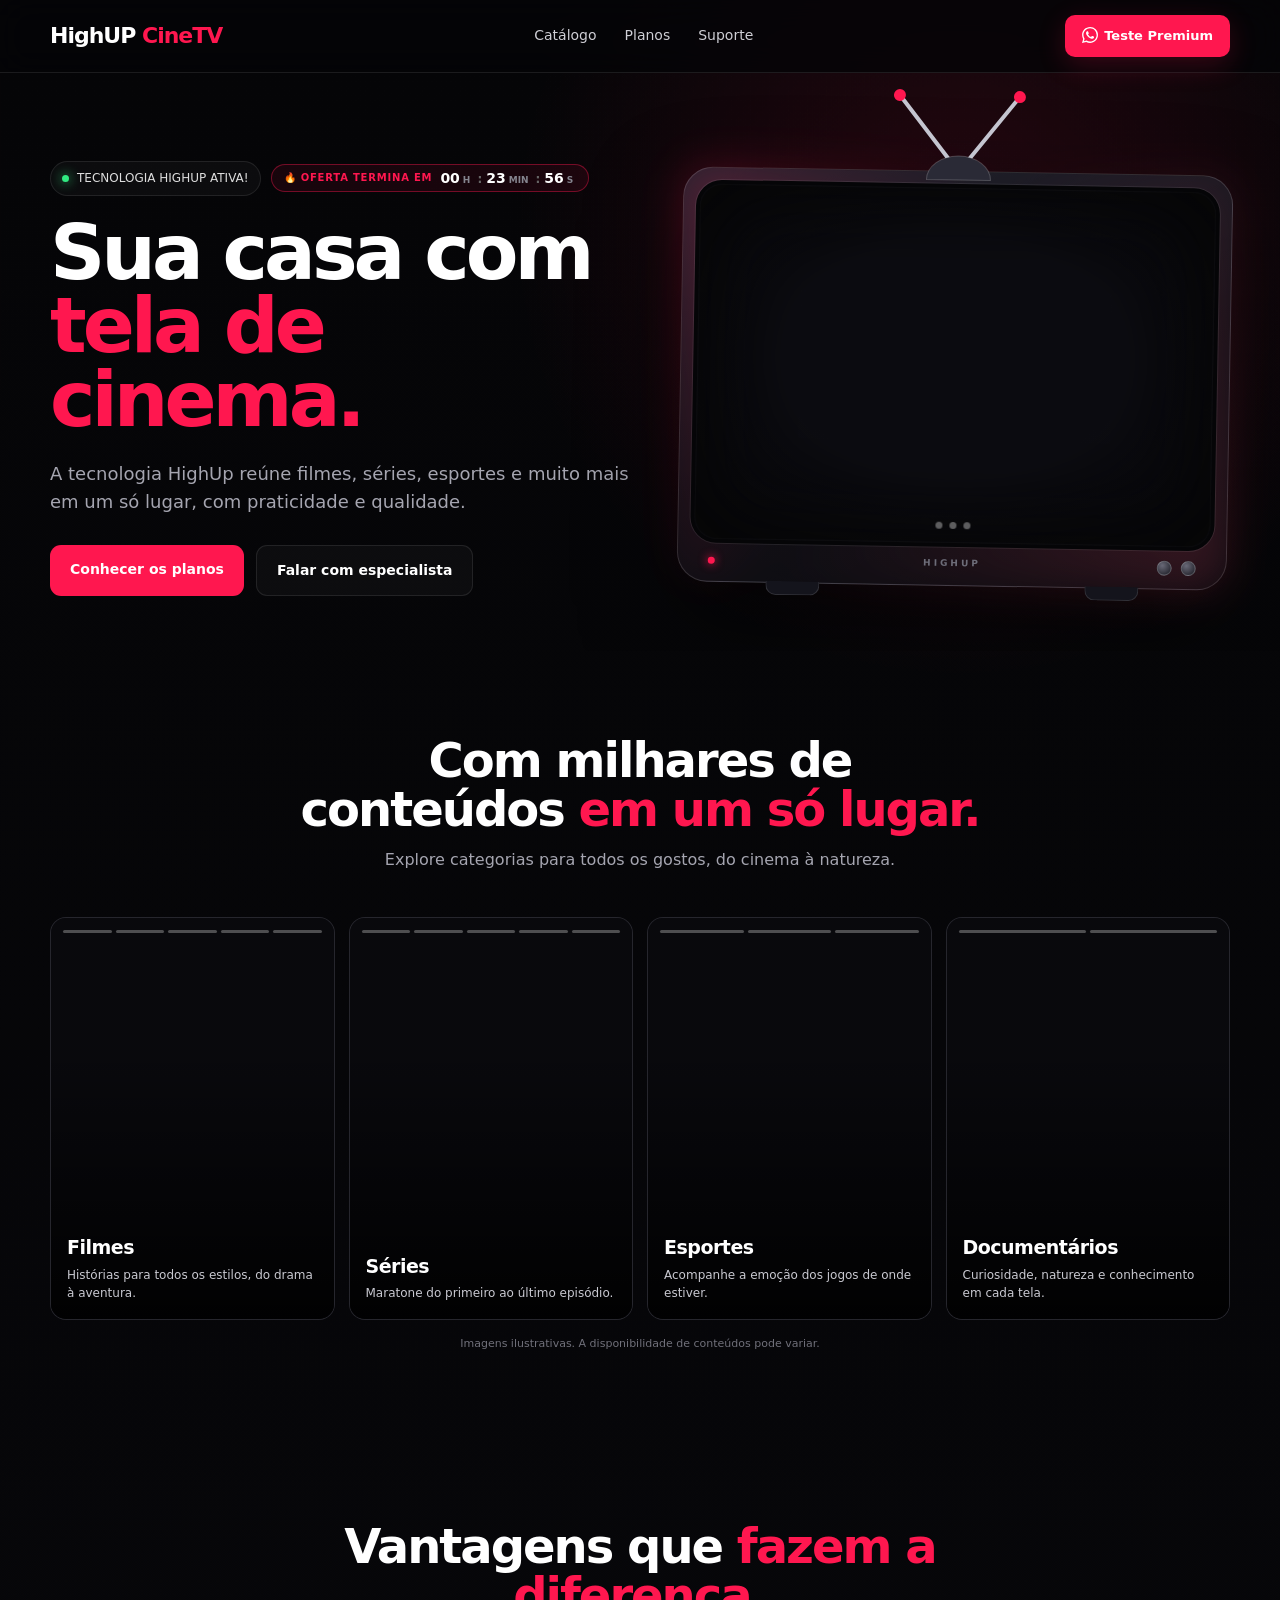
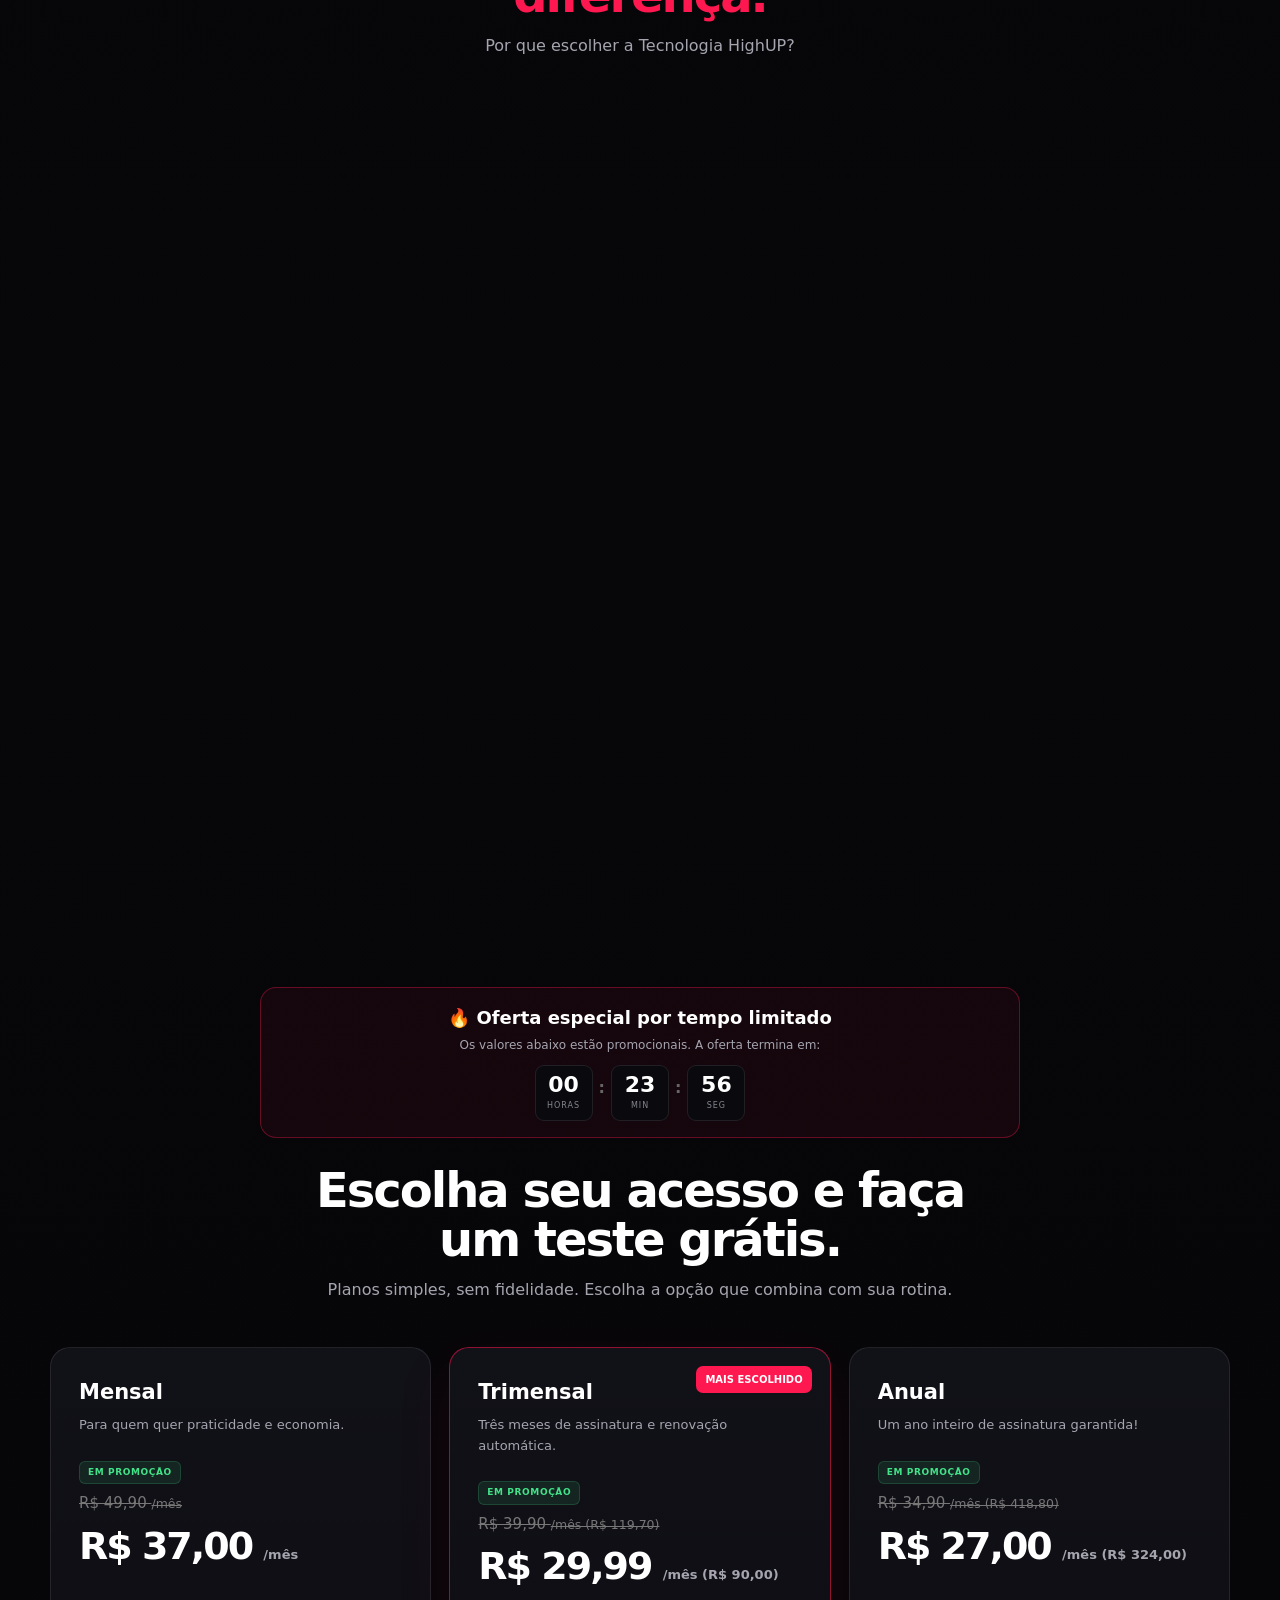
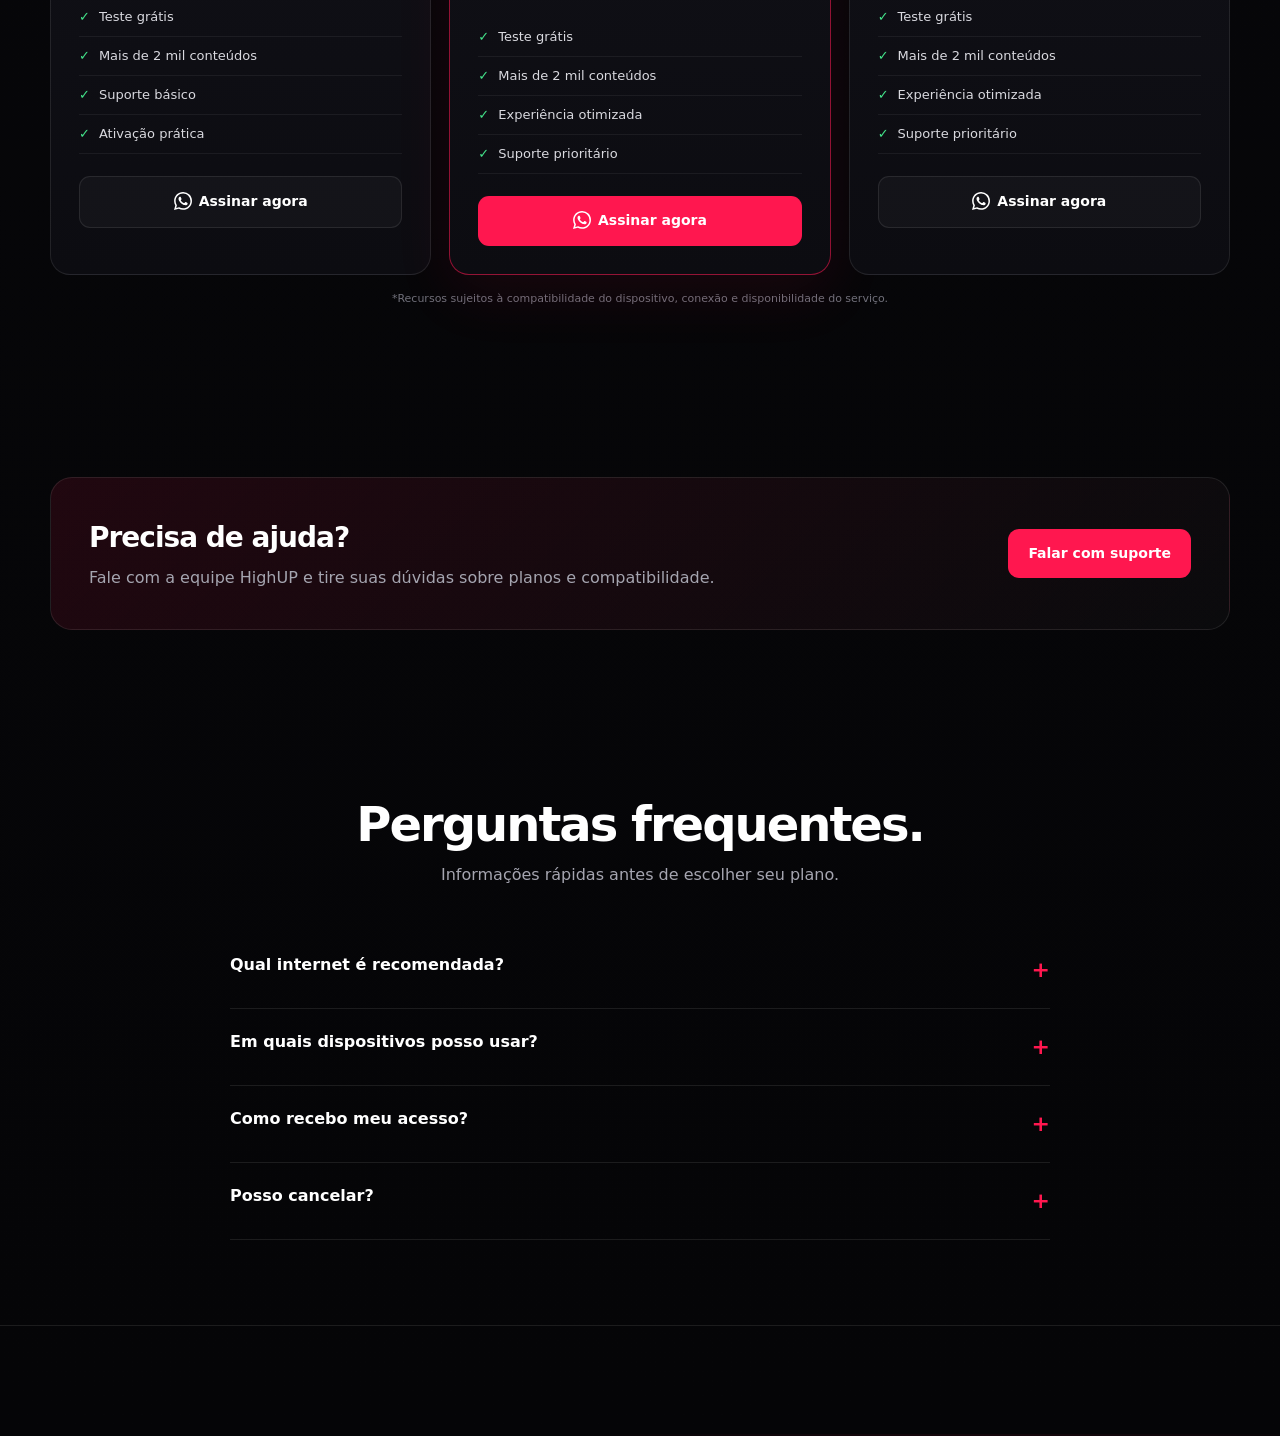
==== index.html @ d580da34 "Update index.html" ====
<!DOCTYPE html>
<html lang="pt-BR">
<head>
  <!-- Google tag (gtag.js) -->
<script async src="https://www.googletagmanager.com/gtag/js?id=G-75QJWQZ00Q"></script>
<script>
  window.dataLayer = window.dataLayer || [];
  function gtag(){dataLayer.push(arguments);}
  gtag('js', new Date());

  gtag('config', 'G-75QJWQZ00Q');
</script>
  <!-- Google Tag Manager -->
<script>(function(w,d,s,l,i){w[l]=w[l]||[];w[l].push({'gtm.start':
new Date().getTime(),event:'gtm.js'});var f=d.getElementsByTagName(s)[0],
j=d.createElement(s),dl=l!='dataLayer'?'&l='+l:'';j.async=true;j.src=
'https://www.googletagmanager.com/gtm.js?id='+i+dl;f.parentNode.insertBefore(j,f);
})(window,document,'script','dataLayer','GTM-TRCH4ZN9');</script>
<!-- End Google Tag Manager -->
  <meta charset="UTF-8">
  <script>document.documentElement.classList.add("js")</script>
  <meta name="viewport" content="width=device-width, initial-scale=1.0">
  <meta name="description" content="HighUP Streaming — entretenimento premium com acesso rápido e compatível com seus dispositivos.">
  <title>HighUP CineTV | Sua Casa com Tela de Cinema</title>
  <style>
    :root{
      --bg:#050507;
      --bg2:#0b0b10;
      --card:#111118;
      --card2:#16161f;
      --text:#fff;
      --muted:#a5a5b0;
      --line:rgba(255,255,255,.09);
      --accent:#ff174f;
      --accent2:#ff4d72;
      --max:1180px;
    }
    *{box-sizing:border-box;margin:0;padding:0}
    html{scroll-behavior:smooth}
    body{
      font-family:Inter,ui-sans-serif,system-ui,-apple-system,BlinkMacSystemFont,"Segoe UI",sans-serif;
      color:var(--text);background:
      radial-gradient(circle at 75% 5%,rgba(255,23,79,.13),transparent 28rem),
      linear-gradient(180deg,#050507 0%,#07070a 45%,#050507 100%);
      line-height:1.55;
    }
    a{text-decoration:none;color:inherit}
    .container{width:min(var(--max),calc(100% - 36px));margin:auto}
    header{
      position:sticky;top:0;z-index:20;
      backdrop-filter:blur(16px);
      background:rgba(5,5,7,.78);
      border-bottom:1px solid var(--line);
    }
    nav{height:72px;display:flex;align-items:center;justify-content:space-between;gap:24px}
    .brand{font-weight:900;letter-spacing:-1px;font-size:22px}
    .brand span{color:var(--accent)}
    .navlinks{display:flex;gap:28px;color:#cfcfd5;font-size:14px}
    .navlinks a:hover{color:#fff}
    .nav-cta{
      background:var(--accent);padding:11px 17px;border-radius:10px;
      font-weight:800;font-size:13px;box-shadow:0 8px 28px rgba(255,23,79,.2)
    }

    .hero{padding:88px 0 55px;overflow:hidden}
    .hero-grid{display:grid;grid-template-columns:1.03fr .97fr;align-items:center;gap:45px}
    .eyebrow{
      display:inline-flex;align-items:center;gap:8px;padding:7px 11px;border:1px solid var(--line);
      border-radius:999px;color:#ddd;font-size:12px;background:rgba(255,255,255,.03);margin-bottom:20px
    }
    .dot{width:7px;height:7px;border-radius:50%;background:#31e981;box-shadow:0 0 12px #31e981}
    h1{font-size:clamp(46px,6vw,78px);line-height:.96;letter-spacing:-4px;max-width:720px}
    h1 em{font-style:normal;color:var(--accent)}
    .hero p{margin:23px 0 29px;color:var(--muted);font-size:18px;max-width:600px}
    .buttons{display:flex;gap:12px;flex-wrap:wrap}
    .btn{padding:14px 20px;border-radius:11px;font-weight:800;font-size:14px}
    .whatsapp-icon{width:18px;height:18px;display:inline-block;vertical-align:-4px;margin-right:7px;flex:0 0 auto}
    .nav-cta .whatsapp-icon{width:16px;height:16px;vertical-align:-3px;margin-right:6px}
    .btn-primary{background:var(--accent)}
    .btn-secondary{border:1px solid var(--line);background:rgba(255,255,255,.03)}
    .visual{
      min-height:390px;border:1px solid var(--line);border-radius:25px;padding:16px;
      background:linear-gradient(145deg,#181820,#0c0c11);box-shadow:0 35px 90px rgba(0,0,0,.5);
      transform:rotate(1deg)
    }
    .screen{height:100%;min-height:355px;border-radius:18px;overflow:hidden;position:relative;
      background:
        linear-gradient(180deg,transparent 35%,rgba(0,0,0,.85)),
        radial-gradient(circle at 70% 35%,#893247 0,#29101b 35%,#09090d 72%);
    }
    .hero-image{width:100%;height:100%;min-height:355px;object-fit:cover;border-radius:18px;display:block}
    .poster-art img{width:100%;height:100%;object-fit:cover;display:block;filter:saturate(.95)}
    .screen-content{position:absolute;left:25px;right:25px;bottom:24px}
    .screen-label{font-size:11px;color:#ddd;text-transform:uppercase;letter-spacing:2px}
    .screen-title{font-size:35px;font-weight:900;letter-spacing:-1px;margin:3px 0}
    .screen-copy{font-size:12px;color:#bbb;max-width:300px}


    /* ===== ANIMAÇÃO DO VISUAL ===== */
    /* Ciclo total = 18s (3 slides x 6s). Para 4 slides: use 24s e delays 0/6/12/18s, e ajuste os keyframes (veja % abaixo). */
    .visual{animation:float 7s ease-in-out infinite alternate;position:relative}
    .visual:before{content:"";position:absolute;inset:-2px;border-radius:27px;z-index:-1;
      background:linear-gradient(120deg,rgba(255,23,79,.55),transparent 40%,rgba(255,77,114,.4));filter:blur(22px);opacity:.45;animation:glow 4s ease-in-out infinite alternate}
    .slides{position:relative;height:100%;min-height:355px;border-radius:18px;overflow:hidden;background:#0b0b10}
    .slide{position:absolute;inset:0;width:100%;height:100%;object-fit:cover;display:block;opacity:0;
      animation:slidefade 18s infinite,slidezoom 18s infinite;will-change:opacity,transform}
    .slide:nth-of-type(2){animation-delay:6s}
    .slide:nth-of-type(3){animation-delay:12s}
    .slides:after{content:"";position:absolute;inset:0;pointer-events:none;
      background:linear-gradient(105deg,transparent 40%,rgba(255,255,255,.12) 50%,transparent 60%);
      transform:translateX(-120%);animation:shine 6s ease-in-out infinite}
    .slide-dots{position:absolute;left:0;right:0;bottom:14px;display:flex;justify-content:center;gap:7px;z-index:3}
    .slide-dots i{width:7px;height:7px;border-radius:50%;background:rgba(255,255,255,.35);animation:dot 18s infinite}
    .slide-dots i:nth-child(2){animation-delay:6s}
    .slide-dots i:nth-child(3){animation-delay:12s}
    /* uma imagem só */
    .slides.solo .slide{opacity:1;animation:slidesolo 14s ease-in-out infinite alternate}
    .slides.solo .slide-dots{display:none}
    @keyframes slidefade{0%{opacity:0}6%{opacity:1}33%{opacity:1}39%{opacity:0}100%{opacity:0}}
    @keyframes slidezoom{0%{transform:scale(1.02) translate(0,0)}39%{transform:scale(1.14) translate(-2%,-1.5%)}100%{transform:scale(1.14) translate(-2%,-1.5%)}}
    @keyframes slidesolo{from{transform:scale(1.02) translate(0,0)}to{transform:scale(1.14) translate(-2%,-1.5%)}}
    @keyframes dot{0%{background:rgba(255,255,255,.35)}6%,33%{background:var(--accent)}39%,100%{background:rgba(255,255,255,.35)}}
    @keyframes shine{0%,55%{transform:translateX(-120%)}100%{transform:translateX(120%)}}
    @keyframes float{from{transform:translateY(0) rotate(1deg)}to{transform:translateY(-12px) rotate(.4deg)}}
    @keyframes glow{from{opacity:.3}to{opacity:.65}}
    @media(prefers-reduced-motion:reduce){
      .visual,.visual:before,.slides:after,.slide,.slide-dots i{animation:none!important}
      .slide:first-of-type{opacity:1}
    }
    .poster-row{display:flex;gap:10px;overflow:hidden;padding:25px 0 5px}
    .poster{
      min-width:145px;height:205px;border-radius:13px;border:1px solid var(--line);
      background:linear-gradient(145deg,#292933,#0d0d12);position:relative;overflow:hidden
    }
    .poster:nth-child(2){background:linear-gradient(145deg,#45300e,#12100b)}
    .poster:nth-child(3){background:linear-gradient(145deg,#0d3845,#090d12)}
    .poster:nth-child(4){background:linear-gradient(145deg,#3e1527,#0d0b10)}
    .poster:nth-child(5){background:linear-gradient(145deg,#273e18,#090d0a)}
    .poster span{position:absolute;left:13px;bottom:12px;font-weight:900;font-size:14px}

    section{padding:85px 0}
    .section-head{text-align:center;max-width:700px;margin:0 auto 44px}
    .section-head h2{font-size:clamp(31px,4vw,48px);line-height:1.02;letter-spacing:-2px}
    .section-head p{color:var(--muted);margin-top:14px}
    .features{display:grid;grid-template-columns:repeat(3,1fr);gap:16px}
    .feature{
      padding:28px;border:1px solid var(--line);border-radius:18px;background:rgba(255,255,255,.025)
    }
    .feature-img{width:100%;height:auto;display:block;border-radius:12px;margin-bottom:20px;border:1px solid var(--line)}
    .feature h3{font-size:18px;margin-bottom:9px}
    .feature p{color:var(--muted);font-size:14px}

    .plans{display:grid;grid-template-columns:repeat(3,1fr);gap:18px;align-items:stretch}
    .plan{
      border:1px solid var(--line);background:linear-gradient(180deg,#111118,#0c0c11);
      border-radius:20px;padding:28px;position:relative
    }
    .plan.featured{border-color:rgba(255,23,79,.55);box-shadow:0 20px 60px rgba(255,23,79,.08)}
    .tag{position:absolute;right:18px;top:18px;background:var(--accent);font-size:10px;font-weight:900;padding:6px 9px;border-radius:7px}
    .plan h3{font-size:21px}
    .plan .desc{color:var(--muted);font-size:13px;margin:7px 0 22px}
    .price{font-size:38px;font-weight:900;letter-spacing:-2px}
    .price small{font-size:13px;color:var(--muted);letter-spacing:0}
    .plan ul{list-style:none;margin:22px 0}
    .plan li{padding:9px 0;border-bottom:1px solid rgba(255,255,255,.06);font-size:13px;color:#d9d9df}
    .plan li::before{content:"✓";color:#43e38a;font-weight:900;margin-right:9px}
    .plan .btn{display:block;text-align:center}

    .catalog-grid{display:grid;grid-template-columns:repeat(4,1fr);gap:14px}
    .cat-card{position:relative;border-radius:16px;overflow:hidden;border:1px solid var(--line);aspect-ratio:600/850;background:var(--card)}
    .cat-slides{position:absolute;inset:0;overflow:hidden;background:#09090d}
    .cat-slide{position:absolute;inset:0;width:100%;height:100%;object-fit:cover;opacity:0;transform:scale(1.04);animation:catfade 15s infinite ease-in-out}
    .cat-slide:nth-child(1){animation-delay:0s}.cat-slide:nth-child(2){animation-delay:3s}.cat-slide:nth-child(3){animation-delay:6s}.cat-slide:nth-child(4){animation-delay:9s}.cat-slide:nth-child(5){animation-delay:12s}
    .cat-card[data-slides="3"] .cat-slide{animation-duration:9s}.cat-card[data-slides="3"] .cat-slide:nth-child(1){animation-delay:0s}.cat-card[data-slides="3"] .cat-slide:nth-child(2){animation-delay:3s}.cat-card[data-slides="3"] .cat-slide:nth-child(3){animation-delay:6s}
    .cat-card[data-slides="2"] .cat-slide{animation-duration:6s}.cat-card[data-slides="2"] .cat-slide:nth-child(1){animation-delay:0s}.cat-card[data-slides="2"] .cat-slide:nth-child(2){animation-delay:3s}
    @keyframes catfade{0%,7%{opacity:0;transform:scale(1.04)}14%,45%{opacity:1;transform:scale(1.1)}53%,100%{opacity:0;transform:scale(1.14)}}
    .cat-slides:after{content:"";position:absolute;inset:0;background:linear-gradient(180deg,rgba(0,0,0,.04) 35%,rgba(0,0,0,.88));pointer-events:none}
    .cat-dots{position:absolute;top:12px;left:12px;right:12px;display:flex;gap:4px;z-index:4}.cat-dots i{height:3px;flex:1;border-radius:9px;background:rgba(255,255,255,.28)}
    .cat-info{z-index:5}
    .cat-card img{width:100%;height:100%;object-fit:cover;display:block;transition:transform .4s}
    .cat-card:hover img{transform:scale(1.05)}
    .cat-info{position:absolute;left:16px;right:16px;bottom:16px}
    .cat-info h3{font-size:19px;letter-spacing:-.5px}
    .cat-info p{font-size:12px;color:#c9c9d1;margin-top:3px}
    .benefits{display:grid;grid-template-columns:repeat(3,1fr);gap:16px}
    .benefit{display:flex;flex-direction:column;border:1px solid var(--line);border-radius:18px;background:rgba(255,255,255,.025);overflow:hidden}
    .benefit img{width:100%;height:auto;display:block;border-bottom:1px solid var(--line)}
    .benefit div{padding:18px 22px 24px}
    .benefit h3{font-size:17px;margin-bottom:4px}
    .benefit p{color:var(--muted);font-size:13px}
    .faq{max-width:820px;margin:auto}
    details{border-bottom:1px solid var(--line);padding:21px 0}
    summary{cursor:pointer;font-weight:800;list-style:none;display:flex;justify-content:space-between}
    summary::-webkit-details-marker{display:none}
    summary::after{content:"+";color:var(--accent);font-size:22px}
    details[open] summary::after{content:"−"}
    details p{color:var(--muted);font-size:14px;padding:13px 30px 0 0}

    .support{
      border:1px solid var(--line);border-radius:22px;padding:38px;
      background:linear-gradient(135deg,rgba(255,23,79,.11),rgba(255,255,255,.025));
      display:flex;align-items:center;justify-content:space-between;gap:25px
    }
    .support h2{font-size:28px;letter-spacing:-1px}
    .support p{color:var(--muted);margin-top:7px}
    footer{border-top:1px solid var(--line);padding:32px 0;color:#85858f;font-size:12px}
    .footer-row{display:flex;justify-content:space-between;gap:20px}
    .footer-brand{font-weight:900;color:#ddd;font-size:16px}

    @media(max-width:850px){
      .navlinks{display:none}
      .hero-grid{grid-template-columns:1fr}
      .visual{transform:none;animation:none}
      .features,.plans{grid-template-columns:1fr}
      .benefits{grid-template-columns:repeat(2,1fr)}
      .catalog-grid{grid-template-columns:repeat(3,1fr)}
      .support,.footer-row{flex-direction:column;align-items:flex-start}
      h1{letter-spacing:-2.5px}
    }
    @media(max-width:520px){
      .container{width:min(var(--max),calc(100% - 24px))}
      .hero{padding-top:58px}
      .visual{min-height:300px}
      .screen{min-height:268px}
      .catalog-grid{grid-template-columns:repeat(2,1fr)}
      .benefits{gap:12px}
      .benefit{border-radius:14px}
      .benefit div{padding:12px 14px 16px}
      .benefit h3{font-size:14px}
      .benefit p{font-size:11.5px}
      section{padding:65px 0}
    }

    /* ===== VINHETA NO VISUAL =====
       Ajuste a força: troque .55 / .95 (opacidade das bordas) e 70px / 18px (largura do esfumado). */
    .slides:before{content:"";position:absolute;inset:0;z-index:2;pointer-events:none;border-radius:inherit;
      background:radial-gradient(ellipse at 50% 48%,transparent 46%,rgba(5,5,7,.55) 76%,rgba(5,5,7,.95) 100%);
      box-shadow:inset 0 0 70px 18px rgba(5,5,7,.9),inset 0 0 0 1px rgba(255,255,255,.06)}
    .slides:after{z-index:2}

    /* ===== ANIMAÇÕES AO ROLAR A PÁGINA ===== */
    .scroll-progress{position:fixed;top:0;left:0;width:100%;height:3px;z-index:50;transform-origin:0 50%;transform:scaleX(0);
      background:linear-gradient(90deg,var(--accent),var(--accent2));pointer-events:none}
    header{transition:background .3s,box-shadow .3s}
    nav{transition:height .3s}
    header.scrolled{background:rgba(5,5,7,.94);box-shadow:0 10px 30px rgba(0,0,0,.35)}
    header.scrolled nav{height:60px}
    .js .reveal{opacity:0;transform:translate3d(0,34px,0);
      transition:opacity .9s cubic-bezier(.2,.7,.2,1) var(--d,0s),transform .9s cubic-bezier(.2,.7,.2,1) var(--d,0s)}
    .js .reveal.r-left{transform:translate3d(-42px,0,0)}
    .js .reveal.r-right{transform:translate3d(42px,0,0)}
    .js .reveal.r-zoom{transform:scale(.92)}
    .js .reveal.in{opacity:1;transform:none}
    .js .reveal.done{transition:transform .3s ease,border-color .3s ease,box-shadow .3s ease}
    .js .reveal.done.lift:hover{transform:translateY(-6px)}
    .feature.lift:hover,.benefit.lift:hover,.plan.lift:hover{border-color:rgba(255,23,79,.45)}
    @media(prefers-reduced-motion:reduce){
      .js .reveal{opacity:1;transform:none;transition:none}
      .scroll-progress{display:none}
      .cat-slide{animation:none!important}.cat-slide:first-child{opacity:1;transform:none}
    }


    /* ===== OFERTA COMPACTA (ao lado do "Seu entretenimento, sem limites") ===== */
    .hero-top{display:flex;align-items:center;flex-wrap:wrap;gap:10px;margin-bottom:20px}
    .hero-top .eyebrow{margin-bottom:0}
    .mini-promo{display:inline-flex;align-items:center;gap:8px;padding:6px 12px;border-radius:999px;
      border:1px solid rgba(255,23,79,.4);background:rgba(255,23,79,.08);font-size:12px;line-height:1}
    .mini-promo-label{color:var(--accent);font-size:10px;font-weight:900;letter-spacing:.8px;text-transform:uppercase;white-space:nowrap}
    .mini-promo-clock{display:inline-flex;align-items:baseline;gap:3px;font-variant-numeric:tabular-nums;font-weight:900;color:#fff}
    .mini-promo-clock b{font-size:14px}
    .mini-promo-clock small{font-size:9px;color:#85858f;font-weight:700;text-transform:uppercase;margin-right:3px}
    .mini-promo-clock i{font-style:normal;color:#666;margin:0 1px}
    @media(max-width:520px){
      .hero-top{gap:8px}
      .mini-promo{padding:6px 10px}
    }

    /* ===== PROMOÇÃO DOS PLANOS ===== */
    .promo-banner{margin:0 auto 28px;max-width:760px;text-align:center;border:1px solid rgba(255,23,79,.35);background:rgba(255,23,79,.06);border-radius:16px;padding:16px 20px}
    .promo-banner strong{display:block;font-size:18px;color:#fff;margin-bottom:4px}
    .promo-banner p{color:var(--muted);font-size:12px}
    .promo-countdown{display:flex;justify-content:center;align-items:center;gap:6px;margin-top:10px}
    .promo-time{min-width:58px;padding:8px 7px;border-radius:9px;background:#0a0a0e;border:1px solid var(--line)}
    .promo-time b{display:block;font-size:22px;line-height:1;font-variant-numeric:tabular-nums}
    .promo-time span{display:block;color:#85858f;font-size:8px;text-transform:uppercase;margin-top:4px;letter-spacing:1px}
    .promo-sep{font-weight:900;color:#666;transform:translateY(-5px)}
    .old-price{color:#777;font-size:15px;text-decoration:line-through;margin-bottom:1px}
    .price.promo-active{margin-top:0}
    .promo-label{display:inline-block;background:rgba(67,227,138,.1);color:#43e38a;border:1px solid rgba(67,227,138,.18);padding:4px 8px;border-radius:6px;font-size:9px;font-weight:900;letter-spacing:.6px;margin-bottom:8px}

    /* ===== VISUAL EM FORMATO DE TV COM ANTENAS ===== */
    .visual{padding:16px 16px 42px;border-radius:30px;border:1px solid rgba(255,255,255,.14);
      background:linear-gradient(160deg,#23232e,#101016 55%,#0a0a0e)}
    .visual .slides{border-radius:22px;box-shadow:0 0 0 4px #050507,0 0 0 5px rgba(255,255,255,.08)}
    .tv-antenna{position:absolute;left:50%;top:-84px;width:200px;height:90px;transform:translateX(-50%);pointer-events:none;z-index:-1}
    .tv-antenna svg{width:100%;height:100%;display:block;overflow:visible}
    .tv-controls{position:absolute;left:30px;right:30px;bottom:12px;height:18px;display:flex;align-items:center;justify-content:flex-end;gap:9px}
    .tv-led{width:7px;height:7px;border-radius:50%;margin-right:auto;background:var(--accent);box-shadow:0 0 10px var(--accent);animation:tvled 2.4s ease-in-out infinite}
    .tv-knob{width:15px;height:15px;border-radius:50%;border:1px solid rgba(255,255,255,.2);
      background:radial-gradient(circle at 35% 30%,#6a6a78,#17171f)}
    .tv-brand{position:absolute;left:50%;transform:translateX(-50%);font-size:9px;font-weight:900;letter-spacing:3px;color:#6d6d79;text-transform:uppercase}
    .tv-feet{position:absolute;left:0;right:0;bottom:-13px;display:flex;justify-content:space-between;padding:0 16%;pointer-events:none}
    .tv-feet i{width:54px;height:14px;background:#14141c;border:1px solid rgba(255,255,255,.12);border-top:none;border-radius:0 0 10px 10px}
    @keyframes tvled{0%,100%{opacity:1}50%{opacity:.35}}
    @media(max-width:850px){.visual{margin-top:64px}}
    @media(max-width:520px){.tv-antenna{width:160px;height:72px;top:-68px}.visual{margin-top:56px}}
    @media(prefers-reduced-motion:reduce){.tv-led{animation:none}}
  </style>
</head>
<body>

<div class="scroll-progress" aria-hidden="true"></div>

<header>
  <div class="container">
    <nav>
      <a href="#" class="brand">HighUP <span>CineTV</span></a>
      <div class="navlinks">
        <a href="#catalogo">Catálogo</a>
        <a href="#planos">Planos</a>
        <a href="#faq">Suporte</a>
      </div>
      <a href="https://wa.me/5588994848424?text=Ol%C3%A1%2C%20gostaria%20de%20saber%20mais%20sobre%20o%20servi%C3%A7o%20HighUp.%20Como%20posso%20prosseguir%3F" class="nav-cta" target="_blank" rel="noopener"><svg class="whatsapp-icon" viewBox="0 0 24 24" aria-hidden="true" focusable="false"><path fill="currentColor" d="M20.52 3.48A11.86 11.86 0 0 0 12.06 0C5.48 0 .13 5.35.13 11.93c0 2.1.55 4.15 1.6 5.96L0 24l6.27-1.64a11.9 11.9 0 0 0 5.78 1.47h.01c6.58 0 11.93-5.35 11.93-11.93 0-3.19-1.24-6.19-3.47-8.42ZM12.06 21.8a9.9 9.9 0 0 1-5.04-1.38l-.36-.21-3.72.98.99-3.63-.24-.37a9.86 9.86 0 0 1-1.52-5.26c0-5.46 4.44-9.9 9.9-9.9 2.64 0 5.12 1.03 6.99 2.9a9.83 9.83 0 0 1 2.9 7c0 5.45-4.44 9.89-9.9 9.89Zm5.43-7.41c-.3-.15-1.76-.87-2.03-.97-.27-.1-.47-.15-.67.15-.2.3-.77.97-.94 1.17-.17.2-.35.22-.65.07-.3-.15-1.25-.46-2.38-1.47-.88-.78-1.47-1.75-1.64-2.05-.17-.3-.02-.46.13-.61.13-.13.3-.35.45-.52.15-.17.2-.3.3-.5.1-.2.05-.37-.02-.52-.07-.15-.67-1.62-.92-2.22-.24-.58-.49-.5-.67-.51h-.57c-.2 0-.52.07-.79.37-.27.3-1.04 1.02-1.04 2.49s1.07 2.89 1.22 3.09c.15.2 2.1 3.2 5.08 4.49.71.31 1.27.5 1.7.64.71.23 1.36.2 1.87.12.57-.08 1.76-.72 2.01-1.42.25-.7.25-1.3.17-1.42-.07-.12-.27-.2-.57-.35Z"/></svg>Teste Premium</a>
    </nav>
  </div>
</header>

<main>
  <section class="hero">
    <div class="container hero-grid">
      <div>
        <div class="hero-top">
          <div class="eyebrow"><span class="dot"></span> TECNOLOGIA HIGHUP ATIVA!</div>
          <div class="mini-promo" role="timer" aria-label="Tempo restante da promoção">
            <span class="mini-promo-label">🔥 Oferta termina em</span>
            <span class="mini-promo-clock"><b id="topPromoHours">00</b><small>h</small><i>:</i><b id="topPromoMinutes">24</b><small>min</small><i>:</i><b id="topPromoSeconds">00</b><small>s</small></span>
          </div>
        </div>
        <h1>Sua casa com <em>tela de cinema.</em></h1>
        <p>A tecnologia HighUp reúne filmes, séries, esportes e muito mais em um só lugar, com praticidade e qualidade.</p>
        <div class="buttons">
          <a class="btn btn-primary" href="#planos">Conhecer os planos</a>
          <a class="btn btn-secondary" href="https://wa.me/5588994848424?text=Ol%C3%A1%2C%20gostaria%20de%20saber%20mais%20sobre%20o%20servi%C3%A7o%20HighUp.
          %20Como%20posso%20prosseguir%3F" target="_blank" rel="noopener">Falar com especialista</a>
        </div>
      </div>
      <div class="visual">
        <!-- VISUAL ANIMADO
             • Para TROCAR as imagens: altere o src de cada <img class="slide"> abaixo.
             • Para usar UMA imagem só (com zoom suave): adicione a classe "solo" em <div class="slides"> e apague as outras duas <img>.
             • Para ter mais slides: copie uma <img class="slide"> e ajuste o tempo no CSS (veja "ANIMAÇÃO DO VISUAL"). -->
        <div class="tv-antenna" aria-hidden="true">
          <svg viewBox="0 0 200 90" fill="none" stroke-linecap="round">
            <line x1="100" y1="84" x2="40" y2="8" stroke="#c4c5d0" stroke-width="4"/>
            <line x1="100" y1="84" x2="160" y2="8" stroke="#c4c5d0" stroke-width="4"/>
            <circle cx="40" cy="8" r="6" fill="#ff174f"/>
            <circle cx="160" cy="8" r="6" fill="#ff174f"/>
            <path d="M68 92A32 24 0 0 1 132 92Z" fill="#2a2a36" stroke="rgba(255,255,255,.2)"/>
          </svg>
        </div>
        <div class="slides">
          <img class="slide" src="imagens_highup/highup-visual2.jpg" alt="HighUP Streaming — entretenimento em múltiplos dispositivos">
          <img class="slide" src="imagens_highup/highup-visual.jpg" alt="Filmes">
          <img class="slide" src="imagens_highup/highup-visual3.jpg" alt="Esportes">
          <div class="slide-dots" aria-hidden="true"><i></i><i></i><i></i></div>
        </div>
        <div class="tv-controls" aria-hidden="true"><i class="tv-led"></i><span class="tv-brand">HighUP</span><span class="tv-knob"></span><span class="tv-knob"></span></div>
        <div class="tv-feet" aria-hidden="true"><i></i><i></i></div>
      </div>
    </div>

  </section>

  <section id="catalogo">
    <div class="container">
      <div class="section-head">
        <h2>Com milhares de conteúdos <span style="color:var(--accent)">em um só lugar.</span></h2>
        <p>Explore categorias para todos os gostos, do cinema à natureza.</p>
      </div>
      <div class="catalog-grid">
        <article class="cat-card" data-slides="5">
          <div class="cat-slides" aria-label="Carrossel de Filmes">
            <img class="cat-slide" src="imagens_highup/filmes-1.jpg" alt="" loading="lazy">
            <img class="cat-slide" src="imagens_highup/filmes-2.jpg" alt="" loading="lazy">
            <img class="cat-slide" src="imagens_highup/filmes-3.jpg" alt="" loading="lazy">
            <img class="cat-slide" src="imagens_highup/filmes-4.jpg" alt="" loading="lazy">
            <img class="cat-slide" src="imagens_highup/filmes-5.jpg" alt="" loading="lazy">
            <div class="cat-dots" aria-hidden="true"><i></i><i></i><i></i><i></i><i></i></div>
          </div>
          <div class="cat-info"><h3>Filmes</h3><p>Histórias para todos os estilos, do drama à aventura.</p></div>
        </article>
        <article class="cat-card" data-slides="5">
          <div class="cat-slides" aria-label="Carrossel de Séries">
            <img class="cat-slide" src="imagens_highup/series-1.jpg" alt="" loading="lazy">
            <img class="cat-slide" src="imagens_highup/series-2.jpg" alt="" loading="lazy">
            <img class="cat-slide" src="imagens_highup/series-3.jpg" alt="" loading="lazy">
            <img class="cat-slide" src="imagens_highup/series-4.jpg" alt="" loading="lazy">
            <img class="cat-slide" src="imagens_highup/series-5.jpg" alt="" loading="lazy">
            <div class="cat-dots" aria-hidden="true"><i></i><i></i><i></i><i></i><i></i></div>
          </div>
          <div class="cat-info"><h3>Séries</h3><p>Maratone do primeiro ao último episódio.</p></div>
        </article>
        <article class="cat-card" data-slides="3">
          <div class="cat-slides" aria-label="Carrossel de Esportes">
            <img class="cat-slide" src="imagens_highup/esportes-1.jpg" alt="" loading="lazy">
            <img class="cat-slide" src="imagens_highup/esportes-2.jpg" alt="" loading="lazy">
            <img class="cat-slide" src="imagens_highup/esportes-3.jpg" alt="" loading="lazy">
            <div class="cat-dots" aria-hidden="true"><i></i><i></i><i></i></div>
          </div>
          <div class="cat-info"><h3>Esportes</h3><p>Acompanhe a emoção dos jogos de onde estiver.</p></div>
        </article>
        <article class="cat-card" data-slides="2">
          <div class="cat-slides" aria-label="Carrossel de Documentários">
            <img class="cat-slide" src="imagens_highup/documentarios-1.jpg" alt="" loading="lazy">
            <img class="cat-slide" src="imagens_highup/documentarios-2.png" alt="" loading="lazy">
            <div class="cat-dots" aria-hidden="true"><i></i><i></i></div>
          </div>
          <div class="cat-info"><h3>Documentários</h3><p>Curiosidade, natureza e conhecimento em cada tela.</p></div>
        </article>
      </div>
      <p style="color:#70707a;font-size:11px;text-align:center;margin-top:15px">Imagens ilustrativas. A disponibilidade de conteúdos pode variar.</p>
    </div>
  </section>

  <section id="vantagens">
    <div class="container">
      <div class="section-head">
        <h2>Vantagens que <span style="color:var(--accent)">fazem a diferença.</span></h2>
        <p>Por que escolher a Tecnologia HighUP?</p>
      </div>
      <div class="benefits">
        <div class="benefit"><img src="imagens_highup/vantagem-qualidade.svg" alt="Qualidade de imagem" loading="lazy"><div><h3>Qualidade de imagem</h3><p>HD e 4K adaptativo*</p></div></div>
        <div class="benefit"><img src="imagens_highup/vantagem-dispositivos.svg" alt="Vários dispositivos" loading="lazy"><div><h3>Vários dispositivos</h3><p>Smart TV, celular, tablet, PC e TV Box</p></div></div>
        <div class="benefit"><img src="imagens_highup/vantagem-sem-fidelidade.svg" alt="Sem fidelidade" loading="lazy"><div><h3>Sem fidelidade</h3><p>Cancele quando quiser</p></div></div>
        <div class="benefit"><img src="imagens_highup/vantagem-suporte.svg" alt="Suporte rápido" loading="lazy"><div><h3>Suporte rápido</h3><p>Atendimento humanizado</p></div></div>
        <div class="benefit"><img src="imagens_highup/vantagem-atualizacoes.svg" alt="Atualizações constantes" loading="lazy"><div><h3>Atualizações constantes</h3><p>Melhorias contínuas no serviço</p></div></div>
        <div class="benefit"><img src="imagens_highup/vantagem-interface.svg" alt="Interface simples" loading="lazy"><div><h3>Interface simples</h3><p>Fácil de usar no dia a dia</p></div></div>
      </div>
    </div>
  </section>

  <section id="planos">
    <div class="container">
      <div class="promo-banner">
        <strong>🔥 Oferta especial por tempo limitado</strong>
        <p>Os valores abaixo estão promocionais. A oferta termina em:</p>
        <div class="promo-countdown" aria-label="Tempo restante da promoção">
          <div class="promo-time"><b id="promoHours">00</b><span>horas</span></div>
          <div class="promo-sep">:</div>
          <div class="promo-time"><b id="promoMinutes">24</b><span>min</span></div>
          <div class="promo-sep">:</div>
          <div class="promo-time"><b id="promoSeconds">00</b><span>seg</span></div>
        </div>
      </div>
      <div class="section-head">
        <h2>Escolha seu acesso e faça um teste grátis.</h2>
        <p>Planos simples, sem fidelidade. Escolha a opção que combina com sua rotina.</p>
      </div>
      <div class="plans">
        <article class="plan">
          <h3>Mensal</h3>
          <p class="desc">Para quem quer praticidade e economia.</p>
          <div class="promo-label">EM PROMOÇÃO</div>
          <div class="old-price">R$ 49,90 <small>/mês</small></div>
          <div class="price promo-active">R$ 37,00 <small>/mês</small></div>
          <ul>
            <li>Teste grátis</li>
            <li>Mais de 2 mil conteúdos</li>
            <li>Suporte básico</li>
            <li>Ativação prática</li>
          </ul>
          <a href="https://wa.me/5588994848424?text=Ol%C3%A1%2C%20gostaria%20de%20saber%20mais%20sobre%20o%20servi%C3%A7o%20HighUp.%20Como%20posso%20prosseguir%3F" class="btn btn-secondary" target="_blank" rel="noopener"><svg class="whatsapp-icon" viewBox="0 0 24 24" aria-hidden="true" focusable="false"><path fill="currentColor" d="M20.52 3.48A11.86 11.86 0 0 0 12.06 0C5.48 0 .13 5.35.13 11.93c0 2.1.55 4.15 1.6 5.96L0 24l6.27-1.64a11.9 11.9 0 0 0 5.78 1.47h.01c6.58 0 11.93-5.35 11.93-11.93 0-3.19-1.24-6.19-3.47-8.42ZM12.06 21.8a9.9 9.9 0 0 1-5.04-1.38l-.36-.21-3.72.98.99-3.63-.24-.37a9.86 9.86 0 0 1-1.52-5.26c0-5.46 4.44-9.9 9.9-9.9 2.64 0 5.12 1.03 6.99 2.9a9.83 9.83 0 0 1 2.9 7c0 5.45-4.44 9.89-9.9 9.89Zm5.43-7.41c-.3-.15-1.76-.87-2.03-.97-.27-.1-.47-.15-.67.15-.2.3-.77.97-.94 1.17-.17.2-.35.22-.65.07-.3-.15-1.25-.46-2.38-1.47-.88-.78-1.47-1.75-1.64-2.05-.17-.3-.02-.46.13-.61.13-.13.3-.35.45-.52.15-.17.2-.3.3-.5.1-.2.05-.37-.02-.52-.07-.15-.67-1.62-.92-2.22-.24-.58-.49-.5-.67-.51h-.57c-.2 0-.52.07-.79.37-.27.3-1.04 1.02-1.04 2.49s1.07 2.89 1.22 3.09c.15.2 2.1 3.2 5.08 4.49.71.31 1.27.5 1.7.64.71.23 1.36.2 1.87.12.57-.08 1.76-.72 2.01-1.42.25-.7.25-1.3.17-1.42-.07-.12-.27-.2-.57-.35Z"/></svg>Assinar agora</a>
        </article>

        <article class="plan featured">
          <div class="tag">MAIS ESCOLHIDO</div>
          <h3>Trimensal</h3>
          <p class="desc">Três meses de assinatura e renovação automática.</p>
          <div class="promo-label">EM PROMOÇÃO</div>
          <div class="old-price">R$ 39,90 <small>/mês (R$ 119,70)</small></div>
          <div class="price promo-active">R$ 29,99 <small>/mês (R$ 90,00)</small></div>
          <ul>
            <li>Teste grátis</li>
            <li>Mais de 2 mil conteúdos</li>
            <li>Experiência otimizada</li>
            <li>Suporte prioritário</li>
          </ul>
          <a href="https://wa.me/5588994848424?text=Ol%C3%A1%2C%20gostaria%20de%20saber%20mais%20sobre%20servi%C3%A7o%20HighUp.%20Como%20posso%20prosseguir%3F" class="btn btn-primary" target="_blank" rel="noopener"><svg class="whatsapp-icon" viewBox="0 0 24 24" aria-hidden="true" focusable="false"><path fill="currentColor" d="M20.52 3.48A11.86 11.86 0 0 0 12.06 0C5.48 0 .13 5.35.13 11.93c0 2.1.55 4.15 1.6 5.96L0 24l6.27-1.64a11.9 11.9 0 0 0 5.78 1.47h.01c6.58 0 11.93-5.35 11.93-11.93 0-3.19-1.24-6.19-3.47-8.42ZM12.06 21.8a9.9 9.9 0 0 1-5.04-1.38l-.36-.21-3.72.98.99-3.63-.24-.37a9.86 9.86 0 0 1-1.52-5.26c0-5.46 4.44-9.9 9.9-9.9 2.64 0 5.12 1.03 6.99 2.9a9.83 9.83 0 0 1 2.9 7c0 5.45-4.44 9.89-9.9 9.89Zm5.43-7.41c-.3-.15-1.76-.87-2.03-.97-.27-.1-.47-.15-.67.15-.2.3-.77.97-.94 1.17-.17.2-.35.22-.65.07-.3-.15-1.25-.46-2.38-1.47-.88-.78-1.47-1.75-1.64-2.05-.17-.3-.02-.46.13-.61.13-.13.3-.35.45-.52.15-.17.2-.3.3-.5.1-.2.05-.37-.02-.52-.07-.15-.67-1.62-.92-2.22-.24-.58-.49-.5-.67-.51h-.57c-.2 0-.52.07-.79.37-.27.3-1.04 1.02-1.04 2.49s1.07 2.89 1.22 3.09c.15.2 2.1 3.2 5.08 4.49.71.31 1.27.5 1.7.64.71.23 1.36.2 1.87.12.57-.08 1.76-.72 2.01-1.42.25-.7.25-1.3.17-1.42-.07-.12-.27-.2-.57-.35Z"/></svg>Assinar agora</a>
        </article>

        <article class="plan">
          <h3>Anual</h3>
          <p class="desc">Um ano inteiro de assinatura garantida!</p>
          <div class="promo-label">EM PROMOÇÃO</div>
          <div class="old-price">R$ 34,90 <small>/mês (R$ 418,80)</small></div>
          <div class="price promo-active">R$ 27,00 <small>/mês (R$ 324,00)</small></div>
          <ul>
            <li>Teste grátis</li>
            <li>Mais de 2 mil conteúdos</li>
            <li>Experiência otimizada</li>
            <li>Suporte prioritário</li>
          </ul>
          <a href="https://wa.me/5588994848424?text=Ol%C3%A1%2C%20gostaria%20de%20saber%20mais%20sobre%20o%20servi%C3%A7o%20HighUp.%20Como%20posso%20prosseguir%3F" class="btn btn-secondary" target="_blank" rel="noopener"><svg class="whatsapp-icon" viewBox="0 0 24 24" aria-hidden="true" focusable="false"><path fill="currentColor" d="M20.52 3.48A11.86 11.86 0 0 0 12.06 0C5.48 0 .13 5.35.13 11.93c0 2.1.55 4.15 1.6 5.96L0 24l6.27-1.64a11.9 11.9 0 0 0 5.78 1.47h.01c6.58 0 11.93-5.35 11.93-11.93 0-3.19-1.24-6.19-3.47-8.42ZM12.06 21.8a9.9 9.9 0 0 1-5.04-1.38l-.36-.21-3.72.98.99-3.63-.24-.37a9.86 9.86 0 0 1-1.52-5.26c0-5.46 4.44-9.9 9.9-9.9 2.64 0 5.12 1.03 6.99 2.9a9.83 9.83 0 0 1 2.9 7c0 5.45-4.44 9.89-9.9 9.89Zm5.43-7.41c-.3-.15-1.76-.87-2.03-.97-.27-.1-.47-.15-.67.15-.2.3-.77.97-.94 1.17-.17.2-.35.22-.65.07-.3-.15-1.25-.46-2.38-1.47-.88-.78-1.47-1.75-1.64-2.05-.17-.3-.02-.46.13-.61.13-.13.3-.35.45-.52.15-.17.2-.3.3-.5.1-.2.05-.37-.02-.52-.07-.15-.67-1.62-.92-2.22-.24-.58-.49-.5-.67-.51h-.57c-.2 0-.52.07-.79.37-.27.3-1.04 1.02-1.04 2.49s1.07 2.89 1.22 3.09c.15.2 2.1 3.2 5.08 4.49.71.31 1.27.5 1.7.64.71.23 1.36.2 1.87.12.57-.08 1.76-.72 2.01-1.42.25-.7.25-1.3.17-1.42-.07-.12-.27-.2-.57-.35Z"/></svg>Assinar agora</a>
        </article>
      </div>
      <p style="color:#70707a;font-size:11px;text-align:center;margin-top:15px">*Recursos sujeitos à compatibilidade do dispositivo, conexão e disponibilidade do serviço.</p>
    </div>
  </section>

  <section id="suporte">
    <div class="container">
      <div class="support">
        <div>
          <h2>Precisa de ajuda?</h2>
          <p>Fale com a equipe HighUP e tire suas dúvidas sobre planos e compatibilidade.</p>
        </div>
        <a href="https://wa.me/5588994848424?text=Preciso%20de%20suporte%20no%20servi%C3%A7o%20HighUp." class="btn btn-primary" target="_blank" rel="noopener">Falar com suporte</a>
      </div>
    </div>
  </section>

  <section id="faq">
    <div class="container">
      <div class="section-head">
        <h2>Perguntas frequentes.</h2>
        <p>Informações rápidas antes de escolher seu plano.</p>
      </div>
      <div class="faq">
        <details>
          <summary>Qual internet é recomendada?</summary>
          <p>Uma conexão estável é mais importante do que apenas a velocidade máxima. Para conteúdos em maior resolução, recomenda-se uma conexão de fibra ou equivalente.</p>
        </details>
        <details>
          <summary>Em quais dispositivos posso usar?</summary>
          <p>A compatibilidade depende do aplicativo ou método de acesso disponibilizado pelo serviço. Consulte o suporte para confirmar seu aparelho.</p>
        </details>
        <details>
          <summary>Como recebo meu acesso?</summary>
          <p>Após a confirmação da contratação, as instruções de acesso são enviadas pelo canal de atendimento informado no momento da compra.</p>
        </details>
        <details>
          <summary>Posso cancelar?</summary>
          <p>Consulte as condições do plano escolhido e o procedimento de cancelamento informado no momento da contratação.</p>
        </details>
      </div>
    </div>
  </section>
</main>

<footer>
  <div class="container footer-row">
    <div>
      <div class="footer-brand">HighUP CineTV</div>
      <div>Entretenimento do seu jeito.</div>
    </div>
    <div>© 2026 HighUP CineTV. Todos os direitos reservados.</div>
  </div>
</footer>


<script>
(function(){
  var h=document.getElementById('promoHours');
  var m=document.getElementById('promoMinutes');
  var sec=document.getElementById('promoSeconds');
  var th=document.getElementById('topPromoHours');
  var tm=document.getElementById('topPromoMinutes');
  var ts=document.getElementById('topPromoSeconds');
  if(!h||!m||!sec)return;
  var duration=24*60;
  var end=Date.now()+duration*1000;
  function pad(n){return String(n).padStart(2,'0')}
  function update(){
    var remaining=Math.max(0,Math.ceil((end-Date.now())/1000));
    if(remaining<=0){end=Date.now()+duration*1000;remaining=duration;}
    var hours=pad(Math.floor(remaining/3600));
    var minutes=pad(Math.floor((remaining%3600)/60));
    var seconds=pad(remaining%60);
    h.textContent=hours;
    m.textContent=minutes;
    sec.textContent=seconds;
    if(th)th.textContent=hours;
    if(tm)tm.textContent=minutes;
    if(ts)ts.textContent=seconds;
  }
  update();
  setInterval(update,1000);
})();
</script>

<script>
(function(){
  var reduce = window.matchMedia && matchMedia('(prefers-reduced-motion: reduce)').matches;

  /* Quais elementos animam ao rolar, e de que jeito.
     Formato: ['seletor', 'efeito', levanta-no-hover?]
     Efeitos: '' (sobe), 'r-left' (vem da esquerda), 'r-right' (da direita), 'r-zoom' (cresce). */
  var alvos = [
    ['.hero-grid > div:first-child > *', '', false],
    ['.section-head', '', false],
    ['.cat-card', 'r-zoom', true],
    ['.feature', '', true],
    ['.benefit', '', true],
    ['.plan', '', true],
    ['.support', 'r-zoom', false],
    ['details', 'r-left', false],
    ['.footer-row', '', false]
  ];

  var itens = [];
  alvos.forEach(function(a){
    var pais = new Map();
    document.querySelectorAll(a[0]).forEach(function(el){
      var pai = el.parentElement, i = pais.get(pai) || 0;
      pais.set(pai, i + 1);
      el.classList.add('reveal');
      if (a[1]) el.classList.add(a[1]);
      if (a[2]) el.classList.add('lift');
      el.style.setProperty('--d', Math.min(i * 0.11, 0.55) + 's');
      itens.push(el);
    });
  });

  if (reduce || !('IntersectionObserver' in window)) {
    itens.forEach(function(el){ el.classList.add('in','done'); });
  } else {
    var io = new IntersectionObserver(function(entries){
      entries.forEach(function(e){
        if (!e.isIntersecting) return;
        var el = e.target;
        el.classList.add('in');
        io.unobserve(el);
        var d = (parseFloat(el.style.getPropertyValue('--d')) || 0) * 1000;
        setTimeout(function(){ el.classList.add('done'); }, d + 950);
      });
    }, { threshold: 0.15, rootMargin: '0px 0px -6% 0px' });
    itens.forEach(function(el){ io.observe(el); });
  }

  /* barra de progresso + cabeçalho que encolhe */
  var barra = document.querySelector('.scroll-progress');
  var header = document.querySelector('header');
  var ticking = false;
  function atualizar(){
    var max = document.documentElement.scrollHeight - innerHeight;
    if (barra) barra.style.transform = 'scaleX(' + (max > 0 ? Math.min(scrollY / max, 1) : 0) + ')';
    if (header) header.classList.toggle('scrolled', scrollY > 30);
    ticking = false;
  }
  addEventListener('scroll', function(){
    if (!ticking) { ticking = true; requestAnimationFrame(atualizar); }
  }, { passive: true });
  atualizar();
})();
</script>
</body>
</html>
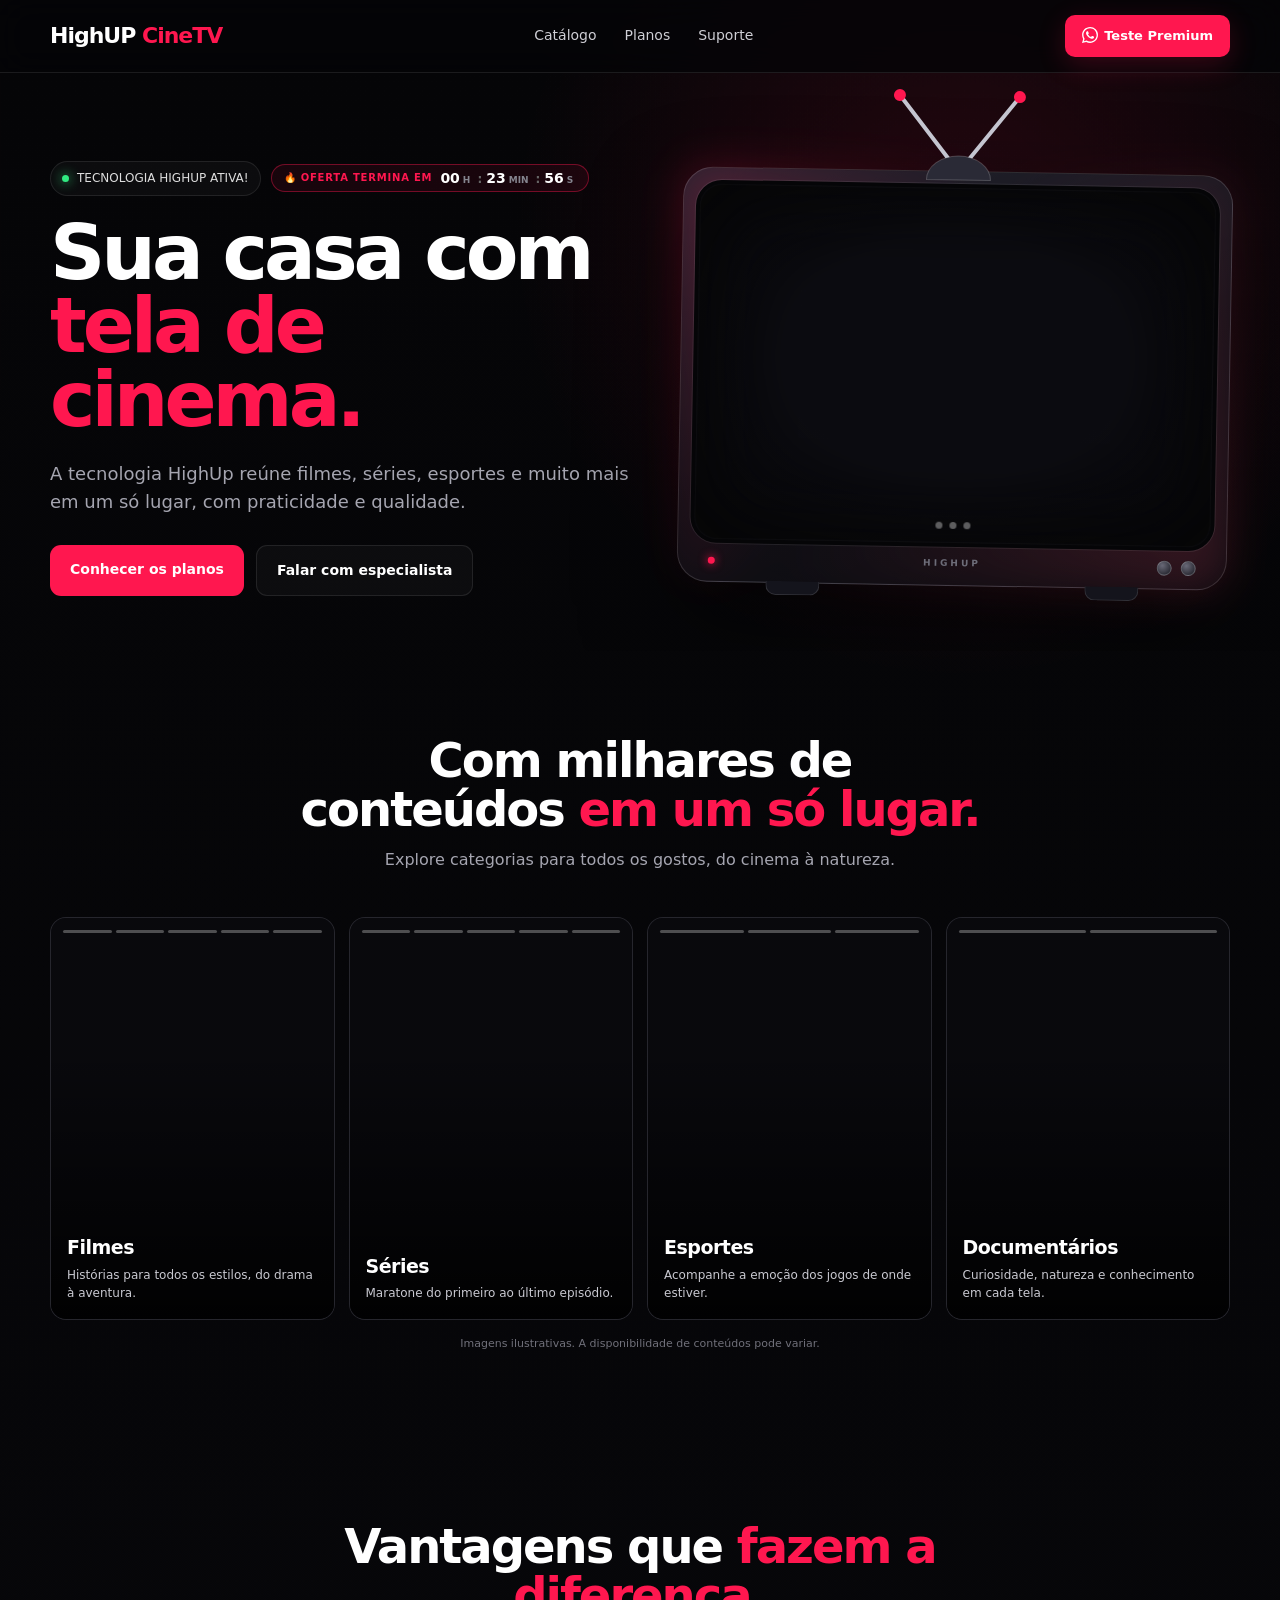
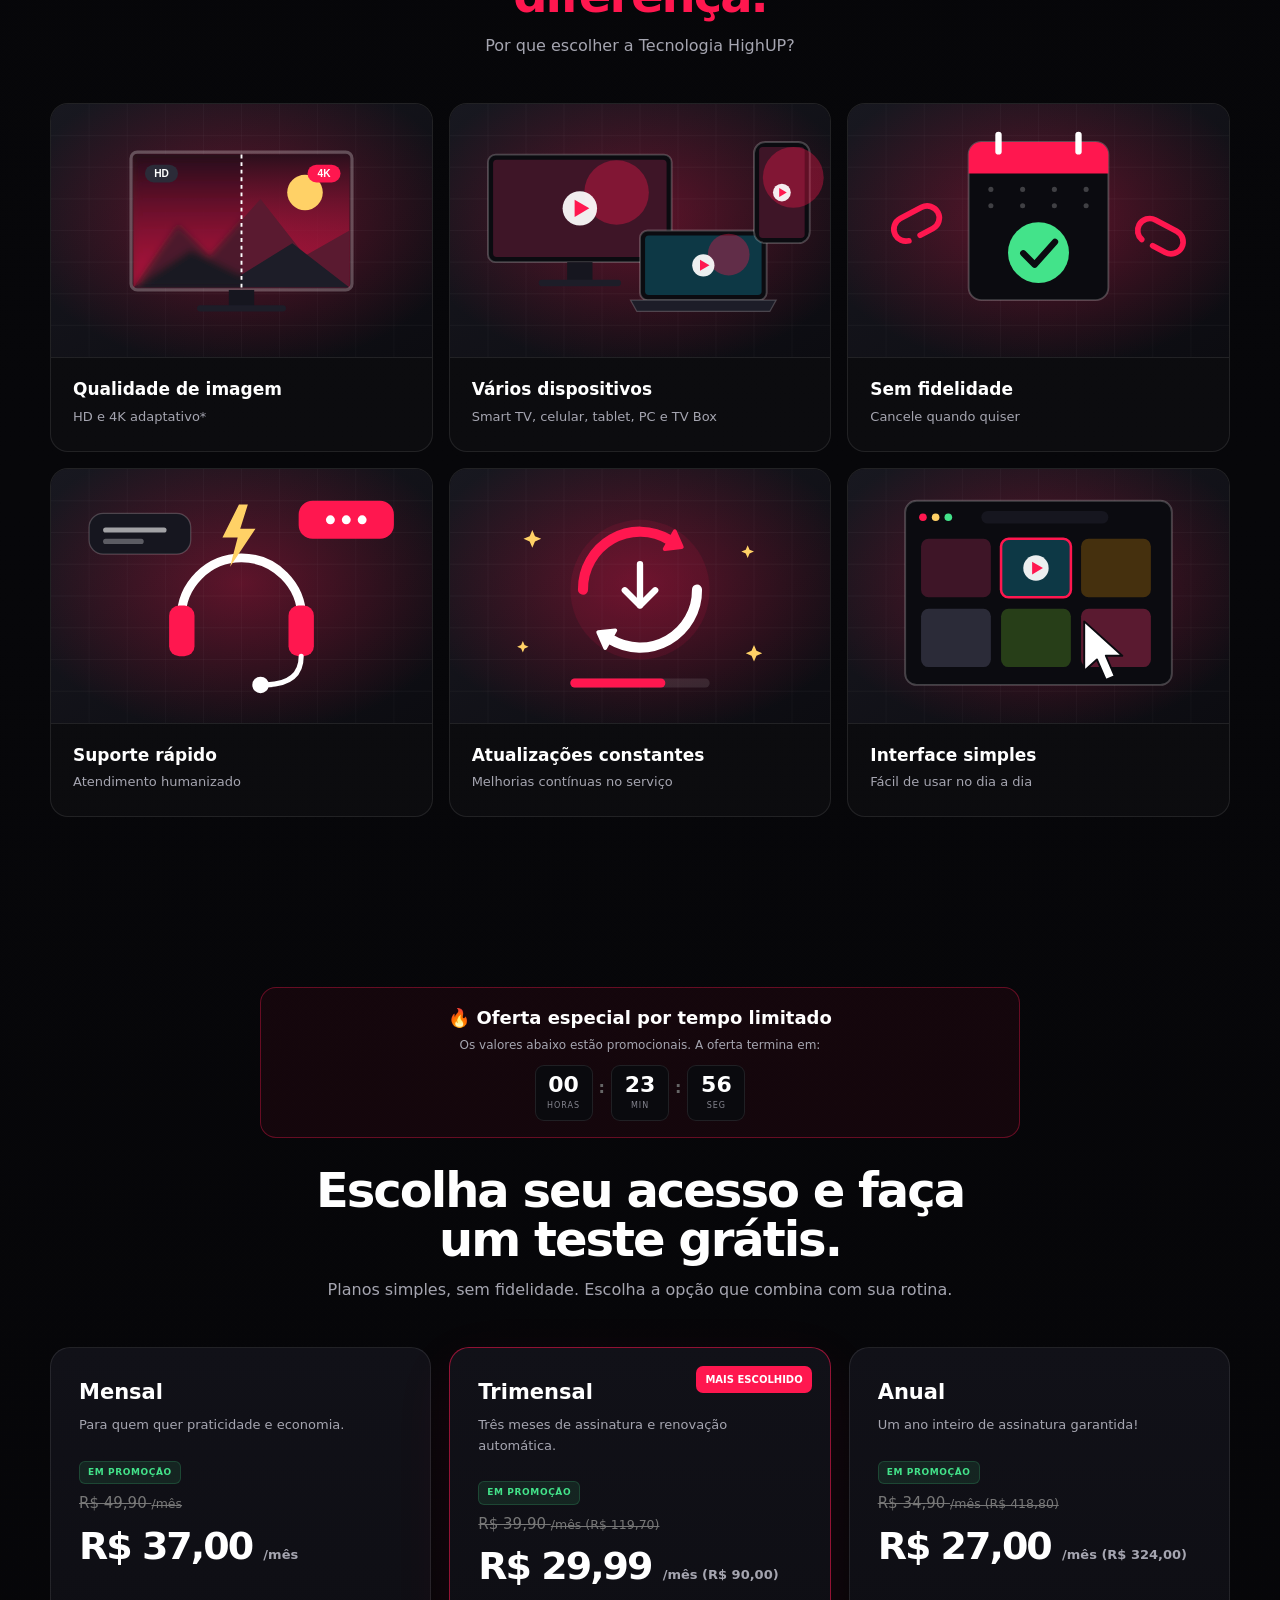
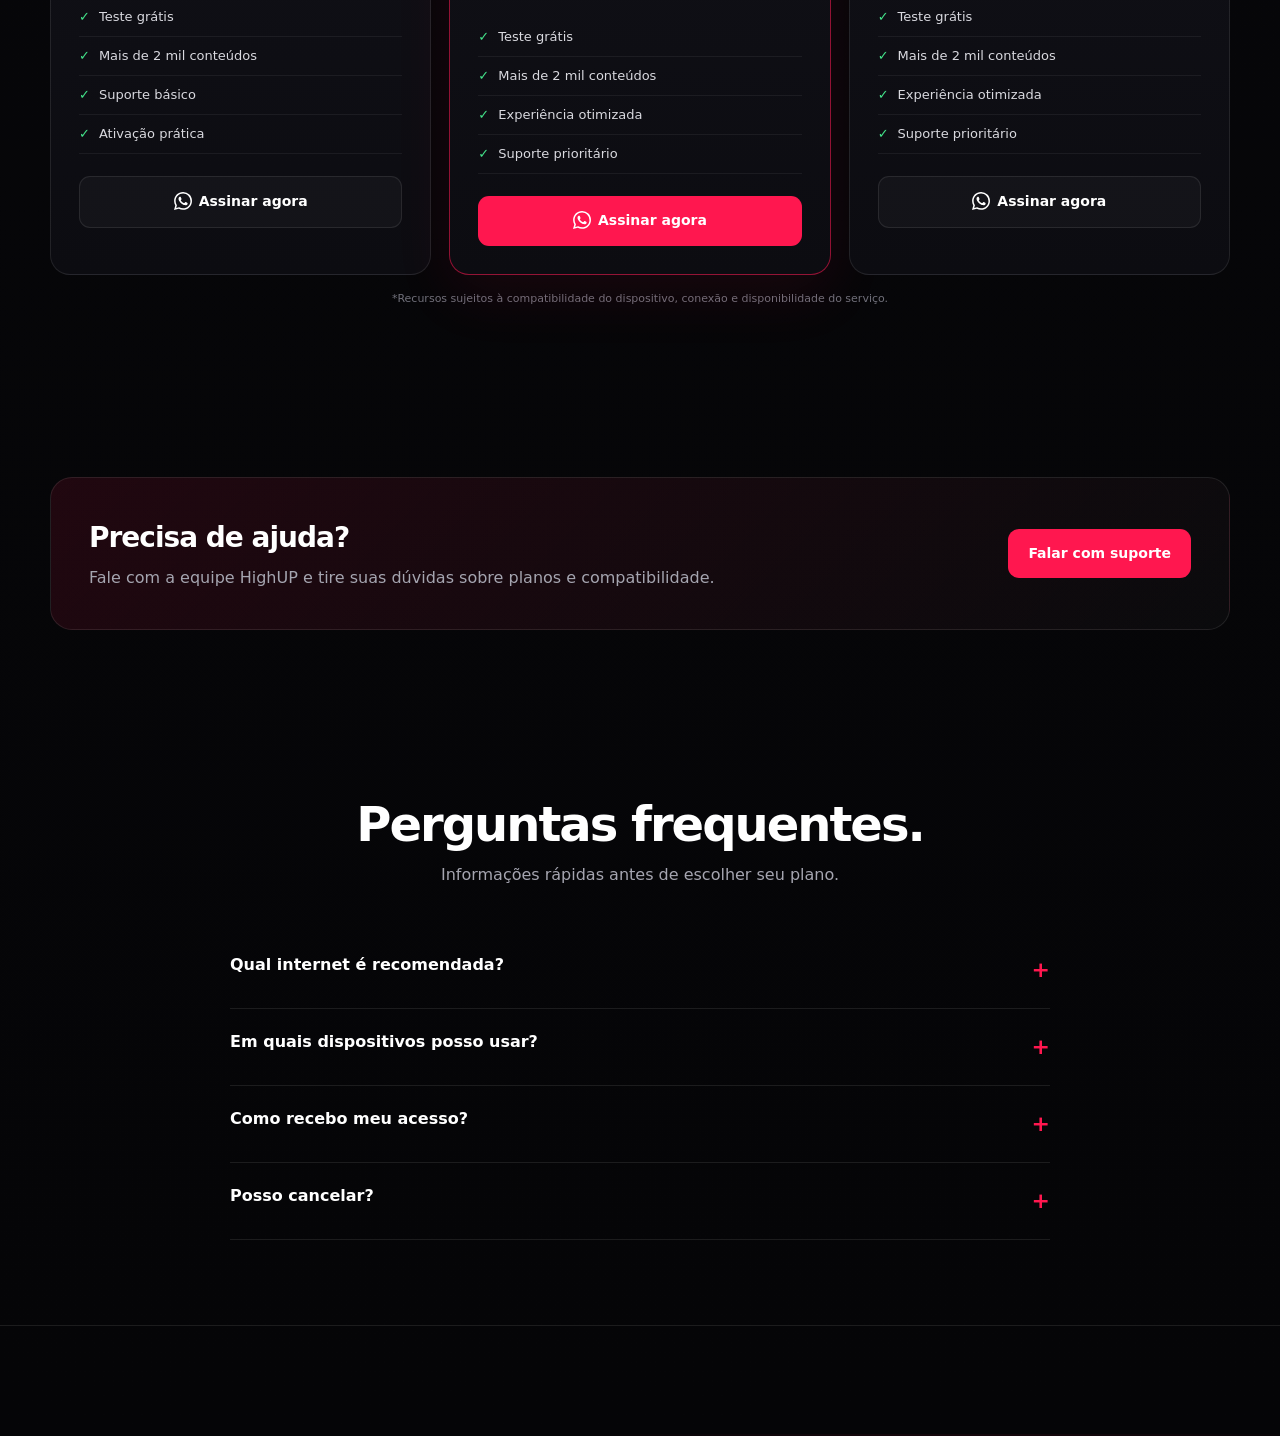
==== commit 3f273021: "Update index.html" ====
--- a/index.html
+++ b/index.html
@@ -321,7 +321,7 @@
         <a href="#planos">Planos</a>
         <a href="#faq">Suporte</a>
       </div>
-      <a href="https://wa.me/5588994848424?text=Ol%C3%A1%2C%20gostaria%20de%20saber%20mais%20sobre%20o%20servi%C3%A7o%20HighUp.%20Como%20posso%20prosseguir%3F" class="nav-cta" target="_blank" rel="noopener"><svg class="whatsapp-icon" viewBox="0 0 24 24" aria-hidden="true" focusable="false"><path fill="currentColor" d="M20.52 3.48A11.86 11.86 0 0 0 12.06 0C5.48 0 .13 5.35.13 11.93c0 2.1.55 4.15 1.6 5.96L0 24l6.27-1.64a11.9 11.9 0 0 0 5.78 1.47h.01c6.58 0 11.93-5.35 11.93-11.93 0-3.19-1.24-6.19-3.47-8.42ZM12.06 21.8a9.9 9.9 0 0 1-5.04-1.38l-.36-.21-3.72.98.99-3.63-.24-.37a9.86 9.86 0 0 1-1.52-5.26c0-5.46 4.44-9.9 9.9-9.9 2.64 0 5.12 1.03 6.99 2.9a9.83 9.83 0 0 1 2.9 7c0 5.45-4.44 9.89-9.9 9.89Zm5.43-7.41c-.3-.15-1.76-.87-2.03-.97-.27-.1-.47-.15-.67.15-.2.3-.77.97-.94 1.17-.17.2-.35.22-.65.07-.3-.15-1.25-.46-2.38-1.47-.88-.78-1.47-1.75-1.64-2.05-.17-.3-.02-.46.13-.61.13-.13.3-.35.45-.52.15-.17.2-.3.3-.5.1-.2.05-.37-.02-.52-.07-.15-.67-1.62-.92-2.22-.24-.58-.49-.5-.67-.51h-.57c-.2 0-.52.07-.79.37-.27.3-1.04 1.02-1.04 2.49s1.07 2.89 1.22 3.09c.15.2 2.1 3.2 5.08 4.49.71.31 1.27.5 1.7.64.71.23 1.36.2 1.87.12.57-.08 1.76-.72 2.01-1.42.25-.7.25-1.3.17-1.42-.07-.12-.27-.2-.57-.35Z"/></svg>Teste Premium</a>
+      <a href="https://wa.me/5588994478683?text=Ol%C3%A1%2C%20gostaria%20de%20saber%20mais%20sobre%20o%20servi%C3%A7o%20HighUp.%20Como%20posso%20prosseguir%3F" class="nav-cta" target="_blank" rel="noopener"><svg class="whatsapp-icon" viewBox="0 0 24 24" aria-hidden="true" focusable="false"><path fill="currentColor" d="M20.52 3.48A11.86 11.86 0 0 0 12.06 0C5.48 0 .13 5.35.13 11.93c0 2.1.55 4.15 1.6 5.96L0 24l6.27-1.64a11.9 11.9 0 0 0 5.78 1.47h.01c6.58 0 11.93-5.35 11.93-11.93 0-3.19-1.24-6.19-3.47-8.42ZM12.06 21.8a9.9 9.9 0 0 1-5.04-1.38l-.36-.21-3.72.98.99-3.63-.24-.37a9.86 9.86 0 0 1-1.52-5.26c0-5.46 4.44-9.9 9.9-9.9 2.64 0 5.12 1.03 6.99 2.9a9.83 9.83 0 0 1 2.9 7c0 5.45-4.44 9.89-9.9 9.89Zm5.43-7.41c-.3-.15-1.76-.87-2.03-.97-.27-.1-.47-.15-.67.15-.2.3-.77.97-.94 1.17-.17.2-.35.22-.65.07-.3-.15-1.25-.46-2.38-1.47-.88-.78-1.47-1.75-1.64-2.05-.17-.3-.02-.46.13-.61.13-.13.3-.35.45-.52.15-.17.2-.3.3-.5.1-.2.05-.37-.02-.52-.07-.15-.67-1.62-.92-2.22-.24-.58-.49-.5-.67-.51h-.57c-.2 0-.52.07-.79.37-.27.3-1.04 1.02-1.04 2.49s1.07 2.89 1.22 3.09c.15.2 2.1 3.2 5.08 4.49.71.31 1.27.5 1.7.64.71.23 1.36.2 1.87.12.57-.08 1.76-.72 2.01-1.42.25-.7.25-1.3.17-1.42-.07-.12-.27-.2-.57-.35Z"/></svg>Teste Premium</a>
     </nav>
   </div>
 </header>
@@ -341,7 +341,7 @@
         <p>A tecnologia HighUp reúne filmes, séries, esportes e muito mais em um só lugar, com praticidade e qualidade.</p>
         <div class="buttons">
           <a class="btn btn-primary" href="#planos">Conhecer os planos</a>
-          <a class="btn btn-secondary" href="https://wa.me/5588994848424?text=Ol%C3%A1%2C%20gostaria%20de%20saber%20mais%20sobre%20o%20servi%C3%A7o%20HighUp.
+          <a class="btn btn-secondary" href="https://wa.me/5588994478683?text=Ol%C3%A1%2C%20gostaria%20de%20saber%20mais%20sobre%20o%20servi%C3%A7o%20HighUp.
           %20Como%20posso%20prosseguir%3F" target="_blank" rel="noopener">Falar com especialista</a>
         </div>
       </div>
@@ -470,7 +470,7 @@
             <li>Suporte básico</li>
             <li>Ativação prática</li>
           </ul>
-          <a href="https://wa.me/5588994848424?text=Ol%C3%A1%2C%20gostaria%20de%20saber%20mais%20sobre%20o%20servi%C3%A7o%20HighUp.%20Como%20posso%20prosseguir%3F" class="btn btn-secondary" target="_blank" rel="noopener"><svg class="whatsapp-icon" viewBox="0 0 24 24" aria-hidden="true" focusable="false"><path fill="currentColor" d="M20.52 3.48A11.86 11.86 0 0 0 12.06 0C5.48 0 .13 5.35.13 11.93c0 2.1.55 4.15 1.6 5.96L0 24l6.27-1.64a11.9 11.9 0 0 0 5.78 1.47h.01c6.58 0 11.93-5.35 11.93-11.93 0-3.19-1.24-6.19-3.47-8.42ZM12.06 21.8a9.9 9.9 0 0 1-5.04-1.38l-.36-.21-3.72.98.99-3.63-.24-.37a9.86 9.86 0 0 1-1.52-5.26c0-5.46 4.44-9.9 9.9-9.9 2.64 0 5.12 1.03 6.99 2.9a9.83 9.83 0 0 1 2.9 7c0 5.45-4.44 9.89-9.9 9.89Zm5.43-7.41c-.3-.15-1.76-.87-2.03-.97-.27-.1-.47-.15-.67.15-.2.3-.77.97-.94 1.17-.17.2-.35.22-.65.07-.3-.15-1.25-.46-2.38-1.47-.88-.78-1.47-1.75-1.64-2.05-.17-.3-.02-.46.13-.61.13-.13.3-.35.45-.52.15-.17.2-.3.3-.5.1-.2.05-.37-.02-.52-.07-.15-.67-1.62-.92-2.22-.24-.58-.49-.5-.67-.51h-.57c-.2 0-.52.07-.79.37-.27.3-1.04 1.02-1.04 2.49s1.07 2.89 1.22 3.09c.15.2 2.1 3.2 5.08 4.49.71.31 1.27.5 1.7.64.71.23 1.36.2 1.87.12.57-.08 1.76-.72 2.01-1.42.25-.7.25-1.3.17-1.42-.07-.12-.27-.2-.57-.35Z"/></svg>Assinar agora</a>
+          <a href="https://wa.me/5588994478683?text=Ol%C3%A1%2C%20gostaria%20de%20saber%20mais%20sobre%20o%20servi%C3%A7o%20HighUp.%20Como%20posso%20prosseguir%3F" class="btn btn-secondary" target="_blank" rel="noopener"><svg class="whatsapp-icon" viewBox="0 0 24 24" aria-hidden="true" focusable="false"><path fill="currentColor" d="M20.52 3.48A11.86 11.86 0 0 0 12.06 0C5.48 0 .13 5.35.13 11.93c0 2.1.55 4.15 1.6 5.96L0 24l6.27-1.64a11.9 11.9 0 0 0 5.78 1.47h.01c6.58 0 11.93-5.35 11.93-11.93 0-3.19-1.24-6.19-3.47-8.42ZM12.06 21.8a9.9 9.9 0 0 1-5.04-1.38l-.36-.21-3.72.98.99-3.63-.24-.37a9.86 9.86 0 0 1-1.52-5.26c0-5.46 4.44-9.9 9.9-9.9 2.64 0 5.12 1.03 6.99 2.9a9.83 9.83 0 0 1 2.9 7c0 5.45-4.44 9.89-9.9 9.89Zm5.43-7.41c-.3-.15-1.76-.87-2.03-.97-.27-.1-.47-.15-.67.15-.2.3-.77.97-.94 1.17-.17.2-.35.22-.65.07-.3-.15-1.25-.46-2.38-1.47-.88-.78-1.47-1.75-1.64-2.05-.17-.3-.02-.46.13-.61.13-.13.3-.35.45-.52.15-.17.2-.3.3-.5.1-.2.05-.37-.02-.52-.07-.15-.67-1.62-.92-2.22-.24-.58-.49-.5-.67-.51h-.57c-.2 0-.52.07-.79.37-.27.3-1.04 1.02-1.04 2.49s1.07 2.89 1.22 3.09c.15.2 2.1 3.2 5.08 4.49.71.31 1.27.5 1.7.64.71.23 1.36.2 1.87.12.57-.08 1.76-.72 2.01-1.42.25-.7.25-1.3.17-1.42-.07-.12-.27-.2-.57-.35Z"/></svg>Assinar agora</a>
         </article>
 
         <article class="plan featured">
@@ -486,7 +486,7 @@
             <li>Experiência otimizada</li>
             <li>Suporte prioritário</li>
           </ul>
-          <a href="https://wa.me/5588994848424?text=Ol%C3%A1%2C%20gostaria%20de%20saber%20mais%20sobre%20servi%C3%A7o%20HighUp.%20Como%20posso%20prosseguir%3F" class="btn btn-primary" target="_blank" rel="noopener"><svg class="whatsapp-icon" viewBox="0 0 24 24" aria-hidden="true" focusable="false"><path fill="currentColor" d="M20.52 3.48A11.86 11.86 0 0 0 12.06 0C5.48 0 .13 5.35.13 11.93c0 2.1.55 4.15 1.6 5.96L0 24l6.27-1.64a11.9 11.9 0 0 0 5.78 1.47h.01c6.58 0 11.93-5.35 11.93-11.93 0-3.19-1.24-6.19-3.47-8.42ZM12.06 21.8a9.9 9.9 0 0 1-5.04-1.38l-.36-.21-3.72.98.99-3.63-.24-.37a9.86 9.86 0 0 1-1.52-5.26c0-5.46 4.44-9.9 9.9-9.9 2.64 0 5.12 1.03 6.99 2.9a9.83 9.83 0 0 1 2.9 7c0 5.45-4.44 9.89-9.9 9.89Zm5.43-7.41c-.3-.15-1.76-.87-2.03-.97-.27-.1-.47-.15-.67.15-.2.3-.77.97-.94 1.17-.17.2-.35.22-.65.07-.3-.15-1.25-.46-2.38-1.47-.88-.78-1.47-1.75-1.64-2.05-.17-.3-.02-.46.13-.61.13-.13.3-.35.45-.52.15-.17.2-.3.3-.5.1-.2.05-.37-.02-.52-.07-.15-.67-1.62-.92-2.22-.24-.58-.49-.5-.67-.51h-.57c-.2 0-.52.07-.79.37-.27.3-1.04 1.02-1.04 2.49s1.07 2.89 1.22 3.09c.15.2 2.1 3.2 5.08 4.49.71.31 1.27.5 1.7.64.71.23 1.36.2 1.87.12.57-.08 1.76-.72 2.01-1.42.25-.7.25-1.3.17-1.42-.07-.12-.27-.2-.57-.35Z"/></svg>Assinar agora</a>
+          <a href="https://wa.me/5588994478683?text=Ol%C3%A1%2C%20gostaria%20de%20saber%20mais%20sobre%20servi%C3%A7o%20HighUp.%20Como%20posso%20prosseguir%3F" class="btn btn-primary" target="_blank" rel="noopener"><svg class="whatsapp-icon" viewBox="0 0 24 24" aria-hidden="true" focusable="false"><path fill="currentColor" d="M20.52 3.48A11.86 11.86 0 0 0 12.06 0C5.48 0 .13 5.35.13 11.93c0 2.1.55 4.15 1.6 5.96L0 24l6.27-1.64a11.9 11.9 0 0 0 5.78 1.47h.01c6.58 0 11.93-5.35 11.93-11.93 0-3.19-1.24-6.19-3.47-8.42ZM12.06 21.8a9.9 9.9 0 0 1-5.04-1.38l-.36-.21-3.72.98.99-3.63-.24-.37a9.86 9.86 0 0 1-1.52-5.26c0-5.46 4.44-9.9 9.9-9.9 2.64 0 5.12 1.03 6.99 2.9a9.83 9.83 0 0 1 2.9 7c0 5.45-4.44 9.89-9.9 9.89Zm5.43-7.41c-.3-.15-1.76-.87-2.03-.97-.27-.1-.47-.15-.67.15-.2.3-.77.97-.94 1.17-.17.2-.35.22-.65.07-.3-.15-1.25-.46-2.38-1.47-.88-.78-1.47-1.75-1.64-2.05-.17-.3-.02-.46.13-.61.13-.13.3-.35.45-.52.15-.17.2-.3.3-.5.1-.2.05-.37-.02-.52-.07-.15-.67-1.62-.92-2.22-.24-.58-.49-.5-.67-.51h-.57c-.2 0-.52.07-.79.37-.27.3-1.04 1.02-1.04 2.49s1.07 2.89 1.22 3.09c.15.2 2.1 3.2 5.08 4.49.71.31 1.27.5 1.7.64.71.23 1.36.2 1.87.12.57-.08 1.76-.72 2.01-1.42.25-.7.25-1.3.17-1.42-.07-.12-.27-.2-.57-.35Z"/></svg>Assinar agora</a>
         </article>
 
         <article class="plan">
@@ -501,7 +501,7 @@
             <li>Experiência otimizada</li>
             <li>Suporte prioritário</li>
           </ul>
-          <a href="https://wa.me/5588994848424?text=Ol%C3%A1%2C%20gostaria%20de%20saber%20mais%20sobre%20o%20servi%C3%A7o%20HighUp.%20Como%20posso%20prosseguir%3F" class="btn btn-secondary" target="_blank" rel="noopener"><svg class="whatsapp-icon" viewBox="0 0 24 24" aria-hidden="true" focusable="false"><path fill="currentColor" d="M20.52 3.48A11.86 11.86 0 0 0 12.06 0C5.48 0 .13 5.35.13 11.93c0 2.1.55 4.15 1.6 5.96L0 24l6.27-1.64a11.9 11.9 0 0 0 5.78 1.47h.01c6.58 0 11.93-5.35 11.93-11.93 0-3.19-1.24-6.19-3.47-8.42ZM12.06 21.8a9.9 9.9 0 0 1-5.04-1.38l-.36-.21-3.72.98.99-3.63-.24-.37a9.86 9.86 0 0 1-1.52-5.26c0-5.46 4.44-9.9 9.9-9.9 2.64 0 5.12 1.03 6.99 2.9a9.83 9.83 0 0 1 2.9 7c0 5.45-4.44 9.89-9.9 9.89Zm5.43-7.41c-.3-.15-1.76-.87-2.03-.97-.27-.1-.47-.15-.67.15-.2.3-.77.97-.94 1.17-.17.2-.35.22-.65.07-.3-.15-1.25-.46-2.38-1.47-.88-.78-1.47-1.75-1.64-2.05-.17-.3-.02-.46.13-.61.13-.13.3-.35.45-.52.15-.17.2-.3.3-.5.1-.2.05-.37-.02-.52-.07-.15-.67-1.62-.92-2.22-.24-.58-.49-.5-.67-.51h-.57c-.2 0-.52.07-.79.37-.27.3-1.04 1.02-1.04 2.49s1.07 2.89 1.22 3.09c.15.2 2.1 3.2 5.08 4.49.71.31 1.27.5 1.7.64.71.23 1.36.2 1.87.12.57-.08 1.76-.72 2.01-1.42.25-.7.25-1.3.17-1.42-.07-.12-.27-.2-.57-.35Z"/></svg>Assinar agora</a>
+          <a href="https://wa.me/5588994478683?text=Ol%C3%A1%2C%20gostaria%20de%20saber%20mais%20sobre%20o%20servi%C3%A7o%20HighUp.%20Como%20posso%20prosseguir%3F" class="btn btn-secondary" target="_blank" rel="noopener"><svg class="whatsapp-icon" viewBox="0 0 24 24" aria-hidden="true" focusable="false"><path fill="currentColor" d="M20.52 3.48A11.86 11.86 0 0 0 12.06 0C5.48 0 .13 5.35.13 11.93c0 2.1.55 4.15 1.6 5.96L0 24l6.27-1.64a11.9 11.9 0 0 0 5.78 1.47h.01c6.58 0 11.93-5.35 11.93-11.93 0-3.19-1.24-6.19-3.47-8.42ZM12.06 21.8a9.9 9.9 0 0 1-5.04-1.38l-.36-.21-3.72.98.99-3.63-.24-.37a9.86 9.86 0 0 1-1.52-5.26c0-5.46 4.44-9.9 9.9-9.9 2.64 0 5.12 1.03 6.99 2.9a9.83 9.83 0 0 1 2.9 7c0 5.45-4.44 9.89-9.9 9.89Zm5.43-7.41c-.3-.15-1.76-.87-2.03-.97-.27-.1-.47-.15-.67.15-.2.3-.77.97-.94 1.17-.17.2-.35.22-.65.07-.3-.15-1.25-.46-2.38-1.47-.88-.78-1.47-1.75-1.64-2.05-.17-.3-.02-.46.13-.61.13-.13.3-.35.45-.52.15-.17.2-.3.3-.5.1-.2.05-.37-.02-.52-.07-.15-.67-1.62-.92-2.22-.24-.58-.49-.5-.67-.51h-.57c-.2 0-.52.07-.79.37-.27.3-1.04 1.02-1.04 2.49s1.07 2.89 1.22 3.09c.15.2 2.1 3.2 5.08 4.49.71.31 1.27.5 1.7.64.71.23 1.36.2 1.87.12.57-.08 1.76-.72 2.01-1.42.25-.7.25-1.3.17-1.42-.07-.12-.27-.2-.57-.35Z"/></svg>Assinar agora</a>
         </article>
       </div>
       <p style="color:#70707a;font-size:11px;text-align:center;margin-top:15px">*Recursos sujeitos à compatibilidade do dispositivo, conexão e disponibilidade do serviço.</p>
@@ -515,7 +515,7 @@
           <h2>Precisa de ajuda?</h2>
           <p>Fale com a equipe HighUP e tire suas dúvidas sobre planos e compatibilidade.</p>
         </div>
-        <a href="https://wa.me/5588994848424?text=Preciso%20de%20suporte%20no%20servi%C3%A7o%20HighUp." class="btn btn-primary" target="_blank" rel="noopener">Falar com suporte</a>
+        <a href="https://wa.me/5588994478683?text=Preciso%20de%20suporte%20no%20servi%C3%A7o%20HighUp." class="btn btn-primary" target="_blank" rel="noopener">Falar com suporte</a>
       </div>
     </div>
   </section>
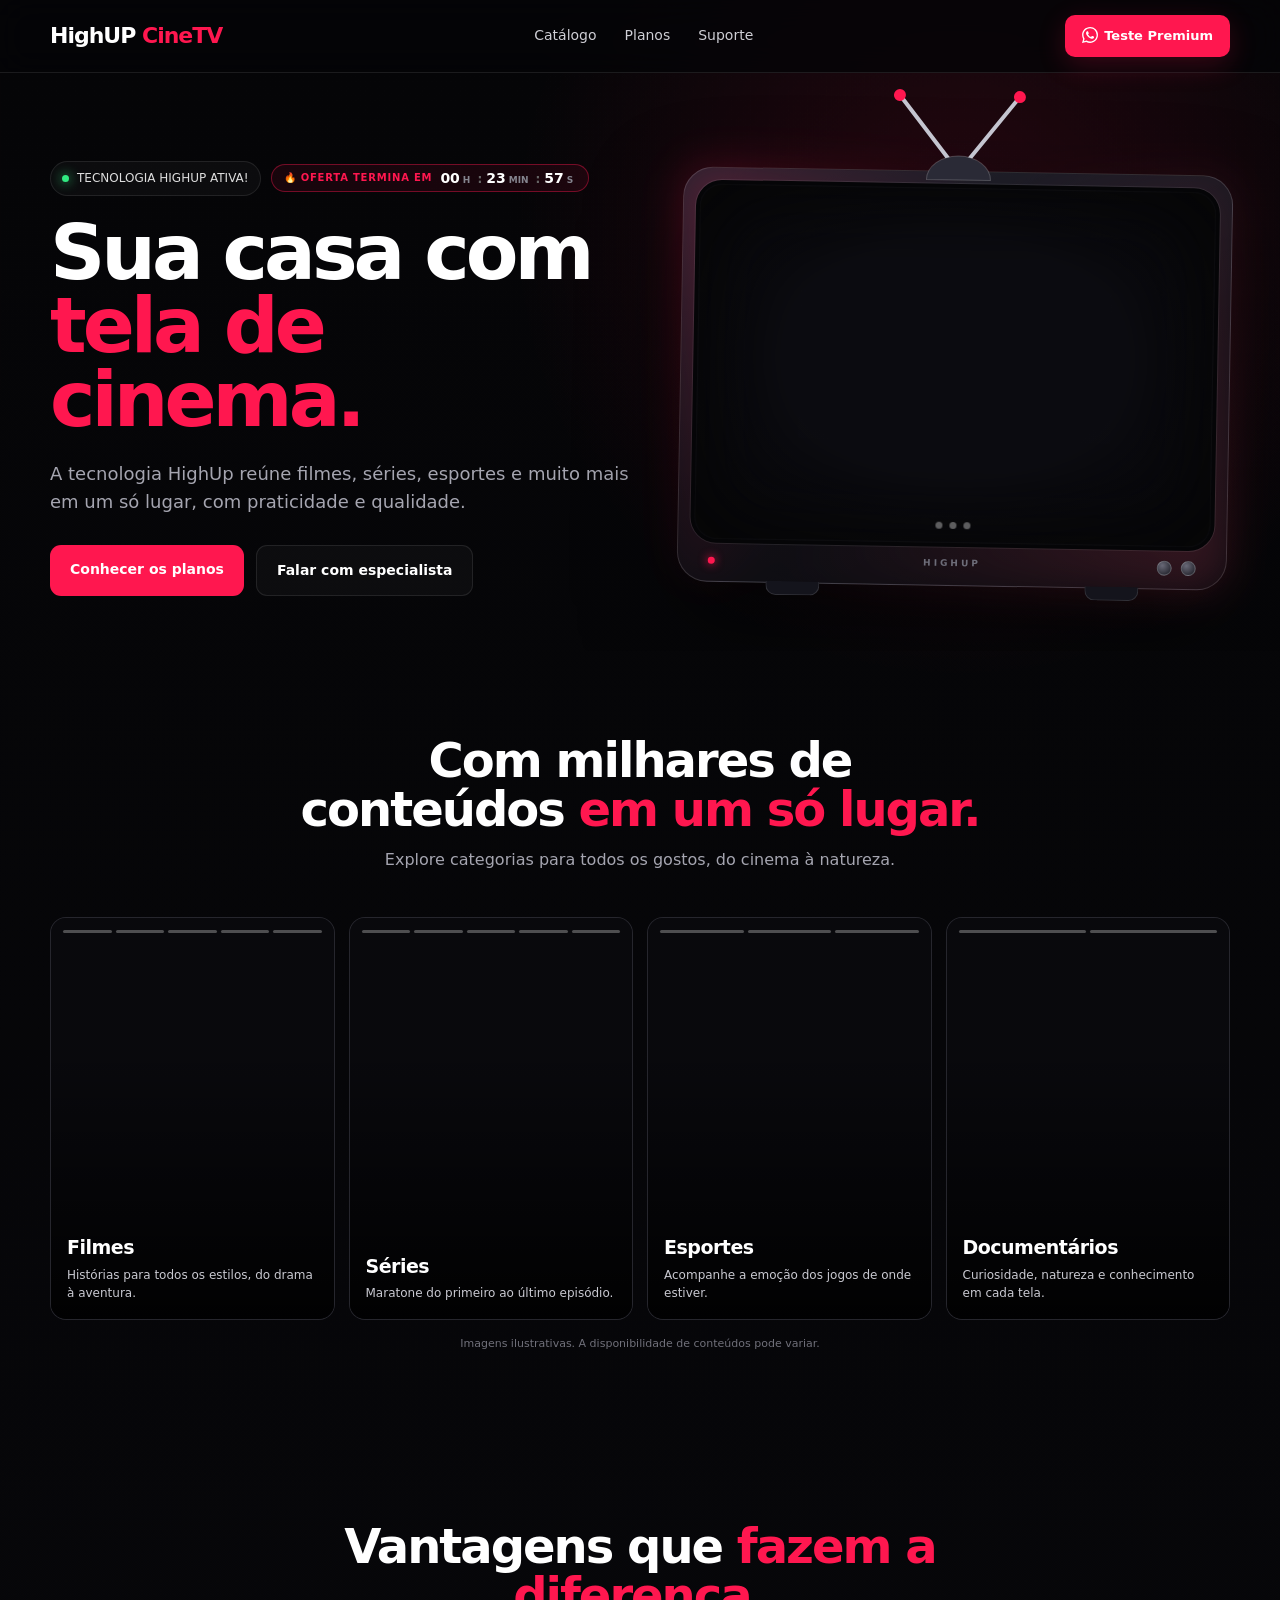
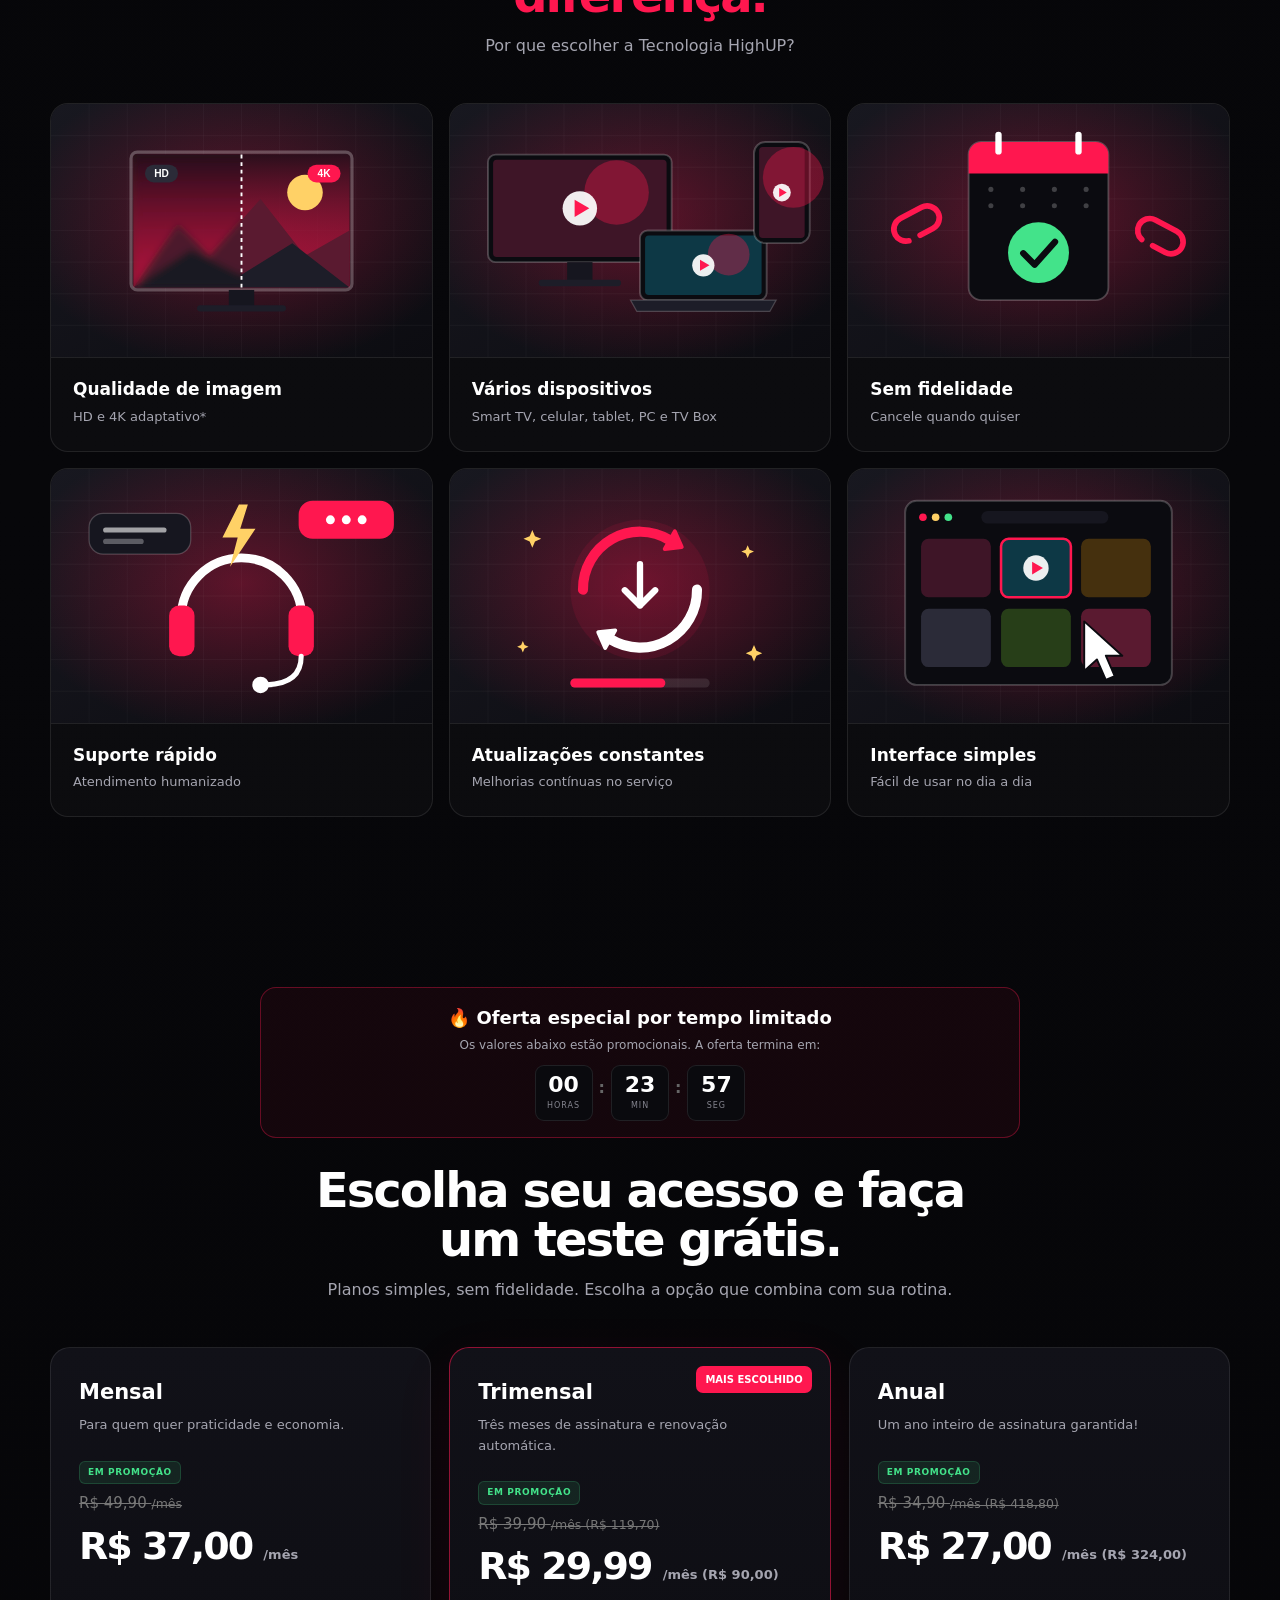
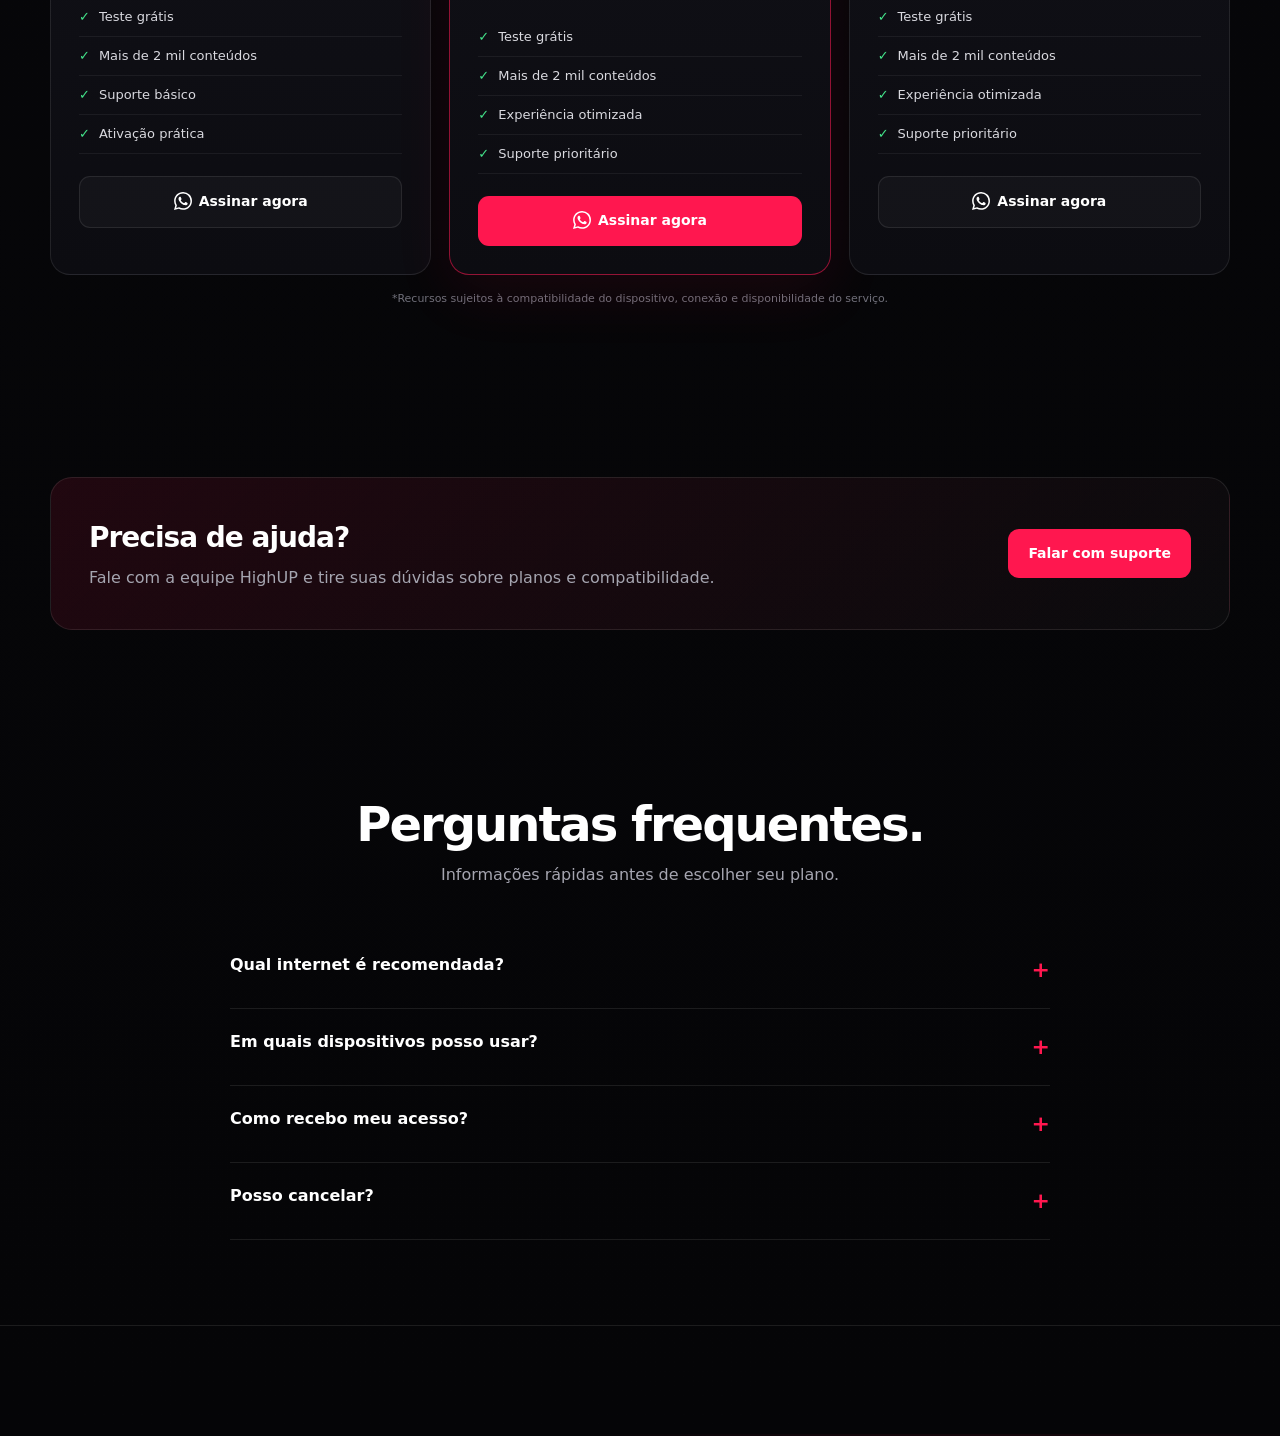
==== commit 89299999: "Update index.html" ====
--- a/index.html
+++ b/index.html
@@ -321,7 +321,7 @@
         <a href="#planos">Planos</a>
         <a href="#faq">Suporte</a>
       </div>
-      <a href="https://wa.me/5588994478683?text=Ol%C3%A1%2C%20gostaria%20de%20saber%20mais%20sobre%20o%20servi%C3%A7o%20HighUp.%20Como%20posso%20prosseguir%3F" class="nav-cta" target="_blank" rel="noopener"><svg class="whatsapp-icon" viewBox="0 0 24 24" aria-hidden="true" focusable="false"><path fill="currentColor" d="M20.52 3.48A11.86 11.86 0 0 0 12.06 0C5.48 0 .13 5.35.13 11.93c0 2.1.55 4.15 1.6 5.96L0 24l6.27-1.64a11.9 11.9 0 0 0 5.78 1.47h.01c6.58 0 11.93-5.35 11.93-11.93 0-3.19-1.24-6.19-3.47-8.42ZM12.06 21.8a9.9 9.9 0 0 1-5.04-1.38l-.36-.21-3.72.98.99-3.63-.24-.37a9.86 9.86 0 0 1-1.52-5.26c0-5.46 4.44-9.9 9.9-9.9 2.64 0 5.12 1.03 6.99 2.9a9.83 9.83 0 0 1 2.9 7c0 5.45-4.44 9.89-9.9 9.89Zm5.43-7.41c-.3-.15-1.76-.87-2.03-.97-.27-.1-.47-.15-.67.15-.2.3-.77.97-.94 1.17-.17.2-.35.22-.65.07-.3-.15-1.25-.46-2.38-1.47-.88-.78-1.47-1.75-1.64-2.05-.17-.3-.02-.46.13-.61.13-.13.3-.35.45-.52.15-.17.2-.3.3-.5.1-.2.05-.37-.02-.52-.07-.15-.67-1.62-.92-2.22-.24-.58-.49-.5-.67-.51h-.57c-.2 0-.52.07-.79.37-.27.3-1.04 1.02-1.04 2.49s1.07 2.89 1.22 3.09c.15.2 2.1 3.2 5.08 4.49.71.31 1.27.5 1.7.64.71.23 1.36.2 1.87.12.57-.08 1.76-.72 2.01-1.42.25-.7.25-1.3.17-1.42-.07-.12-.27-.2-.57-.35Z"/></svg>Teste Premium</a>
+      <a href="https://wa.me/5588999618836?text=Ol%C3%A1%2C%20gostaria%20de%20saber%20mais%20sobre%20o%20servi%C3%A7o%20HighUp.%20Como%20posso%20prosseguir%3F" class="nav-cta" target="_blank" rel="noopener"><svg class="whatsapp-icon" viewBox="0 0 24 24" aria-hidden="true" focusable="false"><path fill="currentColor" d="M20.52 3.48A11.86 11.86 0 0 0 12.06 0C5.48 0 .13 5.35.13 11.93c0 2.1.55 4.15 1.6 5.96L0 24l6.27-1.64a11.9 11.9 0 0 0 5.78 1.47h.01c6.58 0 11.93-5.35 11.93-11.93 0-3.19-1.24-6.19-3.47-8.42ZM12.06 21.8a9.9 9.9 0 0 1-5.04-1.38l-.36-.21-3.72.98.99-3.63-.24-.37a9.86 9.86 0 0 1-1.52-5.26c0-5.46 4.44-9.9 9.9-9.9 2.64 0 5.12 1.03 6.99 2.9a9.83 9.83 0 0 1 2.9 7c0 5.45-4.44 9.89-9.9 9.89Zm5.43-7.41c-.3-.15-1.76-.87-2.03-.97-.27-.1-.47-.15-.67.15-.2.3-.77.97-.94 1.17-.17.2-.35.22-.65.07-.3-.15-1.25-.46-2.38-1.47-.88-.78-1.47-1.75-1.64-2.05-.17-.3-.02-.46.13-.61.13-.13.3-.35.45-.52.15-.17.2-.3.3-.5.1-.2.05-.37-.02-.52-.07-.15-.67-1.62-.92-2.22-.24-.58-.49-.5-.67-.51h-.57c-.2 0-.52.07-.79.37-.27.3-1.04 1.02-1.04 2.49s1.07 2.89 1.22 3.09c.15.2 2.1 3.2 5.08 4.49.71.31 1.27.5 1.7.64.71.23 1.36.2 1.87.12.57-.08 1.76-.72 2.01-1.42.25-.7.25-1.3.17-1.42-.07-.12-.27-.2-.57-.35Z"/></svg>Teste Premium</a>
     </nav>
   </div>
 </header>
@@ -341,7 +341,7 @@
         <p>A tecnologia HighUp reúne filmes, séries, esportes e muito mais em um só lugar, com praticidade e qualidade.</p>
         <div class="buttons">
           <a class="btn btn-primary" href="#planos">Conhecer os planos</a>
-          <a class="btn btn-secondary" href="https://wa.me/5588994478683?text=Ol%C3%A1%2C%20gostaria%20de%20saber%20mais%20sobre%20o%20servi%C3%A7o%20HighUp.
+          <a class="btn btn-secondary" href="https://wa.me/5588999618836?text=Ol%C3%A1%2C%20gostaria%20de%20saber%20mais%20sobre%20o%20servi%C3%A7o%20HighUp.
           %20Como%20posso%20prosseguir%3F" target="_blank" rel="noopener">Falar com especialista</a>
         </div>
       </div>
@@ -470,7 +470,7 @@
             <li>Suporte básico</li>
             <li>Ativação prática</li>
           </ul>
-          <a href="https://wa.me/5588994478683?text=Ol%C3%A1%2C%20gostaria%20de%20saber%20mais%20sobre%20o%20servi%C3%A7o%20HighUp.%20Como%20posso%20prosseguir%3F" class="btn btn-secondary" target="_blank" rel="noopener"><svg class="whatsapp-icon" viewBox="0 0 24 24" aria-hidden="true" focusable="false"><path fill="currentColor" d="M20.52 3.48A11.86 11.86 0 0 0 12.06 0C5.48 0 .13 5.35.13 11.93c0 2.1.55 4.15 1.6 5.96L0 24l6.27-1.64a11.9 11.9 0 0 0 5.78 1.47h.01c6.58 0 11.93-5.35 11.93-11.93 0-3.19-1.24-6.19-3.47-8.42ZM12.06 21.8a9.9 9.9 0 0 1-5.04-1.38l-.36-.21-3.72.98.99-3.63-.24-.37a9.86 9.86 0 0 1-1.52-5.26c0-5.46 4.44-9.9 9.9-9.9 2.64 0 5.12 1.03 6.99 2.9a9.83 9.83 0 0 1 2.9 7c0 5.45-4.44 9.89-9.9 9.89Zm5.43-7.41c-.3-.15-1.76-.87-2.03-.97-.27-.1-.47-.15-.67.15-.2.3-.77.97-.94 1.17-.17.2-.35.22-.65.07-.3-.15-1.25-.46-2.38-1.47-.88-.78-1.47-1.75-1.64-2.05-.17-.3-.02-.46.13-.61.13-.13.3-.35.45-.52.15-.17.2-.3.3-.5.1-.2.05-.37-.02-.52-.07-.15-.67-1.62-.92-2.22-.24-.58-.49-.5-.67-.51h-.57c-.2 0-.52.07-.79.37-.27.3-1.04 1.02-1.04 2.49s1.07 2.89 1.22 3.09c.15.2 2.1 3.2 5.08 4.49.71.31 1.27.5 1.7.64.71.23 1.36.2 1.87.12.57-.08 1.76-.72 2.01-1.42.25-.7.25-1.3.17-1.42-.07-.12-.27-.2-.57-.35Z"/></svg>Assinar agora</a>
+          <a href="https://wa.me/5588999618836?text=Ol%C3%A1%2C%20gostaria%20de%20saber%20mais%20sobre%20o%20servi%C3%A7o%20HighUp.%20Como%20posso%20prosseguir%3F" class="btn btn-secondary" target="_blank" rel="noopener"><svg class="whatsapp-icon" viewBox="0 0 24 24" aria-hidden="true" focusable="false"><path fill="currentColor" d="M20.52 3.48A11.86 11.86 0 0 0 12.06 0C5.48 0 .13 5.35.13 11.93c0 2.1.55 4.15 1.6 5.96L0 24l6.27-1.64a11.9 11.9 0 0 0 5.78 1.47h.01c6.58 0 11.93-5.35 11.93-11.93 0-3.19-1.24-6.19-3.47-8.42ZM12.06 21.8a9.9 9.9 0 0 1-5.04-1.38l-.36-.21-3.72.98.99-3.63-.24-.37a9.86 9.86 0 0 1-1.52-5.26c0-5.46 4.44-9.9 9.9-9.9 2.64 0 5.12 1.03 6.99 2.9a9.83 9.83 0 0 1 2.9 7c0 5.45-4.44 9.89-9.9 9.89Zm5.43-7.41c-.3-.15-1.76-.87-2.03-.97-.27-.1-.47-.15-.67.15-.2.3-.77.97-.94 1.17-.17.2-.35.22-.65.07-.3-.15-1.25-.46-2.38-1.47-.88-.78-1.47-1.75-1.64-2.05-.17-.3-.02-.46.13-.61.13-.13.3-.35.45-.52.15-.17.2-.3.3-.5.1-.2.05-.37-.02-.52-.07-.15-.67-1.62-.92-2.22-.24-.58-.49-.5-.67-.51h-.57c-.2 0-.52.07-.79.37-.27.3-1.04 1.02-1.04 2.49s1.07 2.89 1.22 3.09c.15.2 2.1 3.2 5.08 4.49.71.31 1.27.5 1.7.64.71.23 1.36.2 1.87.12.57-.08 1.76-.72 2.01-1.42.25-.7.25-1.3.17-1.42-.07-.12-.27-.2-.57-.35Z"/></svg>Assinar agora</a>
         </article>
 
         <article class="plan featured">
@@ -486,7 +486,7 @@
             <li>Experiência otimizada</li>
             <li>Suporte prioritário</li>
           </ul>
-          <a href="https://wa.me/5588994478683?text=Ol%C3%A1%2C%20gostaria%20de%20saber%20mais%20sobre%20servi%C3%A7o%20HighUp.%20Como%20posso%20prosseguir%3F" class="btn btn-primary" target="_blank" rel="noopener"><svg class="whatsapp-icon" viewBox="0 0 24 24" aria-hidden="true" focusable="false"><path fill="currentColor" d="M20.52 3.48A11.86 11.86 0 0 0 12.06 0C5.48 0 .13 5.35.13 11.93c0 2.1.55 4.15 1.6 5.96L0 24l6.27-1.64a11.9 11.9 0 0 0 5.78 1.47h.01c6.58 0 11.93-5.35 11.93-11.93 0-3.19-1.24-6.19-3.47-8.42ZM12.06 21.8a9.9 9.9 0 0 1-5.04-1.38l-.36-.21-3.72.98.99-3.63-.24-.37a9.86 9.86 0 0 1-1.52-5.26c0-5.46 4.44-9.9 9.9-9.9 2.64 0 5.12 1.03 6.99 2.9a9.83 9.83 0 0 1 2.9 7c0 5.45-4.44 9.89-9.9 9.89Zm5.43-7.41c-.3-.15-1.76-.87-2.03-.97-.27-.1-.47-.15-.67.15-.2.3-.77.97-.94 1.17-.17.2-.35.22-.65.07-.3-.15-1.25-.46-2.38-1.47-.88-.78-1.47-1.75-1.64-2.05-.17-.3-.02-.46.13-.61.13-.13.3-.35.45-.52.15-.17.2-.3.3-.5.1-.2.05-.37-.02-.52-.07-.15-.67-1.62-.92-2.22-.24-.58-.49-.5-.67-.51h-.57c-.2 0-.52.07-.79.37-.27.3-1.04 1.02-1.04 2.49s1.07 2.89 1.22 3.09c.15.2 2.1 3.2 5.08 4.49.71.31 1.27.5 1.7.64.71.23 1.36.2 1.87.12.57-.08 1.76-.72 2.01-1.42.25-.7.25-1.3.17-1.42-.07-.12-.27-.2-.57-.35Z"/></svg>Assinar agora</a>
+          <a href="https://wa.me/5588999618836?text=Ol%C3%A1%2C%20gostaria%20de%20saber%20mais%20sobre%20servi%C3%A7o%20HighUp.%20Como%20posso%20prosseguir%3F" class="btn btn-primary" target="_blank" rel="noopener"><svg class="whatsapp-icon" viewBox="0 0 24 24" aria-hidden="true" focusable="false"><path fill="currentColor" d="M20.52 3.48A11.86 11.86 0 0 0 12.06 0C5.48 0 .13 5.35.13 11.93c0 2.1.55 4.15 1.6 5.96L0 24l6.27-1.64a11.9 11.9 0 0 0 5.78 1.47h.01c6.58 0 11.93-5.35 11.93-11.93 0-3.19-1.24-6.19-3.47-8.42ZM12.06 21.8a9.9 9.9 0 0 1-5.04-1.38l-.36-.21-3.72.98.99-3.63-.24-.37a9.86 9.86 0 0 1-1.52-5.26c0-5.46 4.44-9.9 9.9-9.9 2.64 0 5.12 1.03 6.99 2.9a9.83 9.83 0 0 1 2.9 7c0 5.45-4.44 9.89-9.9 9.89Zm5.43-7.41c-.3-.15-1.76-.87-2.03-.97-.27-.1-.47-.15-.67.15-.2.3-.77.97-.94 1.17-.17.2-.35.22-.65.07-.3-.15-1.25-.46-2.38-1.47-.88-.78-1.47-1.75-1.64-2.05-.17-.3-.02-.46.13-.61.13-.13.3-.35.45-.52.15-.17.2-.3.3-.5.1-.2.05-.37-.02-.52-.07-.15-.67-1.62-.92-2.22-.24-.58-.49-.5-.67-.51h-.57c-.2 0-.52.07-.79.37-.27.3-1.04 1.02-1.04 2.49s1.07 2.89 1.22 3.09c.15.2 2.1 3.2 5.08 4.49.71.31 1.27.5 1.7.64.71.23 1.36.2 1.87.12.57-.08 1.76-.72 2.01-1.42.25-.7.25-1.3.17-1.42-.07-.12-.27-.2-.57-.35Z"/></svg>Assinar agora</a>
         </article>
 
         <article class="plan">
@@ -501,7 +501,7 @@
             <li>Experiência otimizada</li>
             <li>Suporte prioritário</li>
           </ul>
-          <a href="https://wa.me/5588994478683?text=Ol%C3%A1%2C%20gostaria%20de%20saber%20mais%20sobre%20o%20servi%C3%A7o%20HighUp.%20Como%20posso%20prosseguir%3F" class="btn btn-secondary" target="_blank" rel="noopener"><svg class="whatsapp-icon" viewBox="0 0 24 24" aria-hidden="true" focusable="false"><path fill="currentColor" d="M20.52 3.48A11.86 11.86 0 0 0 12.06 0C5.48 0 .13 5.35.13 11.93c0 2.1.55 4.15 1.6 5.96L0 24l6.27-1.64a11.9 11.9 0 0 0 5.78 1.47h.01c6.58 0 11.93-5.35 11.93-11.93 0-3.19-1.24-6.19-3.47-8.42ZM12.06 21.8a9.9 9.9 0 0 1-5.04-1.38l-.36-.21-3.72.98.99-3.63-.24-.37a9.86 9.86 0 0 1-1.52-5.26c0-5.46 4.44-9.9 9.9-9.9 2.64 0 5.12 1.03 6.99 2.9a9.83 9.83 0 0 1 2.9 7c0 5.45-4.44 9.89-9.9 9.89Zm5.43-7.41c-.3-.15-1.76-.87-2.03-.97-.27-.1-.47-.15-.67.15-.2.3-.77.97-.94 1.17-.17.2-.35.22-.65.07-.3-.15-1.25-.46-2.38-1.47-.88-.78-1.47-1.75-1.64-2.05-.17-.3-.02-.46.13-.61.13-.13.3-.35.45-.52.15-.17.2-.3.3-.5.1-.2.05-.37-.02-.52-.07-.15-.67-1.62-.92-2.22-.24-.58-.49-.5-.67-.51h-.57c-.2 0-.52.07-.79.37-.27.3-1.04 1.02-1.04 2.49s1.07 2.89 1.22 3.09c.15.2 2.1 3.2 5.08 4.49.71.31 1.27.5 1.7.64.71.23 1.36.2 1.87.12.57-.08 1.76-.72 2.01-1.42.25-.7.25-1.3.17-1.42-.07-.12-.27-.2-.57-.35Z"/></svg>Assinar agora</a>
+          <a href="https://wa.me/5588999618836?text=Ol%C3%A1%2C%20gostaria%20de%20saber%20mais%20sobre%20o%20servi%C3%A7o%20HighUp.%20Como%20posso%20prosseguir%3F" class="btn btn-secondary" target="_blank" rel="noopener"><svg class="whatsapp-icon" viewBox="0 0 24 24" aria-hidden="true" focusable="false"><path fill="currentColor" d="M20.52 3.48A11.86 11.86 0 0 0 12.06 0C5.48 0 .13 5.35.13 11.93c0 2.1.55 4.15 1.6 5.96L0 24l6.27-1.64a11.9 11.9 0 0 0 5.78 1.47h.01c6.58 0 11.93-5.35 11.93-11.93 0-3.19-1.24-6.19-3.47-8.42ZM12.06 21.8a9.9 9.9 0 0 1-5.04-1.38l-.36-.21-3.72.98.99-3.63-.24-.37a9.86 9.86 0 0 1-1.52-5.26c0-5.46 4.44-9.9 9.9-9.9 2.64 0 5.12 1.03 6.99 2.9a9.83 9.83 0 0 1 2.9 7c0 5.45-4.44 9.89-9.9 9.89Zm5.43-7.41c-.3-.15-1.76-.87-2.03-.97-.27-.1-.47-.15-.67.15-.2.3-.77.97-.94 1.17-.17.2-.35.22-.65.07-.3-.15-1.25-.46-2.38-1.47-.88-.78-1.47-1.75-1.64-2.05-.17-.3-.02-.46.13-.61.13-.13.3-.35.45-.52.15-.17.2-.3.3-.5.1-.2.05-.37-.02-.52-.07-.15-.67-1.62-.92-2.22-.24-.58-.49-.5-.67-.51h-.57c-.2 0-.52.07-.79.37-.27.3-1.04 1.02-1.04 2.49s1.07 2.89 1.22 3.09c.15.2 2.1 3.2 5.08 4.49.71.31 1.27.5 1.7.64.71.23 1.36.2 1.87.12.57-.08 1.76-.72 2.01-1.42.25-.7.25-1.3.17-1.42-.07-.12-.27-.2-.57-.35Z"/></svg>Assinar agora</a>
         </article>
       </div>
       <p style="color:#70707a;font-size:11px;text-align:center;margin-top:15px">*Recursos sujeitos à compatibilidade do dispositivo, conexão e disponibilidade do serviço.</p>
@@ -515,7 +515,7 @@
           <h2>Precisa de ajuda?</h2>
           <p>Fale com a equipe HighUP e tire suas dúvidas sobre planos e compatibilidade.</p>
         </div>
-        <a href="https://wa.me/5588994478683?text=Preciso%20de%20suporte%20no%20servi%C3%A7o%20HighUp." class="btn btn-primary" target="_blank" rel="noopener">Falar com suporte</a>
+        <a href="https://wa.me/5588999618836?text=Preciso%20de%20suporte%20no%20servi%C3%A7o%20HighUp." class="btn btn-primary" target="_blank" rel="noopener">Falar com suporte</a>
       </div>
     </div>
   </section>
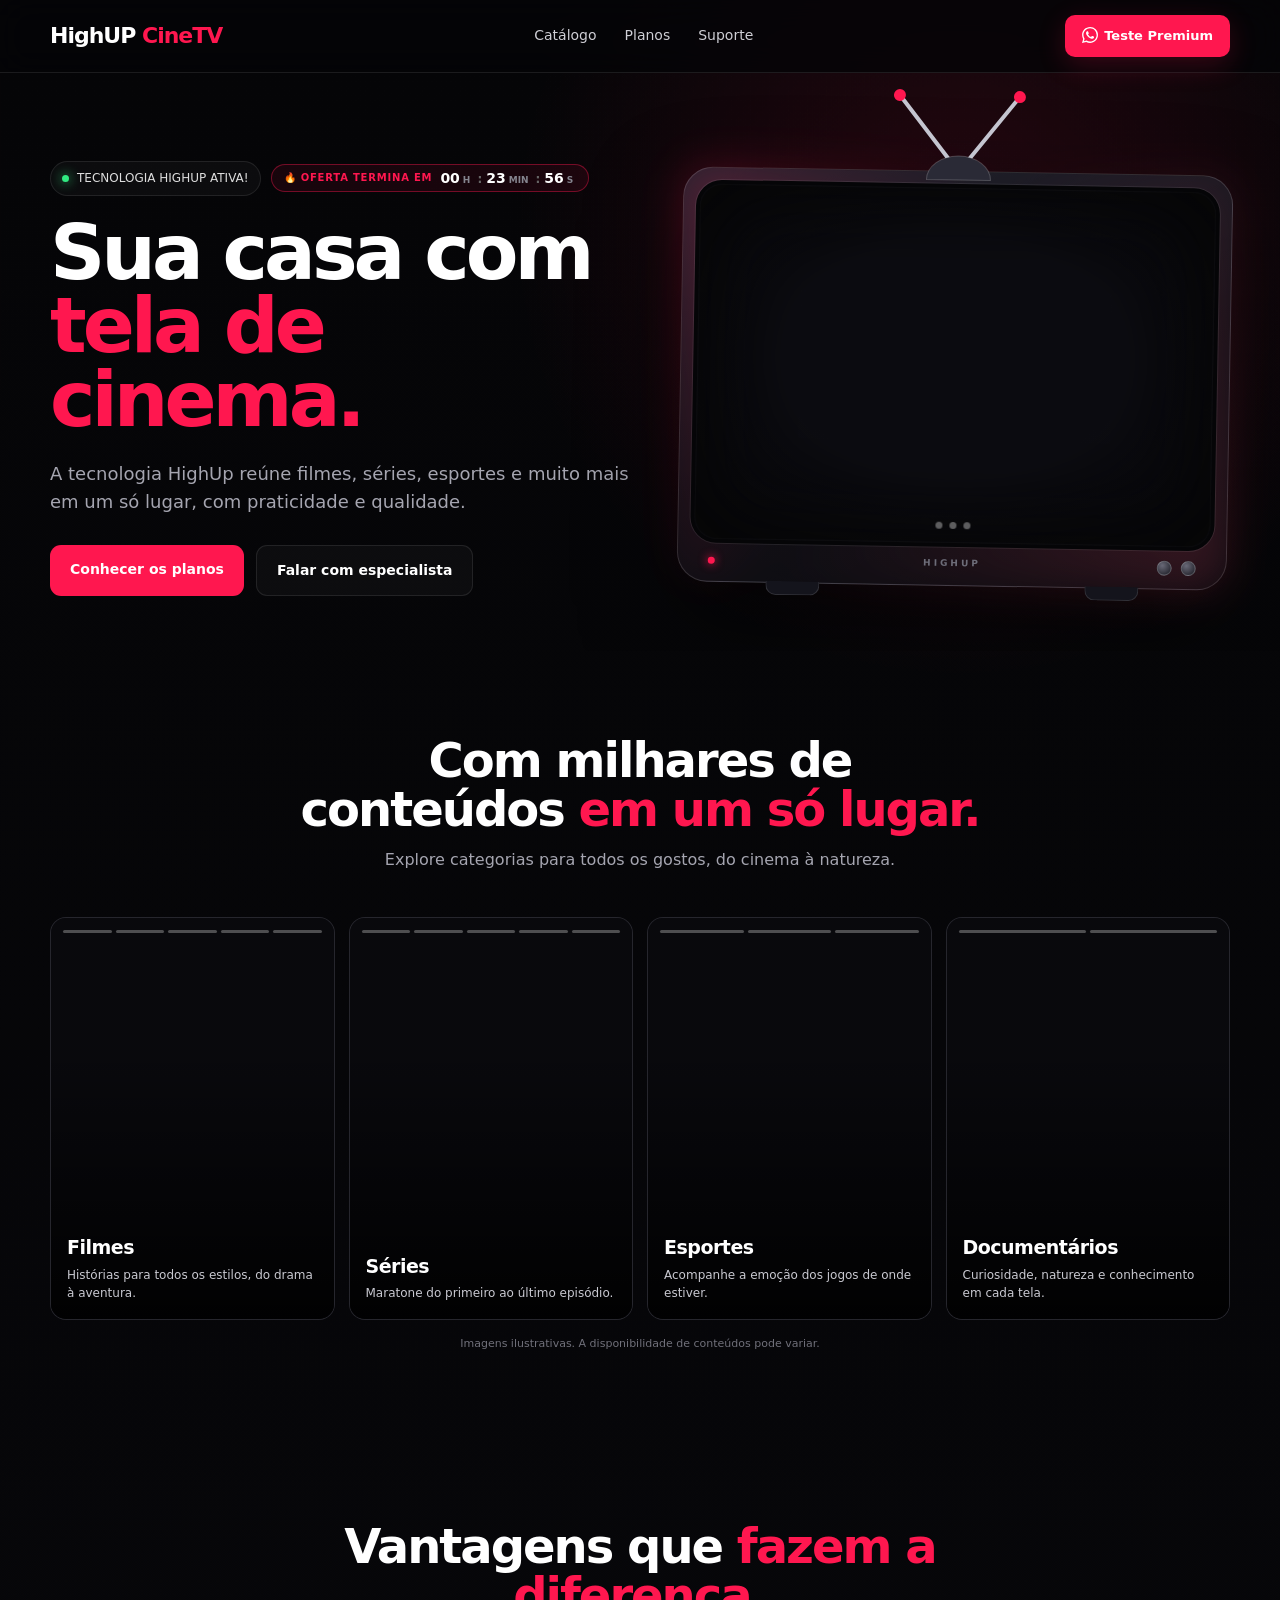
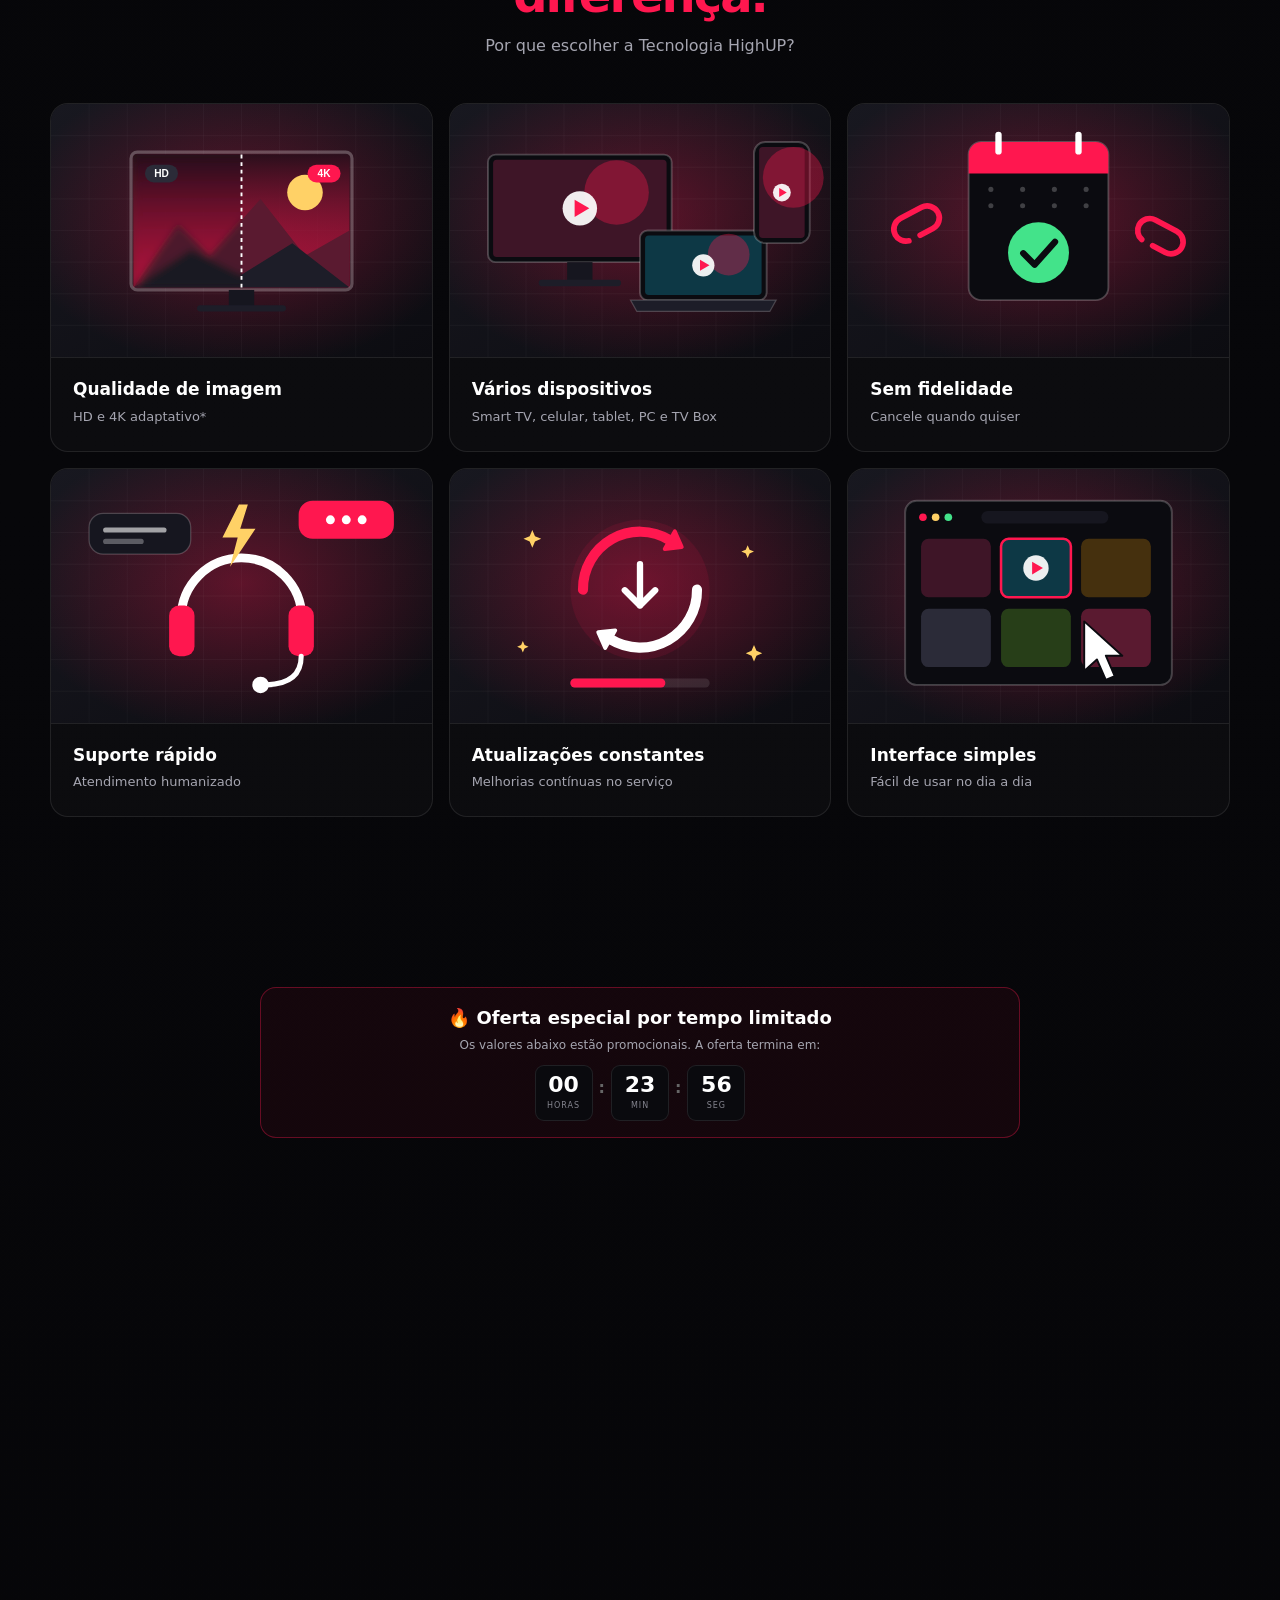
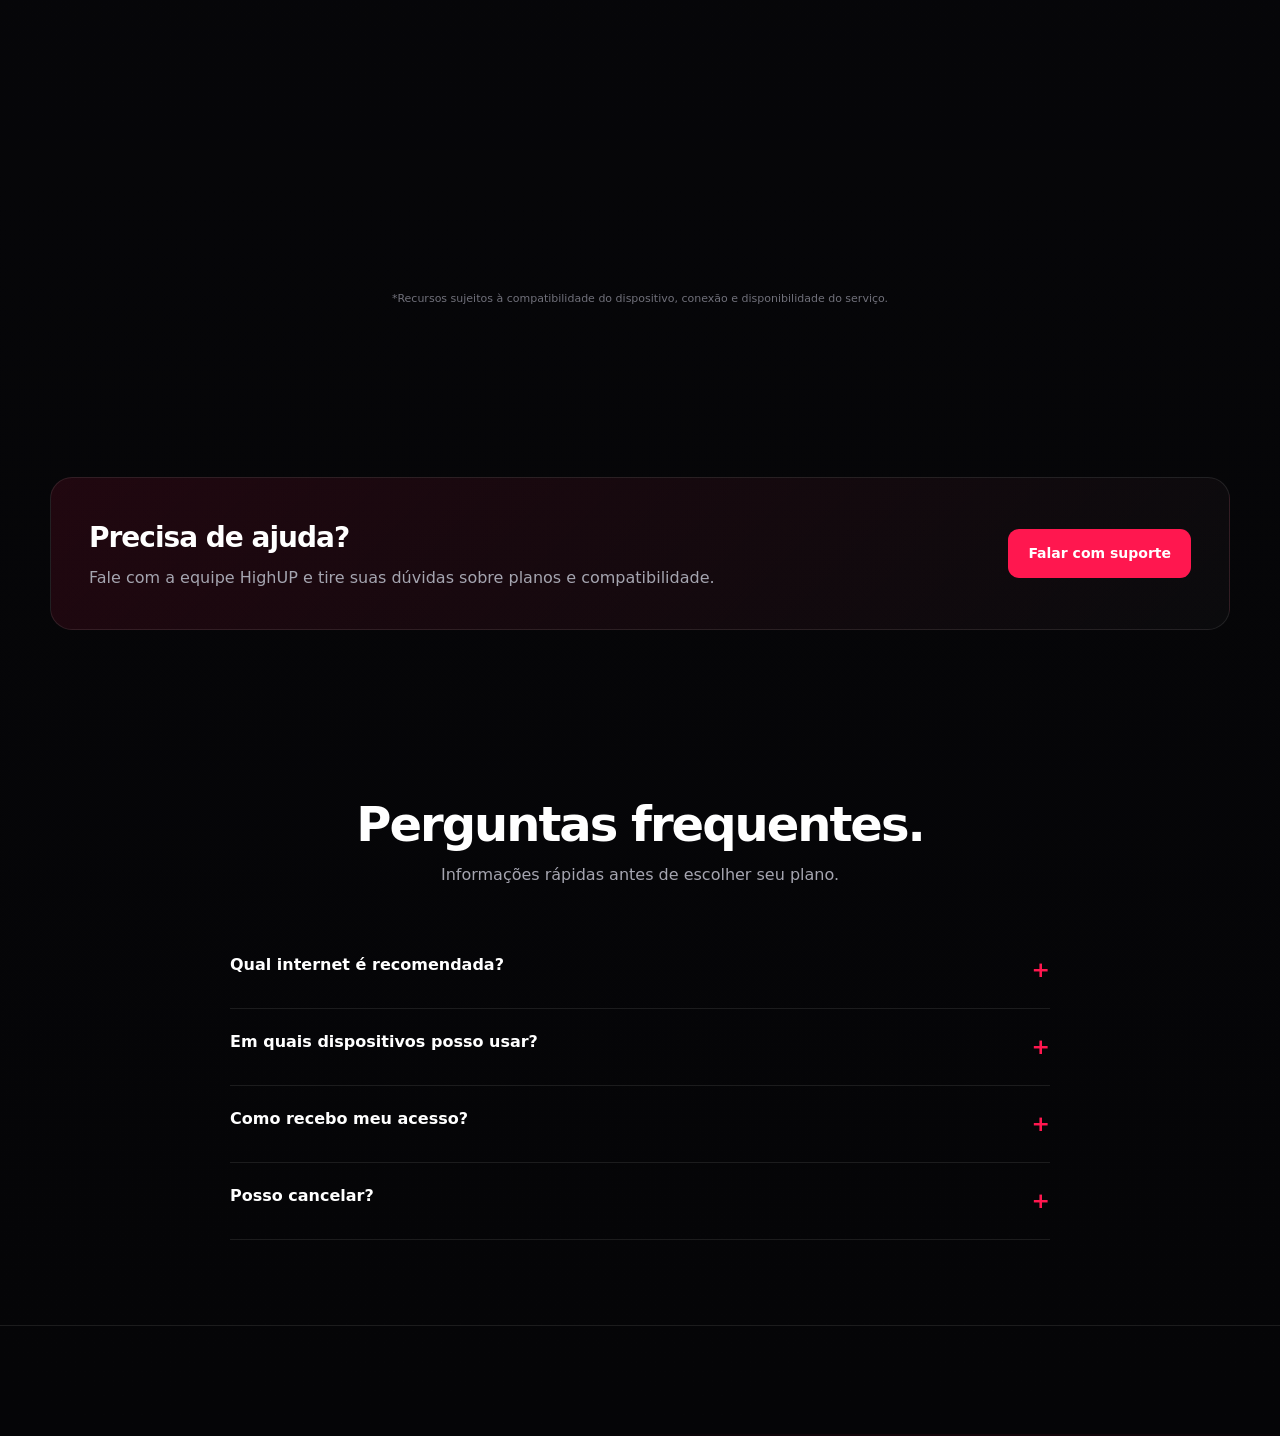
==== commit 43536ebb: "Update index.html" ====
--- a/index.html
+++ b/index.html
@@ -321,7 +321,7 @@
         <a href="#planos">Planos</a>
         <a href="#faq">Suporte</a>
       </div>
-      <a href="https://wa.me/5588999618836?text=Ol%C3%A1%2C%20gostaria%20de%20saber%20mais%20sobre%20o%20servi%C3%A7o%20HighUp.%20Como%20posso%20prosseguir%3F" class="nav-cta" target="_blank" rel="noopener"><svg class="whatsapp-icon" viewBox="0 0 24 24" aria-hidden="true" focusable="false"><path fill="currentColor" d="M20.52 3.48A11.86 11.86 0 0 0 12.06 0C5.48 0 .13 5.35.13 11.93c0 2.1.55 4.15 1.6 5.96L0 24l6.27-1.64a11.9 11.9 0 0 0 5.78 1.47h.01c6.58 0 11.93-5.35 11.93-11.93 0-3.19-1.24-6.19-3.47-8.42ZM12.06 21.8a9.9 9.9 0 0 1-5.04-1.38l-.36-.21-3.72.98.99-3.63-.24-.37a9.86 9.86 0 0 1-1.52-5.26c0-5.46 4.44-9.9 9.9-9.9 2.64 0 5.12 1.03 6.99 2.9a9.83 9.83 0 0 1 2.9 7c0 5.45-4.44 9.89-9.9 9.89Zm5.43-7.41c-.3-.15-1.76-.87-2.03-.97-.27-.1-.47-.15-.67.15-.2.3-.77.97-.94 1.17-.17.2-.35.22-.65.07-.3-.15-1.25-.46-2.38-1.47-.88-.78-1.47-1.75-1.64-2.05-.17-.3-.02-.46.13-.61.13-.13.3-.35.45-.52.15-.17.2-.3.3-.5.1-.2.05-.37-.02-.52-.07-.15-.67-1.62-.92-2.22-.24-.58-.49-.5-.67-.51h-.57c-.2 0-.52.07-.79.37-.27.3-1.04 1.02-1.04 2.49s1.07 2.89 1.22 3.09c.15.2 2.1 3.2 5.08 4.49.71.31 1.27.5 1.7.64.71.23 1.36.2 1.87.12.57-.08 1.76-.72 2.01-1.42.25-.7.25-1.3.17-1.42-.07-.12-.27-.2-.57-.35Z"/></svg>Teste Premium</a>
+      <a href="https://wa.me/5588994478683?text=Ol%C3%A1%2C%20gostaria%20de%20saber%20mais%20sobre%20o%20servi%C3%A7o%20HighUp.%20Como%20posso%20prosseguir%3F" class="nav-cta" target="_blank" rel="noopener"><svg class="whatsapp-icon" viewBox="0 0 24 24" aria-hidden="true" focusable="false"><path fill="currentColor" d="M20.52 3.48A11.86 11.86 0 0 0 12.06 0C5.48 0 .13 5.35.13 11.93c0 2.1.55 4.15 1.6 5.96L0 24l6.27-1.64a11.9 11.9 0 0 0 5.78 1.47h.01c6.58 0 11.93-5.35 11.93-11.93 0-3.19-1.24-6.19-3.47-8.42ZM12.06 21.8a9.9 9.9 0 0 1-5.04-1.38l-.36-.21-3.72.98.99-3.63-.24-.37a9.86 9.86 0 0 1-1.52-5.26c0-5.46 4.44-9.9 9.9-9.9 2.64 0 5.12 1.03 6.99 2.9a9.83 9.83 0 0 1 2.9 7c0 5.45-4.44 9.89-9.9 9.89Zm5.43-7.41c-.3-.15-1.76-.87-2.03-.97-.27-.1-.47-.15-.67.15-.2.3-.77.97-.94 1.17-.17.2-.35.22-.65.07-.3-.15-1.25-.46-2.38-1.47-.88-.78-1.47-1.75-1.64-2.05-.17-.3-.02-.46.13-.61.13-.13.3-.35.45-.52.15-.17.2-.3.3-.5.1-.2.05-.37-.02-.52-.07-.15-.67-1.62-.92-2.22-.24-.58-.49-.5-.67-.51h-.57c-.2 0-.52.07-.79.37-.27.3-1.04 1.02-1.04 2.49s1.07 2.89 1.22 3.09c.15.2 2.1 3.2 5.08 4.49.71.31 1.27.5 1.7.64.71.23 1.36.2 1.87.12.57-.08 1.76-.72 2.01-1.42.25-.7.25-1.3.17-1.42-.07-.12-.27-.2-.57-.35Z"/></svg>Teste Premium</a>
     </nav>
   </div>
 </header>
@@ -341,7 +341,7 @@
         <p>A tecnologia HighUp reúne filmes, séries, esportes e muito mais em um só lugar, com praticidade e qualidade.</p>
         <div class="buttons">
           <a class="btn btn-primary" href="#planos">Conhecer os planos</a>
-          <a class="btn btn-secondary" href="https://wa.me/5588999618836?text=Ol%C3%A1%2C%20gostaria%20de%20saber%20mais%20sobre%20o%20servi%C3%A7o%20HighUp.
+          <a class="btn btn-secondary" href="https://wa.me/5588994478683?text=Ol%C3%A1%2C%20gostaria%20de%20saber%20mais%20sobre%20o%20servi%C3%A7o%20HighUp.
           %20Como%20posso%20prosseguir%3F" target="_blank" rel="noopener">Falar com especialista</a>
         </div>
       </div>
@@ -470,7 +470,7 @@
             <li>Suporte básico</li>
             <li>Ativação prática</li>
           </ul>
-          <a href="https://wa.me/5588999618836?text=Ol%C3%A1%2C%20gostaria%20de%20saber%20mais%20sobre%20o%20servi%C3%A7o%20HighUp.%20Como%20posso%20prosseguir%3F" class="btn btn-secondary" target="_blank" rel="noopener"><svg class="whatsapp-icon" viewBox="0 0 24 24" aria-hidden="true" focusable="false"><path fill="currentColor" d="M20.52 3.48A11.86 11.86 0 0 0 12.06 0C5.48 0 .13 5.35.13 11.93c0 2.1.55 4.15 1.6 5.96L0 24l6.27-1.64a11.9 11.9 0 0 0 5.78 1.47h.01c6.58 0 11.93-5.35 11.93-11.93 0-3.19-1.24-6.19-3.47-8.42ZM12.06 21.8a9.9 9.9 0 0 1-5.04-1.38l-.36-.21-3.72.98.99-3.63-.24-.37a9.86 9.86 0 0 1-1.52-5.26c0-5.46 4.44-9.9 9.9-9.9 2.64 0 5.12 1.03 6.99 2.9a9.83 9.83 0 0 1 2.9 7c0 5.45-4.44 9.89-9.9 9.89Zm5.43-7.41c-.3-.15-1.76-.87-2.03-.97-.27-.1-.47-.15-.67.15-.2.3-.77.97-.94 1.17-.17.2-.35.22-.65.07-.3-.15-1.25-.46-2.38-1.47-.88-.78-1.47-1.75-1.64-2.05-.17-.3-.02-.46.13-.61.13-.13.3-.35.45-.52.15-.17.2-.3.3-.5.1-.2.05-.37-.02-.52-.07-.15-.67-1.62-.92-2.22-.24-.58-.49-.5-.67-.51h-.57c-.2 0-.52.07-.79.37-.27.3-1.04 1.02-1.04 2.49s1.07 2.89 1.22 3.09c.15.2 2.1 3.2 5.08 4.49.71.31 1.27.5 1.7.64.71.23 1.36.2 1.87.12.57-.08 1.76-.72 2.01-1.42.25-.7.25-1.3.17-1.42-.07-.12-.27-.2-.57-.35Z"/></svg>Assinar agora</a>
+          <a href="https://wa.me/5588994478683?text=Ol%C3%A1%2C%20gostaria%20de%20saber%20mais%20sobre%20o%20servi%C3%A7o%20HighUp.%20Como%20posso%20prosseguir%3F" class="btn btn-secondary" target="_blank" rel="noopener"><svg class="whatsapp-icon" viewBox="0 0 24 24" aria-hidden="true" focusable="false"><path fill="currentColor" d="M20.52 3.48A11.86 11.86 0 0 0 12.06 0C5.48 0 .13 5.35.13 11.93c0 2.1.55 4.15 1.6 5.96L0 24l6.27-1.64a11.9 11.9 0 0 0 5.78 1.47h.01c6.58 0 11.93-5.35 11.93-11.93 0-3.19-1.24-6.19-3.47-8.42ZM12.06 21.8a9.9 9.9 0 0 1-5.04-1.38l-.36-.21-3.72.98.99-3.63-.24-.37a9.86 9.86 0 0 1-1.52-5.26c0-5.46 4.44-9.9 9.9-9.9 2.64 0 5.12 1.03 6.99 2.9a9.83 9.83 0 0 1 2.9 7c0 5.45-4.44 9.89-9.9 9.89Zm5.43-7.41c-.3-.15-1.76-.87-2.03-.97-.27-.1-.47-.15-.67.15-.2.3-.77.97-.94 1.17-.17.2-.35.22-.65.07-.3-.15-1.25-.46-2.38-1.47-.88-.78-1.47-1.75-1.64-2.05-.17-.3-.02-.46.13-.61.13-.13.3-.35.45-.52.15-.17.2-.3.3-.5.1-.2.05-.37-.02-.52-.07-.15-.67-1.62-.92-2.22-.24-.58-.49-.5-.67-.51h-.57c-.2 0-.52.07-.79.37-.27.3-1.04 1.02-1.04 2.49s1.07 2.89 1.22 3.09c.15.2 2.1 3.2 5.08 4.49.71.31 1.27.5 1.7.64.71.23 1.36.2 1.87.12.57-.08 1.76-.72 2.01-1.42.25-.7.25-1.3.17-1.42-.07-.12-.27-.2-.57-.35Z"/></svg>Assinar agora</a>
         </article>
 
         <article class="plan featured">
@@ -486,7 +486,7 @@
             <li>Experiência otimizada</li>
             <li>Suporte prioritário</li>
           </ul>
-          <a href="https://wa.me/5588999618836?text=Ol%C3%A1%2C%20gostaria%20de%20saber%20mais%20sobre%20servi%C3%A7o%20HighUp.%20Como%20posso%20prosseguir%3F" class="btn btn-primary" target="_blank" rel="noopener"><svg class="whatsapp-icon" viewBox="0 0 24 24" aria-hidden="true" focusable="false"><path fill="currentColor" d="M20.52 3.48A11.86 11.86 0 0 0 12.06 0C5.48 0 .13 5.35.13 11.93c0 2.1.55 4.15 1.6 5.96L0 24l6.27-1.64a11.9 11.9 0 0 0 5.78 1.47h.01c6.58 0 11.93-5.35 11.93-11.93 0-3.19-1.24-6.19-3.47-8.42ZM12.06 21.8a9.9 9.9 0 0 1-5.04-1.38l-.36-.21-3.72.98.99-3.63-.24-.37a9.86 9.86 0 0 1-1.52-5.26c0-5.46 4.44-9.9 9.9-9.9 2.64 0 5.12 1.03 6.99 2.9a9.83 9.83 0 0 1 2.9 7c0 5.45-4.44 9.89-9.9 9.89Zm5.43-7.41c-.3-.15-1.76-.87-2.03-.97-.27-.1-.47-.15-.67.15-.2.3-.77.97-.94 1.17-.17.2-.35.22-.65.07-.3-.15-1.25-.46-2.38-1.47-.88-.78-1.47-1.75-1.64-2.05-.17-.3-.02-.46.13-.61.13-.13.3-.35.45-.52.15-.17.2-.3.3-.5.1-.2.05-.37-.02-.52-.07-.15-.67-1.62-.92-2.22-.24-.58-.49-.5-.67-.51h-.57c-.2 0-.52.07-.79.37-.27.3-1.04 1.02-1.04 2.49s1.07 2.89 1.22 3.09c.15.2 2.1 3.2 5.08 4.49.71.31 1.27.5 1.7.64.71.23 1.36.2 1.87.12.57-.08 1.76-.72 2.01-1.42.25-.7.25-1.3.17-1.42-.07-.12-.27-.2-.57-.35Z"/></svg>Assinar agora</a>
+          <a href="https://wa.me/5588994478683?text=Ol%C3%A1%2C%20gostaria%20de%20saber%20mais%20sobre%20servi%C3%A7o%20HighUp.%20Como%20posso%20prosseguir%3F" class="btn btn-primary" target="_blank" rel="noopener"><svg class="whatsapp-icon" viewBox="0 0 24 24" aria-hidden="true" focusable="false"><path fill="currentColor" d="M20.52 3.48A11.86 11.86 0 0 0 12.06 0C5.48 0 .13 5.35.13 11.93c0 2.1.55 4.15 1.6 5.96L0 24l6.27-1.64a11.9 11.9 0 0 0 5.78 1.47h.01c6.58 0 11.93-5.35 11.93-11.93 0-3.19-1.24-6.19-3.47-8.42ZM12.06 21.8a9.9 9.9 0 0 1-5.04-1.38l-.36-.21-3.72.98.99-3.63-.24-.37a9.86 9.86 0 0 1-1.52-5.26c0-5.46 4.44-9.9 9.9-9.9 2.64 0 5.12 1.03 6.99 2.9a9.83 9.83 0 0 1 2.9 7c0 5.45-4.44 9.89-9.9 9.89Zm5.43-7.41c-.3-.15-1.76-.87-2.03-.97-.27-.1-.47-.15-.67.15-.2.3-.77.97-.94 1.17-.17.2-.35.22-.65.07-.3-.15-1.25-.46-2.38-1.47-.88-.78-1.47-1.75-1.64-2.05-.17-.3-.02-.46.13-.61.13-.13.3-.35.45-.52.15-.17.2-.3.3-.5.1-.2.05-.37-.02-.52-.07-.15-.67-1.62-.92-2.22-.24-.58-.49-.5-.67-.51h-.57c-.2 0-.52.07-.79.37-.27.3-1.04 1.02-1.04 2.49s1.07 2.89 1.22 3.09c.15.2 2.1 3.2 5.08 4.49.71.31 1.27.5 1.7.64.71.23 1.36.2 1.87.12.57-.08 1.76-.72 2.01-1.42.25-.7.25-1.3.17-1.42-.07-.12-.27-.2-.57-.35Z"/></svg>Assinar agora</a>
         </article>
 
         <article class="plan">
@@ -501,7 +501,7 @@
             <li>Experiência otimizada</li>
             <li>Suporte prioritário</li>
           </ul>
-          <a href="https://wa.me/5588999618836?text=Ol%C3%A1%2C%20gostaria%20de%20saber%20mais%20sobre%20o%20servi%C3%A7o%20HighUp.%20Como%20posso%20prosseguir%3F" class="btn btn-secondary" target="_blank" rel="noopener"><svg class="whatsapp-icon" viewBox="0 0 24 24" aria-hidden="true" focusable="false"><path fill="currentColor" d="M20.52 3.48A11.86 11.86 0 0 0 12.06 0C5.48 0 .13 5.35.13 11.93c0 2.1.55 4.15 1.6 5.96L0 24l6.27-1.64a11.9 11.9 0 0 0 5.78 1.47h.01c6.58 0 11.93-5.35 11.93-11.93 0-3.19-1.24-6.19-3.47-8.42ZM12.06 21.8a9.9 9.9 0 0 1-5.04-1.38l-.36-.21-3.72.98.99-3.63-.24-.37a9.86 9.86 0 0 1-1.52-5.26c0-5.46 4.44-9.9 9.9-9.9 2.64 0 5.12 1.03 6.99 2.9a9.83 9.83 0 0 1 2.9 7c0 5.45-4.44 9.89-9.9 9.89Zm5.43-7.41c-.3-.15-1.76-.87-2.03-.97-.27-.1-.47-.15-.67.15-.2.3-.77.97-.94 1.17-.17.2-.35.22-.65.07-.3-.15-1.25-.46-2.38-1.47-.88-.78-1.47-1.75-1.64-2.05-.17-.3-.02-.46.13-.61.13-.13.3-.35.45-.52.15-.17.2-.3.3-.5.1-.2.05-.37-.02-.52-.07-.15-.67-1.62-.92-2.22-.24-.58-.49-.5-.67-.51h-.57c-.2 0-.52.07-.79.37-.27.3-1.04 1.02-1.04 2.49s1.07 2.89 1.22 3.09c.15.2 2.1 3.2 5.08 4.49.71.31 1.27.5 1.7.64.71.23 1.36.2 1.87.12.57-.08 1.76-.72 2.01-1.42.25-.7.25-1.3.17-1.42-.07-.12-.27-.2-.57-.35Z"/></svg>Assinar agora</a>
+          <a href="https://wa.me/5588994478683?text=Ol%C3%A1%2C%20gostaria%20de%20saber%20mais%20sobre%20o%20servi%C3%A7o%20HighUp.%20Como%20posso%20prosseguir%3F" class="btn btn-secondary" target="_blank" rel="noopener"><svg class="whatsapp-icon" viewBox="0 0 24 24" aria-hidden="true" focusable="false"><path fill="currentColor" d="M20.52 3.48A11.86 11.86 0 0 0 12.06 0C5.48 0 .13 5.35.13 11.93c0 2.1.55 4.15 1.6 5.96L0 24l6.27-1.64a11.9 11.9 0 0 0 5.78 1.47h.01c6.58 0 11.93-5.35 11.93-11.93 0-3.19-1.24-6.19-3.47-8.42ZM12.06 21.8a9.9 9.9 0 0 1-5.04-1.38l-.36-.21-3.72.98.99-3.63-.24-.37a9.86 9.86 0 0 1-1.52-5.26c0-5.46 4.44-9.9 9.9-9.9 2.64 0 5.12 1.03 6.99 2.9a9.83 9.83 0 0 1 2.9 7c0 5.45-4.44 9.89-9.9 9.89Zm5.43-7.41c-.3-.15-1.76-.87-2.03-.97-.27-.1-.47-.15-.67.15-.2.3-.77.97-.94 1.17-.17.2-.35.22-.65.07-.3-.15-1.25-.46-2.38-1.47-.88-.78-1.47-1.75-1.64-2.05-.17-.3-.02-.46.13-.61.13-.13.3-.35.45-.52.15-.17.2-.3.3-.5.1-.2.05-.37-.02-.52-.07-.15-.67-1.62-.92-2.22-.24-.58-.49-.5-.67-.51h-.57c-.2 0-.52.07-.79.37-.27.3-1.04 1.02-1.04 2.49s1.07 2.89 1.22 3.09c.15.2 2.1 3.2 5.08 4.49.71.31 1.27.5 1.7.64.71.23 1.36.2 1.87.12.57-.08 1.76-.72 2.01-1.42.25-.7.25-1.3.17-1.42-.07-.12-.27-.2-.57-.35Z"/></svg>Assinar agora</a>
         </article>
       </div>
       <p style="color:#70707a;font-size:11px;text-align:center;margin-top:15px">*Recursos sujeitos à compatibilidade do dispositivo, conexão e disponibilidade do serviço.</p>
@@ -515,7 +515,7 @@
           <h2>Precisa de ajuda?</h2>
           <p>Fale com a equipe HighUP e tire suas dúvidas sobre planos e compatibilidade.</p>
         </div>
-        <a href="https://wa.me/5588999618836?text=Preciso%20de%20suporte%20no%20servi%C3%A7o%20HighUp." class="btn btn-primary" target="_blank" rel="noopener">Falar com suporte</a>
+        <a href="https://wa.me/5588994478683?text=Preciso%20de%20suporte%20no%20servi%C3%A7o%20HighUp." class="btn btn-primary" target="_blank" rel="noopener">Falar com suporte</a>
       </div>
     </div>
   </section>
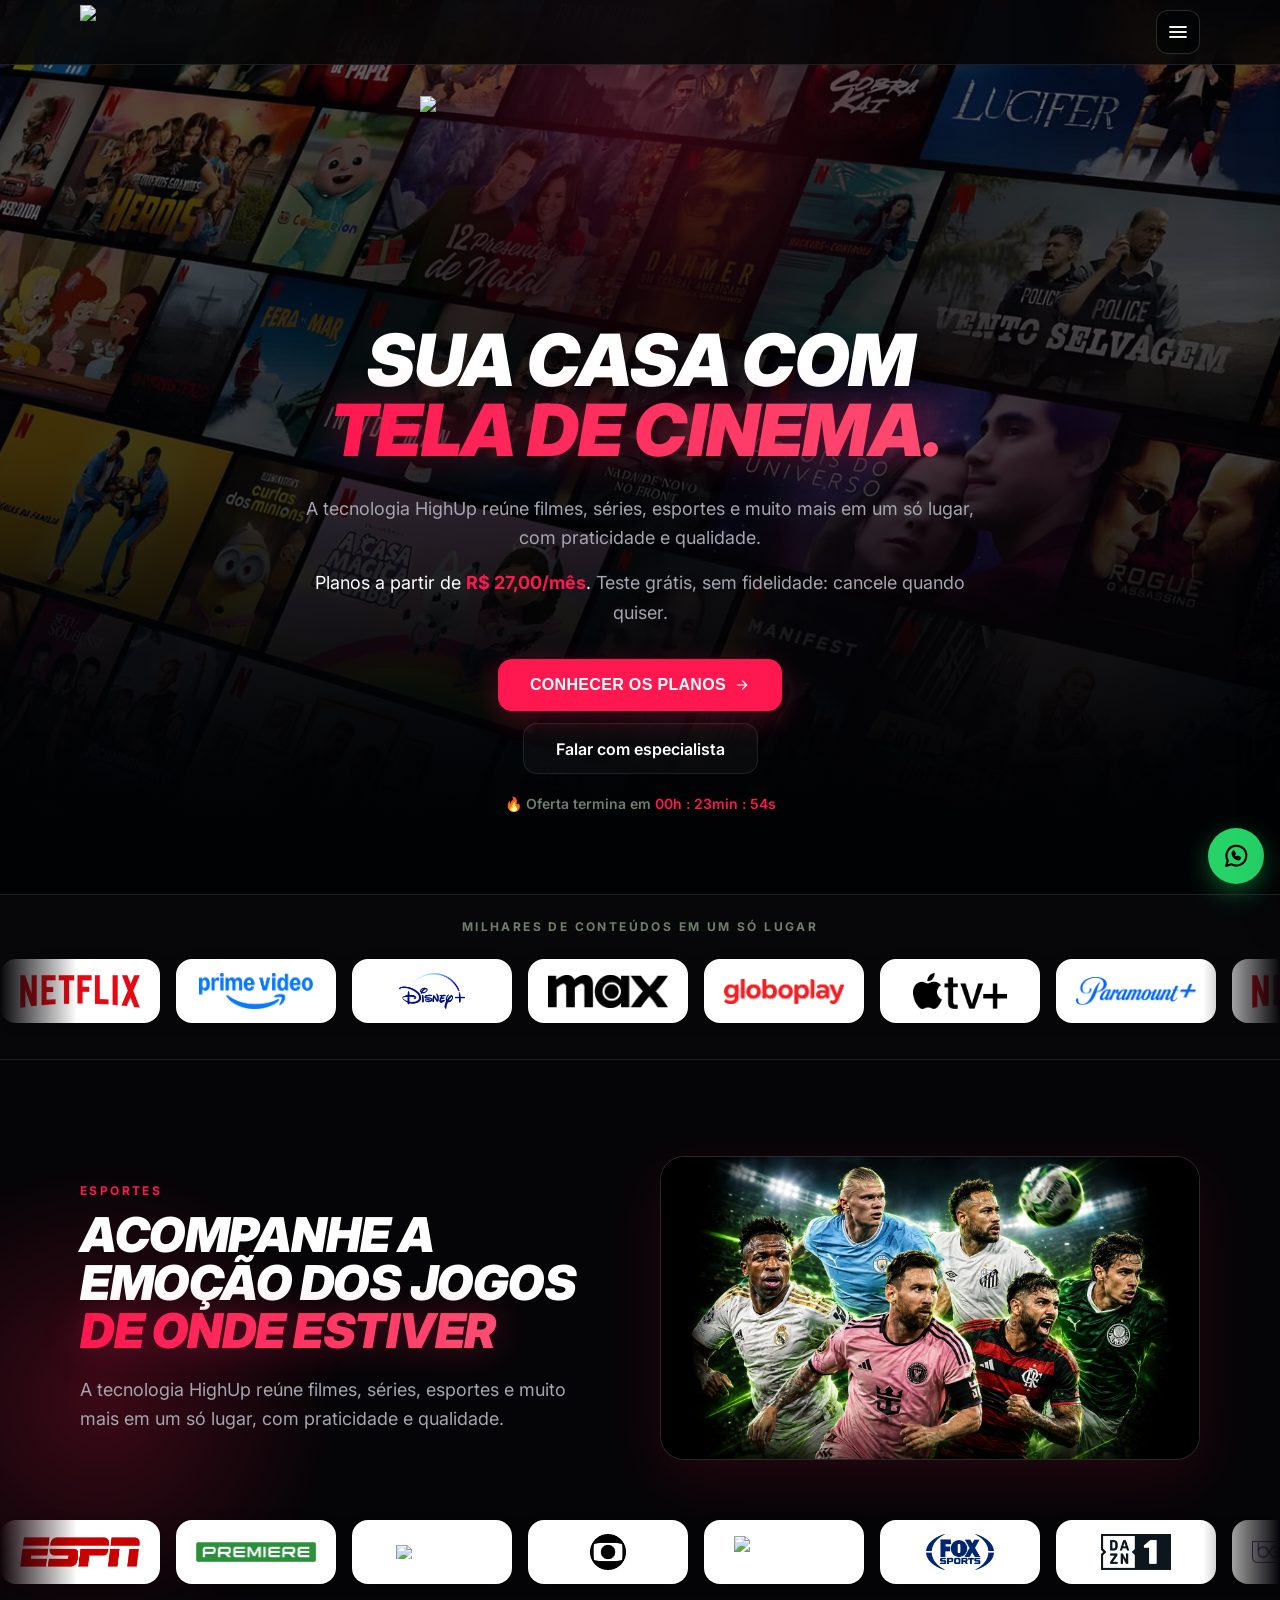
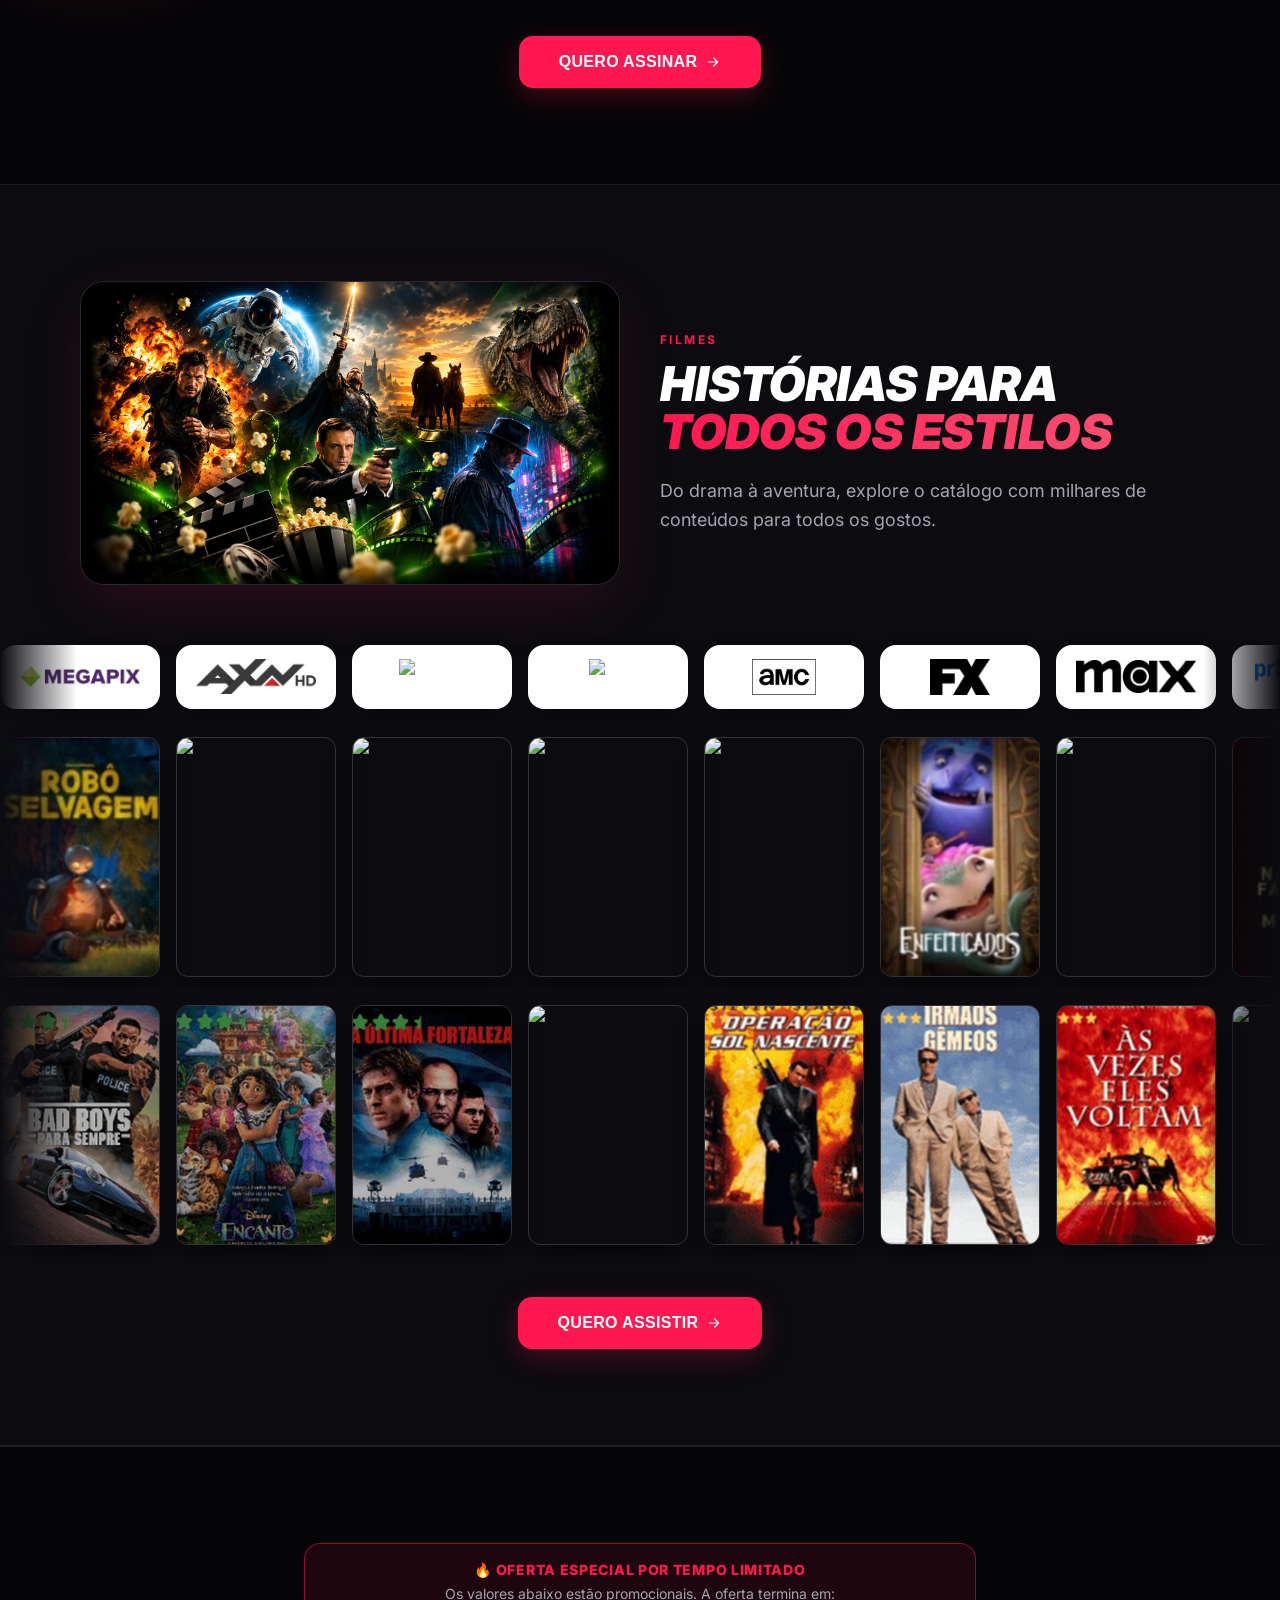
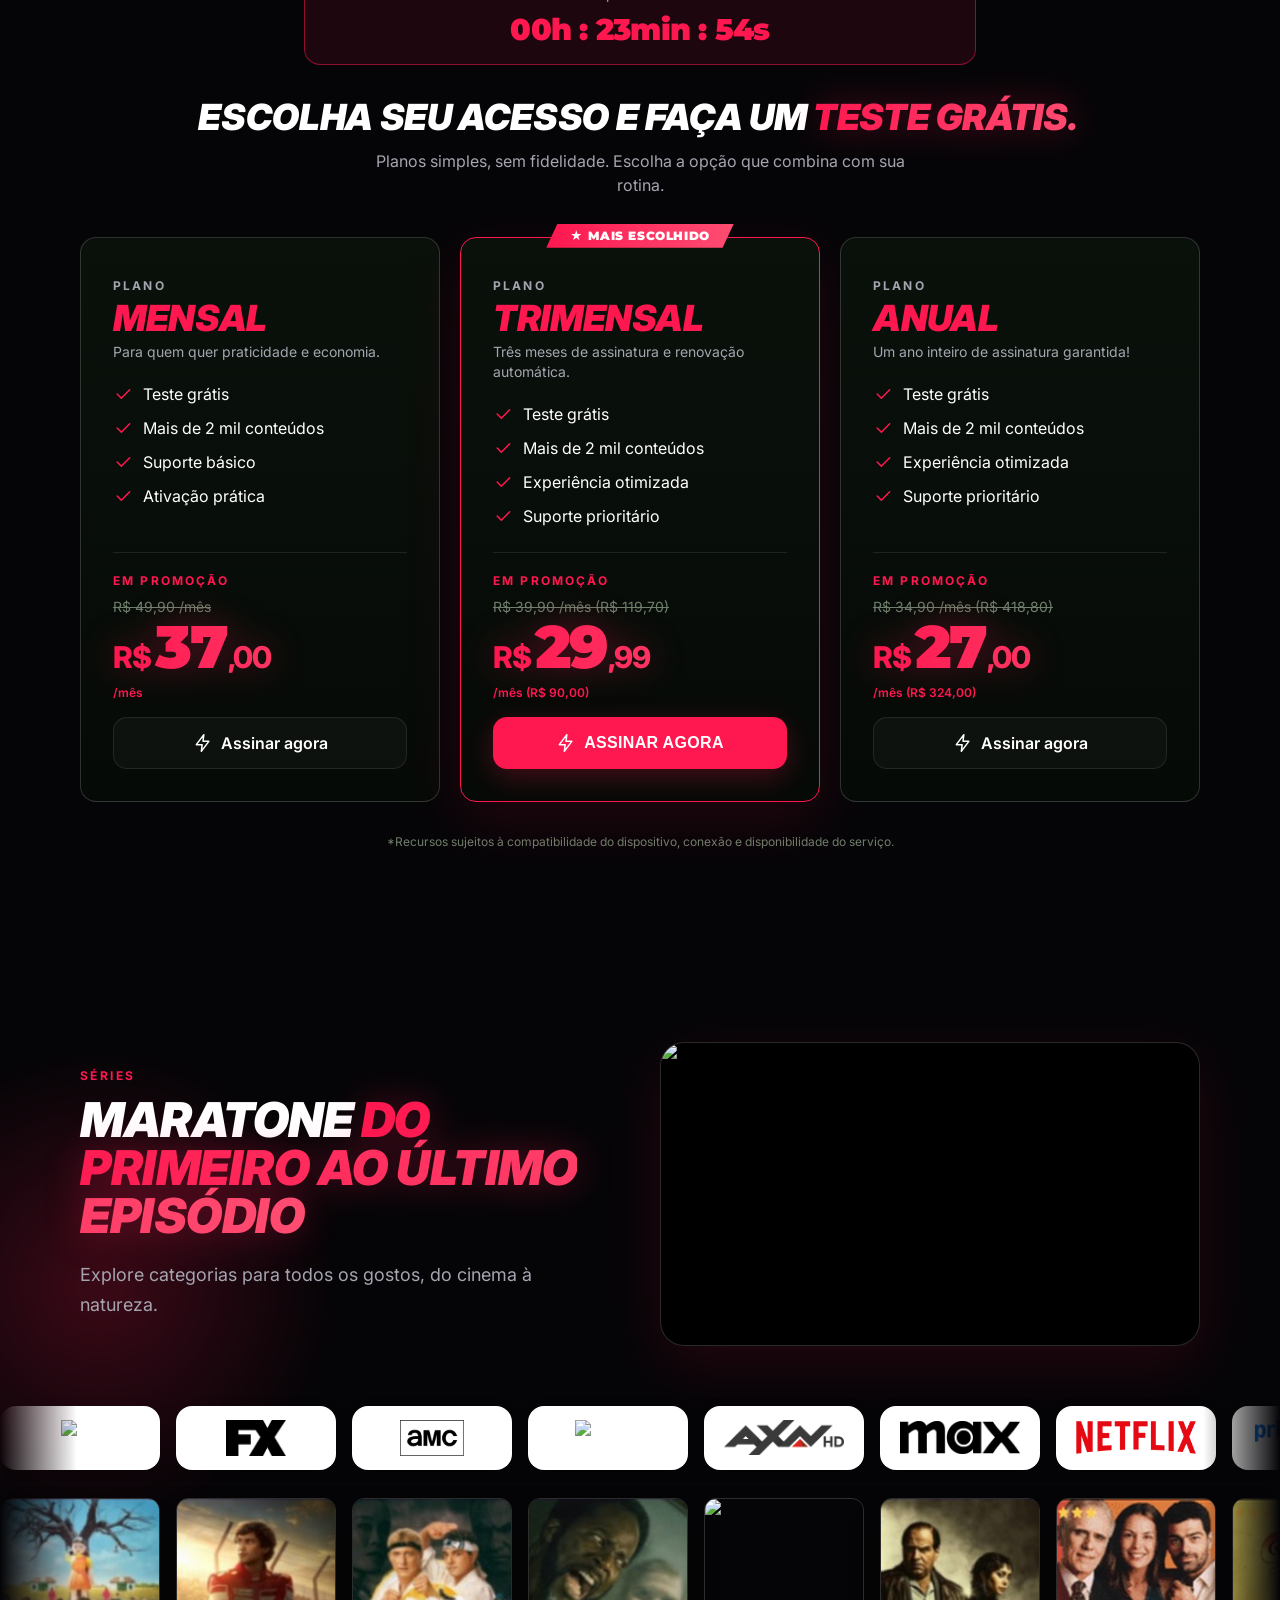
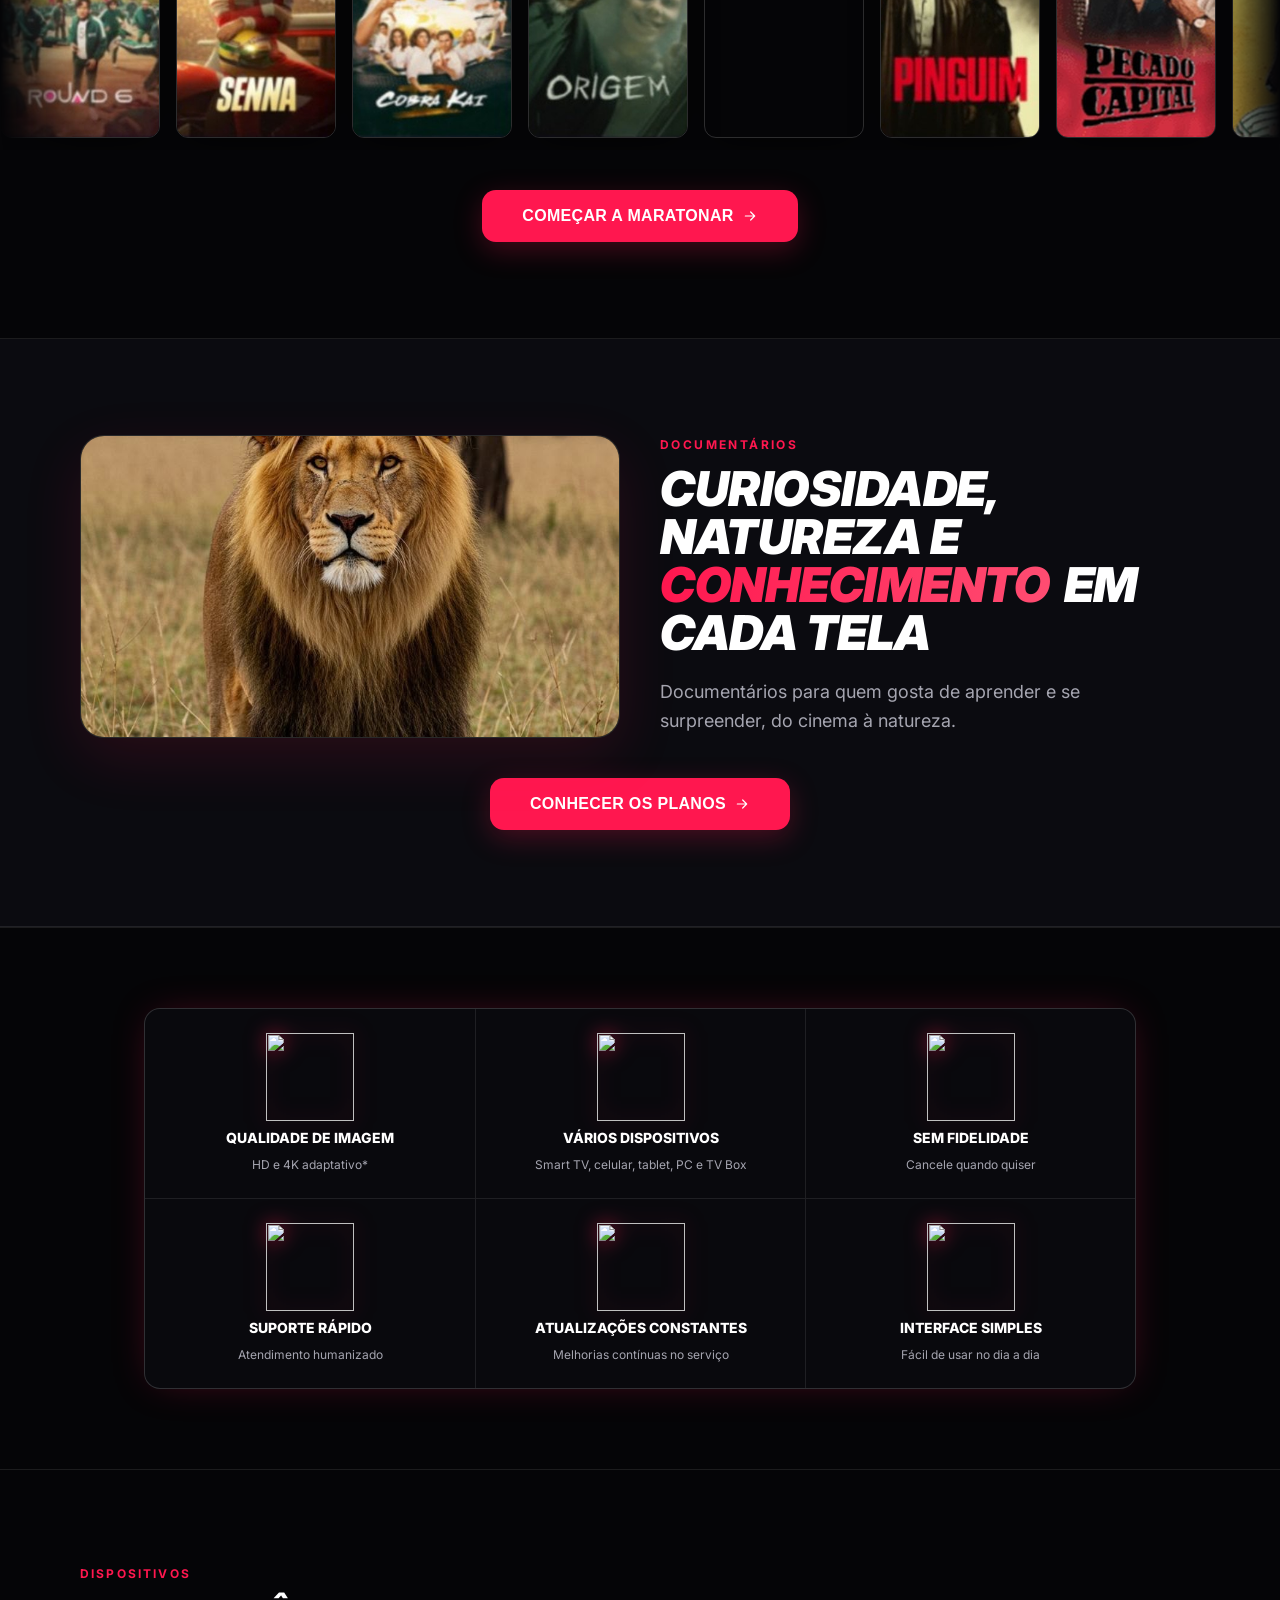
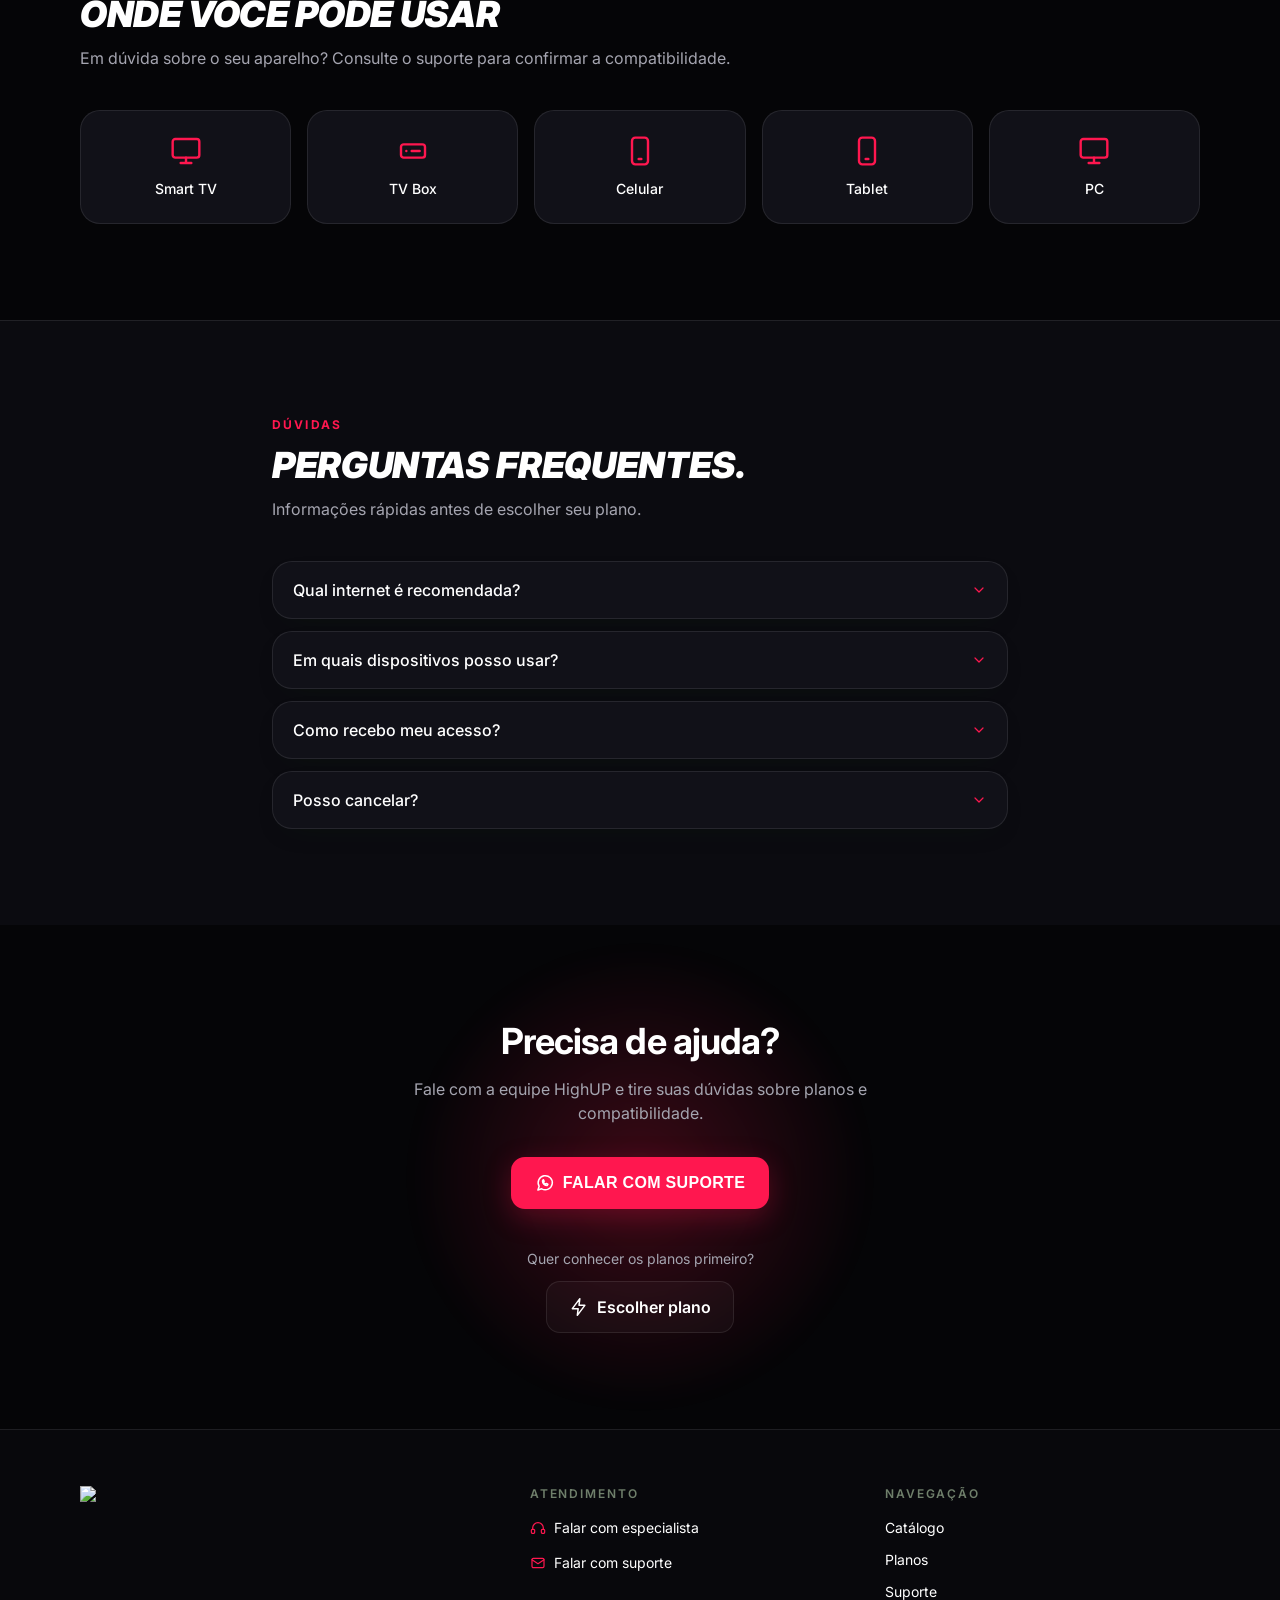
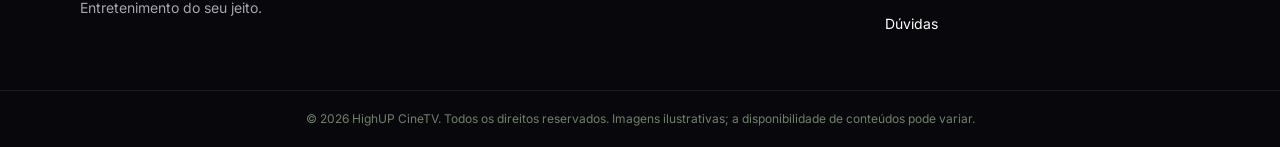
==== commit 1e66fa30: "Add files via upload" ====
--- a/index.html
+++ b/index.html
@@ -1,7 +1,8 @@
 <!DOCTYPE html>
-<html lang="pt-BR">
+<html lang="pt-BR" class="LINzvG_variable VHVWvq_variable h-full">
 <head>
-  <!-- Google tag (gtag.js) -->
+<meta charset="UTF-8">
+<!-- Google tag (gtag.js) -->
 <script async src="https://www.googletagmanager.com/gtag/js?id=G-75QJWQZ00Q"></script>
 <script>
   window.dataLayer = window.dataLayer || [];
@@ -10,648 +11,409 @@
 
   gtag('config', 'G-75QJWQZ00Q');
 </script>
-  <!-- Google Tag Manager -->
+<!-- Google Tag Manager -->
 <script>(function(w,d,s,l,i){w[l]=w[l]||[];w[l].push({'gtm.start':
 new Date().getTime(),event:'gtm.js'});var f=d.getElementsByTagName(s)[0],
 j=d.createElement(s),dl=l!='dataLayer'?'&l='+l:'';j.async=true;j.src=
 'https://www.googletagmanager.com/gtm.js?id='+i+dl;f.parentNode.insertBefore(j,f);
 })(window,document,'script','dataLayer','GTM-TRCH4ZN9');</script>
 <!-- End Google Tag Manager -->
-  <meta charset="UTF-8">
-  <script>document.documentElement.classList.add("js")</script>
-  <meta name="viewport" content="width=device-width, initial-scale=1.0">
-  <meta name="description" content="HighUP Streaming — entretenimento premium com acesso rápido e compatível com seus dispositivos.">
-  <title>HighUP CineTV | Sua Casa com Tela de Cinema</title>
-  <style>
-    :root{
-      --bg:#050507;
-      --bg2:#0b0b10;
-      --card:#111118;
-      --card2:#16161f;
-      --text:#fff;
-      --muted:#a5a5b0;
-      --line:rgba(255,255,255,.09);
-      --accent:#ff174f;
-      --accent2:#ff4d72;
-      --max:1180px;
-    }
-    *{box-sizing:border-box;margin:0;padding:0}
-    html{scroll-behavior:smooth}
-    body{
-      font-family:Inter,ui-sans-serif,system-ui,-apple-system,BlinkMacSystemFont,"Segoe UI",sans-serif;
-      color:var(--text);background:
-      radial-gradient(circle at 75% 5%,rgba(255,23,79,.13),transparent 28rem),
-      linear-gradient(180deg,#050507 0%,#07070a 45%,#050507 100%);
-      line-height:1.55;
-    }
-    a{text-decoration:none;color:inherit}
-    .container{width:min(var(--max),calc(100% - 36px));margin:auto}
-    header{
-      position:sticky;top:0;z-index:20;
-      backdrop-filter:blur(16px);
-      background:rgba(5,5,7,.78);
-      border-bottom:1px solid var(--line);
-    }
-    nav{height:72px;display:flex;align-items:center;justify-content:space-between;gap:24px}
-    .brand{font-weight:900;letter-spacing:-1px;font-size:22px}
-    .brand span{color:var(--accent)}
-    .navlinks{display:flex;gap:28px;color:#cfcfd5;font-size:14px}
-    .navlinks a:hover{color:#fff}
-    .nav-cta{
-      background:var(--accent);padding:11px 17px;border-radius:10px;
-      font-weight:800;font-size:13px;box-shadow:0 8px 28px rgba(255,23,79,.2)
-    }
-
-    .hero{padding:88px 0 55px;overflow:hidden}
-    .hero-grid{display:grid;grid-template-columns:1.03fr .97fr;align-items:center;gap:45px}
-    .eyebrow{
-      display:inline-flex;align-items:center;gap:8px;padding:7px 11px;border:1px solid var(--line);
-      border-radius:999px;color:#ddd;font-size:12px;background:rgba(255,255,255,.03);margin-bottom:20px
-    }
-    .dot{width:7px;height:7px;border-radius:50%;background:#31e981;box-shadow:0 0 12px #31e981}
-    h1{font-size:clamp(46px,6vw,78px);line-height:.96;letter-spacing:-4px;max-width:720px}
-    h1 em{font-style:normal;color:var(--accent)}
-    .hero p{margin:23px 0 29px;color:var(--muted);font-size:18px;max-width:600px}
-    .buttons{display:flex;gap:12px;flex-wrap:wrap}
-    .btn{padding:14px 20px;border-radius:11px;font-weight:800;font-size:14px}
-    .whatsapp-icon{width:18px;height:18px;display:inline-block;vertical-align:-4px;margin-right:7px;flex:0 0 auto}
-    .nav-cta .whatsapp-icon{width:16px;height:16px;vertical-align:-3px;margin-right:6px}
-    .btn-primary{background:var(--accent)}
-    .btn-secondary{border:1px solid var(--line);background:rgba(255,255,255,.03)}
-    .visual{
-      min-height:390px;border:1px solid var(--line);border-radius:25px;padding:16px;
-      background:linear-gradient(145deg,#181820,#0c0c11);box-shadow:0 35px 90px rgba(0,0,0,.5);
-      transform:rotate(1deg)
-    }
-    .screen{height:100%;min-height:355px;border-radius:18px;overflow:hidden;position:relative;
-      background:
-        linear-gradient(180deg,transparent 35%,rgba(0,0,0,.85)),
-        radial-gradient(circle at 70% 35%,#893247 0,#29101b 35%,#09090d 72%);
-    }
-    .hero-image{width:100%;height:100%;min-height:355px;object-fit:cover;border-radius:18px;display:block}
-    .poster-art img{width:100%;height:100%;object-fit:cover;display:block;filter:saturate(.95)}
-    .screen-content{position:absolute;left:25px;right:25px;bottom:24px}
-    .screen-label{font-size:11px;color:#ddd;text-transform:uppercase;letter-spacing:2px}
-    .screen-title{font-size:35px;font-weight:900;letter-spacing:-1px;margin:3px 0}
-    .screen-copy{font-size:12px;color:#bbb;max-width:300px}
-
-
-    /* ===== ANIMAÇÃO DO VISUAL ===== */
-    /* Ciclo total = 18s (3 slides x 6s). Para 4 slides: use 24s e delays 0/6/12/18s, e ajuste os keyframes (veja % abaixo). */
-    .visual{animation:float 7s ease-in-out infinite alternate;position:relative}
-    .visual:before{content:"";position:absolute;inset:-2px;border-radius:27px;z-index:-1;
-      background:linear-gradient(120deg,rgba(255,23,79,.55),transparent 40%,rgba(255,77,114,.4));filter:blur(22px);opacity:.45;animation:glow 4s ease-in-out infinite alternate}
-    .slides{position:relative;height:100%;min-height:355px;border-radius:18px;overflow:hidden;background:#0b0b10}
-    .slide{position:absolute;inset:0;width:100%;height:100%;object-fit:cover;display:block;opacity:0;
-      animation:slidefade 18s infinite,slidezoom 18s infinite;will-change:opacity,transform}
-    .slide:nth-of-type(2){animation-delay:6s}
-    .slide:nth-of-type(3){animation-delay:12s}
-    .slides:after{content:"";position:absolute;inset:0;pointer-events:none;
-      background:linear-gradient(105deg,transparent 40%,rgba(255,255,255,.12) 50%,transparent 60%);
-      transform:translateX(-120%);animation:shine 6s ease-in-out infinite}
-    .slide-dots{position:absolute;left:0;right:0;bottom:14px;display:flex;justify-content:center;gap:7px;z-index:3}
-    .slide-dots i{width:7px;height:7px;border-radius:50%;background:rgba(255,255,255,.35);animation:dot 18s infinite}
-    .slide-dots i:nth-child(2){animation-delay:6s}
-    .slide-dots i:nth-child(3){animation-delay:12s}
-    /* uma imagem só */
-    .slides.solo .slide{opacity:1;animation:slidesolo 14s ease-in-out infinite alternate}
-    .slides.solo .slide-dots{display:none}
-    @keyframes slidefade{0%{opacity:0}6%{opacity:1}33%{opacity:1}39%{opacity:0}100%{opacity:0}}
-    @keyframes slidezoom{0%{transform:scale(1.02) translate(0,0)}39%{transform:scale(1.14) translate(-2%,-1.5%)}100%{transform:scale(1.14) translate(-2%,-1.5%)}}
-    @keyframes slidesolo{from{transform:scale(1.02) translate(0,0)}to{transform:scale(1.14) translate(-2%,-1.5%)}}
-    @keyframes dot{0%{background:rgba(255,255,255,.35)}6%,33%{background:var(--accent)}39%,100%{background:rgba(255,255,255,.35)}}
-    @keyframes shine{0%,55%{transform:translateX(-120%)}100%{transform:translateX(120%)}}
-    @keyframes float{from{transform:translateY(0) rotate(1deg)}to{transform:translateY(-12px) rotate(.4deg)}}
-    @keyframes glow{from{opacity:.3}to{opacity:.65}}
-    @media(prefers-reduced-motion:reduce){
-      .visual,.visual:before,.slides:after,.slide,.slide-dots i{animation:none!important}
-      .slide:first-of-type{opacity:1}
-    }
-    .poster-row{display:flex;gap:10px;overflow:hidden;padding:25px 0 5px}
-    .poster{
-      min-width:145px;height:205px;border-radius:13px;border:1px solid var(--line);
-      background:linear-gradient(145deg,#292933,#0d0d12);position:relative;overflow:hidden
-    }
-    .poster:nth-child(2){background:linear-gradient(145deg,#45300e,#12100b)}
-    .poster:nth-child(3){background:linear-gradient(145deg,#0d3845,#090d12)}
-    .poster:nth-child(4){background:linear-gradient(145deg,#3e1527,#0d0b10)}
-    .poster:nth-child(5){background:linear-gradient(145deg,#273e18,#090d0a)}
-    .poster span{position:absolute;left:13px;bottom:12px;font-weight:900;font-size:14px}
-
-    section{padding:85px 0}
-    .section-head{text-align:center;max-width:700px;margin:0 auto 44px}
-    .section-head h2{font-size:clamp(31px,4vw,48px);line-height:1.02;letter-spacing:-2px}
-    .section-head p{color:var(--muted);margin-top:14px}
-    .features{display:grid;grid-template-columns:repeat(3,1fr);gap:16px}
-    .feature{
-      padding:28px;border:1px solid var(--line);border-radius:18px;background:rgba(255,255,255,.025)
-    }
-    .feature-img{width:100%;height:auto;display:block;border-radius:12px;margin-bottom:20px;border:1px solid var(--line)}
-    .feature h3{font-size:18px;margin-bottom:9px}
-    .feature p{color:var(--muted);font-size:14px}
-
-    .plans{display:grid;grid-template-columns:repeat(3,1fr);gap:18px;align-items:stretch}
-    .plan{
-      border:1px solid var(--line);background:linear-gradient(180deg,#111118,#0c0c11);
-      border-radius:20px;padding:28px;position:relative
-    }
-    .plan.featured{border-color:rgba(255,23,79,.55);box-shadow:0 20px 60px rgba(255,23,79,.08)}
-    .tag{position:absolute;right:18px;top:18px;background:var(--accent);font-size:10px;font-weight:900;padding:6px 9px;border-radius:7px}
-    .plan h3{font-size:21px}
-    .plan .desc{color:var(--muted);font-size:13px;margin:7px 0 22px}
-    .price{font-size:38px;font-weight:900;letter-spacing:-2px}
-    .price small{font-size:13px;color:var(--muted);letter-spacing:0}
-    .plan ul{list-style:none;margin:22px 0}
-    .plan li{padding:9px 0;border-bottom:1px solid rgba(255,255,255,.06);font-size:13px;color:#d9d9df}
-    .plan li::before{content:"✓";color:#43e38a;font-weight:900;margin-right:9px}
-    .plan .btn{display:block;text-align:center}
-
-    .catalog-grid{display:grid;grid-template-columns:repeat(4,1fr);gap:14px}
-    .cat-card{position:relative;border-radius:16px;overflow:hidden;border:1px solid var(--line);aspect-ratio:600/850;background:var(--card)}
-    .cat-slides{position:absolute;inset:0;overflow:hidden;background:#09090d}
-    .cat-slide{position:absolute;inset:0;width:100%;height:100%;object-fit:cover;opacity:0;transform:scale(1.04);animation:catfade 15s infinite ease-in-out}
-    .cat-slide:nth-child(1){animation-delay:0s}.cat-slide:nth-child(2){animation-delay:3s}.cat-slide:nth-child(3){animation-delay:6s}.cat-slide:nth-child(4){animation-delay:9s}.cat-slide:nth-child(5){animation-delay:12s}
-    .cat-card[data-slides="3"] .cat-slide{animation-duration:9s}.cat-card[data-slides="3"] .cat-slide:nth-child(1){animation-delay:0s}.cat-card[data-slides="3"] .cat-slide:nth-child(2){animation-delay:3s}.cat-card[data-slides="3"] .cat-slide:nth-child(3){animation-delay:6s}
-    .cat-card[data-slides="2"] .cat-slide{animation-duration:6s}.cat-card[data-slides="2"] .cat-slide:nth-child(1){animation-delay:0s}.cat-card[data-slides="2"] .cat-slide:nth-child(2){animation-delay:3s}
-    @keyframes catfade{0%,7%{opacity:0;transform:scale(1.04)}14%,45%{opacity:1;transform:scale(1.1)}53%,100%{opacity:0;transform:scale(1.14)}}
-    .cat-slides:after{content:"";position:absolute;inset:0;background:linear-gradient(180deg,rgba(0,0,0,.04) 35%,rgba(0,0,0,.88));pointer-events:none}
-    .cat-dots{position:absolute;top:12px;left:12px;right:12px;display:flex;gap:4px;z-index:4}.cat-dots i{height:3px;flex:1;border-radius:9px;background:rgba(255,255,255,.28)}
-    .cat-info{z-index:5}
-    .cat-card img{width:100%;height:100%;object-fit:cover;display:block;transition:transform .4s}
-    .cat-card:hover img{transform:scale(1.05)}
-    .cat-info{position:absolute;left:16px;right:16px;bottom:16px}
-    .cat-info h3{font-size:19px;letter-spacing:-.5px}
-    .cat-info p{font-size:12px;color:#c9c9d1;margin-top:3px}
-    .benefits{display:grid;grid-template-columns:repeat(3,1fr);gap:16px}
-    .benefit{display:flex;flex-direction:column;border:1px solid var(--line);border-radius:18px;background:rgba(255,255,255,.025);overflow:hidden}
-    .benefit img{width:100%;height:auto;display:block;border-bottom:1px solid var(--line)}
-    .benefit div{padding:18px 22px 24px}
-    .benefit h3{font-size:17px;margin-bottom:4px}
-    .benefit p{color:var(--muted);font-size:13px}
-    .faq{max-width:820px;margin:auto}
-    details{border-bottom:1px solid var(--line);padding:21px 0}
-    summary{cursor:pointer;font-weight:800;list-style:none;display:flex;justify-content:space-between}
-    summary::-webkit-details-marker{display:none}
-    summary::after{content:"+";color:var(--accent);font-size:22px}
-    details[open] summary::after{content:"−"}
-    details p{color:var(--muted);font-size:14px;padding:13px 30px 0 0}
-
-    .support{
-      border:1px solid var(--line);border-radius:22px;padding:38px;
-      background:linear-gradient(135deg,rgba(255,23,79,.11),rgba(255,255,255,.025));
-      display:flex;align-items:center;justify-content:space-between;gap:25px
-    }
-    .support h2{font-size:28px;letter-spacing:-1px}
-    .support p{color:var(--muted);margin-top:7px}
-    footer{border-top:1px solid var(--line);padding:32px 0;color:#85858f;font-size:12px}
-    .footer-row{display:flex;justify-content:space-between;gap:20px}
-    .footer-brand{font-weight:900;color:#ddd;font-size:16px}
-
-    @media(max-width:850px){
-      .navlinks{display:none}
-      .hero-grid{grid-template-columns:1fr}
-      .visual{transform:none;animation:none}
-      .features,.plans{grid-template-columns:1fr}
-      .benefits{grid-template-columns:repeat(2,1fr)}
-      .catalog-grid{grid-template-columns:repeat(3,1fr)}
-      .support,.footer-row{flex-direction:column;align-items:flex-start}
-      h1{letter-spacing:-2.5px}
-    }
-    @media(max-width:520px){
-      .container{width:min(var(--max),calc(100% - 24px))}
-      .hero{padding-top:58px}
-      .visual{min-height:300px}
-      .screen{min-height:268px}
-      .catalog-grid{grid-template-columns:repeat(2,1fr)}
-      .benefits{gap:12px}
-      .benefit{border-radius:14px}
-      .benefit div{padding:12px 14px 16px}
-      .benefit h3{font-size:14px}
-      .benefit p{font-size:11.5px}
-      section{padding:65px 0}
-    }
-
-    /* ===== VINHETA NO VISUAL =====
-       Ajuste a força: troque .55 / .95 (opacidade das bordas) e 70px / 18px (largura do esfumado). */
-    .slides:before{content:"";position:absolute;inset:0;z-index:2;pointer-events:none;border-radius:inherit;
-      background:radial-gradient(ellipse at 50% 48%,transparent 46%,rgba(5,5,7,.55) 76%,rgba(5,5,7,.95) 100%);
-      box-shadow:inset 0 0 70px 18px rgba(5,5,7,.9),inset 0 0 0 1px rgba(255,255,255,.06)}
-    .slides:after{z-index:2}
-
-    /* ===== ANIMAÇÕES AO ROLAR A PÁGINA ===== */
-    .scroll-progress{position:fixed;top:0;left:0;width:100%;height:3px;z-index:50;transform-origin:0 50%;transform:scaleX(0);
-      background:linear-gradient(90deg,var(--accent),var(--accent2));pointer-events:none}
-    header{transition:background .3s,box-shadow .3s}
-    nav{transition:height .3s}
-    header.scrolled{background:rgba(5,5,7,.94);box-shadow:0 10px 30px rgba(0,0,0,.35)}
-    header.scrolled nav{height:60px}
-    .js .reveal{opacity:0;transform:translate3d(0,34px,0);
-      transition:opacity .9s cubic-bezier(.2,.7,.2,1) var(--d,0s),transform .9s cubic-bezier(.2,.7,.2,1) var(--d,0s)}
-    .js .reveal.r-left{transform:translate3d(-42px,0,0)}
-    .js .reveal.r-right{transform:translate3d(42px,0,0)}
-    .js .reveal.r-zoom{transform:scale(.92)}
-    .js .reveal.in{opacity:1;transform:none}
-    .js .reveal.done{transition:transform .3s ease,border-color .3s ease,box-shadow .3s ease}
-    .js .reveal.done.lift:hover{transform:translateY(-6px)}
-    .feature.lift:hover,.benefit.lift:hover,.plan.lift:hover{border-color:rgba(255,23,79,.45)}
-    @media(prefers-reduced-motion:reduce){
-      .js .reveal{opacity:1;transform:none;transition:none}
-      .scroll-progress{display:none}
-      .cat-slide{animation:none!important}.cat-slide:first-child{opacity:1;transform:none}
-    }
-
-
-    /* ===== OFERTA COMPACTA (ao lado do "Seu entretenimento, sem limites") ===== */
-    .hero-top{display:flex;align-items:center;flex-wrap:wrap;gap:10px;margin-bottom:20px}
-    .hero-top .eyebrow{margin-bottom:0}
-    .mini-promo{display:inline-flex;align-items:center;gap:8px;padding:6px 12px;border-radius:999px;
-      border:1px solid rgba(255,23,79,.4);background:rgba(255,23,79,.08);font-size:12px;line-height:1}
-    .mini-promo-label{color:var(--accent);font-size:10px;font-weight:900;letter-spacing:.8px;text-transform:uppercase;white-space:nowrap}
-    .mini-promo-clock{display:inline-flex;align-items:baseline;gap:3px;font-variant-numeric:tabular-nums;font-weight:900;color:#fff}
-    .mini-promo-clock b{font-size:14px}
-    .mini-promo-clock small{font-size:9px;color:#85858f;font-weight:700;text-transform:uppercase;margin-right:3px}
-    .mini-promo-clock i{font-style:normal;color:#666;margin:0 1px}
-    @media(max-width:520px){
-      .hero-top{gap:8px}
-      .mini-promo{padding:6px 10px}
-    }
-
-    /* ===== PROMOÇÃO DOS PLANOS ===== */
-    .promo-banner{margin:0 auto 28px;max-width:760px;text-align:center;border:1px solid rgba(255,23,79,.35);background:rgba(255,23,79,.06);border-radius:16px;padding:16px 20px}
-    .promo-banner strong{display:block;font-size:18px;color:#fff;margin-bottom:4px}
-    .promo-banner p{color:var(--muted);font-size:12px}
-    .promo-countdown{display:flex;justify-content:center;align-items:center;gap:6px;margin-top:10px}
-    .promo-time{min-width:58px;padding:8px 7px;border-radius:9px;background:#0a0a0e;border:1px solid var(--line)}
-    .promo-time b{display:block;font-size:22px;line-height:1;font-variant-numeric:tabular-nums}
-    .promo-time span{display:block;color:#85858f;font-size:8px;text-transform:uppercase;margin-top:4px;letter-spacing:1px}
-    .promo-sep{font-weight:900;color:#666;transform:translateY(-5px)}
-    .old-price{color:#777;font-size:15px;text-decoration:line-through;margin-bottom:1px}
-    .price.promo-active{margin-top:0}
-    .promo-label{display:inline-block;background:rgba(67,227,138,.1);color:#43e38a;border:1px solid rgba(67,227,138,.18);padding:4px 8px;border-radius:6px;font-size:9px;font-weight:900;letter-spacing:.6px;margin-bottom:8px}
-
-    /* ===== VISUAL EM FORMATO DE TV COM ANTENAS ===== */
-    .visual{padding:16px 16px 42px;border-radius:30px;border:1px solid rgba(255,255,255,.14);
-      background:linear-gradient(160deg,#23232e,#101016 55%,#0a0a0e)}
-    .visual .slides{border-radius:22px;box-shadow:0 0 0 4px #050507,0 0 0 5px rgba(255,255,255,.08)}
-    .tv-antenna{position:absolute;left:50%;top:-84px;width:200px;height:90px;transform:translateX(-50%);pointer-events:none;z-index:-1}
-    .tv-antenna svg{width:100%;height:100%;display:block;overflow:visible}
-    .tv-controls{position:absolute;left:30px;right:30px;bottom:12px;height:18px;display:flex;align-items:center;justify-content:flex-end;gap:9px}
-    .tv-led{width:7px;height:7px;border-radius:50%;margin-right:auto;background:var(--accent);box-shadow:0 0 10px var(--accent);animation:tvled 2.4s ease-in-out infinite}
-    .tv-knob{width:15px;height:15px;border-radius:50%;border:1px solid rgba(255,255,255,.2);
-      background:radial-gradient(circle at 35% 30%,#6a6a78,#17171f)}
-    .tv-brand{position:absolute;left:50%;transform:translateX(-50%);font-size:9px;font-weight:900;letter-spacing:3px;color:#6d6d79;text-transform:uppercase}
-    .tv-feet{position:absolute;left:0;right:0;bottom:-13px;display:flex;justify-content:space-between;padding:0 16%;pointer-events:none}
-    .tv-feet i{width:54px;height:14px;background:#14141c;border:1px solid rgba(255,255,255,.12);border-top:none;border-radius:0 0 10px 10px}
-    @keyframes tvled{0%,100%{opacity:1}50%{opacity:.35}}
-    @media(max-width:850px){.visual{margin-top:64px}}
-    @media(max-width:520px){.tv-antenna{width:160px;height:72px;top:-68px}.visual{margin-top:56px}}
-    @media(prefers-reduced-motion:reduce){.tv-led{animation:none}}
-  </style>
+<!-- CSS do layout de referência: copie o arquivo 0ew0fsurkyjug.css para a pasta de imagens (ou ajuste o caminho abaixo) -->
+<link rel="stylesheet" href="imagens_highup/0ew0fsurkyjug.css">
+<link rel="preconnect" href="https://fonts.googleapis.com">
+<link rel="preconnect" href="https://fonts.gstatic.com" crossorigin>
+<link href="https://fonts.googleapis.com/css2?family=Inter:wght@400;500;600;700;800&family=Montserrat:ital,wght@0,500;0,600;0,700;0,800;0,900;1,500;1,600;1,700;1,800;1,900&display=swap" rel="stylesheet">
+<meta name="viewport" content="width=device-width, initial-scale=1">
+<meta name="theme-color" content="#050507">
+<title>HighUP CineTV | Sua Casa com Tela de Cinema</title>
+<meta name="description" content="HighUP Streaming — entretenimento premium com acesso rápido e compatível com seus dispositivos.">
+<meta property="og:title" content="HighUP CineTV | Sua Casa com Tela de Cinema">
+<meta property="og:description" content="HighUP Streaming — entretenimento premium com acesso rápido e compatível com seus dispositivos.">
+<meta property="og:site_name" content="HighUP CineTV">
+<meta property="og:locale" content="pt_BR">
+<meta property="og:type" content="website">
+<style>
+/* Ajustes mínimos para elementos que não existem na página de referência */
+.hu-plans{display:grid;gap:1.25rem;align-items:stretch}
+@media (min-width:900px){.hu-plans{grid-template-columns:repeat(3,minmax(0,1fr))}}
+.hu-plan{display:flex;flex-direction:column}
+.hu-plan-foot{margin-top:auto}
+.hu-plan ul{margin-bottom:1.5rem}
+.hu-old{text-decoration:line-through}
+.hu-ico{width:5.5rem;height:5.5rem;object-fit:contain;display:block}
+@media (max-width:640px){.hu-ico{width:4.5rem;height:4.5rem}}
+@media (min-width:1024px){.hu-disp{grid-template-columns:repeat(5,minmax(0,1fr))}}
+
+/* ===== Paleta HighUP (substitui o verde-limão da referência) ===== */
+:root,.theme-light{
+  --glow:255 23 79;
+  --color-bg:#050507;--color-surface:#0b0b10;--color-surface-2:#111118;--color-surface-3:#16161f;
+  --color-line:rgba(255,255,255,.09);--color-line-strong:rgba(255,255,255,.16);
+  --color-text:#fff;--color-muted:#a5a5b0;--color-subtle:#7d7d89;
+  --color-neon:#ff174f;--color-neon-2:#ff4d72;--color-accent:#ff174f;
+  color-scheme:dark;
+}
+html,body{background:#050507;color:#fff}
+body{background:radial-gradient(circle at 75% 5%,rgba(255,23,79,.13),transparent 28rem),linear-gradient(180deg,#050507 0%,#07070a 45%,#050507 100%) fixed}
+.theme-light{background:#0b0b10 !important;color:#fff}
+.theme-light .text-muted{color:#a5a5b0}
+.text-neon,.hover\:text-neon:hover{color:#ff174f !important}
+.border-neon{border-color:#ff174f !important}
+.border-neon\/50{border-color:rgba(255,23,79,.5) !important}
+.hover\:border-neon:hover{border-color:#ff174f !important}
+.bg-neon\/10{background-color:rgba(255,23,79,.10) !important}
+.bg-neon\/15,.hover\:bg-neon\/15:hover{background-color:rgba(255,23,79,.15) !important}
+.focus-visible\:outline-neon:focus-visible{outline-color:#ff174f !important}
+.text-lime-gradient{background-image:linear-gradient(90deg,#ff174f,#ff4d72) !important;-webkit-background-clip:text;background-clip:text;-webkit-text-fill-color:transparent;color:transparent}
+.btn-neon{background:#ff174f !important;background-image:none !important;color:#fff !important;border-color:transparent !important;box-shadow:0 8px 28px rgba(255,23,79,.25) !important}
+.btn-neon:hover{background:#ff4d72 !important}
+.btn-ghost{border:1px solid rgba(255,255,255,.09);background:rgba(255,255,255,.03);color:#fff}
+.btn-ghost:hover{border-color:#ff174f;color:#ff174f}
+.badge-exclusive{background:linear-gradient(90deg,#ff174f,#ff4d72) !important;color:#fff !important}
+.shadow-neon-lg{box-shadow:0 20px 60px rgba(255,23,79,.12) !important}
+.glow-orb{background:radial-gradient(circle,rgba(255,23,79,.22),transparent 65%) !important}
+.bg-bg\/85{background-color:rgba(5,5,7,.85) !important}
+.bg-surface{background-color:#0b0b10 !important}
+.bg-surface\/40{background-color:rgba(11,11,16,.4) !important}
+.bg-surface\/60{background-color:rgba(11,11,16,.6) !important}
+.bg-surface\/80{background-color:rgba(11,11,16,.8) !important}
+.hover\:bg-surface-3:hover{background-color:#16161f !important}
+.border-line{border-color:rgba(255,255,255,.09) !important}
+.border-line-strong{border-color:rgba(255,255,255,.16) !important}
+.card{background:#111118;border:1px solid rgba(255,255,255,.09)}
+.text-muted{color:#a5a5b0}
+
+/* ===== Tipografia (estilo da referência: títulos em itálico, caixa alta, peso máximo) ===== */
+html,body,button,input{font-family:'Inter',ui-sans-serif,system-ui,-apple-system,'Segoe UI',sans-serif !important}
+.font-display{font-family:'Montserrat','Inter',sans-serif !important}
+.headline{font-family:'Montserrat','Inter',sans-serif !important;font-style:italic !important;font-weight:900 !important;text-transform:uppercase !important;letter-spacing:-0.01em}
+.headline .text-lime-gradient{padding-right:.12em}
+h3.font-display,.font-display.uppercase{font-style:normal}
+</style>
 </head>
-<body>
-
-<div class="scroll-progress" aria-hidden="true"></div>
-
-<header>
-  <div class="container">
-    <nav>
-      <a href="#" class="brand">HighUP <span>CineTV</span></a>
-      <div class="navlinks">
-        <a href="#catalogo">Catálogo</a>
-        <a href="#planos">Planos</a>
-        <a href="#faq">Suporte</a>
-      </div>
-      <a href="https://wa.me/5588994478683?text=Ol%C3%A1%2C%20gostaria%20de%20saber%20mais%20sobre%20o%20servi%C3%A7o%20HighUp.%20Como%20posso%20prosseguir%3F" class="nav-cta" target="_blank" rel="noopener"><svg class="whatsapp-icon" viewBox="0 0 24 24" aria-hidden="true" focusable="false"><path fill="currentColor" d="M20.52 3.48A11.86 11.86 0 0 0 12.06 0C5.48 0 .13 5.35.13 11.93c0 2.1.55 4.15 1.6 5.96L0 24l6.27-1.64a11.9 11.9 0 0 0 5.78 1.47h.01c6.58 0 11.93-5.35 11.93-11.93 0-3.19-1.24-6.19-3.47-8.42ZM12.06 21.8a9.9 9.9 0 0 1-5.04-1.38l-.36-.21-3.72.98.99-3.63-.24-.37a9.86 9.86 0 0 1-1.52-5.26c0-5.46 4.44-9.9 9.9-9.9 2.64 0 5.12 1.03 6.99 2.9a9.83 9.83 0 0 1 2.9 7c0 5.45-4.44 9.89-9.9 9.89Zm5.43-7.41c-.3-.15-1.76-.87-2.03-.97-.27-.1-.47-.15-.67.15-.2.3-.77.97-.94 1.17-.17.2-.35.22-.65.07-.3-.15-1.25-.46-2.38-1.47-.88-.78-1.47-1.75-1.64-2.05-.17-.3-.02-.46.13-.61.13-.13.3-.35.45-.52.15-.17.2-.3.3-.5.1-.2.05-.37-.02-.52-.07-.15-.67-1.62-.92-2.22-.24-.58-.49-.5-.67-.51h-.57c-.2 0-.52.07-.79.37-.27.3-1.04 1.02-1.04 2.49s1.07 2.89 1.22 3.09c.15.2 2.1 3.2 5.08 4.49.71.31 1.27.5 1.7.64.71.23 1.36.2 1.87.12.57-.08 1.76-.72 2.01-1.42.25-.7.25-1.3.17-1.42-.07-.12-.27-.2-.57-.35Z"/></svg>Teste Premium</a>
-    </nav>
-  </div>
-</header>
-
-<main>
-  <section class="hero">
-    <div class="container hero-grid">
-      <div>
-        <div class="hero-top">
-          <div class="eyebrow"><span class="dot"></span> TECNOLOGIA HIGHUP ATIVA!</div>
-          <div class="mini-promo" role="timer" aria-label="Tempo restante da promoção">
-            <span class="mini-promo-label">🔥 Oferta termina em</span>
-            <span class="mini-promo-clock"><b id="topPromoHours">00</b><small>h</small><i>:</i><b id="topPromoMinutes">24</b><small>min</small><i>:</i><b id="topPromoSeconds">00</b><small>s</small></span>
-          </div>
-        </div>
-        <h1>Sua casa com <em>tela de cinema.</em></h1>
-        <p>A tecnologia HighUp reúne filmes, séries, esportes e muito mais em um só lugar, com praticidade e qualidade.</p>
-        <div class="buttons">
-          <a class="btn btn-primary" href="#planos">Conhecer os planos</a>
-          <a class="btn btn-secondary" href="https://wa.me/5588994478683?text=Ol%C3%A1%2C%20gostaria%20de%20saber%20mais%20sobre%20o%20servi%C3%A7o%20HighUp.
-          %20Como%20posso%20prosseguir%3F" target="_blank" rel="noopener">Falar com especialista</a>
-        </div>
-      </div>
-      <div class="visual">
-        <!-- VISUAL ANIMADO
-             • Para TROCAR as imagens: altere o src de cada <img class="slide"> abaixo.
-             • Para usar UMA imagem só (com zoom suave): adicione a classe "solo" em <div class="slides"> e apague as outras duas <img>.
-             • Para ter mais slides: copie uma <img class="slide"> e ajuste o tempo no CSS (veja "ANIMAÇÃO DO VISUAL"). -->
-        <div class="tv-antenna" aria-hidden="true">
-          <svg viewBox="0 0 200 90" fill="none" stroke-linecap="round">
-            <line x1="100" y1="84" x2="40" y2="8" stroke="#c4c5d0" stroke-width="4"/>
-            <line x1="100" y1="84" x2="160" y2="8" stroke="#c4c5d0" stroke-width="4"/>
-            <circle cx="40" cy="8" r="6" fill="#ff174f"/>
-            <circle cx="160" cy="8" r="6" fill="#ff174f"/>
-            <path d="M68 92A32 24 0 0 1 132 92Z" fill="#2a2a36" stroke="rgba(255,255,255,.2)"/>
-          </svg>
-        </div>
-        <div class="slides">
-          <img class="slide" src="imagens_highup/highup-visual2.jpg" alt="HighUP Streaming — entretenimento em múltiplos dispositivos">
-          <img class="slide" src="imagens_highup/highup-visual.jpg" alt="Filmes">
-          <img class="slide" src="imagens_highup/highup-visual3.jpg" alt="Esportes">
-          <div class="slide-dots" aria-hidden="true"><i></i><i></i><i></i></div>
-        </div>
-        <div class="tv-controls" aria-hidden="true"><i class="tv-led"></i><span class="tv-brand">HighUP</span><span class="tv-knob"></span><span class="tv-knob"></span></div>
-        <div class="tv-feet" aria-hidden="true"><i></i><i></i></div>
-      </div>
-    </div>
-
-  </section>
-
-  <section id="catalogo">
-    <div class="container">
-      <div class="section-head">
-        <h2>Com milhares de conteúdos <span style="color:var(--accent)">em um só lugar.</span></h2>
-        <p>Explore categorias para todos os gostos, do cinema à natureza.</p>
-      </div>
-      <div class="catalog-grid">
-        <article class="cat-card" data-slides="5">
-          <div class="cat-slides" aria-label="Carrossel de Filmes">
-            <img class="cat-slide" src="imagens_highup/filmes-1.jpg" alt="" loading="lazy">
-            <img class="cat-slide" src="imagens_highup/filmes-2.jpg" alt="" loading="lazy">
-            <img class="cat-slide" src="imagens_highup/filmes-3.jpg" alt="" loading="lazy">
-            <img class="cat-slide" src="imagens_highup/filmes-4.jpg" alt="" loading="lazy">
-            <img class="cat-slide" src="imagens_highup/filmes-5.jpg" alt="" loading="lazy">
-            <div class="cat-dots" aria-hidden="true"><i></i><i></i><i></i><i></i><i></i></div>
-          </div>
-          <div class="cat-info"><h3>Filmes</h3><p>Histórias para todos os estilos, do drama à aventura.</p></div>
-        </article>
-        <article class="cat-card" data-slides="5">
-          <div class="cat-slides" aria-label="Carrossel de Séries">
-            <img class="cat-slide" src="imagens_highup/series-1.jpg" alt="" loading="lazy">
-            <img class="cat-slide" src="imagens_highup/series-2.jpg" alt="" loading="lazy">
-            <img class="cat-slide" src="imagens_highup/series-3.jpg" alt="" loading="lazy">
-            <img class="cat-slide" src="imagens_highup/series-4.jpg" alt="" loading="lazy">
-            <img class="cat-slide" src="imagens_highup/series-5.jpg" alt="" loading="lazy">
-            <div class="cat-dots" aria-hidden="true"><i></i><i></i><i></i><i></i><i></i></div>
-          </div>
-          <div class="cat-info"><h3>Séries</h3><p>Maratone do primeiro ao último episódio.</p></div>
-        </article>
-        <article class="cat-card" data-slides="3">
-          <div class="cat-slides" aria-label="Carrossel de Esportes">
-            <img class="cat-slide" src="imagens_highup/esportes-1.jpg" alt="" loading="lazy">
-            <img class="cat-slide" src="imagens_highup/esportes-2.jpg" alt="" loading="lazy">
-            <img class="cat-slide" src="imagens_highup/esportes-3.jpg" alt="" loading="lazy">
-            <div class="cat-dots" aria-hidden="true"><i></i><i></i><i></i></div>
-          </div>
-          <div class="cat-info"><h3>Esportes</h3><p>Acompanhe a emoção dos jogos de onde estiver.</p></div>
-        </article>
-        <article class="cat-card" data-slides="2">
-          <div class="cat-slides" aria-label="Carrossel de Documentários">
-            <img class="cat-slide" src="imagens_highup/documentarios-1.jpg" alt="" loading="lazy">
-            <img class="cat-slide" src="imagens_highup/documentarios-2.png" alt="" loading="lazy">
-            <div class="cat-dots" aria-hidden="true"><i></i><i></i></div>
-          </div>
-          <div class="cat-info"><h3>Documentários</h3><p>Curiosidade, natureza e conhecimento em cada tela.</p></div>
-        </article>
-      </div>
-      <p style="color:#70707a;font-size:11px;text-align:center;margin-top:15px">Imagens ilustrativas. A disponibilidade de conteúdos pode variar.</p>
-    </div>
-  </section>
-
-  <section id="vantagens">
-    <div class="container">
-      <div class="section-head">
-        <h2>Vantagens que <span style="color:var(--accent)">fazem a diferença.</span></h2>
-        <p>Por que escolher a Tecnologia HighUP?</p>
-      </div>
-      <div class="benefits">
-        <div class="benefit"><img src="imagens_highup/vantagem-qualidade.svg" alt="Qualidade de imagem" loading="lazy"><div><h3>Qualidade de imagem</h3><p>HD e 4K adaptativo*</p></div></div>
-        <div class="benefit"><img src="imagens_highup/vantagem-dispositivos.svg" alt="Vários dispositivos" loading="lazy"><div><h3>Vários dispositivos</h3><p>Smart TV, celular, tablet, PC e TV Box</p></div></div>
-        <div class="benefit"><img src="imagens_highup/vantagem-sem-fidelidade.svg" alt="Sem fidelidade" loading="lazy"><div><h3>Sem fidelidade</h3><p>Cancele quando quiser</p></div></div>
-        <div class="benefit"><img src="imagens_highup/vantagem-suporte.svg" alt="Suporte rápido" loading="lazy"><div><h3>Suporte rápido</h3><p>Atendimento humanizado</p></div></div>
-        <div class="benefit"><img src="imagens_highup/vantagem-atualizacoes.svg" alt="Atualizações constantes" loading="lazy"><div><h3>Atualizações constantes</h3><p>Melhorias contínuas no serviço</p></div></div>
-        <div class="benefit"><img src="imagens_highup/vantagem-interface.svg" alt="Interface simples" loading="lazy"><div><h3>Interface simples</h3><p>Fácil de usar no dia a dia</p></div></div>
-      </div>
-    </div>
-  </section>
-
-  <section id="planos">
-    <div class="container">
-      <div class="promo-banner">
-        <strong>🔥 Oferta especial por tempo limitado</strong>
-        <p>Os valores abaixo estão promocionais. A oferta termina em:</p>
-        <div class="promo-countdown" aria-label="Tempo restante da promoção">
-          <div class="promo-time"><b id="promoHours">00</b><span>horas</span></div>
-          <div class="promo-sep">:</div>
-          <div class="promo-time"><b id="promoMinutes">24</b><span>min</span></div>
-          <div class="promo-sep">:</div>
-          <div class="promo-time"><b id="promoSeconds">00</b><span>seg</span></div>
-        </div>
-      </div>
-      <div class="section-head">
-        <h2>Escolha seu acesso e faça um teste grátis.</h2>
-        <p>Planos simples, sem fidelidade. Escolha a opção que combina com sua rotina.</p>
-      </div>
-      <div class="plans">
-        <article class="plan">
-          <h3>Mensal</h3>
-          <p class="desc">Para quem quer praticidade e economia.</p>
-          <div class="promo-label">EM PROMOÇÃO</div>
-          <div class="old-price">R$ 49,90 <small>/mês</small></div>
-          <div class="price promo-active">R$ 37,00 <small>/mês</small></div>
-          <ul>
-            <li>Teste grátis</li>
-            <li>Mais de 2 mil conteúdos</li>
-            <li>Suporte básico</li>
-            <li>Ativação prática</li>
-          </ul>
-          <a href="https://wa.me/5588994478683?text=Ol%C3%A1%2C%20gostaria%20de%20saber%20mais%20sobre%20o%20servi%C3%A7o%20HighUp.%20Como%20posso%20prosseguir%3F" class="btn btn-secondary" target="_blank" rel="noopener"><svg class="whatsapp-icon" viewBox="0 0 24 24" aria-hidden="true" focusable="false"><path fill="currentColor" d="M20.52 3.48A11.86 11.86 0 0 0 12.06 0C5.48 0 .13 5.35.13 11.93c0 2.1.55 4.15 1.6 5.96L0 24l6.27-1.64a11.9 11.9 0 0 0 5.78 1.47h.01c6.58 0 11.93-5.35 11.93-11.93 0-3.19-1.24-6.19-3.47-8.42ZM12.06 21.8a9.9 9.9 0 0 1-5.04-1.38l-.36-.21-3.72.98.99-3.63-.24-.37a9.86 9.86 0 0 1-1.52-5.26c0-5.46 4.44-9.9 9.9-9.9 2.64 0 5.12 1.03 6.99 2.9a9.83 9.83 0 0 1 2.9 7c0 5.45-4.44 9.89-9.9 9.89Zm5.43-7.41c-.3-.15-1.76-.87-2.03-.97-.27-.1-.47-.15-.67.15-.2.3-.77.97-.94 1.17-.17.2-.35.22-.65.07-.3-.15-1.25-.46-2.38-1.47-.88-.78-1.47-1.75-1.64-2.05-.17-.3-.02-.46.13-.61.13-.13.3-.35.45-.52.15-.17.2-.3.3-.5.1-.2.05-.37-.02-.52-.07-.15-.67-1.62-.92-2.22-.24-.58-.49-.5-.67-.51h-.57c-.2 0-.52.07-.79.37-.27.3-1.04 1.02-1.04 2.49s1.07 2.89 1.22 3.09c.15.2 2.1 3.2 5.08 4.49.71.31 1.27.5 1.7.64.71.23 1.36.2 1.87.12.57-.08 1.76-.72 2.01-1.42.25-.7.25-1.3.17-1.42-.07-.12-.27-.2-.57-.35Z"/></svg>Assinar agora</a>
-        </article>
-
-        <article class="plan featured">
-          <div class="tag">MAIS ESCOLHIDO</div>
-          <h3>Trimensal</h3>
-          <p class="desc">Três meses de assinatura e renovação automática.</p>
-          <div class="promo-label">EM PROMOÇÃO</div>
-          <div class="old-price">R$ 39,90 <small>/mês (R$ 119,70)</small></div>
-          <div class="price promo-active">R$ 29,99 <small>/mês (R$ 90,00)</small></div>
-          <ul>
-            <li>Teste grátis</li>
-            <li>Mais de 2 mil conteúdos</li>
-            <li>Experiência otimizada</li>
-            <li>Suporte prioritário</li>
-          </ul>
-          <a href="https://wa.me/5588994478683?text=Ol%C3%A1%2C%20gostaria%20de%20saber%20mais%20sobre%20servi%C3%A7o%20HighUp.%20Como%20posso%20prosseguir%3F" class="btn btn-primary" target="_blank" rel="noopener"><svg class="whatsapp-icon" viewBox="0 0 24 24" aria-hidden="true" focusable="false"><path fill="currentColor" d="M20.52 3.48A11.86 11.86 0 0 0 12.06 0C5.48 0 .13 5.35.13 11.93c0 2.1.55 4.15 1.6 5.96L0 24l6.27-1.64a11.9 11.9 0 0 0 5.78 1.47h.01c6.58 0 11.93-5.35 11.93-11.93 0-3.19-1.24-6.19-3.47-8.42ZM12.06 21.8a9.9 9.9 0 0 1-5.04-1.38l-.36-.21-3.72.98.99-3.63-.24-.37a9.86 9.86 0 0 1-1.52-5.26c0-5.46 4.44-9.9 9.9-9.9 2.64 0 5.12 1.03 6.99 2.9a9.83 9.83 0 0 1 2.9 7c0 5.45-4.44 9.89-9.9 9.89Zm5.43-7.41c-.3-.15-1.76-.87-2.03-.97-.27-.1-.47-.15-.67.15-.2.3-.77.97-.94 1.17-.17.2-.35.22-.65.07-.3-.15-1.25-.46-2.38-1.47-.88-.78-1.47-1.75-1.64-2.05-.17-.3-.02-.46.13-.61.13-.13.3-.35.45-.52.15-.17.2-.3.3-.5.1-.2.05-.37-.02-.52-.07-.15-.67-1.62-.92-2.22-.24-.58-.49-.5-.67-.51h-.57c-.2 0-.52.07-.79.37-.27.3-1.04 1.02-1.04 2.49s1.07 2.89 1.22 3.09c.15.2 2.1 3.2 5.08 4.49.71.31 1.27.5 1.7.64.71.23 1.36.2 1.87.12.57-.08 1.76-.72 2.01-1.42.25-.7.25-1.3.17-1.42-.07-.12-.27-.2-.57-.35Z"/></svg>Assinar agora</a>
-        </article>
-
-        <article class="plan">
-          <h3>Anual</h3>
-          <p class="desc">Um ano inteiro de assinatura garantida!</p>
-          <div class="promo-label">EM PROMOÇÃO</div>
-          <div class="old-price">R$ 34,90 <small>/mês (R$ 418,80)</small></div>
-          <div class="price promo-active">R$ 27,00 <small>/mês (R$ 324,00)</small></div>
-          <ul>
-            <li>Teste grátis</li>
-            <li>Mais de 2 mil conteúdos</li>
-            <li>Experiência otimizada</li>
-            <li>Suporte prioritário</li>
-          </ul>
-          <a href="https://wa.me/5588994478683?text=Ol%C3%A1%2C%20gostaria%20de%20saber%20mais%20sobre%20o%20servi%C3%A7o%20HighUp.%20Como%20posso%20prosseguir%3F" class="btn btn-secondary" target="_blank" rel="noopener"><svg class="whatsapp-icon" viewBox="0 0 24 24" aria-hidden="true" focusable="false"><path fill="currentColor" d="M20.52 3.48A11.86 11.86 0 0 0 12.06 0C5.48 0 .13 5.35.13 11.93c0 2.1.55 4.15 1.6 5.96L0 24l6.27-1.64a11.9 11.9 0 0 0 5.78 1.47h.01c6.58 0 11.93-5.35 11.93-11.93 0-3.19-1.24-6.19-3.47-8.42ZM12.06 21.8a9.9 9.9 0 0 1-5.04-1.38l-.36-.21-3.72.98.99-3.63-.24-.37a9.86 9.86 0 0 1-1.52-5.26c0-5.46 4.44-9.9 9.9-9.9 2.64 0 5.12 1.03 6.99 2.9a9.83 9.83 0 0 1 2.9 7c0 5.45-4.44 9.89-9.9 9.89Zm5.43-7.41c-.3-.15-1.76-.87-2.03-.97-.27-.1-.47-.15-.67.15-.2.3-.77.97-.94 1.17-.17.2-.35.22-.65.07-.3-.15-1.25-.46-2.38-1.47-.88-.78-1.47-1.75-1.64-2.05-.17-.3-.02-.46.13-.61.13-.13.3-.35.45-.52.15-.17.2-.3.3-.5.1-.2.05-.37-.02-.52-.07-.15-.67-1.62-.92-2.22-.24-.58-.49-.5-.67-.51h-.57c-.2 0-.52.07-.79.37-.27.3-1.04 1.02-1.04 2.49s1.07 2.89 1.22 3.09c.15.2 2.1 3.2 5.08 4.49.71.31 1.27.5 1.7.64.71.23 1.36.2 1.87.12.57-.08 1.76-.72 2.01-1.42.25-.7.25-1.3.17-1.42-.07-.12-.27-.2-.57-.35Z"/></svg>Assinar agora</a>
-        </article>
-      </div>
-      <p style="color:#70707a;font-size:11px;text-align:center;margin-top:15px">*Recursos sujeitos à compatibilidade do dispositivo, conexão e disponibilidade do serviço.</p>
-    </div>
-  </section>
-
-  <section id="suporte">
-    <div class="container">
-      <div class="support">
-        <div>
-          <h2>Precisa de ajuda?</h2>
-          <p>Fale com a equipe HighUP e tire suas dúvidas sobre planos e compatibilidade.</p>
-        </div>
-        <a href="https://wa.me/5588994478683?text=Preciso%20de%20suporte%20no%20servi%C3%A7o%20HighUp." class="btn btn-primary" target="_blank" rel="noopener">Falar com suporte</a>
-      </div>
-    </div>
-  </section>
-
-  <section id="faq">
-    <div class="container">
-      <div class="section-head">
-        <h2>Perguntas frequentes.</h2>
-        <p>Informações rápidas antes de escolher seu plano.</p>
-      </div>
-      <div class="faq">
-        <details>
-          <summary>Qual internet é recomendada?</summary>
-          <p>Uma conexão estável é mais importante do que apenas a velocidade máxima. Para conteúdos em maior resolução, recomenda-se uma conexão de fibra ou equivalente.</p>
-        </details>
-        <details>
-          <summary>Em quais dispositivos posso usar?</summary>
-          <p>A compatibilidade depende do aplicativo ou método de acesso disponibilizado pelo serviço. Consulte o suporte para confirmar seu aparelho.</p>
-        </details>
-        <details>
-          <summary>Como recebo meu acesso?</summary>
-          <p>Após a confirmação da contratação, as instruções de acesso são enviadas pelo canal de atendimento informado no momento da compra.</p>
-        </details>
-        <details>
-          <summary>Posso cancelar?</summary>
-          <p>Consulte as condições do plano escolhido e o procedimento de cancelamento informado no momento da contratação.</p>
-        </details>
-      </div>
-    </div>
-  </section>
+<body class="min-h-full flex flex-col" style="">
+<header class="fixed inset-x-0 top-0 z-40 border-b transition-[background-color,border-color,backdrop-filter] duration-300 motion-reduce:transition-none border-line bg-bg/85 backdrop-blur-xl"><div class="mx-auto flex h-16 max-w-6xl items-center justify-between px-4"><a id="header-logo" aria-label="HighUP CineTV, início" aria-hidden="false" tabindex="0" class="text-xl transition-[opacity,transform] duration-300 motion-reduce:transition-none translate-y-0 opacity-100" href="#"><img alt="HighUP CineTV" loading="lazy" width="1000" height="378" decoding="async" class="h-auto select-none w-32 sm:w-36" src="imagens_highup/vixplay-logo-mark.png" style="color: transparent;"></a><div class="ml-auto flex items-center gap-2"><button type="button" id="menu-open" aria-label="Abrir menu" aria-expanded="false" aria-controls="menu-principal" class="grid h-11 w-11 place-items-center rounded-xl border border-line-strong bg-bg/50 text-text backdrop-blur-md transition-colors hover:border-neon hover:text-neon focus-visible:outline-2 focus-visible:outline-offset-2 focus-visible:outline-neon"><svg viewBox="0 0 24 24" fill="none" stroke="currentColor" stroke-width="1.8" stroke-linecap="round" stroke-linejoin="round" class="h-6 w-6" aria-hidden="true"><path d="M4 7h16M4 12h16M4 17h16"></path></svg></button></div></div></header>
+<div id="menu-overlay" class="fixed inset-0 z-50 bg-black/70 backdrop-blur-sm transition-opacity duration-300 motion-reduce:transition-none pointer-events-none opacity-0" aria-hidden="true"></div><aside id="menu-principal" role="dialog" aria-modal="true" aria-label="Menu" inert="" class="fixed inset-y-0 right-0 z-50 flex w-[min(88vw,360px)] flex-col border-l border-line-strong bg-surface shadow-2xl transition-transform duration-300 motion-reduce:transition-none translate-x-full"><div class="flex h-16 shrink-0 items-center justify-between border-b border-line px-4"><span class="font-display text-sm font-bold uppercase tracking-wider text-subtle">Menu</span><button type="button" id="menu-close" aria-label="Fechar menu" class="grid h-11 w-11 place-items-center rounded-xl border border-line-strong text-text transition-colors hover:border-neon hover:text-neon focus-visible:outline-2 focus-visible:outline-offset-2 focus-visible:outline-neon"><svg viewBox="0 0 24 24" fill="none" stroke="currentColor" stroke-width="1.8" stroke-linecap="round" stroke-linejoin="round" class="h-5 w-5" aria-hidden="true"><path d="M6 6l12 12M18 6L6 18"></path></svg></button></div><nav aria-label="Principal" class="flex-1 space-y-5 overflow-y-auto p-4">
+<ul class="space-y-3">
+<li>
+<a class="flex items-center gap-3 rounded-2xl border border-neon/50 bg-neon/10 p-4 shadow-[0_0_30px_-14px_rgb(var(--glow)/0.6)] transition-colors hover:border-neon hover:bg-neon/15" href="#planos" data-menu-link>
+<span class="text-neon"><svg viewBox="0 0 24 24" fill="none" stroke="currentColor" stroke-width="1.8" stroke-linecap="round" stroke-linejoin="round" class="h-7 w-7" aria-hidden="true"><path d="M12 3v12M7 11l5 5 5-5M4 20h16"></path></svg></span>
+<span class="min-w-0 flex-1">
+<span class="block font-display text-lg font-extrabold">Planos</span>
+<span class="block text-xs text-muted">Escolha seu acesso e faça um teste grátis</span>
+</span>
+<svg viewBox="0 0 24 24" fill="none" stroke="currentColor" stroke-width="1.8" stroke-linecap="round" stroke-linejoin="round" class="h-4 w-4 shrink-0 text-neon" aria-hidden="true"><path d="M5 12h14M13 6l6 6-6 6"></path></svg>
+</a>
+</li>
+<li>
+<a class="flex items-center gap-3 rounded-2xl border border-neon/50 bg-neon/10 p-4 shadow-[0_0_30px_-14px_rgb(var(--glow)/0.6)] transition-colors hover:border-neon hover:bg-neon/15" href="#suporte" data-menu-link>
+<span class="text-neon"><svg viewBox="0 0 24 24" fill="none" stroke="currentColor" stroke-width="1.8" stroke-linecap="round" stroke-linejoin="round" class="h-7 w-7" aria-hidden="true"><rect x="2" y="5" width="20" height="13" rx="2"></rect><path d="M8 21h8"></path></svg></span>
+<span class="min-w-0 flex-1">
+<span class="block font-display text-lg font-extrabold">Suporte</span>
+<span class="block text-xs text-muted">Fale com a equipe HighUP</span>
+</span>
+<svg viewBox="0 0 24 24" fill="none" stroke="currentColor" stroke-width="1.8" stroke-linecap="round" stroke-linejoin="round" class="h-4 w-4 shrink-0 text-neon" aria-hidden="true"><path d="M5 12h14M13 6l6 6-6 6"></path></svg>
+</a>
+</li>
+</ul>
+<ul class="border-t border-line pt-4">
+<li><a href="https://wa.me/5588994478683?text=Ol%C3%A1%2C%20gostaria%20de%20saber%20mais%20sobre%20o%20servi%C3%A7o%20HighUp.%20Como%20posso%20prosseguir%3F" target="_blank" rel="noopener noreferrer" class="block rounded-xl px-3 py-3 text-muted transition-colors hover:bg-surface-3 hover:text-neon">Falar no WhatsApp</a></li>
+<li><a class="block rounded-xl px-3 py-3 text-muted transition-colors hover:bg-surface-3 hover:text-neon" href="#catalogo" data-menu-link>Catálogo</a></li>
+<li><a class="block rounded-xl px-3 py-3 text-muted transition-colors hover:bg-surface-3 hover:text-neon" href="#vantagens" data-menu-link>Vantagens</a></li>
+<li><a class="block rounded-xl px-3 py-3 text-muted transition-colors hover:bg-surface-3 hover:text-neon" href="#dispositivos" data-menu-link>Dispositivos</a></li>
+<li><a class="block rounded-xl px-3 py-3 text-muted transition-colors hover:bg-surface-3 hover:text-neon" href="#duvidas" data-menu-link>Dúvidas</a></li>
+</ul>
+</nav><div class="shrink-0 space-y-2 border-t border-line p-4">
+<a class="btn-ghost w-full border-neon/50 text-neon" href="#planos" data-menu-link><svg viewBox="0 0 24 24" fill="none" stroke="currentColor" stroke-width="1.8" stroke-linecap="round" stroke-linejoin="round" class="h-5 w-5" aria-hidden="true"><circle cx="8.5" cy="8.5" r="3.5"></circle><circle cx="15.5" cy="8.5" r="3.5"></circle><circle cx="8.5" cy="15.5" r="3.5"></circle><circle cx="15.5" cy="15.5" r="3.5"></circle></svg> Conhecer os planos</a>
+<a class="btn-neon w-full" href="https://wa.me/5588994478683?text=Ol%C3%A1%2C%20gostaria%20de%20saber%20mais%20sobre%20o%20servi%C3%A7o%20HighUp.%20Como%20posso%20prosseguir%3F" target="_blank" rel="noopener noreferrer"><svg viewBox="0 0 24 24" fill="none" stroke="currentColor" stroke-width="1.8" stroke-linecap="round" stroke-linejoin="round" class="h-5 w-5" aria-hidden="true"><circle cx="12" cy="8" r="4"></circle><path d="M4 21a8 8 0 0 1 16 0"></path></svg> Teste Premium</a>
+</div>
+</aside>
+
+<main id="conteudo" class="flex-1">
+<section class="relative overflow-hidden"><div class="bg-grid pointer-events-none absolute inset-0" aria-hidden="true"></div><div class="pointer-events-none absolute inset-x-0 top-0 h-[860px] overflow-hidden [mask-image:linear-gradient(to_bottom,black_0%,black_55%,transparent_96%)]" aria-hidden="true"><img alt="" decoding="async" class="origin-center object-cover opacity-70 [animation:wall-drift_45s_ease-in-out_infinite_alternate] motion-reduce:[animation:none] motion-reduce:scale-110" src="imagens_highup/catalogo.jpg" style="position: absolute; height: 100%; width: 100%; inset: 0px; color: transparent;"></div><div class="pointer-events-none absolute inset-0 bg-[radial-gradient(ellipse_50%_38%_at_50%_30%,rgb(0_0_0/0.78),transparent_75%)]" aria-hidden="true"></div><div class="pointer-events-none absolute inset-0 bg-gradient-to-b from-bg/30 via-bg/55 to-bg" aria-hidden="true"></div><div class="glow-orb pointer-events-none absolute left-1/2 top-0 h-[640px] w-[640px] -translate-x-1/2 -translate-y-1/3" aria-hidden="true"></div><div class="relative mx-auto flex max-w-4xl flex-col items-center px-4 pb-14 pt-20 text-center md:pb-20 md:pt-24"><div id="hero-brand"><img alt="HighUP CineTV" width="1000" height="447" decoding="async" class="h-auto select-none w-[min(78vw,440px)]" src="imagens_highup/vixplay-logo.png" style="color: transparent;"></div><h1 class="headline mt-8 text-[1.85rem] leading-[0.98] min-[400px]:text-[2.2rem] sm:text-6xl lg:text-7xl"><span class="block">Sua casa com</span><span class="text-lime-gradient block pb-1">tela de cinema.</span></h1><p class="mt-6 max-w-2xl text-base leading-relaxed text-muted sm:text-lg">A tecnologia HighUp reúne filmes, séries, esportes e muito mais em um só lugar, com praticidade e qualidade.</p><p class="mt-4 max-w-2xl text-base leading-relaxed sm:text-lg">Planos a partir de <strong class="text-neon">R$ 27,00/mês</strong>.<span class="text-muted"> Teste grátis, sem fidelidade: cancele quando quiser.</span></p><a href="#planos" class="btn-neon mt-8 w-full px-8 sm:w-auto">Conhecer os planos <svg viewBox="0 0 24 24" fill="none" stroke="currentColor" stroke-width="1.8" stroke-linecap="round" stroke-linejoin="round" class="h-4 w-4" aria-hidden="true"><path d="M5 12h14M13 6l6 6-6 6"></path></svg></a><a class="btn-ghost mt-3 w-full px-8 sm:w-auto" href="https://wa.me/5588994478683?text=Ol%C3%A1%2C%20gostaria%20de%20saber%20mais%20sobre%20o%20servi%C3%A7o%20HighUp.%20Como%20posso%20prosseguir%3F" target="_blank" rel="noopener noreferrer">Falar com especialista</a><p class="mt-5 text-sm font-semibold text-subtle" role="timer" aria-label="Tempo restante da promoção">🔥 Oferta termina em <span class="text-neon" data-countdown>00h : 24min : 00s</span></p></div></section>
+<section id="catalogo" aria-label="Streamings" class="border-y border-line bg-surface/40 py-6"><p class="px-4 text-center text-xs font-bold uppercase tracking-[0.2em] text-subtle">Milhares de conteúdos em um só lugar</p><div class="mt-3"><div role="group" aria-label="Streamings" class="relative overflow-hidden py-3 [mask-image:linear-gradient(to_right,transparent,black_6%,black_94%,transparent)] motion-reduce:overflow-x-auto"><div class="marquee-track flex w-max" style="--marquee-s: 40s; --marquee-dir: normal;"><ul aria-hidden="false" class="flex shrink-0 items-center"><li class="shrink-0"><div class="mr-4 flex h-16 w-40 items-center justify-center rounded-2xl bg-white px-5 shadow-[0_8px_24px_-12px_rgb(0_0_0/0.7)]"><img alt="Netflix" loading="lazy" width="398" height="108" decoding="async" class="max-h-9 w-auto object-contain" src="imagens_highup/netflix.png" style="color: transparent;"></div></li><li class="shrink-0"><div class="mr-4 flex h-16 w-40 items-center justify-center rounded-2xl bg-white px-5 shadow-[0_8px_24px_-12px_rgb(0_0_0/0.7)]"><img alt="Prime Video" loading="lazy" width="498" height="157" decoding="async" class="max-h-9 w-auto object-contain" src="imagens_highup/prime-video.png" style="color: transparent;"></div></li><li class="shrink-0"><div class="mr-4 flex h-16 w-40 items-center justify-center rounded-2xl bg-white px-5 shadow-[0_8px_24px_-12px_rgb(0_0_0/0.7)]"><img alt="Disney+" loading="lazy" width="500" height="272" decoding="async" class="max-h-9 w-auto object-contain" src="imagens_highup/disney-plus.png" style="color: transparent;"></div></li><li class="shrink-0"><div class="mr-4 flex h-16 w-40 items-center justify-center rounded-2xl bg-white px-5 shadow-[0_8px_24px_-12px_rgb(0_0_0/0.7)]"><img alt="Max" loading="lazy" width="500" height="137" decoding="async" class="max-h-9 w-auto object-contain" src="imagens_highup/max.png" style="color: transparent;"></div></li><li class="shrink-0"><div class="mr-4 flex h-16 w-40 items-center justify-center rounded-2xl bg-white px-5 shadow-[0_8px_24px_-12px_rgb(0_0_0/0.7)]"><img alt="Globoplay" loading="lazy" width="500" height="105" decoding="async" class="max-h-9 w-auto object-contain" src="imagens_highup/globoplay.png" style="color: transparent;"></div></li><li class="shrink-0"><div class="mr-4 flex h-16 w-40 items-center justify-center rounded-2xl bg-white px-5 shadow-[0_8px_24px_-12px_rgb(0_0_0/0.7)]"><img alt="Apple TV+" loading="lazy" width="500" height="190" decoding="async" class="max-h-9 w-auto object-contain" src="imagens_highup/apple-tv.png" style="color: transparent;"></div></li><li class="shrink-0"><div class="mr-4 flex h-16 w-40 items-center justify-center rounded-2xl bg-white px-5 shadow-[0_8px_24px_-12px_rgb(0_0_0/0.7)]"><img alt="Paramount+" loading="lazy" width="500" height="116" decoding="async" class="max-h-9 w-auto object-contain" src="imagens_highup/paramount.png" style="color: transparent;"></div></li><li class="shrink-0"><div class="mr-4 flex h-16 w-40 items-center justify-center rounded-2xl bg-white px-5 shadow-[0_8px_24px_-12px_rgb(0_0_0/0.7)]"><img alt="Netflix" loading="lazy" width="398" height="108" decoding="async" class="max-h-9 w-auto object-contain" src="imagens_highup/netflix.png" style="color: transparent;"></div></li><li class="shrink-0"><div class="mr-4 flex h-16 w-40 items-center justify-center rounded-2xl bg-white px-5 shadow-[0_8px_24px_-12px_rgb(0_0_0/0.7)]"><img alt="Prime Video" loading="lazy" width="498" height="157" decoding="async" class="max-h-9 w-auto object-contain" src="imagens_highup/prime-video.png" style="color: transparent;"></div></li><li class="shrink-0"><div class="mr-4 flex h-16 w-40 items-center justify-center rounded-2xl bg-white px-5 shadow-[0_8px_24px_-12px_rgb(0_0_0/0.7)]"><img alt="Disney+" loading="lazy" width="500" height="272" decoding="async" class="max-h-9 w-auto object-contain" src="imagens_highup/disney-plus.png" style="color: transparent;"></div></li><li class="shrink-0"><div class="mr-4 flex h-16 w-40 items-center justify-center rounded-2xl bg-white px-5 shadow-[0_8px_24px_-12px_rgb(0_0_0/0.7)]"><img alt="Max" loading="lazy" width="500" height="137" decoding="async" class="max-h-9 w-auto object-contain" src="imagens_highup/max.png" style="color: transparent;"></div></li><li class="shrink-0"><div class="mr-4 flex h-16 w-40 items-center justify-center rounded-2xl bg-white px-5 shadow-[0_8px_24px_-12px_rgb(0_0_0/0.7)]"><img alt="Globoplay" loading="lazy" width="500" height="105" decoding="async" class="max-h-9 w-auto object-contain" src="imagens_highup/globoplay.png" style="color: transparent;"></div></li><li class="shrink-0"><div class="mr-4 flex h-16 w-40 items-center justify-center rounded-2xl bg-white px-5 shadow-[0_8px_24px_-12px_rgb(0_0_0/0.7)]"><img alt="Apple TV+" loading="lazy" width="500" height="190" decoding="async" class="max-h-9 w-auto object-contain" src="imagens_highup/apple-tv.png" style="color: transparent;"></div></li><li class="shrink-0"><div class="mr-4 flex h-16 w-40 items-center justify-center rounded-2xl bg-white px-5 shadow-[0_8px_24px_-12px_rgb(0_0_0/0.7)]"><img alt="Paramount+" loading="lazy" width="500" height="116" decoding="async" class="max-h-9 w-auto object-contain" src="imagens_highup/paramount.png" style="color: transparent;"></div></li></ul><ul aria-hidden="true" class="flex shrink-0 items-center"><li class="shrink-0"><div class="mr-4 flex h-16 w-40 items-center justify-center rounded-2xl bg-white px-5 shadow-[0_8px_24px_-12px_rgb(0_0_0/0.7)]"><img alt="Netflix" loading="lazy" width="398" height="108" decoding="async" class="max-h-9 w-auto object-contain" src="imagens_highup/netflix.png" style="color: transparent;"></div></li><li class="shrink-0"><div class="mr-4 flex h-16 w-40 items-center justify-center rounded-2xl bg-white px-5 shadow-[0_8px_24px_-12px_rgb(0_0_0/0.7)]"><img alt="Prime Video" loading="lazy" width="498" height="157" decoding="async" class="max-h-9 w-auto object-contain" src="imagens_highup/prime-video.png" style="color: transparent;"></div></li><li class="shrink-0"><div class="mr-4 flex h-16 w-40 items-center justify-center rounded-2xl bg-white px-5 shadow-[0_8px_24px_-12px_rgb(0_0_0/0.7)]"><img alt="Disney+" loading="lazy" width="500" height="272" decoding="async" class="max-h-9 w-auto object-contain" src="imagens_highup/disney-plus.png" style="color: transparent;"></div></li><li class="shrink-0"><div class="mr-4 flex h-16 w-40 items-center justify-center rounded-2xl bg-white px-5 shadow-[0_8px_24px_-12px_rgb(0_0_0/0.7)]"><img alt="Max" loading="lazy" width="500" height="137" decoding="async" class="max-h-9 w-auto object-contain" src="imagens_highup/max.png" style="color: transparent;"></div></li><li class="shrink-0"><div class="mr-4 flex h-16 w-40 items-center justify-center rounded-2xl bg-white px-5 shadow-[0_8px_24px_-12px_rgb(0_0_0/0.7)]"><img alt="Globoplay" loading="lazy" width="500" height="105" decoding="async" class="max-h-9 w-auto object-contain" src="imagens_highup/globoplay.png" style="color: transparent;"></div></li><li class="shrink-0"><div class="mr-4 flex h-16 w-40 items-center justify-center rounded-2xl bg-white px-5 shadow-[0_8px_24px_-12px_rgb(0_0_0/0.7)]"><img alt="Apple TV+" loading="lazy" width="500" height="190" decoding="async" class="max-h-9 w-auto object-contain" src="imagens_highup/apple-tv.png" style="color: transparent;"></div></li><li class="shrink-0"><div class="mr-4 flex h-16 w-40 items-center justify-center rounded-2xl bg-white px-5 shadow-[0_8px_24px_-12px_rgb(0_0_0/0.7)]"><img alt="Paramount+" loading="lazy" width="500" height="116" decoding="async" class="max-h-9 w-auto object-contain" src="imagens_highup/paramount.png" style="color: transparent;"></div></li><li class="shrink-0"><div class="mr-4 flex h-16 w-40 items-center justify-center rounded-2xl bg-white px-5 shadow-[0_8px_24px_-12px_rgb(0_0_0/0.7)]"><img alt="Netflix" loading="lazy" width="398" height="108" decoding="async" class="max-h-9 w-auto object-contain" src="imagens_highup/netflix.png" style="color: transparent;"></div></li><li class="shrink-0"><div class="mr-4 flex h-16 w-40 items-center justify-center rounded-2xl bg-white px-5 shadow-[0_8px_24px_-12px_rgb(0_0_0/0.7)]"><img alt="Prime Video" loading="lazy" width="498" height="157" decoding="async" class="max-h-9 w-auto object-contain" src="imagens_highup/prime-video.png" style="color: transparent;"></div></li><li class="shrink-0"><div class="mr-4 flex h-16 w-40 items-center justify-center rounded-2xl bg-white px-5 shadow-[0_8px_24px_-12px_rgb(0_0_0/0.7)]"><img alt="Disney+" loading="lazy" width="500" height="272" decoding="async" class="max-h-9 w-auto object-contain" src="imagens_highup/disney-plus.png" style="color: transparent;"></div></li><li class="shrink-0"><div class="mr-4 flex h-16 w-40 items-center justify-center rounded-2xl bg-white px-5 shadow-[0_8px_24px_-12px_rgb(0_0_0/0.7)]"><img alt="Max" loading="lazy" width="500" height="137" decoding="async" class="max-h-9 w-auto object-contain" src="imagens_highup/max.png" style="color: transparent;"></div></li><li class="shrink-0"><div class="mr-4 flex h-16 w-40 items-center justify-center rounded-2xl bg-white px-5 shadow-[0_8px_24px_-12px_rgb(0_0_0/0.7)]"><img alt="Globoplay" loading="lazy" width="500" height="105" decoding="async" class="max-h-9 w-auto object-contain" src="imagens_highup/globoplay.png" style="color: transparent;"></div></li><li class="shrink-0"><div class="mr-4 flex h-16 w-40 items-center justify-center rounded-2xl bg-white px-5 shadow-[0_8px_24px_-12px_rgb(0_0_0/0.7)]"><img alt="Apple TV+" loading="lazy" width="500" height="190" decoding="async" class="max-h-9 w-auto object-contain" src="imagens_highup/apple-tv.png" style="color: transparent;"></div></li><li class="shrink-0"><div class="mr-4 flex h-16 w-40 items-center justify-center rounded-2xl bg-white px-5 shadow-[0_8px_24px_-12px_rgb(0_0_0/0.7)]"><img alt="Paramount+" loading="lazy" width="500" height="116" decoding="async" class="max-h-9 w-auto object-contain" src="imagens_highup/paramount.png" style="color: transparent;"></div></li></ul></div></div></div></section>
+<section id="esportes" aria-labelledby="futebol-titulo" class="relative scroll-mt-20 overflow-hidden border-b border-line"><div class="glow-orb pointer-events-none absolute -left-40 top-20 h-[520px] w-[520px]" aria-hidden="true"></div><div class="relative mx-auto max-w-6xl px-4 py-16 md:py-24"><div class="grid items-center gap-10 md:grid-cols-2"><div class=""><p class="text-xs font-bold uppercase tracking-[0.2em] text-neon">Esportes</p><h2 id="futebol-titulo" class="headline mt-3 text-3xl sm:text-5xl">Acompanhe a emoção dos jogos <span class="text-lime-gradient">de onde estiver</span></h2><p class="mt-5 max-w-lg text-base leading-relaxed text-muted sm:text-lg">A tecnologia HighUp reúne filmes, séries, esportes e muito mais em um só lugar, com praticidade e qualidade.</p></div><div class=""><div class="relative aspect-video overflow-hidden rounded-3xl border border-line-strong bg-black shadow-neon-lg"><img alt="Craques do futebol brasileiro e europeu, cada um com a camisa do seu clube" loading="lazy" decoding="async" class="object-cover" src="imagens_highup/futebol-craques.jpg" style="position: absolute; height: 100%; width: 100%; inset: 0px; color: transparent;"></div></div></div><div class="relative left-1/2 mt-12 w-screen -translate-x-1/2 space-y-1"><div role="group" aria-label="Canais de esporte e competições" class="relative overflow-hidden py-3 [mask-image:linear-gradient(to_right,transparent,black_6%,black_94%,transparent)] motion-reduce:overflow-x-auto"><div class="marquee-track flex w-max" style="--marquee-s: 45s; --marquee-dir: normal;"><ul aria-hidden="false" class="flex shrink-0 items-center"><li class="shrink-0"><div class="mr-4 flex h-16 w-40 items-center justify-center rounded-2xl bg-white px-5 shadow-[0_8px_24px_-12px_rgb(0_0_0/0.7)]"><img alt="ESPN" loading="lazy" width="473" height="119" decoding="async" class="max-h-9 w-auto object-contain" src="imagens_highup/espn.png" style="color: transparent;"></div></li><li class="shrink-0"><div class="mr-4 flex h-16 w-40 items-center justify-center rounded-2xl bg-white px-5 shadow-[0_8px_24px_-12px_rgb(0_0_0/0.7)]"><img alt="Premiere" loading="lazy" width="483" height="78" decoding="async" class="max-h-9 w-auto object-contain" src="imagens_highup/premiere.png" style="color: transparent;"></div></li><li class="shrink-0"><div class="mr-4 flex h-16 w-40 items-center justify-center rounded-2xl bg-white px-5 shadow-[0_8px_24px_-12px_rgb(0_0_0/0.7)]"><img alt="SporTV" loading="lazy" width="500" height="97" decoding="async" class="max-h-9 w-auto object-contain" src="imagens_highup/sportv.png" style="color: transparent;"></div></li><li class="shrink-0"><div class="mr-4 flex h-16 w-40 items-center justify-center rounded-2xl bg-white px-5 shadow-[0_8px_24px_-12px_rgb(0_0_0/0.7)]"><img alt="Globo" loading="lazy" width="500" height="500" decoding="async" class="max-h-9 w-auto object-contain" src="imagens_highup/globo.png" style="color: transparent;"></div></li><li class="shrink-0"><div class="mr-4 flex h-16 w-40 items-center justify-center rounded-2xl bg-white px-5 shadow-[0_8px_24px_-12px_rgb(0_0_0/0.7)]"><img alt="TNT Sports" loading="lazy" width="500" height="156" decoding="async" class="max-h-9 w-auto object-contain" src="imagens_highup/tnt-sports.png" style="color: transparent;"></div></li><li class="shrink-0"><div class="mr-4 flex h-16 w-40 items-center justify-center rounded-2xl bg-white px-5 shadow-[0_8px_24px_-12px_rgb(0_0_0/0.7)]"><img alt="Fox Sports" loading="lazy" width="500" height="262" decoding="async" class="max-h-9 w-auto object-contain" src="imagens_highup/fox-sports.png" style="color: transparent;"></div></li><li class="shrink-0"><div class="mr-4 flex h-16 w-40 items-center justify-center rounded-2xl bg-white px-5 shadow-[0_8px_24px_-12px_rgb(0_0_0/0.7)]"><img alt="DAZN" loading="lazy" width="500" height="259" decoding="async" class="max-h-9 w-auto object-contain" src="imagens_highup/dazn.png" style="color: transparent;"></div></li><li class="shrink-0"><div class="mr-4 flex h-16 w-40 items-center justify-center rounded-2xl bg-white px-5 shadow-[0_8px_24px_-12px_rgb(0_0_0/0.7)]"><img alt="beIN Sports" loading="lazy" width="500" height="89" decoding="async" class="max-h-9 w-auto object-contain" src="imagens_highup/bein-sports.png" style="color: transparent;"></div></li><li class="shrink-0"><div class="mr-4 flex h-16 w-40 items-center justify-center rounded-2xl bg-white px-5 shadow-[0_8px_24px_-12px_rgb(0_0_0/0.7)]"><img alt="CazéTV" loading="lazy" width="500" height="491" decoding="async" class="max-h-9 w-auto object-contain" src="imagens_highup/cazetv.png" style="color: transparent;"></div></li><li class="shrink-0"><div class="mr-4 flex h-16 w-40 items-center justify-center rounded-2xl bg-white px-5 shadow-[0_8px_24px_-12px_rgb(0_0_0/0.7)]"><img alt="UEFA Champions League" loading="lazy" width="500" height="221" decoding="async" class="max-h-9 w-auto object-contain" src="imagens_highup/champions.png" style="color: transparent;"></div></li><li class="shrink-0"><div class="mr-4 flex h-16 w-40 items-center justify-center rounded-2xl bg-white px-5 shadow-[0_8px_24px_-12px_rgb(0_0_0/0.7)]"><img alt="Brasileirão" loading="lazy" width="500" height="645" decoding="async" class="max-h-9 w-auto object-contain" src="imagens_highup/brasileirao.png" style="color: transparent;"></div></li><li class="shrink-0"><div class="mr-4 flex h-16 w-40 items-center justify-center rounded-2xl bg-white px-5 shadow-[0_8px_24px_-12px_rgb(0_0_0/0.7)]"><img alt="ESPN" loading="lazy" width="473" height="119" decoding="async" class="max-h-9 w-auto object-contain" src="imagens_highup/espn.png" style="color: transparent;"></div></li><li class="shrink-0"><div class="mr-4 flex h-16 w-40 items-center justify-center rounded-2xl bg-white px-5 shadow-[0_8px_24px_-12px_rgb(0_0_0/0.7)]"><img alt="Premiere" loading="lazy" width="483" height="78" decoding="async" class="max-h-9 w-auto object-contain" src="imagens_highup/premiere.png" style="color: transparent;"></div></li><li class="shrink-0"><div class="mr-4 flex h-16 w-40 items-center justify-center rounded-2xl bg-white px-5 shadow-[0_8px_24px_-12px_rgb(0_0_0/0.7)]"><img alt="SporTV" loading="lazy" width="500" height="97" decoding="async" class="max-h-9 w-auto object-contain" src="imagens_highup/sportv.png" style="color: transparent;"></div></li><li class="shrink-0"><div class="mr-4 flex h-16 w-40 items-center justify-center rounded-2xl bg-white px-5 shadow-[0_8px_24px_-12px_rgb(0_0_0/0.7)]"><img alt="Globo" loading="lazy" width="500" height="500" decoding="async" class="max-h-9 w-auto object-contain" src="imagens_highup/globo.png" style="color: transparent;"></div></li><li class="shrink-0"><div class="mr-4 flex h-16 w-40 items-center justify-center rounded-2xl bg-white px-5 shadow-[0_8px_24px_-12px_rgb(0_0_0/0.7)]"><img alt="TNT Sports" loading="lazy" width="500" height="156" decoding="async" class="max-h-9 w-auto object-contain" src="imagens_highup/tnt-sports.png" style="color: transparent;"></div></li><li class="shrink-0"><div class="mr-4 flex h-16 w-40 items-center justify-center rounded-2xl bg-white px-5 shadow-[0_8px_24px_-12px_rgb(0_0_0/0.7)]"><img alt="Fox Sports" loading="lazy" width="500" height="262" decoding="async" class="max-h-9 w-auto object-contain" src="imagens_highup/fox-sports.png" style="color: transparent;"></div></li><li class="shrink-0"><div class="mr-4 flex h-16 w-40 items-center justify-center rounded-2xl bg-white px-5 shadow-[0_8px_24px_-12px_rgb(0_0_0/0.7)]"><img alt="DAZN" loading="lazy" width="500" height="259" decoding="async" class="max-h-9 w-auto object-contain" src="imagens_highup/dazn.png" style="color: transparent;"></div></li><li class="shrink-0"><div class="mr-4 flex h-16 w-40 items-center justify-center rounded-2xl bg-white px-5 shadow-[0_8px_24px_-12px_rgb(0_0_0/0.7)]"><img alt="beIN Sports" loading="lazy" width="500" height="89" decoding="async" class="max-h-9 w-auto object-contain" src="imagens_highup/bein-sports.png" style="color: transparent;"></div></li><li class="shrink-0"><div class="mr-4 flex h-16 w-40 items-center justify-center rounded-2xl bg-white px-5 shadow-[0_8px_24px_-12px_rgb(0_0_0/0.7)]"><img alt="CazéTV" loading="lazy" width="500" height="491" decoding="async" class="max-h-9 w-auto object-contain" src="imagens_highup/cazetv.png" style="color: transparent;"></div></li><li class="shrink-0"><div class="mr-4 flex h-16 w-40 items-center justify-center rounded-2xl bg-white px-5 shadow-[0_8px_24px_-12px_rgb(0_0_0/0.7)]"><img alt="UEFA Champions League" loading="lazy" width="500" height="221" decoding="async" class="max-h-9 w-auto object-contain" src="imagens_highup/champions.png" style="color: transparent;"></div></li><li class="shrink-0"><div class="mr-4 flex h-16 w-40 items-center justify-center rounded-2xl bg-white px-5 shadow-[0_8px_24px_-12px_rgb(0_0_0/0.7)]"><img alt="Brasileirão" loading="lazy" width="500" height="645" decoding="async" class="max-h-9 w-auto object-contain" src="imagens_highup/brasileirao.png" style="color: transparent;"></div></li></ul><ul aria-hidden="true" class="flex shrink-0 items-center"><li class="shrink-0"><div class="mr-4 flex h-16 w-40 items-center justify-center rounded-2xl bg-white px-5 shadow-[0_8px_24px_-12px_rgb(0_0_0/0.7)]"><img alt="ESPN" loading="lazy" width="473" height="119" decoding="async" class="max-h-9 w-auto object-contain" src="imagens_highup/espn.png" style="color: transparent;"></div></li><li class="shrink-0"><div class="mr-4 flex h-16 w-40 items-center justify-center rounded-2xl bg-white px-5 shadow-[0_8px_24px_-12px_rgb(0_0_0/0.7)]"><img alt="Premiere" loading="lazy" width="483" height="78" decoding="async" class="max-h-9 w-auto object-contain" src="imagens_highup/premiere.png" style="color: transparent;"></div></li><li class="shrink-0"><div class="mr-4 flex h-16 w-40 items-center justify-center rounded-2xl bg-white px-5 shadow-[0_8px_24px_-12px_rgb(0_0_0/0.7)]"><img alt="SporTV" loading="lazy" width="500" height="97" decoding="async" class="max-h-9 w-auto object-contain" src="imagens_highup/sportv.png" style="color: transparent;"></div></li><li class="shrink-0"><div class="mr-4 flex h-16 w-40 items-center justify-center rounded-2xl bg-white px-5 shadow-[0_8px_24px_-12px_rgb(0_0_0/0.7)]"><img alt="Globo" loading="lazy" width="500" height="500" decoding="async" class="max-h-9 w-auto object-contain" src="imagens_highup/globo.png" style="color: transparent;"></div></li><li class="shrink-0"><div class="mr-4 flex h-16 w-40 items-center justify-center rounded-2xl bg-white px-5 shadow-[0_8px_24px_-12px_rgb(0_0_0/0.7)]"><img alt="TNT Sports" loading="lazy" width="500" height="156" decoding="async" class="max-h-9 w-auto object-contain" src="imagens_highup/tnt-sports.png" style="color: transparent;"></div></li><li class="shrink-0"><div class="mr-4 flex h-16 w-40 items-center justify-center rounded-2xl bg-white px-5 shadow-[0_8px_24px_-12px_rgb(0_0_0/0.7)]"><img alt="Fox Sports" loading="lazy" width="500" height="262" decoding="async" class="max-h-9 w-auto object-contain" src="imagens_highup/fox-sports.png" style="color: transparent;"></div></li><li class="shrink-0"><div class="mr-4 flex h-16 w-40 items-center justify-center rounded-2xl bg-white px-5 shadow-[0_8px_24px_-12px_rgb(0_0_0/0.7)]"><img alt="DAZN" loading="lazy" width="500" height="259" decoding="async" class="max-h-9 w-auto object-contain" src="imagens_highup/dazn.png" style="color: transparent;"></div></li><li class="shrink-0"><div class="mr-4 flex h-16 w-40 items-center justify-center rounded-2xl bg-white px-5 shadow-[0_8px_24px_-12px_rgb(0_0_0/0.7)]"><img alt="beIN Sports" loading="lazy" width="500" height="89" decoding="async" class="max-h-9 w-auto object-contain" src="imagens_highup/bein-sports.png" style="color: transparent;"></div></li><li class="shrink-0"><div class="mr-4 flex h-16 w-40 items-center justify-center rounded-2xl bg-white px-5 shadow-[0_8px_24px_-12px_rgb(0_0_0/0.7)]"><img alt="CazéTV" loading="lazy" width="500" height="491" decoding="async" class="max-h-9 w-auto object-contain" src="imagens_highup/cazetv.png" style="color: transparent;"></div></li><li class="shrink-0"><div class="mr-4 flex h-16 w-40 items-center justify-center rounded-2xl bg-white px-5 shadow-[0_8px_24px_-12px_rgb(0_0_0/0.7)]"><img alt="UEFA Champions League" loading="lazy" width="500" height="221" decoding="async" class="max-h-9 w-auto object-contain" src="imagens_highup/champions.png" style="color: transparent;"></div></li><li class="shrink-0"><div class="mr-4 flex h-16 w-40 items-center justify-center rounded-2xl bg-white px-5 shadow-[0_8px_24px_-12px_rgb(0_0_0/0.7)]"><img alt="Brasileirão" loading="lazy" width="500" height="645" decoding="async" class="max-h-9 w-auto object-contain" src="imagens_highup/brasileirao.png" style="color: transparent;"></div></li><li class="shrink-0"><div class="mr-4 flex h-16 w-40 items-center justify-center rounded-2xl bg-white px-5 shadow-[0_8px_24px_-12px_rgb(0_0_0/0.7)]"><img alt="ESPN" loading="lazy" width="473" height="119" decoding="async" class="max-h-9 w-auto object-contain" src="imagens_highup/espn.png" style="color: transparent;"></div></li><li class="shrink-0"><div class="mr-4 flex h-16 w-40 items-center justify-center rounded-2xl bg-white px-5 shadow-[0_8px_24px_-12px_rgb(0_0_0/0.7)]"><img alt="Premiere" loading="lazy" width="483" height="78" decoding="async" class="max-h-9 w-auto object-contain" src="imagens_highup/premiere.png" style="color: transparent;"></div></li><li class="shrink-0"><div class="mr-4 flex h-16 w-40 items-center justify-center rounded-2xl bg-white px-5 shadow-[0_8px_24px_-12px_rgb(0_0_0/0.7)]"><img alt="SporTV" loading="lazy" width="500" height="97" decoding="async" class="max-h-9 w-auto object-contain" src="imagens_highup/sportv.png" style="color: transparent;"></div></li><li class="shrink-0"><div class="mr-4 flex h-16 w-40 items-center justify-center rounded-2xl bg-white px-5 shadow-[0_8px_24px_-12px_rgb(0_0_0/0.7)]"><img alt="Globo" loading="lazy" width="500" height="500" decoding="async" class="max-h-9 w-auto object-contain" src="imagens_highup/globo.png" style="color: transparent;"></div></li><li class="shrink-0"><div class="mr-4 flex h-16 w-40 items-center justify-center rounded-2xl bg-white px-5 shadow-[0_8px_24px_-12px_rgb(0_0_0/0.7)]"><img alt="TNT Sports" loading="lazy" width="500" height="156" decoding="async" class="max-h-9 w-auto object-contain" src="imagens_highup/tnt-sports.png" style="color: transparent;"></div></li><li class="shrink-0"><div class="mr-4 flex h-16 w-40 items-center justify-center rounded-2xl bg-white px-5 shadow-[0_8px_24px_-12px_rgb(0_0_0/0.7)]"><img alt="Fox Sports" loading="lazy" width="500" height="262" decoding="async" class="max-h-9 w-auto object-contain" src="imagens_highup/fox-sports.png" style="color: transparent;"></div></li><li class="shrink-0"><div class="mr-4 flex h-16 w-40 items-center justify-center rounded-2xl bg-white px-5 shadow-[0_8px_24px_-12px_rgb(0_0_0/0.7)]"><img alt="DAZN" loading="lazy" width="500" height="259" decoding="async" class="max-h-9 w-auto object-contain" src="imagens_highup/dazn.png" style="color: transparent;"></div></li><li class="shrink-0"><div class="mr-4 flex h-16 w-40 items-center justify-center rounded-2xl bg-white px-5 shadow-[0_8px_24px_-12px_rgb(0_0_0/0.7)]"><img alt="beIN Sports" loading="lazy" width="500" height="89" decoding="async" class="max-h-9 w-auto object-contain" src="imagens_highup/bein-sports.png" style="color: transparent;"></div></li><li class="shrink-0"><div class="mr-4 flex h-16 w-40 items-center justify-center rounded-2xl bg-white px-5 shadow-[0_8px_24px_-12px_rgb(0_0_0/0.7)]"><img alt="CazéTV" loading="lazy" width="500" height="491" decoding="async" class="max-h-9 w-auto object-contain" src="imagens_highup/cazetv.png" style="color: transparent;"></div></li><li class="shrink-0"><div class="mr-4 flex h-16 w-40 items-center justify-center rounded-2xl bg-white px-5 shadow-[0_8px_24px_-12px_rgb(0_0_0/0.7)]"><img alt="UEFA Champions League" loading="lazy" width="500" height="221" decoding="async" class="max-h-9 w-auto object-contain" src="imagens_highup/champions.png" style="color: transparent;"></div></li><li class="shrink-0"><div class="mr-4 flex h-16 w-40 items-center justify-center rounded-2xl bg-white px-5 shadow-[0_8px_24px_-12px_rgb(0_0_0/0.7)]"><img alt="Brasileirão" loading="lazy" width="500" height="645" decoding="async" class="max-h-9 w-auto object-contain" src="imagens_highup/brasileirao.png" style="color: transparent;"></div></li></ul></div></div></div><div class="mt-10 text-center"><a href="#planos" class="btn-neon w-full px-10 sm:w-auto">Quero assinar <svg viewBox="0 0 24 24" fill="none" stroke="currentColor" stroke-width="1.8" stroke-linecap="round" stroke-linejoin="round" class="h-4 w-4" aria-hidden="true"><path d="M5 12h14M13 6l6 6-6 6"></path></svg></a></div></div></section>
+<section id="filmes" aria-labelledby="filmes-titulo" class="theme-light relative scroll-mt-20 overflow-hidden border-b border-line"><div class="relative mx-auto max-w-6xl px-4 py-16 md:py-24"><div class="grid items-center gap-10 md:grid-cols-2"><div class="md:order-2"><p class="text-xs font-bold uppercase tracking-[0.2em] text-neon">Filmes</p><h2 id="filmes-titulo" class="headline mt-3 text-3xl sm:text-5xl">Histórias para <span class="text-lime-gradient">todos os estilos</span></h2><p class="mt-5 max-w-lg text-base leading-relaxed text-muted sm:text-lg">Do drama à aventura, explore o catálogo com milhares de conteúdos para todos os gostos.</p></div><div class="md:order-1"><div class="relative aspect-video overflow-hidden rounded-3xl border border-line-strong bg-black shadow-neon-lg"><img alt="Cenas de todos os gêneros de cinema em uma montagem: ação, ficção científica, fantasia, faroeste, espionagem e suspense" loading="lazy" decoding="async" class="object-cover" src="imagens_highup/filmes-herois.jpg" style="position: absolute; height: 100%; width: 100%; inset: 0px; color: transparent;"></div></div></div><div class="relative left-1/2 mt-12 w-screen -translate-x-1/2 space-y-1"><div role="group" aria-label="Canais de filmes" class="relative overflow-hidden py-3 [mask-image:linear-gradient(to_right,transparent,black_6%,black_94%,transparent)] motion-reduce:overflow-x-auto"><div class="marquee-track flex w-max" style="--marquee-s: 50s; --marquee-dir: normal;"><ul aria-hidden="false" class="flex shrink-0 items-center"><li class="shrink-0"><div class="mr-4 flex h-16 w-40 items-center justify-center rounded-2xl bg-white px-5 shadow-[0_8px_24px_-12px_rgb(0_0_0/0.7)]"><img alt="Megapix" loading="lazy" width="500" height="88" decoding="async" class="max-h-9 w-auto object-contain" src="imagens_highup/megapix.png" style="color: transparent;"></div></li><li class="shrink-0"><div class="mr-4 flex h-16 w-40 items-center justify-center rounded-2xl bg-white px-5 shadow-[0_8px_24px_-12px_rgb(0_0_0/0.7)]"><img alt="AXN" loading="lazy" width="500" height="147" decoding="async" class="max-h-9 w-auto object-contain" src="imagens_highup/axn.png" style="color: transparent;"></div></li><li class="shrink-0"><div class="mr-4 flex h-16 w-40 items-center justify-center rounded-2xl bg-white px-5 shadow-[0_8px_24px_-12px_rgb(0_0_0/0.7)]"><img alt="Universal TV" loading="lazy" width="500" height="273" decoding="async" class="max-h-9 w-auto object-contain" src="imagens_highup/universal-tv.png" style="color: transparent;"></div></li><li class="shrink-0"><div class="mr-4 flex h-16 w-40 items-center justify-center rounded-2xl bg-white px-5 shadow-[0_8px_24px_-12px_rgb(0_0_0/0.7)]"><img alt="Warner" loading="lazy" width="500" height="467" decoding="async" class="max-h-9 w-auto object-contain" src="imagens_highup/warner.png" style="color: transparent;"></div></li><li class="shrink-0"><div class="mr-4 flex h-16 w-40 items-center justify-center rounded-2xl bg-white px-5 shadow-[0_8px_24px_-12px_rgb(0_0_0/0.7)]"><img alt="AMC" loading="lazy" width="349" height="196" decoding="async" class="max-h-9 w-auto object-contain" src="imagens_highup/amc.png" style="color: transparent;"></div></li><li class="shrink-0"><div class="mr-4 flex h-16 w-40 items-center justify-center rounded-2xl bg-white px-5 shadow-[0_8px_24px_-12px_rgb(0_0_0/0.7)]"><img alt="FX" loading="lazy" width="500" height="299" decoding="async" class="max-h-9 w-auto object-contain" src="imagens_highup/fx.png" style="color: transparent;"></div></li><li class="shrink-0"><div class="mr-4 flex h-16 w-40 items-center justify-center rounded-2xl bg-white px-5 shadow-[0_8px_24px_-12px_rgb(0_0_0/0.7)]"><img alt="Max" loading="lazy" width="500" height="137" decoding="async" class="max-h-9 w-auto object-contain" src="imagens_highup/max.png" style="color: transparent;"></div></li><li class="shrink-0"><div class="mr-4 flex h-16 w-40 items-center justify-center rounded-2xl bg-white px-5 shadow-[0_8px_24px_-12px_rgb(0_0_0/0.7)]"><img alt="Prime Video" loading="lazy" width="498" height="157" decoding="async" class="max-h-9 w-auto object-contain" src="imagens_highup/prime-video.png" style="color: transparent;"></div></li><li class="shrink-0"><div class="mr-4 flex h-16 w-40 items-center justify-center rounded-2xl bg-white px-5 shadow-[0_8px_24px_-12px_rgb(0_0_0/0.7)]"><img alt="Megapix" loading="lazy" width="500" height="88" decoding="async" class="max-h-9 w-auto object-contain" src="imagens_highup/megapix.png" style="color: transparent;"></div></li><li class="shrink-0"><div class="mr-4 flex h-16 w-40 items-center justify-center rounded-2xl bg-white px-5 shadow-[0_8px_24px_-12px_rgb(0_0_0/0.7)]"><img alt="AXN" loading="lazy" width="500" height="147" decoding="async" class="max-h-9 w-auto object-contain" src="imagens_highup/axn.png" style="color: transparent;"></div></li><li class="shrink-0"><div class="mr-4 flex h-16 w-40 items-center justify-center rounded-2xl bg-white px-5 shadow-[0_8px_24px_-12px_rgb(0_0_0/0.7)]"><img alt="Universal TV" loading="lazy" width="500" height="273" decoding="async" class="max-h-9 w-auto object-contain" src="imagens_highup/universal-tv.png" style="color: transparent;"></div></li><li class="shrink-0"><div class="mr-4 flex h-16 w-40 items-center justify-center rounded-2xl bg-white px-5 shadow-[0_8px_24px_-12px_rgb(0_0_0/0.7)]"><img alt="Warner" loading="lazy" width="500" height="467" decoding="async" class="max-h-9 w-auto object-contain" src="imagens_highup/warner.png" style="color: transparent;"></div></li><li class="shrink-0"><div class="mr-4 flex h-16 w-40 items-center justify-center rounded-2xl bg-white px-5 shadow-[0_8px_24px_-12px_rgb(0_0_0/0.7)]"><img alt="AMC" loading="lazy" width="349" height="196" decoding="async" class="max-h-9 w-auto object-contain" src="imagens_highup/amc.png" style="color: transparent;"></div></li><li class="shrink-0"><div class="mr-4 flex h-16 w-40 items-center justify-center rounded-2xl bg-white px-5 shadow-[0_8px_24px_-12px_rgb(0_0_0/0.7)]"><img alt="FX" loading="lazy" width="500" height="299" decoding="async" class="max-h-9 w-auto object-contain" src="imagens_highup/fx.png" style="color: transparent;"></div></li><li class="shrink-0"><div class="mr-4 flex h-16 w-40 items-center justify-center rounded-2xl bg-white px-5 shadow-[0_8px_24px_-12px_rgb(0_0_0/0.7)]"><img alt="Max" loading="lazy" width="500" height="137" decoding="async" class="max-h-9 w-auto object-contain" src="imagens_highup/max.png" style="color: transparent;"></div></li><li class="shrink-0"><div class="mr-4 flex h-16 w-40 items-center justify-center rounded-2xl bg-white px-5 shadow-[0_8px_24px_-12px_rgb(0_0_0/0.7)]"><img alt="Prime Video" loading="lazy" width="498" height="157" decoding="async" class="max-h-9 w-auto object-contain" src="imagens_highup/prime-video.png" style="color: transparent;"></div></li></ul><ul aria-hidden="true" class="flex shrink-0 items-center"><li class="shrink-0"><div class="mr-4 flex h-16 w-40 items-center justify-center rounded-2xl bg-white px-5 shadow-[0_8px_24px_-12px_rgb(0_0_0/0.7)]"><img alt="Megapix" loading="lazy" width="500" height="88" decoding="async" class="max-h-9 w-auto object-contain" src="imagens_highup/megapix.png" style="color: transparent;"></div></li><li class="shrink-0"><div class="mr-4 flex h-16 w-40 items-center justify-center rounded-2xl bg-white px-5 shadow-[0_8px_24px_-12px_rgb(0_0_0/0.7)]"><img alt="AXN" loading="lazy" width="500" height="147" decoding="async" class="max-h-9 w-auto object-contain" src="imagens_highup/axn.png" style="color: transparent;"></div></li><li class="shrink-0"><div class="mr-4 flex h-16 w-40 items-center justify-center rounded-2xl bg-white px-5 shadow-[0_8px_24px_-12px_rgb(0_0_0/0.7)]"><img alt="Universal TV" loading="lazy" width="500" height="273" decoding="async" class="max-h-9 w-auto object-contain" src="imagens_highup/universal-tv.png" style="color: transparent;"></div></li><li class="shrink-0"><div class="mr-4 flex h-16 w-40 items-center justify-center rounded-2xl bg-white px-5 shadow-[0_8px_24px_-12px_rgb(0_0_0/0.7)]"><img alt="Warner" loading="lazy" width="500" height="467" decoding="async" class="max-h-9 w-auto object-contain" src="imagens_highup/warner.png" style="color: transparent;"></div></li><li class="shrink-0"><div class="mr-4 flex h-16 w-40 items-center justify-center rounded-2xl bg-white px-5 shadow-[0_8px_24px_-12px_rgb(0_0_0/0.7)]"><img alt="AMC" loading="lazy" width="349" height="196" decoding="async" class="max-h-9 w-auto object-contain" src="imagens_highup/amc.png" style="color: transparent;"></div></li><li class="shrink-0"><div class="mr-4 flex h-16 w-40 items-center justify-center rounded-2xl bg-white px-5 shadow-[0_8px_24px_-12px_rgb(0_0_0/0.7)]"><img alt="FX" loading="lazy" width="500" height="299" decoding="async" class="max-h-9 w-auto object-contain" src="imagens_highup/fx.png" style="color: transparent;"></div></li><li class="shrink-0"><div class="mr-4 flex h-16 w-40 items-center justify-center rounded-2xl bg-white px-5 shadow-[0_8px_24px_-12px_rgb(0_0_0/0.7)]"><img alt="Max" loading="lazy" width="500" height="137" decoding="async" class="max-h-9 w-auto object-contain" src="imagens_highup/max.png" style="color: transparent;"></div></li><li class="shrink-0"><div class="mr-4 flex h-16 w-40 items-center justify-center rounded-2xl bg-white px-5 shadow-[0_8px_24px_-12px_rgb(0_0_0/0.7)]"><img alt="Prime Video" loading="lazy" width="498" height="157" decoding="async" class="max-h-9 w-auto object-contain" src="imagens_highup/prime-video.png" style="color: transparent;"></div></li><li class="shrink-0"><div class="mr-4 flex h-16 w-40 items-center justify-center rounded-2xl bg-white px-5 shadow-[0_8px_24px_-12px_rgb(0_0_0/0.7)]"><img alt="Megapix" loading="lazy" width="500" height="88" decoding="async" class="max-h-9 w-auto object-contain" src="imagens_highup/megapix.png" style="color: transparent;"></div></li><li class="shrink-0"><div class="mr-4 flex h-16 w-40 items-center justify-center rounded-2xl bg-white px-5 shadow-[0_8px_24px_-12px_rgb(0_0_0/0.7)]"><img alt="AXN" loading="lazy" width="500" height="147" decoding="async" class="max-h-9 w-auto object-contain" src="imagens_highup/axn.png" style="color: transparent;"></div></li><li class="shrink-0"><div class="mr-4 flex h-16 w-40 items-center justify-center rounded-2xl bg-white px-5 shadow-[0_8px_24px_-12px_rgb(0_0_0/0.7)]"><img alt="Universal TV" loading="lazy" width="500" height="273" decoding="async" class="max-h-9 w-auto object-contain" src="imagens_highup/universal-tv.png" style="color: transparent;"></div></li><li class="shrink-0"><div class="mr-4 flex h-16 w-40 items-center justify-center rounded-2xl bg-white px-5 shadow-[0_8px_24px_-12px_rgb(0_0_0/0.7)]"><img alt="Warner" loading="lazy" width="500" height="467" decoding="async" class="max-h-9 w-auto object-contain" src="imagens_highup/warner.png" style="color: transparent;"></div></li><li class="shrink-0"><div class="mr-4 flex h-16 w-40 items-center justify-center rounded-2xl bg-white px-5 shadow-[0_8px_24px_-12px_rgb(0_0_0/0.7)]"><img alt="AMC" loading="lazy" width="349" height="196" decoding="async" class="max-h-9 w-auto object-contain" src="imagens_highup/amc.png" style="color: transparent;"></div></li><li class="shrink-0"><div class="mr-4 flex h-16 w-40 items-center justify-center rounded-2xl bg-white px-5 shadow-[0_8px_24px_-12px_rgb(0_0_0/0.7)]"><img alt="FX" loading="lazy" width="500" height="299" decoding="async" class="max-h-9 w-auto object-contain" src="imagens_highup/fx.png" style="color: transparent;"></div></li><li class="shrink-0"><div class="mr-4 flex h-16 w-40 items-center justify-center rounded-2xl bg-white px-5 shadow-[0_8px_24px_-12px_rgb(0_0_0/0.7)]"><img alt="Max" loading="lazy" width="500" height="137" decoding="async" class="max-h-9 w-auto object-contain" src="imagens_highup/max.png" style="color: transparent;"></div></li><li class="shrink-0"><div class="mr-4 flex h-16 w-40 items-center justify-center rounded-2xl bg-white px-5 shadow-[0_8px_24px_-12px_rgb(0_0_0/0.7)]"><img alt="Prime Video" loading="lazy" width="498" height="157" decoding="async" class="max-h-9 w-auto object-contain" src="imagens_highup/prime-video.png" style="color: transparent;"></div></li></ul></div></div><div role="group" aria-label="Capas de filmes e séries" class="relative overflow-hidden py-3 [mask-image:linear-gradient(to_right,transparent,black_6%,black_94%,transparent)] motion-reduce:overflow-x-auto"><div class="marquee-track flex w-max" style="--marquee-s: 75s; --marquee-dir: normal;"><ul aria-hidden="false" class="flex shrink-0 items-center"><li class="shrink-0"><div class="relative mr-4 h-52 w-36 overflow-hidden rounded-xl border border-line-strong shadow-[0_10px_30px_-12px_rgb(0_0_0/0.8)] sm:h-60 sm:w-40"><img alt="Capa de Robô Selvagem" loading="lazy" decoding="async" class="object-cover" src="imagens_highup/robo-selvagem.jpg" style="position: absolute; height: 100%; width: 100%; inset: 0px; color: transparent;"></div></li><li class="shrink-0"><div class="relative mr-4 h-52 w-36 overflow-hidden rounded-xl border border-line-strong shadow-[0_10px_30px_-12px_rgb(0_0_0/0.8)] sm:h-60 sm:w-40"><img alt="Capa de Sorria 2" loading="lazy" decoding="async" class="object-cover" src="imagens_highup/sorria-2.jpg" style="position: absolute; height: 100%; width: 100%; inset: 0px; color: transparent;"></div></li><li class="shrink-0"><div class="relative mr-4 h-52 w-36 overflow-hidden rounded-xl border border-line-strong shadow-[0_10px_30px_-12px_rgb(0_0_0/0.8)] sm:h-60 sm:w-40"><img alt="Capa de Venom: Tempo de Carnificina" loading="lazy" decoding="async" class="object-cover" src="imagens_highup/venom.jpg" style="position: absolute; height: 100%; width: 100%; inset: 0px; color: transparent;"></div></li><li class="shrink-0"><div class="relative mr-4 h-52 w-36 overflow-hidden rounded-xl border border-line-strong shadow-[0_10px_30px_-12px_rgb(0_0_0/0.8)] sm:h-60 sm:w-40"><img alt="Capa de Sintonia de Natal" loading="lazy" decoding="async" class="object-cover" src="imagens_highup/sintonia-de-natal.jpg" style="position: absolute; height: 100%; width: 100%; inset: 0px; color: transparent;"></div></li><li class="shrink-0"><div class="relative mr-4 h-52 w-36 overflow-hidden rounded-xl border border-line-strong shadow-[0_10px_30px_-12px_rgb(0_0_0/0.8)] sm:h-60 sm:w-40"><img alt="Capa de Vingadores: Ultimato" loading="lazy" decoding="async" class="object-cover" src="imagens_highup/vingadores.jpg" style="position: absolute; height: 100%; width: 100%; inset: 0px; color: transparent;"></div></li><li class="shrink-0"><div class="relative mr-4 h-52 w-36 overflow-hidden rounded-xl border border-line-strong shadow-[0_10px_30px_-12px_rgb(0_0_0/0.8)] sm:h-60 sm:w-40"><img alt="Capa de Enfeitiçados" loading="lazy" decoding="async" class="object-cover" src="imagens_highup/enfeiticados.jpg" style="position: absolute; height: 100%; width: 100%; inset: 0px; color: transparent;"></div></li><li class="shrink-0"><div class="relative mr-4 h-52 w-36 overflow-hidden rounded-xl border border-line-strong shadow-[0_10px_30px_-12px_rgb(0_0_0/0.8)] sm:h-60 sm:w-40"><img alt="Capa de Velozes e Furiosos 9" loading="lazy" decoding="async" class="object-cover" src="imagens_highup/velozes-furiosos-9.jpg" style="position: absolute; height: 100%; width: 100%; inset: 0px; color: transparent;"></div></li><li class="shrink-0"><div class="relative mr-4 h-52 w-36 overflow-hidden rounded-xl border border-line-strong shadow-[0_10px_30px_-12px_rgb(0_0_0/0.8)] sm:h-60 sm:w-40"><img alt="Capa de Não Fale o Mal" loading="lazy" decoding="async" class="object-cover" src="imagens_highup/nao-fale-o-mal.jpg" style="position: absolute; height: 100%; width: 100%; inset: 0px; color: transparent;"></div></li><li class="shrink-0"><div class="relative mr-4 h-52 w-36 overflow-hidden rounded-xl border border-line-strong shadow-[0_10px_30px_-12px_rgb(0_0_0/0.8)] sm:h-60 sm:w-40"><img alt="Capa de Robô Selvagem" loading="lazy" decoding="async" class="object-cover" src="imagens_highup/robo-selvagem.jpg" style="position: absolute; height: 100%; width: 100%; inset: 0px; color: transparent;"></div></li><li class="shrink-0"><div class="relative mr-4 h-52 w-36 overflow-hidden rounded-xl border border-line-strong shadow-[0_10px_30px_-12px_rgb(0_0_0/0.8)] sm:h-60 sm:w-40"><img alt="Capa de Sorria 2" loading="lazy" decoding="async" class="object-cover" src="imagens_highup/sorria-2.jpg" style="position: absolute; height: 100%; width: 100%; inset: 0px; color: transparent;"></div></li><li class="shrink-0"><div class="relative mr-4 h-52 w-36 overflow-hidden rounded-xl border border-line-strong shadow-[0_10px_30px_-12px_rgb(0_0_0/0.8)] sm:h-60 sm:w-40"><img alt="Capa de Venom: Tempo de Carnificina" loading="lazy" decoding="async" class="object-cover" src="imagens_highup/venom.jpg" style="position: absolute; height: 100%; width: 100%; inset: 0px; color: transparent;"></div></li><li class="shrink-0"><div class="relative mr-4 h-52 w-36 overflow-hidden rounded-xl border border-line-strong shadow-[0_10px_30px_-12px_rgb(0_0_0/0.8)] sm:h-60 sm:w-40"><img alt="Capa de Sintonia de Natal" loading="lazy" decoding="async" class="object-cover" src="imagens_highup/sintonia-de-natal.jpg" style="position: absolute; height: 100%; width: 100%; inset: 0px; color: transparent;"></div></li><li class="shrink-0"><div class="relative mr-4 h-52 w-36 overflow-hidden rounded-xl border border-line-strong shadow-[0_10px_30px_-12px_rgb(0_0_0/0.8)] sm:h-60 sm:w-40"><img alt="Capa de Vingadores: Ultimato" loading="lazy" decoding="async" class="object-cover" src="imagens_highup/vingadores.jpg" style="position: absolute; height: 100%; width: 100%; inset: 0px; color: transparent;"></div></li><li class="shrink-0"><div class="relative mr-4 h-52 w-36 overflow-hidden rounded-xl border border-line-strong shadow-[0_10px_30px_-12px_rgb(0_0_0/0.8)] sm:h-60 sm:w-40"><img alt="Capa de Enfeitiçados" loading="lazy" decoding="async" class="object-cover" src="imagens_highup/enfeiticados.jpg" style="position: absolute; height: 100%; width: 100%; inset: 0px; color: transparent;"></div></li><li class="shrink-0"><div class="relative mr-4 h-52 w-36 overflow-hidden rounded-xl border border-line-strong shadow-[0_10px_30px_-12px_rgb(0_0_0/0.8)] sm:h-60 sm:w-40"><img alt="Capa de Velozes e Furiosos 9" loading="lazy" decoding="async" class="object-cover" src="imagens_highup/velozes-furiosos-9.jpg" style="position: absolute; height: 100%; width: 100%; inset: 0px; color: transparent;"></div></li><li class="shrink-0"><div class="relative mr-4 h-52 w-36 overflow-hidden rounded-xl border border-line-strong shadow-[0_10px_30px_-12px_rgb(0_0_0/0.8)] sm:h-60 sm:w-40"><img alt="Capa de Não Fale o Mal" loading="lazy" decoding="async" class="object-cover" src="imagens_highup/nao-fale-o-mal.jpg" style="position: absolute; height: 100%; width: 100%; inset: 0px; color: transparent;"></div></li></ul><ul aria-hidden="true" class="flex shrink-0 items-center"><li class="shrink-0"><div class="relative mr-4 h-52 w-36 overflow-hidden rounded-xl border border-line-strong shadow-[0_10px_30px_-12px_rgb(0_0_0/0.8)] sm:h-60 sm:w-40"><img alt="Capa de Robô Selvagem" loading="lazy" decoding="async" class="object-cover" src="imagens_highup/robo-selvagem.jpg" style="position: absolute; height: 100%; width: 100%; inset: 0px; color: transparent;"></div></li><li class="shrink-0"><div class="relative mr-4 h-52 w-36 overflow-hidden rounded-xl border border-line-strong shadow-[0_10px_30px_-12px_rgb(0_0_0/0.8)] sm:h-60 sm:w-40"><img alt="Capa de Sorria 2" loading="lazy" decoding="async" class="object-cover" src="imagens_highup/sorria-2.jpg" style="position: absolute; height: 100%; width: 100%; inset: 0px; color: transparent;"></div></li><li class="shrink-0"><div class="relative mr-4 h-52 w-36 overflow-hidden rounded-xl border border-line-strong shadow-[0_10px_30px_-12px_rgb(0_0_0/0.8)] sm:h-60 sm:w-40"><img alt="Capa de Venom: Tempo de Carnificina" loading="lazy" decoding="async" class="object-cover" src="imagens_highup/venom.jpg" style="position: absolute; height: 100%; width: 100%; inset: 0px; color: transparent;"></div></li><li class="shrink-0"><div class="relative mr-4 h-52 w-36 overflow-hidden rounded-xl border border-line-strong shadow-[0_10px_30px_-12px_rgb(0_0_0/0.8)] sm:h-60 sm:w-40"><img alt="Capa de Sintonia de Natal" loading="lazy" decoding="async" class="object-cover" src="imagens_highup/sintonia-de-natal.jpg" style="position: absolute; height: 100%; width: 100%; inset: 0px; color: transparent;"></div></li><li class="shrink-0"><div class="relative mr-4 h-52 w-36 overflow-hidden rounded-xl border border-line-strong shadow-[0_10px_30px_-12px_rgb(0_0_0/0.8)] sm:h-60 sm:w-40"><img alt="Capa de Vingadores: Ultimato" loading="lazy" decoding="async" class="object-cover" src="imagens_highup/vingadores.jpg" style="position: absolute; height: 100%; width: 100%; inset: 0px; color: transparent;"></div></li><li class="shrink-0"><div class="relative mr-4 h-52 w-36 overflow-hidden rounded-xl border border-line-strong shadow-[0_10px_30px_-12px_rgb(0_0_0/0.8)] sm:h-60 sm:w-40"><img alt="Capa de Enfeitiçados" loading="lazy" decoding="async" class="object-cover" src="imagens_highup/enfeiticados.jpg" style="position: absolute; height: 100%; width: 100%; inset: 0px; color: transparent;"></div></li><li class="shrink-0"><div class="relative mr-4 h-52 w-36 overflow-hidden rounded-xl border border-line-strong shadow-[0_10px_30px_-12px_rgb(0_0_0/0.8)] sm:h-60 sm:w-40"><img alt="Capa de Velozes e Furiosos 9" loading="lazy" decoding="async" class="object-cover" src="imagens_highup/velozes-furiosos-9.jpg" style="position: absolute; height: 100%; width: 100%; inset: 0px; color: transparent;"></div></li><li class="shrink-0"><div class="relative mr-4 h-52 w-36 overflow-hidden rounded-xl border border-line-strong shadow-[0_10px_30px_-12px_rgb(0_0_0/0.8)] sm:h-60 sm:w-40"><img alt="Capa de Não Fale o Mal" loading="lazy" decoding="async" class="object-cover" src="imagens_highup/nao-fale-o-mal.jpg" style="position: absolute; height: 100%; width: 100%; inset: 0px; color: transparent;"></div></li><li class="shrink-0"><div class="relative mr-4 h-52 w-36 overflow-hidden rounded-xl border border-line-strong shadow-[0_10px_30px_-12px_rgb(0_0_0/0.8)] sm:h-60 sm:w-40"><img alt="Capa de Robô Selvagem" loading="lazy" decoding="async" class="object-cover" src="imagens_highup/robo-selvagem.jpg" style="position: absolute; height: 100%; width: 100%; inset: 0px; color: transparent;"></div></li><li class="shrink-0"><div class="relative mr-4 h-52 w-36 overflow-hidden rounded-xl border border-line-strong shadow-[0_10px_30px_-12px_rgb(0_0_0/0.8)] sm:h-60 sm:w-40"><img alt="Capa de Sorria 2" loading="lazy" decoding="async" class="object-cover" src="imagens_highup/sorria-2.jpg" style="position: absolute; height: 100%; width: 100%; inset: 0px; color: transparent;"></div></li><li class="shrink-0"><div class="relative mr-4 h-52 w-36 overflow-hidden rounded-xl border border-line-strong shadow-[0_10px_30px_-12px_rgb(0_0_0/0.8)] sm:h-60 sm:w-40"><img alt="Capa de Venom: Tempo de Carnificina" loading="lazy" decoding="async" class="object-cover" src="imagens_highup/venom.jpg" style="position: absolute; height: 100%; width: 100%; inset: 0px; color: transparent;"></div></li><li class="shrink-0"><div class="relative mr-4 h-52 w-36 overflow-hidden rounded-xl border border-line-strong shadow-[0_10px_30px_-12px_rgb(0_0_0/0.8)] sm:h-60 sm:w-40"><img alt="Capa de Sintonia de Natal" loading="lazy" decoding="async" class="object-cover" src="imagens_highup/sintonia-de-natal.jpg" style="position: absolute; height: 100%; width: 100%; inset: 0px; color: transparent;"></div></li><li class="shrink-0"><div class="relative mr-4 h-52 w-36 overflow-hidden rounded-xl border border-line-strong shadow-[0_10px_30px_-12px_rgb(0_0_0/0.8)] sm:h-60 sm:w-40"><img alt="Capa de Vingadores: Ultimato" loading="lazy" decoding="async" class="object-cover" src="imagens_highup/vingadores.jpg" style="position: absolute; height: 100%; width: 100%; inset: 0px; color: transparent;"></div></li><li class="shrink-0"><div class="relative mr-4 h-52 w-36 overflow-hidden rounded-xl border border-line-strong shadow-[0_10px_30px_-12px_rgb(0_0_0/0.8)] sm:h-60 sm:w-40"><img alt="Capa de Enfeitiçados" loading="lazy" decoding="async" class="object-cover" src="imagens_highup/enfeiticados.jpg" style="position: absolute; height: 100%; width: 100%; inset: 0px; color: transparent;"></div></li><li class="shrink-0"><div class="relative mr-4 h-52 w-36 overflow-hidden rounded-xl border border-line-strong shadow-[0_10px_30px_-12px_rgb(0_0_0/0.8)] sm:h-60 sm:w-40"><img alt="Capa de Velozes e Furiosos 9" loading="lazy" decoding="async" class="object-cover" src="imagens_highup/velozes-furiosos-9.jpg" style="position: absolute; height: 100%; width: 100%; inset: 0px; color: transparent;"></div></li><li class="shrink-0"><div class="relative mr-4 h-52 w-36 overflow-hidden rounded-xl border border-line-strong shadow-[0_10px_30px_-12px_rgb(0_0_0/0.8)] sm:h-60 sm:w-40"><img alt="Capa de Não Fale o Mal" loading="lazy" decoding="async" class="object-cover" src="imagens_highup/nao-fale-o-mal.jpg" style="position: absolute; height: 100%; width: 100%; inset: 0px; color: transparent;"></div></li></ul></div></div><div role="group" aria-label="Capas de filmes e séries" class="relative overflow-hidden py-3 [mask-image:linear-gradient(to_right,transparent,black_6%,black_94%,transparent)] motion-reduce:overflow-x-auto"><div class="marquee-track flex w-max" style="--marquee-s: 85s; --marquee-dir: reverse;"><ul aria-hidden="false" class="flex shrink-0 items-center"><li class="shrink-0"><div class="relative mr-4 h-52 w-36 overflow-hidden rounded-xl border border-line-strong shadow-[0_10px_30px_-12px_rgb(0_0_0/0.8)] sm:h-60 sm:w-40"><img alt="Capa de Bad Boys para Sempre" loading="lazy" decoding="async" class="object-cover" src="imagens_highup/bad-boys.jpg" style="position: absolute; height: 100%; width: 100%; inset: 0px; color: transparent;"></div></li><li class="shrink-0"><div class="relative mr-4 h-52 w-36 overflow-hidden rounded-xl border border-line-strong shadow-[0_10px_30px_-12px_rgb(0_0_0/0.8)] sm:h-60 sm:w-40"><img alt="Capa de Encanto" loading="lazy" decoding="async" class="object-cover" src="imagens_highup/encanto.jpg" style="position: absolute; height: 100%; width: 100%; inset: 0px; color: transparent;"></div></li><li class="shrink-0"><div class="relative mr-4 h-52 w-36 overflow-hidden rounded-xl border border-line-strong shadow-[0_10px_30px_-12px_rgb(0_0_0/0.8)] sm:h-60 sm:w-40"><img alt="Capa de A Última Fortaleza" loading="lazy" decoding="async" class="object-cover" src="imagens_highup/a-fortaleza.jpg" style="position: absolute; height: 100%; width: 100%; inset: 0px; color: transparent;"></div></li><li class="shrink-0"><div class="relative mr-4 h-52 w-36 overflow-hidden rounded-xl border border-line-strong shadow-[0_10px_30px_-12px_rgb(0_0_0/0.8)] sm:h-60 sm:w-40"><img alt="Capa de Virgem Maria" loading="lazy" decoding="async" class="object-cover" src="imagens_highup/virgem-maria.jpg" style="position: absolute; height: 100%; width: 100%; inset: 0px; color: transparent;"></div></li><li class="shrink-0"><div class="relative mr-4 h-52 w-36 overflow-hidden rounded-xl border border-line-strong shadow-[0_10px_30px_-12px_rgb(0_0_0/0.8)] sm:h-60 sm:w-40"><img alt="Capa de Operação Sol Nascente" loading="lazy" decoding="async" class="object-cover" src="imagens_highup/operacao-sol-nascente.jpg" style="position: absolute; height: 100%; width: 100%; inset: 0px; color: transparent;"></div></li><li class="shrink-0"><div class="relative mr-4 h-52 w-36 overflow-hidden rounded-xl border border-line-strong shadow-[0_10px_30px_-12px_rgb(0_0_0/0.8)] sm:h-60 sm:w-40"><img alt="Capa de Irmãos Gêmeos" loading="lazy" decoding="async" class="object-cover" src="imagens_highup/irmaos-gemeos.jpg" style="position: absolute; height: 100%; width: 100%; inset: 0px; color: transparent;"></div></li><li class="shrink-0"><div class="relative mr-4 h-52 w-36 overflow-hidden rounded-xl border border-line-strong shadow-[0_10px_30px_-12px_rgb(0_0_0/0.8)] sm:h-60 sm:w-40"><img alt="Capa de Às Vezes Eles Voltam" loading="lazy" decoding="async" class="object-cover" src="imagens_highup/as-vezes-eles-voltam.jpg" style="position: absolute; height: 100%; width: 100%; inset: 0px; color: transparent;"></div></li><li class="shrink-0"><div class="relative mr-4 h-52 w-36 overflow-hidden rounded-xl border border-line-strong shadow-[0_10px_30px_-12px_rgb(0_0_0/0.8)] sm:h-60 sm:w-40"><img alt="Capa de Um Amor para Toda a Vida" loading="lazy" decoding="async" class="object-cover" src="imagens_highup/um-amor-para-toda-a-vida.jpg" style="position: absolute; height: 100%; width: 100%; inset: 0px; color: transparent;"></div></li><li class="shrink-0"><div class="relative mr-4 h-52 w-36 overflow-hidden rounded-xl border border-line-strong shadow-[0_10px_30px_-12px_rgb(0_0_0/0.8)] sm:h-60 sm:w-40"><img alt="Capa de Bad Boys para Sempre" loading="lazy" decoding="async" class="object-cover" src="imagens_highup/bad-boys.jpg" style="position: absolute; height: 100%; width: 100%; inset: 0px; color: transparent;"></div></li><li class="shrink-0"><div class="relative mr-4 h-52 w-36 overflow-hidden rounded-xl border border-line-strong shadow-[0_10px_30px_-12px_rgb(0_0_0/0.8)] sm:h-60 sm:w-40"><img alt="Capa de Encanto" loading="lazy" decoding="async" class="object-cover" src="imagens_highup/encanto.jpg" style="position: absolute; height: 100%; width: 100%; inset: 0px; color: transparent;"></div></li><li class="shrink-0"><div class="relative mr-4 h-52 w-36 overflow-hidden rounded-xl border border-line-strong shadow-[0_10px_30px_-12px_rgb(0_0_0/0.8)] sm:h-60 sm:w-40"><img alt="Capa de A Última Fortaleza" loading="lazy" decoding="async" class="object-cover" src="imagens_highup/a-fortaleza.jpg" style="position: absolute; height: 100%; width: 100%; inset: 0px; color: transparent;"></div></li><li class="shrink-0"><div class="relative mr-4 h-52 w-36 overflow-hidden rounded-xl border border-line-strong shadow-[0_10px_30px_-12px_rgb(0_0_0/0.8)] sm:h-60 sm:w-40"><img alt="Capa de Virgem Maria" loading="lazy" decoding="async" class="object-cover" src="imagens_highup/virgem-maria.jpg" style="position: absolute; height: 100%; width: 100%; inset: 0px; color: transparent;"></div></li><li class="shrink-0"><div class="relative mr-4 h-52 w-36 overflow-hidden rounded-xl border border-line-strong shadow-[0_10px_30px_-12px_rgb(0_0_0/0.8)] sm:h-60 sm:w-40"><img alt="Capa de Operação Sol Nascente" loading="lazy" decoding="async" class="object-cover" src="imagens_highup/operacao-sol-nascente.jpg" style="position: absolute; height: 100%; width: 100%; inset: 0px; color: transparent;"></div></li><li class="shrink-0"><div class="relative mr-4 h-52 w-36 overflow-hidden rounded-xl border border-line-strong shadow-[0_10px_30px_-12px_rgb(0_0_0/0.8)] sm:h-60 sm:w-40"><img alt="Capa de Irmãos Gêmeos" loading="lazy" decoding="async" class="object-cover" src="imagens_highup/irmaos-gemeos.jpg" style="position: absolute; height: 100%; width: 100%; inset: 0px; color: transparent;"></div></li><li class="shrink-0"><div class="relative mr-4 h-52 w-36 overflow-hidden rounded-xl border border-line-strong shadow-[0_10px_30px_-12px_rgb(0_0_0/0.8)] sm:h-60 sm:w-40"><img alt="Capa de Às Vezes Eles Voltam" loading="lazy" decoding="async" class="object-cover" src="imagens_highup/as-vezes-eles-voltam.jpg" style="position: absolute; height: 100%; width: 100%; inset: 0px; color: transparent;"></div></li><li class="shrink-0"><div class="relative mr-4 h-52 w-36 overflow-hidden rounded-xl border border-line-strong shadow-[0_10px_30px_-12px_rgb(0_0_0/0.8)] sm:h-60 sm:w-40"><img alt="Capa de Um Amor para Toda a Vida" loading="lazy" decoding="async" class="object-cover" src="imagens_highup/um-amor-para-toda-a-vida.jpg" style="position: absolute; height: 100%; width: 100%; inset: 0px; color: transparent;"></div></li></ul><ul aria-hidden="true" class="flex shrink-0 items-center"><li class="shrink-0"><div class="relative mr-4 h-52 w-36 overflow-hidden rounded-xl border border-line-strong shadow-[0_10px_30px_-12px_rgb(0_0_0/0.8)] sm:h-60 sm:w-40"><img alt="Capa de Bad Boys para Sempre" loading="lazy" decoding="async" class="object-cover" src="imagens_highup/bad-boys.jpg" style="position: absolute; height: 100%; width: 100%; inset: 0px; color: transparent;"></div></li><li class="shrink-0"><div class="relative mr-4 h-52 w-36 overflow-hidden rounded-xl border border-line-strong shadow-[0_10px_30px_-12px_rgb(0_0_0/0.8)] sm:h-60 sm:w-40"><img alt="Capa de Encanto" loading="lazy" decoding="async" class="object-cover" src="imagens_highup/encanto.jpg" style="position: absolute; height: 100%; width: 100%; inset: 0px; color: transparent;"></div></li><li class="shrink-0"><div class="relative mr-4 h-52 w-36 overflow-hidden rounded-xl border border-line-strong shadow-[0_10px_30px_-12px_rgb(0_0_0/0.8)] sm:h-60 sm:w-40"><img alt="Capa de A Última Fortaleza" loading="lazy" decoding="async" class="object-cover" src="imagens_highup/a-fortaleza.jpg" style="position: absolute; height: 100%; width: 100%; inset: 0px; color: transparent;"></div></li><li class="shrink-0"><div class="relative mr-4 h-52 w-36 overflow-hidden rounded-xl border border-line-strong shadow-[0_10px_30px_-12px_rgb(0_0_0/0.8)] sm:h-60 sm:w-40"><img alt="Capa de Virgem Maria" loading="lazy" decoding="async" class="object-cover" src="imagens_highup/virgem-maria.jpg" style="position: absolute; height: 100%; width: 100%; inset: 0px; color: transparent;"></div></li><li class="shrink-0"><div class="relative mr-4 h-52 w-36 overflow-hidden rounded-xl border border-line-strong shadow-[0_10px_30px_-12px_rgb(0_0_0/0.8)] sm:h-60 sm:w-40"><img alt="Capa de Operação Sol Nascente" loading="lazy" decoding="async" class="object-cover" src="imagens_highup/operacao-sol-nascente.jpg" style="position: absolute; height: 100%; width: 100%; inset: 0px; color: transparent;"></div></li><li class="shrink-0"><div class="relative mr-4 h-52 w-36 overflow-hidden rounded-xl border border-line-strong shadow-[0_10px_30px_-12px_rgb(0_0_0/0.8)] sm:h-60 sm:w-40"><img alt="Capa de Irmãos Gêmeos" loading="lazy" decoding="async" class="object-cover" src="imagens_highup/irmaos-gemeos.jpg" style="position: absolute; height: 100%; width: 100%; inset: 0px; color: transparent;"></div></li><li class="shrink-0"><div class="relative mr-4 h-52 w-36 overflow-hidden rounded-xl border border-line-strong shadow-[0_10px_30px_-12px_rgb(0_0_0/0.8)] sm:h-60 sm:w-40"><img alt="Capa de Às Vezes Eles Voltam" loading="lazy" decoding="async" class="object-cover" src="imagens_highup/as-vezes-eles-voltam.jpg" style="position: absolute; height: 100%; width: 100%; inset: 0px; color: transparent;"></div></li><li class="shrink-0"><div class="relative mr-4 h-52 w-36 overflow-hidden rounded-xl border border-line-strong shadow-[0_10px_30px_-12px_rgb(0_0_0/0.8)] sm:h-60 sm:w-40"><img alt="Capa de Um Amor para Toda a Vida" loading="lazy" decoding="async" class="object-cover" src="imagens_highup/um-amor-para-toda-a-vida.jpg" style="position: absolute; height: 100%; width: 100%; inset: 0px; color: transparent;"></div></li><li class="shrink-0"><div class="relative mr-4 h-52 w-36 overflow-hidden rounded-xl border border-line-strong shadow-[0_10px_30px_-12px_rgb(0_0_0/0.8)] sm:h-60 sm:w-40"><img alt="Capa de Bad Boys para Sempre" loading="lazy" decoding="async" class="object-cover" src="imagens_highup/bad-boys.jpg" style="position: absolute; height: 100%; width: 100%; inset: 0px; color: transparent;"></div></li><li class="shrink-0"><div class="relative mr-4 h-52 w-36 overflow-hidden rounded-xl border border-line-strong shadow-[0_10px_30px_-12px_rgb(0_0_0/0.8)] sm:h-60 sm:w-40"><img alt="Capa de Encanto" loading="lazy" decoding="async" class="object-cover" src="imagens_highup/encanto.jpg" style="position: absolute; height: 100%; width: 100%; inset: 0px; color: transparent;"></div></li><li class="shrink-0"><div class="relative mr-4 h-52 w-36 overflow-hidden rounded-xl border border-line-strong shadow-[0_10px_30px_-12px_rgb(0_0_0/0.8)] sm:h-60 sm:w-40"><img alt="Capa de A Última Fortaleza" loading="lazy" decoding="async" class="object-cover" src="imagens_highup/a-fortaleza.jpg" style="position: absolute; height: 100%; width: 100%; inset: 0px; color: transparent;"></div></li><li class="shrink-0"><div class="relative mr-4 h-52 w-36 overflow-hidden rounded-xl border border-line-strong shadow-[0_10px_30px_-12px_rgb(0_0_0/0.8)] sm:h-60 sm:w-40"><img alt="Capa de Virgem Maria" loading="lazy" decoding="async" class="object-cover" src="imagens_highup/virgem-maria.jpg" style="position: absolute; height: 100%; width: 100%; inset: 0px; color: transparent;"></div></li><li class="shrink-0"><div class="relative mr-4 h-52 w-36 overflow-hidden rounded-xl border border-line-strong shadow-[0_10px_30px_-12px_rgb(0_0_0/0.8)] sm:h-60 sm:w-40"><img alt="Capa de Operação Sol Nascente" loading="lazy" decoding="async" class="object-cover" src="imagens_highup/operacao-sol-nascente.jpg" style="position: absolute; height: 100%; width: 100%; inset: 0px; color: transparent;"></div></li><li class="shrink-0"><div class="relative mr-4 h-52 w-36 overflow-hidden rounded-xl border border-line-strong shadow-[0_10px_30px_-12px_rgb(0_0_0/0.8)] sm:h-60 sm:w-40"><img alt="Capa de Irmãos Gêmeos" loading="lazy" decoding="async" class="object-cover" src="imagens_highup/irmaos-gemeos.jpg" style="position: absolute; height: 100%; width: 100%; inset: 0px; color: transparent;"></div></li><li class="shrink-0"><div class="relative mr-4 h-52 w-36 overflow-hidden rounded-xl border border-line-strong shadow-[0_10px_30px_-12px_rgb(0_0_0/0.8)] sm:h-60 sm:w-40"><img alt="Capa de Às Vezes Eles Voltam" loading="lazy" decoding="async" class="object-cover" src="imagens_highup/as-vezes-eles-voltam.jpg" style="position: absolute; height: 100%; width: 100%; inset: 0px; color: transparent;"></div></li><li class="shrink-0"><div class="relative mr-4 h-52 w-36 overflow-hidden rounded-xl border border-line-strong shadow-[0_10px_30px_-12px_rgb(0_0_0/0.8)] sm:h-60 sm:w-40"><img alt="Capa de Um Amor para Toda a Vida" loading="lazy" decoding="async" class="object-cover" src="imagens_highup/um-amor-para-toda-a-vida.jpg" style="position: absolute; height: 100%; width: 100%; inset: 0px; color: transparent;"></div></li></ul></div></div></div><div class="mt-10 text-center"><a href="#planos" class="btn-neon w-full px-10 sm:w-auto">Quero assistir <svg viewBox="0 0 24 24" fill="none" stroke="currentColor" stroke-width="1.8" stroke-linecap="round" stroke-linejoin="round" class="h-4 w-4" aria-hidden="true"><path d="M5 12h14M13 6l6 6-6 6"></path></svg></a></div></div></section>
+<section id="planos" aria-labelledby="planos-titulo" class="scroll-mt-20 border-t border-line">
+<div class="mx-auto max-w-6xl px-4 py-20 md:py-24">
+<div class="mx-auto mb-8 max-w-2xl rounded-2xl border border-neon/50 bg-neon/10 px-5 py-4 text-center" role="timer" aria-label="Tempo restante da promoção">
+<p class="font-display text-sm font-extrabold uppercase tracking-wider text-neon">🔥 Oferta especial por tempo limitado</p>
+<p class="mt-1 text-sm text-muted">Os valores abaixo estão promocionais. A oferta termina em:</p>
+<p class="mt-2 font-display text-3xl font-black tracking-tight text-neon" data-countdown>00h : 24min : 00s</p>
+</div>
+<div class="text-center">
+<h2 id="planos-titulo" class="headline text-3xl sm:text-4xl">Escolha seu acesso e faça um <span class="text-lime-gradient">teste grátis.</span></h2>
+<p class="mx-auto mt-3 max-w-xl text-muted">Planos simples, sem fidelidade. Escolha a opção que combina com sua rotina.</p>
+</div>
+<div class="mt-10 hu-plans">
+<div class="relative rounded-2xl border bg-gradient-to-b from-surface-2 to-surface p-6 pt-9 sm:p-8 sm:pt-10 border-line-strong hu-plan">
+<p class="font-display text-xs font-bold uppercase tracking-[0.18em] text-muted">Plano</p>
+<h3 class="headline mt-1 text-3xl text-neon sm:text-4xl">Mensal</h3>
+<p class="mt-1 text-sm text-muted">Para quem quer praticidade e economia.</p>
+<ul class="mt-5 space-y-2.5 text-sm sm:text-base">
+<li class="flex items-start gap-2.5">
+<svg viewBox="0 0 24 24" fill="none" stroke="currentColor" stroke-width="1.8" stroke-linecap="round" stroke-linejoin="round" class="mt-0.5 h-5 w-5 shrink-0 text-neon" aria-hidden="true"><path d="m5 12 5 5L20 7"></path></svg> Teste grátis</li>
+<li class="flex items-start gap-2.5">
+<svg viewBox="0 0 24 24" fill="none" stroke="currentColor" stroke-width="1.8" stroke-linecap="round" stroke-linejoin="round" class="mt-0.5 h-5 w-5 shrink-0 text-neon" aria-hidden="true"><path d="m5 12 5 5L20 7"></path></svg> Mais de 2 mil conteúdos</li>
+<li class="flex items-start gap-2.5">
+<svg viewBox="0 0 24 24" fill="none" stroke="currentColor" stroke-width="1.8" stroke-linecap="round" stroke-linejoin="round" class="mt-0.5 h-5 w-5 shrink-0 text-neon" aria-hidden="true"><path d="m5 12 5 5L20 7"></path></svg> Suporte básico</li>
+<li class="flex items-start gap-2.5">
+<svg viewBox="0 0 24 24" fill="none" stroke="currentColor" stroke-width="1.8" stroke-linecap="round" stroke-linejoin="round" class="mt-0.5 h-5 w-5 shrink-0 text-neon" aria-hidden="true"><path d="m5 12 5 5L20 7"></path></svg> Ativação prática</li>
+</ul>
+<div class="mt-6 border-t border-line pt-5 hu-plan-foot">
+<p class="font-display text-xs font-bold uppercase tracking-[0.18em] text-neon">Em promoção</p>
+<p class="mt-2 text-sm text-subtle hu-old">R$ 49,90 /mês</p>
+<p class="text-lime-gradient font-display text-6xl font-black leading-none tracking-tight">
+<span class="align-baseline text-[0.5em] font-extrabold">R$ </span>37<span class="align-baseline text-[0.5em] font-extrabold">,00</span>
+</p>
+<p class="mt-2 text-xs font-semibold text-neon">/mês</p>
+<div class="mt-4">
+<a href="https://wa.me/5588994478683?text=Ol%C3%A1%2C%20gostaria%20de%20saber%20mais%20sobre%20o%20servi%C3%A7o%20HighUp.%20Como%20posso%20prosseguir%3F" target="_blank" rel="noopener noreferrer" class="btn-ghost w-full" aria-label="Assinar o plano Mensal">
+<svg viewBox="0 0 24 24" fill="none" stroke="currentColor" stroke-width="1.8" stroke-linecap="round" stroke-linejoin="round" class="h-5 w-5" aria-hidden="true"><path d="M13 2 4 14h7l-1 8 9-12h-7z"></path></svg> Assinar agora</a>
+</div>
+</div>
+</div>
+<div class="relative rounded-2xl border bg-gradient-to-b from-surface-2 to-surface p-6 pt-9 sm:p-8 sm:pt-10 border-neon shadow-neon-lg hu-plan">
+<span class="badge-exclusive absolute -top-3.5 left-1/2 -translate-x-1/2 whitespace-nowrap px-6 py-1 font-display text-xs font-black uppercase italic tracking-wider">★ Mais escolhido</span>
+<p class="font-display text-xs font-bold uppercase tracking-[0.18em] text-muted">Plano</p>
+<h3 class="headline mt-1 text-3xl text-neon sm:text-4xl">Trimensal</h3>
+<p class="mt-1 text-sm text-muted">Três meses de assinatura e renovação automática.</p>
+<ul class="mt-5 space-y-2.5 text-sm sm:text-base">
+<li class="flex items-start gap-2.5">
+<svg viewBox="0 0 24 24" fill="none" stroke="currentColor" stroke-width="1.8" stroke-linecap="round" stroke-linejoin="round" class="mt-0.5 h-5 w-5 shrink-0 text-neon" aria-hidden="true"><path d="m5 12 5 5L20 7"></path></svg> Teste grátis</li>
+<li class="flex items-start gap-2.5">
+<svg viewBox="0 0 24 24" fill="none" stroke="currentColor" stroke-width="1.8" stroke-linecap="round" stroke-linejoin="round" class="mt-0.5 h-5 w-5 shrink-0 text-neon" aria-hidden="true"><path d="m5 12 5 5L20 7"></path></svg> Mais de 2 mil conteúdos</li>
+<li class="flex items-start gap-2.5">
+<svg viewBox="0 0 24 24" fill="none" stroke="currentColor" stroke-width="1.8" stroke-linecap="round" stroke-linejoin="round" class="mt-0.5 h-5 w-5 shrink-0 text-neon" aria-hidden="true"><path d="m5 12 5 5L20 7"></path></svg> Experiência otimizada</li>
+<li class="flex items-start gap-2.5">
+<svg viewBox="0 0 24 24" fill="none" stroke="currentColor" stroke-width="1.8" stroke-linecap="round" stroke-linejoin="round" class="mt-0.5 h-5 w-5 shrink-0 text-neon" aria-hidden="true"><path d="m5 12 5 5L20 7"></path></svg> Suporte prioritário</li>
+</ul>
+<div class="mt-6 border-t border-line pt-5 hu-plan-foot">
+<p class="font-display text-xs font-bold uppercase tracking-[0.18em] text-neon">Em promoção</p>
+<p class="mt-2 text-sm text-subtle hu-old">R$ 39,90 /mês (R$ 119,70)</p>
+<p class="text-lime-gradient font-display text-6xl font-black leading-none tracking-tight">
+<span class="align-baseline text-[0.5em] font-extrabold">R$ </span>29<span class="align-baseline text-[0.5em] font-extrabold">,99</span>
+</p>
+<p class="mt-2 text-xs font-semibold text-neon">/mês (R$ 90,00)</p>
+<div class="mt-4">
+<a href="https://wa.me/5588994478683?text=Ol%C3%A1%2C%20gostaria%20de%20saber%20mais%20sobre%20o%20servi%C3%A7o%20HighUp.%20Como%20posso%20prosseguir%3F" target="_blank" rel="noopener noreferrer" class="btn-neon w-full" aria-label="Assinar o plano Trimensal">
+<svg viewBox="0 0 24 24" fill="none" stroke="currentColor" stroke-width="1.8" stroke-linecap="round" stroke-linejoin="round" class="h-5 w-5" aria-hidden="true"><path d="M13 2 4 14h7l-1 8 9-12h-7z"></path></svg> Assinar agora</a>
+</div>
+</div>
+</div>
+<div class="relative rounded-2xl border bg-gradient-to-b from-surface-2 to-surface p-6 pt-9 sm:p-8 sm:pt-10 border-line-strong hu-plan">
+<p class="font-display text-xs font-bold uppercase tracking-[0.18em] text-muted">Plano</p>
+<h3 class="headline mt-1 text-3xl text-neon sm:text-4xl">Anual</h3>
+<p class="mt-1 text-sm text-muted">Um ano inteiro de assinatura garantida!</p>
+<ul class="mt-5 space-y-2.5 text-sm sm:text-base">
+<li class="flex items-start gap-2.5">
+<svg viewBox="0 0 24 24" fill="none" stroke="currentColor" stroke-width="1.8" stroke-linecap="round" stroke-linejoin="round" class="mt-0.5 h-5 w-5 shrink-0 text-neon" aria-hidden="true"><path d="m5 12 5 5L20 7"></path></svg> Teste grátis</li>
+<li class="flex items-start gap-2.5">
+<svg viewBox="0 0 24 24" fill="none" stroke="currentColor" stroke-width="1.8" stroke-linecap="round" stroke-linejoin="round" class="mt-0.5 h-5 w-5 shrink-0 text-neon" aria-hidden="true"><path d="m5 12 5 5L20 7"></path></svg> Mais de 2 mil conteúdos</li>
+<li class="flex items-start gap-2.5">
+<svg viewBox="0 0 24 24" fill="none" stroke="currentColor" stroke-width="1.8" stroke-linecap="round" stroke-linejoin="round" class="mt-0.5 h-5 w-5 shrink-0 text-neon" aria-hidden="true"><path d="m5 12 5 5L20 7"></path></svg> Experiência otimizada</li>
+<li class="flex items-start gap-2.5">
+<svg viewBox="0 0 24 24" fill="none" stroke="currentColor" stroke-width="1.8" stroke-linecap="round" stroke-linejoin="round" class="mt-0.5 h-5 w-5 shrink-0 text-neon" aria-hidden="true"><path d="m5 12 5 5L20 7"></path></svg> Suporte prioritário</li>
+</ul>
+<div class="mt-6 border-t border-line pt-5 hu-plan-foot">
+<p class="font-display text-xs font-bold uppercase tracking-[0.18em] text-neon">Em promoção</p>
+<p class="mt-2 text-sm text-subtle hu-old">R$ 34,90 /mês (R$ 418,80)</p>
+<p class="text-lime-gradient font-display text-6xl font-black leading-none tracking-tight">
+<span class="align-baseline text-[0.5em] font-extrabold">R$ </span>27<span class="align-baseline text-[0.5em] font-extrabold">,00</span>
+</p>
+<p class="mt-2 text-xs font-semibold text-neon">/mês (R$ 324,00)</p>
+<div class="mt-4">
+<a href="https://wa.me/5588994478683?text=Ol%C3%A1%2C%20gostaria%20de%20saber%20mais%20sobre%20o%20servi%C3%A7o%20HighUp.%20Como%20posso%20prosseguir%3F" target="_blank" rel="noopener noreferrer" class="btn-ghost w-full" aria-label="Assinar o plano Anual">
+<svg viewBox="0 0 24 24" fill="none" stroke="currentColor" stroke-width="1.8" stroke-linecap="round" stroke-linejoin="round" class="h-5 w-5" aria-hidden="true"><path d="M13 2 4 14h7l-1 8 9-12h-7z"></path></svg> Assinar agora</a>
+</div>
+</div>
+</div>
+</div>
+<p class="mt-8 text-center text-xs text-subtle">*Recursos sujeitos à compatibilidade do dispositivo, conexão e disponibilidade do serviço.</p>
+</div>
+</section>
+<section id="series" aria-labelledby="series-titulo" class="relative scroll-mt-20 overflow-hidden border-b border-line"><div class="glow-orb pointer-events-none absolute -left-40 top-20 h-[520px] w-[520px]" aria-hidden="true"></div><div class="relative mx-auto max-w-6xl px-4 py-16 md:py-24"><div class="grid items-center gap-10 md:grid-cols-2"><div class=""><p class="text-xs font-bold uppercase tracking-[0.2em] text-neon">Séries</p><h2 id="series-titulo" class="headline mt-3 text-3xl sm:text-5xl">Maratone <span class="text-lime-gradient">do primeiro ao último episódio</span></h2><p class="mt-5 max-w-lg text-base leading-relaxed text-muted sm:text-lg">Explore categorias para todos os gostos, do cinema à natureza.</p></div><div class=""><div class="relative aspect-video overflow-hidden rounded-3xl border border-line-strong bg-black shadow-neon-lg"><img alt="Personagens das séries mais populares em uma montagem" loading="lazy" decoding="async" class="object-cover" src="imagens_highup/series-personagens.jpg" style="position: absolute; height: 100%; width: 100%; inset: 0px; color: transparent;"></div></div></div><div class="relative left-1/2 mt-12 w-screen -translate-x-1/2 space-y-1"><div role="group" aria-label="Canais de séries" class="relative overflow-hidden py-3 [mask-image:linear-gradient(to_right,transparent,black_6%,black_94%,transparent)] motion-reduce:overflow-x-auto"><div class="marquee-track flex w-max" style="--marquee-s: 50s; --marquee-dir: normal;"><ul aria-hidden="false" class="flex shrink-0 items-center"><li class="shrink-0"><div class="mr-4 flex h-16 w-40 items-center justify-center rounded-2xl bg-white px-5 shadow-[0_8px_24px_-12px_rgb(0_0_0/0.7)]"><img alt="Warner" loading="lazy" width="500" height="467" decoding="async" class="max-h-9 w-auto object-contain" src="imagens_highup/warner.png" style="color: transparent;"></div></li><li class="shrink-0"><div class="mr-4 flex h-16 w-40 items-center justify-center rounded-2xl bg-white px-5 shadow-[0_8px_24px_-12px_rgb(0_0_0/0.7)]"><img alt="FX" loading="lazy" width="500" height="299" decoding="async" class="max-h-9 w-auto object-contain" src="imagens_highup/fx.png" style="color: transparent;"></div></li><li class="shrink-0"><div class="mr-4 flex h-16 w-40 items-center justify-center rounded-2xl bg-white px-5 shadow-[0_8px_24px_-12px_rgb(0_0_0/0.7)]"><img alt="AMC" loading="lazy" width="349" height="196" decoding="async" class="max-h-9 w-auto object-contain" src="imagens_highup/amc.png" style="color: transparent;"></div></li><li class="shrink-0"><div class="mr-4 flex h-16 w-40 items-center justify-center rounded-2xl bg-white px-5 shadow-[0_8px_24px_-12px_rgb(0_0_0/0.7)]"><img alt="Universal TV" loading="lazy" width="500" height="273" decoding="async" class="max-h-9 w-auto object-contain" src="imagens_highup/universal-tv.png" style="color: transparent;"></div></li><li class="shrink-0"><div class="mr-4 flex h-16 w-40 items-center justify-center rounded-2xl bg-white px-5 shadow-[0_8px_24px_-12px_rgb(0_0_0/0.7)]"><img alt="AXN" loading="lazy" width="500" height="147" decoding="async" class="max-h-9 w-auto object-contain" src="imagens_highup/axn.png" style="color: transparent;"></div></li><li class="shrink-0"><div class="mr-4 flex h-16 w-40 items-center justify-center rounded-2xl bg-white px-5 shadow-[0_8px_24px_-12px_rgb(0_0_0/0.7)]"><img alt="Max" loading="lazy" width="500" height="137" decoding="async" class="max-h-9 w-auto object-contain" src="imagens_highup/max.png" style="color: transparent;"></div></li><li class="shrink-0"><div class="mr-4 flex h-16 w-40 items-center justify-center rounded-2xl bg-white px-5 shadow-[0_8px_24px_-12px_rgb(0_0_0/0.7)]"><img alt="Netflix" loading="lazy" width="398" height="108" decoding="async" class="max-h-9 w-auto object-contain" src="imagens_highup/netflix.png" style="color: transparent;"></div></li><li class="shrink-0"><div class="mr-4 flex h-16 w-40 items-center justify-center rounded-2xl bg-white px-5 shadow-[0_8px_24px_-12px_rgb(0_0_0/0.7)]"><img alt="Prime Video" loading="lazy" width="498" height="157" decoding="async" class="max-h-9 w-auto object-contain" src="imagens_highup/prime-video.png" style="color: transparent;"></div></li><li class="shrink-0"><div class="mr-4 flex h-16 w-40 items-center justify-center rounded-2xl bg-white px-5 shadow-[0_8px_24px_-12px_rgb(0_0_0/0.7)]"><img alt="Warner" loading="lazy" width="500" height="467" decoding="async" class="max-h-9 w-auto object-contain" src="imagens_highup/warner.png" style="color: transparent;"></div></li><li class="shrink-0"><div class="mr-4 flex h-16 w-40 items-center justify-center rounded-2xl bg-white px-5 shadow-[0_8px_24px_-12px_rgb(0_0_0/0.7)]"><img alt="FX" loading="lazy" width="500" height="299" decoding="async" class="max-h-9 w-auto object-contain" src="imagens_highup/fx.png" style="color: transparent;"></div></li><li class="shrink-0"><div class="mr-4 flex h-16 w-40 items-center justify-center rounded-2xl bg-white px-5 shadow-[0_8px_24px_-12px_rgb(0_0_0/0.7)]"><img alt="AMC" loading="lazy" width="349" height="196" decoding="async" class="max-h-9 w-auto object-contain" src="imagens_highup/amc.png" style="color: transparent;"></div></li><li class="shrink-0"><div class="mr-4 flex h-16 w-40 items-center justify-center rounded-2xl bg-white px-5 shadow-[0_8px_24px_-12px_rgb(0_0_0/0.7)]"><img alt="Universal TV" loading="lazy" width="500" height="273" decoding="async" class="max-h-9 w-auto object-contain" src="imagens_highup/universal-tv.png" style="color: transparent;"></div></li><li class="shrink-0"><div class="mr-4 flex h-16 w-40 items-center justify-center rounded-2xl bg-white px-5 shadow-[0_8px_24px_-12px_rgb(0_0_0/0.7)]"><img alt="AXN" loading="lazy" width="500" height="147" decoding="async" class="max-h-9 w-auto object-contain" src="imagens_highup/axn.png" style="color: transparent;"></div></li><li class="shrink-0"><div class="mr-4 flex h-16 w-40 items-center justify-center rounded-2xl bg-white px-5 shadow-[0_8px_24px_-12px_rgb(0_0_0/0.7)]"><img alt="Max" loading="lazy" width="500" height="137" decoding="async" class="max-h-9 w-auto object-contain" src="imagens_highup/max.png" style="color: transparent;"></div></li><li class="shrink-0"><div class="mr-4 flex h-16 w-40 items-center justify-center rounded-2xl bg-white px-5 shadow-[0_8px_24px_-12px_rgb(0_0_0/0.7)]"><img alt="Netflix" loading="lazy" width="398" height="108" decoding="async" class="max-h-9 w-auto object-contain" src="imagens_highup/netflix.png" style="color: transparent;"></div></li><li class="shrink-0"><div class="mr-4 flex h-16 w-40 items-center justify-center rounded-2xl bg-white px-5 shadow-[0_8px_24px_-12px_rgb(0_0_0/0.7)]"><img alt="Prime Video" loading="lazy" width="498" height="157" decoding="async" class="max-h-9 w-auto object-contain" src="imagens_highup/prime-video.png" style="color: transparent;"></div></li></ul><ul aria-hidden="true" class="flex shrink-0 items-center"><li class="shrink-0"><div class="mr-4 flex h-16 w-40 items-center justify-center rounded-2xl bg-white px-5 shadow-[0_8px_24px_-12px_rgb(0_0_0/0.7)]"><img alt="Warner" loading="lazy" width="500" height="467" decoding="async" class="max-h-9 w-auto object-contain" src="imagens_highup/warner.png" style="color: transparent;"></div></li><li class="shrink-0"><div class="mr-4 flex h-16 w-40 items-center justify-center rounded-2xl bg-white px-5 shadow-[0_8px_24px_-12px_rgb(0_0_0/0.7)]"><img alt="FX" loading="lazy" width="500" height="299" decoding="async" class="max-h-9 w-auto object-contain" src="imagens_highup/fx.png" style="color: transparent;"></div></li><li class="shrink-0"><div class="mr-4 flex h-16 w-40 items-center justify-center rounded-2xl bg-white px-5 shadow-[0_8px_24px_-12px_rgb(0_0_0/0.7)]"><img alt="AMC" loading="lazy" width="349" height="196" decoding="async" class="max-h-9 w-auto object-contain" src="imagens_highup/amc.png" style="color: transparent;"></div></li><li class="shrink-0"><div class="mr-4 flex h-16 w-40 items-center justify-center rounded-2xl bg-white px-5 shadow-[0_8px_24px_-12px_rgb(0_0_0/0.7)]"><img alt="Universal TV" loading="lazy" width="500" height="273" decoding="async" class="max-h-9 w-auto object-contain" src="imagens_highup/universal-tv.png" style="color: transparent;"></div></li><li class="shrink-0"><div class="mr-4 flex h-16 w-40 items-center justify-center rounded-2xl bg-white px-5 shadow-[0_8px_24px_-12px_rgb(0_0_0/0.7)]"><img alt="AXN" loading="lazy" width="500" height="147" decoding="async" class="max-h-9 w-auto object-contain" src="imagens_highup/axn.png" style="color: transparent;"></div></li><li class="shrink-0"><div class="mr-4 flex h-16 w-40 items-center justify-center rounded-2xl bg-white px-5 shadow-[0_8px_24px_-12px_rgb(0_0_0/0.7)]"><img alt="Max" loading="lazy" width="500" height="137" decoding="async" class="max-h-9 w-auto object-contain" src="imagens_highup/max.png" style="color: transparent;"></div></li><li class="shrink-0"><div class="mr-4 flex h-16 w-40 items-center justify-center rounded-2xl bg-white px-5 shadow-[0_8px_24px_-12px_rgb(0_0_0/0.7)]"><img alt="Netflix" loading="lazy" width="398" height="108" decoding="async" class="max-h-9 w-auto object-contain" src="imagens_highup/netflix.png" style="color: transparent;"></div></li><li class="shrink-0"><div class="mr-4 flex h-16 w-40 items-center justify-center rounded-2xl bg-white px-5 shadow-[0_8px_24px_-12px_rgb(0_0_0/0.7)]"><img alt="Prime Video" loading="lazy" width="498" height="157" decoding="async" class="max-h-9 w-auto object-contain" src="imagens_highup/prime-video.png" style="color: transparent;"></div></li><li class="shrink-0"><div class="mr-4 flex h-16 w-40 items-center justify-center rounded-2xl bg-white px-5 shadow-[0_8px_24px_-12px_rgb(0_0_0/0.7)]"><img alt="Warner" loading="lazy" width="500" height="467" decoding="async" class="max-h-9 w-auto object-contain" src="imagens_highup/warner.png" style="color: transparent;"></div></li><li class="shrink-0"><div class="mr-4 flex h-16 w-40 items-center justify-center rounded-2xl bg-white px-5 shadow-[0_8px_24px_-12px_rgb(0_0_0/0.7)]"><img alt="FX" loading="lazy" width="500" height="299" decoding="async" class="max-h-9 w-auto object-contain" src="imagens_highup/fx.png" style="color: transparent;"></div></li><li class="shrink-0"><div class="mr-4 flex h-16 w-40 items-center justify-center rounded-2xl bg-white px-5 shadow-[0_8px_24px_-12px_rgb(0_0_0/0.7)]"><img alt="AMC" loading="lazy" width="349" height="196" decoding="async" class="max-h-9 w-auto object-contain" src="imagens_highup/amc.png" style="color: transparent;"></div></li><li class="shrink-0"><div class="mr-4 flex h-16 w-40 items-center justify-center rounded-2xl bg-white px-5 shadow-[0_8px_24px_-12px_rgb(0_0_0/0.7)]"><img alt="Universal TV" loading="lazy" width="500" height="273" decoding="async" class="max-h-9 w-auto object-contain" src="imagens_highup/universal-tv.png" style="color: transparent;"></div></li><li class="shrink-0"><div class="mr-4 flex h-16 w-40 items-center justify-center rounded-2xl bg-white px-5 shadow-[0_8px_24px_-12px_rgb(0_0_0/0.7)]"><img alt="AXN" loading="lazy" width="500" height="147" decoding="async" class="max-h-9 w-auto object-contain" src="imagens_highup/axn.png" style="color: transparent;"></div></li><li class="shrink-0"><div class="mr-4 flex h-16 w-40 items-center justify-center rounded-2xl bg-white px-5 shadow-[0_8px_24px_-12px_rgb(0_0_0/0.7)]"><img alt="Max" loading="lazy" width="500" height="137" decoding="async" class="max-h-9 w-auto object-contain" src="imagens_highup/max.png" style="color: transparent;"></div></li><li class="shrink-0"><div class="mr-4 flex h-16 w-40 items-center justify-center rounded-2xl bg-white px-5 shadow-[0_8px_24px_-12px_rgb(0_0_0/0.7)]"><img alt="Netflix" loading="lazy" width="398" height="108" decoding="async" class="max-h-9 w-auto object-contain" src="imagens_highup/netflix.png" style="color: transparent;"></div></li><li class="shrink-0"><div class="mr-4 flex h-16 w-40 items-center justify-center rounded-2xl bg-white px-5 shadow-[0_8px_24px_-12px_rgb(0_0_0/0.7)]"><img alt="Prime Video" loading="lazy" width="498" height="157" decoding="async" class="max-h-9 w-auto object-contain" src="imagens_highup/prime-video.png" style="color: transparent;"></div></li></ul></div></div><div role="group" aria-label="Capas de filmes e séries" class="relative overflow-hidden py-3 [mask-image:linear-gradient(to_right,transparent,black_6%,black_94%,transparent)] motion-reduce:overflow-x-auto"><div class="marquee-track flex w-max" style="--marquee-s: 65s; --marquee-dir: normal;"><ul aria-hidden="false" class="flex shrink-0 items-center"><li class="shrink-0"><div class="relative mr-4 h-52 w-36 overflow-hidden rounded-xl border border-line-strong shadow-[0_10px_30px_-12px_rgb(0_0_0/0.8)] sm:h-60 sm:w-40"><img alt="Capa de Round 6" loading="lazy" decoding="async" class="object-cover" src="imagens_highup/round-6.jpg" style="position: absolute; height: 100%; width: 100%; inset: 0px; color: transparent;"></div></li><li class="shrink-0"><div class="relative mr-4 h-52 w-36 overflow-hidden rounded-xl border border-line-strong shadow-[0_10px_30px_-12px_rgb(0_0_0/0.8)] sm:h-60 sm:w-40"><img alt="Capa de Senna" loading="lazy" decoding="async" class="object-cover" src="imagens_highup/senna.jpg" style="position: absolute; height: 100%; width: 100%; inset: 0px; color: transparent;"></div></li><li class="shrink-0"><div class="relative mr-4 h-52 w-36 overflow-hidden rounded-xl border border-line-strong shadow-[0_10px_30px_-12px_rgb(0_0_0/0.8)] sm:h-60 sm:w-40"><img alt="Capa de Cobra Kai" loading="lazy" decoding="async" class="object-cover" src="imagens_highup/cobra-kai.jpg" style="position: absolute; height: 100%; width: 100%; inset: 0px; color: transparent;"></div></li><li class="shrink-0"><div class="relative mr-4 h-52 w-36 overflow-hidden rounded-xl border border-line-strong shadow-[0_10px_30px_-12px_rgb(0_0_0/0.8)] sm:h-60 sm:w-40"><img alt="Capa de Origem" loading="lazy" decoding="async" class="object-cover" src="imagens_highup/origem.jpg" style="position: absolute; height: 100%; width: 100%; inset: 0px; color: transparent;"></div></li><li class="shrink-0"><div class="relative mr-4 h-52 w-36 overflow-hidden rounded-xl border border-line-strong shadow-[0_10px_30px_-12px_rgb(0_0_0/0.8)] sm:h-60 sm:w-40"><img alt="Capa de Yellowstone" loading="lazy" decoding="async" class="object-cover" src="imagens_highup/yellowstone.jpg" style="position: absolute; height: 100%; width: 100%; inset: 0px; color: transparent;"></div></li><li class="shrink-0"><div class="relative mr-4 h-52 w-36 overflow-hidden rounded-xl border border-line-strong shadow-[0_10px_30px_-12px_rgb(0_0_0/0.8)] sm:h-60 sm:w-40"><img alt="Capa de Pinguim" loading="lazy" decoding="async" class="object-cover" src="imagens_highup/pinguim.jpg" style="position: absolute; height: 100%; width: 100%; inset: 0px; color: transparent;"></div></li><li class="shrink-0"><div class="relative mr-4 h-52 w-36 overflow-hidden rounded-xl border border-line-strong shadow-[0_10px_30px_-12px_rgb(0_0_0/0.8)] sm:h-60 sm:w-40"><img alt="Capa de Pecado Capital" loading="lazy" decoding="async" class="object-cover" src="imagens_highup/pecado-capital.jpg" style="position: absolute; height: 100%; width: 100%; inset: 0px; color: transparent;"></div></li><li class="shrink-0"><div class="relative mr-4 h-52 w-36 overflow-hidden rounded-xl border border-line-strong shadow-[0_10px_30px_-12px_rgb(0_0_0/0.8)] sm:h-60 sm:w-40"><img alt="Capa de Chaves" loading="lazy" decoding="async" class="object-cover" src="imagens_highup/chaves.jpg" style="position: absolute; height: 100%; width: 100%; inset: 0px; color: transparent;"></div></li><li class="shrink-0"><div class="relative mr-4 h-52 w-36 overflow-hidden rounded-xl border border-line-strong shadow-[0_10px_30px_-12px_rgb(0_0_0/0.8)] sm:h-60 sm:w-40"><img alt="Capa de Round 6" loading="lazy" decoding="async" class="object-cover" src="imagens_highup/round-6.jpg" style="position: absolute; height: 100%; width: 100%; inset: 0px; color: transparent;"></div></li><li class="shrink-0"><div class="relative mr-4 h-52 w-36 overflow-hidden rounded-xl border border-line-strong shadow-[0_10px_30px_-12px_rgb(0_0_0/0.8)] sm:h-60 sm:w-40"><img alt="Capa de Senna" loading="lazy" decoding="async" class="object-cover" src="imagens_highup/senna.jpg" style="position: absolute; height: 100%; width: 100%; inset: 0px; color: transparent;"></div></li><li class="shrink-0"><div class="relative mr-4 h-52 w-36 overflow-hidden rounded-xl border border-line-strong shadow-[0_10px_30px_-12px_rgb(0_0_0/0.8)] sm:h-60 sm:w-40"><img alt="Capa de Cobra Kai" loading="lazy" decoding="async" class="object-cover" src="imagens_highup/cobra-kai.jpg" style="position: absolute; height: 100%; width: 100%; inset: 0px; color: transparent;"></div></li><li class="shrink-0"><div class="relative mr-4 h-52 w-36 overflow-hidden rounded-xl border border-line-strong shadow-[0_10px_30px_-12px_rgb(0_0_0/0.8)] sm:h-60 sm:w-40"><img alt="Capa de Origem" loading="lazy" decoding="async" class="object-cover" src="imagens_highup/origem.jpg" style="position: absolute; height: 100%; width: 100%; inset: 0px; color: transparent;"></div></li><li class="shrink-0"><div class="relative mr-4 h-52 w-36 overflow-hidden rounded-xl border border-line-strong shadow-[0_10px_30px_-12px_rgb(0_0_0/0.8)] sm:h-60 sm:w-40"><img alt="Capa de Yellowstone" loading="lazy" decoding="async" class="object-cover" src="imagens_highup/yellowstone.jpg" style="position: absolute; height: 100%; width: 100%; inset: 0px; color: transparent;"></div></li><li class="shrink-0"><div class="relative mr-4 h-52 w-36 overflow-hidden rounded-xl border border-line-strong shadow-[0_10px_30px_-12px_rgb(0_0_0/0.8)] sm:h-60 sm:w-40"><img alt="Capa de Pinguim" loading="lazy" decoding="async" class="object-cover" src="imagens_highup/pinguim.jpg" style="position: absolute; height: 100%; width: 100%; inset: 0px; color: transparent;"></div></li><li class="shrink-0"><div class="relative mr-4 h-52 w-36 overflow-hidden rounded-xl border border-line-strong shadow-[0_10px_30px_-12px_rgb(0_0_0/0.8)] sm:h-60 sm:w-40"><img alt="Capa de Pecado Capital" loading="lazy" decoding="async" class="object-cover" src="imagens_highup/pecado-capital.jpg" style="position: absolute; height: 100%; width: 100%; inset: 0px; color: transparent;"></div></li><li class="shrink-0"><div class="relative mr-4 h-52 w-36 overflow-hidden rounded-xl border border-line-strong shadow-[0_10px_30px_-12px_rgb(0_0_0/0.8)] sm:h-60 sm:w-40"><img alt="Capa de Chaves" loading="lazy" decoding="async" class="object-cover" src="imagens_highup/chaves.jpg" style="position: absolute; height: 100%; width: 100%; inset: 0px; color: transparent;"></div></li></ul><ul aria-hidden="true" class="flex shrink-0 items-center"><li class="shrink-0"><div class="relative mr-4 h-52 w-36 overflow-hidden rounded-xl border border-line-strong shadow-[0_10px_30px_-12px_rgb(0_0_0/0.8)] sm:h-60 sm:w-40"><img alt="Capa de Round 6" loading="lazy" decoding="async" class="object-cover" src="imagens_highup/round-6.jpg" style="position: absolute; height: 100%; width: 100%; inset: 0px; color: transparent;"></div></li><li class="shrink-0"><div class="relative mr-4 h-52 w-36 overflow-hidden rounded-xl border border-line-strong shadow-[0_10px_30px_-12px_rgb(0_0_0/0.8)] sm:h-60 sm:w-40"><img alt="Capa de Senna" loading="lazy" decoding="async" class="object-cover" src="imagens_highup/senna.jpg" style="position: absolute; height: 100%; width: 100%; inset: 0px; color: transparent;"></div></li><li class="shrink-0"><div class="relative mr-4 h-52 w-36 overflow-hidden rounded-xl border border-line-strong shadow-[0_10px_30px_-12px_rgb(0_0_0/0.8)] sm:h-60 sm:w-40"><img alt="Capa de Cobra Kai" loading="lazy" decoding="async" class="object-cover" src="imagens_highup/cobra-kai.jpg" style="position: absolute; height: 100%; width: 100%; inset: 0px; color: transparent;"></div></li><li class="shrink-0"><div class="relative mr-4 h-52 w-36 overflow-hidden rounded-xl border border-line-strong shadow-[0_10px_30px_-12px_rgb(0_0_0/0.8)] sm:h-60 sm:w-40"><img alt="Capa de Origem" loading="lazy" decoding="async" class="object-cover" src="imagens_highup/origem.jpg" style="position: absolute; height: 100%; width: 100%; inset: 0px; color: transparent;"></div></li><li class="shrink-0"><div class="relative mr-4 h-52 w-36 overflow-hidden rounded-xl border border-line-strong shadow-[0_10px_30px_-12px_rgb(0_0_0/0.8)] sm:h-60 sm:w-40"><img alt="Capa de Yellowstone" loading="lazy" decoding="async" class="object-cover" src="imagens_highup/yellowstone.jpg" style="position: absolute; height: 100%; width: 100%; inset: 0px; color: transparent;"></div></li><li class="shrink-0"><div class="relative mr-4 h-52 w-36 overflow-hidden rounded-xl border border-line-strong shadow-[0_10px_30px_-12px_rgb(0_0_0/0.8)] sm:h-60 sm:w-40"><img alt="Capa de Pinguim" loading="lazy" decoding="async" class="object-cover" src="imagens_highup/pinguim.jpg" style="position: absolute; height: 100%; width: 100%; inset: 0px; color: transparent;"></div></li><li class="shrink-0"><div class="relative mr-4 h-52 w-36 overflow-hidden rounded-xl border border-line-strong shadow-[0_10px_30px_-12px_rgb(0_0_0/0.8)] sm:h-60 sm:w-40"><img alt="Capa de Pecado Capital" loading="lazy" decoding="async" class="object-cover" src="imagens_highup/pecado-capital.jpg" style="position: absolute; height: 100%; width: 100%; inset: 0px; color: transparent;"></div></li><li class="shrink-0"><div class="relative mr-4 h-52 w-36 overflow-hidden rounded-xl border border-line-strong shadow-[0_10px_30px_-12px_rgb(0_0_0/0.8)] sm:h-60 sm:w-40"><img alt="Capa de Chaves" loading="lazy" decoding="async" class="object-cover" src="imagens_highup/chaves.jpg" style="position: absolute; height: 100%; width: 100%; inset: 0px; color: transparent;"></div></li><li class="shrink-0"><div class="relative mr-4 h-52 w-36 overflow-hidden rounded-xl border border-line-strong shadow-[0_10px_30px_-12px_rgb(0_0_0/0.8)] sm:h-60 sm:w-40"><img alt="Capa de Round 6" loading="lazy" decoding="async" class="object-cover" src="imagens_highup/round-6.jpg" style="position: absolute; height: 100%; width: 100%; inset: 0px; color: transparent;"></div></li><li class="shrink-0"><div class="relative mr-4 h-52 w-36 overflow-hidden rounded-xl border border-line-strong shadow-[0_10px_30px_-12px_rgb(0_0_0/0.8)] sm:h-60 sm:w-40"><img alt="Capa de Senna" loading="lazy" decoding="async" class="object-cover" src="imagens_highup/senna.jpg" style="position: absolute; height: 100%; width: 100%; inset: 0px; color: transparent;"></div></li><li class="shrink-0"><div class="relative mr-4 h-52 w-36 overflow-hidden rounded-xl border border-line-strong shadow-[0_10px_30px_-12px_rgb(0_0_0/0.8)] sm:h-60 sm:w-40"><img alt="Capa de Cobra Kai" loading="lazy" decoding="async" class="object-cover" src="imagens_highup/cobra-kai.jpg" style="position: absolute; height: 100%; width: 100%; inset: 0px; color: transparent;"></div></li><li class="shrink-0"><div class="relative mr-4 h-52 w-36 overflow-hidden rounded-xl border border-line-strong shadow-[0_10px_30px_-12px_rgb(0_0_0/0.8)] sm:h-60 sm:w-40"><img alt="Capa de Origem" loading="lazy" decoding="async" class="object-cover" src="imagens_highup/origem.jpg" style="position: absolute; height: 100%; width: 100%; inset: 0px; color: transparent;"></div></li><li class="shrink-0"><div class="relative mr-4 h-52 w-36 overflow-hidden rounded-xl border border-line-strong shadow-[0_10px_30px_-12px_rgb(0_0_0/0.8)] sm:h-60 sm:w-40"><img alt="Capa de Yellowstone" loading="lazy" decoding="async" class="object-cover" src="imagens_highup/yellowstone.jpg" style="position: absolute; height: 100%; width: 100%; inset: 0px; color: transparent;"></div></li><li class="shrink-0"><div class="relative mr-4 h-52 w-36 overflow-hidden rounded-xl border border-line-strong shadow-[0_10px_30px_-12px_rgb(0_0_0/0.8)] sm:h-60 sm:w-40"><img alt="Capa de Pinguim" loading="lazy" decoding="async" class="object-cover" src="imagens_highup/pinguim.jpg" style="position: absolute; height: 100%; width: 100%; inset: 0px; color: transparent;"></div></li><li class="shrink-0"><div class="relative mr-4 h-52 w-36 overflow-hidden rounded-xl border border-line-strong shadow-[0_10px_30px_-12px_rgb(0_0_0/0.8)] sm:h-60 sm:w-40"><img alt="Capa de Pecado Capital" loading="lazy" decoding="async" class="object-cover" src="imagens_highup/pecado-capital.jpg" style="position: absolute; height: 100%; width: 100%; inset: 0px; color: transparent;"></div></li><li class="shrink-0"><div class="relative mr-4 h-52 w-36 overflow-hidden rounded-xl border border-line-strong shadow-[0_10px_30px_-12px_rgb(0_0_0/0.8)] sm:h-60 sm:w-40"><img alt="Capa de Chaves" loading="lazy" decoding="async" class="object-cover" src="imagens_highup/chaves.jpg" style="position: absolute; height: 100%; width: 100%; inset: 0px; color: transparent;"></div></li></ul></div></div></div><div class="mt-10 text-center"><a href="#planos" class="btn-neon w-full px-10 sm:w-auto">Começar a maratonar <svg viewBox="0 0 24 24" fill="none" stroke="currentColor" stroke-width="1.8" stroke-linecap="round" stroke-linejoin="round" class="h-4 w-4" aria-hidden="true"><path d="M5 12h14M13 6l6 6-6 6"></path></svg></a></div></div></section>
+<section id="documentarios" aria-labelledby="doc-titulo" class="theme-light relative scroll-mt-20 overflow-hidden border-b border-line"><div class="relative mx-auto max-w-6xl px-4 py-16 md:py-24"><div class="grid items-center gap-10 md:grid-cols-2"><div class="md:order-2"><p class="text-xs font-bold uppercase tracking-[0.2em] text-neon">Documentários</p><h2 id="doc-titulo" class="headline mt-3 text-3xl sm:text-5xl">Curiosidade, natureza e <span class="text-lime-gradient">conhecimento</span> em cada tela</h2><p class="mt-5 max-w-lg text-base leading-relaxed text-muted sm:text-lg">Documentários para quem gosta de aprender e se surpreender, do cinema à natureza.</p></div><div class="md:order-1"><div class="relative aspect-video overflow-hidden rounded-3xl border border-line-strong bg-black shadow-neon-lg"><img alt="Documentários HighUP" loading="lazy" decoding="async" class="object-cover" src="imagens_highup/documentarios-1.jpg" style="position: absolute; height: 100%; width: 100%; inset: 0px; color: transparent;"></div></div></div><div class="mt-10 text-center"><a href="#planos" class="btn-neon w-full px-10 sm:w-auto">Conhecer os planos <svg viewBox="0 0 24 24" fill="none" stroke="currentColor" stroke-width="1.8" stroke-linecap="round" stroke-linejoin="round" class="h-4 w-4" aria-hidden="true"><path d="M5 12h14M13 6l6 6-6 6"></path></svg></a></div>
+</div>
+</section>
+<section id="vantagens" class="scroll-mt-20 border-y border-line"><div class="mx-auto max-w-5xl px-4 py-14 md:py-20"><h2 class="sr-only">Vantagens que fazem a diferença</h2><ul class="grid grid-cols-2 overflow-hidden rounded-2xl border border-line-strong bg-surface/80 shadow-[0_0_40px_-12px_rgb(var(--glow)/0.35)] md:grid-cols-3">
+<li class="flex flex-col items-center gap-2 px-4 py-6 text-center  md:border-l-0  md:border-t-0">
+<span class="text-neon drop-shadow-[0_0_10px_rgb(var(--glow)/0.6)]">
+<img src="imagens_highup/vantagem-qualidade.svg" alt="" class="hu-ico" loading="lazy">
+</span>
+<h3 class="font-display text-sm font-extrabold uppercase leading-tight">Qualidade de imagem</h3>
+<p class="text-xs leading-relaxed text-muted">HD e 4K adaptativo*</p>
+</li>
+<li class="flex flex-col items-center gap-2 px-4 py-6 text-center border-l border-line md:border-l md:border-line  md:border-t-0">
+<span class="text-neon drop-shadow-[0_0_10px_rgb(var(--glow)/0.6)]">
+<img src="imagens_highup/vantagem-dispositivos.svg" alt="" class="hu-ico" loading="lazy">
+</span>
+<h3 class="font-display text-sm font-extrabold uppercase leading-tight">Vários dispositivos</h3>
+<p class="text-xs leading-relaxed text-muted">Smart TV, celular, tablet, PC e TV Box</p>
+</li>
+<li class="flex flex-col items-center gap-2 px-4 py-6 text-center  md:border-l md:border-line border-t border-line md:border-t-0">
+<span class="text-neon drop-shadow-[0_0_10px_rgb(var(--glow)/0.6)]">
+<img src="imagens_highup/vantagem-sem-fidelidade.svg" alt="" class="hu-ico" loading="lazy">
+</span>
+<h3 class="font-display text-sm font-extrabold uppercase leading-tight">Sem fidelidade</h3>
+<p class="text-xs leading-relaxed text-muted">Cancele quando quiser</p>
+</li>
+<li class="flex flex-col items-center gap-2 px-4 py-6 text-center border-l border-line md:border-l-0 border-t border-line md:border-t">
+<span class="text-neon drop-shadow-[0_0_10px_rgb(var(--glow)/0.6)]">
+<img src="imagens_highup/vantagem-suporte.svg" alt="" class="hu-ico" loading="lazy">
+</span>
+<h3 class="font-display text-sm font-extrabold uppercase leading-tight">Suporte rápido</h3>
+<p class="text-xs leading-relaxed text-muted">Atendimento humanizado</p>
+</li>
+<li class="flex flex-col items-center gap-2 px-4 py-6 text-center  md:border-l md:border-line border-t border-line md:border-t">
+<span class="text-neon drop-shadow-[0_0_10px_rgb(var(--glow)/0.6)]">
+<img src="imagens_highup/vantagem-atualizacoes.svg" alt="" class="hu-ico" loading="lazy">
+</span>
+<h3 class="font-display text-sm font-extrabold uppercase leading-tight">Atualizações constantes</h3>
+<p class="text-xs leading-relaxed text-muted">Melhorias contínuas no serviço</p>
+</li>
+<li class="flex flex-col items-center gap-2 px-4 py-6 text-center border-l border-line md:border-l md:border-line border-t border-line md:border-t">
+<span class="text-neon drop-shadow-[0_0_10px_rgb(var(--glow)/0.6)]">
+<img src="imagens_highup/vantagem-interface.svg" alt="" class="hu-ico" loading="lazy">
+</span>
+<h3 class="font-display text-sm font-extrabold uppercase leading-tight">Interface simples</h3>
+<p class="text-xs leading-relaxed text-muted">Fácil de usar no dia a dia</p>
+</li>
+</ul></div></section>
+<section id="dispositivos" aria-labelledby="disp-titulo" class="scroll-mt-20"><div class="mx-auto max-w-6xl px-4 py-20 md:py-24"><div class="max-w-2xl"><p class="font-display text-xs font-bold uppercase tracking-[0.18em] text-neon">Dispositivos</p><h2 id="disp-titulo" class="headline mt-3 text-3xl sm:text-4xl">Onde você pode usar</h2><p class="mt-3 text-muted">Em dúvida sobre o seu aparelho? Consulte o suporte para confirmar a compatibilidade.</p></div><ul class="mt-10 grid grid-cols-2 gap-4 sm:grid-cols-3 lg:grid-cols-6 hu-disp">
+<li class="card flex flex-col items-center gap-3 px-4 py-6 text-center">
+<span class="text-neon">
+<svg viewBox="0 0 24 24" fill="none" stroke="currentColor" stroke-width="1.8" stroke-linecap="round" stroke-linejoin="round" class="h-8 w-8" aria-hidden="true"><rect x="2" y="3" width="20" height="14" rx="2"></rect><path d="M8 21h8M12 17v4"></path></svg>
+</span>
+<span class="text-sm font-medium">Smart TV</span>
+</li>
+<li class="card flex flex-col items-center gap-3 px-4 py-6 text-center">
+<span class="text-neon">
+<svg viewBox="0 0 24 24" fill="none" stroke="currentColor" stroke-width="1.8" stroke-linecap="round" stroke-linejoin="round" class="h-8 w-8" aria-hidden="true"><rect x="3" y="7" width="18" height="10" rx="2"></rect><path d="M7 12h.01M11 12h6"></path></svg>
+</span>
+<span class="text-sm font-medium">TV Box</span>
+</li>
+<li class="card flex flex-col items-center gap-3 px-4 py-6 text-center">
+<span class="text-neon">
+<svg viewBox="0 0 24 24" fill="none" stroke="currentColor" stroke-width="1.8" stroke-linecap="round" stroke-linejoin="round" class="h-8 w-8" aria-hidden="true"><rect x="6" y="2" width="12" height="20" rx="2.5"></rect><path d="M11 18h2"></path></svg>
+</span>
+<span class="text-sm font-medium">Celular</span>
+</li>
+<li class="card flex flex-col items-center gap-3 px-4 py-6 text-center">
+<span class="text-neon">
+<svg viewBox="0 0 24 24" fill="none" stroke="currentColor" stroke-width="1.8" stroke-linecap="round" stroke-linejoin="round" class="h-8 w-8" aria-hidden="true"><rect x="6" y="2" width="12" height="20" rx="2.5"></rect><path d="M11 18h2"></path></svg>
+</span>
+<span class="text-sm font-medium">Tablet</span>
+</li>
+<li class="card flex flex-col items-center gap-3 px-4 py-6 text-center">
+<span class="text-neon">
+<svg viewBox="0 0 24 24" fill="none" stroke="currentColor" stroke-width="1.8" stroke-linecap="round" stroke-linejoin="round" class="h-8 w-8" aria-hidden="true"><rect x="2" y="3" width="20" height="14" rx="2"></rect><path d="M8 21h8M12 17v4"></path></svg>
+</span>
+<span class="text-sm font-medium">PC</span>
+</li>
+</ul></div></section>
+<section id="duvidas" aria-labelledby="faq-titulo" class="theme-light scroll-mt-20 border-t border-line"><div class="mx-auto max-w-3xl px-4 py-20 md:py-24"><div class="max-w-2xl"><p class="font-display text-xs font-bold uppercase tracking-[0.18em] text-neon">Dúvidas</p><h2 id="faq-titulo" class="headline mt-3 text-3xl sm:text-4xl">Perguntas frequentes.</h2>
+<p class="mt-3 text-muted">Informações rápidas antes de escolher seu plano.</p></div><div class="mt-10 space-y-3">
+<details class="card group p-0 open:border-line-strong">
+<summary class="flex cursor-pointer list-none items-center justify-between gap-4 px-5 py-4 font-medium [&amp;::-webkit-details-marker]:hidden">Qual internet é recomendada?
+<svg viewBox="0 0 24 24" fill="none" stroke="currentColor" stroke-width="1.8" stroke-linecap="round" stroke-linejoin="round" class="h-4 w-4 shrink-0 text-neon transition-transform group-open:rotate-180" aria-hidden="true"><path d="m6 9 6 6 6-6"></path></svg>
+</summary>
+<p class="px-5 pb-5 text-sm leading-relaxed text-muted">Uma conexão estável é mais importante do que apenas a velocidade máxima. Para conteúdos em maior resolução, recomenda-se uma conexão de fibra ou equivalente.</p>
+</details>
+<details class="card group p-0 open:border-line-strong">
+<summary class="flex cursor-pointer list-none items-center justify-between gap-4 px-5 py-4 font-medium [&amp;::-webkit-details-marker]:hidden">Em quais dispositivos posso usar?
+<svg viewBox="0 0 24 24" fill="none" stroke="currentColor" stroke-width="1.8" stroke-linecap="round" stroke-linejoin="round" class="h-4 w-4 shrink-0 text-neon transition-transform group-open:rotate-180" aria-hidden="true"><path d="m6 9 6 6 6-6"></path></svg>
+</summary>
+<p class="px-5 pb-5 text-sm leading-relaxed text-muted">A compatibilidade depende do aplicativo ou método de acesso disponibilizado pelo serviço. Consulte o suporte para confirmar seu aparelho.</p>
+</details>
+<details class="card group p-0 open:border-line-strong">
+<summary class="flex cursor-pointer list-none items-center justify-between gap-4 px-5 py-4 font-medium [&amp;::-webkit-details-marker]:hidden">Como recebo meu acesso?
+<svg viewBox="0 0 24 24" fill="none" stroke="currentColor" stroke-width="1.8" stroke-linecap="round" stroke-linejoin="round" class="h-4 w-4 shrink-0 text-neon transition-transform group-open:rotate-180" aria-hidden="true"><path d="m6 9 6 6 6-6"></path></svg>
+</summary>
+<p class="px-5 pb-5 text-sm leading-relaxed text-muted">Após a confirmação da contratação, as instruções de acesso são enviadas pelo canal de atendimento informado no momento da compra.</p>
+</details>
+<details class="card group p-0 open:border-line-strong">
+<summary class="flex cursor-pointer list-none items-center justify-between gap-4 px-5 py-4 font-medium [&amp;::-webkit-details-marker]:hidden">Posso cancelar?
+<svg viewBox="0 0 24 24" fill="none" stroke="currentColor" stroke-width="1.8" stroke-linecap="round" stroke-linejoin="round" class="h-4 w-4 shrink-0 text-neon transition-transform group-open:rotate-180" aria-hidden="true"><path d="m6 9 6 6 6-6"></path></svg>
+</summary>
+<p class="px-5 pb-5 text-sm leading-relaxed text-muted">Consulte as condições do plano escolhido e o procedimento de cancelamento informado no momento da contratação.</p>
+</details>
+</div></div></section>
+<section id="suporte" class="relative scroll-mt-20 overflow-hidden">
+<div class="glow-orb pointer-events-none absolute left-1/2 top-1/2 h-[500px] w-[500px] -translate-x-1/2 -translate-y-1/2" aria-hidden="true">
+</div>
+<div class="relative mx-auto max-w-3xl px-4 py-24 text-center">
+<h2 class="font-display text-3xl font-bold tracking-tight sm:text-4xl">Precisa de ajuda?</h2>
+<p class="mx-auto mt-4 max-w-xl text-muted">Fale com a equipe HighUP e tire suas dúvidas sobre planos e compatibilidade.</p>
+<a href="https://wa.me/5588994478683?text=Preciso%20de%20suporte%20no%20servi%C3%A7o%20HighUp." target="_blank" rel="noopener noreferrer" class="btn-neon mt-8">
+<svg viewBox="0 0 24 24" fill="none" stroke="currentColor" stroke-width="1.8" stroke-linecap="round" stroke-linejoin="round" class="h-5 w-5" aria-hidden="true"><path d="M3.5 20.5 5 16a8.5 8.5 0 1 1 3 3z"></path><path d="M9 9.5c0 3 2.5 5.5 5.5 5.5l1-1.5-2-1-1 1c-1-.4-2-1.4-2.5-2.5l1-1-1-2z"></path></svg> Falar com suporte</a>
+<p class="mt-10 text-sm text-muted">Quer conhecer os planos primeiro?</p>
+<a href="#planos" class="btn-ghost mt-3">
+<svg viewBox="0 0 24 24" fill="none" stroke="currentColor" stroke-width="1.8" stroke-linecap="round" stroke-linejoin="round" class="h-5 w-5" aria-hidden="true"><path d="M13 2 4 14h7l-1 8 9-12h-7z"></path></svg> Escolher plano</a>
+</div>
+</section>
+
 </main>
-
-<footer>
-  <div class="container footer-row">
-    <div>
-      <div class="footer-brand">HighUP CineTV</div>
-      <div>Entretenimento do seu jeito.</div>
-    </div>
-    <div>© 2026 HighUP CineTV. Todos os direitos reservados.</div>
-  </div>
-</footer>
-
-
+<footer id="contato" class="border-t border-line bg-surface/60"><div class="mx-auto grid max-w-6xl gap-10 px-4 py-14 md:grid-cols-[1.3fr_1fr_1fr]"><div><img alt="HighUP CineTV" loading="lazy" width="1000" height="447" decoding="async" class="h-auto select-none w-56" src="imagens_highup/vixplay-logo.png" style="color: transparent;"><p class="mt-3 max-w-xs text-sm text-muted">Entretenimento do seu jeito.</p></div><div>
+<h2 class="text-xs font-semibold uppercase tracking-[0.16em] text-subtle">Atendimento</h2>
+<ul class="mt-4 space-y-3 text-sm">
+<li>
+<a href="https://wa.me/5588994478683?text=Ol%C3%A1%2C%20gostaria%20de%20saber%20mais%20sobre%20o%20servi%C3%A7o%20HighUp.%20Como%20posso%20prosseguir%3F" target="_blank" rel="noopener noreferrer" class="inline-flex items-center gap-2 hover:text-neon">
+<svg viewBox="0 0 24 24" fill="none" stroke="currentColor" stroke-width="1.8" stroke-linecap="round" stroke-linejoin="round" class="h-4 w-4 text-neon" aria-hidden="true"><path d="M4 14v-2a8 8 0 0 1 16 0v2"></path><rect x="2" y="14" width="5" height="6" rx="1.5"></rect><rect x="17" y="14" width="5" height="6" rx="1.5"></rect></svg> Falar com especialista</a>
+</li>
+<li>
+<a href="https://wa.me/5588994478683?text=Preciso%20de%20suporte%20no%20servi%C3%A7o%20HighUp." target="_blank" rel="noopener noreferrer" class="inline-flex items-center gap-2 hover:text-neon">
+<svg viewBox="0 0 24 24" fill="none" stroke="currentColor" stroke-width="1.8" stroke-linecap="round" stroke-linejoin="round" class="h-4 w-4 text-neon" aria-hidden="true"><rect x="3" y="5" width="18" height="14" rx="2"></rect><path d="m3 7 9 6 9-6"></path></svg> Falar com suporte</a>
+</li>
+</ul>
+</div>
+<div>
+<h2 class="text-xs font-semibold uppercase tracking-[0.16em] text-subtle">Navegação</h2>
+<ul class="mt-4 space-y-3 text-sm">
+<li><a class="hover:text-neon" href="#catalogo">Catálogo</a></li>
+<li><a class="hover:text-neon" href="#planos">Planos</a></li>
+<li><a class="hover:text-neon" href="#suporte">Suporte</a></li>
+<li><a class="hover:text-neon" href="#duvidas">Dúvidas</a></li>
+</ul>
+</div>
+</div>
+<div class="border-t border-line px-4 py-5 text-center text-xs text-subtle">© 2026 HighUP CineTV. Todos os direitos reservados. Imagens ilustrativas; a disponibilidade de conteúdos pode variar.</div></footer>
+<a href="https://wa.me/5588994478683?text=Preciso%20de%20suporte%20no%20servi%C3%A7o%20HighUp." target="_blank" rel="noopener noreferrer" aria-label="Precisa de ajuda? Falar com o suporte HighUP no WhatsApp" class="group fixed bottom-4 right-4 z-40 grid h-14 w-14 place-items-center rounded-full bg-[#25d366] text-black shadow-[0_8px_30px_-6px_rgb(37_211_102/0.7)] transition-transform hover:scale-105 focus-visible:outline-2 focus-visible:outline-offset-2 focus-visible:outline-white"><svg viewBox="0 0 24 24" fill="none" stroke="currentColor" stroke-width="1.8" stroke-linecap="round" stroke-linejoin="round" class="h-7 w-7" aria-hidden="true"><path d="M3.5 20.5 5 16a8.5 8.5 0 1 1 3 3z"></path><path d="M9 9.5c0 3 2.5 5.5 5.5 5.5l1-1.5-2-1-1 1c-1-.4-2-1.4-2.5-2.5l1-1-1-2z"></path></svg></a>
 <script>
 (function(){
-  var h=document.getElementById('promoHours');
-  var m=document.getElementById('promoMinutes');
-  var sec=document.getElementById('promoSeconds');
-  var th=document.getElementById('topPromoHours');
-  var tm=document.getElementById('topPromoMinutes');
-  var ts=document.getElementById('topPromoSeconds');
-  if(!h||!m||!sec)return;
-  var duration=24*60;
-  var end=Date.now()+duration*1000;
-  function pad(n){return String(n).padStart(2,'0')}
-  function update(){
-    var remaining=Math.max(0,Math.ceil((end-Date.now())/1000));
-    if(remaining<=0){end=Date.now()+duration*1000;remaining=duration;}
-    var hours=pad(Math.floor(remaining/3600));
-    var minutes=pad(Math.floor((remaining%3600)/60));
-    var seconds=pad(remaining%60);
-    h.textContent=hours;
-    m.textContent=minutes;
-    sec.textContent=seconds;
-    if(th)th.textContent=hours;
-    if(tm)tm.textContent=minutes;
-    if(ts)ts.textContent=seconds;
+  /* menu lateral */
+  var openBtn=document.getElementById('menu-open'), closeBtn=document.getElementById('menu-close');
+  var aside=document.getElementById('menu-principal'), overlay=document.getElementById('menu-overlay');
+  function setMenu(open){
+    if(!aside||!overlay) return;
+    aside.classList.toggle('translate-x-full',!open);
+    if(open){aside.removeAttribute('inert');}else{aside.setAttribute('inert','');}
+    overlay.classList.toggle('opacity-0',!open);
+    overlay.classList.toggle('pointer-events-none',!open);
+    overlay.classList.toggle('opacity-100',open);
+    overlay.setAttribute('aria-hidden',open?'false':'true');
+    if(openBtn) openBtn.setAttribute('aria-expanded',open?'true':'false');
+    document.body.style.overflow=open?'hidden':'';
   }
-  update();
-  setInterval(update,1000);
-})();
-</script>
-
-<script>
-(function(){
-  var reduce = window.matchMedia && matchMedia('(prefers-reduced-motion: reduce)').matches;
-
-  /* Quais elementos animam ao rolar, e de que jeito.
-     Formato: ['seletor', 'efeito', levanta-no-hover?]
-     Efeitos: '' (sobe), 'r-left' (vem da esquerda), 'r-right' (da direita), 'r-zoom' (cresce). */
-  var alvos = [
-    ['.hero-grid > div:first-child > *', '', false],
-    ['.section-head', '', false],
-    ['.cat-card', 'r-zoom', true],
-    ['.feature', '', true],
-    ['.benefit', '', true],
-    ['.plan', '', true],
-    ['.support', 'r-zoom', false],
-    ['details', 'r-left', false],
-    ['.footer-row', '', false]
-  ];
-
-  var itens = [];
-  alvos.forEach(function(a){
-    var pais = new Map();
-    document.querySelectorAll(a[0]).forEach(function(el){
-      var pai = el.parentElement, i = pais.get(pai) || 0;
-      pais.set(pai, i + 1);
-      el.classList.add('reveal');
-      if (a[1]) el.classList.add(a[1]);
-      if (a[2]) el.classList.add('lift');
-      el.style.setProperty('--d', Math.min(i * 0.11, 0.55) + 's');
-      itens.push(el);
-    });
-  });
-
-  if (reduce || !('IntersectionObserver' in window)) {
-    itens.forEach(function(el){ el.classList.add('in','done'); });
-  } else {
-    var io = new IntersectionObserver(function(entries){
-      entries.forEach(function(e){
-        if (!e.isIntersecting) return;
-        var el = e.target;
-        el.classList.add('in');
-        io.unobserve(el);
-        var d = (parseFloat(el.style.getPropertyValue('--d')) || 0) * 1000;
-        setTimeout(function(){ el.classList.add('done'); }, d + 950);
-      });
-    }, { threshold: 0.15, rootMargin: '0px 0px -6% 0px' });
-    itens.forEach(function(el){ io.observe(el); });
+  if(openBtn) openBtn.addEventListener('click',function(){setMenu(true);});
+  if(closeBtn) closeBtn.addEventListener('click',function(){setMenu(false);});
+  if(overlay) overlay.addEventListener('click',function(){setMenu(false);});
+  document.querySelectorAll('[data-menu-link]').forEach(function(a){a.addEventListener('click',function(){setMenu(false);});});
+  document.addEventListener('keydown',function(e){if(e.key==='Escape') setMenu(false);});
+
+  /* contagem regressiva da oferta (mesma lógica da página HighUP: 24 min, reinicia ao zerar) */
+  var els=document.querySelectorAll('[data-countdown]');
+  if(els.length){
+    var duration=24*60, end=Date.now()+duration*1000;
+    function pad(n){return String(n).padStart(2,'0');}
+    function tick(){
+      var r=Math.max(0,Math.ceil((end-Date.now())/1000));
+      if(r<=0){end=Date.now()+duration*1000;r=duration;}
+      var t=pad(Math.floor(r/3600))+'h : '+pad(Math.floor((r%3600)/60))+'min : '+pad(r%60)+'s';
+      els.forEach(function(el){el.textContent=t;});
+    }
+    tick(); setInterval(tick,1000);
   }
-
-  /* barra de progresso + cabeçalho que encolhe */
-  var barra = document.querySelector('.scroll-progress');
-  var header = document.querySelector('header');
-  var ticking = false;
-  function atualizar(){
-    var max = document.documentElement.scrollHeight - innerHeight;
-    if (barra) barra.style.transform = 'scaleX(' + (max > 0 ? Math.min(scrollY / max, 1) : 0) + ')';
-    if (header) header.classList.toggle('scrolled', scrollY > 30);
-    ticking = false;
-  }
-  addEventListener('scroll', function(){
-    if (!ticking) { ticking = true; requestAnimationFrame(atualizar); }
-  }, { passive: true });
-  atualizar();
 })();
 </script>
 </body>
--- a/imagens_highup/0ew0fsurkyjug.css
+++ b/imagens_highup/0ew0fsurkyjug.css
@@ -0,0 +1,3 @@
+@font-face{font-family:Inter;font-style:normal;font-weight:100 900;font-display:swap;src:url(../media/2c55a0e60120577a-s.03ez25a9g3i0n.woff2)format("woff2");unicode-range:U+460-52F,U+1C80-1C8A,U+20B4,U+2DE0-2DFF,U+A640-A69F,U+FE2E-FE2F}@font-face{font-family:Inter;font-style:normal;font-weight:100 900;font-display:swap;src:url(../media/9c72aa0f40e4eef8-s.3i9rha7jpxn0q.woff2)format("woff2");unicode-range:U+301,U+400-45F,U+490-491,U+4B0-4B1,U+2116}@font-face{font-family:Inter;font-style:normal;font-weight:100 900;font-display:swap;src:url(../media/ad66f9afd8947f86-s.2o7ko1d-5m1xu.woff2)format("woff2");unicode-range:U+1F??}@font-face{font-family:Inter;font-style:normal;font-weight:100 900;font-display:swap;src:url(../media/5476f68d60460930-s.1ee5w62fj497l.woff2)format("woff2");unicode-range:U+370-377,U+37A-37F,U+384-38A,U+38C,U+38E-3A1,U+3A3-3FF}@font-face{font-family:Inter;font-style:normal;font-weight:100 900;font-display:swap;src:url(../media/2bbe8d2671613f1f-s.1way2z9fj6cig.woff2)format("woff2");unicode-range:U+102-103,U+110-111,U+128-129,U+168-169,U+1A0-1A1,U+1AF-1B0,U+300-301,U+303-304,U+308-309,U+323,U+329,U+1EA0-1EF9,U+20AB}@font-face{font-family:Inter;font-style:normal;font-weight:100 900;font-display:swap;src:url(../media/1bffadaabf893a1e-s.0szrwpqb9mkwe.woff2)format("woff2");unicode-range:U+100-2BA,U+2BD-2C5,U+2C7-2CC,U+2CE-2D7,U+2DD-2FF,U+304,U+308,U+329,U+1D00-1DBF,U+1E00-1E9F,U+1EF2-1EFF,U+2020,U+20A0-20AB,U+20AD-20C4,U+2113,U+2C60-2C7F,U+A720-A7FF}@font-face{font-family:Inter;font-style:normal;font-weight:100 900;font-display:swap;src:url(../media/83afe278b6a6bb3c-s.p.45535valc9rzk.woff2)format("woff2");unicode-range:U+??,U+131,U+152-153,U+2BB-2BC,U+2C6,U+2DA,U+2DC,U+304,U+308,U+329,U+2000-206F,U+20AC,U+2122,U+2191,U+2193,U+2212,U+2215,U+FEFF,U+FFFD}@font-face{font-family:Inter Fallback;src:local(Arial);ascent-override:90.44%;descent-override:22.52%;line-gap-override:0.0%;size-adjust:107.12%}.LINzvG_className{font-family:Inter,Inter Fallback;font-style:normal}.LINzvG_variable{--font-inter:"Inter", "Inter Fallback"}
+@font-face{font-family:Montserrat;font-style:italic;font-weight:600;font-display:swap;src:url(../media/b5e37d11b304fc7d-s.0-gcrcpo951dj.woff2)format("woff2");unicode-range:U+460-52F,U+1C80-1C8A,U+20B4,U+2DE0-2DFF,U+A640-A69F,U+FE2E-FE2F}@font-face{font-family:Montserrat;font-style:italic;font-weight:600;font-display:swap;src:url(../media/178d5fd8ddb5ce59-s.3re5cu1zcbyhh.woff2)format("woff2");unicode-range:U+301,U+400-45F,U+490-491,U+4B0-4B1,U+2116}@font-face{font-family:Montserrat;font-style:italic;font-weight:600;font-display:swap;src:url(../media/45b63fe037c60d0d-s.1dl1-k-hgsqee.woff2)format("woff2");unicode-range:U+102-103,U+110-111,U+128-129,U+168-169,U+1A0-1A1,U+1AF-1B0,U+300-301,U+303-304,U+308-309,U+323,U+329,U+1EA0-1EF9,U+20AB}@font-face{font-family:Montserrat;font-style:italic;font-weight:600;font-display:swap;src:url(../media/f12c927eaf7b23c0-s.0niu9840zezc5.woff2)format("woff2");unicode-range:U+100-2BA,U+2BD-2C5,U+2C7-2CC,U+2CE-2D7,U+2DD-2FF,U+304,U+308,U+329,U+1D00-1DBF,U+1E00-1E9F,U+1EF2-1EFF,U+2020,U+20A0-20AB,U+20AD-20C4,U+2113,U+2C60-2C7F,U+A720-A7FF}@font-face{font-family:Montserrat;font-style:italic;font-weight:600;font-display:swap;src:url(../media/a3264cb69f626630-s.p.2gsz9_k705oj5.woff2)format("woff2");unicode-range:U+??,U+131,U+152-153,U+2BB-2BC,U+2C6,U+2DA,U+2DC,U+304,U+308,U+329,U+2000-206F,U+20AC,U+2122,U+2191,U+2193,U+2212,U+2215,U+FEFF,U+FFFD}@font-face{font-family:Montserrat;font-style:italic;font-weight:700;font-display:swap;src:url(../media/b5e37d11b304fc7d-s.0-gcrcpo951dj.woff2)format("woff2");unicode-range:U+460-52F,U+1C80-1C8A,U+20B4,U+2DE0-2DFF,U+A640-A69F,U+FE2E-FE2F}@font-face{font-family:Montserrat;font-style:italic;font-weight:700;font-display:swap;src:url(../media/178d5fd8ddb5ce59-s.3re5cu1zcbyhh.woff2)format("woff2");unicode-range:U+301,U+400-45F,U+490-491,U+4B0-4B1,U+2116}@font-face{font-family:Montserrat;font-style:italic;font-weight:700;font-display:swap;src:url(../media/45b63fe037c60d0d-s.1dl1-k-hgsqee.woff2)format("woff2");unicode-range:U+102-103,U+110-111,U+128-129,U+168-169,U+1A0-1A1,U+1AF-1B0,U+300-301,U+303-304,U+308-309,U+323,U+329,U+1EA0-1EF9,U+20AB}@font-face{font-family:Montserrat;font-style:italic;font-weight:700;font-display:swap;src:url(../media/f12c927eaf7b23c0-s.0niu9840zezc5.woff2)format("woff2");unicode-range:U+100-2BA,U+2BD-2C5,U+2C7-2CC,U+2CE-2D7,U+2DD-2FF,U+304,U+308,U+329,U+1D00-1DBF,U+1E00-1E9F,U+1EF2-1EFF,U+2020,U+20A0-20AB,U+20AD-20C4,U+2113,U+2C60-2C7F,U+A720-A7FF}@font-face{font-family:Montserrat;font-style:italic;font-weight:700;font-display:swap;src:url(../media/a3264cb69f626630-s.p.2gsz9_k705oj5.woff2)format("woff2");unicode-range:U+??,U+131,U+152-153,U+2BB-2BC,U+2C6,U+2DA,U+2DC,U+304,U+308,U+329,U+2000-206F,U+20AC,U+2122,U+2191,U+2193,U+2212,U+2215,U+FEFF,U+FFFD}@font-face{font-family:Montserrat;font-style:italic;font-weight:800;font-display:swap;src:url(../media/b5e37d11b304fc7d-s.0-gcrcpo951dj.woff2)format("woff2");unicode-range:U+460-52F,U+1C80-1C8A,U+20B4,U+2DE0-2DFF,U+A640-A69F,U+FE2E-FE2F}@font-face{font-family:Montserrat;font-style:italic;font-weight:800;font-display:swap;src:url(../media/178d5fd8ddb5ce59-s.3re5cu1zcbyhh.woff2)format("woff2");unicode-range:U+301,U+400-45F,U+490-491,U+4B0-4B1,U+2116}@font-face{font-family:Montserrat;font-style:italic;font-weight:800;font-display:swap;src:url(../media/45b63fe037c60d0d-s.1dl1-k-hgsqee.woff2)format("woff2");unicode-range:U+102-103,U+110-111,U+128-129,U+168-169,U+1A0-1A1,U+1AF-1B0,U+300-301,U+303-304,U+308-309,U+323,U+329,U+1EA0-1EF9,U+20AB}@font-face{font-family:Montserrat;font-style:italic;font-weight:800;font-display:swap;src:url(../media/f12c927eaf7b23c0-s.0niu9840zezc5.woff2)format("woff2");unicode-range:U+100-2BA,U+2BD-2C5,U+2C7-2CC,U+2CE-2D7,U+2DD-2FF,U+304,U+308,U+329,U+1D00-1DBF,U+1E00-1E9F,U+1EF2-1EFF,U+2020,U+20A0-20AB,U+20AD-20C4,U+2113,U+2C60-2C7F,U+A720-A7FF}@font-face{font-family:Montserrat;font-style:italic;font-weight:800;font-display:swap;src:url(../media/a3264cb69f626630-s.p.2gsz9_k705oj5.woff2)format("woff2");unicode-range:U+??,U+131,U+152-153,U+2BB-2BC,U+2C6,U+2DA,U+2DC,U+304,U+308,U+329,U+2000-206F,U+20AC,U+2122,U+2191,U+2193,U+2212,U+2215,U+FEFF,U+FFFD}@font-face{font-family:Montserrat;font-style:italic;font-weight:900;font-display:swap;src:url(../media/b5e37d11b304fc7d-s.0-gcrcpo951dj.woff2)format("woff2");unicode-range:U+460-52F,U+1C80-1C8A,U+20B4,U+2DE0-2DFF,U+A640-A69F,U+FE2E-FE2F}@font-face{font-family:Montserrat;font-style:italic;font-weight:900;font-display:swap;src:url(../media/178d5fd8ddb5ce59-s.3re5cu1zcbyhh.woff2)format("woff2");unicode-range:U+301,U+400-45F,U+490-491,U+4B0-4B1,U+2116}@font-face{font-family:Montserrat;font-style:italic;font-weight:900;font-display:swap;src:url(../media/45b63fe037c60d0d-s.1dl1-k-hgsqee.woff2)format("woff2");unicode-range:U+102-103,U+110-111,U+128-129,U+168-169,U+1A0-1A1,U+1AF-1B0,U+300-301,U+303-304,U+308-309,U+323,U+329,U+1EA0-1EF9,U+20AB}@font-face{font-family:Montserrat;font-style:italic;font-weight:900;font-display:swap;src:url(../media/f12c927eaf7b23c0-s.0niu9840zezc5.woff2)format("woff2");unicode-range:U+100-2BA,U+2BD-2C5,U+2C7-2CC,U+2CE-2D7,U+2DD-2FF,U+304,U+308,U+329,U+1D00-1DBF,U+1E00-1E9F,U+1EF2-1EFF,U+2020,U+20A0-20AB,U+20AD-20C4,U+2113,U+2C60-2C7F,U+A720-A7FF}@font-face{font-family:Montserrat;font-style:italic;font-weight:900;font-display:swap;src:url(../media/a3264cb69f626630-s.p.2gsz9_k705oj5.woff2)format("woff2");unicode-range:U+??,U+131,U+152-153,U+2BB-2BC,U+2C6,U+2DA,U+2DC,U+304,U+308,U+329,U+2000-206F,U+20AC,U+2122,U+2191,U+2193,U+2212,U+2215,U+FEFF,U+FFFD}@font-face{font-family:Montserrat;font-style:normal;font-weight:600;font-display:swap;src:url(../media/8298327da6d5bcce-s.0vdai6er2bzon.woff2)format("woff2");unicode-range:U+460-52F,U+1C80-1C8A,U+20B4,U+2DE0-2DFF,U+A640-A69F,U+FE2E-FE2F}@font-face{font-family:Montserrat;font-style:normal;font-weight:600;font-display:swap;src:url(../media/44fac91e6f2d2b1b-s.3xwp9-ll1pnw_.woff2)format("woff2");unicode-range:U+301,U+400-45F,U+490-491,U+4B0-4B1,U+2116}@font-face{font-family:Montserrat;font-style:normal;font-weight:600;font-display:swap;src:url(../media/2b402d8aebffd579-s.370ev4_4-yiay.woff2)format("woff2");unicode-range:U+102-103,U+110-111,U+128-129,U+168-169,U+1A0-1A1,U+1AF-1B0,U+300-301,U+303-304,U+308-309,U+323,U+329,U+1EA0-1EF9,U+20AB}@font-face{font-family:Montserrat;font-style:normal;font-weight:600;font-display:swap;src:url(../media/a88409fdd7dc121c-s.41r31qmhr7_rd.woff2)format("woff2");unicode-range:U+100-2BA,U+2BD-2C5,U+2C7-2CC,U+2CE-2D7,U+2DD-2FF,U+304,U+308,U+329,U+1D00-1DBF,U+1E00-1E9F,U+1EF2-1EFF,U+2020,U+20A0-20AB,U+20AD-20C4,U+2113,U+2C60-2C7F,U+A720-A7FF}@font-face{font-family:Montserrat;font-style:normal;font-weight:600;font-display:swap;src:url(../media/e8f2fbee2754df70-s.p.1gavkj72q9u43.woff2)format("woff2");unicode-range:U+??,U+131,U+152-153,U+2BB-2BC,U+2C6,U+2DA,U+2DC,U+304,U+308,U+329,U+2000-206F,U+20AC,U+2122,U+2191,U+2193,U+2212,U+2215,U+FEFF,U+FFFD}@font-face{font-family:Montserrat;font-style:normal;font-weight:700;font-display:swap;src:url(../media/8298327da6d5bcce-s.0vdai6er2bzon.woff2)format("woff2");unicode-range:U+460-52F,U+1C80-1C8A,U+20B4,U+2DE0-2DFF,U+A640-A69F,U+FE2E-FE2F}@font-face{font-family:Montserrat;font-style:normal;font-weight:700;font-display:swap;src:url(../media/44fac91e6f2d2b1b-s.3xwp9-ll1pnw_.woff2)format("woff2");unicode-range:U+301,U+400-45F,U+490-491,U+4B0-4B1,U+2116}@font-face{font-family:Montserrat;font-style:normal;font-weight:700;font-display:swap;src:url(../media/2b402d8aebffd579-s.370ev4_4-yiay.woff2)format("woff2");unicode-range:U+102-103,U+110-111,U+128-129,U+168-169,U+1A0-1A1,U+1AF-1B0,U+300-301,U+303-304,U+308-309,U+323,U+329,U+1EA0-1EF9,U+20AB}@font-face{font-family:Montserrat;font-style:normal;font-weight:700;font-display:swap;src:url(../media/a88409fdd7dc121c-s.41r31qmhr7_rd.woff2)format("woff2");unicode-range:U+100-2BA,U+2BD-2C5,U+2C7-2CC,U+2CE-2D7,U+2DD-2FF,U+304,U+308,U+329,U+1D00-1DBF,U+1E00-1E9F,U+1EF2-1EFF,U+2020,U+20A0-20AB,U+20AD-20C4,U+2113,U+2C60-2C7F,U+A720-A7FF}@font-face{font-family:Montserrat;font-style:normal;font-weight:700;font-display:swap;src:url(../media/e8f2fbee2754df70-s.p.1gavkj72q9u43.woff2)format("woff2");unicode-range:U+??,U+131,U+152-153,U+2BB-2BC,U+2C6,U+2DA,U+2DC,U+304,U+308,U+329,U+2000-206F,U+20AC,U+2122,U+2191,U+2193,U+2212,U+2215,U+FEFF,U+FFFD}@font-face{font-family:Montserrat;font-style:normal;font-weight:800;font-display:swap;src:url(../media/8298327da6d5bcce-s.0vdai6er2bzon.woff2)format("woff2");unicode-range:U+460-52F,U+1C80-1C8A,U+20B4,U+2DE0-2DFF,U+A640-A69F,U+FE2E-FE2F}@font-face{font-family:Montserrat;font-style:normal;font-weight:800;font-display:swap;src:url(../media/44fac91e6f2d2b1b-s.3xwp9-ll1pnw_.woff2)format("woff2");unicode-range:U+301,U+400-45F,U+490-491,U+4B0-4B1,U+2116}@font-face{font-family:Montserrat;font-style:normal;font-weight:800;font-display:swap;src:url(../media/2b402d8aebffd579-s.370ev4_4-yiay.woff2)format("woff2");unicode-range:U+102-103,U+110-111,U+128-129,U+168-169,U+1A0-1A1,U+1AF-1B0,U+300-301,U+303-304,U+308-309,U+323,U+329,U+1EA0-1EF9,U+20AB}@font-face{font-family:Montserrat;font-style:normal;font-weight:800;font-display:swap;src:url(../media/a88409fdd7dc121c-s.41r31qmhr7_rd.woff2)format("woff2");unicode-range:U+100-2BA,U+2BD-2C5,U+2C7-2CC,U+2CE-2D7,U+2DD-2FF,U+304,U+308,U+329,U+1D00-1DBF,U+1E00-1E9F,U+1EF2-1EFF,U+2020,U+20A0-20AB,U+20AD-20C4,U+2113,U+2C60-2C7F,U+A720-A7FF}@font-face{font-family:Montserrat;font-style:normal;font-weight:800;font-display:swap;src:url(../media/e8f2fbee2754df70-s.p.1gavkj72q9u43.woff2)format("woff2");unicode-range:U+??,U+131,U+152-153,U+2BB-2BC,U+2C6,U+2DA,U+2DC,U+304,U+308,U+329,U+2000-206F,U+20AC,U+2122,U+2191,U+2193,U+2212,U+2215,U+FEFF,U+FFFD}@font-face{font-family:Montserrat;font-style:normal;font-weight:900;font-display:swap;src:url(../media/8298327da6d5bcce-s.0vdai6er2bzon.woff2)format("woff2");unicode-range:U+460-52F,U+1C80-1C8A,U+20B4,U+2DE0-2DFF,U+A640-A69F,U+FE2E-FE2F}@font-face{font-family:Montserrat;font-style:normal;font-weight:900;font-display:swap;src:url(../media/44fac91e6f2d2b1b-s.3xwp9-ll1pnw_.woff2)format("woff2");unicode-range:U+301,U+400-45F,U+490-491,U+4B0-4B1,U+2116}@font-face{font-family:Montserrat;font-style:normal;font-weight:900;font-display:swap;src:url(../media/2b402d8aebffd579-s.370ev4_4-yiay.woff2)format("woff2");unicode-range:U+102-103,U+110-111,U+128-129,U+168-169,U+1A0-1A1,U+1AF-1B0,U+300-301,U+303-304,U+308-309,U+323,U+329,U+1EA0-1EF9,U+20AB}@font-face{font-family:Montserrat;font-style:normal;font-weight:900;font-display:swap;src:url(../media/a88409fdd7dc121c-s.41r31qmhr7_rd.woff2)format("woff2");unicode-range:U+100-2BA,U+2BD-2C5,U+2C7-2CC,U+2CE-2D7,U+2DD-2FF,U+304,U+308,U+329,U+1D00-1DBF,U+1E00-1E9F,U+1EF2-1EFF,U+2020,U+20A0-20AB,U+20AD-20C4,U+2113,U+2C60-2C7F,U+A720-A7FF}@font-face{font-family:Montserrat;font-style:normal;font-weight:900;font-display:swap;src:url(../media/e8f2fbee2754df70-s.p.1gavkj72q9u43.woff2)format("woff2");unicode-range:U+??,U+131,U+152-153,U+2BB-2BC,U+2C6,U+2DA,U+2DC,U+304,U+308,U+329,U+2000-206F,U+20AC,U+2122,U+2191,U+2193,U+2212,U+2215,U+FEFF,U+FFFD}@font-face{font-family:Montserrat Fallback;src:local(Arial);ascent-override:85.79%;descent-override:22.25%;line-gap-override:0.0%;size-adjust:112.83%}.VHVWvq_className{font-family:Montserrat,Montserrat Fallback}.VHVWvq_variable{--font-display:"Montserrat", "Montserrat Fallback"}
+@layer properties{@supports (((-webkit-hyphens:none)) and (not (margin-trim:inline))) or ((-moz-orient:inline) and (not (color:rgb(from red r g b)))){*,:before,:after,::backdrop{--tw-translate-x:0;--tw-translate-y:0;--tw-translate-z:0;--tw-rotate-x:initial;--tw-rotate-y:initial;--tw-rotate-z:initial;--tw-skew-x:initial;--tw-skew-y:initial;--tw-space-y-reverse:0;--tw-divide-y-reverse:0;--tw-border-style:solid;--tw-gradient-position:initial;--tw-gradient-from:#0000;--tw-gradient-via:#0000;--tw-gradient-to:#0000;--tw-gradient-stops:initial;--tw-gradient-via-stops:initial;--tw-gradient-from-position:0%;--tw-gradient-via-position:50%;--tw-gradient-to-position:100%;--tw-leading:initial;--tw-font-weight:initial;--tw-tracking:initial;--tw-ordinal:initial;--tw-slashed-zero:initial;--tw-numeric-figure:initial;--tw-numeric-spacing:initial;--tw-numeric-fraction:initial;--tw-shadow:0 0 #0000;--tw-shadow-color:initial;--tw-shadow-alpha:100%;--tw-inset-shadow:0 0 #0000;--tw-inset-shadow-color:initial;--tw-inset-shadow-alpha:100%;--tw-ring-color:initial;--tw-ring-shadow:0 0 #0000;--tw-inset-ring-color:initial;--tw-inset-ring-shadow:0 0 #0000;--tw-ring-inset:initial;--tw-ring-offset-width:0px;--tw-ring-offset-color:#fff;--tw-ring-offset-shadow:0 0 #0000;--tw-blur:initial;--tw-brightness:initial;--tw-contrast:initial;--tw-grayscale:initial;--tw-hue-rotate:initial;--tw-invert:initial;--tw-opacity:initial;--tw-saturate:initial;--tw-sepia:initial;--tw-drop-shadow:initial;--tw-drop-shadow-color:initial;--tw-drop-shadow-alpha:100%;--tw-drop-shadow-size:initial;--tw-backdrop-blur:initial;--tw-backdrop-brightness:initial;--tw-backdrop-contrast:initial;--tw-backdrop-grayscale:initial;--tw-backdrop-hue-rotate:initial;--tw-backdrop-invert:initial;--tw-backdrop-opacity:initial;--tw-backdrop-saturate:initial;--tw-backdrop-sepia:initial;--tw-duration:initial;--tw-scale-x:1;--tw-scale-y:1;--tw-scale-z:1;--tw-outline-style:solid}}}@layer theme{:root,:host{--font-mono:ui-monospace, SFMono-Regular, Menlo, Monaco, Consolas, "Liberation Mono", "Courier New", monospace;--color-red-400:#ff6568;--color-amber-300:#ffd236;--color-amber-400:#fcbb00;--color-sky-300:#77d4ff;--color-sky-400:#00bcfe;--color-violet-300:#c4b4ff;--color-violet-400:#a685ff;--color-fuchsia-300:#f2a9ff;--color-fuchsia-400:#ec6cff;--color-rose-300:#ffa2ae;--color-rose-400:#ff667f;--color-black:#000;--color-white:#fff;--spacing:.25rem;--container-xs:20rem;--container-sm:24rem;--container-md:28rem;--container-lg:32rem;--container-xl:36rem;--container-2xl:42rem;--container-3xl:48rem;--container-4xl:56rem;--container-5xl:64rem;--container-6xl:72rem;--text-xs:.75rem;--text-xs--line-height:calc(1 / .75);--text-sm:.875rem;--text-sm--line-height:calc(1.25 / .875);--text-base:1rem;--text-base--line-height:calc(1.5 / 1);--text-lg:1.125rem;--text-lg--line-height:calc(1.75 / 1.125);--text-xl:1.25rem;--text-xl--line-height:calc(1.75 / 1.25);--text-2xl:1.5rem;--text-2xl--line-height:calc(2 / 1.5);--text-3xl:1.875rem;--text-3xl--line-height:calc(2.25 / 1.875);--text-4xl:2.25rem;--text-4xl--line-height:calc(2.5 / 2.25);--text-5xl:3rem;--text-5xl--line-height:1;--text-6xl:3.75rem;--text-6xl--line-height:1;--text-7xl:4.5rem;--text-7xl--line-height:1;--font-weight-medium:500;--font-weight-semibold:600;--font-weight-bold:700;--font-weight-extrabold:800;--font-weight-black:900;--tracking-tight:-.025em;--tracking-wide:.025em;--tracking-wider:.05em;--tracking-widest:.1em;--leading-tight:1.25;--leading-snug:1.375;--leading-relaxed:1.625;--radius-sm:.25rem;--radius-md:.375rem;--radius-lg:.5rem;--radius-xl:.75rem;--radius-2xl:1rem;--radius-3xl:1.5rem;--animate-spin:spin 1s linear infinite;--animate-pulse:pulse 2s cubic-bezier(.4, 0, .6, 1) infinite;--blur-sm:8px;--blur-md:12px;--blur-xl:24px;--aspect-video:16 / 9;--default-transition-duration:.15s;--default-transition-timing-function:cubic-bezier(.4, 0, .2, 1);--default-font-family:var(--font-inter);--default-mono-font-family:var(--font-mono);--font-display:var(--font-display);--shadow-neon:0 0 0 1px rgb(var(--glow) / .35), 0 0 24px -4px rgb(var(--glow) / .45);--shadow-neon-lg:0 0 0 1px rgb(var(--glow) / .5), 0 0 48px -6px rgb(var(--glow) / .55)}@supports (color:lab(0% 0 0)){:root,:host{--color-red-400:lab(63.7053% 60.745 31.3109);--color-amber-300:lab(86.4156% 6.13147 78.3961);--color-amber-400:lab(80.1641% 16.6016 99.2089);--color-sky-300:lab(80.3307% -20.2945 -31.385);--color-sky-400:lab(70.687% -23.6078 -45.9483);--color-violet-300:lab(76.7419% 18.3911 -37.0706);--color-violet-400:lab(62.8239% 34.9159 -60.0512);--color-fuchsia-300:lab(78.5378% 39.3533 -32.9615);--color-fuchsia-400:lab(66.1178% 66.0652 -52.4733);--color-rose-300:lab(76.6339% 38.3549 9.68835);--color-rose-400:lab(64.4125% 63.0291 19.2068)}}}@layer base{*,:after,:before,::backdrop{box-sizing:border-box;border:0 solid;margin:0;padding:0}::file-selector-button{box-sizing:border-box;border:0 solid;margin:0;padding:0}html,:host{-webkit-text-size-adjust:100%;tab-size:4;line-height:1.5;font-family:var(--default-font-family,-apple-system, BlinkMacSystemFont, "Segoe UI", Roboto, "Helvetica Neue", "Noto Sans", Arial, sans-serif, "Apple Color Emoji", "Segoe UI Emoji", "Segoe UI Symbol", "Noto Color Emoji");font-feature-settings:var(--default-font-feature-settings,normal);font-variation-settings:var(--default-font-variation-settings,normal);-webkit-tap-highlight-color:transparent}hr{height:0;color:inherit;border-top-width:1px}abbr:where([title]){-webkit-text-decoration:underline dotted;text-decoration:underline dotted}h1,h2,h3,h4,h5,h6{font-size:inherit;font-weight:inherit}a{color:inherit;-webkit-text-decoration:inherit;-webkit-text-decoration:inherit;-webkit-text-decoration:inherit;-webkit-text-decoration:inherit;text-decoration:inherit}b,strong{font-weight:bolder}code,kbd,samp,pre{font-family:var(--default-mono-font-family,ui-monospace, SFMono-Regular, Menlo, Monaco, Consolas, "Liberation Mono", "Courier New", monospace);font-feature-settings:var(--default-mono-font-feature-settings,normal);font-variation-settings:var(--default-mono-font-variation-settings,normal);font-size:1em}small{font-size:80%}sub,sup{vertical-align:baseline;font-size:75%;line-height:0;position:relative}sub{bottom:-.25em}sup{top:-.5em}table{text-indent:0;border-color:inherit;border-collapse:collapse}:-moz-focusring:where(:not(iframe)){outline:auto}progress{vertical-align:baseline}summary{display:list-item}ol,ul,menu{list-style:none}img,svg,video,canvas,audio,iframe,embed,object{vertical-align:middle;display:block}img,video{max-width:100%;height:auto}button,input,select,optgroup,textarea{font:inherit;font-feature-settings:inherit;font-variation-settings:inherit;letter-spacing:inherit;color:inherit;opacity:1;background-color:#0000;border-radius:0}::file-selector-button{font:inherit;font-feature-settings:inherit;font-variation-settings:inherit;letter-spacing:inherit;color:inherit;opacity:1;background-color:#0000;border-radius:0}:where(select:is([multiple],[size])) optgroup{font-weight:bolder}:where(select:is([multiple],[size])) optgroup option{padding-inline-start:20px}::file-selector-button{margin-inline-end:4px}::placeholder{opacity:1}@supports (not ((-webkit-appearance:-apple-pay-button))) or (contain-intrinsic-size:1px){::placeholder{color:currentColor}@supports (color:color-mix(in lab, red, red)){::placeholder{color:color-mix(in oklab, currentcolor 50%, transparent)}}}textarea{resize:vertical}::-webkit-search-decoration{-webkit-appearance:none}::-webkit-date-and-time-value{min-height:1lh;text-align:inherit}::-webkit-datetime-edit{display:inline-flex}::-webkit-datetime-edit-fields-wrapper{padding:0}::-webkit-datetime-edit{padding-block:0}::-webkit-datetime-edit-year-field{padding-block:0}::-webkit-datetime-edit-month-field{padding-block:0}::-webkit-datetime-edit-day-field{padding-block:0}::-webkit-datetime-edit-hour-field{padding-block:0}::-webkit-datetime-edit-minute-field{padding-block:0}::-webkit-datetime-edit-second-field{padding-block:0}::-webkit-datetime-edit-millisecond-field{padding-block:0}::-webkit-datetime-edit-meridiem-field{padding-block:0}::-webkit-calendar-picker-indicator{line-height:1}:-moz-ui-invalid{box-shadow:none}button,input:where([type=button],[type=reset],[type=submit]){appearance:button}::file-selector-button{appearance:button}::-webkit-inner-spin-button{height:auto}::-webkit-outer-spin-button{height:auto}[hidden]:where(:not([hidden=until-found])){display:none!important}}@layer components{.headline{font-family:var(--font-display), sans-serif;text-transform:uppercase;letter-spacing:-.01em;font-style:italic;font-weight:900}.text-lime-gradient{background:linear-gradient(180deg, var(--neon-bright), var(--neon) 55%, #3fbf00);color:#0000;filter:drop-shadow(0 0 18px rgb(var(--glow) / .35));-webkit-background-clip:text;background-clip:text}.badge-exclusive{background:linear-gradient(100deg, #e6ff3a, var(--neon) 50%, #3fbf00);color:var(--neon-ink);clip-path:polygon(6% 0,100% 0,94% 100%,0 100%)}.neon-text{color:var(--neon);text-shadow:0 0 18px rgb(var(--glow) / .55)}.bg-grid{background-image:linear-gradient(rgb(var(--glow) / .05) 1px, transparent 1px), linear-gradient(90deg, rgb(var(--glow) / .05) 1px, transparent 1px);background-size:48px 48px;-webkit-mask-image:radial-gradient(70% 60% at 50% 30%,#000 40%,#0000 100%);mask-image:radial-gradient(70% 60% at 50% 30%,#000 40%,#0000 100%)}.glow-orb{background:radial-gradient(circle, rgb(var(--glow) / .22) 0%, transparent 65%);filter:blur(10px)}.btn-neon{background:linear-gradient(100deg, var(--neon-bright), var(--neon) 45%, #4fd000);color:var(--neon-ink);text-transform:uppercase;letter-spacing:.02em;font-weight:800;font-family:var(--font-display), sans-serif;box-shadow:var(--shadow-neon);border-radius:.875rem;justify-content:center;align-items:center;gap:.5rem;padding:.875rem 1.5rem;transition:transform .16s,box-shadow .16s,background .16s;display:inline-flex}.btn-neon:hover{filter:brightness(1.08);box-shadow:var(--shadow-neon-lg);transform:translateY(-1px)}.btn-neon:active{transform:translateY(0)scale(.98)}.btn-neon:disabled{opacity:.55;cursor:not-allowed;transform:none}.btn-ghost{border:1px solid var(--line-strong);color:var(--text);border-radius:.875rem;justify-content:center;align-items:center;gap:.5rem;padding:.8rem 1.4rem;font-weight:600;transition:border-color .16s,background .16s;display:inline-flex}.btn-ghost:hover{border-color:var(--neon);background:rgb(var(--glow) / .06)}.card{border:1px solid var(--line);background:linear-gradient(180deg, var(--surface-2), var(--surface));border-radius:1.25rem}.field{border:1px solid var(--line-strong);background:var(--surface);width:100%;color:var(--text);border-radius:.75rem;padding:.7rem .9rem;transition:border-color .16s,box-shadow .16s}.field:focus{border-color:var(--neon);box-shadow:0 0 0 3px rgb(var(--glow) / .18);outline:none}.field::placeholder{color:var(--subtle)}}@layer utilities{.pointer-events-none{pointer-events:none}.visible{visibility:visible}.sr-only{clip-path:inset(50%);white-space:nowrap;border-width:0;width:1px;height:1px;margin:-1px;padding:0;position:absolute;overflow:hidden}.absolute{position:absolute}.fixed{position:fixed}.relative{position:relative}.sticky{position:sticky}.inset-0{inset:0}.inset-x-0{inset-inline:0}.inset-x-3{inset-inline:calc(var(--spacing) * 3)}.inset-y-0{inset-block:0}.-top-1\.5{top:calc(var(--spacing) * -1.5)}.-top-3\.5{top:calc(var(--spacing) * -3.5)}.-top-40{top:calc(var(--spacing) * -40)}.top-0{top:0}.top-1\/2{top:50%}.top-3{top:calc(var(--spacing) * 3)}.top-4{top:calc(var(--spacing) * 4)}.top-20{top:calc(var(--spacing) * 20)}.top-\[60px\]{top:60px}.-right-0\.5{right:calc(var(--spacing) * -.5)}.-right-2{right:calc(var(--spacing) * -2)}.right-0{right:0}.right-1{right:var(--spacing)}.right-2{right:calc(var(--spacing) * 2)}.right-3{right:calc(var(--spacing) * 3)}.right-4{right:calc(var(--spacing) * 4)}.right-5{right:calc(var(--spacing) * 5)}.-bottom-0\.5{bottom:calc(var(--spacing) * -.5)}.bottom-0{bottom:0}.bottom-4{bottom:calc(var(--spacing) * 4)}.bottom-\[4\.75rem\]{bottom:4.75rem}.bottom-full{bottom:100%}.-left-40{left:calc(var(--spacing) * -40)}.left-0{left:0}.left-1\/2{left:50%}.left-2{left:calc(var(--spacing) * 2)}.z-10{z-index:10}.z-30{z-index:30}.z-40{z-index:40}.z-50{z-index:50}.z-\[55\]{z-index:55}.z-\[60\]{z-index:60}.z-\[70\]{z-index:70}.z-\[80\]{z-index:80}.float-right{float:right}.clear-both{clear:both}.-mx-4{margin-inline:calc(var(--spacing) * -4)}.mx-3{margin-inline:calc(var(--spacing) * 3)}.mx-auto{margin-inline:auto}.-my-1{margin-block:calc(var(--spacing) * -1)}.my-3{margin-block:calc(var(--spacing) * 3)}.-mt-1{margin-top:calc(var(--spacing) * -1)}.-mt-2{margin-top:calc(var(--spacing) * -2)}.mt-0\.5{margin-top:calc(var(--spacing) * .5)}.mt-1{margin-top:var(--spacing)}.mt-1\.5{margin-top:calc(var(--spacing) * 1.5)}.mt-2{margin-top:calc(var(--spacing) * 2)}.mt-2\.5{margin-top:calc(var(--spacing) * 2.5)}.mt-3{margin-top:calc(var(--spacing) * 3)}.mt-4{margin-top:calc(var(--spacing) * 4)}.mt-5{margin-top:calc(var(--spacing) * 5)}.mt-6{margin-top:calc(var(--spacing) * 6)}.mt-7{margin-top:calc(var(--spacing) * 7)}.mt-8{margin-top:calc(var(--spacing) * 8)}.mt-10{margin-top:calc(var(--spacing) * 10)}.mt-12{margin-top:calc(var(--spacing) * 12)}.mt-14{margin-top:calc(var(--spacing) * 14)}.mt-16{margin-top:calc(var(--spacing) * 16)}.mt-auto{margin-top:auto}.-mr-1{margin-right:calc(var(--spacing) * -1)}.mr-0\.5{margin-right:calc(var(--spacing) * .5)}.mr-1\.5{margin-right:calc(var(--spacing) * 1.5)}.mr-2{margin-right:calc(var(--spacing) * 2)}.mr-4{margin-right:calc(var(--spacing) * 4)}.mb-0\.5{margin-bottom:calc(var(--spacing) * .5)}.mb-1{margin-bottom:var(--spacing)}.mb-1\.5{margin-bottom:calc(var(--spacing) * 1.5)}.mb-2{margin-bottom:calc(var(--spacing) * 2)}.mb-2\.5{margin-bottom:calc(var(--spacing) * 2.5)}.mb-3{margin-bottom:calc(var(--spacing) * 3)}.mb-4{margin-bottom:calc(var(--spacing) * 4)}.mb-5{margin-bottom:calc(var(--spacing) * 5)}.mb-6{margin-bottom:calc(var(--spacing) * 6)}.mb-7{margin-bottom:calc(var(--spacing) * 7)}.mb-8{margin-bottom:calc(var(--spacing) * 8)}.ml-1{margin-left:var(--spacing)}.ml-2{margin-left:calc(var(--spacing) * 2)}.ml-auto{margin-left:auto}.line-clamp-2{-webkit-line-clamp:2;-webkit-box-orient:vertical;display:-webkit-box;overflow:hidden}.block{display:block}.flex{display:flex}.grid{display:grid}.hidden{display:none}.inline{display:inline}.inline-block{display:inline-block}.inline-flex{display:inline-flex}.table{display:table}.aspect-\[9\/16\]{aspect-ratio:9/16}.aspect-square{aspect-ratio:1}.aspect-video{aspect-ratio:var(--aspect-video)}.h-1{height:var(--spacing)}.h-1\.5{height:calc(var(--spacing) * 1.5)}.h-2{height:calc(var(--spacing) * 2)}.h-2\.5{height:calc(var(--spacing) * 2.5)}.h-3{height:calc(var(--spacing) * 3)}.h-3\.5{height:calc(var(--spacing) * 3.5)}.h-4{height:calc(var(--spacing) * 4)}.h-5{height:calc(var(--spacing) * 5)}.h-6{height:calc(var(--spacing) * 6)}.h-7{height:calc(var(--spacing) * 7)}.h-8{height:calc(var(--spacing) * 8)}.h-9{height:calc(var(--spacing) * 9)}.h-10{height:calc(var(--spacing) * 10)}.h-11{height:calc(var(--spacing) * 11)}.h-12{height:calc(var(--spacing) * 12)}.h-14{height:calc(var(--spacing) * 14)}.h-16{height:calc(var(--spacing) * 16)}.h-24{height:calc(var(--spacing) * 24)}.h-32{height:calc(var(--spacing) * 32)}.h-36{height:calc(var(--spacing) * 36)}.h-40{height:calc(var(--spacing) * 40)}.h-52{height:calc(var(--spacing) * 52)}.h-56{height:calc(var(--spacing) * 56)}.h-\[52px\]{height:52px}.h-\[220px\]{height:220px}.h-\[500px\]{height:500px}.h-\[520px\]{height:520px}.h-\[640px\]{height:640px}.h-\[860px\]{height:860px}.h-\[calc\(100dvh-8\.5rem\)\]{height:calc(100dvh - 8.5rem)}.h-\[calc\(100dvh-52px-64px-env\(safe-area-inset-bottom\)\)\]{height:calc(100dvh - 52px - 64px - env(safe-area-inset-bottom))}.h-auto{height:auto}.h-full{height:100%}.max-h-9{max-height:calc(var(--spacing) * 9)}.max-h-32{max-height:calc(var(--spacing) * 32)}.max-h-72{max-height:calc(var(--spacing) * 72)}.max-h-\[94vh\]{max-height:94vh}.max-h-full{max-height:100%}.min-h-0{min-height:0}.min-h-9{min-height:calc(var(--spacing) * 9)}.min-h-10{min-height:calc(var(--spacing) * 10)}.min-h-11{min-height:calc(var(--spacing) * 11)}.min-h-12{min-height:calc(var(--spacing) * 12)}.min-h-14{min-height:calc(var(--spacing) * 14)}.min-h-16{min-height:calc(var(--spacing) * 16)}.min-h-24{min-height:calc(var(--spacing) * 24)}.min-h-64{min-height:calc(var(--spacing) * 64)}.min-h-\[17px\]{min-height:17px}.min-h-dvh{min-height:100dvh}.min-h-full{min-height:100%}.w-0{width:0}.w-2{width:calc(var(--spacing) * 2)}.w-2\.5{width:calc(var(--spacing) * 2.5)}.w-3{width:calc(var(--spacing) * 3)}.w-3\.5{width:calc(var(--spacing) * 3.5)}.w-4{width:calc(var(--spacing) * 4)}.w-5{width:calc(var(--spacing) * 5)}.w-6{width:calc(var(--spacing) * 6)}.w-7{width:calc(var(--spacing) * 7)}.w-8{width:calc(var(--spacing) * 8)}.w-9{width:calc(var(--spacing) * 9)}.w-10{width:calc(var(--spacing) * 10)}.w-11{width:calc(var(--spacing) * 11)}.w-12{width:calc(var(--spacing) * 12)}.w-14{width:calc(var(--spacing) * 14)}.w-20{width:calc(var(--spacing) * 20)}.w-24{width:calc(var(--spacing) * 24)}.w-28{width:calc(var(--spacing) * 28)}.w-32{width:calc(var(--spacing) * 32)}.w-36{width:calc(var(--spacing) * 36)}.w-40{width:calc(var(--spacing) * 40)}.w-48{width:calc(var(--spacing) * 48)}.w-56{width:calc(var(--spacing) * 56)}.w-60{width:calc(var(--spacing) * 60)}.w-64{width:calc(var(--spacing) * 64)}.w-72{width:calc(var(--spacing) * 72)}.w-\[220px\]{width:220px}.w-\[500px\]{width:500px}.w-\[520px\]{width:520px}.w-\[640px\]{width:640px}.w-\[min\(48vw\,190px\)\]{width:min(48vw,190px)}.w-\[min\(78vw\,440px\)\]{width:min(78vw,440px)}.w-\[min\(88vw\,360px\)\]{width:min(88vw,360px)}.w-auto{width:auto}.w-fit{width:fit-content}.w-full{width:100%}.w-max{width:max-content}.w-screen{width:100vw}.max-w-2xl{max-width:var(--container-2xl)}.max-w-3xl{max-width:var(--container-3xl)}.max-w-4xl{max-width:var(--container-4xl)}.max-w-5xl{max-width:var(--container-5xl)}.max-w-6xl{max-width:var(--container-6xl)}.max-w-\[82\%\]{max-width:82%}.max-w-\[85\%\]{max-width:85%}.max-w-\[240px\]{max-width:240px}.max-w-\[260px\]{max-width:260px}.max-w-full{max-width:100%}.max-w-lg{max-width:var(--container-lg)}.max-w-md{max-width:var(--container-md)}.max-w-sm{max-width:var(--container-sm)}.max-w-xl{max-width:var(--container-xl)}.max-w-xs{max-width:var(--container-xs)}.min-w-0{min-width:0}.min-w-3{min-width:calc(var(--spacing) * 3)}.min-w-4{min-width:calc(var(--spacing) * 4)}.min-w-5{min-width:calc(var(--spacing) * 5)}.min-w-40{min-width:calc(var(--spacing) * 40)}.min-w-\[8rem\]{min-width:8rem}.min-w-\[17px\]{min-width:17px}.min-w-\[520px\]{min-width:520px}.min-w-\[640px\]{min-width:640px}.min-w-\[720px\]{min-width:720px}.flex-1{flex:1}.shrink-0{flex-shrink:0}.origin-center{transform-origin:50%}.-translate-x-1\/2{--tw-translate-x:calc(calc(1 / 2 * 100%) * -1);translate:var(--tw-translate-x) var(--tw-translate-y)}.translate-x-0{--tw-translate-x:0px;translate:var(--tw-translate-x) var(--tw-translate-y)}.translate-x-full{--tw-translate-x:100%;translate:var(--tw-translate-x) var(--tw-translate-y)}.-translate-y-1\/2{--tw-translate-y:calc(calc(1 / 2 * 100%) * -1);translate:var(--tw-translate-x) var(--tw-translate-y)}.-translate-y-1\/3{--tw-translate-y:calc(calc(1 / 3 * 100%) * -1);translate:var(--tw-translate-x) var(--tw-translate-y)}.-translate-y-2{--tw-translate-y:calc(var(--spacing) * -2);translate:var(--tw-translate-x) var(--tw-translate-y)}.translate-y-0{--tw-translate-y:0px;translate:var(--tw-translate-x) var(--tw-translate-y)}.transform{transform:var(--tw-rotate-x,) var(--tw-rotate-y,) var(--tw-rotate-z,) var(--tw-skew-x,) var(--tw-skew-y,)}.\[animation\:wall-drift_45s_ease-in-out_infinite_alternate\]{animation:45s ease-in-out infinite alternate wall-drift}.animate-\[installIn_420ms_cubic-bezier\(\.2\,\.9\,\.3\,1\.2\)_both\]{animation:.42s cubic-bezier(.2,.9,.3,1.2) both installIn}.animate-pulse{animation:var(--animate-pulse)}.animate-spin{animation:var(--animate-spin)}.cursor-pointer{cursor:pointer}.resize{resize:both}.resize-none{resize:none}.scroll-mt-20{scroll-margin-top:calc(var(--spacing) * 20)}.scroll-mt-28{scroll-margin-top:calc(var(--spacing) * 28)}.list-none{list-style-type:none}.grid-cols-2{grid-template-columns:repeat(2,minmax(0,1fr))}.grid-cols-3{grid-template-columns:repeat(3,minmax(0,1fr))}.grid-cols-4{grid-template-columns:repeat(4,minmax(0,1fr))}.grid-cols-6{grid-template-columns:repeat(6,minmax(0,1fr))}.grid-cols-\[minmax\(0\,1fr\)\]{grid-template-columns:minmax(0,1fr)}.grid-cols-\[repeat\(2\,minmax\(0\,1fr\)\)\]{grid-template-columns:repeat(2,minmax(0,1fr))}.grid-rows-\[minmax\(0\,1fr\)\]{grid-template-rows:minmax(0,1fr)}.flex-col{flex-direction:column}.flex-wrap{flex-wrap:wrap}.place-items-center{place-items:center}.place-items-end{place-items:end}.items-baseline{align-items:baseline}.items-center{align-items:center}.items-end{align-items:flex-end}.items-start{align-items:flex-start}.items-stretch{align-items:stretch}.justify-between{justify-content:space-between}.justify-center{justify-content:center}.justify-end{justify-content:flex-end}.justify-start{justify-content:flex-start}.gap-1{gap:var(--spacing)}.gap-1\.5{gap:calc(var(--spacing) * 1.5)}.gap-2{gap:calc(var(--spacing) * 2)}.gap-2\.5{gap:calc(var(--spacing) * 2.5)}.gap-3{gap:calc(var(--spacing) * 3)}.gap-4{gap:calc(var(--spacing) * 4)}.gap-5{gap:calc(var(--spacing) * 5)}.gap-6{gap:calc(var(--spacing) * 6)}.gap-7{gap:calc(var(--spacing) * 7)}.gap-10{gap:calc(var(--spacing) * 10)}:where(.space-y-0\.5>:not(:last-child)){--tw-space-y-reverse:0;margin-block-start:calc(calc(var(--spacing) * .5) * var(--tw-space-y-reverse));margin-block-end:calc(calc(var(--spacing) * .5) * calc(1 - var(--tw-space-y-reverse)))}:where(.space-y-1>:not(:last-child)){--tw-space-y-reverse:0;margin-block-start:calc(var(--spacing) * var(--tw-space-y-reverse));margin-block-end:calc(var(--spacing) * calc(1 - var(--tw-space-y-reverse)))}:where(.space-y-1\.5>:not(:last-child)){--tw-space-y-reverse:0;margin-block-start:calc(calc(var(--spacing) * 1.5) * var(--tw-space-y-reverse));margin-block-end:calc(calc(var(--spacing) * 1.5) * calc(1 - var(--tw-space-y-reverse)))}:where(.space-y-2>:not(:last-child)){--tw-space-y-reverse:0;margin-block-start:calc(calc(var(--spacing) * 2) * var(--tw-space-y-reverse));margin-block-end:calc(calc(var(--spacing) * 2) * calc(1 - var(--tw-space-y-reverse)))}:where(.space-y-2\.5>:not(:last-child)){--tw-space-y-reverse:0;margin-block-start:calc(calc(var(--spacing) * 2.5) * var(--tw-space-y-reverse));margin-block-end:calc(calc(var(--spacing) * 2.5) * calc(1 - var(--tw-space-y-reverse)))}:where(.space-y-3>:not(:last-child)){--tw-space-y-reverse:0;margin-block-start:calc(calc(var(--spacing) * 3) * var(--tw-space-y-reverse));margin-block-end:calc(calc(var(--spacing) * 3) * calc(1 - var(--tw-space-y-reverse)))}:where(.space-y-4>:not(:last-child)){--tw-space-y-reverse:0;margin-block-start:calc(calc(var(--spacing) * 4) * var(--tw-space-y-reverse));margin-block-end:calc(calc(var(--spacing) * 4) * calc(1 - var(--tw-space-y-reverse)))}:where(.space-y-5>:not(:last-child)){--tw-space-y-reverse:0;margin-block-start:calc(calc(var(--spacing) * 5) * var(--tw-space-y-reverse));margin-block-end:calc(calc(var(--spacing) * 5) * calc(1 - var(--tw-space-y-reverse)))}:where(.space-y-6>:not(:last-child)){--tw-space-y-reverse:0;margin-block-start:calc(calc(var(--spacing) * 6) * var(--tw-space-y-reverse));margin-block-end:calc(calc(var(--spacing) * 6) * calc(1 - var(--tw-space-y-reverse)))}.gap-x-3{column-gap:calc(var(--spacing) * 3)}.gap-x-4{column-gap:calc(var(--spacing) * 4)}.gap-y-1{row-gap:var(--spacing)}:where(.divide-y>:not(:last-child)){--tw-divide-y-reverse:0;border-bottom-style:var(--tw-border-style);border-top-style:var(--tw-border-style);border-top-width:calc(1px * var(--tw-divide-y-reverse));border-bottom-width:calc(1px * calc(1 - var(--tw-divide-y-reverse)))}:where(.divide-line>:not(:last-child)),:where(.divide-line\/60>:not(:last-child)){border-color:var(--line)}@supports (color:color-mix(in lab, red, red)){:where(.divide-line\/60>:not(:last-child)){border-color:color-mix(in oklab, var(--line) 60%, transparent)}}.truncate{text-overflow:ellipsis;white-space:nowrap;overflow:hidden}.overflow-auto{overflow:auto}.overflow-hidden{overflow:hidden}.overflow-x-auto{overflow-x:auto}.overflow-y-auto{overflow-y:auto}.overscroll-contain{overscroll-behavior:contain}.rounded{border-radius:.25rem}.rounded-2xl{border-radius:var(--radius-2xl)}.rounded-3xl{border-radius:var(--radius-3xl)}.rounded-full{border-radius:2147483647px}.rounded-lg{border-radius:var(--radius-lg)}.rounded-md{border-radius:var(--radius-md)}.rounded-xl{border-radius:var(--radius-xl)}.rounded-t{border-top-left-radius:.25rem;border-top-right-radius:.25rem}.rounded-t-3xl{border-top-left-radius:var(--radius-3xl);border-top-right-radius:var(--radius-3xl)}.rounded-tl-sm{border-top-left-radius:var(--radius-sm)}.rounded-r-xl{border-top-right-radius:var(--radius-xl);border-bottom-right-radius:var(--radius-xl)}.rounded-tr-sm{border-top-right-radius:var(--radius-sm)}.rounded-b-none{border-bottom-right-radius:0;border-bottom-left-radius:0}.border{border-style:var(--tw-border-style);border-width:1px}.border-0{border-style:var(--tw-border-style);border-width:0}.border-2{border-style:var(--tw-border-style);border-width:2px}.border-y{border-block-style:var(--tw-border-style);border-block-width:1px}.border-t{border-top-style:var(--tw-border-style);border-top-width:1px}.border-r{border-right-style:var(--tw-border-style);border-right-width:1px}.border-b{border-bottom-style:var(--tw-border-style);border-bottom-width:1px}.border-b-2{border-bottom-style:var(--tw-border-style);border-bottom-width:2px}.border-l{border-left-style:var(--tw-border-style);border-left-width:1px}.border-l-2{border-left-style:var(--tw-border-style);border-left-width:2px}.border-dashed{--tw-border-style:dashed;border-style:dashed}.border-\[\#ff6b6b\]\/40{border-color:#ff6b6b66;border-color:lab(64.7084% 57.4514 30.2551/.4)}.border-amber-400\/40{border-color:#fcbb0066}@supports (color:color-mix(in lab, red, red)){.border-amber-400\/40{border-color:color-mix(in oklab, var(--color-amber-400) 40%, transparent)}}.border-bg{border-color:var(--bg)}.border-current\/30{border-color:currentColor}@supports (color:color-mix(in lab, red, red)){.border-current\/30{border-color:color-mix(in oklab, currentcolor 30%, transparent)}}.border-danger\/30{border-color:var(--danger)}@supports (color:color-mix(in lab, red, red)){.border-danger\/30{border-color:color-mix(in oklab, var(--danger) 30%, transparent)}}.border-danger\/40{border-color:var(--danger)}@supports (color:color-mix(in lab, red, red)){.border-danger\/40{border-color:color-mix(in oklab, var(--danger) 40%, transparent)}}.border-danger\/50{border-color:var(--danger)}@supports (color:color-mix(in lab, red, red)){.border-danger\/50{border-color:color-mix(in oklab, var(--danger) 50%, transparent)}}.border-line{border-color:var(--line)}.border-line-strong{border-color:var(--line-strong)}.border-line\/50{border-color:var(--line)}@supports (color:color-mix(in lab, red, red)){.border-line\/50{border-color:color-mix(in oklab, var(--line) 50%, transparent)}}.border-line\/60{border-color:var(--line)}@supports (color:color-mix(in lab, red, red)){.border-line\/60{border-color:color-mix(in oklab, var(--line) 60%, transparent)}}.border-neon{border-color:var(--neon)}.border-neon-ink\/30{border-color:var(--neon-ink)}@supports (color:color-mix(in lab, red, red)){.border-neon-ink\/30{border-color:color-mix(in oklab, var(--neon-ink) 30%, transparent)}}.border-neon\/30{border-color:var(--neon)}@supports (color:color-mix(in lab, red, red)){.border-neon\/30{border-color:color-mix(in oklab, var(--neon) 30%, transparent)}}.border-neon\/40{border-color:var(--neon)}@supports (color:color-mix(in lab, red, red)){.border-neon\/40{border-color:color-mix(in oklab, var(--neon) 40%, transparent)}}.border-neon\/50{border-color:var(--neon)}@supports (color:color-mix(in lab, red, red)){.border-neon\/50{border-color:color-mix(in oklab, var(--neon) 50%, transparent)}}.border-neon\/60{border-color:var(--neon)}@supports (color:color-mix(in lab, red, red)){.border-neon\/60{border-color:color-mix(in oklab, var(--neon) 60%, transparent)}}.border-neon\/70{border-color:var(--neon)}@supports (color:color-mix(in lab, red, red)){.border-neon\/70{border-color:color-mix(in oklab, var(--neon) 70%, transparent)}}.border-transparent{border-color:#0000}.border-warning\/40{border-color:var(--warning)}@supports (color:color-mix(in lab, red, red)){.border-warning\/40{border-color:color-mix(in oklab, var(--warning) 40%, transparent)}}.border-warning\/50{border-color:var(--warning)}@supports (color:color-mix(in lab, red, red)){.border-warning\/50{border-color:color-mix(in oklab, var(--warning) 50%, transparent)}}.border-warning\/60{border-color:var(--warning)}@supports (color:color-mix(in lab, red, red)){.border-warning\/60{border-color:color-mix(in oklab, var(--warning) 60%, transparent)}}.border-warning\/70{border-color:var(--warning)}@supports (color:color-mix(in lab, red, red)){.border-warning\/70{border-color:color-mix(in oklab, var(--warning) 70%, transparent)}}.border-t-current{border-top-color:currentColor}.border-t-neon-ink{border-top-color:var(--neon-ink)}.bg-\[\#1e4212\]{background-color:#1e4212}.bg-\[\#2a0f0f\]{background-color:#2a0f0f}.bg-\[\#25d366\]{background-color:#25d366}.bg-\[\#25d366\]\/15{background-color:#25d36626;background-color:lab(74.7716% -60.9651 41.133/.15)}.bg-\[\#102006\]{background-color:#102006}.bg-\[\#ff6b6b\]{background-color:#ff6b6b}.bg-\[\#ff6b6b\]\/10{background-color:#ff6b6b1a;background-color:lab(64.7084% 57.4514 30.2551/.1)}.bg-amber-400\/10{background-color:#fcbb001a}@supports (color:color-mix(in lab, red, red)){.bg-amber-400\/10{background-color:color-mix(in oklab, var(--color-amber-400) 10%, transparent)}}.bg-amber-400\/15{background-color:#fcbb0026}@supports (color:color-mix(in lab, red, red)){.bg-amber-400\/15{background-color:color-mix(in oklab, var(--color-amber-400) 15%, transparent)}}.bg-bg,.bg-bg\/50{background-color:var(--bg)}@supports (color:color-mix(in lab, red, red)){.bg-bg\/50{background-color:color-mix(in oklab, var(--bg) 50%, transparent)}}.bg-bg\/60{background-color:var(--bg)}@supports (color:color-mix(in lab, red, red)){.bg-bg\/60{background-color:color-mix(in oklab, var(--bg) 60%, transparent)}}.bg-bg\/70{background-color:var(--bg)}@supports (color:color-mix(in lab, red, red)){.bg-bg\/70{background-color:color-mix(in oklab, var(--bg) 70%, transparent)}}.bg-bg\/85{background-color:var(--bg)}@supports (color:color-mix(in lab, red, red)){.bg-bg\/85{background-color:color-mix(in oklab, var(--bg) 85%, transparent)}}.bg-bg\/95{background-color:var(--bg)}@supports (color:color-mix(in lab, red, red)){.bg-bg\/95{background-color:color-mix(in oklab, var(--bg) 95%, transparent)}}.bg-black{background-color:var(--color-black)}.bg-black\/20{background-color:#0003}@supports (color:color-mix(in lab, red, red)){.bg-black\/20{background-color:color-mix(in oklab, var(--color-black) 20%, transparent)}}.bg-black\/60{background-color:#0009}@supports (color:color-mix(in lab, red, red)){.bg-black\/60{background-color:color-mix(in oklab, var(--color-black) 60%, transparent)}}.bg-black\/70{background-color:#000000b3}@supports (color:color-mix(in lab, red, red)){.bg-black\/70{background-color:color-mix(in oklab, var(--color-black) 70%, transparent)}}.bg-black\/75{background-color:#000000bf}@supports (color:color-mix(in lab, red, red)){.bg-black\/75{background-color:color-mix(in oklab, var(--color-black) 75%, transparent)}}.bg-black\/80{background-color:#000c}@supports (color:color-mix(in lab, red, red)){.bg-black\/80{background-color:color-mix(in oklab, var(--color-black) 80%, transparent)}}.bg-black\/95{background-color:#000000f2}@supports (color:color-mix(in lab, red, red)){.bg-black\/95{background-color:color-mix(in oklab, var(--color-black) 95%, transparent)}}.bg-danger,.bg-danger\/10{background-color:var(--danger)}@supports (color:color-mix(in lab, red, red)){.bg-danger\/10{background-color:color-mix(in oklab, var(--danger) 10%, transparent)}}.bg-danger\/20{background-color:var(--danger)}@supports (color:color-mix(in lab, red, red)){.bg-danger\/20{background-color:color-mix(in oklab, var(--danger) 20%, transparent)}}.bg-fuchsia-400\/15{background-color:#ec6cff26}@supports (color:color-mix(in lab, red, red)){.bg-fuchsia-400\/15{background-color:color-mix(in oklab, var(--color-fuchsia-400) 15%, transparent)}}.bg-line-strong{background-color:var(--line-strong)}.bg-neon,.bg-neon\/10{background-color:var(--neon)}@supports (color:color-mix(in lab, red, red)){.bg-neon\/10{background-color:color-mix(in oklab, var(--neon) 10%, transparent)}}.bg-neon\/15{background-color:var(--neon)}@supports (color:color-mix(in lab, red, red)){.bg-neon\/15{background-color:color-mix(in oklab, var(--neon) 15%, transparent)}}.bg-neon\/70{background-color:var(--neon)}@supports (color:color-mix(in lab, red, red)){.bg-neon\/70{background-color:color-mix(in oklab, var(--neon) 70%, transparent)}}.bg-rose-400\/15{background-color:#ff667f26}@supports (color:color-mix(in lab, red, red)){.bg-rose-400\/15{background-color:color-mix(in oklab, var(--color-rose-400) 15%, transparent)}}.bg-sky-400\/15{background-color:#00bcfe26}@supports (color:color-mix(in lab, red, red)){.bg-sky-400\/15{background-color:color-mix(in oklab, var(--color-sky-400) 15%, transparent)}}.bg-subtle{background-color:var(--subtle)}.bg-surface{background-color:var(--surface)}.bg-surface-2,.bg-surface-2\/60{background-color:var(--surface-2)}@supports (color:color-mix(in lab, red, red)){.bg-surface-2\/60{background-color:color-mix(in oklab, var(--surface-2) 60%, transparent)}}.bg-surface-2\/95{background-color:var(--surface-2)}@supports (color:color-mix(in lab, red, red)){.bg-surface-2\/95{background-color:color-mix(in oklab, var(--surface-2) 95%, transparent)}}.bg-surface-3,.bg-surface-3\/50{background-color:var(--surface-3)}@supports (color:color-mix(in lab, red, red)){.bg-surface-3\/50{background-color:color-mix(in oklab, var(--surface-3) 50%, transparent)}}.bg-surface\/40{background-color:var(--surface)}@supports (color:color-mix(in lab, red, red)){.bg-surface\/40{background-color:color-mix(in oklab, var(--surface) 40%, transparent)}}.bg-surface\/60{background-color:var(--surface)}@supports (color:color-mix(in lab, red, red)){.bg-surface\/60{background-color:color-mix(in oklab, var(--surface) 60%, transparent)}}.bg-surface\/70{background-color:var(--surface)}@supports (color:color-mix(in lab, red, red)){.bg-surface\/70{background-color:color-mix(in oklab, var(--surface) 70%, transparent)}}.bg-surface\/80{background-color:var(--surface)}@supports (color:color-mix(in lab, red, red)){.bg-surface\/80{background-color:color-mix(in oklab, var(--surface) 80%, transparent)}}.bg-transparent{background-color:#0000}.bg-violet-400\/15{background-color:#a685ff26}@supports (color:color-mix(in lab, red, red)){.bg-violet-400\/15{background-color:color-mix(in oklab, var(--color-violet-400) 15%, transparent)}}.bg-warning,.bg-warning\/10{background-color:var(--warning)}@supports (color:color-mix(in lab, red, red)){.bg-warning\/10{background-color:color-mix(in oklab, var(--warning) 10%, transparent)}}.bg-warning\/15{background-color:var(--warning)}@supports (color:color-mix(in lab, red, red)){.bg-warning\/15{background-color:color-mix(in oklab, var(--warning) 15%, transparent)}}.bg-white{background-color:var(--color-white)}.bg-white\/10{background-color:#ffffff1a}@supports (color:color-mix(in lab, red, red)){.bg-white\/10{background-color:color-mix(in oklab, var(--color-white) 10%, transparent)}}.bg-gradient-to-b{--tw-gradient-position:to bottom in oklab;background-image:linear-gradient(var(--tw-gradient-stops))}.\[background-image\:radial-gradient\(rgb\(153_226_0\/0\.045\)_1px\,transparent_1px\)\]{background-image:radial-gradient(#99e2000b 1px,#0000 1px)}.bg-\[radial-gradient\(ellipse_50\%_38\%_at_50\%_30\%\,rgb\(0_0_0\/0\.78\)\,transparent_75\%\)\]{background-image:radial-gradient(50% 38% at 50% 30%,#000000c7,#0000 75%)}.from-bg\/30{--tw-gradient-from:var(--bg)}@supports (color:color-mix(in lab, red, red)){.from-bg\/30{--tw-gradient-from:color-mix(in oklab, var(--bg) 30%, transparent)}}.from-bg\/30{--tw-gradient-stops:var(--tw-gradient-via-stops,var(--tw-gradient-position), var(--tw-gradient-from) var(--tw-gradient-from-position), var(--tw-gradient-to) var(--tw-gradient-to-position))}.from-neon\/10{--tw-gradient-from:var(--neon)}@supports (color:color-mix(in lab, red, red)){.from-neon\/10{--tw-gradient-from:color-mix(in oklab, var(--neon) 10%, transparent)}}.from-neon\/10{--tw-gradient-stops:var(--tw-gradient-via-stops,var(--tw-gradient-position), var(--tw-gradient-from) var(--tw-gradient-from-position), var(--tw-gradient-to) var(--tw-gradient-to-position))}.from-surface-2{--tw-gradient-from:var(--surface-2);--tw-gradient-stops:var(--tw-gradient-via-stops,var(--tw-gradient-position), var(--tw-gradient-from) var(--tw-gradient-from-position), var(--tw-gradient-to) var(--tw-gradient-to-position))}.via-bg\/55{--tw-gradient-via:var(--bg)}@supports (color:color-mix(in lab, red, red)){.via-bg\/55{--tw-gradient-via:color-mix(in oklab, var(--bg) 55%, transparent)}}.via-bg\/55{--tw-gradient-via-stops:var(--tw-gradient-position), var(--tw-gradient-from) var(--tw-gradient-from-position), var(--tw-gradient-via) var(--tw-gradient-via-position), var(--tw-gradient-to) var(--tw-gradient-to-position);--tw-gradient-stops:var(--tw-gradient-via-stops)}.via-transparent{--tw-gradient-via:transparent;--tw-gradient-via-stops:var(--tw-gradient-position), var(--tw-gradient-from) var(--tw-gradient-from-position), var(--tw-gradient-via) var(--tw-gradient-via-position), var(--tw-gradient-to) var(--tw-gradient-to-position);--tw-gradient-stops:var(--tw-gradient-via-stops)}.to-bg{--tw-gradient-to:var(--bg);--tw-gradient-stops:var(--tw-gradient-via-stops,var(--tw-gradient-position), var(--tw-gradient-from) var(--tw-gradient-from-position), var(--tw-gradient-to) var(--tw-gradient-to-position))}.to-surface{--tw-gradient-to:var(--surface);--tw-gradient-stops:var(--tw-gradient-via-stops,var(--tw-gradient-position), var(--tw-gradient-from) var(--tw-gradient-from-position), var(--tw-gradient-to) var(--tw-gradient-to-position))}.to-transparent{--tw-gradient-to:transparent;--tw-gradient-stops:var(--tw-gradient-via-stops,var(--tw-gradient-position), var(--tw-gradient-from) var(--tw-gradient-from-position), var(--tw-gradient-to) var(--tw-gradient-to-position))}.\[mask-image\:linear-gradient\(to_bottom\,black_0\%\,black_55\%\,transparent_96\%\)\]{-webkit-mask-image:linear-gradient(#000 0% 55%,#0000 96%);mask-image:linear-gradient(#000 0% 55%,#0000 96%)}.\[mask-image\:linear-gradient\(to_right\,transparent\,black_6\%\,black_94\%\,transparent\)\]{-webkit-mask-image:linear-gradient(90deg,#0000,#000 6% 94%,#0000);mask-image:linear-gradient(90deg,#0000,#000 6% 94%,#0000)}.\[background-size\:18px_18px\]{background-size:18px 18px}.object-contain{object-fit:contain}.object-cover{object-fit:cover}.object-top{object-position:top}.p-0{padding:0}.p-1{padding:var(--spacing)}.p-2{padding:calc(var(--spacing) * 2)}.p-2\.5{padding:calc(var(--spacing) * 2.5)}.p-3{padding:calc(var(--spacing) * 3)}.p-3\.5{padding:calc(var(--spacing) * 3.5)}.p-4{padding:calc(var(--spacing) * 4)}.p-5{padding:calc(var(--spacing) * 5)}.p-6{padding:calc(var(--spacing) * 6)}.p-8{padding:calc(var(--spacing) * 8)}.px-1{padding-inline:var(--spacing)}.px-1\.5{padding-inline:calc(var(--spacing) * 1.5)}.px-2{padding-inline:calc(var(--spacing) * 2)}.px-2\.5{padding-inline:calc(var(--spacing) * 2.5)}.px-3{padding-inline:calc(var(--spacing) * 3)}.px-3\.5{padding-inline:calc(var(--spacing) * 3.5)}.px-4{padding-inline:calc(var(--spacing) * 4)}.px-5{padding-inline:calc(var(--spacing) * 5)}.px-6{padding-inline:calc(var(--spacing) * 6)}.px-8{padding-inline:calc(var(--spacing) * 8)}.px-10{padding-inline:calc(var(--spacing) * 10)}.py-0\.5{padding-block:calc(var(--spacing) * .5)}.py-1{padding-block:var(--spacing)}.py-1\.5{padding-block:calc(var(--spacing) * 1.5)}.py-2{padding-block:calc(var(--spacing) * 2)}.py-2\.5{padding-block:calc(var(--spacing) * 2.5)}.py-3{padding-block:calc(var(--spacing) * 3)}.py-4{padding-block:calc(var(--spacing) * 4)}.py-5{padding-block:calc(var(--spacing) * 5)}.py-6{padding-block:calc(var(--spacing) * 6)}.py-8{padding-block:calc(var(--spacing) * 8)}.py-12{padding-block:calc(var(--spacing) * 12)}.py-14{padding-block:calc(var(--spacing) * 14)}.py-16{padding-block:calc(var(--spacing) * 16)}.py-20{padding-block:calc(var(--spacing) * 20)}.py-24{padding-block:calc(var(--spacing) * 24)}.py-px{padding-block:1px}.pt-1{padding-top:var(--spacing)}.pt-2{padding-top:calc(var(--spacing) * 2)}.pt-2\.5{padding-top:calc(var(--spacing) * 2.5)}.pt-3{padding-top:calc(var(--spacing) * 3)}.pt-4{padding-top:calc(var(--spacing) * 4)}.pt-5{padding-top:calc(var(--spacing) * 5)}.pt-9{padding-top:calc(var(--spacing) * 9)}.pt-10{padding-top:calc(var(--spacing) * 10)}.pt-16{padding-top:calc(var(--spacing) * 16)}.pt-20{padding-top:calc(var(--spacing) * 20)}.pt-28{padding-top:calc(var(--spacing) * 28)}.pt-\[env\(safe-area-inset-top\)\]{padding-top:env(safe-area-inset-top)}.pr-4{padding-right:calc(var(--spacing) * 4)}.pr-12{padding-right:calc(var(--spacing) * 12)}.pb-0\.5{padding-bottom:calc(var(--spacing) * .5)}.pb-1{padding-bottom:var(--spacing)}.pb-2{padding-bottom:calc(var(--spacing) * 2)}.pb-2\.5{padding-bottom:calc(var(--spacing) * 2.5)}.pb-3{padding-bottom:calc(var(--spacing) * 3)}.pb-4{padding-bottom:calc(var(--spacing) * 4)}.pb-5{padding-bottom:calc(var(--spacing) * 5)}.pb-14{padding-bottom:calc(var(--spacing) * 14)}.pb-24{padding-bottom:calc(var(--spacing) * 24)}.pb-28{padding-bottom:calc(var(--spacing) * 28)}.pb-\[calc\(0\.75rem\+env\(safe-area-inset-bottom\)\)\]{padding-bottom:calc(.75rem + env(safe-area-inset-bottom))}.pb-\[env\(safe-area-inset-bottom\)\]{padding-bottom:env(safe-area-inset-bottom)}.text-center{text-align:center}.text-left{text-align:left}.text-right{text-align:right}.align-baseline{vertical-align:baseline}.font-display{font-family:var(--font-display)}.font-mono{font-family:var(--font-mono)}.text-2xl{font-size:var(--text-2xl);line-height:var(--tw-leading,var(--text-2xl--line-height))}.text-3xl{font-size:var(--text-3xl);line-height:var(--tw-leading,var(--text-3xl--line-height))}.text-4xl{font-size:var(--text-4xl);line-height:var(--tw-leading,var(--text-4xl--line-height))}.text-5xl{font-size:var(--text-5xl);line-height:var(--tw-leading,var(--text-5xl--line-height))}.text-6xl{font-size:var(--text-6xl);line-height:var(--tw-leading,var(--text-6xl--line-height))}.text-base{font-size:var(--text-base);line-height:var(--tw-leading,var(--text-base--line-height))}.text-lg{font-size:var(--text-lg);line-height:var(--tw-leading,var(--text-lg--line-height))}.text-sm{font-size:var(--text-sm);line-height:var(--tw-leading,var(--text-sm--line-height))}.text-xl{font-size:var(--text-xl);line-height:var(--tw-leading,var(--text-xl--line-height))}.text-xs{font-size:var(--text-xs);line-height:var(--tw-leading,var(--text-xs--line-height))}.text-\[0\.5em\]{font-size:.5em}.text-\[0\.65rem\]{font-size:.65rem}.text-\[1\.85rem\]{font-size:1.85rem}.text-\[2\.1rem\]{font-size:2.1rem}.text-\[5\.6rem\]{font-size:5.6rem}.text-\[10\.5px\]{font-size:10.5px}.text-\[10px\]{font-size:10px}.text-\[11px\]{font-size:11px}.text-\[13px\]{font-size:13px}.text-\[14\.5px\]{font-size:14.5px}.text-\[15px\]{font-size:15px}.leading-4{--tw-leading:calc(var(--spacing) * 4);line-height:calc(var(--spacing) * 4)}.leading-6{--tw-leading:calc(var(--spacing) * 6);line-height:calc(var(--spacing) * 6)}.leading-\[0\.95\]{--tw-leading:.95;line-height:.95}.leading-\[0\.98\]{--tw-leading:.98;line-height:.98}.leading-\[1\.35\]{--tw-leading:1.35;line-height:1.35}.leading-none{--tw-leading:1;line-height:1}.leading-relaxed{--tw-leading:var(--leading-relaxed);line-height:var(--leading-relaxed)}.leading-snug{--tw-leading:var(--leading-snug);line-height:var(--leading-snug)}.leading-tight{--tw-leading:var(--leading-tight);line-height:var(--leading-tight)}.font-black{--tw-font-weight:var(--font-weight-black);font-weight:var(--font-weight-black)}.font-bold{--tw-font-weight:var(--font-weight-bold);font-weight:var(--font-weight-bold)}.font-extrabold{--tw-font-weight:var(--font-weight-extrabold);font-weight:var(--font-weight-extrabold)}.font-medium{--tw-font-weight:var(--font-weight-medium);font-weight:var(--font-weight-medium)}.font-semibold{--tw-font-weight:var(--font-weight-semibold);font-weight:var(--font-weight-semibold)}.tracking-\[0\.2em\]{--tw-tracking:.2em;letter-spacing:.2em}.tracking-\[0\.12em\]{--tw-tracking:.12em;letter-spacing:.12em}.tracking-\[0\.14em\]{--tw-tracking:.14em;letter-spacing:.14em}.tracking-\[0\.16em\]{--tw-tracking:.16em;letter-spacing:.16em}.tracking-\[0\.18em\]{--tw-tracking:.18em;letter-spacing:.18em}.tracking-tight{--tw-tracking:var(--tracking-tight);letter-spacing:var(--tracking-tight)}.tracking-wide{--tw-tracking:var(--tracking-wide);letter-spacing:var(--tracking-wide)}.tracking-wider{--tw-tracking:var(--tracking-wider);letter-spacing:var(--tracking-wider)}.tracking-widest{--tw-tracking:var(--tracking-widest);letter-spacing:var(--tracking-widest)}.break-words{overflow-wrap:break-word}.break-all{word-break:break-all}.whitespace-nowrap{white-space:nowrap}.whitespace-pre-line{white-space:pre-line}.whitespace-pre-wrap{white-space:pre-wrap}.text-\[\#4ee287\]{color:#4ee287}.text-\[\#ffb3b3\]{color:#ffb3b3}.text-\[\#ffc9c9\]{color:#ffc9c9}.text-amber-300{color:var(--color-amber-300)}.text-black{color:var(--color-black)}.text-danger{color:var(--danger)}.text-fuchsia-300{color:var(--color-fuchsia-300)}.text-muted{color:var(--muted)}.text-neon{color:var(--neon)}.text-neon-ink{color:var(--neon-ink)}.text-neon\/25{color:var(--neon)}@supports (color:color-mix(in lab, red, red)){.text-neon\/25{color:color-mix(in oklab, var(--neon) 25%, transparent)}}.text-neon\/40{color:var(--neon)}@supports (color:color-mix(in lab, red, red)){.text-neon\/40{color:color-mix(in oklab, var(--neon) 40%, transparent)}}.text-red-400{color:var(--color-red-400)}.text-rose-300{color:var(--color-rose-300)}.text-sky-300{color:var(--color-sky-300)}.text-subtle{color:var(--subtle)}.text-text{color:var(--text)}.text-violet-300{color:var(--color-violet-300)}.text-warning{color:var(--warning)}.text-white{color:var(--color-white)}.text-white\/60{color:#fff9}@supports (color:color-mix(in lab, red, red)){.text-white\/60{color:color-mix(in oklab, var(--color-white) 60%, transparent)}}.text-white\/70{color:#ffffffb3}@supports (color:color-mix(in lab, red, red)){.text-white\/70{color:color-mix(in oklab, var(--color-white) 70%, transparent)}}.text-white\/85{color:#ffffffd9}@supports (color:color-mix(in lab, red, red)){.text-white\/85{color:color-mix(in oklab, var(--color-white) 85%, transparent)}}.uppercase{text-transform:uppercase}.italic{font-style:italic}.tabular-nums{--tw-numeric-spacing:tabular-nums;font-variant-numeric:var(--tw-ordinal,) var(--tw-slashed-zero,) var(--tw-numeric-figure,) var(--tw-numeric-spacing,) var(--tw-numeric-fraction,)}.line-through{text-decoration-line:line-through}.underline{text-decoration-line:underline}.underline-offset-2{text-underline-offset:2px}.underline-offset-4{text-underline-offset:4px}.accent-\[var\(--neon\)\]{accent-color:var(--neon)}.accent-\[var\(--warning\)\]{accent-color:var(--warning)}.\[color-scheme\:dark\]{--lightningcss-light: ;--lightningcss-dark:initial;color-scheme:dark}.opacity-0{opacity:0}.opacity-70{opacity:.7}.opacity-80{opacity:.8}.opacity-100{opacity:1}.shadow{--tw-shadow:0 1px 3px 0 var(--tw-shadow-color,#0000001a), 0 1px 2px -1px var(--tw-shadow-color,#0000001a);box-shadow:var(--tw-inset-shadow), var(--tw-inset-ring-shadow), var(--tw-ring-offset-shadow), var(--tw-ring-shadow), var(--tw-shadow)}.shadow-2xl{--tw-shadow:0 25px 50px -12px var(--tw-shadow-color,#00000040);box-shadow:var(--tw-inset-shadow), var(--tw-inset-ring-shadow), var(--tw-ring-offset-shadow), var(--tw-ring-shadow), var(--tw-shadow)}.shadow-\[0_0_0_1px_rgb\(153_226_0\/0\.35\)\,0_18px_50px_-8px_rgb\(0_0_0\/0\.9\)\,0_0_40px_-10px_rgb\(153_226_0\/0\.6\)\]{--tw-shadow:0 0 0 1px var(--tw-shadow-color,#99e20059), 0 18px 50px -8px var(--tw-shadow-color,#000000e6), 0 0 40px -10px var(--tw-shadow-color,#99e20099);box-shadow:var(--tw-inset-shadow), var(--tw-inset-ring-shadow), var(--tw-ring-offset-shadow), var(--tw-ring-shadow), var(--tw-shadow)}.shadow-\[0_0_30px_-14px_rgb\(var\(--glow\)\/0\.6\)\]{--tw-shadow:0 0 30px -14px var(--tw-shadow-color,rgb(var(--glow)/.6));box-shadow:var(--tw-inset-shadow), var(--tw-inset-ring-shadow), var(--tw-ring-offset-shadow), var(--tw-ring-shadow), var(--tw-shadow)}.shadow-\[0_0_40px_-12px_rgb\(var\(--glow\)\/0\.35\)\]{--tw-shadow:0 0 40px -12px var(--tw-shadow-color,rgb(var(--glow)/.35));box-shadow:var(--tw-inset-shadow), var(--tw-inset-ring-shadow), var(--tw-ring-offset-shadow), var(--tw-ring-shadow), var(--tw-shadow)}.shadow-\[0_0_40px_-14px_rgb\(153_226_0\/0\.5\)\]{--tw-shadow:0 0 40px -14px var(--tw-shadow-color,#99e20080);box-shadow:var(--tw-inset-shadow), var(--tw-inset-ring-shadow), var(--tw-ring-offset-shadow), var(--tw-ring-shadow), var(--tw-shadow)}.shadow-\[0_8px_24px_-12px_rgb\(0_0_0\/0\.7\)\]{--tw-shadow:0 8px 24px -12px var(--tw-shadow-color,#000000b3);box-shadow:var(--tw-inset-shadow), var(--tw-inset-ring-shadow), var(--tw-ring-offset-shadow), var(--tw-ring-shadow), var(--tw-shadow)}.shadow-\[0_8px_30px_-6px_rgb\(37_211_102\/0\.7\)\]{--tw-shadow:0 8px 30px -6px var(--tw-shadow-color,#25d366b3);box-shadow:var(--tw-inset-shadow), var(--tw-inset-ring-shadow), var(--tw-ring-offset-shadow), var(--tw-ring-shadow), var(--tw-shadow)}.shadow-\[0_10px_30px_-12px_rgb\(0_0_0\/0\.8\)\]{--tw-shadow:0 10px 30px -12px var(--tw-shadow-color,#000c);box-shadow:var(--tw-inset-shadow), var(--tw-inset-ring-shadow), var(--tw-ring-offset-shadow), var(--tw-ring-shadow), var(--tw-shadow)}.shadow-\[0_30px_80px_-40px_rgb\(61_255_128\/0\.45\)\]{--tw-shadow:0 30px 80px -40px var(--tw-shadow-color,#3dff8073);box-shadow:var(--tw-inset-shadow), var(--tw-inset-ring-shadow), var(--tw-ring-offset-shadow), var(--tw-ring-shadow), var(--tw-shadow)}.shadow-\[inset_0_0_20px_rgb\(var\(--glow\)\/0\.08\)\]{--tw-shadow:inset 0 0 20px var(--tw-shadow-color,rgb(var(--glow)/.08));box-shadow:var(--tw-inset-shadow), var(--tw-inset-ring-shadow), var(--tw-ring-offset-shadow), var(--tw-ring-shadow), var(--tw-shadow)}.shadow-neon-lg{--tw-shadow:0 0 0 1px var(--tw-shadow-color,rgb(var(--glow) / .5)), 0 0 48px -6px var(--tw-shadow-color,rgb(var(--glow) / .55));box-shadow:var(--tw-inset-shadow), var(--tw-inset-ring-shadow), var(--tw-ring-offset-shadow), var(--tw-ring-shadow), var(--tw-shadow)}.shadow-sm{--tw-shadow:0 1px 3px 0 var(--tw-shadow-color,#0000001a), 0 1px 2px -1px var(--tw-shadow-color,#0000001a);box-shadow:var(--tw-inset-shadow), var(--tw-inset-ring-shadow), var(--tw-ring-offset-shadow), var(--tw-ring-shadow), var(--tw-shadow)}.shadow-xl{--tw-shadow:0 20px 25px -5px var(--tw-shadow-color,#0000001a), 0 8px 10px -6px var(--tw-shadow-color,#0000001a);box-shadow:var(--tw-inset-shadow), var(--tw-inset-ring-shadow), var(--tw-ring-offset-shadow), var(--tw-ring-shadow), var(--tw-shadow)}.ring-1{--tw-ring-shadow:var(--tw-ring-inset,) 0 0 0 calc(1px + var(--tw-ring-offset-width)) var(--tw-ring-color,currentcolor);box-shadow:var(--tw-inset-shadow), var(--tw-inset-ring-shadow), var(--tw-ring-offset-shadow), var(--tw-ring-shadow), var(--tw-shadow)}.ring-2{--tw-ring-shadow:var(--tw-ring-inset,) 0 0 0 calc(2px + var(--tw-ring-offset-width)) var(--tw-ring-color,currentcolor);box-shadow:var(--tw-inset-shadow), var(--tw-inset-ring-shadow), var(--tw-ring-offset-shadow), var(--tw-ring-shadow), var(--tw-shadow)}.ring-neon,.ring-neon\/25{--tw-ring-color:var(--neon)}@supports (color:color-mix(in lab, red, red)){.ring-neon\/25{--tw-ring-color:color-mix(in oklab, var(--neon) 25%, transparent)}}.drop-shadow-\[0_0_10px_rgb\(var\(--glow\)\/0\.6\)\]{--tw-drop-shadow-size:drop-shadow(0 0 10px var(--tw-drop-shadow-color,rgb(var(--glow)/.6)));--tw-drop-shadow:var(--tw-drop-shadow-size);filter:var(--tw-blur,) var(--tw-brightness,) var(--tw-contrast,) var(--tw-grayscale,) var(--tw-hue-rotate,) var(--tw-invert,) var(--tw-saturate,) var(--tw-sepia,) var(--tw-drop-shadow,)}.filter{filter:var(--tw-blur,) var(--tw-brightness,) var(--tw-contrast,) var(--tw-grayscale,) var(--tw-hue-rotate,) var(--tw-invert,) var(--tw-saturate,) var(--tw-sepia,) var(--tw-drop-shadow,)}.backdrop-blur{--tw-backdrop-blur:blur(8px);-webkit-backdrop-filter:var(--tw-backdrop-blur,) var(--tw-backdrop-brightness,) var(--tw-backdrop-contrast,) var(--tw-backdrop-grayscale,) var(--tw-backdrop-hue-rotate,) var(--tw-backdrop-invert,) var(--tw-backdrop-opacity,) var(--tw-backdrop-saturate,) var(--tw-backdrop-sepia,);backdrop-filter:var(--tw-backdrop-blur,) var(--tw-backdrop-brightness,) var(--tw-backdrop-contrast,) var(--tw-backdrop-grayscale,) var(--tw-backdrop-hue-rotate,) var(--tw-backdrop-invert,) var(--tw-backdrop-opacity,) var(--tw-backdrop-saturate,) var(--tw-backdrop-sepia,)}.backdrop-blur-md{--tw-backdrop-blur:blur(var(--blur-md));-webkit-backdrop-filter:var(--tw-backdrop-blur,) var(--tw-backdrop-brightness,) var(--tw-backdrop-contrast,) var(--tw-backdrop-grayscale,) var(--tw-backdrop-hue-rotate,) var(--tw-backdrop-invert,) var(--tw-backdrop-opacity,) var(--tw-backdrop-saturate,) var(--tw-backdrop-sepia,);backdrop-filter:var(--tw-backdrop-blur,) var(--tw-backdrop-brightness,) var(--tw-backdrop-contrast,) var(--tw-backdrop-grayscale,) var(--tw-backdrop-hue-rotate,) var(--tw-backdrop-invert,) var(--tw-backdrop-opacity,) var(--tw-backdrop-saturate,) var(--tw-backdrop-sepia,)}.backdrop-blur-sm{--tw-backdrop-blur:blur(var(--blur-sm));-webkit-backdrop-filter:var(--tw-backdrop-blur,) var(--tw-backdrop-brightness,) var(--tw-backdrop-contrast,) var(--tw-backdrop-grayscale,) var(--tw-backdrop-hue-rotate,) var(--tw-backdrop-invert,) var(--tw-backdrop-opacity,) var(--tw-backdrop-saturate,) var(--tw-backdrop-sepia,);backdrop-filter:var(--tw-backdrop-blur,) var(--tw-backdrop-brightness,) var(--tw-backdrop-contrast,) var(--tw-backdrop-grayscale,) var(--tw-backdrop-hue-rotate,) var(--tw-backdrop-invert,) var(--tw-backdrop-opacity,) var(--tw-backdrop-saturate,) var(--tw-backdrop-sepia,)}.backdrop-blur-xl{--tw-backdrop-blur:blur(var(--blur-xl));-webkit-backdrop-filter:var(--tw-backdrop-blur,) var(--tw-backdrop-brightness,) var(--tw-backdrop-contrast,) var(--tw-backdrop-grayscale,) var(--tw-backdrop-hue-rotate,) var(--tw-backdrop-invert,) var(--tw-backdrop-opacity,) var(--tw-backdrop-saturate,) var(--tw-backdrop-sepia,);backdrop-filter:var(--tw-backdrop-blur,) var(--tw-backdrop-brightness,) var(--tw-backdrop-contrast,) var(--tw-backdrop-grayscale,) var(--tw-backdrop-hue-rotate,) var(--tw-backdrop-invert,) var(--tw-backdrop-opacity,) var(--tw-backdrop-saturate,) var(--tw-backdrop-sepia,)}.transition-\[background-color\,border-color\,backdrop-filter\]{transition-property:background-color,border-color,-webkit-backdrop-filter,backdrop-filter;transition-timing-function:var(--tw-ease,var(--default-transition-timing-function));transition-duration:var(--tw-duration,var(--default-transition-duration))}.transition-\[opacity\,transform\]{transition-property:opacity,transform;transition-timing-function:var(--tw-ease,var(--default-transition-timing-function));transition-duration:var(--tw-duration,var(--default-transition-duration))}.transition-all{transition-property:all;transition-timing-function:var(--tw-ease,var(--default-transition-timing-function));transition-duration:var(--tw-duration,var(--default-transition-duration))}.transition-colors{transition-property:color,background-color,border-color,outline-color,text-decoration-color,fill,stroke,--tw-gradient-from,--tw-gradient-via,--tw-gradient-to;transition-timing-function:var(--tw-ease,var(--default-transition-timing-function));transition-duration:var(--tw-duration,var(--default-transition-duration))}.transition-opacity{transition-property:opacity;transition-timing-function:var(--tw-ease,var(--default-transition-timing-function));transition-duration:var(--tw-duration,var(--default-transition-duration))}.transition-transform{transition-property:transform,translate,scale,rotate;transition-timing-function:var(--tw-ease,var(--default-transition-timing-function));transition-duration:var(--tw-duration,var(--default-transition-duration))}.duration-200{--tw-duration:.2s;transition-duration:.2s}.duration-300{--tw-duration:.3s;transition-duration:.3s}.outline-none{--tw-outline-style:none;outline-style:none}.select-none{-webkit-user-select:none;user-select:none}.group-open\:hidden:is(:where(.group):is([open],:popover-open,:open) *){display:none}.group-open\:inline:is(:where(.group):is([open],:popover-open,:open) *){display:inline}.group-open\:rotate-180:is(:where(.group):is([open],:popover-open,:open) *){rotate:180deg}@media (hover:hover){.group-hover\:text-text:is(:where(.group):hover *){color:var(--text)}}.marker\:hidden ::marker{display:none}.marker\:hidden::marker{display:none}.marker\:hidden ::-webkit-details-marker{display:none}.marker\:hidden::-webkit-details-marker{display:none}.placeholder\:text-subtle::placeholder{color:var(--subtle)}.last\:border-0:last-child{border-style:var(--tw-border-style);border-width:0}.open\:border-line-strong:is([open],:popover-open,:open){border-color:var(--line-strong)}.focus-within\:ring-1:focus-within{--tw-ring-shadow:var(--tw-ring-inset,) 0 0 0 calc(1px + var(--tw-ring-offset-width)) var(--tw-ring-color,currentcolor);box-shadow:var(--tw-inset-shadow), var(--tw-inset-ring-shadow), var(--tw-ring-offset-shadow), var(--tw-ring-shadow), var(--tw-shadow)}.focus-within\:ring-neon\/60:focus-within{--tw-ring-color:var(--neon)}@supports (color:color-mix(in lab, red, red)){.focus-within\:ring-neon\/60:focus-within{--tw-ring-color:color-mix(in oklab, var(--neon) 60%, transparent)}}@media (hover:hover){.hover\:scale-105:hover{--tw-scale-x:105%;--tw-scale-y:105%;--tw-scale-z:105%;scale:var(--tw-scale-x) var(--tw-scale-y)}.hover\:border-neon:hover,.hover\:border-neon\/60:hover{border-color:var(--neon)}@supports (color:color-mix(in lab, red, red)){.hover\:border-neon\/60:hover{border-color:color-mix(in oklab, var(--neon) 60%, transparent)}}.hover\:bg-black\/30:hover{background-color:#0000004d}@supports (color:color-mix(in lab, red, red)){.hover\:bg-black\/30:hover{background-color:color-mix(in oklab, var(--color-black) 30%, transparent)}}.hover\:bg-neon\/15:hover{background-color:var(--neon)}@supports (color:color-mix(in lab, red, red)){.hover\:bg-neon\/15:hover{background-color:color-mix(in oklab, var(--neon) 15%, transparent)}}.hover\:bg-surface-3:hover,.hover\:bg-surface-3\/70:hover{background-color:var(--surface-3)}@supports (color:color-mix(in lab, red, red)){.hover\:bg-surface-3\/70:hover{background-color:color-mix(in oklab, var(--surface-3) 70%, transparent)}}.hover\:bg-white\/5:hover{background-color:#ffffff0d}@supports (color:color-mix(in lab, red, red)){.hover\:bg-white\/5:hover{background-color:color-mix(in oklab, var(--color-white) 5%, transparent)}}.hover\:bg-white\/10:hover{background-color:#ffffff1a}@supports (color:color-mix(in lab, red, red)){.hover\:bg-white\/10:hover{background-color:color-mix(in oklab, var(--color-white) 10%, transparent)}}.hover\:bg-white\/20:hover{background-color:#fff3}@supports (color:color-mix(in lab, red, red)){.hover\:bg-white\/20:hover{background-color:color-mix(in oklab, var(--color-white) 20%, transparent)}}.hover\:text-neon:hover{color:var(--neon)}.hover\:text-text:hover{color:var(--text)}.hover\:underline:hover{text-decoration-line:underline}.hover\:ring-1:hover{--tw-ring-shadow:var(--tw-ring-inset,) 0 0 0 calc(1px + var(--tw-ring-offset-width)) var(--tw-ring-color,currentcolor);box-shadow:var(--tw-inset-shadow), var(--tw-inset-ring-shadow), var(--tw-ring-offset-shadow), var(--tw-ring-shadow), var(--tw-shadow)}.hover\:ring-neon\/40:hover{--tw-ring-color:var(--neon)}@supports (color:color-mix(in lab, red, red)){.hover\:ring-neon\/40:hover{--tw-ring-color:color-mix(in oklab, var(--neon) 40%, transparent)}}.hover\:brightness-125:hover{--tw-brightness:brightness(125%);filter:var(--tw-blur,) var(--tw-brightness,) var(--tw-contrast,) var(--tw-grayscale,) var(--tw-hue-rotate,) var(--tw-invert,) var(--tw-saturate,) var(--tw-sepia,) var(--tw-drop-shadow,)}}.focus\:ring-1:focus{--tw-ring-shadow:var(--tw-ring-inset,) 0 0 0 calc(1px + var(--tw-ring-offset-width)) var(--tw-ring-color,currentcolor);box-shadow:var(--tw-inset-shadow), var(--tw-inset-ring-shadow), var(--tw-ring-offset-shadow), var(--tw-ring-shadow), var(--tw-shadow)}.focus\:ring-neon\/50:focus{--tw-ring-color:var(--neon)}@supports (color:color-mix(in lab, red, red)){.focus\:ring-neon\/50:focus{--tw-ring-color:color-mix(in oklab, var(--neon) 50%, transparent)}}.focus-visible\:text-neon:focus-visible{color:var(--neon)}.focus-visible\:outline-2:focus-visible{outline-style:var(--tw-outline-style);outline-width:2px}.focus-visible\:outline-offset-2:focus-visible{outline-offset:2px}.focus-visible\:outline-neon:focus-visible{outline-color:var(--neon)}.focus-visible\:outline-white:focus-visible{outline-color:var(--color-white)}.focus-visible\:outline-none:focus-visible{--tw-outline-style:none;outline-style:none}.active\:bg-surface-3:active{background-color:var(--surface-3)}.disabled\:opacity-50:disabled{opacity:.5}@media (prefers-reduced-motion:reduce){.motion-reduce\:scale-110{--tw-scale-x:110%;--tw-scale-y:110%;--tw-scale-z:110%;scale:var(--tw-scale-x) var(--tw-scale-y)}.motion-reduce\:\[animation\:none\],.motion-reduce\:animate-none{animation:none}.motion-reduce\:overflow-x-auto{overflow-x:auto}.motion-reduce\:transition-none{transition-property:none}}@media (min-width:400px){.min-\[400px\]\:text-\[2\.2rem\]{font-size:2.2rem}.min-\[400px\]\:text-\[2\.5rem\]{font-size:2.5rem}.min-\[400px\]\:text-\[6\.6rem\]{font-size:6.6rem}}@media (min-width:40rem){.sm\:col-span-3{grid-column:span 3/span 3}.sm\:block{display:block}.sm\:flex{display:flex}.sm\:inline{display:inline}.sm\:h-60{height:calc(var(--spacing) * 60)}.sm\:w-36{width:calc(var(--spacing) * 36)}.sm\:w-40{width:calc(var(--spacing) * 40)}.sm\:w-44{width:calc(var(--spacing) * 44)}.sm\:w-52{width:calc(var(--spacing) * 52)}.sm\:w-80{width:calc(var(--spacing) * 80)}.sm\:w-auto{width:auto}.sm\:max-w-xs{max-width:var(--container-xs)}.sm\:flex-none{flex:none}.sm\:grid-cols-2{grid-template-columns:repeat(2,minmax(0,1fr))}.sm\:grid-cols-3{grid-template-columns:repeat(3,minmax(0,1fr))}.sm\:grid-cols-\[1fr_1fr_auto\]{grid-template-columns:1fr 1fr auto}.sm\:grid-cols-\[1fr_130px_1fr_120px_110px\]{grid-template-columns:1fr 130px 1fr 120px 110px}.sm\:grid-cols-\[1fr_150px_auto\]{grid-template-columns:1fr 150px auto}.sm\:grid-cols-\[12rem_1fr_auto\]{grid-template-columns:12rem 1fr auto}.sm\:grid-cols-\[130px_1fr_110px_1fr_110px_140px\]{grid-template-columns:130px 1fr 110px 1fr 110px 140px}.sm\:grid-cols-\[minmax\(0\,240px\)_1fr\]{grid-template-columns:minmax(0,240px) 1fr}.sm\:flex-col{flex-direction:column}.sm\:flex-row{flex-direction:row}.sm\:place-items-center{place-items:center}.sm\:items-center{align-items:center}.sm\:items-end{align-items:flex-end}.sm\:items-start{align-items:flex-start}.sm\:justify-between{justify-content:space-between}.sm\:justify-end{justify-content:flex-end}.sm\:gap-3{gap:calc(var(--spacing) * 3)}.sm\:gap-5{gap:calc(var(--spacing) * 5)}.sm\:rounded-3xl{border-radius:var(--radius-3xl)}.sm\:rounded-b-\[1\.25rem\]{border-bottom-right-radius:1.25rem;border-bottom-left-radius:1.25rem}.sm\:p-4{padding:calc(var(--spacing) * 4)}.sm\:p-6{padding:calc(var(--spacing) * 6)}.sm\:p-8{padding:calc(var(--spacing) * 8)}.sm\:pt-10{padding-top:calc(var(--spacing) * 10)}.sm\:text-right{text-align:right}.sm\:text-3xl{font-size:var(--text-3xl);line-height:var(--tw-leading,var(--text-3xl--line-height))}.sm\:text-4xl{font-size:var(--text-4xl);line-height:var(--tw-leading,var(--text-4xl--line-height))}.sm\:text-5xl{font-size:var(--text-5xl);line-height:var(--tw-leading,var(--text-5xl--line-height))}.sm\:text-6xl{font-size:var(--text-6xl);line-height:var(--tw-leading,var(--text-6xl--line-height))}.sm\:text-base{font-size:var(--text-base);line-height:var(--tw-leading,var(--text-base--line-height))}.sm\:text-lg{font-size:var(--text-lg);line-height:var(--tw-leading,var(--text-lg--line-height))}.sm\:text-sm{font-size:var(--text-sm);line-height:var(--tw-leading,var(--text-sm--line-height))}.sm\:text-xs{font-size:var(--text-xs);line-height:var(--tw-leading,var(--text-xs--line-height))}.sm\:text-\[1\.7rem\]{font-size:1.7rem}.sm\:text-\[10rem\]{font-size:10rem}}@media (min-width:48rem){.md\:static{position:static}.md\:sticky{position:sticky}.md\:inset-x-auto{inset-inline:auto}.md\:top-0{top:0}.md\:top-4{top:calc(var(--spacing) * 4)}.md\:right-6{right:calc(var(--spacing) * 6)}.md\:right-auto{right:auto}.md\:bottom-6{bottom:calc(var(--spacing) * 6)}.md\:z-auto{z-index:auto}.md\:order-1{order:1}.md\:order-2{order:2}.md\:col-span-2{grid-column:span 2/span 2}.md\:mx-0{margin-inline:0}.md\:mb-6{margin-bottom:calc(var(--spacing) * 6)}.md\:block{display:block}.md\:flex{display:flex}.md\:grid{display:grid}.md\:hidden{display:none}.md\:inline-flex{display:inline-flex}.md\:h-5{height:calc(var(--spacing) * 5)}.md\:h-dvh{height:100dvh}.md\:h-full{height:100%}.md\:min-h-0{min-height:0}.md\:w-5{width:calc(var(--spacing) * 5)}.md\:w-60{width:calc(var(--spacing) * 60)}.md\:w-80{width:calc(var(--spacing) * 80)}.md\:w-96{width:calc(var(--spacing) * 96)}.md\:max-w-\[65\%\]{max-width:65%}.md\:flex-none{flex:none}.md\:shrink-0{flex-shrink:0}.md\:grid-cols-2{grid-template-columns:repeat(2,minmax(0,1fr))}.md\:grid-cols-3{grid-template-columns:repeat(3,minmax(0,1fr))}.md\:grid-cols-4{grid-template-columns:repeat(4,minmax(0,1fr))}.md\:grid-cols-\[1\.3fr_1fr_1fr\]{grid-template-columns:1.3fr 1fr 1fr}.md\:grid-cols-\[1fr_9rem_9rem_9rem_auto\]{grid-template-columns:1fr 9rem 9rem 9rem auto}.md\:grid-cols-\[minmax\(20rem\,26rem\)_minmax\(0\,1fr\)\]{grid-template-columns:minmax(20rem,26rem) minmax(0,1fr)}.md\:grid-cols-\[repeat\(auto-fit\,minmax\(140px\,1fr\)\)\]{grid-template-columns:repeat(auto-fit,minmax(140px,1fr))}.md\:flex-col{flex-direction:column}.md\:flex-row{flex-direction:row}.md\:items-end{align-items:flex-end}.md\:justify-start{justify-content:flex-start}.md\:gap-1{gap:var(--spacing)}.md\:gap-3{gap:calc(var(--spacing) * 3)}.md\:rounded-xl{border-radius:var(--radius-xl)}.md\:border-x{border-inline-style:var(--tw-border-style);border-inline-width:1px}.md\:border-t{border-top-style:var(--tw-border-style);border-top-width:1px}.md\:border-t-0{border-top-style:var(--tw-border-style);border-top-width:0}.md\:border-r{border-right-style:var(--tw-border-style);border-right-width:1px}.md\:border-l{border-left-style:var(--tw-border-style);border-left-width:1px}.md\:border-l-0{border-left-style:var(--tw-border-style);border-left-width:0}.md\:border-line,.md\:border-line\/60{border-color:var(--line)}@supports (color:color-mix(in lab, red, red)){.md\:border-line\/60{border-color:color-mix(in oklab, var(--line) 60%, transparent)}}.md\:bg-neon\/10{background-color:var(--neon)}@supports (color:color-mix(in lab, red, red)){.md\:bg-neon\/10{background-color:color-mix(in oklab, var(--neon) 10%, transparent)}}.md\:p-4{padding:calc(var(--spacing) * 4)}.md\:px-0{padding-inline:0}.md\:px-3{padding-inline:calc(var(--spacing) * 3)}.md\:px-8{padding-inline:calc(var(--spacing) * 8)}.md\:py-3{padding-block:calc(var(--spacing) * 3)}.md\:py-12{padding-block:calc(var(--spacing) * 12)}.md\:py-16{padding-block:calc(var(--spacing) * 16)}.md\:py-20{padding-block:calc(var(--spacing) * 20)}.md\:py-24{padding-block:calc(var(--spacing) * 24)}.md\:pt-5{padding-top:calc(var(--spacing) * 5)}.md\:pt-16{padding-top:calc(var(--spacing) * 16)}.md\:pt-20{padding-top:calc(var(--spacing) * 20)}.md\:pt-24{padding-top:calc(var(--spacing) * 24)}.md\:pb-0{padding-bottom:0}.md\:pb-4{padding-bottom:calc(var(--spacing) * 4)}.md\:pb-10{padding-bottom:calc(var(--spacing) * 10)}.md\:pb-20{padding-bottom:calc(var(--spacing) * 20)}.md\:pl-60{padding-left:calc(var(--spacing) * 60)}.md\:text-2xl{font-size:var(--text-2xl);line-height:var(--tw-leading,var(--text-2xl--line-height))}.md\:text-sm{font-size:var(--text-sm);line-height:var(--tw-leading,var(--text-sm--line-height))}.md\:opacity-0{opacity:0}@media (hover:hover){.md\:group-hover\:opacity-100:is(:where(.group):hover *){opacity:1}.md\:hover\:bg-surface-2:hover{background-color:var(--surface-2)}}.md\:focus\:opacity-100:focus{opacity:1}}@media (min-width:64rem){.lg\:grid-cols-2{grid-template-columns:repeat(2,minmax(0,1fr))}.lg\:grid-cols-3{grid-template-columns:repeat(3,minmax(0,1fr))}.lg\:grid-cols-4{grid-template-columns:repeat(4,minmax(0,1fr))}.lg\:grid-cols-6{grid-template-columns:repeat(6,minmax(0,1fr))}.lg\:text-7xl{font-size:var(--text-7xl);line-height:var(--tw-leading,var(--text-7xl--line-height))}}@media (min-width:80rem){.xl\:grid-cols-4{grid-template-columns:repeat(4,minmax(0,1fr))}.xl\:grid-cols-\[auto_1fr\]{grid-template-columns:auto 1fr}}.\[\&_button\]\:whitespace-nowrap button{white-space:nowrap}.\[\&\:\:-webkit-details-marker\]\:hidden::-webkit-details-marker{display:none}}:root{--bg:#010204;--surface:#060a07;--surface-2:#0a110b;--surface-3:#111c10;--line:rgb(var(--glow) / .16);--line-strong:rgb(var(--glow) / .42);--neon:#99e200;--neon-bright:#b8ff1f;--neon-strong:#00b800;--neon-ink:#061000;--text:#f2f7ee;--muted:#a7b5a2;--subtle:#6f7f6b;--danger:#ff4d4d;--warning:#ffc21a;--glow:153 226 0}html{--lightningcss-light: ;--lightningcss-dark:initial;color-scheme:dark;scroll-behavior:smooth}body{background:var(--bg);color:var(--text);font-family:var(--font-inter), system-ui, sans-serif;-webkit-font-smoothing:antialiased}::selection{background:var(--neon);color:var(--neon-ink)}:focus-visible{outline:2px solid var(--neon);outline-offset:3px;border-radius:6px}.theme-light{--bg:#f5f7f2;--surface:#fff;--surface-2:#eef2e8;--surface-3:#e3e9da;--line:#143c001f;--line-strong:#1e640059;--neon:#2e8b00;--neon-bright:#3da500;--neon-strong:#1f7a00;--text:#0b1408;--muted:#445240;--subtle:#66745f;background:var(--bg);color:var(--text)}.theme-light .btn-neon{background:linear-gradient(100deg,#b8ff1f,#99e200 45%,#4fd000);box-shadow:0 6px 20px -8px #3c8c008c}.theme-light .text-lime-gradient{filter:none;background:linear-gradient(#3da500,#2e8b00 60%,#1f7a00);-webkit-background-clip:text;background-clip:text}.theme-light .card{box-shadow:0 10px 30px -18px #0a280059}.theme-black{--surface:#0c0506;--surface-2:#150708;--surface-3:#1f0b0c;--glow:255 59 59;--line:#ff3b3b2e;--line-strong:#ff3b3b73;--neon:#ff3b3b;--neon-bright:#ff6b5e;--neon-strong:#d90000;--neon-ink:#fff;--muted:#bfaaaa;--subtle:#8a7373}.theme-black .btn-neon{background:linear-gradient(100deg,#ff5a4d,#ee1c25 50%,#c40000);box-shadow:0 0 0 1px #ff3b3b66,0 0 28px -4px #ff3b3b8c}.theme-black .text-lime-gradient{filter:drop-shadow(0 0 18px #ff3b3b59);background:linear-gradient(#ff9a8a,#ff3b3b 55%,#d90000);-webkit-background-clip:text;background-clip:text}.theme-black .badge-exclusive{color:#fff;background:linear-gradient(100deg,#ff5a4d,#ee1c25 50%,#c40000)}.theme-black .neon-text{text-shadow:0 0 18px #ff3b3b8c}.theme-black .theme-light{--bg:#f8f3f2;--surface:#fff;--surface-2:#f4ebe9;--surface-3:#ebdedb;--glow:196 22 28;--line:#500a0a1f;--line-strong:#8c141459;--neon:#c4161c;--neon-bright:#e03030;--neon-strong:#a30f14;--text:#170908;--muted:#55403e;--subtle:#7a6361}.theme-black .theme-light .btn-neon{background:linear-gradient(100deg,#ff5a4d,#e5161c 50%,#c40000);box-shadow:0 6px 20px -8px #a014148c}.theme-black .theme-light .text-lime-gradient{filter:none;background:linear-gradient(#e03030,#c4161c 60%,#a30f14);-webkit-background-clip:text;background-clip:text}.theme-black .theme-light .card{box-shadow:0 10px 30px -18px #3c0a0a59}@keyframes wall-drift{0%{transform:scale(1.14)translate(-2.5%)}to{transform:scale(1.14)translate(2.5%)}}@keyframes poster-marquee{0%{transform:translate(0)}to{transform:translate(-50%)}}.marquee-track{animation:poster-marquee var(--marquee-s,70s) linear infinite;animation-direction:var(--marquee-dir,normal)}.marquee-track:hover{animation-play-state:paused}@media (prefers-reduced-motion:reduce){.marquee-track{animation:none!important}html{scroll-behavior:auto}*,:before,:after{transition-duration:.01ms!important;animation-duration:.01ms!important}}@keyframes appdemo-slide{0%{opacity:0;transform:translateY(10px)}3%,30%{opacity:1;transform:none}33.3%,to{opacity:0;transform:translateY(-10px)}}@keyframes appdemo-dot{0%,30%{background:var(--neon);width:1.25rem}33.3%,to{background:var(--line-strong);width:.5rem}}@keyframes appdemo-tap{0%,10%,17%,to{transform:scale(1)}13%{filter:brightness(1.25);transform:scale(.93)}}@keyframes appdemo-paid{0%,17%{opacity:0;transform:translateY(6px)}21%,31%{opacity:1;transform:none}33.3%,to{opacity:0}}.appdemo-slide{opacity:0;animation:12s ease-in-out infinite both appdemo-slide}.appdemo-dot{background:var(--line-strong);width:.5rem;animation:12s ease-in-out infinite appdemo-dot}.appdemo-tap{animation:12s ease-in-out infinite appdemo-tap}.appdemo-paid{opacity:0;animation:12s ease-in-out infinite appdemo-paid}@media (prefers-reduced-motion:reduce){.appdemo-slide,.appdemo-dot,.appdemo-tap,.appdemo-paid{animation:none!important}.appdemo-slide:first-child{opacity:1}}@property --tw-translate-x{syntax:"*";inherits:false;initial-value:0}@property --tw-translate-y{syntax:"*";inherits:false;initial-value:0}@property --tw-translate-z{syntax:"*";inherits:false;initial-value:0}@property --tw-rotate-x{syntax:"*";inherits:false}@property --tw-rotate-y{syntax:"*";inherits:false}@property --tw-rotate-z{syntax:"*";inherits:false}@property --tw-skew-x{syntax:"*";inherits:false}@property --tw-skew-y{syntax:"*";inherits:false}@property --tw-space-y-reverse{syntax:"*";inherits:false;initial-value:0}@property --tw-divide-y-reverse{syntax:"*";inherits:false;initial-value:0}@property --tw-border-style{syntax:"*";inherits:false;initial-value:solid}@property --tw-gradient-position{syntax:"*";inherits:false}@property --tw-gradient-from{syntax:"<color>";inherits:false;initial-value:#0000}@property --tw-gradient-via{syntax:"<color>";inherits:false;initial-value:#0000}@property --tw-gradient-to{syntax:"<color>";inherits:false;initial-value:#0000}@property --tw-gradient-stops{syntax:"*";inherits:false}@property --tw-gradient-via-stops{syntax:"*";inherits:false}@property --tw-gradient-from-position{syntax:"<length-percentage>";inherits:false;initial-value:0%}@property --tw-gradient-via-position{syntax:"<length-percentage>";inherits:false;initial-value:50%}@property --tw-gradient-to-position{syntax:"<length-percentage>";inherits:false;initial-value:100%}@property --tw-leading{syntax:"*";inherits:false}@property --tw-font-weight{syntax:"*";inherits:false}@property --tw-tracking{syntax:"*";inherits:false}@property --tw-ordinal{syntax:"*";inherits:false}@property --tw-slashed-zero{syntax:"*";inherits:false}@property --tw-numeric-figure{syntax:"*";inherits:false}@property --tw-numeric-spacing{syntax:"*";inherits:false}@property --tw-numeric-fraction{syntax:"*";inherits:false}@property --tw-shadow{syntax:"*";inherits:false;initial-value:0 0 #0000}@property --tw-shadow-color{syntax:"*";inherits:false}@property --tw-shadow-alpha{syntax:"<percentage>";inherits:false;initial-value:100%}@property --tw-inset-shadow{syntax:"*";inherits:false;initial-value:0 0 #0000}@property --tw-inset-shadow-color{syntax:"*";inherits:false}@property --tw-inset-shadow-alpha{syntax:"<percentage>";inherits:false;initial-value:100%}@property --tw-ring-color{syntax:"*";inherits:false}@property --tw-ring-shadow{syntax:"*";inherits:false;initial-value:0 0 #0000}@property --tw-inset-ring-color{syntax:"*";inherits:false}@property --tw-inset-ring-shadow{syntax:"*";inherits:false;initial-value:0 0 #0000}@property --tw-ring-inset{syntax:"*";inherits:false}@property --tw-ring-offset-width{syntax:"<length>";inherits:false;initial-value:0}@property --tw-ring-offset-color{syntax:"*";inherits:false;initial-value:#fff}@property --tw-ring-offset-shadow{syntax:"*";inherits:false;initial-value:0 0 #0000}@property --tw-blur{syntax:"*";inherits:false}@property --tw-brightness{syntax:"*";inherits:false}@property --tw-contrast{syntax:"*";inherits:false}@property --tw-grayscale{syntax:"*";inherits:false}@property --tw-hue-rotate{syntax:"*";inherits:false}@property --tw-invert{syntax:"*";inherits:false}@property --tw-opacity{syntax:"*";inherits:false}@property --tw-saturate{syntax:"*";inherits:false}@property --tw-sepia{syntax:"*";inherits:false}@property --tw-drop-shadow{syntax:"*";inherits:false}@property --tw-drop-shadow-color{syntax:"*";inherits:false}@property --tw-drop-shadow-alpha{syntax:"<percentage>";inherits:false;initial-value:100%}@property --tw-drop-shadow-size{syntax:"*";inherits:false}@property --tw-backdrop-blur{syntax:"*";inherits:false}@property --tw-backdrop-brightness{syntax:"*";inherits:false}@property --tw-backdrop-contrast{syntax:"*";inherits:false}@property --tw-backdrop-grayscale{syntax:"*";inherits:false}@property --tw-backdrop-hue-rotate{syntax:"*";inherits:false}@property --tw-backdrop-invert{syntax:"*";inherits:false}@property --tw-backdrop-opacity{syntax:"*";inherits:false}@property --tw-backdrop-saturate{syntax:"*";inherits:false}@property --tw-backdrop-sepia{syntax:"*";inherits:false}@property --tw-duration{syntax:"*";inherits:false}@property --tw-scale-x{syntax:"*";inherits:false;initial-value:1}@property --tw-scale-y{syntax:"*";inherits:false;initial-value:1}@property --tw-scale-z{syntax:"*";inherits:false;initial-value:1}@property --tw-outline-style{syntax:"*";inherits:false;initial-value:solid}@keyframes spin{to{transform:rotate(360deg)}}@keyframes pulse{50%{opacity:.5}}
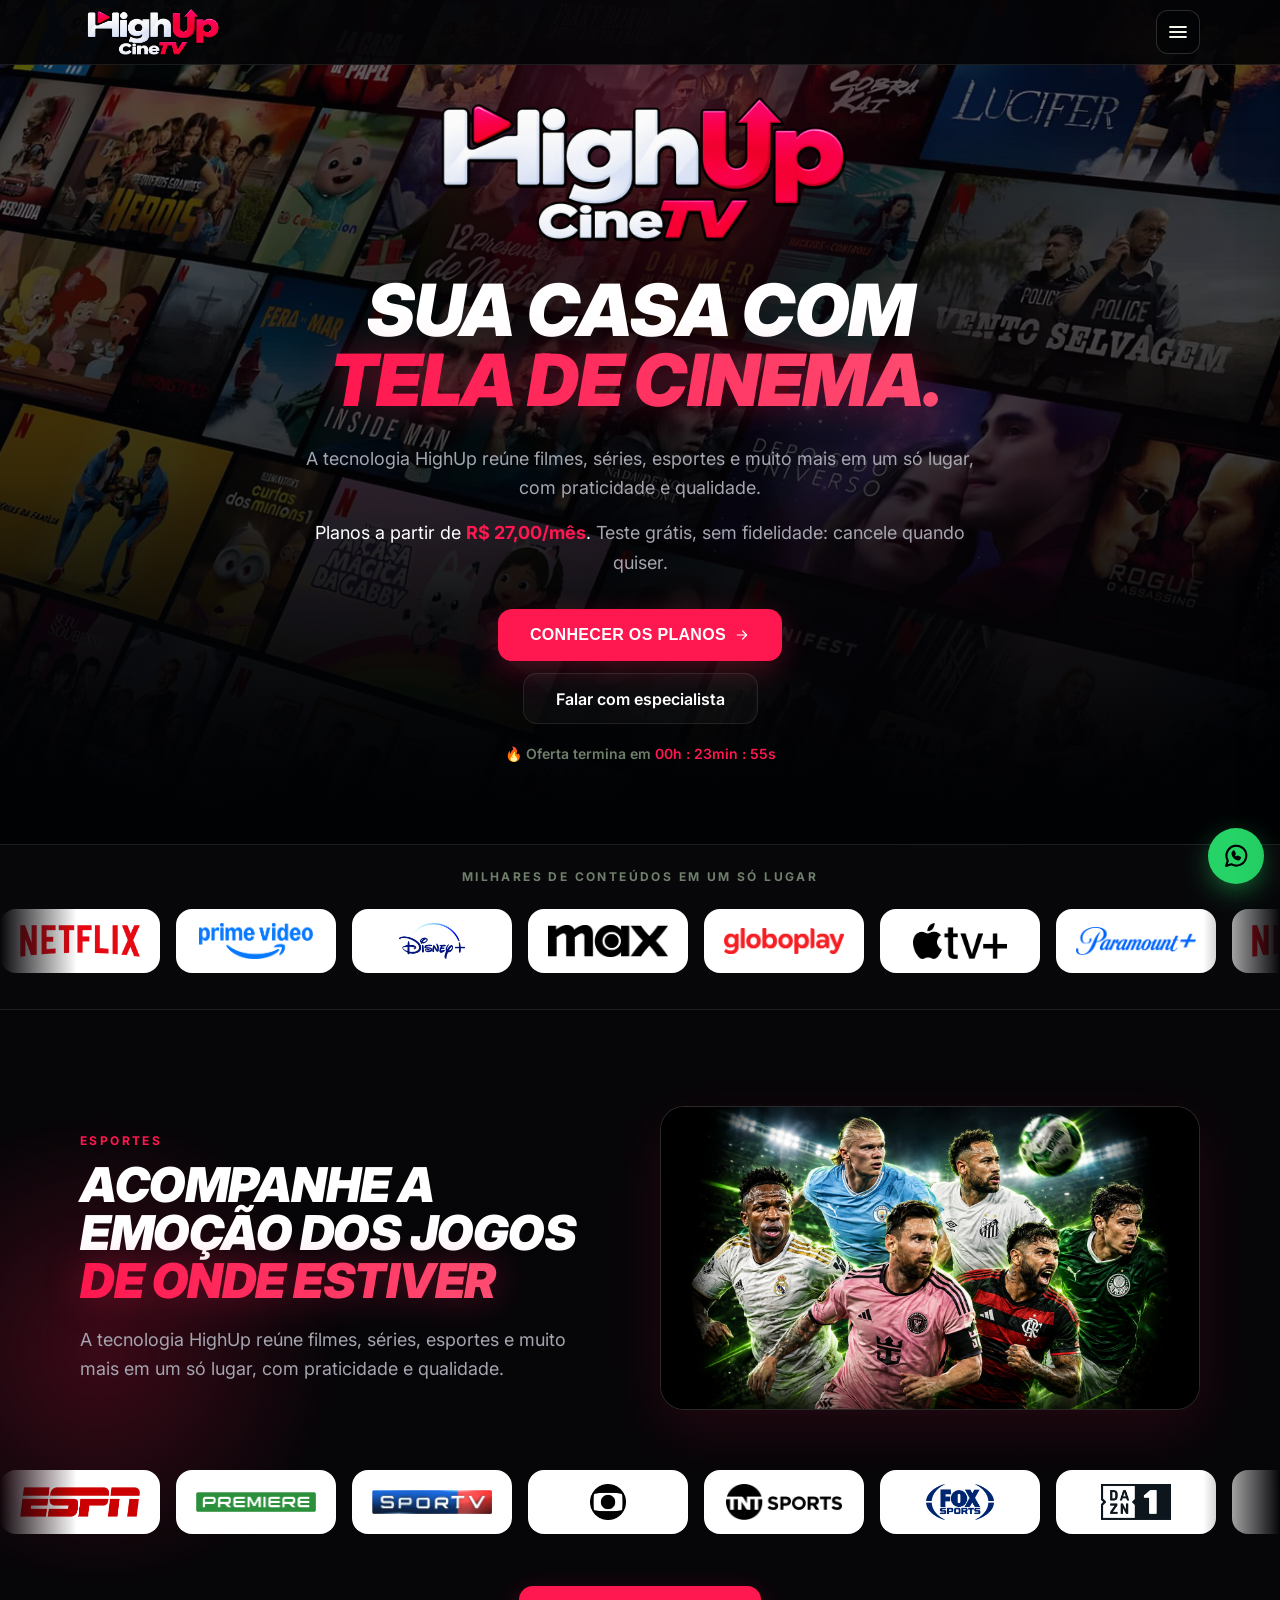
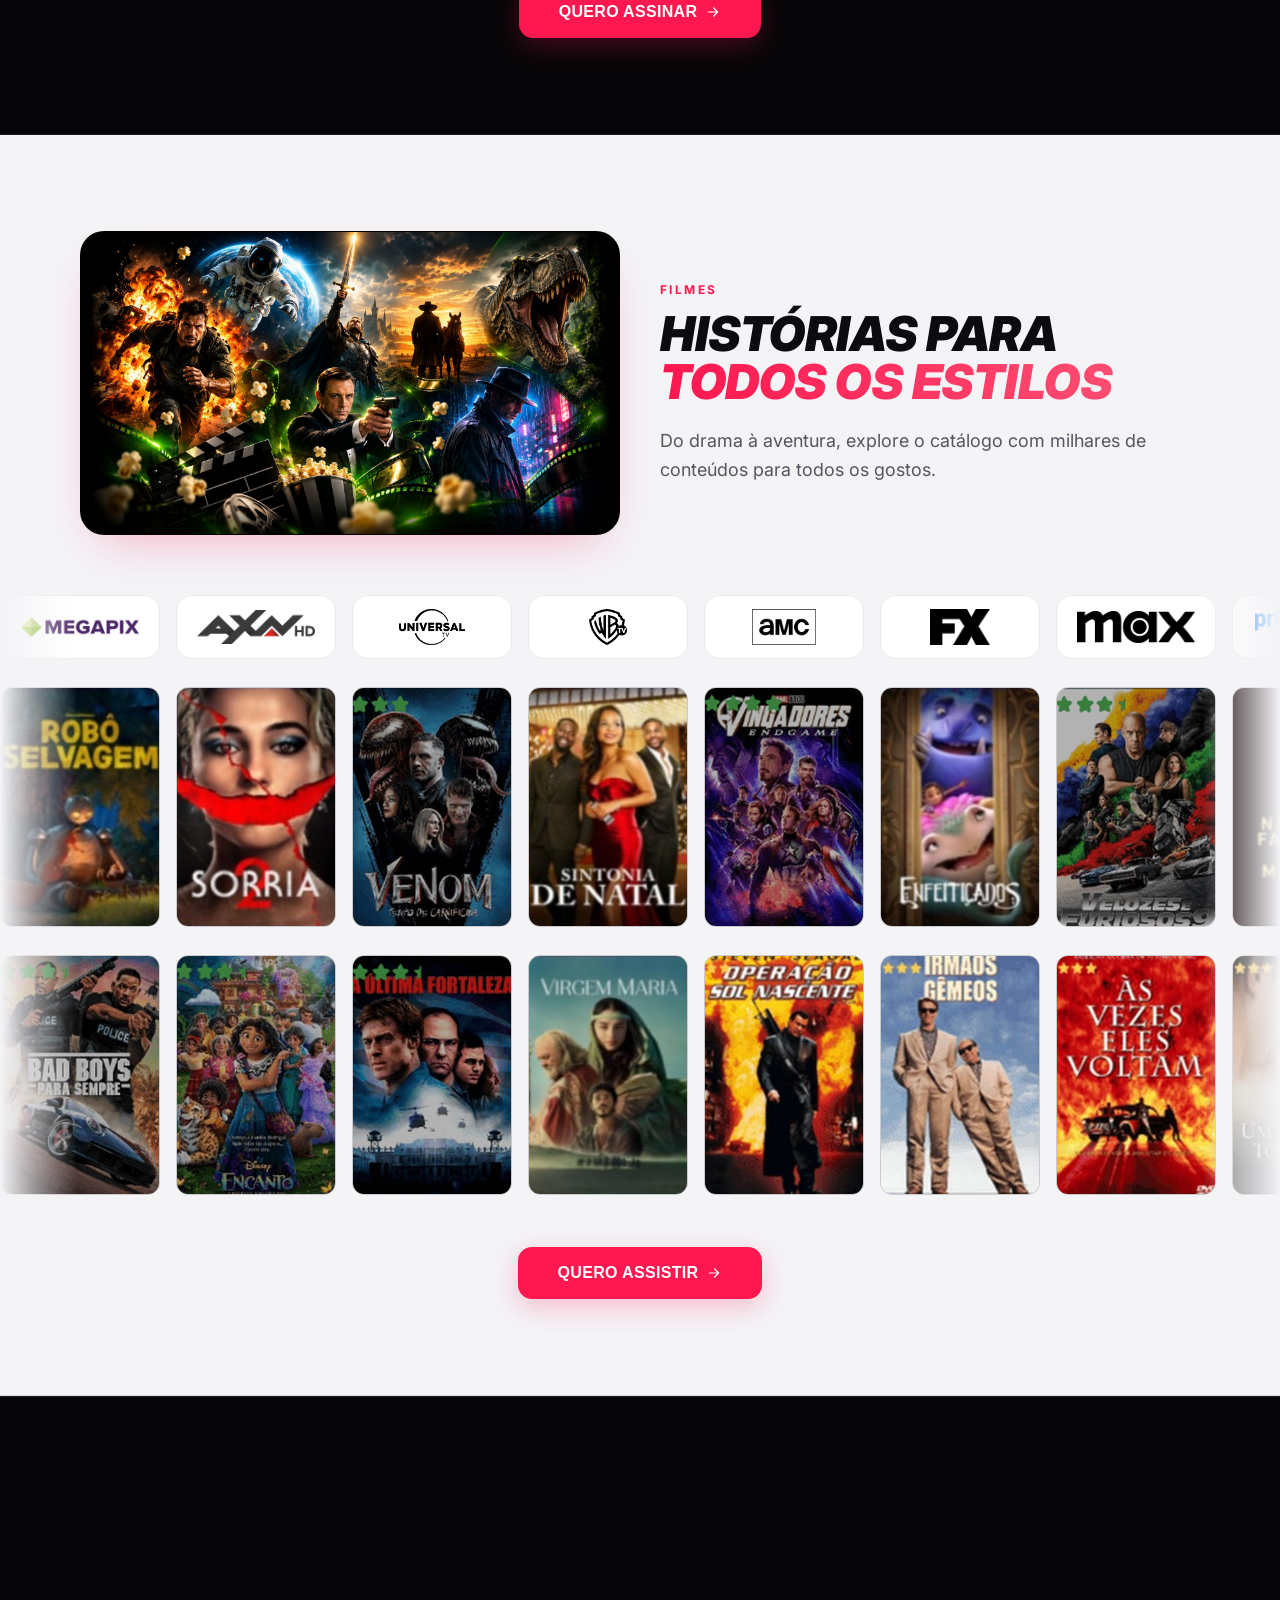
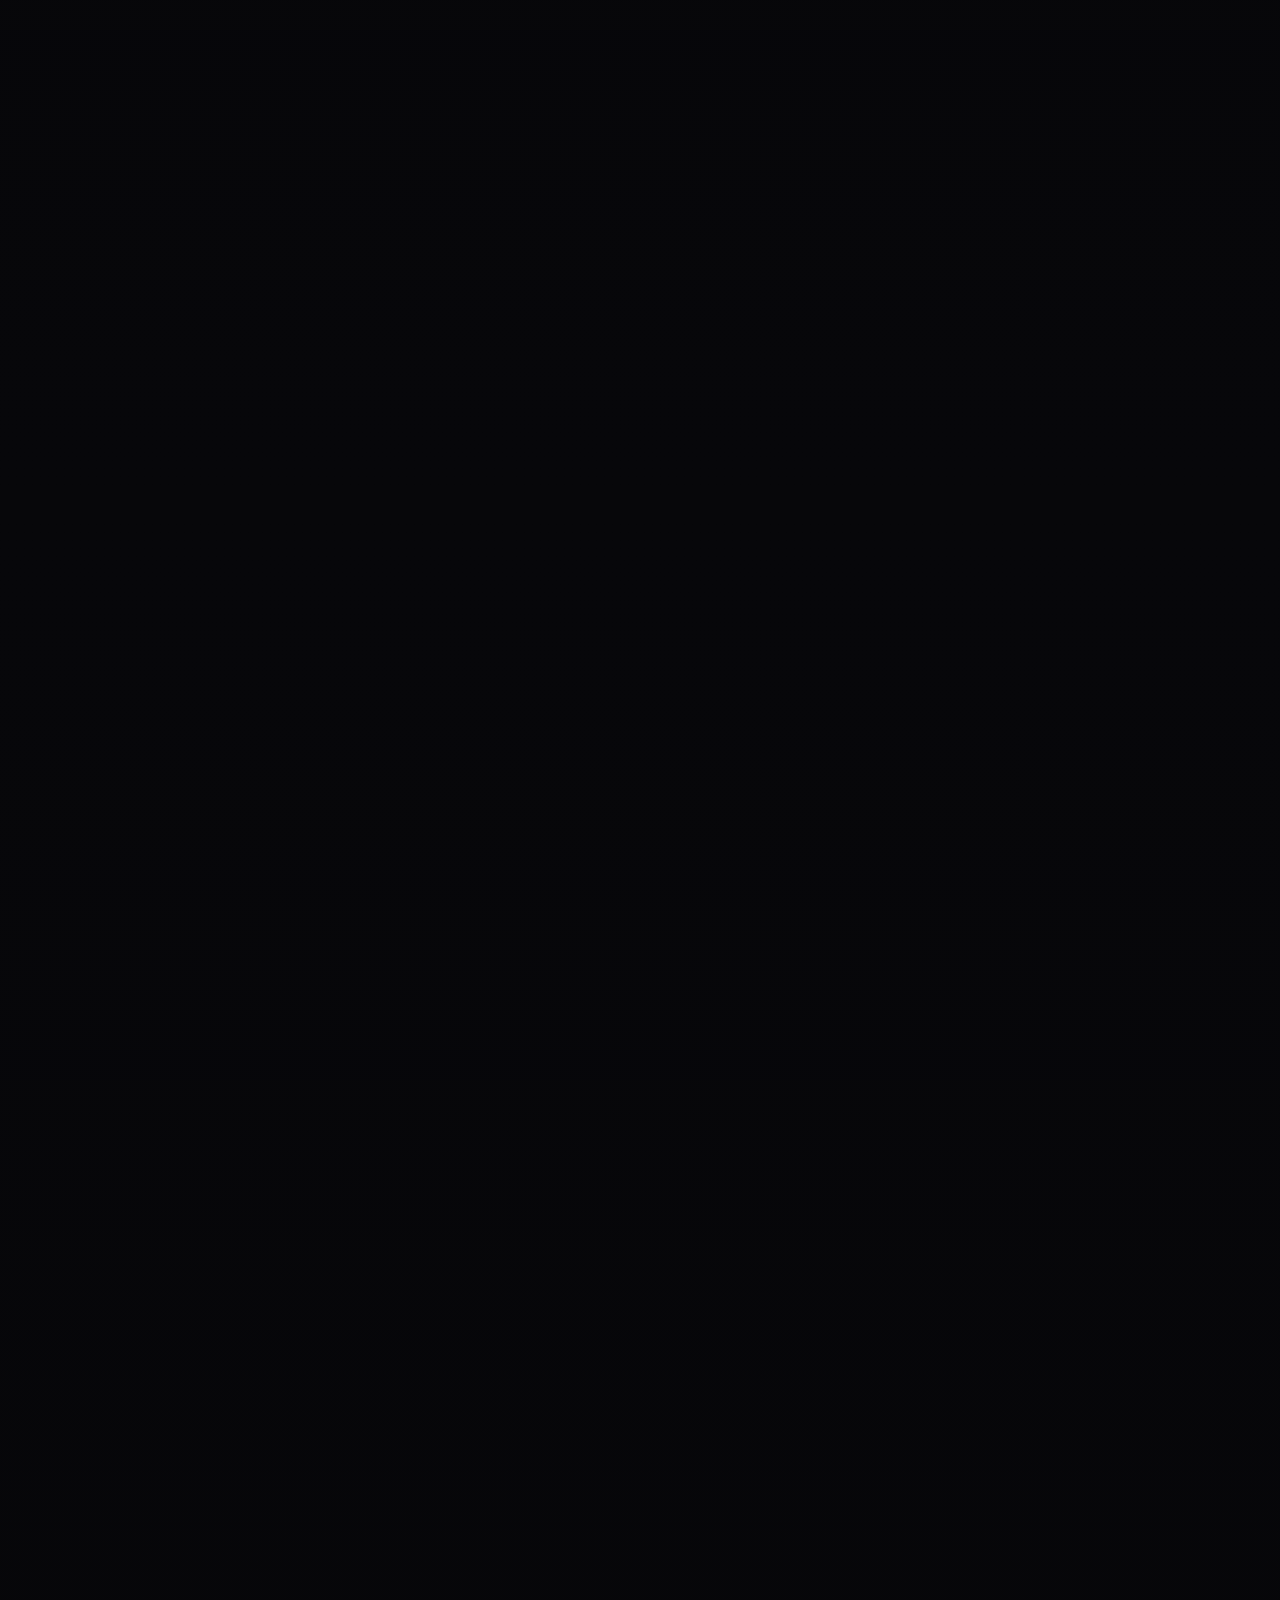
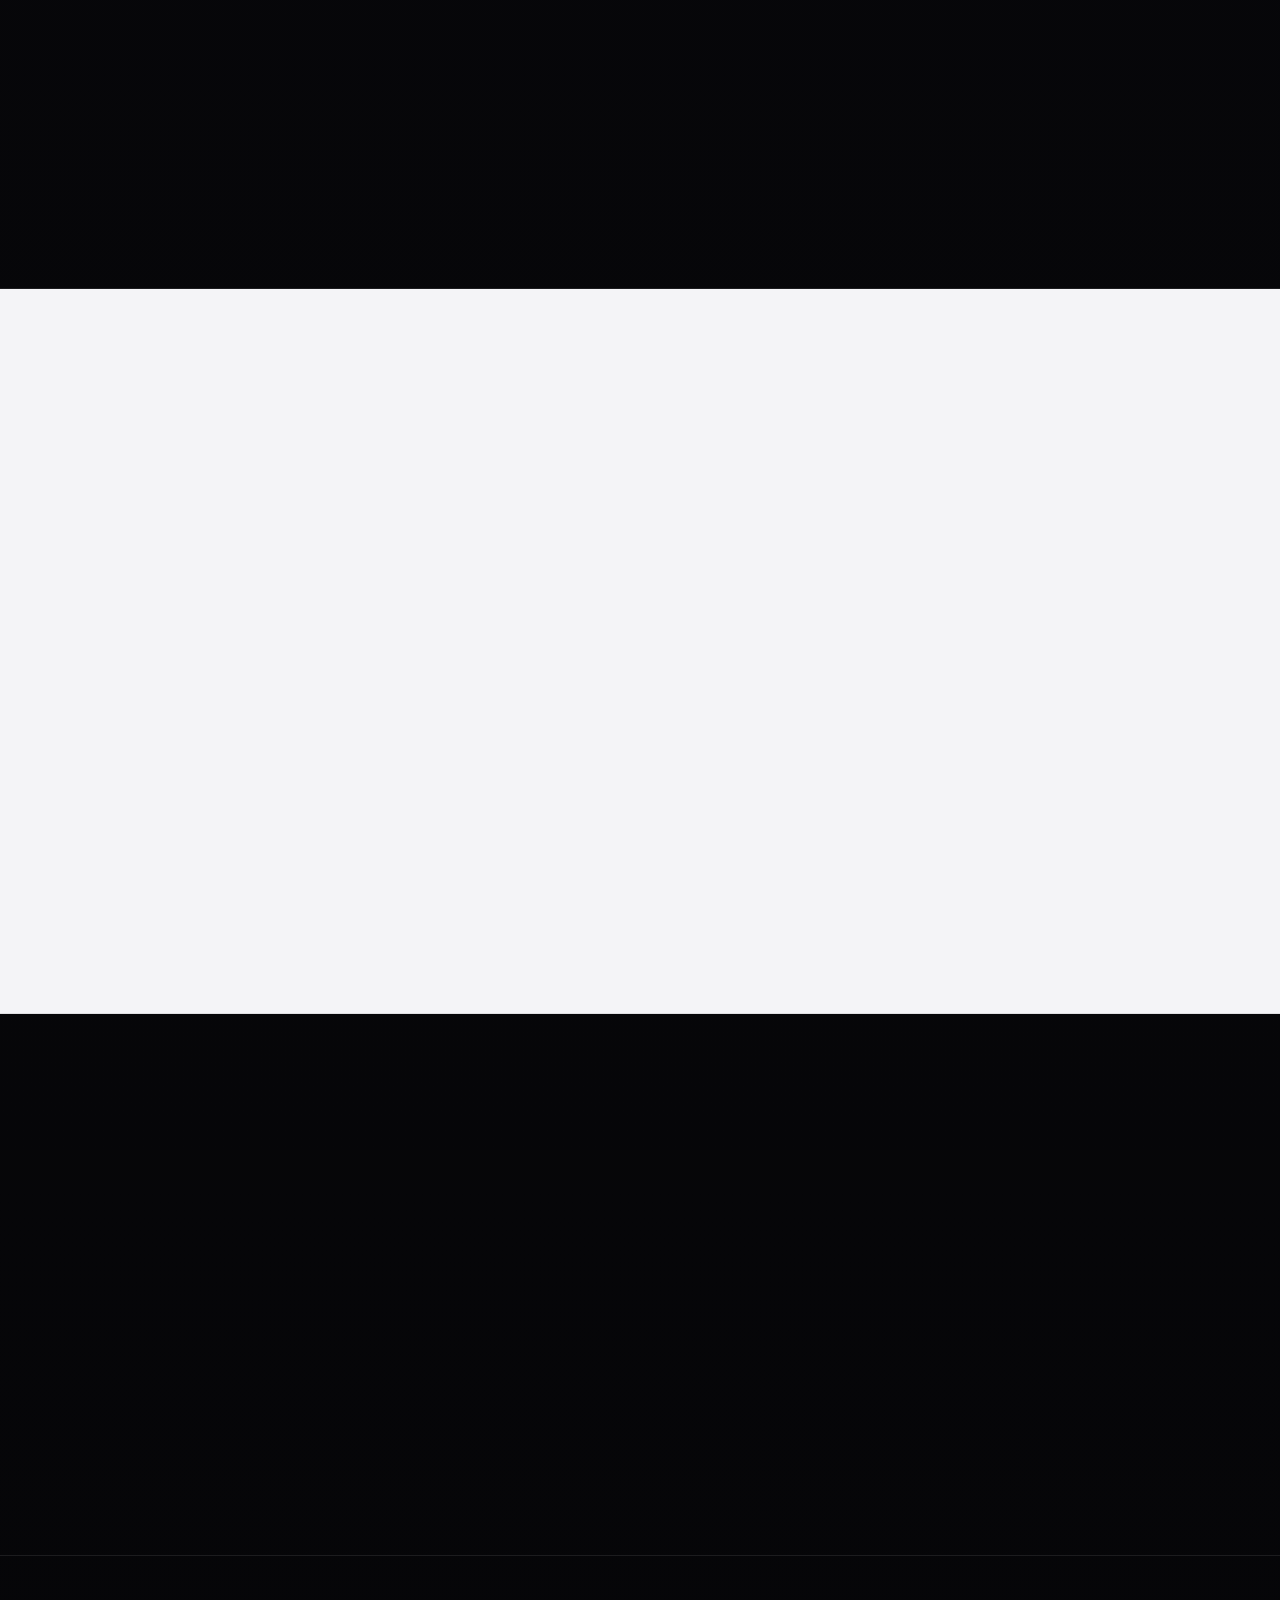
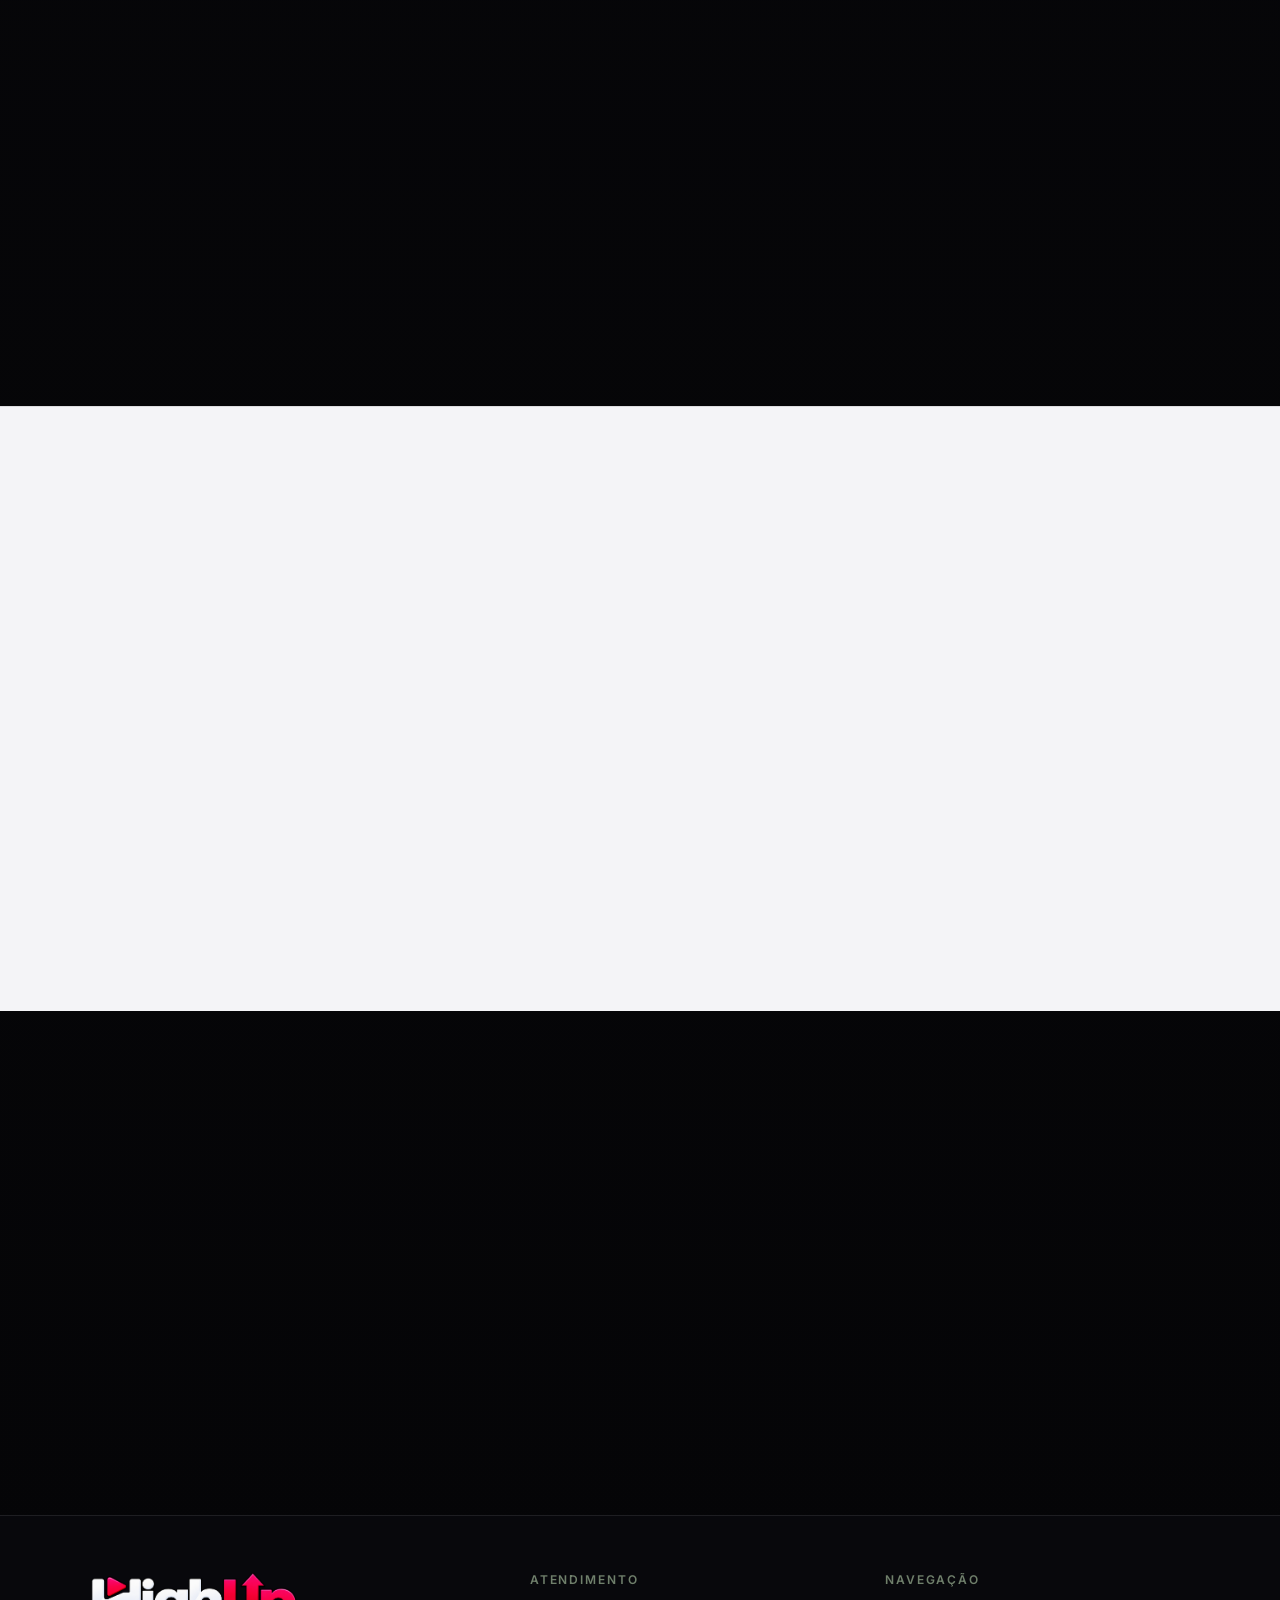
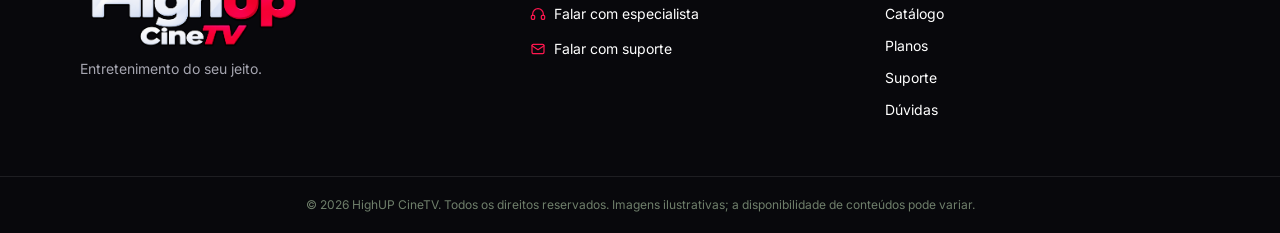
==== commit 1f783f95: "Add files via upload" ====
--- a/index.html
+++ b/index.html
@@ -2,27 +2,23 @@
 <html lang="pt-BR" class="LINzvG_variable VHVWvq_variable h-full">
 <head>
 <meta charset="UTF-8">
-<!-- Google tag (gtag.js) -->
-<script async src="https://www.googletagmanager.com/gtag/js?id=G-75QJWQZ00Q"></script>
+<!-- Google Analytics + Tag Manager (carregam só depois da página pronta, para não pesar) -->
 <script>
-  window.dataLayer = window.dataLayer || [];
-  function gtag(){dataLayer.push(arguments);}
-  gtag('js', new Date());
-
-  gtag('config', 'G-75QJWQZ00Q');
+window.dataLayer=window.dataLayer||[];function gtag(){dataLayer.push(arguments);}
+gtag('js',new Date());gtag('config','G-75QJWQZ00Q');
+(function(){var done=false;
+function load(){if(done)return;done=true;
+var g=document.createElement('script');g.async=true;g.src='https://www.googletagmanager.com/gtag/js?id=G-75QJWQZ00Q';document.head.appendChild(g);
+(function(w,d,s,l,i){w[l]=w[l]||[];w[l].push({'gtm.start':new Date().getTime(),event:'gtm.js'});var f=d.getElementsByTagName(s)[0],j=d.createElement(s),dl=l!='dataLayer'?'&l='+l:'';j.async=true;j.src='https://www.googletagmanager.com/gtm.js?id='+i+dl;f.parentNode.insertBefore(j,f);})(window,document,'script','dataLayer','GTM-TRCH4ZN9');}
+window.addEventListener('load',function(){(window.requestIdleCallback||function(f){setTimeout(f,2500)})(load,{timeout:5000});});
+['scroll','pointerdown','keydown'].forEach(function(e){window.addEventListener(e,load,{once:true,passive:true});});
+})();
 </script>
-<!-- Google Tag Manager -->
-<script>(function(w,d,s,l,i){w[l]=w[l]||[];w[l].push({'gtm.start':
-new Date().getTime(),event:'gtm.js'});var f=d.getElementsByTagName(s)[0],
-j=d.createElement(s),dl=l!='dataLayer'?'&l='+l:'';j.async=true;j.src=
-'https://www.googletagmanager.com/gtm.js?id='+i+dl;f.parentNode.insertBefore(j,f);
-})(window,document,'script','dataLayer','GTM-TRCH4ZN9');</script>
-<!-- End Google Tag Manager -->
 <!-- CSS do layout de referência: copie o arquivo 0ew0fsurkyjug.css para a pasta de imagens (ou ajuste o caminho abaixo) -->
 <link rel="stylesheet" href="imagens_highup/0ew0fsurkyjug.css">
 <link rel="preconnect" href="https://fonts.googleapis.com">
 <link rel="preconnect" href="https://fonts.gstatic.com" crossorigin>
-<link href="https://fonts.googleapis.com/css2?family=Inter:wght@400;500;600;700;800&family=Montserrat:ital,wght@0,500;0,600;0,700;0,800;0,900;1,500;1,600;1,700;1,800;1,900&display=swap" rel="stylesheet">
+<link href="https://fonts.googleapis.com/css2?family=Inter:wght@400;500;600;700&family=Montserrat:ital,wght@0,700;0,800;0,900;1,800;1,900&display=swap" rel="stylesheet">
 <meta name="viewport" content="width=device-width, initial-scale=1">
 <meta name="theme-color" content="#050507">
 <title>HighUP CineTV | Sua Casa com Tela de Cinema</title>
@@ -45,7 +41,7 @@
 @media (min-width:1024px){.hu-disp{grid-template-columns:repeat(5,minmax(0,1fr))}}
 
 /* ===== Paleta HighUP (substitui o verde-limão da referência) ===== */
-:root,.theme-light{
+:root{
   --glow:255 23 79;
   --color-bg:#050507;--color-surface:#0b0b10;--color-surface-2:#111118;--color-surface-3:#16161f;
   --color-line:rgba(255,255,255,.09);--color-line-strong:rgba(255,255,255,.16);
@@ -54,9 +50,7 @@
   color-scheme:dark;
 }
 html,body{background:#050507;color:#fff}
-body{background:radial-gradient(circle at 75% 5%,rgba(255,23,79,.13),transparent 28rem),linear-gradient(180deg,#050507 0%,#07070a 45%,#050507 100%) fixed}
-.theme-light{background:#0b0b10 !important;color:#fff}
-.theme-light .text-muted{color:#a5a5b0}
+body{background:radial-gradient(circle at 75% 5%,rgba(255,23,79,.13),transparent 28rem),linear-gradient(180deg,#050507 0%,#07070a 45%,#050507 100%)}
 .text-neon,.hover\:text-neon:hover{color:#ff174f !important}
 .border-neon{border-color:#ff174f !important}
 .border-neon\/50{border-color:rgba(255,23,79,.5) !important}
@@ -89,6 +83,35 @@
 .headline{font-family:'Montserrat','Inter',sans-serif !important;font-style:italic !important;font-weight:900 !important;text-transform:uppercase !important;letter-spacing:-0.01em}
 .headline .text-lime-gradient{padding-right:.12em}
 h3.font-display,.font-display.uppercase{font-style:normal}
+
+/* ===== Seções claras (quebras preto -> branco, como na referência) ===== */
+.theme-light{
+  --color-bg:#f4f4f7;--color-surface:#ffffff;--color-surface-2:#ffffff;--color-surface-3:#ececf1;
+  --color-line:rgba(11,11,16,.10);--color-line-strong:rgba(11,11,16,.18);
+  --color-text:#0b0b10;--color-muted:#555560;--color-subtle:#74747f;
+  color-scheme:light;
+  background:#f4f4f7 !important;color:#0b0b10 !important;
+}
+.theme-light .headline,.theme-light h2,.theme-light h3,.theme-light summary{color:#0b0b10}
+.theme-light .text-muted,.theme-light p.text-muted{color:#555560 !important}
+.theme-light .text-subtle{color:#74747f !important}
+.theme-light .border-line,.theme-light.border-line{border-color:rgba(11,11,16,.10) !important}
+.theme-light .border-line-strong{border-color:rgba(11,11,16,.18) !important}
+.theme-light .card{background:#fff;border:1px solid rgba(11,11,16,.10);box-shadow:0 8px 24px -16px rgba(11,11,16,.25)}
+.theme-light .card summary,.theme-light .card p{color:inherit}
+.theme-light .marquee-track .rounded-2xl{border:1px solid rgba(11,11,16,.08)}
+.theme-light .glow-orb{background:radial-gradient(circle,rgba(255,23,79,.12),transparent 65%) !important}
+.theme-light .shadow-neon-lg{box-shadow:0 20px 50px -20px rgba(255,23,79,.35) !important}
+
+/* ===== Desempenho ===== */
+header.fixed{-webkit-backdrop-filter:none !important;backdrop-filter:none !important;background:rgba(5,5,7,.94) !important}
+#menu-overlay{-webkit-backdrop-filter:none !important;backdrop-filter:none !important;visibility:hidden}
+#menu-overlay.opacity-100{visibility:visible}
+main>section:nth-child(n+4){content-visibility:auto;contain-intrinsic-size:auto 900px}
+.marquee-track{will-change:transform;backface-visibility:hidden}
+.marquee-track *{box-shadow:none !important}
+.marquee-track.is-off,.wall-off{animation-play-state:paused !important}
+@media (prefers-reduced-motion:reduce){.marquee-track{animation:none !important}}
 </style>
 </head>
 <body class="min-h-full flex flex-col" style="">
@@ -130,7 +153,7 @@
 </aside>
 
 <main id="conteudo" class="flex-1">
-<section class="relative overflow-hidden"><div class="bg-grid pointer-events-none absolute inset-0" aria-hidden="true"></div><div class="pointer-events-none absolute inset-x-0 top-0 h-[860px] overflow-hidden [mask-image:linear-gradient(to_bottom,black_0%,black_55%,transparent_96%)]" aria-hidden="true"><img alt="" decoding="async" class="origin-center object-cover opacity-70 [animation:wall-drift_45s_ease-in-out_infinite_alternate] motion-reduce:[animation:none] motion-reduce:scale-110" src="imagens_highup/catalogo.jpg" style="position: absolute; height: 100%; width: 100%; inset: 0px; color: transparent;"></div><div class="pointer-events-none absolute inset-0 bg-[radial-gradient(ellipse_50%_38%_at_50%_30%,rgb(0_0_0/0.78),transparent_75%)]" aria-hidden="true"></div><div class="pointer-events-none absolute inset-0 bg-gradient-to-b from-bg/30 via-bg/55 to-bg" aria-hidden="true"></div><div class="glow-orb pointer-events-none absolute left-1/2 top-0 h-[640px] w-[640px] -translate-x-1/2 -translate-y-1/3" aria-hidden="true"></div><div class="relative mx-auto flex max-w-4xl flex-col items-center px-4 pb-14 pt-20 text-center md:pb-20 md:pt-24"><div id="hero-brand"><img alt="HighUP CineTV" width="1000" height="447" decoding="async" class="h-auto select-none w-[min(78vw,440px)]" src="imagens_highup/vixplay-logo.png" style="color: transparent;"></div><h1 class="headline mt-8 text-[1.85rem] leading-[0.98] min-[400px]:text-[2.2rem] sm:text-6xl lg:text-7xl"><span class="block">Sua casa com</span><span class="text-lime-gradient block pb-1">tela de cinema.</span></h1><p class="mt-6 max-w-2xl text-base leading-relaxed text-muted sm:text-lg">A tecnologia HighUp reúne filmes, séries, esportes e muito mais em um só lugar, com praticidade e qualidade.</p><p class="mt-4 max-w-2xl text-base leading-relaxed sm:text-lg">Planos a partir de <strong class="text-neon">R$ 27,00/mês</strong>.<span class="text-muted"> Teste grátis, sem fidelidade: cancele quando quiser.</span></p><a href="#planos" class="btn-neon mt-8 w-full px-8 sm:w-auto">Conhecer os planos <svg viewBox="0 0 24 24" fill="none" stroke="currentColor" stroke-width="1.8" stroke-linecap="round" stroke-linejoin="round" class="h-4 w-4" aria-hidden="true"><path d="M5 12h14M13 6l6 6-6 6"></path></svg></a><a class="btn-ghost mt-3 w-full px-8 sm:w-auto" href="https://wa.me/5588994478683?text=Ol%C3%A1%2C%20gostaria%20de%20saber%20mais%20sobre%20o%20servi%C3%A7o%20HighUp.%20Como%20posso%20prosseguir%3F" target="_blank" rel="noopener noreferrer">Falar com especialista</a><p class="mt-5 text-sm font-semibold text-subtle" role="timer" aria-label="Tempo restante da promoção">🔥 Oferta termina em <span class="text-neon" data-countdown>00h : 24min : 00s</span></p></div></section>
+<section class="relative overflow-hidden"><div class="bg-grid pointer-events-none absolute inset-0" aria-hidden="true"></div><div class="pointer-events-none absolute inset-x-0 top-0 h-[860px] overflow-hidden [mask-image:linear-gradient(to_bottom,black_0%,black_55%,transparent_96%)]" aria-hidden="true"><img alt="" decoding="async" class="origin-center object-cover opacity-70 [animation:wall-drift_45s_ease-in-out_infinite_alternate] motion-reduce:[animation:none] motion-reduce:scale-110" fetchpriority="high" src="imagens_highup/catalogo.jpg" style="position: absolute; height: 100%; width: 100%; inset: 0px; color: transparent;"></div><div class="pointer-events-none absolute inset-0 bg-[radial-gradient(ellipse_50%_38%_at_50%_30%,rgb(0_0_0/0.78),transparent_75%)]" aria-hidden="true"></div><div class="pointer-events-none absolute inset-0 bg-gradient-to-b from-bg/30 via-bg/55 to-bg" aria-hidden="true"></div><div class="glow-orb pointer-events-none absolute left-1/2 top-0 h-[640px] w-[640px] -translate-x-1/2 -translate-y-1/3" aria-hidden="true"></div><div class="relative mx-auto flex max-w-4xl flex-col items-center px-4 pb-14 pt-20 text-center md:pb-20 md:pt-24"><div id="hero-brand"><img alt="HighUP CineTV" width="1000" height="447" decoding="async" class="h-auto select-none w-[min(78vw,440px)]" src="imagens_highup/vixplay-logo.png" style="color: transparent;"></div><h1 class="headline mt-8 text-[1.85rem] leading-[0.98] min-[400px]:text-[2.2rem] sm:text-6xl lg:text-7xl"><span class="block">Sua casa com</span><span class="text-lime-gradient block pb-1">tela de cinema.</span></h1><p class="mt-6 max-w-2xl text-base leading-relaxed text-muted sm:text-lg">A tecnologia HighUp reúne filmes, séries, esportes e muito mais em um só lugar, com praticidade e qualidade.</p><p class="mt-4 max-w-2xl text-base leading-relaxed sm:text-lg">Planos a partir de <strong class="text-neon">R$ 27,00/mês</strong>.<span class="text-muted"> Teste grátis, sem fidelidade: cancele quando quiser.</span></p><a href="#planos" class="btn-neon mt-8 w-full px-8 sm:w-auto">Conhecer os planos <svg viewBox="0 0 24 24" fill="none" stroke="currentColor" stroke-width="1.8" stroke-linecap="round" stroke-linejoin="round" class="h-4 w-4" aria-hidden="true"><path d="M5 12h14M13 6l6 6-6 6"></path></svg></a><a class="btn-ghost mt-3 w-full px-8 sm:w-auto" href="https://wa.me/5588994478683?text=Ol%C3%A1%2C%20gostaria%20de%20saber%20mais%20sobre%20o%20servi%C3%A7o%20HighUp.%20Como%20posso%20prosseguir%3F" target="_blank" rel="noopener noreferrer">Falar com especialista</a><p class="mt-5 text-sm font-semibold text-subtle" role="timer" aria-label="Tempo restante da promoção">🔥 Oferta termina em <span class="text-neon" data-countdown>00h : 24min : 00s</span></p></div></section>
 <section id="catalogo" aria-label="Streamings" class="border-y border-line bg-surface/40 py-6"><p class="px-4 text-center text-xs font-bold uppercase tracking-[0.2em] text-subtle">Milhares de conteúdos em um só lugar</p><div class="mt-3"><div role="group" aria-label="Streamings" class="relative overflow-hidden py-3 [mask-image:linear-gradient(to_right,transparent,black_6%,black_94%,transparent)] motion-reduce:overflow-x-auto"><div class="marquee-track flex w-max" style="--marquee-s: 40s; --marquee-dir: normal;"><ul aria-hidden="false" class="flex shrink-0 items-center"><li class="shrink-0"><div class="mr-4 flex h-16 w-40 items-center justify-center rounded-2xl bg-white px-5 shadow-[0_8px_24px_-12px_rgb(0_0_0/0.7)]"><img alt="Netflix" loading="lazy" width="398" height="108" decoding="async" class="max-h-9 w-auto object-contain" src="imagens_highup/netflix.png" style="color: transparent;"></div></li><li class="shrink-0"><div class="mr-4 flex h-16 w-40 items-center justify-center rounded-2xl bg-white px-5 shadow-[0_8px_24px_-12px_rgb(0_0_0/0.7)]"><img alt="Prime Video" loading="lazy" width="498" height="157" decoding="async" class="max-h-9 w-auto object-contain" src="imagens_highup/prime-video.png" style="color: transparent;"></div></li><li class="shrink-0"><div class="mr-4 flex h-16 w-40 items-center justify-center rounded-2xl bg-white px-5 shadow-[0_8px_24px_-12px_rgb(0_0_0/0.7)]"><img alt="Disney+" loading="lazy" width="500" height="272" decoding="async" class="max-h-9 w-auto object-contain" src="imagens_highup/disney-plus.png" style="color: transparent;"></div></li><li class="shrink-0"><div class="mr-4 flex h-16 w-40 items-center justify-center rounded-2xl bg-white px-5 shadow-[0_8px_24px_-12px_rgb(0_0_0/0.7)]"><img alt="Max" loading="lazy" width="500" height="137" decoding="async" class="max-h-9 w-auto object-contain" src="imagens_highup/max.png" style="color: transparent;"></div></li><li class="shrink-0"><div class="mr-4 flex h-16 w-40 items-center justify-center rounded-2xl bg-white px-5 shadow-[0_8px_24px_-12px_rgb(0_0_0/0.7)]"><img alt="Globoplay" loading="lazy" width="500" height="105" decoding="async" class="max-h-9 w-auto object-contain" src="imagens_highup/globoplay.png" style="color: transparent;"></div></li><li class="shrink-0"><div class="mr-4 flex h-16 w-40 items-center justify-center rounded-2xl bg-white px-5 shadow-[0_8px_24px_-12px_rgb(0_0_0/0.7)]"><img alt="Apple TV+" loading="lazy" width="500" height="190" decoding="async" class="max-h-9 w-auto object-contain" src="imagens_highup/apple-tv.png" style="color: transparent;"></div></li><li class="shrink-0"><div class="mr-4 flex h-16 w-40 items-center justify-center rounded-2xl bg-white px-5 shadow-[0_8px_24px_-12px_rgb(0_0_0/0.7)]"><img alt="Paramount+" loading="lazy" width="500" height="116" decoding="async" class="max-h-9 w-auto object-contain" src="imagens_highup/paramount.png" style="color: transparent;"></div></li><li class="shrink-0"><div class="mr-4 flex h-16 w-40 items-center justify-center rounded-2xl bg-white px-5 shadow-[0_8px_24px_-12px_rgb(0_0_0/0.7)]"><img alt="Netflix" loading="lazy" width="398" height="108" decoding="async" class="max-h-9 w-auto object-contain" src="imagens_highup/netflix.png" style="color: transparent;"></div></li><li class="shrink-0"><div class="mr-4 flex h-16 w-40 items-center justify-center rounded-2xl bg-white px-5 shadow-[0_8px_24px_-12px_rgb(0_0_0/0.7)]"><img alt="Prime Video" loading="lazy" width="498" height="157" decoding="async" class="max-h-9 w-auto object-contain" src="imagens_highup/prime-video.png" style="color: transparent;"></div></li><li class="shrink-0"><div class="mr-4 flex h-16 w-40 items-center justify-center rounded-2xl bg-white px-5 shadow-[0_8px_24px_-12px_rgb(0_0_0/0.7)]"><img alt="Disney+" loading="lazy" width="500" height="272" decoding="async" class="max-h-9 w-auto object-contain" src="imagens_highup/disney-plus.png" style="color: transparent;"></div></li><li class="shrink-0"><div class="mr-4 flex h-16 w-40 items-center justify-center rounded-2xl bg-white px-5 shadow-[0_8px_24px_-12px_rgb(0_0_0/0.7)]"><img alt="Max" loading="lazy" width="500" height="137" decoding="async" class="max-h-9 w-auto object-contain" src="imagens_highup/max.png" style="color: transparent;"></div></li><li class="shrink-0"><div class="mr-4 flex h-16 w-40 items-center justify-center rounded-2xl bg-white px-5 shadow-[0_8px_24px_-12px_rgb(0_0_0/0.7)]"><img alt="Globoplay" loading="lazy" width="500" height="105" decoding="async" class="max-h-9 w-auto object-contain" src="imagens_highup/globoplay.png" style="color: transparent;"></div></li><li class="shrink-0"><div class="mr-4 flex h-16 w-40 items-center justify-center rounded-2xl bg-white px-5 shadow-[0_8px_24px_-12px_rgb(0_0_0/0.7)]"><img alt="Apple TV+" loading="lazy" width="500" height="190" decoding="async" class="max-h-9 w-auto object-contain" src="imagens_highup/apple-tv.png" style="color: transparent;"></div></li><li class="shrink-0"><div class="mr-4 flex h-16 w-40 items-center justify-center rounded-2xl bg-white px-5 shadow-[0_8px_24px_-12px_rgb(0_0_0/0.7)]"><img alt="Paramount+" loading="lazy" width="500" height="116" decoding="async" class="max-h-9 w-auto object-contain" src="imagens_highup/paramount.png" style="color: transparent;"></div></li></ul><ul aria-hidden="true" class="flex shrink-0 items-center"><li class="shrink-0"><div class="mr-4 flex h-16 w-40 items-center justify-center rounded-2xl bg-white px-5 shadow-[0_8px_24px_-12px_rgb(0_0_0/0.7)]"><img alt="Netflix" loading="lazy" width="398" height="108" decoding="async" class="max-h-9 w-auto object-contain" src="imagens_highup/netflix.png" style="color: transparent;"></div></li><li class="shrink-0"><div class="mr-4 flex h-16 w-40 items-center justify-center rounded-2xl bg-white px-5 shadow-[0_8px_24px_-12px_rgb(0_0_0/0.7)]"><img alt="Prime Video" loading="lazy" width="498" height="157" decoding="async" class="max-h-9 w-auto object-contain" src="imagens_highup/prime-video.png" style="color: transparent;"></div></li><li class="shrink-0"><div class="mr-4 flex h-16 w-40 items-center justify-center rounded-2xl bg-white px-5 shadow-[0_8px_24px_-12px_rgb(0_0_0/0.7)]"><img alt="Disney+" loading="lazy" width="500" height="272" decoding="async" class="max-h-9 w-auto object-contain" src="imagens_highup/disney-plus.png" style="color: transparent;"></div></li><li class="shrink-0"><div class="mr-4 flex h-16 w-40 items-center justify-center rounded-2xl bg-white px-5 shadow-[0_8px_24px_-12px_rgb(0_0_0/0.7)]"><img alt="Max" loading="lazy" width="500" height="137" decoding="async" class="max-h-9 w-auto object-contain" src="imagens_highup/max.png" style="color: transparent;"></div></li><li class="shrink-0"><div class="mr-4 flex h-16 w-40 items-center justify-center rounded-2xl bg-white px-5 shadow-[0_8px_24px_-12px_rgb(0_0_0/0.7)]"><img alt="Globoplay" loading="lazy" width="500" height="105" decoding="async" class="max-h-9 w-auto object-contain" src="imagens_highup/globoplay.png" style="color: transparent;"></div></li><li class="shrink-0"><div class="mr-4 flex h-16 w-40 items-center justify-center rounded-2xl bg-white px-5 shadow-[0_8px_24px_-12px_rgb(0_0_0/0.7)]"><img alt="Apple TV+" loading="lazy" width="500" height="190" decoding="async" class="max-h-9 w-auto object-contain" src="imagens_highup/apple-tv.png" style="color: transparent;"></div></li><li class="shrink-0"><div class="mr-4 flex h-16 w-40 items-center justify-center rounded-2xl bg-white px-5 shadow-[0_8px_24px_-12px_rgb(0_0_0/0.7)]"><img alt="Paramount+" loading="lazy" width="500" height="116" decoding="async" class="max-h-9 w-auto object-contain" src="imagens_highup/paramount.png" style="color: transparent;"></div></li><li class="shrink-0"><div class="mr-4 flex h-16 w-40 items-center justify-center rounded-2xl bg-white px-5 shadow-[0_8px_24px_-12px_rgb(0_0_0/0.7)]"><img alt="Netflix" loading="lazy" width="398" height="108" decoding="async" class="max-h-9 w-auto object-contain" src="imagens_highup/netflix.png" style="color: transparent;"></div></li><li class="shrink-0"><div class="mr-4 flex h-16 w-40 items-center justify-center rounded-2xl bg-white px-5 shadow-[0_8px_24px_-12px_rgb(0_0_0/0.7)]"><img alt="Prime Video" loading="lazy" width="498" height="157" decoding="async" class="max-h-9 w-auto object-contain" src="imagens_highup/prime-video.png" style="color: transparent;"></div></li><li class="shrink-0"><div class="mr-4 flex h-16 w-40 items-center justify-center rounded-2xl bg-white px-5 shadow-[0_8px_24px_-12px_rgb(0_0_0/0.7)]"><img alt="Disney+" loading="lazy" width="500" height="272" decoding="async" class="max-h-9 w-auto object-contain" src="imagens_highup/disney-plus.png" style="color: transparent;"></div></li><li class="shrink-0"><div class="mr-4 flex h-16 w-40 items-center justify-center rounded-2xl bg-white px-5 shadow-[0_8px_24px_-12px_rgb(0_0_0/0.7)]"><img alt="Max" loading="lazy" width="500" height="137" decoding="async" class="max-h-9 w-auto object-contain" src="imagens_highup/max.png" style="color: transparent;"></div></li><li class="shrink-0"><div class="mr-4 flex h-16 w-40 items-center justify-center rounded-2xl bg-white px-5 shadow-[0_8px_24px_-12px_rgb(0_0_0/0.7)]"><img alt="Globoplay" loading="lazy" width="500" height="105" decoding="async" class="max-h-9 w-auto object-contain" src="imagens_highup/globoplay.png" style="color: transparent;"></div></li><li class="shrink-0"><div class="mr-4 flex h-16 w-40 items-center justify-center rounded-2xl bg-white px-5 shadow-[0_8px_24px_-12px_rgb(0_0_0/0.7)]"><img alt="Apple TV+" loading="lazy" width="500" height="190" decoding="async" class="max-h-9 w-auto object-contain" src="imagens_highup/apple-tv.png" style="color: transparent;"></div></li><li class="shrink-0"><div class="mr-4 flex h-16 w-40 items-center justify-center rounded-2xl bg-white px-5 shadow-[0_8px_24px_-12px_rgb(0_0_0/0.7)]"><img alt="Paramount+" loading="lazy" width="500" height="116" decoding="async" class="max-h-9 w-auto object-contain" src="imagens_highup/paramount.png" style="color: transparent;"></div></li></ul></div></div></div></section>
 <section id="esportes" aria-labelledby="futebol-titulo" class="relative scroll-mt-20 overflow-hidden border-b border-line"><div class="glow-orb pointer-events-none absolute -left-40 top-20 h-[520px] w-[520px]" aria-hidden="true"></div><div class="relative mx-auto max-w-6xl px-4 py-16 md:py-24"><div class="grid items-center gap-10 md:grid-cols-2"><div class=""><p class="text-xs font-bold uppercase tracking-[0.2em] text-neon">Esportes</p><h2 id="futebol-titulo" class="headline mt-3 text-3xl sm:text-5xl">Acompanhe a emoção dos jogos <span class="text-lime-gradient">de onde estiver</span></h2><p class="mt-5 max-w-lg text-base leading-relaxed text-muted sm:text-lg">A tecnologia HighUp reúne filmes, séries, esportes e muito mais em um só lugar, com praticidade e qualidade.</p></div><div class=""><div class="relative aspect-video overflow-hidden rounded-3xl border border-line-strong bg-black shadow-neon-lg"><img alt="Craques do futebol brasileiro e europeu, cada um com a camisa do seu clube" loading="lazy" decoding="async" class="object-cover" src="imagens_highup/futebol-craques.jpg" style="position: absolute; height: 100%; width: 100%; inset: 0px; color: transparent;"></div></div></div><div class="relative left-1/2 mt-12 w-screen -translate-x-1/2 space-y-1"><div role="group" aria-label="Canais de esporte e competições" class="relative overflow-hidden py-3 [mask-image:linear-gradient(to_right,transparent,black_6%,black_94%,transparent)] motion-reduce:overflow-x-auto"><div class="marquee-track flex w-max" style="--marquee-s: 45s; --marquee-dir: normal;"><ul aria-hidden="false" class="flex shrink-0 items-center"><li class="shrink-0"><div class="mr-4 flex h-16 w-40 items-center justify-center rounded-2xl bg-white px-5 shadow-[0_8px_24px_-12px_rgb(0_0_0/0.7)]"><img alt="ESPN" loading="lazy" width="473" height="119" decoding="async" class="max-h-9 w-auto object-contain" src="imagens_highup/espn.png" style="color: transparent;"></div></li><li class="shrink-0"><div class="mr-4 flex h-16 w-40 items-center justify-center rounded-2xl bg-white px-5 shadow-[0_8px_24px_-12px_rgb(0_0_0/0.7)]"><img alt="Premiere" loading="lazy" width="483" height="78" decoding="async" class="max-h-9 w-auto object-contain" src="imagens_highup/premiere.png" style="color: transparent;"></div></li><li class="shrink-0"><div class="mr-4 flex h-16 w-40 items-center justify-center rounded-2xl bg-white px-5 shadow-[0_8px_24px_-12px_rgb(0_0_0/0.7)]"><img alt="SporTV" loading="lazy" width="500" height="97" decoding="async" class="max-h-9 w-auto object-contain" src="imagens_highup/sportv.png" style="color: transparent;"></div></li><li class="shrink-0"><div class="mr-4 flex h-16 w-40 items-center justify-center rounded-2xl bg-white px-5 shadow-[0_8px_24px_-12px_rgb(0_0_0/0.7)]"><img alt="Globo" loading="lazy" width="500" height="500" decoding="async" class="max-h-9 w-auto object-contain" src="imagens_highup/globo.png" style="color: transparent;"></div></li><li class="shrink-0"><div class="mr-4 flex h-16 w-40 items-center justify-center rounded-2xl bg-white px-5 shadow-[0_8px_24px_-12px_rgb(0_0_0/0.7)]"><img alt="TNT Sports" loading="lazy" width="500" height="156" decoding="async" class="max-h-9 w-auto object-contain" src="imagens_highup/tnt-sports.png" style="color: transparent;"></div></li><li class="shrink-0"><div class="mr-4 flex h-16 w-40 items-center justify-center rounded-2xl bg-white px-5 shadow-[0_8px_24px_-12px_rgb(0_0_0/0.7)]"><img alt="Fox Sports" loading="lazy" width="500" height="262" decoding="async" class="max-h-9 w-auto object-contain" src="imagens_highup/fox-sports.png" style="color: transparent;"></div></li><li class="shrink-0"><div class="mr-4 flex h-16 w-40 items-center justify-center rounded-2xl bg-white px-5 shadow-[0_8px_24px_-12px_rgb(0_0_0/0.7)]"><img alt="DAZN" loading="lazy" width="500" height="259" decoding="async" class="max-h-9 w-auto object-contain" src="imagens_highup/dazn.png" style="color: transparent;"></div></li><li class="shrink-0"><div class="mr-4 flex h-16 w-40 items-center justify-center rounded-2xl bg-white px-5 shadow-[0_8px_24px_-12px_rgb(0_0_0/0.7)]"><img alt="beIN Sports" loading="lazy" width="500" height="89" decoding="async" class="max-h-9 w-auto object-contain" src="imagens_highup/bein-sports.png" style="color: transparent;"></div></li><li class="shrink-0"><div class="mr-4 flex h-16 w-40 items-center justify-center rounded-2xl bg-white px-5 shadow-[0_8px_24px_-12px_rgb(0_0_0/0.7)]"><img alt="CazéTV" loading="lazy" width="500" height="491" decoding="async" class="max-h-9 w-auto object-contain" src="imagens_highup/cazetv.png" style="color: transparent;"></div></li><li class="shrink-0"><div class="mr-4 flex h-16 w-40 items-center justify-center rounded-2xl bg-white px-5 shadow-[0_8px_24px_-12px_rgb(0_0_0/0.7)]"><img alt="UEFA Champions League" loading="lazy" width="500" height="221" decoding="async" class="max-h-9 w-auto object-contain" src="imagens_highup/champions.png" style="color: transparent;"></div></li><li class="shrink-0"><div class="mr-4 flex h-16 w-40 items-center justify-center rounded-2xl bg-white px-5 shadow-[0_8px_24px_-12px_rgb(0_0_0/0.7)]"><img alt="Brasileirão" loading="lazy" width="500" height="645" decoding="async" class="max-h-9 w-auto object-contain" src="imagens_highup/brasileirao.png" style="color: transparent;"></div></li><li class="shrink-0"><div class="mr-4 flex h-16 w-40 items-center justify-center rounded-2xl bg-white px-5 shadow-[0_8px_24px_-12px_rgb(0_0_0/0.7)]"><img alt="ESPN" loading="lazy" width="473" height="119" decoding="async" class="max-h-9 w-auto object-contain" src="imagens_highup/espn.png" style="color: transparent;"></div></li><li class="shrink-0"><div class="mr-4 flex h-16 w-40 items-center justify-center rounded-2xl bg-white px-5 shadow-[0_8px_24px_-12px_rgb(0_0_0/0.7)]"><img alt="Premiere" loading="lazy" width="483" height="78" decoding="async" class="max-h-9 w-auto object-contain" src="imagens_highup/premiere.png" style="color: transparent;"></div></li><li class="shrink-0"><div class="mr-4 flex h-16 w-40 items-center justify-center rounded-2xl bg-white px-5 shadow-[0_8px_24px_-12px_rgb(0_0_0/0.7)]"><img alt="SporTV" loading="lazy" width="500" height="97" decoding="async" class="max-h-9 w-auto object-contain" src="imagens_highup/sportv.png" style="color: transparent;"></div></li><li class="shrink-0"><div class="mr-4 flex h-16 w-40 items-center justify-center rounded-2xl bg-white px-5 shadow-[0_8px_24px_-12px_rgb(0_0_0/0.7)]"><img alt="Globo" loading="lazy" width="500" height="500" decoding="async" class="max-h-9 w-auto object-contain" src="imagens_highup/globo.png" style="color: transparent;"></div></li><li class="shrink-0"><div class="mr-4 flex h-16 w-40 items-center justify-center rounded-2xl bg-white px-5 shadow-[0_8px_24px_-12px_rgb(0_0_0/0.7)]"><img alt="TNT Sports" loading="lazy" width="500" height="156" decoding="async" class="max-h-9 w-auto object-contain" src="imagens_highup/tnt-sports.png" style="color: transparent;"></div></li><li class="shrink-0"><div class="mr-4 flex h-16 w-40 items-center justify-center rounded-2xl bg-white px-5 shadow-[0_8px_24px_-12px_rgb(0_0_0/0.7)]"><img alt="Fox Sports" loading="lazy" width="500" height="262" decoding="async" class="max-h-9 w-auto object-contain" src="imagens_highup/fox-sports.png" style="color: transparent;"></div></li><li class="shrink-0"><div class="mr-4 flex h-16 w-40 items-center justify-center rounded-2xl bg-white px-5 shadow-[0_8px_24px_-12px_rgb(0_0_0/0.7)]"><img alt="DAZN" loading="lazy" width="500" height="259" decoding="async" class="max-h-9 w-auto object-contain" src="imagens_highup/dazn.png" style="color: transparent;"></div></li><li class="shrink-0"><div class="mr-4 flex h-16 w-40 items-center justify-center rounded-2xl bg-white px-5 shadow-[0_8px_24px_-12px_rgb(0_0_0/0.7)]"><img alt="beIN Sports" loading="lazy" width="500" height="89" decoding="async" class="max-h-9 w-auto object-contain" src="imagens_highup/bein-sports.png" style="color: transparent;"></div></li><li class="shrink-0"><div class="mr-4 flex h-16 w-40 items-center justify-center rounded-2xl bg-white px-5 shadow-[0_8px_24px_-12px_rgb(0_0_0/0.7)]"><img alt="CazéTV" loading="lazy" width="500" height="491" decoding="async" class="max-h-9 w-auto object-contain" src="imagens_highup/cazetv.png" style="color: transparent;"></div></li><li class="shrink-0"><div class="mr-4 flex h-16 w-40 items-center justify-center rounded-2xl bg-white px-5 shadow-[0_8px_24px_-12px_rgb(0_0_0/0.7)]"><img alt="UEFA Champions League" loading="lazy" width="500" height="221" decoding="async" class="max-h-9 w-auto object-contain" src="imagens_highup/champions.png" style="color: transparent;"></div></li><li class="shrink-0"><div class="mr-4 flex h-16 w-40 items-center justify-center rounded-2xl bg-white px-5 shadow-[0_8px_24px_-12px_rgb(0_0_0/0.7)]"><img alt="Brasileirão" loading="lazy" width="500" height="645" decoding="async" class="max-h-9 w-auto object-contain" src="imagens_highup/brasileirao.png" style="color: transparent;"></div></li></ul><ul aria-hidden="true" class="flex shrink-0 items-center"><li class="shrink-0"><div class="mr-4 flex h-16 w-40 items-center justify-center rounded-2xl bg-white px-5 shadow-[0_8px_24px_-12px_rgb(0_0_0/0.7)]"><img alt="ESPN" loading="lazy" width="473" height="119" decoding="async" class="max-h-9 w-auto object-contain" src="imagens_highup/espn.png" style="color: transparent;"></div></li><li class="shrink-0"><div class="mr-4 flex h-16 w-40 items-center justify-center rounded-2xl bg-white px-5 shadow-[0_8px_24px_-12px_rgb(0_0_0/0.7)]"><img alt="Premiere" loading="lazy" width="483" height="78" decoding="async" class="max-h-9 w-auto object-contain" src="imagens_highup/premiere.png" style="color: transparent;"></div></li><li class="shrink-0"><div class="mr-4 flex h-16 w-40 items-center justify-center rounded-2xl bg-white px-5 shadow-[0_8px_24px_-12px_rgb(0_0_0/0.7)]"><img alt="SporTV" loading="lazy" width="500" height="97" decoding="async" class="max-h-9 w-auto object-contain" src="imagens_highup/sportv.png" style="color: transparent;"></div></li><li class="shrink-0"><div class="mr-4 flex h-16 w-40 items-center justify-center rounded-2xl bg-white px-5 shadow-[0_8px_24px_-12px_rgb(0_0_0/0.7)]"><img alt="Globo" loading="lazy" width="500" height="500" decoding="async" class="max-h-9 w-auto object-contain" src="imagens_highup/globo.png" style="color: transparent;"></div></li><li class="shrink-0"><div class="mr-4 flex h-16 w-40 items-center justify-center rounded-2xl bg-white px-5 shadow-[0_8px_24px_-12px_rgb(0_0_0/0.7)]"><img alt="TNT Sports" loading="lazy" width="500" height="156" decoding="async" class="max-h-9 w-auto object-contain" src="imagens_highup/tnt-sports.png" style="color: transparent;"></div></li><li class="shrink-0"><div class="mr-4 flex h-16 w-40 items-center justify-center rounded-2xl bg-white px-5 shadow-[0_8px_24px_-12px_rgb(0_0_0/0.7)]"><img alt="Fox Sports" loading="lazy" width="500" height="262" decoding="async" class="max-h-9 w-auto object-contain" src="imagens_highup/fox-sports.png" style="color: transparent;"></div></li><li class="shrink-0"><div class="mr-4 flex h-16 w-40 items-center justify-center rounded-2xl bg-white px-5 shadow-[0_8px_24px_-12px_rgb(0_0_0/0.7)]"><img alt="DAZN" loading="lazy" width="500" height="259" decoding="async" class="max-h-9 w-auto object-contain" src="imagens_highup/dazn.png" style="color: transparent;"></div></li><li class="shrink-0"><div class="mr-4 flex h-16 w-40 items-center justify-center rounded-2xl bg-white px-5 shadow-[0_8px_24px_-12px_rgb(0_0_0/0.7)]"><img alt="beIN Sports" loading="lazy" width="500" height="89" decoding="async" class="max-h-9 w-auto object-contain" src="imagens_highup/bein-sports.png" style="color: transparent;"></div></li><li class="shrink-0"><div class="mr-4 flex h-16 w-40 items-center justify-center rounded-2xl bg-white px-5 shadow-[0_8px_24px_-12px_rgb(0_0_0/0.7)]"><img alt="CazéTV" loading="lazy" width="500" height="491" decoding="async" class="max-h-9 w-auto object-contain" src="imagens_highup/cazetv.png" style="color: transparent;"></div></li><li class="shrink-0"><div class="mr-4 flex h-16 w-40 items-center justify-center rounded-2xl bg-white px-5 shadow-[0_8px_24px_-12px_rgb(0_0_0/0.7)]"><img alt="UEFA Champions League" loading="lazy" width="500" height="221" decoding="async" class="max-h-9 w-auto object-contain" src="imagens_highup/champions.png" style="color: transparent;"></div></li><li class="shrink-0"><div class="mr-4 flex h-16 w-40 items-center justify-center rounded-2xl bg-white px-5 shadow-[0_8px_24px_-12px_rgb(0_0_0/0.7)]"><img alt="Brasileirão" loading="lazy" width="500" height="645" decoding="async" class="max-h-9 w-auto object-contain" src="imagens_highup/brasileirao.png" style="color: transparent;"></div></li><li class="shrink-0"><div class="mr-4 flex h-16 w-40 items-center justify-center rounded-2xl bg-white px-5 shadow-[0_8px_24px_-12px_rgb(0_0_0/0.7)]"><img alt="ESPN" loading="lazy" width="473" height="119" decoding="async" class="max-h-9 w-auto object-contain" src="imagens_highup/espn.png" style="color: transparent;"></div></li><li class="shrink-0"><div class="mr-4 flex h-16 w-40 items-center justify-center rounded-2xl bg-white px-5 shadow-[0_8px_24px_-12px_rgb(0_0_0/0.7)]"><img alt="Premiere" loading="lazy" width="483" height="78" decoding="async" class="max-h-9 w-auto object-contain" src="imagens_highup/premiere.png" style="color: transparent;"></div></li><li class="shrink-0"><div class="mr-4 flex h-16 w-40 items-center justify-center rounded-2xl bg-white px-5 shadow-[0_8px_24px_-12px_rgb(0_0_0/0.7)]"><img alt="SporTV" loading="lazy" width="500" height="97" decoding="async" class="max-h-9 w-auto object-contain" src="imagens_highup/sportv.png" style="color: transparent;"></div></li><li class="shrink-0"><div class="mr-4 flex h-16 w-40 items-center justify-center rounded-2xl bg-white px-5 shadow-[0_8px_24px_-12px_rgb(0_0_0/0.7)]"><img alt="Globo" loading="lazy" width="500" height="500" decoding="async" class="max-h-9 w-auto object-contain" src="imagens_highup/globo.png" style="color: transparent;"></div></li><li class="shrink-0"><div class="mr-4 flex h-16 w-40 items-center justify-center rounded-2xl bg-white px-5 shadow-[0_8px_24px_-12px_rgb(0_0_0/0.7)]"><img alt="TNT Sports" loading="lazy" width="500" height="156" decoding="async" class="max-h-9 w-auto object-contain" src="imagens_highup/tnt-sports.png" style="color: transparent;"></div></li><li class="shrink-0"><div class="mr-4 flex h-16 w-40 items-center justify-center rounded-2xl bg-white px-5 shadow-[0_8px_24px_-12px_rgb(0_0_0/0.7)]"><img alt="Fox Sports" loading="lazy" width="500" height="262" decoding="async" class="max-h-9 w-auto object-contain" src="imagens_highup/fox-sports.png" style="color: transparent;"></div></li><li class="shrink-0"><div class="mr-4 flex h-16 w-40 items-center justify-center rounded-2xl bg-white px-5 shadow-[0_8px_24px_-12px_rgb(0_0_0/0.7)]"><img alt="DAZN" loading="lazy" width="500" height="259" decoding="async" class="max-h-9 w-auto object-contain" src="imagens_highup/dazn.png" style="color: transparent;"></div></li><li class="shrink-0"><div class="mr-4 flex h-16 w-40 items-center justify-center rounded-2xl bg-white px-5 shadow-[0_8px_24px_-12px_rgb(0_0_0/0.7)]"><img alt="beIN Sports" loading="lazy" width="500" height="89" decoding="async" class="max-h-9 w-auto object-contain" src="imagens_highup/bein-sports.png" style="color: transparent;"></div></li><li class="shrink-0"><div class="mr-4 flex h-16 w-40 items-center justify-center rounded-2xl bg-white px-5 shadow-[0_8px_24px_-12px_rgb(0_0_0/0.7)]"><img alt="CazéTV" loading="lazy" width="500" height="491" decoding="async" class="max-h-9 w-auto object-contain" src="imagens_highup/cazetv.png" style="color: transparent;"></div></li><li class="shrink-0"><div class="mr-4 flex h-16 w-40 items-center justify-center rounded-2xl bg-white px-5 shadow-[0_8px_24px_-12px_rgb(0_0_0/0.7)]"><img alt="UEFA Champions League" loading="lazy" width="500" height="221" decoding="async" class="max-h-9 w-auto object-contain" src="imagens_highup/champions.png" style="color: transparent;"></div></li><li class="shrink-0"><div class="mr-4 flex h-16 w-40 items-center justify-center rounded-2xl bg-white px-5 shadow-[0_8px_24px_-12px_rgb(0_0_0/0.7)]"><img alt="Brasileirão" loading="lazy" width="500" height="645" decoding="async" class="max-h-9 w-auto object-contain" src="imagens_highup/brasileirao.png" style="color: transparent;"></div></li></ul></div></div></div><div class="mt-10 text-center"><a href="#planos" class="btn-neon w-full px-10 sm:w-auto">Quero assinar <svg viewBox="0 0 24 24" fill="none" stroke="currentColor" stroke-width="1.8" stroke-linecap="round" stroke-linejoin="round" class="h-4 w-4" aria-hidden="true"><path d="M5 12h14M13 6l6 6-6 6"></path></svg></a></div></div></section>
 <section id="filmes" aria-labelledby="filmes-titulo" class="theme-light relative scroll-mt-20 overflow-hidden border-b border-line"><div class="relative mx-auto max-w-6xl px-4 py-16 md:py-24"><div class="grid items-center gap-10 md:grid-cols-2"><div class="md:order-2"><p class="text-xs font-bold uppercase tracking-[0.2em] text-neon">Filmes</p><h2 id="filmes-titulo" class="headline mt-3 text-3xl sm:text-5xl">Histórias para <span class="text-lime-gradient">todos os estilos</span></h2><p class="mt-5 max-w-lg text-base leading-relaxed text-muted sm:text-lg">Do drama à aventura, explore o catálogo com milhares de conteúdos para todos os gostos.</p></div><div class="md:order-1"><div class="relative aspect-video overflow-hidden rounded-3xl border border-line-strong bg-black shadow-neon-lg"><img alt="Cenas de todos os gêneros de cinema em uma montagem: ação, ficção científica, fantasia, faroeste, espionagem e suspense" loading="lazy" decoding="async" class="object-cover" src="imagens_highup/filmes-herois.jpg" style="position: absolute; height: 100%; width: 100%; inset: 0px; color: transparent;"></div></div></div><div class="relative left-1/2 mt-12 w-screen -translate-x-1/2 space-y-1"><div role="group" aria-label="Canais de filmes" class="relative overflow-hidden py-3 [mask-image:linear-gradient(to_right,transparent,black_6%,black_94%,transparent)] motion-reduce:overflow-x-auto"><div class="marquee-track flex w-max" style="--marquee-s: 50s; --marquee-dir: normal;"><ul aria-hidden="false" class="flex shrink-0 items-center"><li class="shrink-0"><div class="mr-4 flex h-16 w-40 items-center justify-center rounded-2xl bg-white px-5 shadow-[0_8px_24px_-12px_rgb(0_0_0/0.7)]"><img alt="Megapix" loading="lazy" width="500" height="88" decoding="async" class="max-h-9 w-auto object-contain" src="imagens_highup/megapix.png" style="color: transparent;"></div></li><li class="shrink-0"><div class="mr-4 flex h-16 w-40 items-center justify-center rounded-2xl bg-white px-5 shadow-[0_8px_24px_-12px_rgb(0_0_0/0.7)]"><img alt="AXN" loading="lazy" width="500" height="147" decoding="async" class="max-h-9 w-auto object-contain" src="imagens_highup/axn.png" style="color: transparent;"></div></li><li class="shrink-0"><div class="mr-4 flex h-16 w-40 items-center justify-center rounded-2xl bg-white px-5 shadow-[0_8px_24px_-12px_rgb(0_0_0/0.7)]"><img alt="Universal TV" loading="lazy" width="500" height="273" decoding="async" class="max-h-9 w-auto object-contain" src="imagens_highup/universal-tv.png" style="color: transparent;"></div></li><li class="shrink-0"><div class="mr-4 flex h-16 w-40 items-center justify-center rounded-2xl bg-white px-5 shadow-[0_8px_24px_-12px_rgb(0_0_0/0.7)]"><img alt="Warner" loading="lazy" width="500" height="467" decoding="async" class="max-h-9 w-auto object-contain" src="imagens_highup/warner.png" style="color: transparent;"></div></li><li class="shrink-0"><div class="mr-4 flex h-16 w-40 items-center justify-center rounded-2xl bg-white px-5 shadow-[0_8px_24px_-12px_rgb(0_0_0/0.7)]"><img alt="AMC" loading="lazy" width="349" height="196" decoding="async" class="max-h-9 w-auto object-contain" src="imagens_highup/amc.png" style="color: transparent;"></div></li><li class="shrink-0"><div class="mr-4 flex h-16 w-40 items-center justify-center rounded-2xl bg-white px-5 shadow-[0_8px_24px_-12px_rgb(0_0_0/0.7)]"><img alt="FX" loading="lazy" width="500" height="299" decoding="async" class="max-h-9 w-auto object-contain" src="imagens_highup/fx.png" style="color: transparent;"></div></li><li class="shrink-0"><div class="mr-4 flex h-16 w-40 items-center justify-center rounded-2xl bg-white px-5 shadow-[0_8px_24px_-12px_rgb(0_0_0/0.7)]"><img alt="Max" loading="lazy" width="500" height="137" decoding="async" class="max-h-9 w-auto object-contain" src="imagens_highup/max.png" style="color: transparent;"></div></li><li class="shrink-0"><div class="mr-4 flex h-16 w-40 items-center justify-center rounded-2xl bg-white px-5 shadow-[0_8px_24px_-12px_rgb(0_0_0/0.7)]"><img alt="Prime Video" loading="lazy" width="498" height="157" decoding="async" class="max-h-9 w-auto object-contain" src="imagens_highup/prime-video.png" style="color: transparent;"></div></li><li class="shrink-0"><div class="mr-4 flex h-16 w-40 items-center justify-center rounded-2xl bg-white px-5 shadow-[0_8px_24px_-12px_rgb(0_0_0/0.7)]"><img alt="Megapix" loading="lazy" width="500" height="88" decoding="async" class="max-h-9 w-auto object-contain" src="imagens_highup/megapix.png" style="color: transparent;"></div></li><li class="shrink-0"><div class="mr-4 flex h-16 w-40 items-center justify-center rounded-2xl bg-white px-5 shadow-[0_8px_24px_-12px_rgb(0_0_0/0.7)]"><img alt="AXN" loading="lazy" width="500" height="147" decoding="async" class="max-h-9 w-auto object-contain" src="imagens_highup/axn.png" style="color: transparent;"></div></li><li class="shrink-0"><div class="mr-4 flex h-16 w-40 items-center justify-center rounded-2xl bg-white px-5 shadow-[0_8px_24px_-12px_rgb(0_0_0/0.7)]"><img alt="Universal TV" loading="lazy" width="500" height="273" decoding="async" class="max-h-9 w-auto object-contain" src="imagens_highup/universal-tv.png" style="color: transparent;"></div></li><li class="shrink-0"><div class="mr-4 flex h-16 w-40 items-center justify-center rounded-2xl bg-white px-5 shadow-[0_8px_24px_-12px_rgb(0_0_0/0.7)]"><img alt="Warner" loading="lazy" width="500" height="467" decoding="async" class="max-h-9 w-auto object-contain" src="imagens_highup/warner.png" style="color: transparent;"></div></li><li class="shrink-0"><div class="mr-4 flex h-16 w-40 items-center justify-center rounded-2xl bg-white px-5 shadow-[0_8px_24px_-12px_rgb(0_0_0/0.7)]"><img alt="AMC" loading="lazy" width="349" height="196" decoding="async" class="max-h-9 w-auto object-contain" src="imagens_highup/amc.png" style="color: transparent;"></div></li><li class="shrink-0"><div class="mr-4 flex h-16 w-40 items-center justify-center rounded-2xl bg-white px-5 shadow-[0_8px_24px_-12px_rgb(0_0_0/0.7)]"><img alt="FX" loading="lazy" width="500" height="299" decoding="async" class="max-h-9 w-auto object-contain" src="imagens_highup/fx.png" style="color: transparent;"></div></li><li class="shrink-0"><div class="mr-4 flex h-16 w-40 items-center justify-center rounded-2xl bg-white px-5 shadow-[0_8px_24px_-12px_rgb(0_0_0/0.7)]"><img alt="Max" loading="lazy" width="500" height="137" decoding="async" class="max-h-9 w-auto object-contain" src="imagens_highup/max.png" style="color: transparent;"></div></li><li class="shrink-0"><div class="mr-4 flex h-16 w-40 items-center justify-center rounded-2xl bg-white px-5 shadow-[0_8px_24px_-12px_rgb(0_0_0/0.7)]"><img alt="Prime Video" loading="lazy" width="498" height="157" decoding="async" class="max-h-9 w-auto object-contain" src="imagens_highup/prime-video.png" style="color: transparent;"></div></li></ul><ul aria-hidden="true" class="flex shrink-0 items-center"><li class="shrink-0"><div class="mr-4 flex h-16 w-40 items-center justify-center rounded-2xl bg-white px-5 shadow-[0_8px_24px_-12px_rgb(0_0_0/0.7)]"><img alt="Megapix" loading="lazy" width="500" height="88" decoding="async" class="max-h-9 w-auto object-contain" src="imagens_highup/megapix.png" style="color: transparent;"></div></li><li class="shrink-0"><div class="mr-4 flex h-16 w-40 items-center justify-center rounded-2xl bg-white px-5 shadow-[0_8px_24px_-12px_rgb(0_0_0/0.7)]"><img alt="AXN" loading="lazy" width="500" height="147" decoding="async" class="max-h-9 w-auto object-contain" src="imagens_highup/axn.png" style="color: transparent;"></div></li><li class="shrink-0"><div class="mr-4 flex h-16 w-40 items-center justify-center rounded-2xl bg-white px-5 shadow-[0_8px_24px_-12px_rgb(0_0_0/0.7)]"><img alt="Universal TV" loading="lazy" width="500" height="273" decoding="async" class="max-h-9 w-auto object-contain" src="imagens_highup/universal-tv.png" style="color: transparent;"></div></li><li class="shrink-0"><div class="mr-4 flex h-16 w-40 items-center justify-center rounded-2xl bg-white px-5 shadow-[0_8px_24px_-12px_rgb(0_0_0/0.7)]"><img alt="Warner" loading="lazy" width="500" height="467" decoding="async" class="max-h-9 w-auto object-contain" src="imagens_highup/warner.png" style="color: transparent;"></div></li><li class="shrink-0"><div class="mr-4 flex h-16 w-40 items-center justify-center rounded-2xl bg-white px-5 shadow-[0_8px_24px_-12px_rgb(0_0_0/0.7)]"><img alt="AMC" loading="lazy" width="349" height="196" decoding="async" class="max-h-9 w-auto object-contain" src="imagens_highup/amc.png" style="color: transparent;"></div></li><li class="shrink-0"><div class="mr-4 flex h-16 w-40 items-center justify-center rounded-2xl bg-white px-5 shadow-[0_8px_24px_-12px_rgb(0_0_0/0.7)]"><img alt="FX" loading="lazy" width="500" height="299" decoding="async" class="max-h-9 w-auto object-contain" src="imagens_highup/fx.png" style="color: transparent;"></div></li><li class="shrink-0"><div class="mr-4 flex h-16 w-40 items-center justify-center rounded-2xl bg-white px-5 shadow-[0_8px_24px_-12px_rgb(0_0_0/0.7)]"><img alt="Max" loading="lazy" width="500" height="137" decoding="async" class="max-h-9 w-auto object-contain" src="imagens_highup/max.png" style="color: transparent;"></div></li><li class="shrink-0"><div class="mr-4 flex h-16 w-40 items-center justify-center rounded-2xl bg-white px-5 shadow-[0_8px_24px_-12px_rgb(0_0_0/0.7)]"><img alt="Prime Video" loading="lazy" width="498" height="157" decoding="async" class="max-h-9 w-auto object-contain" src="imagens_highup/prime-video.png" style="color: transparent;"></div></li><li class="shrink-0"><div class="mr-4 flex h-16 w-40 items-center justify-center rounded-2xl bg-white px-5 shadow-[0_8px_24px_-12px_rgb(0_0_0/0.7)]"><img alt="Megapix" loading="lazy" width="500" height="88" decoding="async" class="max-h-9 w-auto object-contain" src="imagens_highup/megapix.png" style="color: transparent;"></div></li><li class="shrink-0"><div class="mr-4 flex h-16 w-40 items-center justify-center rounded-2xl bg-white px-5 shadow-[0_8px_24px_-12px_rgb(0_0_0/0.7)]"><img alt="AXN" loading="lazy" width="500" height="147" decoding="async" class="max-h-9 w-auto object-contain" src="imagens_highup/axn.png" style="color: transparent;"></div></li><li class="shrink-0"><div class="mr-4 flex h-16 w-40 items-center justify-center rounded-2xl bg-white px-5 shadow-[0_8px_24px_-12px_rgb(0_0_0/0.7)]"><img alt="Universal TV" loading="lazy" width="500" height="273" decoding="async" class="max-h-9 w-auto object-contain" src="imagens_highup/universal-tv.png" style="color: transparent;"></div></li><li class="shrink-0"><div class="mr-4 flex h-16 w-40 items-center justify-center rounded-2xl bg-white px-5 shadow-[0_8px_24px_-12px_rgb(0_0_0/0.7)]"><img alt="Warner" loading="lazy" width="500" height="467" decoding="async" class="max-h-9 w-auto object-contain" src="imagens_highup/warner.png" style="color: transparent;"></div></li><li class="shrink-0"><div class="mr-4 flex h-16 w-40 items-center justify-center rounded-2xl bg-white px-5 shadow-[0_8px_24px_-12px_rgb(0_0_0/0.7)]"><img alt="AMC" loading="lazy" width="349" height="196" decoding="async" class="max-h-9 w-auto object-contain" src="imagens_highup/amc.png" style="color: transparent;"></div></li><li class="shrink-0"><div class="mr-4 flex h-16 w-40 items-center justify-center rounded-2xl bg-white px-5 shadow-[0_8px_24px_-12px_rgb(0_0_0/0.7)]"><img alt="FX" loading="lazy" width="500" height="299" decoding="async" class="max-h-9 w-auto object-contain" src="imagens_highup/fx.png" style="color: transparent;"></div></li><li class="shrink-0"><div class="mr-4 flex h-16 w-40 items-center justify-center rounded-2xl bg-white px-5 shadow-[0_8px_24px_-12px_rgb(0_0_0/0.7)]"><img alt="Max" loading="lazy" width="500" height="137" decoding="async" class="max-h-9 w-auto object-contain" src="imagens_highup/max.png" style="color: transparent;"></div></li><li class="shrink-0"><div class="mr-4 flex h-16 w-40 items-center justify-center rounded-2xl bg-white px-5 shadow-[0_8px_24px_-12px_rgb(0_0_0/0.7)]"><img alt="Prime Video" loading="lazy" width="498" height="157" decoding="async" class="max-h-9 w-auto object-contain" src="imagens_highup/prime-video.png" style="color: transparent;"></div></li></ul></div></div><div role="group" aria-label="Capas de filmes e séries" class="relative overflow-hidden py-3 [mask-image:linear-gradient(to_right,transparent,black_6%,black_94%,transparent)] motion-reduce:overflow-x-auto"><div class="marquee-track flex w-max" style="--marquee-s: 75s; --marquee-dir: normal;"><ul aria-hidden="false" class="flex shrink-0 items-center"><li class="shrink-0"><div class="relative mr-4 h-52 w-36 overflow-hidden rounded-xl border border-line-strong shadow-[0_10px_30px_-12px_rgb(0_0_0/0.8)] sm:h-60 sm:w-40"><img alt="Capa de Robô Selvagem" loading="lazy" decoding="async" class="object-cover" src="imagens_highup/robo-selvagem.jpg" style="position: absolute; height: 100%; width: 100%; inset: 0px; color: transparent;"></div></li><li class="shrink-0"><div class="relative mr-4 h-52 w-36 overflow-hidden rounded-xl border border-line-strong shadow-[0_10px_30px_-12px_rgb(0_0_0/0.8)] sm:h-60 sm:w-40"><img alt="Capa de Sorria 2" loading="lazy" decoding="async" class="object-cover" src="imagens_highup/sorria-2.jpg" style="position: absolute; height: 100%; width: 100%; inset: 0px; color: transparent;"></div></li><li class="shrink-0"><div class="relative mr-4 h-52 w-36 overflow-hidden rounded-xl border border-line-strong shadow-[0_10px_30px_-12px_rgb(0_0_0/0.8)] sm:h-60 sm:w-40"><img alt="Capa de Venom: Tempo de Carnificina" loading="lazy" decoding="async" class="object-cover" src="imagens_highup/venom.jpg" style="position: absolute; height: 100%; width: 100%; inset: 0px; color: transparent;"></div></li><li class="shrink-0"><div class="relative mr-4 h-52 w-36 overflow-hidden rounded-xl border border-line-strong shadow-[0_10px_30px_-12px_rgb(0_0_0/0.8)] sm:h-60 sm:w-40"><img alt="Capa de Sintonia de Natal" loading="lazy" decoding="async" class="object-cover" src="imagens_highup/sintonia-de-natal.jpg" style="position: absolute; height: 100%; width: 100%; inset: 0px; color: transparent;"></div></li><li class="shrink-0"><div class="relative mr-4 h-52 w-36 overflow-hidden rounded-xl border border-line-strong shadow-[0_10px_30px_-12px_rgb(0_0_0/0.8)] sm:h-60 sm:w-40"><img alt="Capa de Vingadores: Ultimato" loading="lazy" decoding="async" class="object-cover" src="imagens_highup/vingadores.jpg" style="position: absolute; height: 100%; width: 100%; inset: 0px; color: transparent;"></div></li><li class="shrink-0"><div class="relative mr-4 h-52 w-36 overflow-hidden rounded-xl border border-line-strong shadow-[0_10px_30px_-12px_rgb(0_0_0/0.8)] sm:h-60 sm:w-40"><img alt="Capa de Enfeitiçados" loading="lazy" decoding="async" class="object-cover" src="imagens_highup/enfeiticados.jpg" style="position: absolute; height: 100%; width: 100%; inset: 0px; color: transparent;"></div></li><li class="shrink-0"><div class="relative mr-4 h-52 w-36 overflow-hidden rounded-xl border border-line-strong shadow-[0_10px_30px_-12px_rgb(0_0_0/0.8)] sm:h-60 sm:w-40"><img alt="Capa de Velozes e Furiosos 9" loading="lazy" decoding="async" class="object-cover" src="imagens_highup/velozes-furiosos-9.jpg" style="position: absolute; height: 100%; width: 100%; inset: 0px; color: transparent;"></div></li><li class="shrink-0"><div class="relative mr-4 h-52 w-36 overflow-hidden rounded-xl border border-line-strong shadow-[0_10px_30px_-12px_rgb(0_0_0/0.8)] sm:h-60 sm:w-40"><img alt="Capa de Não Fale o Mal" loading="lazy" decoding="async" class="object-cover" src="imagens_highup/nao-fale-o-mal.jpg" style="position: absolute; height: 100%; width: 100%; inset: 0px; color: transparent;"></div></li><li class="shrink-0"><div class="relative mr-4 h-52 w-36 overflow-hidden rounded-xl border border-line-strong shadow-[0_10px_30px_-12px_rgb(0_0_0/0.8)] sm:h-60 sm:w-40"><img alt="Capa de Robô Selvagem" loading="lazy" decoding="async" class="object-cover" src="imagens_highup/robo-selvagem.jpg" style="position: absolute; height: 100%; width: 100%; inset: 0px; color: transparent;"></div></li><li class="shrink-0"><div class="relative mr-4 h-52 w-36 overflow-hidden rounded-xl border border-line-strong shadow-[0_10px_30px_-12px_rgb(0_0_0/0.8)] sm:h-60 sm:w-40"><img alt="Capa de Sorria 2" loading="lazy" decoding="async" class="object-cover" src="imagens_highup/sorria-2.jpg" style="position: absolute; height: 100%; width: 100%; inset: 0px; color: transparent;"></div></li><li class="shrink-0"><div class="relative mr-4 h-52 w-36 overflow-hidden rounded-xl border border-line-strong shadow-[0_10px_30px_-12px_rgb(0_0_0/0.8)] sm:h-60 sm:w-40"><img alt="Capa de Venom: Tempo de Carnificina" loading="lazy" decoding="async" class="object-cover" src="imagens_highup/venom.jpg" style="position: absolute; height: 100%; width: 100%; inset: 0px; color: transparent;"></div></li><li class="shrink-0"><div class="relative mr-4 h-52 w-36 overflow-hidden rounded-xl border border-line-strong shadow-[0_10px_30px_-12px_rgb(0_0_0/0.8)] sm:h-60 sm:w-40"><img alt="Capa de Sintonia de Natal" loading="lazy" decoding="async" class="object-cover" src="imagens_highup/sintonia-de-natal.jpg" style="position: absolute; height: 100%; width: 100%; inset: 0px; color: transparent;"></div></li><li class="shrink-0"><div class="relative mr-4 h-52 w-36 overflow-hidden rounded-xl border border-line-strong shadow-[0_10px_30px_-12px_rgb(0_0_0/0.8)] sm:h-60 sm:w-40"><img alt="Capa de Vingadores: Ultimato" loading="lazy" decoding="async" class="object-cover" src="imagens_highup/vingadores.jpg" style="position: absolute; height: 100%; width: 100%; inset: 0px; color: transparent;"></div></li><li class="shrink-0"><div class="relative mr-4 h-52 w-36 overflow-hidden rounded-xl border border-line-strong shadow-[0_10px_30px_-12px_rgb(0_0_0/0.8)] sm:h-60 sm:w-40"><img alt="Capa de Enfeitiçados" loading="lazy" decoding="async" class="object-cover" src="imagens_highup/enfeiticados.jpg" style="position: absolute; height: 100%; width: 100%; inset: 0px; color: transparent;"></div></li><li class="shrink-0"><div class="relative mr-4 h-52 w-36 overflow-hidden rounded-xl border border-line-strong shadow-[0_10px_30px_-12px_rgb(0_0_0/0.8)] sm:h-60 sm:w-40"><img alt="Capa de Velozes e Furiosos 9" loading="lazy" decoding="async" class="object-cover" src="imagens_highup/velozes-furiosos-9.jpg" style="position: absolute; height: 100%; width: 100%; inset: 0px; color: transparent;"></div></li><li class="shrink-0"><div class="relative mr-4 h-52 w-36 overflow-hidden rounded-xl border border-line-strong shadow-[0_10px_30px_-12px_rgb(0_0_0/0.8)] sm:h-60 sm:w-40"><img alt="Capa de Não Fale o Mal" loading="lazy" decoding="async" class="object-cover" src="imagens_highup/nao-fale-o-mal.jpg" style="position: absolute; height: 100%; width: 100%; inset: 0px; color: transparent;"></div></li></ul><ul aria-hidden="true" class="flex shrink-0 items-center"><li class="shrink-0"><div class="relative mr-4 h-52 w-36 overflow-hidden rounded-xl border border-line-strong shadow-[0_10px_30px_-12px_rgb(0_0_0/0.8)] sm:h-60 sm:w-40"><img alt="Capa de Robô Selvagem" loading="lazy" decoding="async" class="object-cover" src="imagens_highup/robo-selvagem.jpg" style="position: absolute; height: 100%; width: 100%; inset: 0px; color: transparent;"></div></li><li class="shrink-0"><div class="relative mr-4 h-52 w-36 overflow-hidden rounded-xl border border-line-strong shadow-[0_10px_30px_-12px_rgb(0_0_0/0.8)] sm:h-60 sm:w-40"><img alt="Capa de Sorria 2" loading="lazy" decoding="async" class="object-cover" src="imagens_highup/sorria-2.jpg" style="position: absolute; height: 100%; width: 100%; inset: 0px; color: transparent;"></div></li><li class="shrink-0"><div class="relative mr-4 h-52 w-36 overflow-hidden rounded-xl border border-line-strong shadow-[0_10px_30px_-12px_rgb(0_0_0/0.8)] sm:h-60 sm:w-40"><img alt="Capa de Venom: Tempo de Carnificina" loading="lazy" decoding="async" class="object-cover" src="imagens_highup/venom.jpg" style="position: absolute; height: 100%; width: 100%; inset: 0px; color: transparent;"></div></li><li class="shrink-0"><div class="relative mr-4 h-52 w-36 overflow-hidden rounded-xl border border-line-strong shadow-[0_10px_30px_-12px_rgb(0_0_0/0.8)] sm:h-60 sm:w-40"><img alt="Capa de Sintonia de Natal" loading="lazy" decoding="async" class="object-cover" src="imagens_highup/sintonia-de-natal.jpg" style="position: absolute; height: 100%; width: 100%; inset: 0px; color: transparent;"></div></li><li class="shrink-0"><div class="relative mr-4 h-52 w-36 overflow-hidden rounded-xl border border-line-strong shadow-[0_10px_30px_-12px_rgb(0_0_0/0.8)] sm:h-60 sm:w-40"><img alt="Capa de Vingadores: Ultimato" loading="lazy" decoding="async" class="object-cover" src="imagens_highup/vingadores.jpg" style="position: absolute; height: 100%; width: 100%; inset: 0px; color: transparent;"></div></li><li class="shrink-0"><div class="relative mr-4 h-52 w-36 overflow-hidden rounded-xl border border-line-strong shadow-[0_10px_30px_-12px_rgb(0_0_0/0.8)] sm:h-60 sm:w-40"><img alt="Capa de Enfeitiçados" loading="lazy" decoding="async" class="object-cover" src="imagens_highup/enfeiticados.jpg" style="position: absolute; height: 100%; width: 100%; inset: 0px; color: transparent;"></div></li><li class="shrink-0"><div class="relative mr-4 h-52 w-36 overflow-hidden rounded-xl border border-line-strong shadow-[0_10px_30px_-12px_rgb(0_0_0/0.8)] sm:h-60 sm:w-40"><img alt="Capa de Velozes e Furiosos 9" loading="lazy" decoding="async" class="object-cover" src="imagens_highup/velozes-furiosos-9.jpg" style="position: absolute; height: 100%; width: 100%; inset: 0px; color: transparent;"></div></li><li class="shrink-0"><div class="relative mr-4 h-52 w-36 overflow-hidden rounded-xl border border-line-strong shadow-[0_10px_30px_-12px_rgb(0_0_0/0.8)] sm:h-60 sm:w-40"><img alt="Capa de Não Fale o Mal" loading="lazy" decoding="async" class="object-cover" src="imagens_highup/nao-fale-o-mal.jpg" style="position: absolute; height: 100%; width: 100%; inset: 0px; color: transparent;"></div></li><li class="shrink-0"><div class="relative mr-4 h-52 w-36 overflow-hidden rounded-xl border border-line-strong shadow-[0_10px_30px_-12px_rgb(0_0_0/0.8)] sm:h-60 sm:w-40"><img alt="Capa de Robô Selvagem" loading="lazy" decoding="async" class="object-cover" src="imagens_highup/robo-selvagem.jpg" style="position: absolute; height: 100%; width: 100%; inset: 0px; color: transparent;"></div></li><li class="shrink-0"><div class="relative mr-4 h-52 w-36 overflow-hidden rounded-xl border border-line-strong shadow-[0_10px_30px_-12px_rgb(0_0_0/0.8)] sm:h-60 sm:w-40"><img alt="Capa de Sorria 2" loading="lazy" decoding="async" class="object-cover" src="imagens_highup/sorria-2.jpg" style="position: absolute; height: 100%; width: 100%; inset: 0px; color: transparent;"></div></li><li class="shrink-0"><div class="relative mr-4 h-52 w-36 overflow-hidden rounded-xl border border-line-strong shadow-[0_10px_30px_-12px_rgb(0_0_0/0.8)] sm:h-60 sm:w-40"><img alt="Capa de Venom: Tempo de Carnificina" loading="lazy" decoding="async" class="object-cover" src="imagens_highup/venom.jpg" style="position: absolute; height: 100%; width: 100%; inset: 0px; color: transparent;"></div></li><li class="shrink-0"><div class="relative mr-4 h-52 w-36 overflow-hidden rounded-xl border border-line-strong shadow-[0_10px_30px_-12px_rgb(0_0_0/0.8)] sm:h-60 sm:w-40"><img alt="Capa de Sintonia de Natal" loading="lazy" decoding="async" class="object-cover" src="imagens_highup/sintonia-de-natal.jpg" style="position: absolute; height: 100%; width: 100%; inset: 0px; color: transparent;"></div></li><li class="shrink-0"><div class="relative mr-4 h-52 w-36 overflow-hidden rounded-xl border border-line-strong shadow-[0_10px_30px_-12px_rgb(0_0_0/0.8)] sm:h-60 sm:w-40"><img alt="Capa de Vingadores: Ultimato" loading="lazy" decoding="async" class="object-cover" src="imagens_highup/vingadores.jpg" style="position: absolute; height: 100%; width: 100%; inset: 0px; color: transparent;"></div></li><li class="shrink-0"><div class="relative mr-4 h-52 w-36 overflow-hidden rounded-xl border border-line-strong shadow-[0_10px_30px_-12px_rgb(0_0_0/0.8)] sm:h-60 sm:w-40"><img alt="Capa de Enfeitiçados" loading="lazy" decoding="async" class="object-cover" src="imagens_highup/enfeiticados.jpg" style="position: absolute; height: 100%; width: 100%; inset: 0px; color: transparent;"></div></li><li class="shrink-0"><div class="relative mr-4 h-52 w-36 overflow-hidden rounded-xl border border-line-strong shadow-[0_10px_30px_-12px_rgb(0_0_0/0.8)] sm:h-60 sm:w-40"><img alt="Capa de Velozes e Furiosos 9" loading="lazy" decoding="async" class="object-cover" src="imagens_highup/velozes-furiosos-9.jpg" style="position: absolute; height: 100%; width: 100%; inset: 0px; color: transparent;"></div></li><li class="shrink-0"><div class="relative mr-4 h-52 w-36 overflow-hidden rounded-xl border border-line-strong shadow-[0_10px_30px_-12px_rgb(0_0_0/0.8)] sm:h-60 sm:w-40"><img alt="Capa de Não Fale o Mal" loading="lazy" decoding="async" class="object-cover" src="imagens_highup/nao-fale-o-mal.jpg" style="position: absolute; height: 100%; width: 100%; inset: 0px; color: transparent;"></div></li></ul></div></div><div role="group" aria-label="Capas de filmes e séries" class="relative overflow-hidden py-3 [mask-image:linear-gradient(to_right,transparent,black_6%,black_94%,transparent)] motion-reduce:overflow-x-auto"><div class="marquee-track flex w-max" style="--marquee-s: 85s; --marquee-dir: reverse;"><ul aria-hidden="false" class="flex shrink-0 items-center"><li class="shrink-0"><div class="relative mr-4 h-52 w-36 overflow-hidden rounded-xl border border-line-strong shadow-[0_10px_30px_-12px_rgb(0_0_0/0.8)] sm:h-60 sm:w-40"><img alt="Capa de Bad Boys para Sempre" loading="lazy" decoding="async" class="object-cover" src="imagens_highup/bad-boys.jpg" style="position: absolute; height: 100%; width: 100%; inset: 0px; color: transparent;"></div></li><li class="shrink-0"><div class="relative mr-4 h-52 w-36 overflow-hidden rounded-xl border border-line-strong shadow-[0_10px_30px_-12px_rgb(0_0_0/0.8)] sm:h-60 sm:w-40"><img alt="Capa de Encanto" loading="lazy" decoding="async" class="object-cover" src="imagens_highup/encanto.jpg" style="position: absolute; height: 100%; width: 100%; inset: 0px; color: transparent;"></div></li><li class="shrink-0"><div class="relative mr-4 h-52 w-36 overflow-hidden rounded-xl border border-line-strong shadow-[0_10px_30px_-12px_rgb(0_0_0/0.8)] sm:h-60 sm:w-40"><img alt="Capa de A Última Fortaleza" loading="lazy" decoding="async" class="object-cover" src="imagens_highup/a-fortaleza.jpg" style="position: absolute; height: 100%; width: 100%; inset: 0px; color: transparent;"></div></li><li class="shrink-0"><div class="relative mr-4 h-52 w-36 overflow-hidden rounded-xl border border-line-strong shadow-[0_10px_30px_-12px_rgb(0_0_0/0.8)] sm:h-60 sm:w-40"><img alt="Capa de Virgem Maria" loading="lazy" decoding="async" class="object-cover" src="imagens_highup/virgem-maria.jpg" style="position: absolute; height: 100%; width: 100%; inset: 0px; color: transparent;"></div></li><li class="shrink-0"><div class="relative mr-4 h-52 w-36 overflow-hidden rounded-xl border border-line-strong shadow-[0_10px_30px_-12px_rgb(0_0_0/0.8)] sm:h-60 sm:w-40"><img alt="Capa de Operação Sol Nascente" loading="lazy" decoding="async" class="object-cover" src="imagens_highup/operacao-sol-nascente.jpg" style="position: absolute; height: 100%; width: 100%; inset: 0px; color: transparent;"></div></li><li class="shrink-0"><div class="relative mr-4 h-52 w-36 overflow-hidden rounded-xl border border-line-strong shadow-[0_10px_30px_-12px_rgb(0_0_0/0.8)] sm:h-60 sm:w-40"><img alt="Capa de Irmãos Gêmeos" loading="lazy" decoding="async" class="object-cover" src="imagens_highup/irmaos-gemeos.jpg" style="position: absolute; height: 100%; width: 100%; inset: 0px; color: transparent;"></div></li><li class="shrink-0"><div class="relative mr-4 h-52 w-36 overflow-hidden rounded-xl border border-line-strong shadow-[0_10px_30px_-12px_rgb(0_0_0/0.8)] sm:h-60 sm:w-40"><img alt="Capa de Às Vezes Eles Voltam" loading="lazy" decoding="async" class="object-cover" src="imagens_highup/as-vezes-eles-voltam.jpg" style="position: absolute; height: 100%; width: 100%; inset: 0px; color: transparent;"></div></li><li class="shrink-0"><div class="relative mr-4 h-52 w-36 overflow-hidden rounded-xl border border-line-strong shadow-[0_10px_30px_-12px_rgb(0_0_0/0.8)] sm:h-60 sm:w-40"><img alt="Capa de Um Amor para Toda a Vida" loading="lazy" decoding="async" class="object-cover" src="imagens_highup/um-amor-para-toda-a-vida.jpg" style="position: absolute; height: 100%; width: 100%; inset: 0px; color: transparent;"></div></li><li class="shrink-0"><div class="relative mr-4 h-52 w-36 overflow-hidden rounded-xl border border-line-strong shadow-[0_10px_30px_-12px_rgb(0_0_0/0.8)] sm:h-60 sm:w-40"><img alt="Capa de Bad Boys para Sempre" loading="lazy" decoding="async" class="object-cover" src="imagens_highup/bad-boys.jpg" style="position: absolute; height: 100%; width: 100%; inset: 0px; color: transparent;"></div></li><li class="shrink-0"><div class="relative mr-4 h-52 w-36 overflow-hidden rounded-xl border border-line-strong shadow-[0_10px_30px_-12px_rgb(0_0_0/0.8)] sm:h-60 sm:w-40"><img alt="Capa de Encanto" loading="lazy" decoding="async" class="object-cover" src="imagens_highup/encanto.jpg" style="position: absolute; height: 100%; width: 100%; inset: 0px; color: transparent;"></div></li><li class="shrink-0"><div class="relative mr-4 h-52 w-36 overflow-hidden rounded-xl border border-line-strong shadow-[0_10px_30px_-12px_rgb(0_0_0/0.8)] sm:h-60 sm:w-40"><img alt="Capa de A Última Fortaleza" loading="lazy" decoding="async" class="object-cover" src="imagens_highup/a-fortaleza.jpg" style="position: absolute; height: 100%; width: 100%; inset: 0px; color: transparent;"></div></li><li class="shrink-0"><div class="relative mr-4 h-52 w-36 overflow-hidden rounded-xl border border-line-strong shadow-[0_10px_30px_-12px_rgb(0_0_0/0.8)] sm:h-60 sm:w-40"><img alt="Capa de Virgem Maria" loading="lazy" decoding="async" class="object-cover" src="imagens_highup/virgem-maria.jpg" style="position: absolute; height: 100%; width: 100%; inset: 0px; color: transparent;"></div></li><li class="shrink-0"><div class="relative mr-4 h-52 w-36 overflow-hidden rounded-xl border border-line-strong shadow-[0_10px_30px_-12px_rgb(0_0_0/0.8)] sm:h-60 sm:w-40"><img alt="Capa de Operação Sol Nascente" loading="lazy" decoding="async" class="object-cover" src="imagens_highup/operacao-sol-nascente.jpg" style="position: absolute; height: 100%; width: 100%; inset: 0px; color: transparent;"></div></li><li class="shrink-0"><div class="relative mr-4 h-52 w-36 overflow-hidden rounded-xl border border-line-strong shadow-[0_10px_30px_-12px_rgb(0_0_0/0.8)] sm:h-60 sm:w-40"><img alt="Capa de Irmãos Gêmeos" loading="lazy" decoding="async" class="object-cover" src="imagens_highup/irmaos-gemeos.jpg" style="position: absolute; height: 100%; width: 100%; inset: 0px; color: transparent;"></div></li><li class="shrink-0"><div class="relative mr-4 h-52 w-36 overflow-hidden rounded-xl border border-line-strong shadow-[0_10px_30px_-12px_rgb(0_0_0/0.8)] sm:h-60 sm:w-40"><img alt="Capa de Às Vezes Eles Voltam" loading="lazy" decoding="async" class="object-cover" src="imagens_highup/as-vezes-eles-voltam.jpg" style="position: absolute; height: 100%; width: 100%; inset: 0px; color: transparent;"></div></li><li class="shrink-0"><div class="relative mr-4 h-52 w-36 overflow-hidden rounded-xl border border-line-strong shadow-[0_10px_30px_-12px_rgb(0_0_0/0.8)] sm:h-60 sm:w-40"><img alt="Capa de Um Amor para Toda a Vida" loading="lazy" decoding="async" class="object-cover" src="imagens_highup/um-amor-para-toda-a-vida.jpg" style="position: absolute; height: 100%; width: 100%; inset: 0px; color: transparent;"></div></li></ul><ul aria-hidden="true" class="flex shrink-0 items-center"><li class="shrink-0"><div class="relative mr-4 h-52 w-36 overflow-hidden rounded-xl border border-line-strong shadow-[0_10px_30px_-12px_rgb(0_0_0/0.8)] sm:h-60 sm:w-40"><img alt="Capa de Bad Boys para Sempre" loading="lazy" decoding="async" class="object-cover" src="imagens_highup/bad-boys.jpg" style="position: absolute; height: 100%; width: 100%; inset: 0px; color: transparent;"></div></li><li class="shrink-0"><div class="relative mr-4 h-52 w-36 overflow-hidden rounded-xl border border-line-strong shadow-[0_10px_30px_-12px_rgb(0_0_0/0.8)] sm:h-60 sm:w-40"><img alt="Capa de Encanto" loading="lazy" decoding="async" class="object-cover" src="imagens_highup/encanto.jpg" style="position: absolute; height: 100%; width: 100%; inset: 0px; color: transparent;"></div></li><li class="shrink-0"><div class="relative mr-4 h-52 w-36 overflow-hidden rounded-xl border border-line-strong shadow-[0_10px_30px_-12px_rgb(0_0_0/0.8)] sm:h-60 sm:w-40"><img alt="Capa de A Última Fortaleza" loading="lazy" decoding="async" class="object-cover" src="imagens_highup/a-fortaleza.jpg" style="position: absolute; height: 100%; width: 100%; inset: 0px; color: transparent;"></div></li><li class="shrink-0"><div class="relative mr-4 h-52 w-36 overflow-hidden rounded-xl border border-line-strong shadow-[0_10px_30px_-12px_rgb(0_0_0/0.8)] sm:h-60 sm:w-40"><img alt="Capa de Virgem Maria" loading="lazy" decoding="async" class="object-cover" src="imagens_highup/virgem-maria.jpg" style="position: absolute; height: 100%; width: 100%; inset: 0px; color: transparent;"></div></li><li class="shrink-0"><div class="relative mr-4 h-52 w-36 overflow-hidden rounded-xl border border-line-strong shadow-[0_10px_30px_-12px_rgb(0_0_0/0.8)] sm:h-60 sm:w-40"><img alt="Capa de Operação Sol Nascente" loading="lazy" decoding="async" class="object-cover" src="imagens_highup/operacao-sol-nascente.jpg" style="position: absolute; height: 100%; width: 100%; inset: 0px; color: transparent;"></div></li><li class="shrink-0"><div class="relative mr-4 h-52 w-36 overflow-hidden rounded-xl border border-line-strong shadow-[0_10px_30px_-12px_rgb(0_0_0/0.8)] sm:h-60 sm:w-40"><img alt="Capa de Irmãos Gêmeos" loading="lazy" decoding="async" class="object-cover" src="imagens_highup/irmaos-gemeos.jpg" style="position: absolute; height: 100%; width: 100%; inset: 0px; color: transparent;"></div></li><li class="shrink-0"><div class="relative mr-4 h-52 w-36 overflow-hidden rounded-xl border border-line-strong shadow-[0_10px_30px_-12px_rgb(0_0_0/0.8)] sm:h-60 sm:w-40"><img alt="Capa de Às Vezes Eles Voltam" loading="lazy" decoding="async" class="object-cover" src="imagens_highup/as-vezes-eles-voltam.jpg" style="position: absolute; height: 100%; width: 100%; inset: 0px; color: transparent;"></div></li><li class="shrink-0"><div class="relative mr-4 h-52 w-36 overflow-hidden rounded-xl border border-line-strong shadow-[0_10px_30px_-12px_rgb(0_0_0/0.8)] sm:h-60 sm:w-40"><img alt="Capa de Um Amor para Toda a Vida" loading="lazy" decoding="async" class="object-cover" src="imagens_highup/um-amor-para-toda-a-vida.jpg" style="position: absolute; height: 100%; width: 100%; inset: 0px; color: transparent;"></div></li><li class="shrink-0"><div class="relative mr-4 h-52 w-36 overflow-hidden rounded-xl border border-line-strong shadow-[0_10px_30px_-12px_rgb(0_0_0/0.8)] sm:h-60 sm:w-40"><img alt="Capa de Bad Boys para Sempre" loading="lazy" decoding="async" class="object-cover" src="imagens_highup/bad-boys.jpg" style="position: absolute; height: 100%; width: 100%; inset: 0px; color: transparent;"></div></li><li class="shrink-0"><div class="relative mr-4 h-52 w-36 overflow-hidden rounded-xl border border-line-strong shadow-[0_10px_30px_-12px_rgb(0_0_0/0.8)] sm:h-60 sm:w-40"><img alt="Capa de Encanto" loading="lazy" decoding="async" class="object-cover" src="imagens_highup/encanto.jpg" style="position: absolute; height: 100%; width: 100%; inset: 0px; color: transparent;"></div></li><li class="shrink-0"><div class="relative mr-4 h-52 w-36 overflow-hidden rounded-xl border border-line-strong shadow-[0_10px_30px_-12px_rgb(0_0_0/0.8)] sm:h-60 sm:w-40"><img alt="Capa de A Última Fortaleza" loading="lazy" decoding="async" class="object-cover" src="imagens_highup/a-fortaleza.jpg" style="position: absolute; height: 100%; width: 100%; inset: 0px; color: transparent;"></div></li><li class="shrink-0"><div class="relative mr-4 h-52 w-36 overflow-hidden rounded-xl border border-line-strong shadow-[0_10px_30px_-12px_rgb(0_0_0/0.8)] sm:h-60 sm:w-40"><img alt="Capa de Virgem Maria" loading="lazy" decoding="async" class="object-cover" src="imagens_highup/virgem-maria.jpg" style="position: absolute; height: 100%; width: 100%; inset: 0px; color: transparent;"></div></li><li class="shrink-0"><div class="relative mr-4 h-52 w-36 overflow-hidden rounded-xl border border-line-strong shadow-[0_10px_30px_-12px_rgb(0_0_0/0.8)] sm:h-60 sm:w-40"><img alt="Capa de Operação Sol Nascente" loading="lazy" decoding="async" class="object-cover" src="imagens_highup/operacao-sol-nascente.jpg" style="position: absolute; height: 100%; width: 100%; inset: 0px; color: transparent;"></div></li><li class="shrink-0"><div class="relative mr-4 h-52 w-36 overflow-hidden rounded-xl border border-line-strong shadow-[0_10px_30px_-12px_rgb(0_0_0/0.8)] sm:h-60 sm:w-40"><img alt="Capa de Irmãos Gêmeos" loading="lazy" decoding="async" class="object-cover" src="imagens_highup/irmaos-gemeos.jpg" style="position: absolute; height: 100%; width: 100%; inset: 0px; color: transparent;"></div></li><li class="shrink-0"><div class="relative mr-4 h-52 w-36 overflow-hidden rounded-xl border border-line-strong shadow-[0_10px_30px_-12px_rgb(0_0_0/0.8)] sm:h-60 sm:w-40"><img alt="Capa de Às Vezes Eles Voltam" loading="lazy" decoding="async" class="object-cover" src="imagens_highup/as-vezes-eles-voltam.jpg" style="position: absolute; height: 100%; width: 100%; inset: 0px; color: transparent;"></div></li><li class="shrink-0"><div class="relative mr-4 h-52 w-36 overflow-hidden rounded-xl border border-line-strong shadow-[0_10px_30px_-12px_rgb(0_0_0/0.8)] sm:h-60 sm:w-40"><img alt="Capa de Um Amor para Toda a Vida" loading="lazy" decoding="async" class="object-cover" src="imagens_highup/um-amor-para-toda-a-vida.jpg" style="position: absolute; height: 100%; width: 100%; inset: 0px; color: transparent;"></div></li></ul></div></div></div><div class="mt-10 text-center"><a href="#planos" class="btn-neon w-full px-10 sm:w-auto">Quero assistir <svg viewBox="0 0 24 24" fill="none" stroke="currentColor" stroke-width="1.8" stroke-linecap="round" stroke-linejoin="round" class="h-4 w-4" aria-hidden="true"><path d="M5 12h14M13 6l6 6-6 6"></path></svg></a></div></div></section>
@@ -233,9 +256,8 @@
 </div>
 </section>
 <section id="series" aria-labelledby="series-titulo" class="relative scroll-mt-20 overflow-hidden border-b border-line"><div class="glow-orb pointer-events-none absolute -left-40 top-20 h-[520px] w-[520px]" aria-hidden="true"></div><div class="relative mx-auto max-w-6xl px-4 py-16 md:py-24"><div class="grid items-center gap-10 md:grid-cols-2"><div class=""><p class="text-xs font-bold uppercase tracking-[0.2em] text-neon">Séries</p><h2 id="series-titulo" class="headline mt-3 text-3xl sm:text-5xl">Maratone <span class="text-lime-gradient">do primeiro ao último episódio</span></h2><p class="mt-5 max-w-lg text-base leading-relaxed text-muted sm:text-lg">Explore categorias para todos os gostos, do cinema à natureza.</p></div><div class=""><div class="relative aspect-video overflow-hidden rounded-3xl border border-line-strong bg-black shadow-neon-lg"><img alt="Personagens das séries mais populares em uma montagem" loading="lazy" decoding="async" class="object-cover" src="imagens_highup/series-personagens.jpg" style="position: absolute; height: 100%; width: 100%; inset: 0px; color: transparent;"></div></div></div><div class="relative left-1/2 mt-12 w-screen -translate-x-1/2 space-y-1"><div role="group" aria-label="Canais de séries" class="relative overflow-hidden py-3 [mask-image:linear-gradient(to_right,transparent,black_6%,black_94%,transparent)] motion-reduce:overflow-x-auto"><div class="marquee-track flex w-max" style="--marquee-s: 50s; --marquee-dir: normal;"><ul aria-hidden="false" class="flex shrink-0 items-center"><li class="shrink-0"><div class="mr-4 flex h-16 w-40 items-center justify-center rounded-2xl bg-white px-5 shadow-[0_8px_24px_-12px_rgb(0_0_0/0.7)]"><img alt="Warner" loading="lazy" width="500" height="467" decoding="async" class="max-h-9 w-auto object-contain" src="imagens_highup/warner.png" style="color: transparent;"></div></li><li class="shrink-0"><div class="mr-4 flex h-16 w-40 items-center justify-center rounded-2xl bg-white px-5 shadow-[0_8px_24px_-12px_rgb(0_0_0/0.7)]"><img alt="FX" loading="lazy" width="500" height="299" decoding="async" class="max-h-9 w-auto object-contain" src="imagens_highup/fx.png" style="color: transparent;"></div></li><li class="shrink-0"><div class="mr-4 flex h-16 w-40 items-center justify-center rounded-2xl bg-white px-5 shadow-[0_8px_24px_-12px_rgb(0_0_0/0.7)]"><img alt="AMC" loading="lazy" width="349" height="196" decoding="async" class="max-h-9 w-auto object-contain" src="imagens_highup/amc.png" style="color: transparent;"></div></li><li class="shrink-0"><div class="mr-4 flex h-16 w-40 items-center justify-center rounded-2xl bg-white px-5 shadow-[0_8px_24px_-12px_rgb(0_0_0/0.7)]"><img alt="Universal TV" loading="lazy" width="500" height="273" decoding="async" class="max-h-9 w-auto object-contain" src="imagens_highup/universal-tv.png" style="color: transparent;"></div></li><li class="shrink-0"><div class="mr-4 flex h-16 w-40 items-center justify-center rounded-2xl bg-white px-5 shadow-[0_8px_24px_-12px_rgb(0_0_0/0.7)]"><img alt="AXN" loading="lazy" width="500" height="147" decoding="async" class="max-h-9 w-auto object-contain" src="imagens_highup/axn.png" style="color: transparent;"></div></li><li class="shrink-0"><div class="mr-4 flex h-16 w-40 items-center justify-center rounded-2xl bg-white px-5 shadow-[0_8px_24px_-12px_rgb(0_0_0/0.7)]"><img alt="Max" loading="lazy" width="500" height="137" decoding="async" class="max-h-9 w-auto object-contain" src="imagens_highup/max.png" style="color: transparent;"></div></li><li class="shrink-0"><div class="mr-4 flex h-16 w-40 items-center justify-center rounded-2xl bg-white px-5 shadow-[0_8px_24px_-12px_rgb(0_0_0/0.7)]"><img alt="Netflix" loading="lazy" width="398" height="108" decoding="async" class="max-h-9 w-auto object-contain" src="imagens_highup/netflix.png" style="color: transparent;"></div></li><li class="shrink-0"><div class="mr-4 flex h-16 w-40 items-center justify-center rounded-2xl bg-white px-5 shadow-[0_8px_24px_-12px_rgb(0_0_0/0.7)]"><img alt="Prime Video" loading="lazy" width="498" height="157" decoding="async" class="max-h-9 w-auto object-contain" src="imagens_highup/prime-video.png" style="color: transparent;"></div></li><li class="shrink-0"><div class="mr-4 flex h-16 w-40 items-center justify-center rounded-2xl bg-white px-5 shadow-[0_8px_24px_-12px_rgb(0_0_0/0.7)]"><img alt="Warner" loading="lazy" width="500" height="467" decoding="async" class="max-h-9 w-auto object-contain" src="imagens_highup/warner.png" style="color: transparent;"></div></li><li class="shrink-0"><div class="mr-4 flex h-16 w-40 items-center justify-center rounded-2xl bg-white px-5 shadow-[0_8px_24px_-12px_rgb(0_0_0/0.7)]"><img alt="FX" loading="lazy" width="500" height="299" decoding="async" class="max-h-9 w-auto object-contain" src="imagens_highup/fx.png" style="color: transparent;"></div></li><li class="shrink-0"><div class="mr-4 flex h-16 w-40 items-center justify-center rounded-2xl bg-white px-5 shadow-[0_8px_24px_-12px_rgb(0_0_0/0.7)]"><img alt="AMC" loading="lazy" width="349" height="196" decoding="async" class="max-h-9 w-auto object-contain" src="imagens_highup/amc.png" style="color: transparent;"></div></li><li class="shrink-0"><div class="mr-4 flex h-16 w-40 items-center justify-center rounded-2xl bg-white px-5 shadow-[0_8px_24px_-12px_rgb(0_0_0/0.7)]"><img alt="Universal TV" loading="lazy" width="500" height="273" decoding="async" class="max-h-9 w-auto object-contain" src="imagens_highup/universal-tv.png" style="color: transparent;"></div></li><li class="shrink-0"><div class="mr-4 flex h-16 w-40 items-center justify-center rounded-2xl bg-white px-5 shadow-[0_8px_24px_-12px_rgb(0_0_0/0.7)]"><img alt="AXN" loading="lazy" width="500" height="147" decoding="async" class="max-h-9 w-auto object-contain" src="imagens_highup/axn.png" style="color: transparent;"></div></li><li class="shrink-0"><div class="mr-4 flex h-16 w-40 items-center justify-center rounded-2xl bg-white px-5 shadow-[0_8px_24px_-12px_rgb(0_0_0/0.7)]"><img alt="Max" loading="lazy" width="500" height="137" decoding="async" class="max-h-9 w-auto object-contain" src="imagens_highup/max.png" style="color: transparent;"></div></li><li class="shrink-0"><div class="mr-4 flex h-16 w-40 items-center justify-center rounded-2xl bg-white px-5 shadow-[0_8px_24px_-12px_rgb(0_0_0/0.7)]"><img alt="Netflix" loading="lazy" width="398" height="108" decoding="async" class="max-h-9 w-auto object-contain" src="imagens_highup/netflix.png" style="color: transparent;"></div></li><li class="shrink-0"><div class="mr-4 flex h-16 w-40 items-center justify-center rounded-2xl bg-white px-5 shadow-[0_8px_24px_-12px_rgb(0_0_0/0.7)]"><img alt="Prime Video" loading="lazy" width="498" height="157" decoding="async" class="max-h-9 w-auto object-contain" src="imagens_highup/prime-video.png" style="color: transparent;"></div></li></ul><ul aria-hidden="true" class="flex shrink-0 items-center"><li class="shrink-0"><div class="mr-4 flex h-16 w-40 items-center justify-center rounded-2xl bg-white px-5 shadow-[0_8px_24px_-12px_rgb(0_0_0/0.7)]"><img alt="Warner" loading="lazy" width="500" height="467" decoding="async" class="max-h-9 w-auto object-contain" src="imagens_highup/warner.png" style="color: transparent;"></div></li><li class="shrink-0"><div class="mr-4 flex h-16 w-40 items-center justify-center rounded-2xl bg-white px-5 shadow-[0_8px_24px_-12px_rgb(0_0_0/0.7)]"><img alt="FX" loading="lazy" width="500" height="299" decoding="async" class="max-h-9 w-auto object-contain" src="imagens_highup/fx.png" style="color: transparent;"></div></li><li class="shrink-0"><div class="mr-4 flex h-16 w-40 items-center justify-center rounded-2xl bg-white px-5 shadow-[0_8px_24px_-12px_rgb(0_0_0/0.7)]"><img alt="AMC" loading="lazy" width="349" height="196" decoding="async" class="max-h-9 w-auto object-contain" src="imagens_highup/amc.png" style="color: transparent;"></div></li><li class="shrink-0"><div class="mr-4 flex h-16 w-40 items-center justify-center rounded-2xl bg-white px-5 shadow-[0_8px_24px_-12px_rgb(0_0_0/0.7)]"><img alt="Universal TV" loading="lazy" width="500" height="273" decoding="async" class="max-h-9 w-auto object-contain" src="imagens_highup/universal-tv.png" style="color: transparent;"></div></li><li class="shrink-0"><div class="mr-4 flex h-16 w-40 items-center justify-center rounded-2xl bg-white px-5 shadow-[0_8px_24px_-12px_rgb(0_0_0/0.7)]"><img alt="AXN" loading="lazy" width="500" height="147" decoding="async" class="max-h-9 w-auto object-contain" src="imagens_highup/axn.png" style="color: transparent;"></div></li><li class="shrink-0"><div class="mr-4 flex h-16 w-40 items-center justify-center rounded-2xl bg-white px-5 shadow-[0_8px_24px_-12px_rgb(0_0_0/0.7)]"><img alt="Max" loading="lazy" width="500" height="137" decoding="async" class="max-h-9 w-auto object-contain" src="imagens_highup/max.png" style="color: transparent;"></div></li><li class="shrink-0"><div class="mr-4 flex h-16 w-40 items-center justify-center rounded-2xl bg-white px-5 shadow-[0_8px_24px_-12px_rgb(0_0_0/0.7)]"><img alt="Netflix" loading="lazy" width="398" height="108" decoding="async" class="max-h-9 w-auto object-contain" src="imagens_highup/netflix.png" style="color: transparent;"></div></li><li class="shrink-0"><div class="mr-4 flex h-16 w-40 items-center justify-center rounded-2xl bg-white px-5 shadow-[0_8px_24px_-12px_rgb(0_0_0/0.7)]"><img alt="Prime Video" loading="lazy" width="498" height="157" decoding="async" class="max-h-9 w-auto object-contain" src="imagens_highup/prime-video.png" style="color: transparent;"></div></li><li class="shrink-0"><div class="mr-4 flex h-16 w-40 items-center justify-center rounded-2xl bg-white px-5 shadow-[0_8px_24px_-12px_rgb(0_0_0/0.7)]"><img alt="Warner" loading="lazy" width="500" height="467" decoding="async" class="max-h-9 w-auto object-contain" src="imagens_highup/warner.png" style="color: transparent;"></div></li><li class="shrink-0"><div class="mr-4 flex h-16 w-40 items-center justify-center rounded-2xl bg-white px-5 shadow-[0_8px_24px_-12px_rgb(0_0_0/0.7)]"><img alt="FX" loading="lazy" width="500" height="299" decoding="async" class="max-h-9 w-auto object-contain" src="imagens_highup/fx.png" style="color: transparent;"></div></li><li class="shrink-0"><div class="mr-4 flex h-16 w-40 items-center justify-center rounded-2xl bg-white px-5 shadow-[0_8px_24px_-12px_rgb(0_0_0/0.7)]"><img alt="AMC" loading="lazy" width="349" height="196" decoding="async" class="max-h-9 w-auto object-contain" src="imagens_highup/amc.png" style="color: transparent;"></div></li><li class="shrink-0"><div class="mr-4 flex h-16 w-40 items-center justify-center rounded-2xl bg-white px-5 shadow-[0_8px_24px_-12px_rgb(0_0_0/0.7)]"><img alt="Universal TV" loading="lazy" width="500" height="273" decoding="async" class="max-h-9 w-auto object-contain" src="imagens_highup/universal-tv.png" style="color: transparent;"></div></li><li class="shrink-0"><div class="mr-4 flex h-16 w-40 items-center justify-center rounded-2xl bg-white px-5 shadow-[0_8px_24px_-12px_rgb(0_0_0/0.7)]"><img alt="AXN" loading="lazy" width="500" height="147" decoding="async" class="max-h-9 w-auto object-contain" src="imagens_highup/axn.png" style="color: transparent;"></div></li><li class="shrink-0"><div class="mr-4 flex h-16 w-40 items-center justify-center rounded-2xl bg-white px-5 shadow-[0_8px_24px_-12px_rgb(0_0_0/0.7)]"><img alt="Max" loading="lazy" width="500" height="137" decoding="async" class="max-h-9 w-auto object-contain" src="imagens_highup/max.png" style="color: transparent;"></div></li><li class="shrink-0"><div class="mr-4 flex h-16 w-40 items-center justify-center rounded-2xl bg-white px-5 shadow-[0_8px_24px_-12px_rgb(0_0_0/0.7)]"><img alt="Netflix" loading="lazy" width="398" height="108" decoding="async" class="max-h-9 w-auto object-contain" src="imagens_highup/netflix.png" style="color: transparent;"></div></li><li class="shrink-0"><div class="mr-4 flex h-16 w-40 items-center justify-center rounded-2xl bg-white px-5 shadow-[0_8px_24px_-12px_rgb(0_0_0/0.7)]"><img alt="Prime Video" loading="lazy" width="498" height="157" decoding="async" class="max-h-9 w-auto object-contain" src="imagens_highup/prime-video.png" style="color: transparent;"></div></li></ul></div></div><div role="group" aria-label="Capas de filmes e séries" class="relative overflow-hidden py-3 [mask-image:linear-gradient(to_right,transparent,black_6%,black_94%,transparent)] motion-reduce:overflow-x-auto"><div class="marquee-track flex w-max" style="--marquee-s: 65s; --marquee-dir: normal;"><ul aria-hidden="false" class="flex shrink-0 items-center"><li class="shrink-0"><div class="relative mr-4 h-52 w-36 overflow-hidden rounded-xl border border-line-strong shadow-[0_10px_30px_-12px_rgb(0_0_0/0.8)] sm:h-60 sm:w-40"><img alt="Capa de Round 6" loading="lazy" decoding="async" class="object-cover" src="imagens_highup/round-6.jpg" style="position: absolute; height: 100%; width: 100%; inset: 0px; color: transparent;"></div></li><li class="shrink-0"><div class="relative mr-4 h-52 w-36 overflow-hidden rounded-xl border border-line-strong shadow-[0_10px_30px_-12px_rgb(0_0_0/0.8)] sm:h-60 sm:w-40"><img alt="Capa de Senna" loading="lazy" decoding="async" class="object-cover" src="imagens_highup/senna.jpg" style="position: absolute; height: 100%; width: 100%; inset: 0px; color: transparent;"></div></li><li class="shrink-0"><div class="relative mr-4 h-52 w-36 overflow-hidden rounded-xl border border-line-strong shadow-[0_10px_30px_-12px_rgb(0_0_0/0.8)] sm:h-60 sm:w-40"><img alt="Capa de Cobra Kai" loading="lazy" decoding="async" class="object-cover" src="imagens_highup/cobra-kai.jpg" style="position: absolute; height: 100%; width: 100%; inset: 0px; color: transparent;"></div></li><li class="shrink-0"><div class="relative mr-4 h-52 w-36 overflow-hidden rounded-xl border border-line-strong shadow-[0_10px_30px_-12px_rgb(0_0_0/0.8)] sm:h-60 sm:w-40"><img alt="Capa de Origem" loading="lazy" decoding="async" class="object-cover" src="imagens_highup/origem.jpg" style="position: absolute; height: 100%; width: 100%; inset: 0px; color: transparent;"></div></li><li class="shrink-0"><div class="relative mr-4 h-52 w-36 overflow-hidden rounded-xl border border-line-strong shadow-[0_10px_30px_-12px_rgb(0_0_0/0.8)] sm:h-60 sm:w-40"><img alt="Capa de Yellowstone" loading="lazy" decoding="async" class="object-cover" src="imagens_highup/yellowstone.jpg" style="position: absolute; height: 100%; width: 100%; inset: 0px; color: transparent;"></div></li><li class="shrink-0"><div class="relative mr-4 h-52 w-36 overflow-hidden rounded-xl border border-line-strong shadow-[0_10px_30px_-12px_rgb(0_0_0/0.8)] sm:h-60 sm:w-40"><img alt="Capa de Pinguim" loading="lazy" decoding="async" class="object-cover" src="imagens_highup/pinguim.jpg" style="position: absolute; height: 100%; width: 100%; inset: 0px; color: transparent;"></div></li><li class="shrink-0"><div class="relative mr-4 h-52 w-36 overflow-hidden rounded-xl border border-line-strong shadow-[0_10px_30px_-12px_rgb(0_0_0/0.8)] sm:h-60 sm:w-40"><img alt="Capa de Pecado Capital" loading="lazy" decoding="async" class="object-cover" src="imagens_highup/pecado-capital.jpg" style="position: absolute; height: 100%; width: 100%; inset: 0px; color: transparent;"></div></li><li class="shrink-0"><div class="relative mr-4 h-52 w-36 overflow-hidden rounded-xl border border-line-strong shadow-[0_10px_30px_-12px_rgb(0_0_0/0.8)] sm:h-60 sm:w-40"><img alt="Capa de Chaves" loading="lazy" decoding="async" class="object-cover" src="imagens_highup/chaves.jpg" style="position: absolute; height: 100%; width: 100%; inset: 0px; color: transparent;"></div></li><li class="shrink-0"><div class="relative mr-4 h-52 w-36 overflow-hidden rounded-xl border border-line-strong shadow-[0_10px_30px_-12px_rgb(0_0_0/0.8)] sm:h-60 sm:w-40"><img alt="Capa de Round 6" loading="lazy" decoding="async" class="object-cover" src="imagens_highup/round-6.jpg" style="position: absolute; height: 100%; width: 100%; inset: 0px; color: transparent;"></div></li><li class="shrink-0"><div class="relative mr-4 h-52 w-36 overflow-hidden rounded-xl border border-line-strong shadow-[0_10px_30px_-12px_rgb(0_0_0/0.8)] sm:h-60 sm:w-40"><img alt="Capa de Senna" loading="lazy" decoding="async" class="object-cover" src="imagens_highup/senna.jpg" style="position: absolute; height: 100%; width: 100%; inset: 0px; color: transparent;"></div></li><li class="shrink-0"><div class="relative mr-4 h-52 w-36 overflow-hidden rounded-xl border border-line-strong shadow-[0_10px_30px_-12px_rgb(0_0_0/0.8)] sm:h-60 sm:w-40"><img alt="Capa de Cobra Kai" loading="lazy" decoding="async" class="object-cover" src="imagens_highup/cobra-kai.jpg" style="position: absolute; height: 100%; width: 100%; inset: 0px; color: transparent;"></div></li><li class="shrink-0"><div class="relative mr-4 h-52 w-36 overflow-hidden rounded-xl border border-line-strong shadow-[0_10px_30px_-12px_rgb(0_0_0/0.8)] sm:h-60 sm:w-40"><img alt="Capa de Origem" loading="lazy" decoding="async" class="object-cover" src="imagens_highup/origem.jpg" style="position: absolute; height: 100%; width: 100%; inset: 0px; color: transparent;"></div></li><li class="shrink-0"><div class="relative mr-4 h-52 w-36 overflow-hidden rounded-xl border border-line-strong shadow-[0_10px_30px_-12px_rgb(0_0_0/0.8)] sm:h-60 sm:w-40"><img alt="Capa de Yellowstone" loading="lazy" decoding="async" class="object-cover" src="imagens_highup/yellowstone.jpg" style="position: absolute; height: 100%; width: 100%; inset: 0px; color: transparent;"></div></li><li class="shrink-0"><div class="relative mr-4 h-52 w-36 overflow-hidden rounded-xl border border-line-strong shadow-[0_10px_30px_-12px_rgb(0_0_0/0.8)] sm:h-60 sm:w-40"><img alt="Capa de Pinguim" loading="lazy" decoding="async" class="object-cover" src="imagens_highup/pinguim.jpg" style="position: absolute; height: 100%; width: 100%; inset: 0px; color: transparent;"></div></li><li class="shrink-0"><div class="relative mr-4 h-52 w-36 overflow-hidden rounded-xl border border-line-strong shadow-[0_10px_30px_-12px_rgb(0_0_0/0.8)] sm:h-60 sm:w-40"><img alt="Capa de Pecado Capital" loading="lazy" decoding="async" class="object-cover" src="imagens_highup/pecado-capital.jpg" style="position: absolute; height: 100%; width: 100%; inset: 0px; color: transparent;"></div></li><li class="shrink-0"><div class="relative mr-4 h-52 w-36 overflow-hidden rounded-xl border border-line-strong shadow-[0_10px_30px_-12px_rgb(0_0_0/0.8)] sm:h-60 sm:w-40"><img alt="Capa de Chaves" loading="lazy" decoding="async" class="object-cover" src="imagens_highup/chaves.jpg" style="position: absolute; height: 100%; width: 100%; inset: 0px; color: transparent;"></div></li></ul><ul aria-hidden="true" class="flex shrink-0 items-center"><li class="shrink-0"><div class="relative mr-4 h-52 w-36 overflow-hidden rounded-xl border border-line-strong shadow-[0_10px_30px_-12px_rgb(0_0_0/0.8)] sm:h-60 sm:w-40"><img alt="Capa de Round 6" loading="lazy" decoding="async" class="object-cover" src="imagens_highup/round-6.jpg" style="position: absolute; height: 100%; width: 100%; inset: 0px; color: transparent;"></div></li><li class="shrink-0"><div class="relative mr-4 h-52 w-36 overflow-hidden rounded-xl border border-line-strong shadow-[0_10px_30px_-12px_rgb(0_0_0/0.8)] sm:h-60 sm:w-40"><img alt="Capa de Senna" loading="lazy" decoding="async" class="object-cover" src="imagens_highup/senna.jpg" style="position: absolute; height: 100%; width: 100%; inset: 0px; color: transparent;"></div></li><li class="shrink-0"><div class="relative mr-4 h-52 w-36 overflow-hidden rounded-xl border border-line-strong shadow-[0_10px_30px_-12px_rgb(0_0_0/0.8)] sm:h-60 sm:w-40"><img alt="Capa de Cobra Kai" loading="lazy" decoding="async" class="object-cover" src="imagens_highup/cobra-kai.jpg" style="position: absolute; height: 100%; width: 100%; inset: 0px; color: transparent;"></div></li><li class="shrink-0"><div class="relative mr-4 h-52 w-36 overflow-hidden rounded-xl border border-line-strong shadow-[0_10px_30px_-12px_rgb(0_0_0/0.8)] sm:h-60 sm:w-40"><img alt="Capa de Origem" loading="lazy" decoding="async" class="object-cover" src="imagens_highup/origem.jpg" style="position: absolute; height: 100%; width: 100%; inset: 0px; color: transparent;"></div></li><li class="shrink-0"><div class="relative mr-4 h-52 w-36 overflow-hidden rounded-xl border border-line-strong shadow-[0_10px_30px_-12px_rgb(0_0_0/0.8)] sm:h-60 sm:w-40"><img alt="Capa de Yellowstone" loading="lazy" decoding="async" class="object-cover" src="imagens_highup/yellowstone.jpg" style="position: absolute; height: 100%; width: 100%; inset: 0px; color: transparent;"></div></li><li class="shrink-0"><div class="relative mr-4 h-52 w-36 overflow-hidden rounded-xl border border-line-strong shadow-[0_10px_30px_-12px_rgb(0_0_0/0.8)] sm:h-60 sm:w-40"><img alt="Capa de Pinguim" loading="lazy" decoding="async" class="object-cover" src="imagens_highup/pinguim.jpg" style="position: absolute; height: 100%; width: 100%; inset: 0px; color: transparent;"></div></li><li class="shrink-0"><div class="relative mr-4 h-52 w-36 overflow-hidden rounded-xl border border-line-strong shadow-[0_10px_30px_-12px_rgb(0_0_0/0.8)] sm:h-60 sm:w-40"><img alt="Capa de Pecado Capital" loading="lazy" decoding="async" class="object-cover" src="imagens_highup/pecado-capital.jpg" style="position: absolute; height: 100%; width: 100%; inset: 0px; color: transparent;"></div></li><li class="shrink-0"><div class="relative mr-4 h-52 w-36 overflow-hidden rounded-xl border border-line-strong shadow-[0_10px_30px_-12px_rgb(0_0_0/0.8)] sm:h-60 sm:w-40"><img alt="Capa de Chaves" loading="lazy" decoding="async" class="object-cover" src="imagens_highup/chaves.jpg" style="position: absolute; height: 100%; width: 100%; inset: 0px; color: transparent;"></div></li><li class="shrink-0"><div class="relative mr-4 h-52 w-36 overflow-hidden rounded-xl border border-line-strong shadow-[0_10px_30px_-12px_rgb(0_0_0/0.8)] sm:h-60 sm:w-40"><img alt="Capa de Round 6" loading="lazy" decoding="async" class="object-cover" src="imagens_highup/round-6.jpg" style="position: absolute; height: 100%; width: 100%; inset: 0px; color: transparent;"></div></li><li class="shrink-0"><div class="relative mr-4 h-52 w-36 overflow-hidden rounded-xl border border-line-strong shadow-[0_10px_30px_-12px_rgb(0_0_0/0.8)] sm:h-60 sm:w-40"><img alt="Capa de Senna" loading="lazy" decoding="async" class="object-cover" src="imagens_highup/senna.jpg" style="position: absolute; height: 100%; width: 100%; inset: 0px; color: transparent;"></div></li><li class="shrink-0"><div class="relative mr-4 h-52 w-36 overflow-hidden rounded-xl border border-line-strong shadow-[0_10px_30px_-12px_rgb(0_0_0/0.8)] sm:h-60 sm:w-40"><img alt="Capa de Cobra Kai" loading="lazy" decoding="async" class="object-cover" src="imagens_highup/cobra-kai.jpg" style="position: absolute; height: 100%; width: 100%; inset: 0px; color: transparent;"></div></li><li class="shrink-0"><div class="relative mr-4 h-52 w-36 overflow-hidden rounded-xl border border-line-strong shadow-[0_10px_30px_-12px_rgb(0_0_0/0.8)] sm:h-60 sm:w-40"><img alt="Capa de Origem" loading="lazy" decoding="async" class="object-cover" src="imagens_highup/origem.jpg" style="position: absolute; height: 100%; width: 100%; inset: 0px; color: transparent;"></div></li><li class="shrink-0"><div class="relative mr-4 h-52 w-36 overflow-hidden rounded-xl border border-line-strong shadow-[0_10px_30px_-12px_rgb(0_0_0/0.8)] sm:h-60 sm:w-40"><img alt="Capa de Yellowstone" loading="lazy" decoding="async" class="object-cover" src="imagens_highup/yellowstone.jpg" style="position: absolute; height: 100%; width: 100%; inset: 0px; color: transparent;"></div></li><li class="shrink-0"><div class="relative mr-4 h-52 w-36 overflow-hidden rounded-xl border border-line-strong shadow-[0_10px_30px_-12px_rgb(0_0_0/0.8)] sm:h-60 sm:w-40"><img alt="Capa de Pinguim" loading="lazy" decoding="async" class="object-cover" src="imagens_highup/pinguim.jpg" style="position: absolute; height: 100%; width: 100%; inset: 0px; color: transparent;"></div></li><li class="shrink-0"><div class="relative mr-4 h-52 w-36 overflow-hidden rounded-xl border border-line-strong shadow-[0_10px_30px_-12px_rgb(0_0_0/0.8)] sm:h-60 sm:w-40"><img alt="Capa de Pecado Capital" loading="lazy" decoding="async" class="object-cover" src="imagens_highup/pecado-capital.jpg" style="position: absolute; height: 100%; width: 100%; inset: 0px; color: transparent;"></div></li><li class="shrink-0"><div class="relative mr-4 h-52 w-36 overflow-hidden rounded-xl border border-line-strong shadow-[0_10px_30px_-12px_rgb(0_0_0/0.8)] sm:h-60 sm:w-40"><img alt="Capa de Chaves" loading="lazy" decoding="async" class="object-cover" src="imagens_highup/chaves.jpg" style="position: absolute; height: 100%; width: 100%; inset: 0px; color: transparent;"></div></li></ul></div></div></div><div class="mt-10 text-center"><a href="#planos" class="btn-neon w-full px-10 sm:w-auto">Começar a maratonar <svg viewBox="0 0 24 24" fill="none" stroke="currentColor" stroke-width="1.8" stroke-linecap="round" stroke-linejoin="round" class="h-4 w-4" aria-hidden="true"><path d="M5 12h14M13 6l6 6-6 6"></path></svg></a></div></div></section>
-<section id="documentarios" aria-labelledby="doc-titulo" class="theme-light relative scroll-mt-20 overflow-hidden border-b border-line"><div class="relative mx-auto max-w-6xl px-4 py-16 md:py-24"><div class="grid items-center gap-10 md:grid-cols-2"><div class="md:order-2"><p class="text-xs font-bold uppercase tracking-[0.2em] text-neon">Documentários</p><h2 id="doc-titulo" class="headline mt-3 text-3xl sm:text-5xl">Curiosidade, natureza e <span class="text-lime-gradient">conhecimento</span> em cada tela</h2><p class="mt-5 max-w-lg text-base leading-relaxed text-muted sm:text-lg">Documentários para quem gosta de aprender e se surpreender, do cinema à natureza.</p></div><div class="md:order-1"><div class="relative aspect-video overflow-hidden rounded-3xl border border-line-strong bg-black shadow-neon-lg"><img alt="Documentários HighUP" loading="lazy" decoding="async" class="object-cover" src="imagens_highup/documentarios-1.jpg" style="position: absolute; height: 100%; width: 100%; inset: 0px; color: transparent;"></div></div></div><div class="mt-10 text-center"><a href="#planos" class="btn-neon w-full px-10 sm:w-auto">Conhecer os planos <svg viewBox="0 0 24 24" fill="none" stroke="currentColor" stroke-width="1.8" stroke-linecap="round" stroke-linejoin="round" class="h-4 w-4" aria-hidden="true"><path d="M5 12h14M13 6l6 6-6 6"></path></svg></a></div>
-</div>
-</section>
+<section id="infantil" aria-labelledby="infantil-titulo" class="theme-light relative scroll-mt-20 overflow-hidden border-b border-line"><div class="relative mx-auto max-w-6xl px-4 py-16 md:py-24"><div class="grid items-center gap-10 md:grid-cols-2"><div class="md:order-2"><p class="text-xs font-bold uppercase tracking-[0.2em] text-neon">Para os pequenos</p><h2 id="infantil-titulo" class="headline mt-3 text-3xl sm:text-5xl">Diversão <span class="text-lime-gradient">infantil</span> o dia todo</h2><p class="mt-5 max-w-lg text-base leading-relaxed text-muted sm:text-lg">Desenhos, animações e canais infantis para a criançada se divertir, com os personagens que ela mais gosta.</p></div><div class="md:order-1"><div class="relative aspect-video overflow-hidden rounded-3xl border border-line-strong bg-black shadow-neon-lg"><img alt="Personagens infantis animados: uma menina exploradora, raposa, urso, coelho, dinossauro, robô e dragão" loading="lazy" decoding="async" class="object-cover" src="imagens_highup/infantil-personagens.jpg" style="position: absolute; height: 100%; width: 100%; inset: 0px; color: transparent;"></div></div></div><div class="relative left-1/2 mt-12 w-screen -translate-x-1/2 space-y-1"><div role="group" aria-label="Canais infantis" class="relative overflow-hidden py-3 [mask-image:linear-gradient(to_right,transparent,black_6%,black_94%,transparent)] motion-reduce:overflow-x-auto"><div class="marquee-track flex w-max" style="--marquee-s: 45s; --marquee-dir: normal;"><ul aria-hidden="false" class="flex shrink-0 items-center"><li class="shrink-0"><div class="mr-4 flex h-16 w-40 items-center justify-center rounded-2xl bg-white px-5 shadow-[0_8px_24px_-12px_rgb(0_0_0/0.7)]"><img alt="Discovery Kids" loading="lazy" width="500" height="511" decoding="async" class="max-h-9 w-auto object-contain" src="imagens_highup/discovery-kids.png" style="color: transparent;"></div></li><li class="shrink-0"><div class="mr-4 flex h-16 w-40 items-center justify-center rounded-2xl bg-white px-5 shadow-[0_8px_24px_-12px_rgb(0_0_0/0.7)]"><img alt="Gloob" loading="lazy" width="500" height="205" decoding="async" class="max-h-9 w-auto object-contain" src="imagens_highup/gloob.png" style="color: transparent;"></div></li><li class="shrink-0"><div class="mr-4 flex h-16 w-40 items-center justify-center rounded-2xl bg-white px-5 shadow-[0_8px_24px_-12px_rgb(0_0_0/0.7)]"><img alt="Nickelodeon" loading="lazy" width="500" height="74" decoding="async" class="max-h-9 w-auto object-contain" src="imagens_highup/nickelodeon.png" style="color: transparent;"></div></li><li class="shrink-0"><div class="mr-4 flex h-16 w-40 items-center justify-center rounded-2xl bg-white px-5 shadow-[0_8px_24px_-12px_rgb(0_0_0/0.7)]"><img alt="Disney Channel" loading="lazy" width="500" height="218" decoding="async" class="max-h-9 w-auto object-contain" src="imagens_highup/disney-channel.png" style="color: transparent;"></div></li><li class="shrink-0"><div class="mr-4 flex h-16 w-40 items-center justify-center rounded-2xl bg-white px-5 shadow-[0_8px_24px_-12px_rgb(0_0_0/0.7)]"><img alt="Boomerang" loading="lazy" width="500" height="361" decoding="async" class="max-h-9 w-auto object-contain" src="imagens_highup/boomerang.png" style="color: transparent;"></div></li><li class="shrink-0"><div class="mr-4 flex h-16 w-40 items-center justify-center rounded-2xl bg-white px-5 shadow-[0_8px_24px_-12px_rgb(0_0_0/0.7)]"><img alt="YouTube Kids" loading="lazy" width="500" height="88" decoding="async" class="max-h-9 w-auto object-contain" src="imagens_highup/youtube-kids.png" style="color: transparent;"></div></li><li class="shrink-0"><div class="mr-4 flex h-16 w-40 items-center justify-center rounded-2xl bg-white px-5 shadow-[0_8px_24px_-12px_rgb(0_0_0/0.7)]"><img alt="Disney+" loading="lazy" width="500" height="272" decoding="async" class="max-h-9 w-auto object-contain" src="imagens_highup/disney-plus.png" style="color: transparent;"></div></li><li class="shrink-0"><div class="mr-4 flex h-16 w-40 items-center justify-center rounded-2xl bg-white px-5 shadow-[0_8px_24px_-12px_rgb(0_0_0/0.7)]"><img alt="Discovery Kids" loading="lazy" width="500" height="511" decoding="async" class="max-h-9 w-auto object-contain" src="imagens_highup/discovery-kids.png" style="color: transparent;"></div></li><li class="shrink-0"><div class="mr-4 flex h-16 w-40 items-center justify-center rounded-2xl bg-white px-5 shadow-[0_8px_24px_-12px_rgb(0_0_0/0.7)]"><img alt="Gloob" loading="lazy" width="500" height="205" decoding="async" class="max-h-9 w-auto object-contain" src="imagens_highup/gloob.png" style="color: transparent;"></div></li><li class="shrink-0"><div class="mr-4 flex h-16 w-40 items-center justify-center rounded-2xl bg-white px-5 shadow-[0_8px_24px_-12px_rgb(0_0_0/0.7)]"><img alt="Nickelodeon" loading="lazy" width="500" height="74" decoding="async" class="max-h-9 w-auto object-contain" src="imagens_highup/nickelodeon.png" style="color: transparent;"></div></li><li class="shrink-0"><div class="mr-4 flex h-16 w-40 items-center justify-center rounded-2xl bg-white px-5 shadow-[0_8px_24px_-12px_rgb(0_0_0/0.7)]"><img alt="Disney Channel" loading="lazy" width="500" height="218" decoding="async" class="max-h-9 w-auto object-contain" src="imagens_highup/disney-channel.png" style="color: transparent;"></div></li><li class="shrink-0"><div class="mr-4 flex h-16 w-40 items-center justify-center rounded-2xl bg-white px-5 shadow-[0_8px_24px_-12px_rgb(0_0_0/0.7)]"><img alt="Boomerang" loading="lazy" width="500" height="361" decoding="async" class="max-h-9 w-auto object-contain" src="imagens_highup/boomerang.png" style="color: transparent;"></div></li><li class="shrink-0"><div class="mr-4 flex h-16 w-40 items-center justify-center rounded-2xl bg-white px-5 shadow-[0_8px_24px_-12px_rgb(0_0_0/0.7)]"><img alt="YouTube Kids" loading="lazy" width="500" height="88" decoding="async" class="max-h-9 w-auto object-contain" src="imagens_highup/youtube-kids.png" style="color: transparent;"></div></li><li class="shrink-0"><div class="mr-4 flex h-16 w-40 items-center justify-center rounded-2xl bg-white px-5 shadow-[0_8px_24px_-12px_rgb(0_0_0/0.7)]"><img alt="Disney+" loading="lazy" width="500" height="272" decoding="async" class="max-h-9 w-auto object-contain" src="imagens_highup/disney-plus.png" style="color: transparent;"></div></li></ul><ul aria-hidden="true" class="flex shrink-0 items-center"><li class="shrink-0"><div class="mr-4 flex h-16 w-40 items-center justify-center rounded-2xl bg-white px-5 shadow-[0_8px_24px_-12px_rgb(0_0_0/0.7)]"><img alt="Discovery Kids" loading="lazy" width="500" height="511" decoding="async" class="max-h-9 w-auto object-contain" src="imagens_highup/discovery-kids.png" style="color: transparent;"></div></li><li class="shrink-0"><div class="mr-4 flex h-16 w-40 items-center justify-center rounded-2xl bg-white px-5 shadow-[0_8px_24px_-12px_rgb(0_0_0/0.7)]"><img alt="Gloob" loading="lazy" width="500" height="205" decoding="async" class="max-h-9 w-auto object-contain" src="imagens_highup/gloob.png" style="color: transparent;"></div></li><li class="shrink-0"><div class="mr-4 flex h-16 w-40 items-center justify-center rounded-2xl bg-white px-5 shadow-[0_8px_24px_-12px_rgb(0_0_0/0.7)]"><img alt="Nickelodeon" loading="lazy" width="500" height="74" decoding="async" class="max-h-9 w-auto object-contain" src="imagens_highup/nickelodeon.png" style="color: transparent;"></div></li><li class="shrink-0"><div class="mr-4 flex h-16 w-40 items-center justify-center rounded-2xl bg-white px-5 shadow-[0_8px_24px_-12px_rgb(0_0_0/0.7)]"><img alt="Disney Channel" loading="lazy" width="500" height="218" decoding="async" class="max-h-9 w-auto object-contain" src="imagens_highup/disney-channel.png" style="color: transparent;"></div></li><li class="shrink-0"><div class="mr-4 flex h-16 w-40 items-center justify-center rounded-2xl bg-white px-5 shadow-[0_8px_24px_-12px_rgb(0_0_0/0.7)]"><img alt="Boomerang" loading="lazy" width="500" height="361" decoding="async" class="max-h-9 w-auto object-contain" src="imagens_highup/boomerang.png" style="color: transparent;"></div></li><li class="shrink-0"><div class="mr-4 flex h-16 w-40 items-center justify-center rounded-2xl bg-white px-5 shadow-[0_8px_24px_-12px_rgb(0_0_0/0.7)]"><img alt="YouTube Kids" loading="lazy" width="500" height="88" decoding="async" class="max-h-9 w-auto object-contain" src="imagens_highup/youtube-kids.png" style="color: transparent;"></div></li><li class="shrink-0"><div class="mr-4 flex h-16 w-40 items-center justify-center rounded-2xl bg-white px-5 shadow-[0_8px_24px_-12px_rgb(0_0_0/0.7)]"><img alt="Disney+" loading="lazy" width="500" height="272" decoding="async" class="max-h-9 w-auto object-contain" src="imagens_highup/disney-plus.png" style="color: transparent;"></div></li><li class="shrink-0"><div class="mr-4 flex h-16 w-40 items-center justify-center rounded-2xl bg-white px-5 shadow-[0_8px_24px_-12px_rgb(0_0_0/0.7)]"><img alt="Discovery Kids" loading="lazy" width="500" height="511" decoding="async" class="max-h-9 w-auto object-contain" src="imagens_highup/discovery-kids.png" style="color: transparent;"></div></li><li class="shrink-0"><div class="mr-4 flex h-16 w-40 items-center justify-center rounded-2xl bg-white px-5 shadow-[0_8px_24px_-12px_rgb(0_0_0/0.7)]"><img alt="Gloob" loading="lazy" width="500" height="205" decoding="async" class="max-h-9 w-auto object-contain" src="imagens_highup/gloob.png" style="color: transparent;"></div></li><li class="shrink-0"><div class="mr-4 flex h-16 w-40 items-center justify-center rounded-2xl bg-white px-5 shadow-[0_8px_24px_-12px_rgb(0_0_0/0.7)]"><img alt="Nickelodeon" loading="lazy" width="500" height="74" decoding="async" class="max-h-9 w-auto object-contain" src="imagens_highup/nickelodeon.png" style="color: transparent;"></div></li><li class="shrink-0"><div class="mr-4 flex h-16 w-40 items-center justify-center rounded-2xl bg-white px-5 shadow-[0_8px_24px_-12px_rgb(0_0_0/0.7)]"><img alt="Disney Channel" loading="lazy" width="500" height="218" decoding="async" class="max-h-9 w-auto object-contain" src="imagens_highup/disney-channel.png" style="color: transparent;"></div></li><li class="shrink-0"><div class="mr-4 flex h-16 w-40 items-center justify-center rounded-2xl bg-white px-5 shadow-[0_8px_24px_-12px_rgb(0_0_0/0.7)]"><img alt="Boomerang" loading="lazy" width="500" height="361" decoding="async" class="max-h-9 w-auto object-contain" src="imagens_highup/boomerang.png" style="color: transparent;"></div></li><li class="shrink-0"><div class="mr-4 flex h-16 w-40 items-center justify-center rounded-2xl bg-white px-5 shadow-[0_8px_24px_-12px_rgb(0_0_0/0.7)]"><img alt="YouTube Kids" loading="lazy" width="500" height="88" decoding="async" class="max-h-9 w-auto object-contain" src="imagens_highup/youtube-kids.png" style="color: transparent;"></div></li><li class="shrink-0"><div class="mr-4 flex h-16 w-40 items-center justify-center rounded-2xl bg-white px-5 shadow-[0_8px_24px_-12px_rgb(0_0_0/0.7)]"><img alt="Disney+" loading="lazy" width="500" height="272" decoding="async" class="max-h-9 w-auto object-contain" src="imagens_highup/disney-plus.png" style="color: transparent;"></div></li></ul></div></div></div><div class="mt-10 text-center"><a href="#planos" class="btn-neon w-full px-10 sm:w-auto">Ver planos <svg viewBox="0 0 24 24" fill="none" stroke="currentColor" stroke-width="1.8" stroke-linecap="round" stroke-linejoin="round" class="h-4 w-4" aria-hidden="true"><path d="M5 12h14M13 6l6 6-6 6"></path></svg></a></div></div></section>
+
 <section id="vantagens" class="scroll-mt-20 border-y border-line"><div class="mx-auto max-w-5xl px-4 py-14 md:py-20"><h2 class="sr-only">Vantagens que fazem a diferença</h2><ul class="grid grid-cols-2 overflow-hidden rounded-2xl border border-line-strong bg-surface/80 shadow-[0_0_40px_-12px_rgb(var(--glow)/0.35)] md:grid-cols-3">
 <li class="flex flex-col items-center gap-2 px-4 py-6 text-center  md:border-l-0  md:border-t-0">
 <span class="text-neon drop-shadow-[0_0_10px_rgb(var(--glow)/0.6)]">
@@ -401,6 +423,13 @@
   document.querySelectorAll('[data-menu-link]').forEach(function(a){a.addEventListener('click',function(){setMenu(false);});});
   document.addEventListener('keydown',function(e){if(e.key==='Escape') setMenu(false);});
 
+  /* pausa as animações que estão fora da tela (deixa a rolagem mais leve) */
+  if('IntersectionObserver' in window){
+    var io=new IntersectionObserver(function(es){es.forEach(function(e){e.target.classList.toggle(e.target.classList.contains('marquee-track')?'is-off':'wall-off',!e.isIntersecting);});},{rootMargin:'120px'});
+    document.querySelectorAll('.marquee-track').forEach(function(t){io.observe(t);});
+    var wall=document.querySelector('img[src$="catalogo.jpg"]'); if(wall) io.observe(wall);
+  }
+
   /* contagem regressiva da oferta (mesma lógica da página HighUP: 24 min, reinicia ao zerar) */
   var els=document.querySelectorAll('[data-countdown]');
   if(els.length){
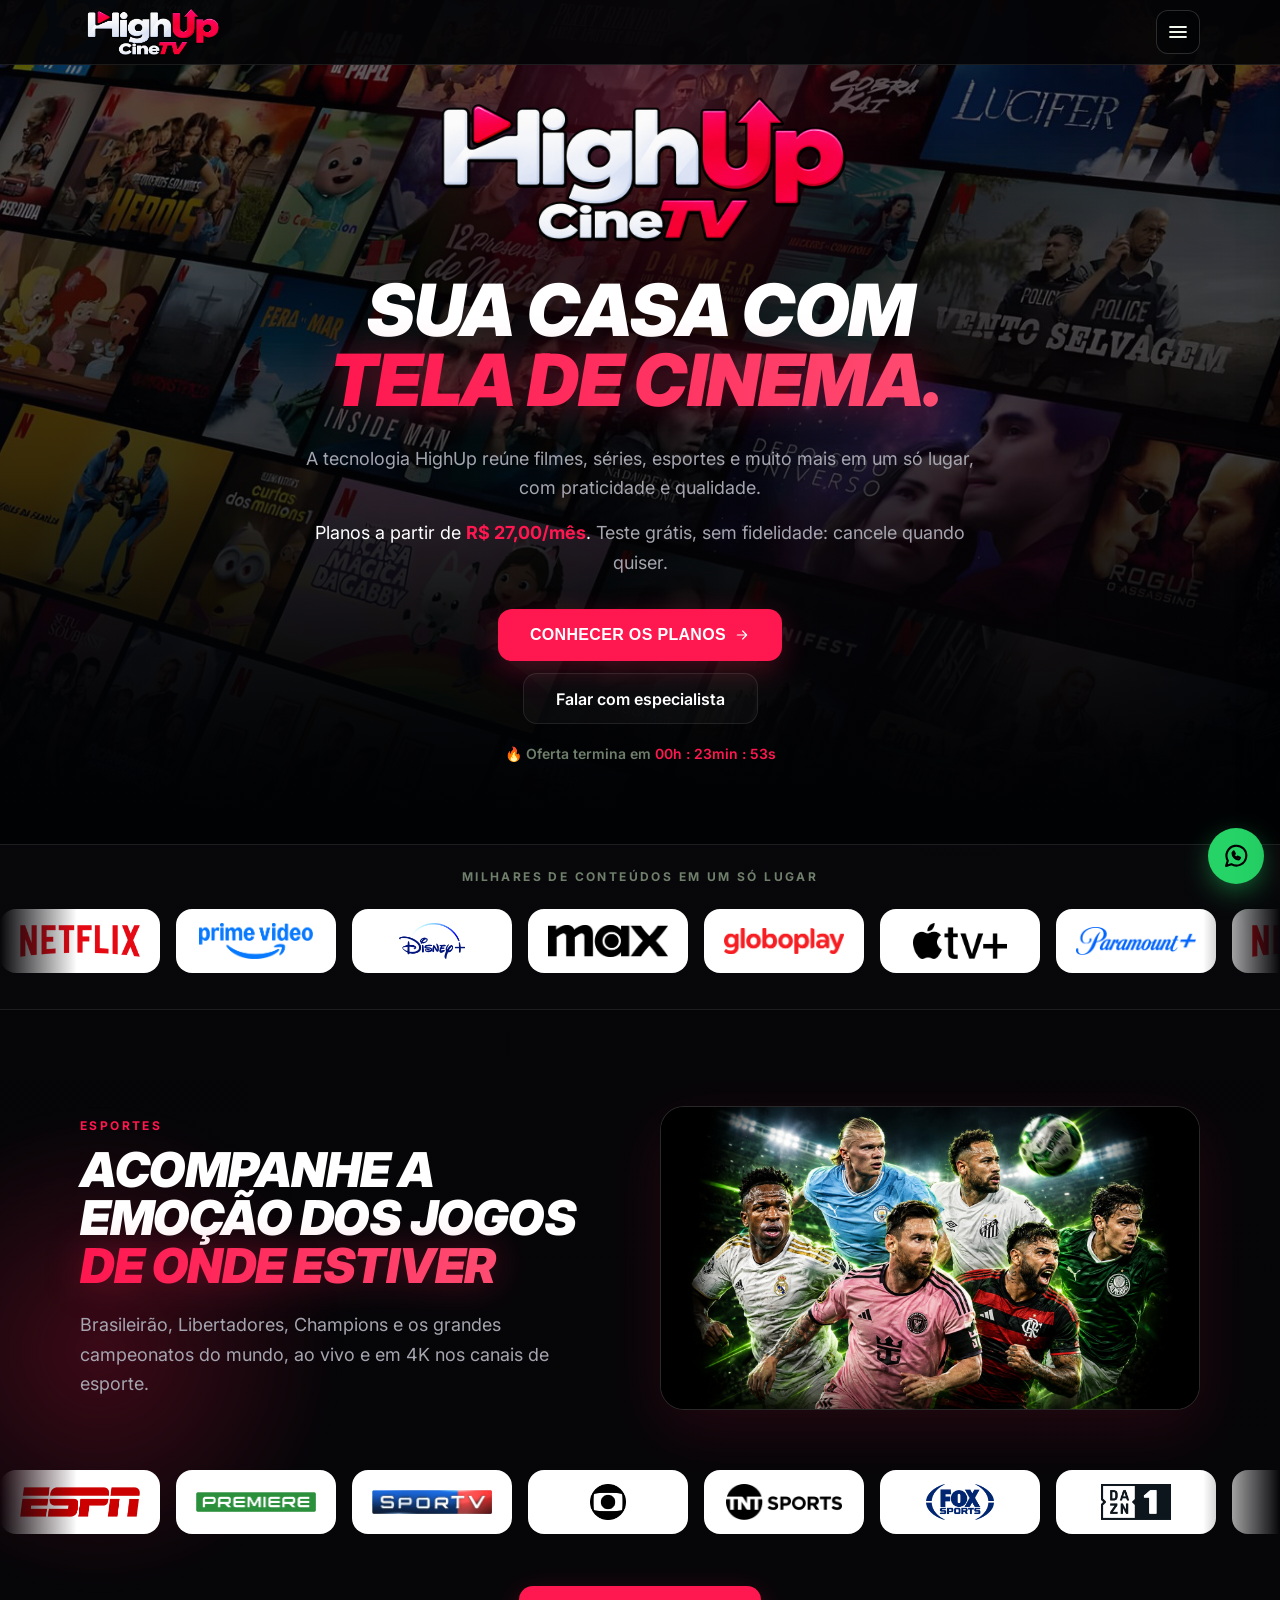
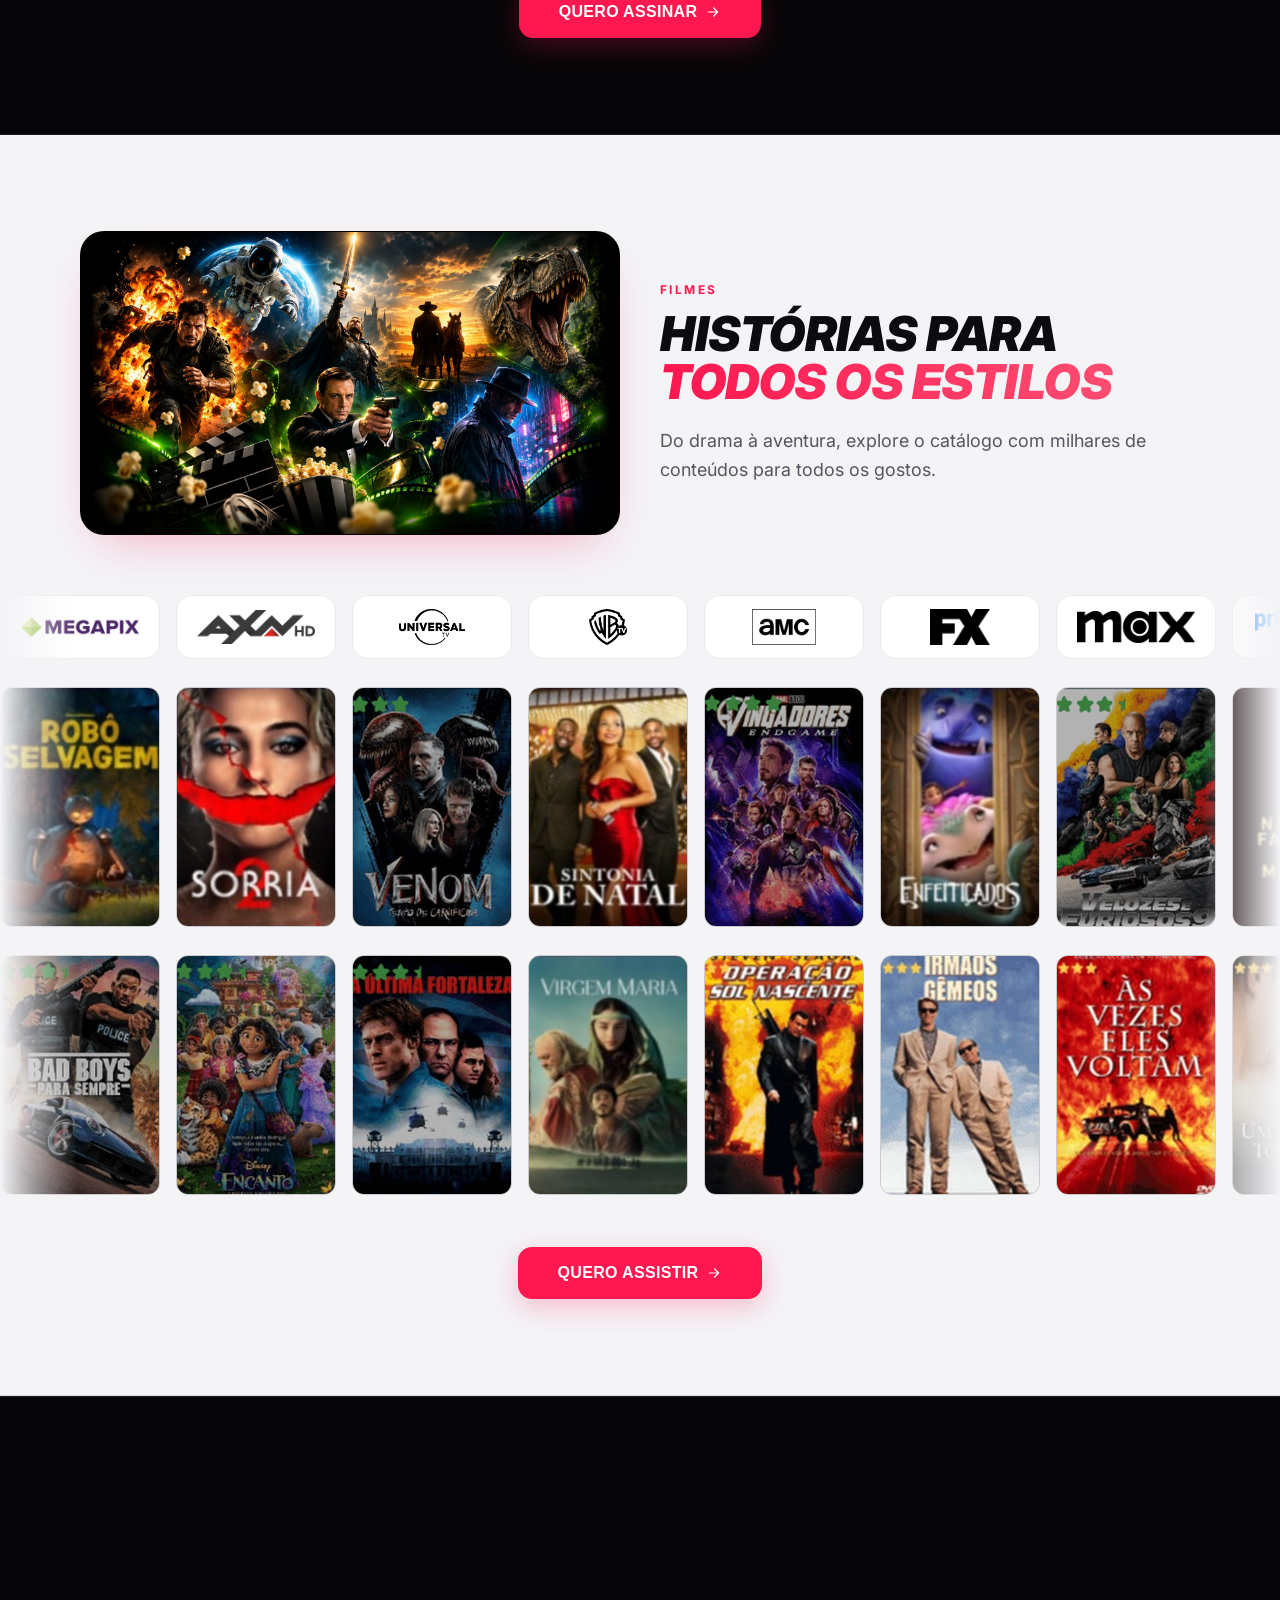
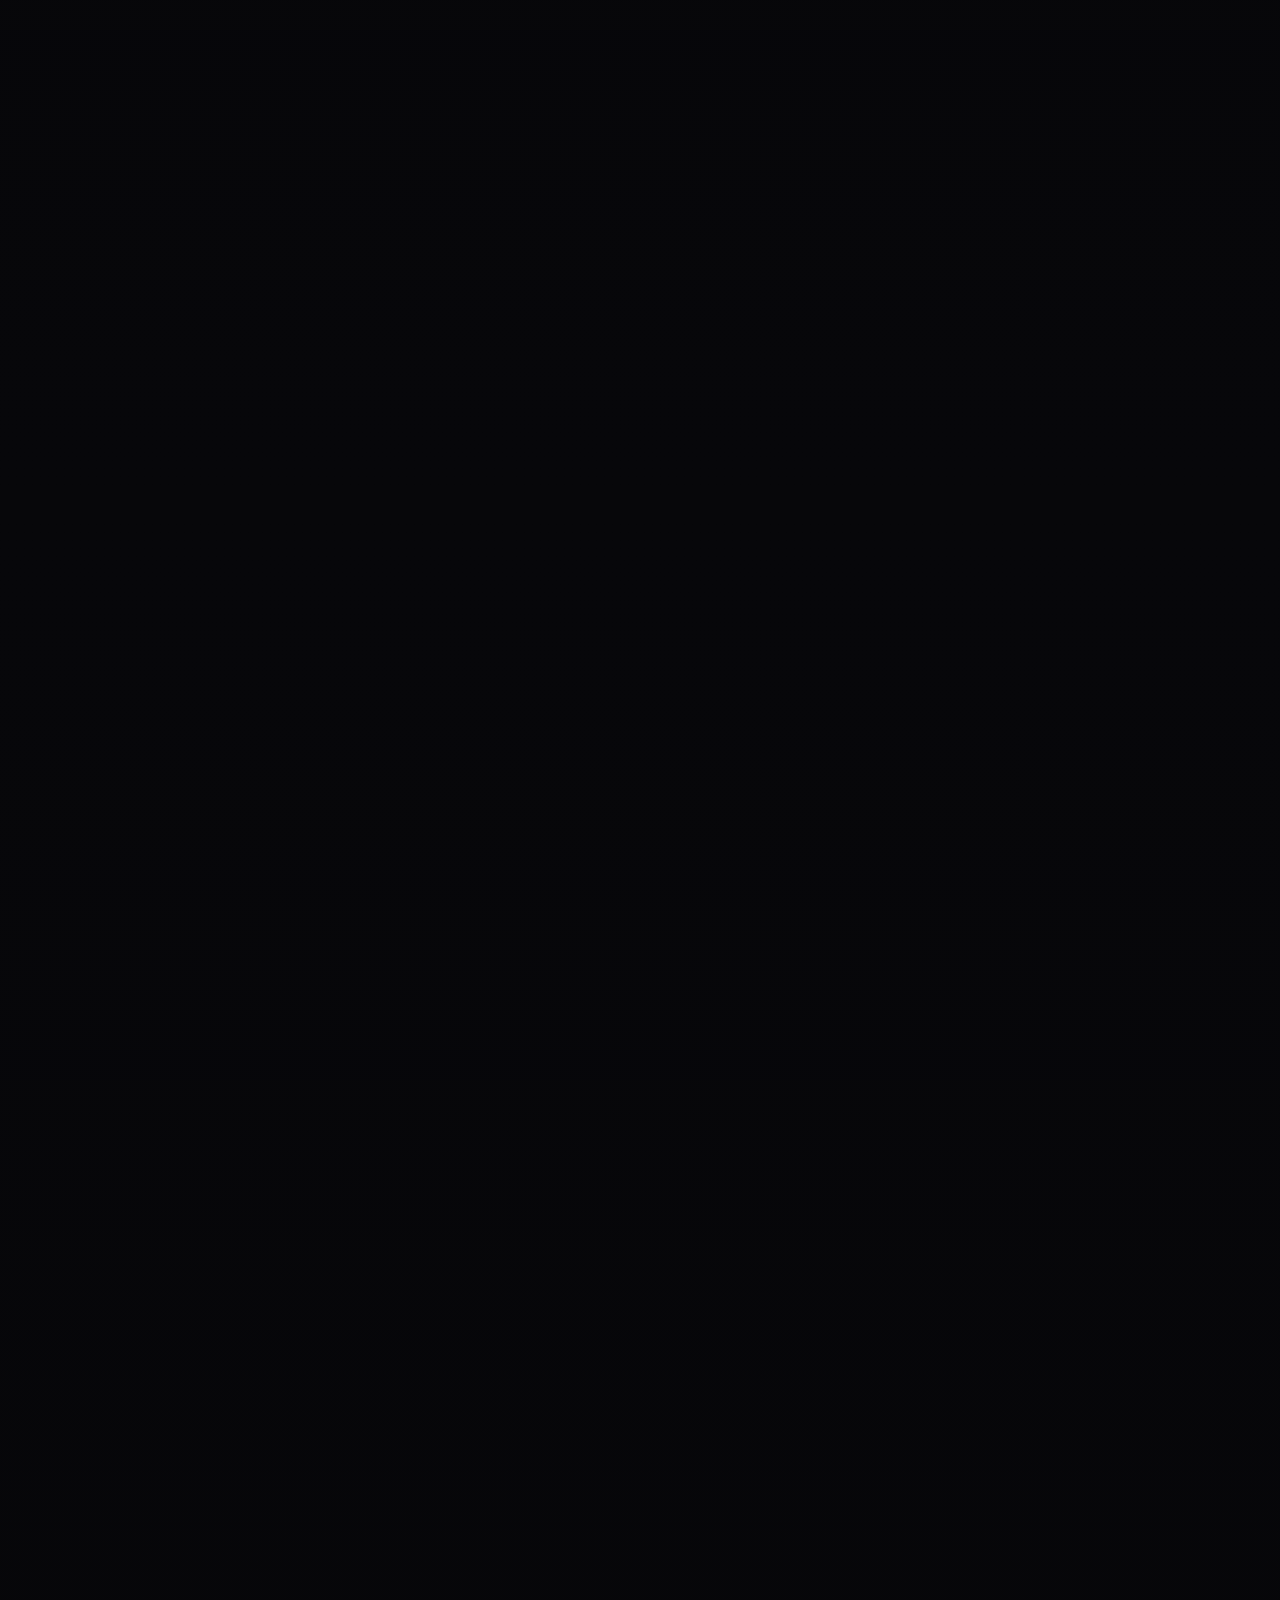
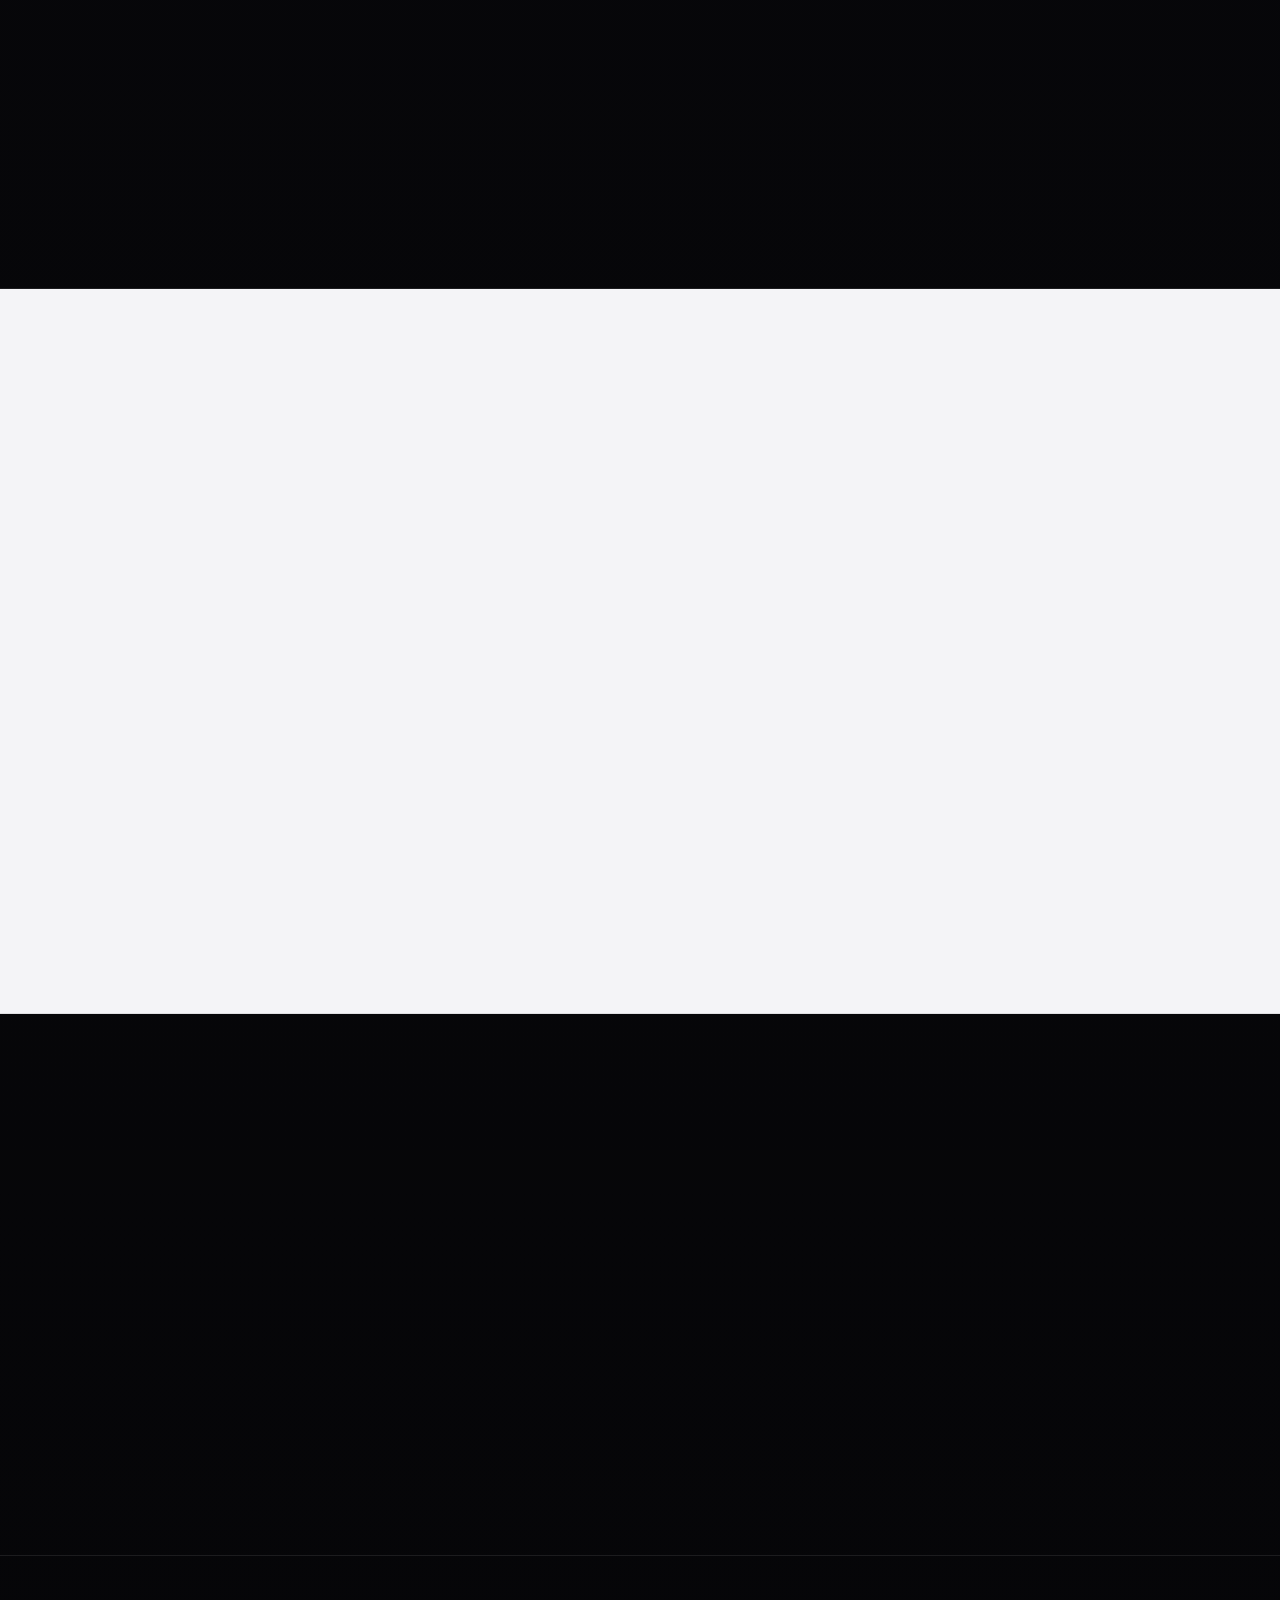
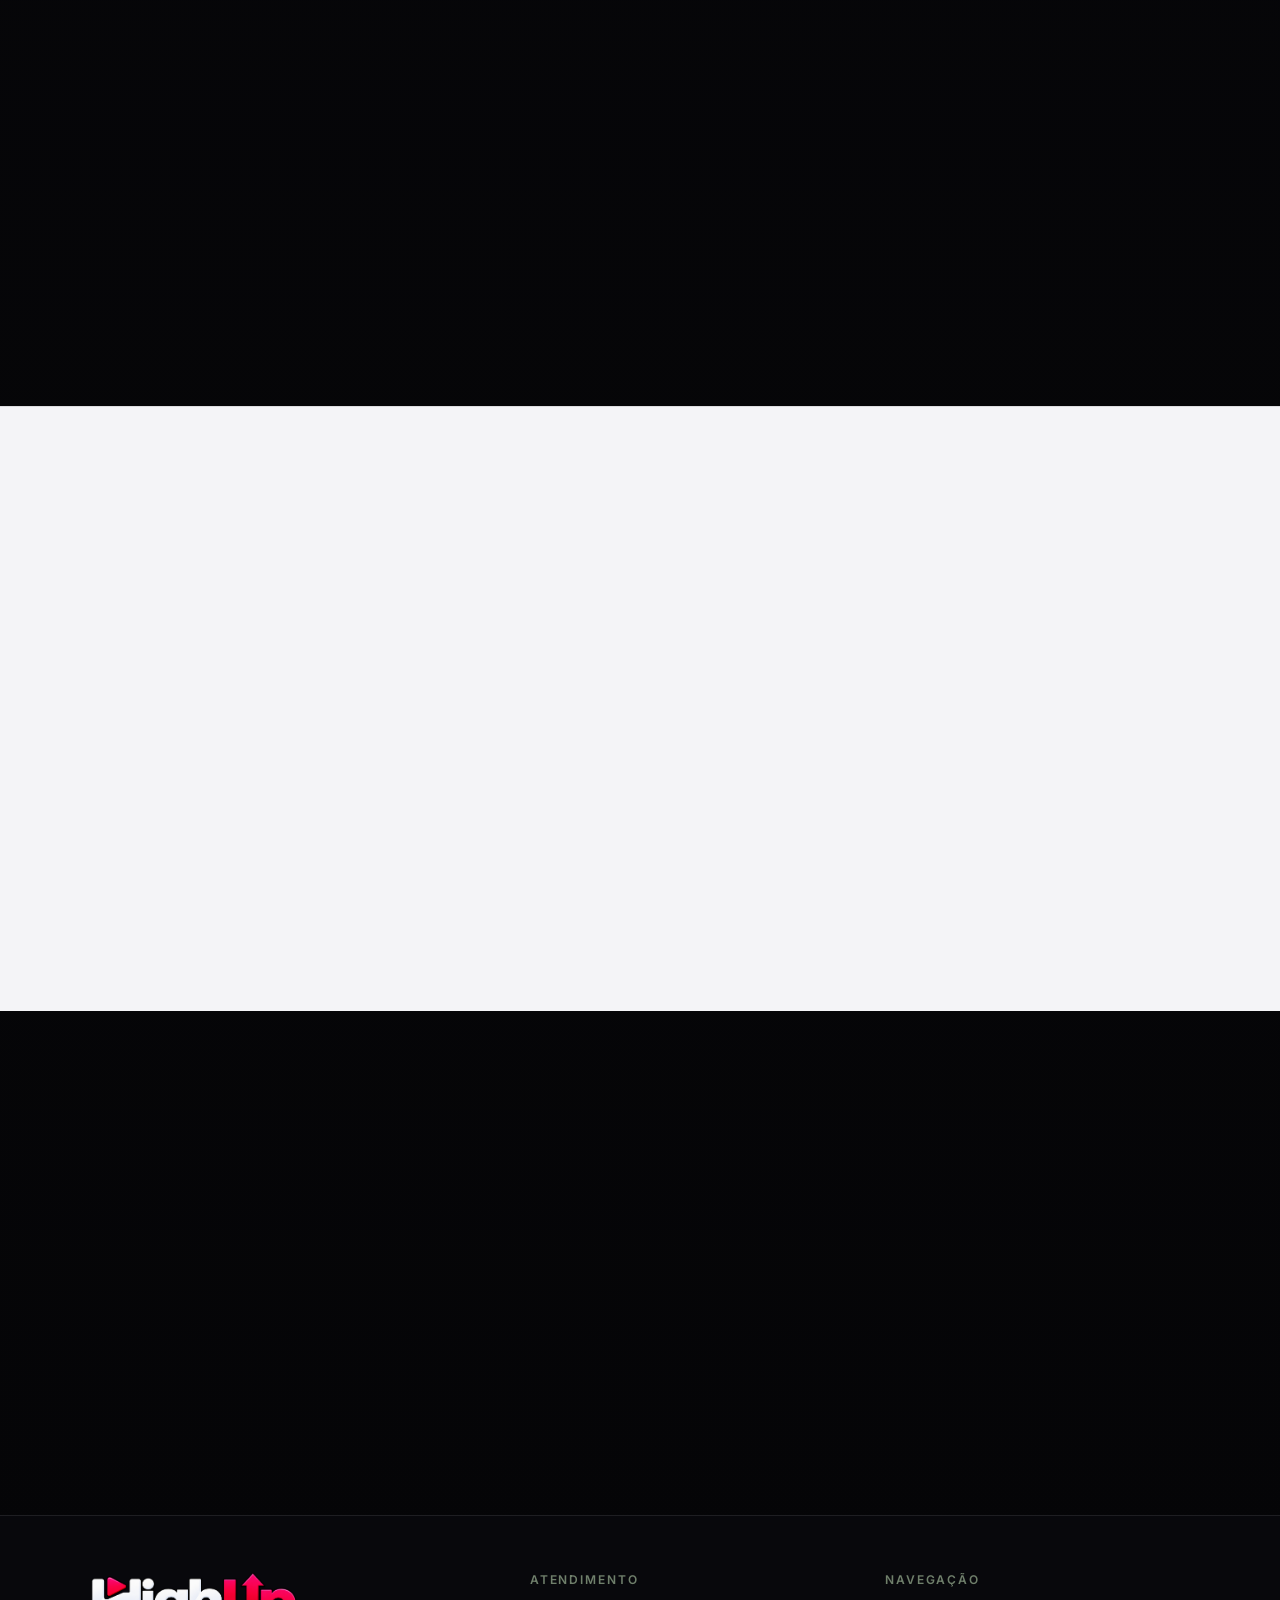
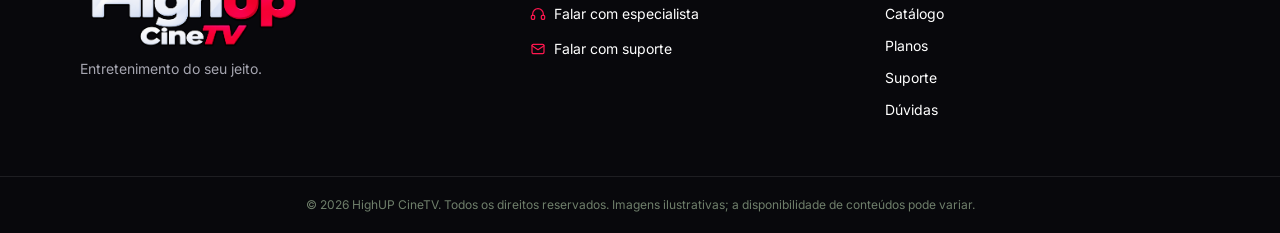
==== commit 04177c18: "Update index.html" ====
--- a/index.html
+++ b/index.html
@@ -155,7 +155,7 @@
 <main id="conteudo" class="flex-1">
 <section class="relative overflow-hidden"><div class="bg-grid pointer-events-none absolute inset-0" aria-hidden="true"></div><div class="pointer-events-none absolute inset-x-0 top-0 h-[860px] overflow-hidden [mask-image:linear-gradient(to_bottom,black_0%,black_55%,transparent_96%)]" aria-hidden="true"><img alt="" decoding="async" class="origin-center object-cover opacity-70 [animation:wall-drift_45s_ease-in-out_infinite_alternate] motion-reduce:[animation:none] motion-reduce:scale-110" fetchpriority="high" src="imagens_highup/catalogo.jpg" style="position: absolute; height: 100%; width: 100%; inset: 0px; color: transparent;"></div><div class="pointer-events-none absolute inset-0 bg-[radial-gradient(ellipse_50%_38%_at_50%_30%,rgb(0_0_0/0.78),transparent_75%)]" aria-hidden="true"></div><div class="pointer-events-none absolute inset-0 bg-gradient-to-b from-bg/30 via-bg/55 to-bg" aria-hidden="true"></div><div class="glow-orb pointer-events-none absolute left-1/2 top-0 h-[640px] w-[640px] -translate-x-1/2 -translate-y-1/3" aria-hidden="true"></div><div class="relative mx-auto flex max-w-4xl flex-col items-center px-4 pb-14 pt-20 text-center md:pb-20 md:pt-24"><div id="hero-brand"><img alt="HighUP CineTV" width="1000" height="447" decoding="async" class="h-auto select-none w-[min(78vw,440px)]" src="imagens_highup/vixplay-logo.png" style="color: transparent;"></div><h1 class="headline mt-8 text-[1.85rem] leading-[0.98] min-[400px]:text-[2.2rem] sm:text-6xl lg:text-7xl"><span class="block">Sua casa com</span><span class="text-lime-gradient block pb-1">tela de cinema.</span></h1><p class="mt-6 max-w-2xl text-base leading-relaxed text-muted sm:text-lg">A tecnologia HighUp reúne filmes, séries, esportes e muito mais em um só lugar, com praticidade e qualidade.</p><p class="mt-4 max-w-2xl text-base leading-relaxed sm:text-lg">Planos a partir de <strong class="text-neon">R$ 27,00/mês</strong>.<span class="text-muted"> Teste grátis, sem fidelidade: cancele quando quiser.</span></p><a href="#planos" class="btn-neon mt-8 w-full px-8 sm:w-auto">Conhecer os planos <svg viewBox="0 0 24 24" fill="none" stroke="currentColor" stroke-width="1.8" stroke-linecap="round" stroke-linejoin="round" class="h-4 w-4" aria-hidden="true"><path d="M5 12h14M13 6l6 6-6 6"></path></svg></a><a class="btn-ghost mt-3 w-full px-8 sm:w-auto" href="https://wa.me/5588994478683?text=Ol%C3%A1%2C%20gostaria%20de%20saber%20mais%20sobre%20o%20servi%C3%A7o%20HighUp.%20Como%20posso%20prosseguir%3F" target="_blank" rel="noopener noreferrer">Falar com especialista</a><p class="mt-5 text-sm font-semibold text-subtle" role="timer" aria-label="Tempo restante da promoção">🔥 Oferta termina em <span class="text-neon" data-countdown>00h : 24min : 00s</span></p></div></section>
 <section id="catalogo" aria-label="Streamings" class="border-y border-line bg-surface/40 py-6"><p class="px-4 text-center text-xs font-bold uppercase tracking-[0.2em] text-subtle">Milhares de conteúdos em um só lugar</p><div class="mt-3"><div role="group" aria-label="Streamings" class="relative overflow-hidden py-3 [mask-image:linear-gradient(to_right,transparent,black_6%,black_94%,transparent)] motion-reduce:overflow-x-auto"><div class="marquee-track flex w-max" style="--marquee-s: 40s; --marquee-dir: normal;"><ul aria-hidden="false" class="flex shrink-0 items-center"><li class="shrink-0"><div class="mr-4 flex h-16 w-40 items-center justify-center rounded-2xl bg-white px-5 shadow-[0_8px_24px_-12px_rgb(0_0_0/0.7)]"><img alt="Netflix" loading="lazy" width="398" height="108" decoding="async" class="max-h-9 w-auto object-contain" src="imagens_highup/netflix.png" style="color: transparent;"></div></li><li class="shrink-0"><div class="mr-4 flex h-16 w-40 items-center justify-center rounded-2xl bg-white px-5 shadow-[0_8px_24px_-12px_rgb(0_0_0/0.7)]"><img alt="Prime Video" loading="lazy" width="498" height="157" decoding="async" class="max-h-9 w-auto object-contain" src="imagens_highup/prime-video.png" style="color: transparent;"></div></li><li class="shrink-0"><div class="mr-4 flex h-16 w-40 items-center justify-center rounded-2xl bg-white px-5 shadow-[0_8px_24px_-12px_rgb(0_0_0/0.7)]"><img alt="Disney+" loading="lazy" width="500" height="272" decoding="async" class="max-h-9 w-auto object-contain" src="imagens_highup/disney-plus.png" style="color: transparent;"></div></li><li class="shrink-0"><div class="mr-4 flex h-16 w-40 items-center justify-center rounded-2xl bg-white px-5 shadow-[0_8px_24px_-12px_rgb(0_0_0/0.7)]"><img alt="Max" loading="lazy" width="500" height="137" decoding="async" class="max-h-9 w-auto object-contain" src="imagens_highup/max.png" style="color: transparent;"></div></li><li class="shrink-0"><div class="mr-4 flex h-16 w-40 items-center justify-center rounded-2xl bg-white px-5 shadow-[0_8px_24px_-12px_rgb(0_0_0/0.7)]"><img alt="Globoplay" loading="lazy" width="500" height="105" decoding="async" class="max-h-9 w-auto object-contain" src="imagens_highup/globoplay.png" style="color: transparent;"></div></li><li class="shrink-0"><div class="mr-4 flex h-16 w-40 items-center justify-center rounded-2xl bg-white px-5 shadow-[0_8px_24px_-12px_rgb(0_0_0/0.7)]"><img alt="Apple TV+" loading="lazy" width="500" height="190" decoding="async" class="max-h-9 w-auto object-contain" src="imagens_highup/apple-tv.png" style="color: transparent;"></div></li><li class="shrink-0"><div class="mr-4 flex h-16 w-40 items-center justify-center rounded-2xl bg-white px-5 shadow-[0_8px_24px_-12px_rgb(0_0_0/0.7)]"><img alt="Paramount+" loading="lazy" width="500" height="116" decoding="async" class="max-h-9 w-auto object-contain" src="imagens_highup/paramount.png" style="color: transparent;"></div></li><li class="shrink-0"><div class="mr-4 flex h-16 w-40 items-center justify-center rounded-2xl bg-white px-5 shadow-[0_8px_24px_-12px_rgb(0_0_0/0.7)]"><img alt="Netflix" loading="lazy" width="398" height="108" decoding="async" class="max-h-9 w-auto object-contain" src="imagens_highup/netflix.png" style="color: transparent;"></div></li><li class="shrink-0"><div class="mr-4 flex h-16 w-40 items-center justify-center rounded-2xl bg-white px-5 shadow-[0_8px_24px_-12px_rgb(0_0_0/0.7)]"><img alt="Prime Video" loading="lazy" width="498" height="157" decoding="async" class="max-h-9 w-auto object-contain" src="imagens_highup/prime-video.png" style="color: transparent;"></div></li><li class="shrink-0"><div class="mr-4 flex h-16 w-40 items-center justify-center rounded-2xl bg-white px-5 shadow-[0_8px_24px_-12px_rgb(0_0_0/0.7)]"><img alt="Disney+" loading="lazy" width="500" height="272" decoding="async" class="max-h-9 w-auto object-contain" src="imagens_highup/disney-plus.png" style="color: transparent;"></div></li><li class="shrink-0"><div class="mr-4 flex h-16 w-40 items-center justify-center rounded-2xl bg-white px-5 shadow-[0_8px_24px_-12px_rgb(0_0_0/0.7)]"><img alt="Max" loading="lazy" width="500" height="137" decoding="async" class="max-h-9 w-auto object-contain" src="imagens_highup/max.png" style="color: transparent;"></div></li><li class="shrink-0"><div class="mr-4 flex h-16 w-40 items-center justify-center rounded-2xl bg-white px-5 shadow-[0_8px_24px_-12px_rgb(0_0_0/0.7)]"><img alt="Globoplay" loading="lazy" width="500" height="105" decoding="async" class="max-h-9 w-auto object-contain" src="imagens_highup/globoplay.png" style="color: transparent;"></div></li><li class="shrink-0"><div class="mr-4 flex h-16 w-40 items-center justify-center rounded-2xl bg-white px-5 shadow-[0_8px_24px_-12px_rgb(0_0_0/0.7)]"><img alt="Apple TV+" loading="lazy" width="500" height="190" decoding="async" class="max-h-9 w-auto object-contain" src="imagens_highup/apple-tv.png" style="color: transparent;"></div></li><li class="shrink-0"><div class="mr-4 flex h-16 w-40 items-center justify-center rounded-2xl bg-white px-5 shadow-[0_8px_24px_-12px_rgb(0_0_0/0.7)]"><img alt="Paramount+" loading="lazy" width="500" height="116" decoding="async" class="max-h-9 w-auto object-contain" src="imagens_highup/paramount.png" style="color: transparent;"></div></li></ul><ul aria-hidden="true" class="flex shrink-0 items-center"><li class="shrink-0"><div class="mr-4 flex h-16 w-40 items-center justify-center rounded-2xl bg-white px-5 shadow-[0_8px_24px_-12px_rgb(0_0_0/0.7)]"><img alt="Netflix" loading="lazy" width="398" height="108" decoding="async" class="max-h-9 w-auto object-contain" src="imagens_highup/netflix.png" style="color: transparent;"></div></li><li class="shrink-0"><div class="mr-4 flex h-16 w-40 items-center justify-center rounded-2xl bg-white px-5 shadow-[0_8px_24px_-12px_rgb(0_0_0/0.7)]"><img alt="Prime Video" loading="lazy" width="498" height="157" decoding="async" class="max-h-9 w-auto object-contain" src="imagens_highup/prime-video.png" style="color: transparent;"></div></li><li class="shrink-0"><div class="mr-4 flex h-16 w-40 items-center justify-center rounded-2xl bg-white px-5 shadow-[0_8px_24px_-12px_rgb(0_0_0/0.7)]"><img alt="Disney+" loading="lazy" width="500" height="272" decoding="async" class="max-h-9 w-auto object-contain" src="imagens_highup/disney-plus.png" style="color: transparent;"></div></li><li class="shrink-0"><div class="mr-4 flex h-16 w-40 items-center justify-center rounded-2xl bg-white px-5 shadow-[0_8px_24px_-12px_rgb(0_0_0/0.7)]"><img alt="Max" loading="lazy" width="500" height="137" decoding="async" class="max-h-9 w-auto object-contain" src="imagens_highup/max.png" style="color: transparent;"></div></li><li class="shrink-0"><div class="mr-4 flex h-16 w-40 items-center justify-center rounded-2xl bg-white px-5 shadow-[0_8px_24px_-12px_rgb(0_0_0/0.7)]"><img alt="Globoplay" loading="lazy" width="500" height="105" decoding="async" class="max-h-9 w-auto object-contain" src="imagens_highup/globoplay.png" style="color: transparent;"></div></li><li class="shrink-0"><div class="mr-4 flex h-16 w-40 items-center justify-center rounded-2xl bg-white px-5 shadow-[0_8px_24px_-12px_rgb(0_0_0/0.7)]"><img alt="Apple TV+" loading="lazy" width="500" height="190" decoding="async" class="max-h-9 w-auto object-contain" src="imagens_highup/apple-tv.png" style="color: transparent;"></div></li><li class="shrink-0"><div class="mr-4 flex h-16 w-40 items-center justify-center rounded-2xl bg-white px-5 shadow-[0_8px_24px_-12px_rgb(0_0_0/0.7)]"><img alt="Paramount+" loading="lazy" width="500" height="116" decoding="async" class="max-h-9 w-auto object-contain" src="imagens_highup/paramount.png" style="color: transparent;"></div></li><li class="shrink-0"><div class="mr-4 flex h-16 w-40 items-center justify-center rounded-2xl bg-white px-5 shadow-[0_8px_24px_-12px_rgb(0_0_0/0.7)]"><img alt="Netflix" loading="lazy" width="398" height="108" decoding="async" class="max-h-9 w-auto object-contain" src="imagens_highup/netflix.png" style="color: transparent;"></div></li><li class="shrink-0"><div class="mr-4 flex h-16 w-40 items-center justify-center rounded-2xl bg-white px-5 shadow-[0_8px_24px_-12px_rgb(0_0_0/0.7)]"><img alt="Prime Video" loading="lazy" width="498" height="157" decoding="async" class="max-h-9 w-auto object-contain" src="imagens_highup/prime-video.png" style="color: transparent;"></div></li><li class="shrink-0"><div class="mr-4 flex h-16 w-40 items-center justify-center rounded-2xl bg-white px-5 shadow-[0_8px_24px_-12px_rgb(0_0_0/0.7)]"><img alt="Disney+" loading="lazy" width="500" height="272" decoding="async" class="max-h-9 w-auto object-contain" src="imagens_highup/disney-plus.png" style="color: transparent;"></div></li><li class="shrink-0"><div class="mr-4 flex h-16 w-40 items-center justify-center rounded-2xl bg-white px-5 shadow-[0_8px_24px_-12px_rgb(0_0_0/0.7)]"><img alt="Max" loading="lazy" width="500" height="137" decoding="async" class="max-h-9 w-auto object-contain" src="imagens_highup/max.png" style="color: transparent;"></div></li><li class="shrink-0"><div class="mr-4 flex h-16 w-40 items-center justify-center rounded-2xl bg-white px-5 shadow-[0_8px_24px_-12px_rgb(0_0_0/0.7)]"><img alt="Globoplay" loading="lazy" width="500" height="105" decoding="async" class="max-h-9 w-auto object-contain" src="imagens_highup/globoplay.png" style="color: transparent;"></div></li><li class="shrink-0"><div class="mr-4 flex h-16 w-40 items-center justify-center rounded-2xl bg-white px-5 shadow-[0_8px_24px_-12px_rgb(0_0_0/0.7)]"><img alt="Apple TV+" loading="lazy" width="500" height="190" decoding="async" class="max-h-9 w-auto object-contain" src="imagens_highup/apple-tv.png" style="color: transparent;"></div></li><li class="shrink-0"><div class="mr-4 flex h-16 w-40 items-center justify-center rounded-2xl bg-white px-5 shadow-[0_8px_24px_-12px_rgb(0_0_0/0.7)]"><img alt="Paramount+" loading="lazy" width="500" height="116" decoding="async" class="max-h-9 w-auto object-contain" src="imagens_highup/paramount.png" style="color: transparent;"></div></li></ul></div></div></div></section>
-<section id="esportes" aria-labelledby="futebol-titulo" class="relative scroll-mt-20 overflow-hidden border-b border-line"><div class="glow-orb pointer-events-none absolute -left-40 top-20 h-[520px] w-[520px]" aria-hidden="true"></div><div class="relative mx-auto max-w-6xl px-4 py-16 md:py-24"><div class="grid items-center gap-10 md:grid-cols-2"><div class=""><p class="text-xs font-bold uppercase tracking-[0.2em] text-neon">Esportes</p><h2 id="futebol-titulo" class="headline mt-3 text-3xl sm:text-5xl">Acompanhe a emoção dos jogos <span class="text-lime-gradient">de onde estiver</span></h2><p class="mt-5 max-w-lg text-base leading-relaxed text-muted sm:text-lg">A tecnologia HighUp reúne filmes, séries, esportes e muito mais em um só lugar, com praticidade e qualidade.</p></div><div class=""><div class="relative aspect-video overflow-hidden rounded-3xl border border-line-strong bg-black shadow-neon-lg"><img alt="Craques do futebol brasileiro e europeu, cada um com a camisa do seu clube" loading="lazy" decoding="async" class="object-cover" src="imagens_highup/futebol-craques.jpg" style="position: absolute; height: 100%; width: 100%; inset: 0px; color: transparent;"></div></div></div><div class="relative left-1/2 mt-12 w-screen -translate-x-1/2 space-y-1"><div role="group" aria-label="Canais de esporte e competições" class="relative overflow-hidden py-3 [mask-image:linear-gradient(to_right,transparent,black_6%,black_94%,transparent)] motion-reduce:overflow-x-auto"><div class="marquee-track flex w-max" style="--marquee-s: 45s; --marquee-dir: normal;"><ul aria-hidden="false" class="flex shrink-0 items-center"><li class="shrink-0"><div class="mr-4 flex h-16 w-40 items-center justify-center rounded-2xl bg-white px-5 shadow-[0_8px_24px_-12px_rgb(0_0_0/0.7)]"><img alt="ESPN" loading="lazy" width="473" height="119" decoding="async" class="max-h-9 w-auto object-contain" src="imagens_highup/espn.png" style="color: transparent;"></div></li><li class="shrink-0"><div class="mr-4 flex h-16 w-40 items-center justify-center rounded-2xl bg-white px-5 shadow-[0_8px_24px_-12px_rgb(0_0_0/0.7)]"><img alt="Premiere" loading="lazy" width="483" height="78" decoding="async" class="max-h-9 w-auto object-contain" src="imagens_highup/premiere.png" style="color: transparent;"></div></li><li class="shrink-0"><div class="mr-4 flex h-16 w-40 items-center justify-center rounded-2xl bg-white px-5 shadow-[0_8px_24px_-12px_rgb(0_0_0/0.7)]"><img alt="SporTV" loading="lazy" width="500" height="97" decoding="async" class="max-h-9 w-auto object-contain" src="imagens_highup/sportv.png" style="color: transparent;"></div></li><li class="shrink-0"><div class="mr-4 flex h-16 w-40 items-center justify-center rounded-2xl bg-white px-5 shadow-[0_8px_24px_-12px_rgb(0_0_0/0.7)]"><img alt="Globo" loading="lazy" width="500" height="500" decoding="async" class="max-h-9 w-auto object-contain" src="imagens_highup/globo.png" style="color: transparent;"></div></li><li class="shrink-0"><div class="mr-4 flex h-16 w-40 items-center justify-center rounded-2xl bg-white px-5 shadow-[0_8px_24px_-12px_rgb(0_0_0/0.7)]"><img alt="TNT Sports" loading="lazy" width="500" height="156" decoding="async" class="max-h-9 w-auto object-contain" src="imagens_highup/tnt-sports.png" style="color: transparent;"></div></li><li class="shrink-0"><div class="mr-4 flex h-16 w-40 items-center justify-center rounded-2xl bg-white px-5 shadow-[0_8px_24px_-12px_rgb(0_0_0/0.7)]"><img alt="Fox Sports" loading="lazy" width="500" height="262" decoding="async" class="max-h-9 w-auto object-contain" src="imagens_highup/fox-sports.png" style="color: transparent;"></div></li><li class="shrink-0"><div class="mr-4 flex h-16 w-40 items-center justify-center rounded-2xl bg-white px-5 shadow-[0_8px_24px_-12px_rgb(0_0_0/0.7)]"><img alt="DAZN" loading="lazy" width="500" height="259" decoding="async" class="max-h-9 w-auto object-contain" src="imagens_highup/dazn.png" style="color: transparent;"></div></li><li class="shrink-0"><div class="mr-4 flex h-16 w-40 items-center justify-center rounded-2xl bg-white px-5 shadow-[0_8px_24px_-12px_rgb(0_0_0/0.7)]"><img alt="beIN Sports" loading="lazy" width="500" height="89" decoding="async" class="max-h-9 w-auto object-contain" src="imagens_highup/bein-sports.png" style="color: transparent;"></div></li><li class="shrink-0"><div class="mr-4 flex h-16 w-40 items-center justify-center rounded-2xl bg-white px-5 shadow-[0_8px_24px_-12px_rgb(0_0_0/0.7)]"><img alt="CazéTV" loading="lazy" width="500" height="491" decoding="async" class="max-h-9 w-auto object-contain" src="imagens_highup/cazetv.png" style="color: transparent;"></div></li><li class="shrink-0"><div class="mr-4 flex h-16 w-40 items-center justify-center rounded-2xl bg-white px-5 shadow-[0_8px_24px_-12px_rgb(0_0_0/0.7)]"><img alt="UEFA Champions League" loading="lazy" width="500" height="221" decoding="async" class="max-h-9 w-auto object-contain" src="imagens_highup/champions.png" style="color: transparent;"></div></li><li class="shrink-0"><div class="mr-4 flex h-16 w-40 items-center justify-center rounded-2xl bg-white px-5 shadow-[0_8px_24px_-12px_rgb(0_0_0/0.7)]"><img alt="Brasileirão" loading="lazy" width="500" height="645" decoding="async" class="max-h-9 w-auto object-contain" src="imagens_highup/brasileirao.png" style="color: transparent;"></div></li><li class="shrink-0"><div class="mr-4 flex h-16 w-40 items-center justify-center rounded-2xl bg-white px-5 shadow-[0_8px_24px_-12px_rgb(0_0_0/0.7)]"><img alt="ESPN" loading="lazy" width="473" height="119" decoding="async" class="max-h-9 w-auto object-contain" src="imagens_highup/espn.png" style="color: transparent;"></div></li><li class="shrink-0"><div class="mr-4 flex h-16 w-40 items-center justify-center rounded-2xl bg-white px-5 shadow-[0_8px_24px_-12px_rgb(0_0_0/0.7)]"><img alt="Premiere" loading="lazy" width="483" height="78" decoding="async" class="max-h-9 w-auto object-contain" src="imagens_highup/premiere.png" style="color: transparent;"></div></li><li class="shrink-0"><div class="mr-4 flex h-16 w-40 items-center justify-center rounded-2xl bg-white px-5 shadow-[0_8px_24px_-12px_rgb(0_0_0/0.7)]"><img alt="SporTV" loading="lazy" width="500" height="97" decoding="async" class="max-h-9 w-auto object-contain" src="imagens_highup/sportv.png" style="color: transparent;"></div></li><li class="shrink-0"><div class="mr-4 flex h-16 w-40 items-center justify-center rounded-2xl bg-white px-5 shadow-[0_8px_24px_-12px_rgb(0_0_0/0.7)]"><img alt="Globo" loading="lazy" width="500" height="500" decoding="async" class="max-h-9 w-auto object-contain" src="imagens_highup/globo.png" style="color: transparent;"></div></li><li class="shrink-0"><div class="mr-4 flex h-16 w-40 items-center justify-center rounded-2xl bg-white px-5 shadow-[0_8px_24px_-12px_rgb(0_0_0/0.7)]"><img alt="TNT Sports" loading="lazy" width="500" height="156" decoding="async" class="max-h-9 w-auto object-contain" src="imagens_highup/tnt-sports.png" style="color: transparent;"></div></li><li class="shrink-0"><div class="mr-4 flex h-16 w-40 items-center justify-center rounded-2xl bg-white px-5 shadow-[0_8px_24px_-12px_rgb(0_0_0/0.7)]"><img alt="Fox Sports" loading="lazy" width="500" height="262" decoding="async" class="max-h-9 w-auto object-contain" src="imagens_highup/fox-sports.png" style="color: transparent;"></div></li><li class="shrink-0"><div class="mr-4 flex h-16 w-40 items-center justify-center rounded-2xl bg-white px-5 shadow-[0_8px_24px_-12px_rgb(0_0_0/0.7)]"><img alt="DAZN" loading="lazy" width="500" height="259" decoding="async" class="max-h-9 w-auto object-contain" src="imagens_highup/dazn.png" style="color: transparent;"></div></li><li class="shrink-0"><div class="mr-4 flex h-16 w-40 items-center justify-center rounded-2xl bg-white px-5 shadow-[0_8px_24px_-12px_rgb(0_0_0/0.7)]"><img alt="beIN Sports" loading="lazy" width="500" height="89" decoding="async" class="max-h-9 w-auto object-contain" src="imagens_highup/bein-sports.png" style="color: transparent;"></div></li><li class="shrink-0"><div class="mr-4 flex h-16 w-40 items-center justify-center rounded-2xl bg-white px-5 shadow-[0_8px_24px_-12px_rgb(0_0_0/0.7)]"><img alt="CazéTV" loading="lazy" width="500" height="491" decoding="async" class="max-h-9 w-auto object-contain" src="imagens_highup/cazetv.png" style="color: transparent;"></div></li><li class="shrink-0"><div class="mr-4 flex h-16 w-40 items-center justify-center rounded-2xl bg-white px-5 shadow-[0_8px_24px_-12px_rgb(0_0_0/0.7)]"><img alt="UEFA Champions League" loading="lazy" width="500" height="221" decoding="async" class="max-h-9 w-auto object-contain" src="imagens_highup/champions.png" style="color: transparent;"></div></li><li class="shrink-0"><div class="mr-4 flex h-16 w-40 items-center justify-center rounded-2xl bg-white px-5 shadow-[0_8px_24px_-12px_rgb(0_0_0/0.7)]"><img alt="Brasileirão" loading="lazy" width="500" height="645" decoding="async" class="max-h-9 w-auto object-contain" src="imagens_highup/brasileirao.png" style="color: transparent;"></div></li></ul><ul aria-hidden="true" class="flex shrink-0 items-center"><li class="shrink-0"><div class="mr-4 flex h-16 w-40 items-center justify-center rounded-2xl bg-white px-5 shadow-[0_8px_24px_-12px_rgb(0_0_0/0.7)]"><img alt="ESPN" loading="lazy" width="473" height="119" decoding="async" class="max-h-9 w-auto object-contain" src="imagens_highup/espn.png" style="color: transparent;"></div></li><li class="shrink-0"><div class="mr-4 flex h-16 w-40 items-center justify-center rounded-2xl bg-white px-5 shadow-[0_8px_24px_-12px_rgb(0_0_0/0.7)]"><img alt="Premiere" loading="lazy" width="483" height="78" decoding="async" class="max-h-9 w-auto object-contain" src="imagens_highup/premiere.png" style="color: transparent;"></div></li><li class="shrink-0"><div class="mr-4 flex h-16 w-40 items-center justify-center rounded-2xl bg-white px-5 shadow-[0_8px_24px_-12px_rgb(0_0_0/0.7)]"><img alt="SporTV" loading="lazy" width="500" height="97" decoding="async" class="max-h-9 w-auto object-contain" src="imagens_highup/sportv.png" style="color: transparent;"></div></li><li class="shrink-0"><div class="mr-4 flex h-16 w-40 items-center justify-center rounded-2xl bg-white px-5 shadow-[0_8px_24px_-12px_rgb(0_0_0/0.7)]"><img alt="Globo" loading="lazy" width="500" height="500" decoding="async" class="max-h-9 w-auto object-contain" src="imagens_highup/globo.png" style="color: transparent;"></div></li><li class="shrink-0"><div class="mr-4 flex h-16 w-40 items-center justify-center rounded-2xl bg-white px-5 shadow-[0_8px_24px_-12px_rgb(0_0_0/0.7)]"><img alt="TNT Sports" loading="lazy" width="500" height="156" decoding="async" class="max-h-9 w-auto object-contain" src="imagens_highup/tnt-sports.png" style="color: transparent;"></div></li><li class="shrink-0"><div class="mr-4 flex h-16 w-40 items-center justify-center rounded-2xl bg-white px-5 shadow-[0_8px_24px_-12px_rgb(0_0_0/0.7)]"><img alt="Fox Sports" loading="lazy" width="500" height="262" decoding="async" class="max-h-9 w-auto object-contain" src="imagens_highup/fox-sports.png" style="color: transparent;"></div></li><li class="shrink-0"><div class="mr-4 flex h-16 w-40 items-center justify-center rounded-2xl bg-white px-5 shadow-[0_8px_24px_-12px_rgb(0_0_0/0.7)]"><img alt="DAZN" loading="lazy" width="500" height="259" decoding="async" class="max-h-9 w-auto object-contain" src="imagens_highup/dazn.png" style="color: transparent;"></div></li><li class="shrink-0"><div class="mr-4 flex h-16 w-40 items-center justify-center rounded-2xl bg-white px-5 shadow-[0_8px_24px_-12px_rgb(0_0_0/0.7)]"><img alt="beIN Sports" loading="lazy" width="500" height="89" decoding="async" class="max-h-9 w-auto object-contain" src="imagens_highup/bein-sports.png" style="color: transparent;"></div></li><li class="shrink-0"><div class="mr-4 flex h-16 w-40 items-center justify-center rounded-2xl bg-white px-5 shadow-[0_8px_24px_-12px_rgb(0_0_0/0.7)]"><img alt="CazéTV" loading="lazy" width="500" height="491" decoding="async" class="max-h-9 w-auto object-contain" src="imagens_highup/cazetv.png" style="color: transparent;"></div></li><li class="shrink-0"><div class="mr-4 flex h-16 w-40 items-center justify-center rounded-2xl bg-white px-5 shadow-[0_8px_24px_-12px_rgb(0_0_0/0.7)]"><img alt="UEFA Champions League" loading="lazy" width="500" height="221" decoding="async" class="max-h-9 w-auto object-contain" src="imagens_highup/champions.png" style="color: transparent;"></div></li><li class="shrink-0"><div class="mr-4 flex h-16 w-40 items-center justify-center rounded-2xl bg-white px-5 shadow-[0_8px_24px_-12px_rgb(0_0_0/0.7)]"><img alt="Brasileirão" loading="lazy" width="500" height="645" decoding="async" class="max-h-9 w-auto object-contain" src="imagens_highup/brasileirao.png" style="color: transparent;"></div></li><li class="shrink-0"><div class="mr-4 flex h-16 w-40 items-center justify-center rounded-2xl bg-white px-5 shadow-[0_8px_24px_-12px_rgb(0_0_0/0.7)]"><img alt="ESPN" loading="lazy" width="473" height="119" decoding="async" class="max-h-9 w-auto object-contain" src="imagens_highup/espn.png" style="color: transparent;"></div></li><li class="shrink-0"><div class="mr-4 flex h-16 w-40 items-center justify-center rounded-2xl bg-white px-5 shadow-[0_8px_24px_-12px_rgb(0_0_0/0.7)]"><img alt="Premiere" loading="lazy" width="483" height="78" decoding="async" class="max-h-9 w-auto object-contain" src="imagens_highup/premiere.png" style="color: transparent;"></div></li><li class="shrink-0"><div class="mr-4 flex h-16 w-40 items-center justify-center rounded-2xl bg-white px-5 shadow-[0_8px_24px_-12px_rgb(0_0_0/0.7)]"><img alt="SporTV" loading="lazy" width="500" height="97" decoding="async" class="max-h-9 w-auto object-contain" src="imagens_highup/sportv.png" style="color: transparent;"></div></li><li class="shrink-0"><div class="mr-4 flex h-16 w-40 items-center justify-center rounded-2xl bg-white px-5 shadow-[0_8px_24px_-12px_rgb(0_0_0/0.7)]"><img alt="Globo" loading="lazy" width="500" height="500" decoding="async" class="max-h-9 w-auto object-contain" src="imagens_highup/globo.png" style="color: transparent;"></div></li><li class="shrink-0"><div class="mr-4 flex h-16 w-40 items-center justify-center rounded-2xl bg-white px-5 shadow-[0_8px_24px_-12px_rgb(0_0_0/0.7)]"><img alt="TNT Sports" loading="lazy" width="500" height="156" decoding="async" class="max-h-9 w-auto object-contain" src="imagens_highup/tnt-sports.png" style="color: transparent;"></div></li><li class="shrink-0"><div class="mr-4 flex h-16 w-40 items-center justify-center rounded-2xl bg-white px-5 shadow-[0_8px_24px_-12px_rgb(0_0_0/0.7)]"><img alt="Fox Sports" loading="lazy" width="500" height="262" decoding="async" class="max-h-9 w-auto object-contain" src="imagens_highup/fox-sports.png" style="color: transparent;"></div></li><li class="shrink-0"><div class="mr-4 flex h-16 w-40 items-center justify-center rounded-2xl bg-white px-5 shadow-[0_8px_24px_-12px_rgb(0_0_0/0.7)]"><img alt="DAZN" loading="lazy" width="500" height="259" decoding="async" class="max-h-9 w-auto object-contain" src="imagens_highup/dazn.png" style="color: transparent;"></div></li><li class="shrink-0"><div class="mr-4 flex h-16 w-40 items-center justify-center rounded-2xl bg-white px-5 shadow-[0_8px_24px_-12px_rgb(0_0_0/0.7)]"><img alt="beIN Sports" loading="lazy" width="500" height="89" decoding="async" class="max-h-9 w-auto object-contain" src="imagens_highup/bein-sports.png" style="color: transparent;"></div></li><li class="shrink-0"><div class="mr-4 flex h-16 w-40 items-center justify-center rounded-2xl bg-white px-5 shadow-[0_8px_24px_-12px_rgb(0_0_0/0.7)]"><img alt="CazéTV" loading="lazy" width="500" height="491" decoding="async" class="max-h-9 w-auto object-contain" src="imagens_highup/cazetv.png" style="color: transparent;"></div></li><li class="shrink-0"><div class="mr-4 flex h-16 w-40 items-center justify-center rounded-2xl bg-white px-5 shadow-[0_8px_24px_-12px_rgb(0_0_0/0.7)]"><img alt="UEFA Champions League" loading="lazy" width="500" height="221" decoding="async" class="max-h-9 w-auto object-contain" src="imagens_highup/champions.png" style="color: transparent;"></div></li><li class="shrink-0"><div class="mr-4 flex h-16 w-40 items-center justify-center rounded-2xl bg-white px-5 shadow-[0_8px_24px_-12px_rgb(0_0_0/0.7)]"><img alt="Brasileirão" loading="lazy" width="500" height="645" decoding="async" class="max-h-9 w-auto object-contain" src="imagens_highup/brasileirao.png" style="color: transparent;"></div></li></ul></div></div></div><div class="mt-10 text-center"><a href="#planos" class="btn-neon w-full px-10 sm:w-auto">Quero assinar <svg viewBox="0 0 24 24" fill="none" stroke="currentColor" stroke-width="1.8" stroke-linecap="round" stroke-linejoin="round" class="h-4 w-4" aria-hidden="true"><path d="M5 12h14M13 6l6 6-6 6"></path></svg></a></div></div></section>
+<section id="esportes" aria-labelledby="futebol-titulo" class="relative scroll-mt-20 overflow-hidden border-b border-line"><div class="glow-orb pointer-events-none absolute -left-40 top-20 h-[520px] w-[520px]" aria-hidden="true"></div><div class="relative mx-auto max-w-6xl px-4 py-16 md:py-24"><div class="grid items-center gap-10 md:grid-cols-2"><div class=""><p class="text-xs font-bold uppercase tracking-[0.2em] text-neon">Esportes</p><h2 id="futebol-titulo" class="headline mt-3 text-3xl sm:text-5xl">Acompanhe a emoção dos jogos <span class="text-lime-gradient">de onde estiver</span></h2><p class="mt-5 max-w-lg text-base leading-relaxed text-muted sm:text-lg">Brasileirão, Libertadores, Champions e os grandes campeonatos do mundo, ao vivo e em 4K nos canais de esporte.</p></div><div class=""><div class="relative aspect-video overflow-hidden rounded-3xl border border-line-strong bg-black shadow-neon-lg"><img alt="Craques do futebol brasileiro e europeu, cada um com a camisa do seu clube" loading="lazy" decoding="async" class="object-cover" src="imagens_highup/futebol-craques.jpg" style="position: absolute; height: 100%; width: 100%; inset: 0px; color: transparent;"></div></div></div><div class="relative left-1/2 mt-12 w-screen -translate-x-1/2 space-y-1"><div role="group" aria-label="Canais de esporte e competições" class="relative overflow-hidden py-3 [mask-image:linear-gradient(to_right,transparent,black_6%,black_94%,transparent)] motion-reduce:overflow-x-auto"><div class="marquee-track flex w-max" style="--marquee-s: 45s; --marquee-dir: normal;"><ul aria-hidden="false" class="flex shrink-0 items-center"><li class="shrink-0"><div class="mr-4 flex h-16 w-40 items-center justify-center rounded-2xl bg-white px-5 shadow-[0_8px_24px_-12px_rgb(0_0_0/0.7)]"><img alt="ESPN" loading="lazy" width="473" height="119" decoding="async" class="max-h-9 w-auto object-contain" src="imagens_highup/espn.png" style="color: transparent;"></div></li><li class="shrink-0"><div class="mr-4 flex h-16 w-40 items-center justify-center rounded-2xl bg-white px-5 shadow-[0_8px_24px_-12px_rgb(0_0_0/0.7)]"><img alt="Premiere" loading="lazy" width="483" height="78" decoding="async" class="max-h-9 w-auto object-contain" src="imagens_highup/premiere.png" style="color: transparent;"></div></li><li class="shrink-0"><div class="mr-4 flex h-16 w-40 items-center justify-center rounded-2xl bg-white px-5 shadow-[0_8px_24px_-12px_rgb(0_0_0/0.7)]"><img alt="SporTV" loading="lazy" width="500" height="97" decoding="async" class="max-h-9 w-auto object-contain" src="imagens_highup/sportv.png" style="color: transparent;"></div></li><li class="shrink-0"><div class="mr-4 flex h-16 w-40 items-center justify-center rounded-2xl bg-white px-5 shadow-[0_8px_24px_-12px_rgb(0_0_0/0.7)]"><img alt="Globo" loading="lazy" width="500" height="500" decoding="async" class="max-h-9 w-auto object-contain" src="imagens_highup/globo.png" style="color: transparent;"></div></li><li class="shrink-0"><div class="mr-4 flex h-16 w-40 items-center justify-center rounded-2xl bg-white px-5 shadow-[0_8px_24px_-12px_rgb(0_0_0/0.7)]"><img alt="TNT Sports" loading="lazy" width="500" height="156" decoding="async" class="max-h-9 w-auto object-contain" src="imagens_highup/tnt-sports.png" style="color: transparent;"></div></li><li class="shrink-0"><div class="mr-4 flex h-16 w-40 items-center justify-center rounded-2xl bg-white px-5 shadow-[0_8px_24px_-12px_rgb(0_0_0/0.7)]"><img alt="Fox Sports" loading="lazy" width="500" height="262" decoding="async" class="max-h-9 w-auto object-contain" src="imagens_highup/fox-sports.png" style="color: transparent;"></div></li><li class="shrink-0"><div class="mr-4 flex h-16 w-40 items-center justify-center rounded-2xl bg-white px-5 shadow-[0_8px_24px_-12px_rgb(0_0_0/0.7)]"><img alt="DAZN" loading="lazy" width="500" height="259" decoding="async" class="max-h-9 w-auto object-contain" src="imagens_highup/dazn.png" style="color: transparent;"></div></li><li class="shrink-0"><div class="mr-4 flex h-16 w-40 items-center justify-center rounded-2xl bg-white px-5 shadow-[0_8px_24px_-12px_rgb(0_0_0/0.7)]"><img alt="beIN Sports" loading="lazy" width="500" height="89" decoding="async" class="max-h-9 w-auto object-contain" src="imagens_highup/bein-sports.png" style="color: transparent;"></div></li><li class="shrink-0"><div class="mr-4 flex h-16 w-40 items-center justify-center rounded-2xl bg-white px-5 shadow-[0_8px_24px_-12px_rgb(0_0_0/0.7)]"><img alt="CazéTV" loading="lazy" width="500" height="491" decoding="async" class="max-h-9 w-auto object-contain" src="imagens_highup/cazetv.png" style="color: transparent;"></div></li><li class="shrink-0"><div class="mr-4 flex h-16 w-40 items-center justify-center rounded-2xl bg-white px-5 shadow-[0_8px_24px_-12px_rgb(0_0_0/0.7)]"><img alt="UEFA Champions League" loading="lazy" width="500" height="221" decoding="async" class="max-h-9 w-auto object-contain" src="imagens_highup/champions.png" style="color: transparent;"></div></li><li class="shrink-0"><div class="mr-4 flex h-16 w-40 items-center justify-center rounded-2xl bg-white px-5 shadow-[0_8px_24px_-12px_rgb(0_0_0/0.7)]"><img alt="Brasileirão" loading="lazy" width="500" height="645" decoding="async" class="max-h-9 w-auto object-contain" src="imagens_highup/brasileirao.png" style="color: transparent;"></div></li><li class="shrink-0"><div class="mr-4 flex h-16 w-40 items-center justify-center rounded-2xl bg-white px-5 shadow-[0_8px_24px_-12px_rgb(0_0_0/0.7)]"><img alt="ESPN" loading="lazy" width="473" height="119" decoding="async" class="max-h-9 w-auto object-contain" src="imagens_highup/espn.png" style="color: transparent;"></div></li><li class="shrink-0"><div class="mr-4 flex h-16 w-40 items-center justify-center rounded-2xl bg-white px-5 shadow-[0_8px_24px_-12px_rgb(0_0_0/0.7)]"><img alt="Premiere" loading="lazy" width="483" height="78" decoding="async" class="max-h-9 w-auto object-contain" src="imagens_highup/premiere.png" style="color: transparent;"></div></li><li class="shrink-0"><div class="mr-4 flex h-16 w-40 items-center justify-center rounded-2xl bg-white px-5 shadow-[0_8px_24px_-12px_rgb(0_0_0/0.7)]"><img alt="SporTV" loading="lazy" width="500" height="97" decoding="async" class="max-h-9 w-auto object-contain" src="imagens_highup/sportv.png" style="color: transparent;"></div></li><li class="shrink-0"><div class="mr-4 flex h-16 w-40 items-center justify-center rounded-2xl bg-white px-5 shadow-[0_8px_24px_-12px_rgb(0_0_0/0.7)]"><img alt="Globo" loading="lazy" width="500" height="500" decoding="async" class="max-h-9 w-auto object-contain" src="imagens_highup/globo.png" style="color: transparent;"></div></li><li class="shrink-0"><div class="mr-4 flex h-16 w-40 items-center justify-center rounded-2xl bg-white px-5 shadow-[0_8px_24px_-12px_rgb(0_0_0/0.7)]"><img alt="TNT Sports" loading="lazy" width="500" height="156" decoding="async" class="max-h-9 w-auto object-contain" src="imagens_highup/tnt-sports.png" style="color: transparent;"></div></li><li class="shrink-0"><div class="mr-4 flex h-16 w-40 items-center justify-center rounded-2xl bg-white px-5 shadow-[0_8px_24px_-12px_rgb(0_0_0/0.7)]"><img alt="Fox Sports" loading="lazy" width="500" height="262" decoding="async" class="max-h-9 w-auto object-contain" src="imagens_highup/fox-sports.png" style="color: transparent;"></div></li><li class="shrink-0"><div class="mr-4 flex h-16 w-40 items-center justify-center rounded-2xl bg-white px-5 shadow-[0_8px_24px_-12px_rgb(0_0_0/0.7)]"><img alt="DAZN" loading="lazy" width="500" height="259" decoding="async" class="max-h-9 w-auto object-contain" src="imagens_highup/dazn.png" style="color: transparent;"></div></li><li class="shrink-0"><div class="mr-4 flex h-16 w-40 items-center justify-center rounded-2xl bg-white px-5 shadow-[0_8px_24px_-12px_rgb(0_0_0/0.7)]"><img alt="beIN Sports" loading="lazy" width="500" height="89" decoding="async" class="max-h-9 w-auto object-contain" src="imagens_highup/bein-sports.png" style="color: transparent;"></div></li><li class="shrink-0"><div class="mr-4 flex h-16 w-40 items-center justify-center rounded-2xl bg-white px-5 shadow-[0_8px_24px_-12px_rgb(0_0_0/0.7)]"><img alt="CazéTV" loading="lazy" width="500" height="491" decoding="async" class="max-h-9 w-auto object-contain" src="imagens_highup/cazetv.png" style="color: transparent;"></div></li><li class="shrink-0"><div class="mr-4 flex h-16 w-40 items-center justify-center rounded-2xl bg-white px-5 shadow-[0_8px_24px_-12px_rgb(0_0_0/0.7)]"><img alt="UEFA Champions League" loading="lazy" width="500" height="221" decoding="async" class="max-h-9 w-auto object-contain" src="imagens_highup/champions.png" style="color: transparent;"></div></li><li class="shrink-0"><div class="mr-4 flex h-16 w-40 items-center justify-center rounded-2xl bg-white px-5 shadow-[0_8px_24px_-12px_rgb(0_0_0/0.7)]"><img alt="Brasileirão" loading="lazy" width="500" height="645" decoding="async" class="max-h-9 w-auto object-contain" src="imagens_highup/brasileirao.png" style="color: transparent;"></div></li></ul><ul aria-hidden="true" class="flex shrink-0 items-center"><li class="shrink-0"><div class="mr-4 flex h-16 w-40 items-center justify-center rounded-2xl bg-white px-5 shadow-[0_8px_24px_-12px_rgb(0_0_0/0.7)]"><img alt="ESPN" loading="lazy" width="473" height="119" decoding="async" class="max-h-9 w-auto object-contain" src="imagens_highup/espn.png" style="color: transparent;"></div></li><li class="shrink-0"><div class="mr-4 flex h-16 w-40 items-center justify-center rounded-2xl bg-white px-5 shadow-[0_8px_24px_-12px_rgb(0_0_0/0.7)]"><img alt="Premiere" loading="lazy" width="483" height="78" decoding="async" class="max-h-9 w-auto object-contain" src="imagens_highup/premiere.png" style="color: transparent;"></div></li><li class="shrink-0"><div class="mr-4 flex h-16 w-40 items-center justify-center rounded-2xl bg-white px-5 shadow-[0_8px_24px_-12px_rgb(0_0_0/0.7)]"><img alt="SporTV" loading="lazy" width="500" height="97" decoding="async" class="max-h-9 w-auto object-contain" src="imagens_highup/sportv.png" style="color: transparent;"></div></li><li class="shrink-0"><div class="mr-4 flex h-16 w-40 items-center justify-center rounded-2xl bg-white px-5 shadow-[0_8px_24px_-12px_rgb(0_0_0/0.7)]"><img alt="Globo" loading="lazy" width="500" height="500" decoding="async" class="max-h-9 w-auto object-contain" src="imagens_highup/globo.png" style="color: transparent;"></div></li><li class="shrink-0"><div class="mr-4 flex h-16 w-40 items-center justify-center rounded-2xl bg-white px-5 shadow-[0_8px_24px_-12px_rgb(0_0_0/0.7)]"><img alt="TNT Sports" loading="lazy" width="500" height="156" decoding="async" class="max-h-9 w-auto object-contain" src="imagens_highup/tnt-sports.png" style="color: transparent;"></div></li><li class="shrink-0"><div class="mr-4 flex h-16 w-40 items-center justify-center rounded-2xl bg-white px-5 shadow-[0_8px_24px_-12px_rgb(0_0_0/0.7)]"><img alt="Fox Sports" loading="lazy" width="500" height="262" decoding="async" class="max-h-9 w-auto object-contain" src="imagens_highup/fox-sports.png" style="color: transparent;"></div></li><li class="shrink-0"><div class="mr-4 flex h-16 w-40 items-center justify-center rounded-2xl bg-white px-5 shadow-[0_8px_24px_-12px_rgb(0_0_0/0.7)]"><img alt="DAZN" loading="lazy" width="500" height="259" decoding="async" class="max-h-9 w-auto object-contain" src="imagens_highup/dazn.png" style="color: transparent;"></div></li><li class="shrink-0"><div class="mr-4 flex h-16 w-40 items-center justify-center rounded-2xl bg-white px-5 shadow-[0_8px_24px_-12px_rgb(0_0_0/0.7)]"><img alt="beIN Sports" loading="lazy" width="500" height="89" decoding="async" class="max-h-9 w-auto object-contain" src="imagens_highup/bein-sports.png" style="color: transparent;"></div></li><li class="shrink-0"><div class="mr-4 flex h-16 w-40 items-center justify-center rounded-2xl bg-white px-5 shadow-[0_8px_24px_-12px_rgb(0_0_0/0.7)]"><img alt="CazéTV" loading="lazy" width="500" height="491" decoding="async" class="max-h-9 w-auto object-contain" src="imagens_highup/cazetv.png" style="color: transparent;"></div></li><li class="shrink-0"><div class="mr-4 flex h-16 w-40 items-center justify-center rounded-2xl bg-white px-5 shadow-[0_8px_24px_-12px_rgb(0_0_0/0.7)]"><img alt="UEFA Champions League" loading="lazy" width="500" height="221" decoding="async" class="max-h-9 w-auto object-contain" src="imagens_highup/champions.png" style="color: transparent;"></div></li><li class="shrink-0"><div class="mr-4 flex h-16 w-40 items-center justify-center rounded-2xl bg-white px-5 shadow-[0_8px_24px_-12px_rgb(0_0_0/0.7)]"><img alt="Brasileirão" loading="lazy" width="500" height="645" decoding="async" class="max-h-9 w-auto object-contain" src="imagens_highup/brasileirao.png" style="color: transparent;"></div></li><li class="shrink-0"><div class="mr-4 flex h-16 w-40 items-center justify-center rounded-2xl bg-white px-5 shadow-[0_8px_24px_-12px_rgb(0_0_0/0.7)]"><img alt="ESPN" loading="lazy" width="473" height="119" decoding="async" class="max-h-9 w-auto object-contain" src="imagens_highup/espn.png" style="color: transparent;"></div></li><li class="shrink-0"><div class="mr-4 flex h-16 w-40 items-center justify-center rounded-2xl bg-white px-5 shadow-[0_8px_24px_-12px_rgb(0_0_0/0.7)]"><img alt="Premiere" loading="lazy" width="483" height="78" decoding="async" class="max-h-9 w-auto object-contain" src="imagens_highup/premiere.png" style="color: transparent;"></div></li><li class="shrink-0"><div class="mr-4 flex h-16 w-40 items-center justify-center rounded-2xl bg-white px-5 shadow-[0_8px_24px_-12px_rgb(0_0_0/0.7)]"><img alt="SporTV" loading="lazy" width="500" height="97" decoding="async" class="max-h-9 w-auto object-contain" src="imagens_highup/sportv.png" style="color: transparent;"></div></li><li class="shrink-0"><div class="mr-4 flex h-16 w-40 items-center justify-center rounded-2xl bg-white px-5 shadow-[0_8px_24px_-12px_rgb(0_0_0/0.7)]"><img alt="Globo" loading="lazy" width="500" height="500" decoding="async" class="max-h-9 w-auto object-contain" src="imagens_highup/globo.png" style="color: transparent;"></div></li><li class="shrink-0"><div class="mr-4 flex h-16 w-40 items-center justify-center rounded-2xl bg-white px-5 shadow-[0_8px_24px_-12px_rgb(0_0_0/0.7)]"><img alt="TNT Sports" loading="lazy" width="500" height="156" decoding="async" class="max-h-9 w-auto object-contain" src="imagens_highup/tnt-sports.png" style="color: transparent;"></div></li><li class="shrink-0"><div class="mr-4 flex h-16 w-40 items-center justify-center rounded-2xl bg-white px-5 shadow-[0_8px_24px_-12px_rgb(0_0_0/0.7)]"><img alt="Fox Sports" loading="lazy" width="500" height="262" decoding="async" class="max-h-9 w-auto object-contain" src="imagens_highup/fox-sports.png" style="color: transparent;"></div></li><li class="shrink-0"><div class="mr-4 flex h-16 w-40 items-center justify-center rounded-2xl bg-white px-5 shadow-[0_8px_24px_-12px_rgb(0_0_0/0.7)]"><img alt="DAZN" loading="lazy" width="500" height="259" decoding="async" class="max-h-9 w-auto object-contain" src="imagens_highup/dazn.png" style="color: transparent;"></div></li><li class="shrink-0"><div class="mr-4 flex h-16 w-40 items-center justify-center rounded-2xl bg-white px-5 shadow-[0_8px_24px_-12px_rgb(0_0_0/0.7)]"><img alt="beIN Sports" loading="lazy" width="500" height="89" decoding="async" class="max-h-9 w-auto object-contain" src="imagens_highup/bein-sports.png" style="color: transparent;"></div></li><li class="shrink-0"><div class="mr-4 flex h-16 w-40 items-center justify-center rounded-2xl bg-white px-5 shadow-[0_8px_24px_-12px_rgb(0_0_0/0.7)]"><img alt="CazéTV" loading="lazy" width="500" height="491" decoding="async" class="max-h-9 w-auto object-contain" src="imagens_highup/cazetv.png" style="color: transparent;"></div></li><li class="shrink-0"><div class="mr-4 flex h-16 w-40 items-center justify-center rounded-2xl bg-white px-5 shadow-[0_8px_24px_-12px_rgb(0_0_0/0.7)]"><img alt="UEFA Champions League" loading="lazy" width="500" height="221" decoding="async" class="max-h-9 w-auto object-contain" src="imagens_highup/champions.png" style="color: transparent;"></div></li><li class="shrink-0"><div class="mr-4 flex h-16 w-40 items-center justify-center rounded-2xl bg-white px-5 shadow-[0_8px_24px_-12px_rgb(0_0_0/0.7)]"><img alt="Brasileirão" loading="lazy" width="500" height="645" decoding="async" class="max-h-9 w-auto object-contain" src="imagens_highup/brasileirao.png" style="color: transparent;"></div></li></ul></div></div></div><div class="mt-10 text-center"><a href="#planos" class="btn-neon w-full px-10 sm:w-auto">Quero assinar <svg viewBox="0 0 24 24" fill="none" stroke="currentColor" stroke-width="1.8" stroke-linecap="round" stroke-linejoin="round" class="h-4 w-4" aria-hidden="true"><path d="M5 12h14M13 6l6 6-6 6"></path></svg></a></div></div></section>
 <section id="filmes" aria-labelledby="filmes-titulo" class="theme-light relative scroll-mt-20 overflow-hidden border-b border-line"><div class="relative mx-auto max-w-6xl px-4 py-16 md:py-24"><div class="grid items-center gap-10 md:grid-cols-2"><div class="md:order-2"><p class="text-xs font-bold uppercase tracking-[0.2em] text-neon">Filmes</p><h2 id="filmes-titulo" class="headline mt-3 text-3xl sm:text-5xl">Histórias para <span class="text-lime-gradient">todos os estilos</span></h2><p class="mt-5 max-w-lg text-base leading-relaxed text-muted sm:text-lg">Do drama à aventura, explore o catálogo com milhares de conteúdos para todos os gostos.</p></div><div class="md:order-1"><div class="relative aspect-video overflow-hidden rounded-3xl border border-line-strong bg-black shadow-neon-lg"><img alt="Cenas de todos os gêneros de cinema em uma montagem: ação, ficção científica, fantasia, faroeste, espionagem e suspense" loading="lazy" decoding="async" class="object-cover" src="imagens_highup/filmes-herois.jpg" style="position: absolute; height: 100%; width: 100%; inset: 0px; color: transparent;"></div></div></div><div class="relative left-1/2 mt-12 w-screen -translate-x-1/2 space-y-1"><div role="group" aria-label="Canais de filmes" class="relative overflow-hidden py-3 [mask-image:linear-gradient(to_right,transparent,black_6%,black_94%,transparent)] motion-reduce:overflow-x-auto"><div class="marquee-track flex w-max" style="--marquee-s: 50s; --marquee-dir: normal;"><ul aria-hidden="false" class="flex shrink-0 items-center"><li class="shrink-0"><div class="mr-4 flex h-16 w-40 items-center justify-center rounded-2xl bg-white px-5 shadow-[0_8px_24px_-12px_rgb(0_0_0/0.7)]"><img alt="Megapix" loading="lazy" width="500" height="88" decoding="async" class="max-h-9 w-auto object-contain" src="imagens_highup/megapix.png" style="color: transparent;"></div></li><li class="shrink-0"><div class="mr-4 flex h-16 w-40 items-center justify-center rounded-2xl bg-white px-5 shadow-[0_8px_24px_-12px_rgb(0_0_0/0.7)]"><img alt="AXN" loading="lazy" width="500" height="147" decoding="async" class="max-h-9 w-auto object-contain" src="imagens_highup/axn.png" style="color: transparent;"></div></li><li class="shrink-0"><div class="mr-4 flex h-16 w-40 items-center justify-center rounded-2xl bg-white px-5 shadow-[0_8px_24px_-12px_rgb(0_0_0/0.7)]"><img alt="Universal TV" loading="lazy" width="500" height="273" decoding="async" class="max-h-9 w-auto object-contain" src="imagens_highup/universal-tv.png" style="color: transparent;"></div></li><li class="shrink-0"><div class="mr-4 flex h-16 w-40 items-center justify-center rounded-2xl bg-white px-5 shadow-[0_8px_24px_-12px_rgb(0_0_0/0.7)]"><img alt="Warner" loading="lazy" width="500" height="467" decoding="async" class="max-h-9 w-auto object-contain" src="imagens_highup/warner.png" style="color: transparent;"></div></li><li class="shrink-0"><div class="mr-4 flex h-16 w-40 items-center justify-center rounded-2xl bg-white px-5 shadow-[0_8px_24px_-12px_rgb(0_0_0/0.7)]"><img alt="AMC" loading="lazy" width="349" height="196" decoding="async" class="max-h-9 w-auto object-contain" src="imagens_highup/amc.png" style="color: transparent;"></div></li><li class="shrink-0"><div class="mr-4 flex h-16 w-40 items-center justify-center rounded-2xl bg-white px-5 shadow-[0_8px_24px_-12px_rgb(0_0_0/0.7)]"><img alt="FX" loading="lazy" width="500" height="299" decoding="async" class="max-h-9 w-auto object-contain" src="imagens_highup/fx.png" style="color: transparent;"></div></li><li class="shrink-0"><div class="mr-4 flex h-16 w-40 items-center justify-center rounded-2xl bg-white px-5 shadow-[0_8px_24px_-12px_rgb(0_0_0/0.7)]"><img alt="Max" loading="lazy" width="500" height="137" decoding="async" class="max-h-9 w-auto object-contain" src="imagens_highup/max.png" style="color: transparent;"></div></li><li class="shrink-0"><div class="mr-4 flex h-16 w-40 items-center justify-center rounded-2xl bg-white px-5 shadow-[0_8px_24px_-12px_rgb(0_0_0/0.7)]"><img alt="Prime Video" loading="lazy" width="498" height="157" decoding="async" class="max-h-9 w-auto object-contain" src="imagens_highup/prime-video.png" style="color: transparent;"></div></li><li class="shrink-0"><div class="mr-4 flex h-16 w-40 items-center justify-center rounded-2xl bg-white px-5 shadow-[0_8px_24px_-12px_rgb(0_0_0/0.7)]"><img alt="Megapix" loading="lazy" width="500" height="88" decoding="async" class="max-h-9 w-auto object-contain" src="imagens_highup/megapix.png" style="color: transparent;"></div></li><li class="shrink-0"><div class="mr-4 flex h-16 w-40 items-center justify-center rounded-2xl bg-white px-5 shadow-[0_8px_24px_-12px_rgb(0_0_0/0.7)]"><img alt="AXN" loading="lazy" width="500" height="147" decoding="async" class="max-h-9 w-auto object-contain" src="imagens_highup/axn.png" style="color: transparent;"></div></li><li class="shrink-0"><div class="mr-4 flex h-16 w-40 items-center justify-center rounded-2xl bg-white px-5 shadow-[0_8px_24px_-12px_rgb(0_0_0/0.7)]"><img alt="Universal TV" loading="lazy" width="500" height="273" decoding="async" class="max-h-9 w-auto object-contain" src="imagens_highup/universal-tv.png" style="color: transparent;"></div></li><li class="shrink-0"><div class="mr-4 flex h-16 w-40 items-center justify-center rounded-2xl bg-white px-5 shadow-[0_8px_24px_-12px_rgb(0_0_0/0.7)]"><img alt="Warner" loading="lazy" width="500" height="467" decoding="async" class="max-h-9 w-auto object-contain" src="imagens_highup/warner.png" style="color: transparent;"></div></li><li class="shrink-0"><div class="mr-4 flex h-16 w-40 items-center justify-center rounded-2xl bg-white px-5 shadow-[0_8px_24px_-12px_rgb(0_0_0/0.7)]"><img alt="AMC" loading="lazy" width="349" height="196" decoding="async" class="max-h-9 w-auto object-contain" src="imagens_highup/amc.png" style="color: transparent;"></div></li><li class="shrink-0"><div class="mr-4 flex h-16 w-40 items-center justify-center rounded-2xl bg-white px-5 shadow-[0_8px_24px_-12px_rgb(0_0_0/0.7)]"><img alt="FX" loading="lazy" width="500" height="299" decoding="async" class="max-h-9 w-auto object-contain" src="imagens_highup/fx.png" style="color: transparent;"></div></li><li class="shrink-0"><div class="mr-4 flex h-16 w-40 items-center justify-center rounded-2xl bg-white px-5 shadow-[0_8px_24px_-12px_rgb(0_0_0/0.7)]"><img alt="Max" loading="lazy" width="500" height="137" decoding="async" class="max-h-9 w-auto object-contain" src="imagens_highup/max.png" style="color: transparent;"></div></li><li class="shrink-0"><div class="mr-4 flex h-16 w-40 items-center justify-center rounded-2xl bg-white px-5 shadow-[0_8px_24px_-12px_rgb(0_0_0/0.7)]"><img alt="Prime Video" loading="lazy" width="498" height="157" decoding="async" class="max-h-9 w-auto object-contain" src="imagens_highup/prime-video.png" style="color: transparent;"></div></li></ul><ul aria-hidden="true" class="flex shrink-0 items-center"><li class="shrink-0"><div class="mr-4 flex h-16 w-40 items-center justify-center rounded-2xl bg-white px-5 shadow-[0_8px_24px_-12px_rgb(0_0_0/0.7)]"><img alt="Megapix" loading="lazy" width="500" height="88" decoding="async" class="max-h-9 w-auto object-contain" src="imagens_highup/megapix.png" style="color: transparent;"></div></li><li class="shrink-0"><div class="mr-4 flex h-16 w-40 items-center justify-center rounded-2xl bg-white px-5 shadow-[0_8px_24px_-12px_rgb(0_0_0/0.7)]"><img alt="AXN" loading="lazy" width="500" height="147" decoding="async" class="max-h-9 w-auto object-contain" src="imagens_highup/axn.png" style="color: transparent;"></div></li><li class="shrink-0"><div class="mr-4 flex h-16 w-40 items-center justify-center rounded-2xl bg-white px-5 shadow-[0_8px_24px_-12px_rgb(0_0_0/0.7)]"><img alt="Universal TV" loading="lazy" width="500" height="273" decoding="async" class="max-h-9 w-auto object-contain" src="imagens_highup/universal-tv.png" style="color: transparent;"></div></li><li class="shrink-0"><div class="mr-4 flex h-16 w-40 items-center justify-center rounded-2xl bg-white px-5 shadow-[0_8px_24px_-12px_rgb(0_0_0/0.7)]"><img alt="Warner" loading="lazy" width="500" height="467" decoding="async" class="max-h-9 w-auto object-contain" src="imagens_highup/warner.png" style="color: transparent;"></div></li><li class="shrink-0"><div class="mr-4 flex h-16 w-40 items-center justify-center rounded-2xl bg-white px-5 shadow-[0_8px_24px_-12px_rgb(0_0_0/0.7)]"><img alt="AMC" loading="lazy" width="349" height="196" decoding="async" class="max-h-9 w-auto object-contain" src="imagens_highup/amc.png" style="color: transparent;"></div></li><li class="shrink-0"><div class="mr-4 flex h-16 w-40 items-center justify-center rounded-2xl bg-white px-5 shadow-[0_8px_24px_-12px_rgb(0_0_0/0.7)]"><img alt="FX" loading="lazy" width="500" height="299" decoding="async" class="max-h-9 w-auto object-contain" src="imagens_highup/fx.png" style="color: transparent;"></div></li><li class="shrink-0"><div class="mr-4 flex h-16 w-40 items-center justify-center rounded-2xl bg-white px-5 shadow-[0_8px_24px_-12px_rgb(0_0_0/0.7)]"><img alt="Max" loading="lazy" width="500" height="137" decoding="async" class="max-h-9 w-auto object-contain" src="imagens_highup/max.png" style="color: transparent;"></div></li><li class="shrink-0"><div class="mr-4 flex h-16 w-40 items-center justify-center rounded-2xl bg-white px-5 shadow-[0_8px_24px_-12px_rgb(0_0_0/0.7)]"><img alt="Prime Video" loading="lazy" width="498" height="157" decoding="async" class="max-h-9 w-auto object-contain" src="imagens_highup/prime-video.png" style="color: transparent;"></div></li><li class="shrink-0"><div class="mr-4 flex h-16 w-40 items-center justify-center rounded-2xl bg-white px-5 shadow-[0_8px_24px_-12px_rgb(0_0_0/0.7)]"><img alt="Megapix" loading="lazy" width="500" height="88" decoding="async" class="max-h-9 w-auto object-contain" src="imagens_highup/megapix.png" style="color: transparent;"></div></li><li class="shrink-0"><div class="mr-4 flex h-16 w-40 items-center justify-center rounded-2xl bg-white px-5 shadow-[0_8px_24px_-12px_rgb(0_0_0/0.7)]"><img alt="AXN" loading="lazy" width="500" height="147" decoding="async" class="max-h-9 w-auto object-contain" src="imagens_highup/axn.png" style="color: transparent;"></div></li><li class="shrink-0"><div class="mr-4 flex h-16 w-40 items-center justify-center rounded-2xl bg-white px-5 shadow-[0_8px_24px_-12px_rgb(0_0_0/0.7)]"><img alt="Universal TV" loading="lazy" width="500" height="273" decoding="async" class="max-h-9 w-auto object-contain" src="imagens_highup/universal-tv.png" style="color: transparent;"></div></li><li class="shrink-0"><div class="mr-4 flex h-16 w-40 items-center justify-center rounded-2xl bg-white px-5 shadow-[0_8px_24px_-12px_rgb(0_0_0/0.7)]"><img alt="Warner" loading="lazy" width="500" height="467" decoding="async" class="max-h-9 w-auto object-contain" src="imagens_highup/warner.png" style="color: transparent;"></div></li><li class="shrink-0"><div class="mr-4 flex h-16 w-40 items-center justify-center rounded-2xl bg-white px-5 shadow-[0_8px_24px_-12px_rgb(0_0_0/0.7)]"><img alt="AMC" loading="lazy" width="349" height="196" decoding="async" class="max-h-9 w-auto object-contain" src="imagens_highup/amc.png" style="color: transparent;"></div></li><li class="shrink-0"><div class="mr-4 flex h-16 w-40 items-center justify-center rounded-2xl bg-white px-5 shadow-[0_8px_24px_-12px_rgb(0_0_0/0.7)]"><img alt="FX" loading="lazy" width="500" height="299" decoding="async" class="max-h-9 w-auto object-contain" src="imagens_highup/fx.png" style="color: transparent;"></div></li><li class="shrink-0"><div class="mr-4 flex h-16 w-40 items-center justify-center rounded-2xl bg-white px-5 shadow-[0_8px_24px_-12px_rgb(0_0_0/0.7)]"><img alt="Max" loading="lazy" width="500" height="137" decoding="async" class="max-h-9 w-auto object-contain" src="imagens_highup/max.png" style="color: transparent;"></div></li><li class="shrink-0"><div class="mr-4 flex h-16 w-40 items-center justify-center rounded-2xl bg-white px-5 shadow-[0_8px_24px_-12px_rgb(0_0_0/0.7)]"><img alt="Prime Video" loading="lazy" width="498" height="157" decoding="async" class="max-h-9 w-auto object-contain" src="imagens_highup/prime-video.png" style="color: transparent;"></div></li></ul></div></div><div role="group" aria-label="Capas de filmes e séries" class="relative overflow-hidden py-3 [mask-image:linear-gradient(to_right,transparent,black_6%,black_94%,transparent)] motion-reduce:overflow-x-auto"><div class="marquee-track flex w-max" style="--marquee-s: 75s; --marquee-dir: normal;"><ul aria-hidden="false" class="flex shrink-0 items-center"><li class="shrink-0"><div class="relative mr-4 h-52 w-36 overflow-hidden rounded-xl border border-line-strong shadow-[0_10px_30px_-12px_rgb(0_0_0/0.8)] sm:h-60 sm:w-40"><img alt="Capa de Robô Selvagem" loading="lazy" decoding="async" class="object-cover" src="imagens_highup/robo-selvagem.jpg" style="position: absolute; height: 100%; width: 100%; inset: 0px; color: transparent;"></div></li><li class="shrink-0"><div class="relative mr-4 h-52 w-36 overflow-hidden rounded-xl border border-line-strong shadow-[0_10px_30px_-12px_rgb(0_0_0/0.8)] sm:h-60 sm:w-40"><img alt="Capa de Sorria 2" loading="lazy" decoding="async" class="object-cover" src="imagens_highup/sorria-2.jpg" style="position: absolute; height: 100%; width: 100%; inset: 0px; color: transparent;"></div></li><li class="shrink-0"><div class="relative mr-4 h-52 w-36 overflow-hidden rounded-xl border border-line-strong shadow-[0_10px_30px_-12px_rgb(0_0_0/0.8)] sm:h-60 sm:w-40"><img alt="Capa de Venom: Tempo de Carnificina" loading="lazy" decoding="async" class="object-cover" src="imagens_highup/venom.jpg" style="position: absolute; height: 100%; width: 100%; inset: 0px; color: transparent;"></div></li><li class="shrink-0"><div class="relative mr-4 h-52 w-36 overflow-hidden rounded-xl border border-line-strong shadow-[0_10px_30px_-12px_rgb(0_0_0/0.8)] sm:h-60 sm:w-40"><img alt="Capa de Sintonia de Natal" loading="lazy" decoding="async" class="object-cover" src="imagens_highup/sintonia-de-natal.jpg" style="position: absolute; height: 100%; width: 100%; inset: 0px; color: transparent;"></div></li><li class="shrink-0"><div class="relative mr-4 h-52 w-36 overflow-hidden rounded-xl border border-line-strong shadow-[0_10px_30px_-12px_rgb(0_0_0/0.8)] sm:h-60 sm:w-40"><img alt="Capa de Vingadores: Ultimato" loading="lazy" decoding="async" class="object-cover" src="imagens_highup/vingadores.jpg" style="position: absolute; height: 100%; width: 100%; inset: 0px; color: transparent;"></div></li><li class="shrink-0"><div class="relative mr-4 h-52 w-36 overflow-hidden rounded-xl border border-line-strong shadow-[0_10px_30px_-12px_rgb(0_0_0/0.8)] sm:h-60 sm:w-40"><img alt="Capa de Enfeitiçados" loading="lazy" decoding="async" class="object-cover" src="imagens_highup/enfeiticados.jpg" style="position: absolute; height: 100%; width: 100%; inset: 0px; color: transparent;"></div></li><li class="shrink-0"><div class="relative mr-4 h-52 w-36 overflow-hidden rounded-xl border border-line-strong shadow-[0_10px_30px_-12px_rgb(0_0_0/0.8)] sm:h-60 sm:w-40"><img alt="Capa de Velozes e Furiosos 9" loading="lazy" decoding="async" class="object-cover" src="imagens_highup/velozes-furiosos-9.jpg" style="position: absolute; height: 100%; width: 100%; inset: 0px; color: transparent;"></div></li><li class="shrink-0"><div class="relative mr-4 h-52 w-36 overflow-hidden rounded-xl border border-line-strong shadow-[0_10px_30px_-12px_rgb(0_0_0/0.8)] sm:h-60 sm:w-40"><img alt="Capa de Não Fale o Mal" loading="lazy" decoding="async" class="object-cover" src="imagens_highup/nao-fale-o-mal.jpg" style="position: absolute; height: 100%; width: 100%; inset: 0px; color: transparent;"></div></li><li class="shrink-0"><div class="relative mr-4 h-52 w-36 overflow-hidden rounded-xl border border-line-strong shadow-[0_10px_30px_-12px_rgb(0_0_0/0.8)] sm:h-60 sm:w-40"><img alt="Capa de Robô Selvagem" loading="lazy" decoding="async" class="object-cover" src="imagens_highup/robo-selvagem.jpg" style="position: absolute; height: 100%; width: 100%; inset: 0px; color: transparent;"></div></li><li class="shrink-0"><div class="relative mr-4 h-52 w-36 overflow-hidden rounded-xl border border-line-strong shadow-[0_10px_30px_-12px_rgb(0_0_0/0.8)] sm:h-60 sm:w-40"><img alt="Capa de Sorria 2" loading="lazy" decoding="async" class="object-cover" src="imagens_highup/sorria-2.jpg" style="position: absolute; height: 100%; width: 100%; inset: 0px; color: transparent;"></div></li><li class="shrink-0"><div class="relative mr-4 h-52 w-36 overflow-hidden rounded-xl border border-line-strong shadow-[0_10px_30px_-12px_rgb(0_0_0/0.8)] sm:h-60 sm:w-40"><img alt="Capa de Venom: Tempo de Carnificina" loading="lazy" decoding="async" class="object-cover" src="imagens_highup/venom.jpg" style="position: absolute; height: 100%; width: 100%; inset: 0px; color: transparent;"></div></li><li class="shrink-0"><div class="relative mr-4 h-52 w-36 overflow-hidden rounded-xl border border-line-strong shadow-[0_10px_30px_-12px_rgb(0_0_0/0.8)] sm:h-60 sm:w-40"><img alt="Capa de Sintonia de Natal" loading="lazy" decoding="async" class="object-cover" src="imagens_highup/sintonia-de-natal.jpg" style="position: absolute; height: 100%; width: 100%; inset: 0px; color: transparent;"></div></li><li class="shrink-0"><div class="relative mr-4 h-52 w-36 overflow-hidden rounded-xl border border-line-strong shadow-[0_10px_30px_-12px_rgb(0_0_0/0.8)] sm:h-60 sm:w-40"><img alt="Capa de Vingadores: Ultimato" loading="lazy" decoding="async" class="object-cover" src="imagens_highup/vingadores.jpg" style="position: absolute; height: 100%; width: 100%; inset: 0px; color: transparent;"></div></li><li class="shrink-0"><div class="relative mr-4 h-52 w-36 overflow-hidden rounded-xl border border-line-strong shadow-[0_10px_30px_-12px_rgb(0_0_0/0.8)] sm:h-60 sm:w-40"><img alt="Capa de Enfeitiçados" loading="lazy" decoding="async" class="object-cover" src="imagens_highup/enfeiticados.jpg" style="position: absolute; height: 100%; width: 100%; inset: 0px; color: transparent;"></div></li><li class="shrink-0"><div class="relative mr-4 h-52 w-36 overflow-hidden rounded-xl border border-line-strong shadow-[0_10px_30px_-12px_rgb(0_0_0/0.8)] sm:h-60 sm:w-40"><img alt="Capa de Velozes e Furiosos 9" loading="lazy" decoding="async" class="object-cover" src="imagens_highup/velozes-furiosos-9.jpg" style="position: absolute; height: 100%; width: 100%; inset: 0px; color: transparent;"></div></li><li class="shrink-0"><div class="relative mr-4 h-52 w-36 overflow-hidden rounded-xl border border-line-strong shadow-[0_10px_30px_-12px_rgb(0_0_0/0.8)] sm:h-60 sm:w-40"><img alt="Capa de Não Fale o Mal" loading="lazy" decoding="async" class="object-cover" src="imagens_highup/nao-fale-o-mal.jpg" style="position: absolute; height: 100%; width: 100%; inset: 0px; color: transparent;"></div></li></ul><ul aria-hidden="true" class="flex shrink-0 items-center"><li class="shrink-0"><div class="relative mr-4 h-52 w-36 overflow-hidden rounded-xl border border-line-strong shadow-[0_10px_30px_-12px_rgb(0_0_0/0.8)] sm:h-60 sm:w-40"><img alt="Capa de Robô Selvagem" loading="lazy" decoding="async" class="object-cover" src="imagens_highup/robo-selvagem.jpg" style="position: absolute; height: 100%; width: 100%; inset: 0px; color: transparent;"></div></li><li class="shrink-0"><div class="relative mr-4 h-52 w-36 overflow-hidden rounded-xl border border-line-strong shadow-[0_10px_30px_-12px_rgb(0_0_0/0.8)] sm:h-60 sm:w-40"><img alt="Capa de Sorria 2" loading="lazy" decoding="async" class="object-cover" src="imagens_highup/sorria-2.jpg" style="position: absolute; height: 100%; width: 100%; inset: 0px; color: transparent;"></div></li><li class="shrink-0"><div class="relative mr-4 h-52 w-36 overflow-hidden rounded-xl border border-line-strong shadow-[0_10px_30px_-12px_rgb(0_0_0/0.8)] sm:h-60 sm:w-40"><img alt="Capa de Venom: Tempo de Carnificina" loading="lazy" decoding="async" class="object-cover" src="imagens_highup/venom.jpg" style="position: absolute; height: 100%; width: 100%; inset: 0px; color: transparent;"></div></li><li class="shrink-0"><div class="relative mr-4 h-52 w-36 overflow-hidden rounded-xl border border-line-strong shadow-[0_10px_30px_-12px_rgb(0_0_0/0.8)] sm:h-60 sm:w-40"><img alt="Capa de Sintonia de Natal" loading="lazy" decoding="async" class="object-cover" src="imagens_highup/sintonia-de-natal.jpg" style="position: absolute; height: 100%; width: 100%; inset: 0px; color: transparent;"></div></li><li class="shrink-0"><div class="relative mr-4 h-52 w-36 overflow-hidden rounded-xl border border-line-strong shadow-[0_10px_30px_-12px_rgb(0_0_0/0.8)] sm:h-60 sm:w-40"><img alt="Capa de Vingadores: Ultimato" loading="lazy" decoding="async" class="object-cover" src="imagens_highup/vingadores.jpg" style="position: absolute; height: 100%; width: 100%; inset: 0px; color: transparent;"></div></li><li class="shrink-0"><div class="relative mr-4 h-52 w-36 overflow-hidden rounded-xl border border-line-strong shadow-[0_10px_30px_-12px_rgb(0_0_0/0.8)] sm:h-60 sm:w-40"><img alt="Capa de Enfeitiçados" loading="lazy" decoding="async" class="object-cover" src="imagens_highup/enfeiticados.jpg" style="position: absolute; height: 100%; width: 100%; inset: 0px; color: transparent;"></div></li><li class="shrink-0"><div class="relative mr-4 h-52 w-36 overflow-hidden rounded-xl border border-line-strong shadow-[0_10px_30px_-12px_rgb(0_0_0/0.8)] sm:h-60 sm:w-40"><img alt="Capa de Velozes e Furiosos 9" loading="lazy" decoding="async" class="object-cover" src="imagens_highup/velozes-furiosos-9.jpg" style="position: absolute; height: 100%; width: 100%; inset: 0px; color: transparent;"></div></li><li class="shrink-0"><div class="relative mr-4 h-52 w-36 overflow-hidden rounded-xl border border-line-strong shadow-[0_10px_30px_-12px_rgb(0_0_0/0.8)] sm:h-60 sm:w-40"><img alt="Capa de Não Fale o Mal" loading="lazy" decoding="async" class="object-cover" src="imagens_highup/nao-fale-o-mal.jpg" style="position: absolute; height: 100%; width: 100%; inset: 0px; color: transparent;"></div></li><li class="shrink-0"><div class="relative mr-4 h-52 w-36 overflow-hidden rounded-xl border border-line-strong shadow-[0_10px_30px_-12px_rgb(0_0_0/0.8)] sm:h-60 sm:w-40"><img alt="Capa de Robô Selvagem" loading="lazy" decoding="async" class="object-cover" src="imagens_highup/robo-selvagem.jpg" style="position: absolute; height: 100%; width: 100%; inset: 0px; color: transparent;"></div></li><li class="shrink-0"><div class="relative mr-4 h-52 w-36 overflow-hidden rounded-xl border border-line-strong shadow-[0_10px_30px_-12px_rgb(0_0_0/0.8)] sm:h-60 sm:w-40"><img alt="Capa de Sorria 2" loading="lazy" decoding="async" class="object-cover" src="imagens_highup/sorria-2.jpg" style="position: absolute; height: 100%; width: 100%; inset: 0px; color: transparent;"></div></li><li class="shrink-0"><div class="relative mr-4 h-52 w-36 overflow-hidden rounded-xl border border-line-strong shadow-[0_10px_30px_-12px_rgb(0_0_0/0.8)] sm:h-60 sm:w-40"><img alt="Capa de Venom: Tempo de Carnificina" loading="lazy" decoding="async" class="object-cover" src="imagens_highup/venom.jpg" style="position: absolute; height: 100%; width: 100%; inset: 0px; color: transparent;"></div></li><li class="shrink-0"><div class="relative mr-4 h-52 w-36 overflow-hidden rounded-xl border border-line-strong shadow-[0_10px_30px_-12px_rgb(0_0_0/0.8)] sm:h-60 sm:w-40"><img alt="Capa de Sintonia de Natal" loading="lazy" decoding="async" class="object-cover" src="imagens_highup/sintonia-de-natal.jpg" style="position: absolute; height: 100%; width: 100%; inset: 0px; color: transparent;"></div></li><li class="shrink-0"><div class="relative mr-4 h-52 w-36 overflow-hidden rounded-xl border border-line-strong shadow-[0_10px_30px_-12px_rgb(0_0_0/0.8)] sm:h-60 sm:w-40"><img alt="Capa de Vingadores: Ultimato" loading="lazy" decoding="async" class="object-cover" src="imagens_highup/vingadores.jpg" style="position: absolute; height: 100%; width: 100%; inset: 0px; color: transparent;"></div></li><li class="shrink-0"><div class="relative mr-4 h-52 w-36 overflow-hidden rounded-xl border border-line-strong shadow-[0_10px_30px_-12px_rgb(0_0_0/0.8)] sm:h-60 sm:w-40"><img alt="Capa de Enfeitiçados" loading="lazy" decoding="async" class="object-cover" src="imagens_highup/enfeiticados.jpg" style="position: absolute; height: 100%; width: 100%; inset: 0px; color: transparent;"></div></li><li class="shrink-0"><div class="relative mr-4 h-52 w-36 overflow-hidden rounded-xl border border-line-strong shadow-[0_10px_30px_-12px_rgb(0_0_0/0.8)] sm:h-60 sm:w-40"><img alt="Capa de Velozes e Furiosos 9" loading="lazy" decoding="async" class="object-cover" src="imagens_highup/velozes-furiosos-9.jpg" style="position: absolute; height: 100%; width: 100%; inset: 0px; color: transparent;"></div></li><li class="shrink-0"><div class="relative mr-4 h-52 w-36 overflow-hidden rounded-xl border border-line-strong shadow-[0_10px_30px_-12px_rgb(0_0_0/0.8)] sm:h-60 sm:w-40"><img alt="Capa de Não Fale o Mal" loading="lazy" decoding="async" class="object-cover" src="imagens_highup/nao-fale-o-mal.jpg" style="position: absolute; height: 100%; width: 100%; inset: 0px; color: transparent;"></div></li></ul></div></div><div role="group" aria-label="Capas de filmes e séries" class="relative overflow-hidden py-3 [mask-image:linear-gradient(to_right,transparent,black_6%,black_94%,transparent)] motion-reduce:overflow-x-auto"><div class="marquee-track flex w-max" style="--marquee-s: 85s; --marquee-dir: reverse;"><ul aria-hidden="false" class="flex shrink-0 items-center"><li class="shrink-0"><div class="relative mr-4 h-52 w-36 overflow-hidden rounded-xl border border-line-strong shadow-[0_10px_30px_-12px_rgb(0_0_0/0.8)] sm:h-60 sm:w-40"><img alt="Capa de Bad Boys para Sempre" loading="lazy" decoding="async" class="object-cover" src="imagens_highup/bad-boys.jpg" style="position: absolute; height: 100%; width: 100%; inset: 0px; color: transparent;"></div></li><li class="shrink-0"><div class="relative mr-4 h-52 w-36 overflow-hidden rounded-xl border border-line-strong shadow-[0_10px_30px_-12px_rgb(0_0_0/0.8)] sm:h-60 sm:w-40"><img alt="Capa de Encanto" loading="lazy" decoding="async" class="object-cover" src="imagens_highup/encanto.jpg" style="position: absolute; height: 100%; width: 100%; inset: 0px; color: transparent;"></div></li><li class="shrink-0"><div class="relative mr-4 h-52 w-36 overflow-hidden rounded-xl border border-line-strong shadow-[0_10px_30px_-12px_rgb(0_0_0/0.8)] sm:h-60 sm:w-40"><img alt="Capa de A Última Fortaleza" loading="lazy" decoding="async" class="object-cover" src="imagens_highup/a-fortaleza.jpg" style="position: absolute; height: 100%; width: 100%; inset: 0px; color: transparent;"></div></li><li class="shrink-0"><div class="relative mr-4 h-52 w-36 overflow-hidden rounded-xl border border-line-strong shadow-[0_10px_30px_-12px_rgb(0_0_0/0.8)] sm:h-60 sm:w-40"><img alt="Capa de Virgem Maria" loading="lazy" decoding="async" class="object-cover" src="imagens_highup/virgem-maria.jpg" style="position: absolute; height: 100%; width: 100%; inset: 0px; color: transparent;"></div></li><li class="shrink-0"><div class="relative mr-4 h-52 w-36 overflow-hidden rounded-xl border border-line-strong shadow-[0_10px_30px_-12px_rgb(0_0_0/0.8)] sm:h-60 sm:w-40"><img alt="Capa de Operação Sol Nascente" loading="lazy" decoding="async" class="object-cover" src="imagens_highup/operacao-sol-nascente.jpg" style="position: absolute; height: 100%; width: 100%; inset: 0px; color: transparent;"></div></li><li class="shrink-0"><div class="relative mr-4 h-52 w-36 overflow-hidden rounded-xl border border-line-strong shadow-[0_10px_30px_-12px_rgb(0_0_0/0.8)] sm:h-60 sm:w-40"><img alt="Capa de Irmãos Gêmeos" loading="lazy" decoding="async" class="object-cover" src="imagens_highup/irmaos-gemeos.jpg" style="position: absolute; height: 100%; width: 100%; inset: 0px; color: transparent;"></div></li><li class="shrink-0"><div class="relative mr-4 h-52 w-36 overflow-hidden rounded-xl border border-line-strong shadow-[0_10px_30px_-12px_rgb(0_0_0/0.8)] sm:h-60 sm:w-40"><img alt="Capa de Às Vezes Eles Voltam" loading="lazy" decoding="async" class="object-cover" src="imagens_highup/as-vezes-eles-voltam.jpg" style="position: absolute; height: 100%; width: 100%; inset: 0px; color: transparent;"></div></li><li class="shrink-0"><div class="relative mr-4 h-52 w-36 overflow-hidden rounded-xl border border-line-strong shadow-[0_10px_30px_-12px_rgb(0_0_0/0.8)] sm:h-60 sm:w-40"><img alt="Capa de Um Amor para Toda a Vida" loading="lazy" decoding="async" class="object-cover" src="imagens_highup/um-amor-para-toda-a-vida.jpg" style="position: absolute; height: 100%; width: 100%; inset: 0px; color: transparent;"></div></li><li class="shrink-0"><div class="relative mr-4 h-52 w-36 overflow-hidden rounded-xl border border-line-strong shadow-[0_10px_30px_-12px_rgb(0_0_0/0.8)] sm:h-60 sm:w-40"><img alt="Capa de Bad Boys para Sempre" loading="lazy" decoding="async" class="object-cover" src="imagens_highup/bad-boys.jpg" style="position: absolute; height: 100%; width: 100%; inset: 0px; color: transparent;"></div></li><li class="shrink-0"><div class="relative mr-4 h-52 w-36 overflow-hidden rounded-xl border border-line-strong shadow-[0_10px_30px_-12px_rgb(0_0_0/0.8)] sm:h-60 sm:w-40"><img alt="Capa de Encanto" loading="lazy" decoding="async" class="object-cover" src="imagens_highup/encanto.jpg" style="position: absolute; height: 100%; width: 100%; inset: 0px; color: transparent;"></div></li><li class="shrink-0"><div class="relative mr-4 h-52 w-36 overflow-hidden rounded-xl border border-line-strong shadow-[0_10px_30px_-12px_rgb(0_0_0/0.8)] sm:h-60 sm:w-40"><img alt="Capa de A Última Fortaleza" loading="lazy" decoding="async" class="object-cover" src="imagens_highup/a-fortaleza.jpg" style="position: absolute; height: 100%; width: 100%; inset: 0px; color: transparent;"></div></li><li class="shrink-0"><div class="relative mr-4 h-52 w-36 overflow-hidden rounded-xl border border-line-strong shadow-[0_10px_30px_-12px_rgb(0_0_0/0.8)] sm:h-60 sm:w-40"><img alt="Capa de Virgem Maria" loading="lazy" decoding="async" class="object-cover" src="imagens_highup/virgem-maria.jpg" style="position: absolute; height: 100%; width: 100%; inset: 0px; color: transparent;"></div></li><li class="shrink-0"><div class="relative mr-4 h-52 w-36 overflow-hidden rounded-xl border border-line-strong shadow-[0_10px_30px_-12px_rgb(0_0_0/0.8)] sm:h-60 sm:w-40"><img alt="Capa de Operação Sol Nascente" loading="lazy" decoding="async" class="object-cover" src="imagens_highup/operacao-sol-nascente.jpg" style="position: absolute; height: 100%; width: 100%; inset: 0px; color: transparent;"></div></li><li class="shrink-0"><div class="relative mr-4 h-52 w-36 overflow-hidden rounded-xl border border-line-strong shadow-[0_10px_30px_-12px_rgb(0_0_0/0.8)] sm:h-60 sm:w-40"><img alt="Capa de Irmãos Gêmeos" loading="lazy" decoding="async" class="object-cover" src="imagens_highup/irmaos-gemeos.jpg" style="position: absolute; height: 100%; width: 100%; inset: 0px; color: transparent;"></div></li><li class="shrink-0"><div class="relative mr-4 h-52 w-36 overflow-hidden rounded-xl border border-line-strong shadow-[0_10px_30px_-12px_rgb(0_0_0/0.8)] sm:h-60 sm:w-40"><img alt="Capa de Às Vezes Eles Voltam" loading="lazy" decoding="async" class="object-cover" src="imagens_highup/as-vezes-eles-voltam.jpg" style="position: absolute; height: 100%; width: 100%; inset: 0px; color: transparent;"></div></li><li class="shrink-0"><div class="relative mr-4 h-52 w-36 overflow-hidden rounded-xl border border-line-strong shadow-[0_10px_30px_-12px_rgb(0_0_0/0.8)] sm:h-60 sm:w-40"><img alt="Capa de Um Amor para Toda a Vida" loading="lazy" decoding="async" class="object-cover" src="imagens_highup/um-amor-para-toda-a-vida.jpg" style="position: absolute; height: 100%; width: 100%; inset: 0px; color: transparent;"></div></li></ul><ul aria-hidden="true" class="flex shrink-0 items-center"><li class="shrink-0"><div class="relative mr-4 h-52 w-36 overflow-hidden rounded-xl border border-line-strong shadow-[0_10px_30px_-12px_rgb(0_0_0/0.8)] sm:h-60 sm:w-40"><img alt="Capa de Bad Boys para Sempre" loading="lazy" decoding="async" class="object-cover" src="imagens_highup/bad-boys.jpg" style="position: absolute; height: 100%; width: 100%; inset: 0px; color: transparent;"></div></li><li class="shrink-0"><div class="relative mr-4 h-52 w-36 overflow-hidden rounded-xl border border-line-strong shadow-[0_10px_30px_-12px_rgb(0_0_0/0.8)] sm:h-60 sm:w-40"><img alt="Capa de Encanto" loading="lazy" decoding="async" class="object-cover" src="imagens_highup/encanto.jpg" style="position: absolute; height: 100%; width: 100%; inset: 0px; color: transparent;"></div></li><li class="shrink-0"><div class="relative mr-4 h-52 w-36 overflow-hidden rounded-xl border border-line-strong shadow-[0_10px_30px_-12px_rgb(0_0_0/0.8)] sm:h-60 sm:w-40"><img alt="Capa de A Última Fortaleza" loading="lazy" decoding="async" class="object-cover" src="imagens_highup/a-fortaleza.jpg" style="position: absolute; height: 100%; width: 100%; inset: 0px; color: transparent;"></div></li><li class="shrink-0"><div class="relative mr-4 h-52 w-36 overflow-hidden rounded-xl border border-line-strong shadow-[0_10px_30px_-12px_rgb(0_0_0/0.8)] sm:h-60 sm:w-40"><img alt="Capa de Virgem Maria" loading="lazy" decoding="async" class="object-cover" src="imagens_highup/virgem-maria.jpg" style="position: absolute; height: 100%; width: 100%; inset: 0px; color: transparent;"></div></li><li class="shrink-0"><div class="relative mr-4 h-52 w-36 overflow-hidden rounded-xl border border-line-strong shadow-[0_10px_30px_-12px_rgb(0_0_0/0.8)] sm:h-60 sm:w-40"><img alt="Capa de Operação Sol Nascente" loading="lazy" decoding="async" class="object-cover" src="imagens_highup/operacao-sol-nascente.jpg" style="position: absolute; height: 100%; width: 100%; inset: 0px; color: transparent;"></div></li><li class="shrink-0"><div class="relative mr-4 h-52 w-36 overflow-hidden rounded-xl border border-line-strong shadow-[0_10px_30px_-12px_rgb(0_0_0/0.8)] sm:h-60 sm:w-40"><img alt="Capa de Irmãos Gêmeos" loading="lazy" decoding="async" class="object-cover" src="imagens_highup/irmaos-gemeos.jpg" style="position: absolute; height: 100%; width: 100%; inset: 0px; color: transparent;"></div></li><li class="shrink-0"><div class="relative mr-4 h-52 w-36 overflow-hidden rounded-xl border border-line-strong shadow-[0_10px_30px_-12px_rgb(0_0_0/0.8)] sm:h-60 sm:w-40"><img alt="Capa de Às Vezes Eles Voltam" loading="lazy" decoding="async" class="object-cover" src="imagens_highup/as-vezes-eles-voltam.jpg" style="position: absolute; height: 100%; width: 100%; inset: 0px; color: transparent;"></div></li><li class="shrink-0"><div class="relative mr-4 h-52 w-36 overflow-hidden rounded-xl border border-line-strong shadow-[0_10px_30px_-12px_rgb(0_0_0/0.8)] sm:h-60 sm:w-40"><img alt="Capa de Um Amor para Toda a Vida" loading="lazy" decoding="async" class="object-cover" src="imagens_highup/um-amor-para-toda-a-vida.jpg" style="position: absolute; height: 100%; width: 100%; inset: 0px; color: transparent;"></div></li><li class="shrink-0"><div class="relative mr-4 h-52 w-36 overflow-hidden rounded-xl border border-line-strong shadow-[0_10px_30px_-12px_rgb(0_0_0/0.8)] sm:h-60 sm:w-40"><img alt="Capa de Bad Boys para Sempre" loading="lazy" decoding="async" class="object-cover" src="imagens_highup/bad-boys.jpg" style="position: absolute; height: 100%; width: 100%; inset: 0px; color: transparent;"></div></li><li class="shrink-0"><div class="relative mr-4 h-52 w-36 overflow-hidden rounded-xl border border-line-strong shadow-[0_10px_30px_-12px_rgb(0_0_0/0.8)] sm:h-60 sm:w-40"><img alt="Capa de Encanto" loading="lazy" decoding="async" class="object-cover" src="imagens_highup/encanto.jpg" style="position: absolute; height: 100%; width: 100%; inset: 0px; color: transparent;"></div></li><li class="shrink-0"><div class="relative mr-4 h-52 w-36 overflow-hidden rounded-xl border border-line-strong shadow-[0_10px_30px_-12px_rgb(0_0_0/0.8)] sm:h-60 sm:w-40"><img alt="Capa de A Última Fortaleza" loading="lazy" decoding="async" class="object-cover" src="imagens_highup/a-fortaleza.jpg" style="position: absolute; height: 100%; width: 100%; inset: 0px; color: transparent;"></div></li><li class="shrink-0"><div class="relative mr-4 h-52 w-36 overflow-hidden rounded-xl border border-line-strong shadow-[0_10px_30px_-12px_rgb(0_0_0/0.8)] sm:h-60 sm:w-40"><img alt="Capa de Virgem Maria" loading="lazy" decoding="async" class="object-cover" src="imagens_highup/virgem-maria.jpg" style="position: absolute; height: 100%; width: 100%; inset: 0px; color: transparent;"></div></li><li class="shrink-0"><div class="relative mr-4 h-52 w-36 overflow-hidden rounded-xl border border-line-strong shadow-[0_10px_30px_-12px_rgb(0_0_0/0.8)] sm:h-60 sm:w-40"><img alt="Capa de Operação Sol Nascente" loading="lazy" decoding="async" class="object-cover" src="imagens_highup/operacao-sol-nascente.jpg" style="position: absolute; height: 100%; width: 100%; inset: 0px; color: transparent;"></div></li><li class="shrink-0"><div class="relative mr-4 h-52 w-36 overflow-hidden rounded-xl border border-line-strong shadow-[0_10px_30px_-12px_rgb(0_0_0/0.8)] sm:h-60 sm:w-40"><img alt="Capa de Irmãos Gêmeos" loading="lazy" decoding="async" class="object-cover" src="imagens_highup/irmaos-gemeos.jpg" style="position: absolute; height: 100%; width: 100%; inset: 0px; color: transparent;"></div></li><li class="shrink-0"><div class="relative mr-4 h-52 w-36 overflow-hidden rounded-xl border border-line-strong shadow-[0_10px_30px_-12px_rgb(0_0_0/0.8)] sm:h-60 sm:w-40"><img alt="Capa de Às Vezes Eles Voltam" loading="lazy" decoding="async" class="object-cover" src="imagens_highup/as-vezes-eles-voltam.jpg" style="position: absolute; height: 100%; width: 100%; inset: 0px; color: transparent;"></div></li><li class="shrink-0"><div class="relative mr-4 h-52 w-36 overflow-hidden rounded-xl border border-line-strong shadow-[0_10px_30px_-12px_rgb(0_0_0/0.8)] sm:h-60 sm:w-40"><img alt="Capa de Um Amor para Toda a Vida" loading="lazy" decoding="async" class="object-cover" src="imagens_highup/um-amor-para-toda-a-vida.jpg" style="position: absolute; height: 100%; width: 100%; inset: 0px; color: transparent;"></div></li></ul></div></div></div><div class="mt-10 text-center"><a href="#planos" class="btn-neon w-full px-10 sm:w-auto">Quero assistir <svg viewBox="0 0 24 24" fill="none" stroke="currentColor" stroke-width="1.8" stroke-linecap="round" stroke-linejoin="round" class="h-4 w-4" aria-hidden="true"><path d="M5 12h14M13 6l6 6-6 6"></path></svg></a></div></div></section>
 <section id="planos" aria-labelledby="planos-titulo" class="scroll-mt-20 border-t border-line">
 <div class="mx-auto max-w-6xl px-4 py-20 md:py-24">
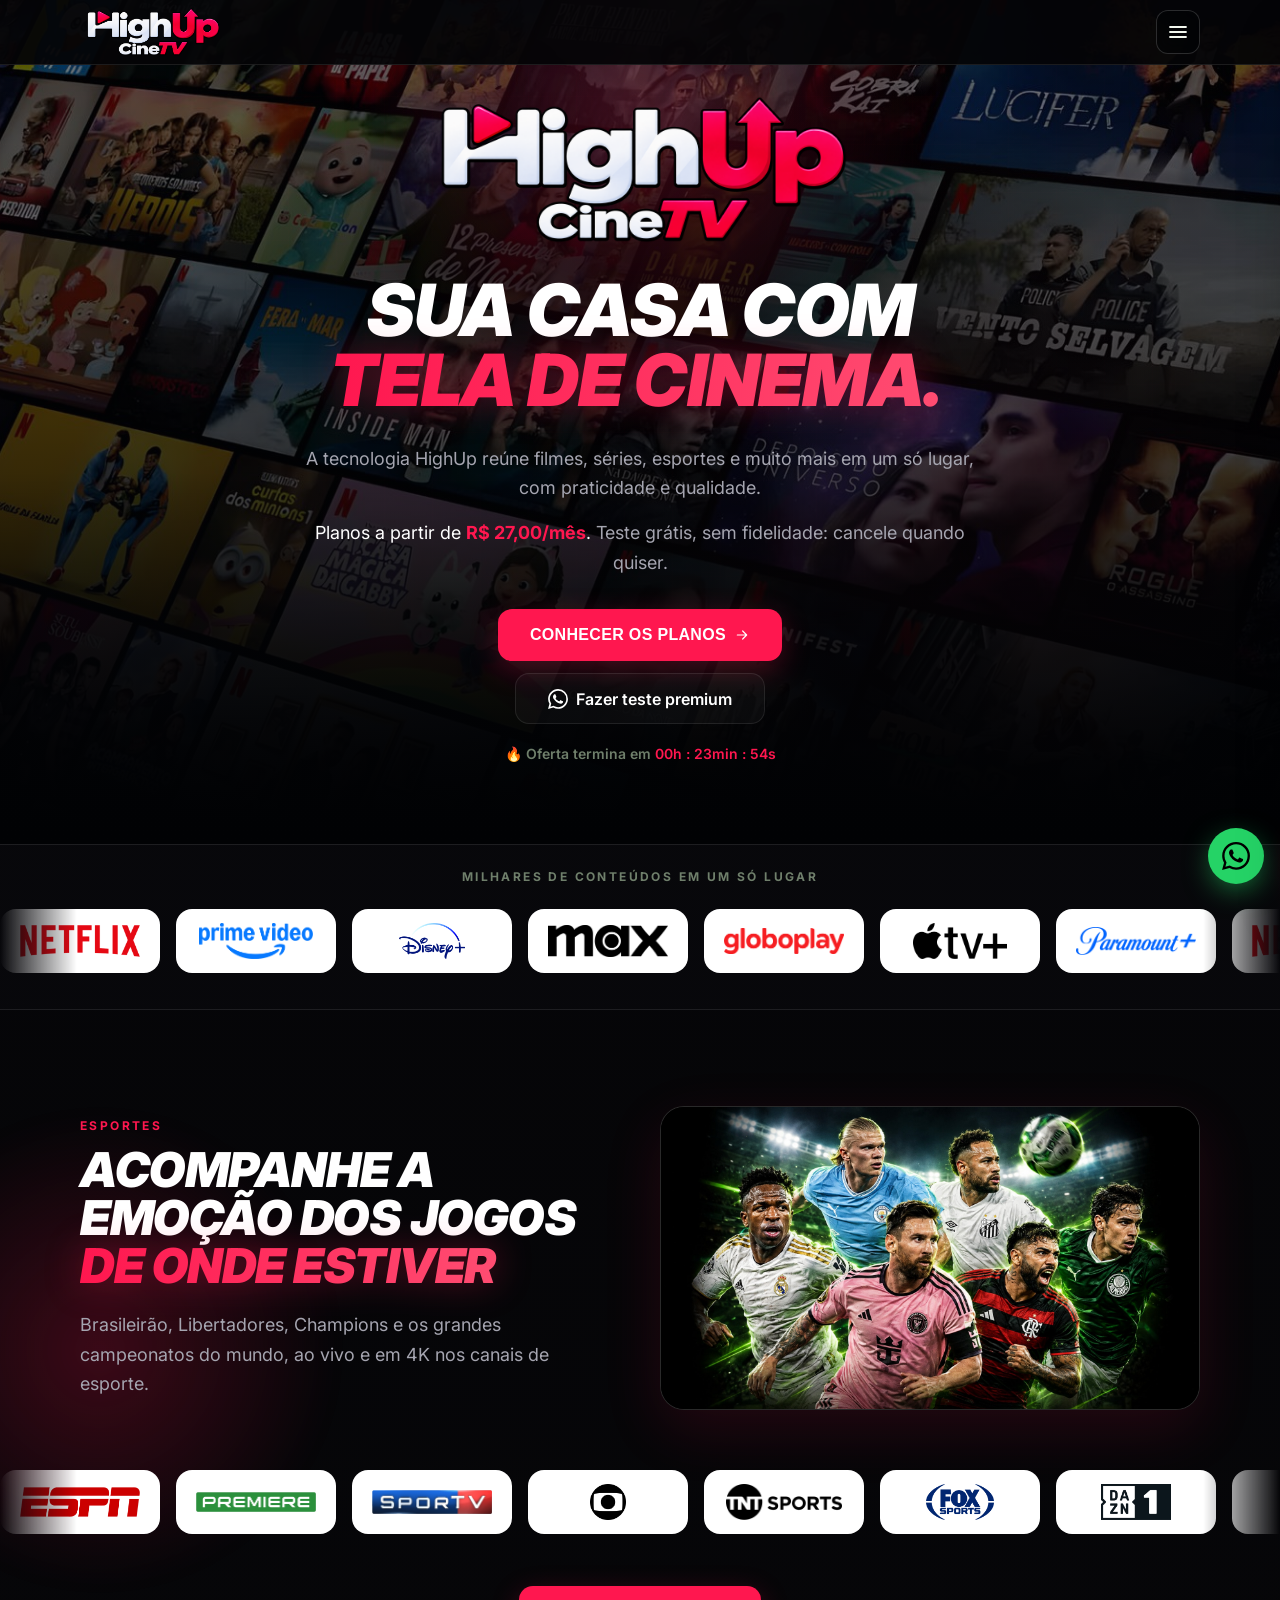
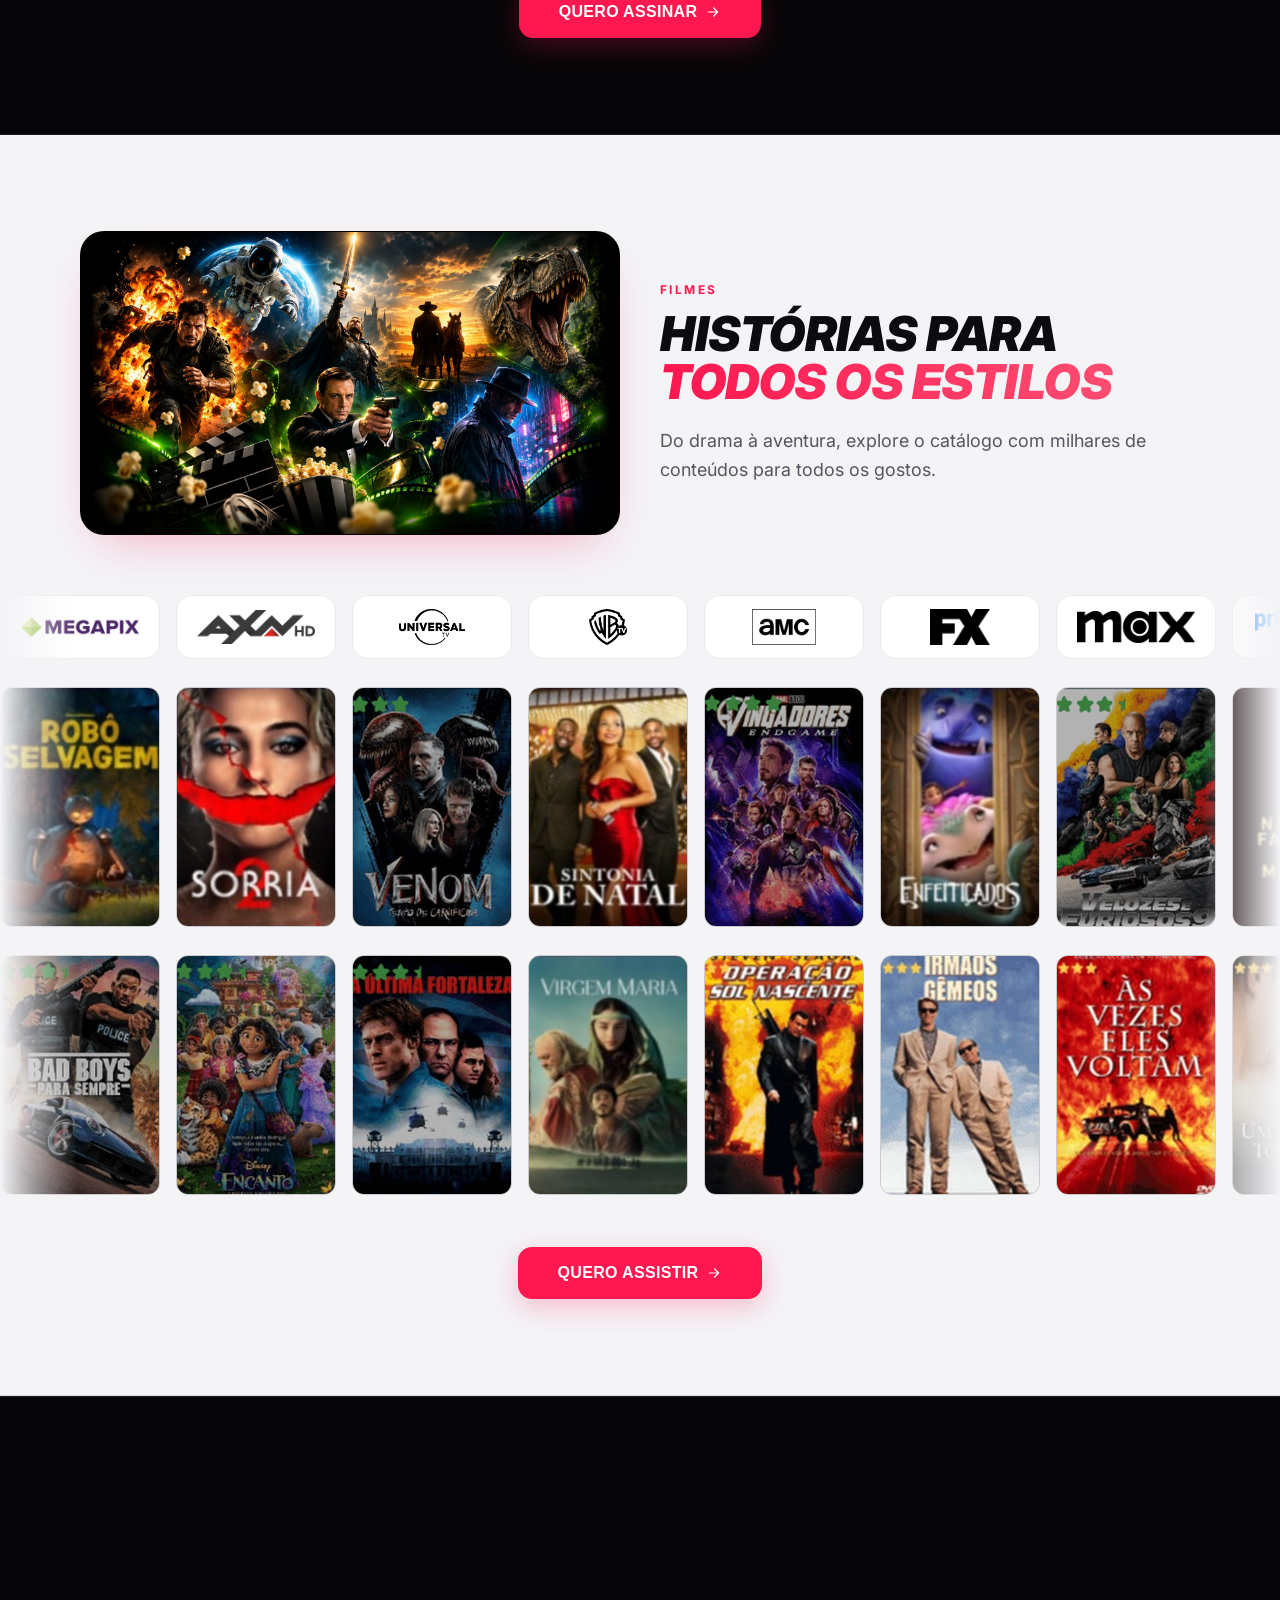
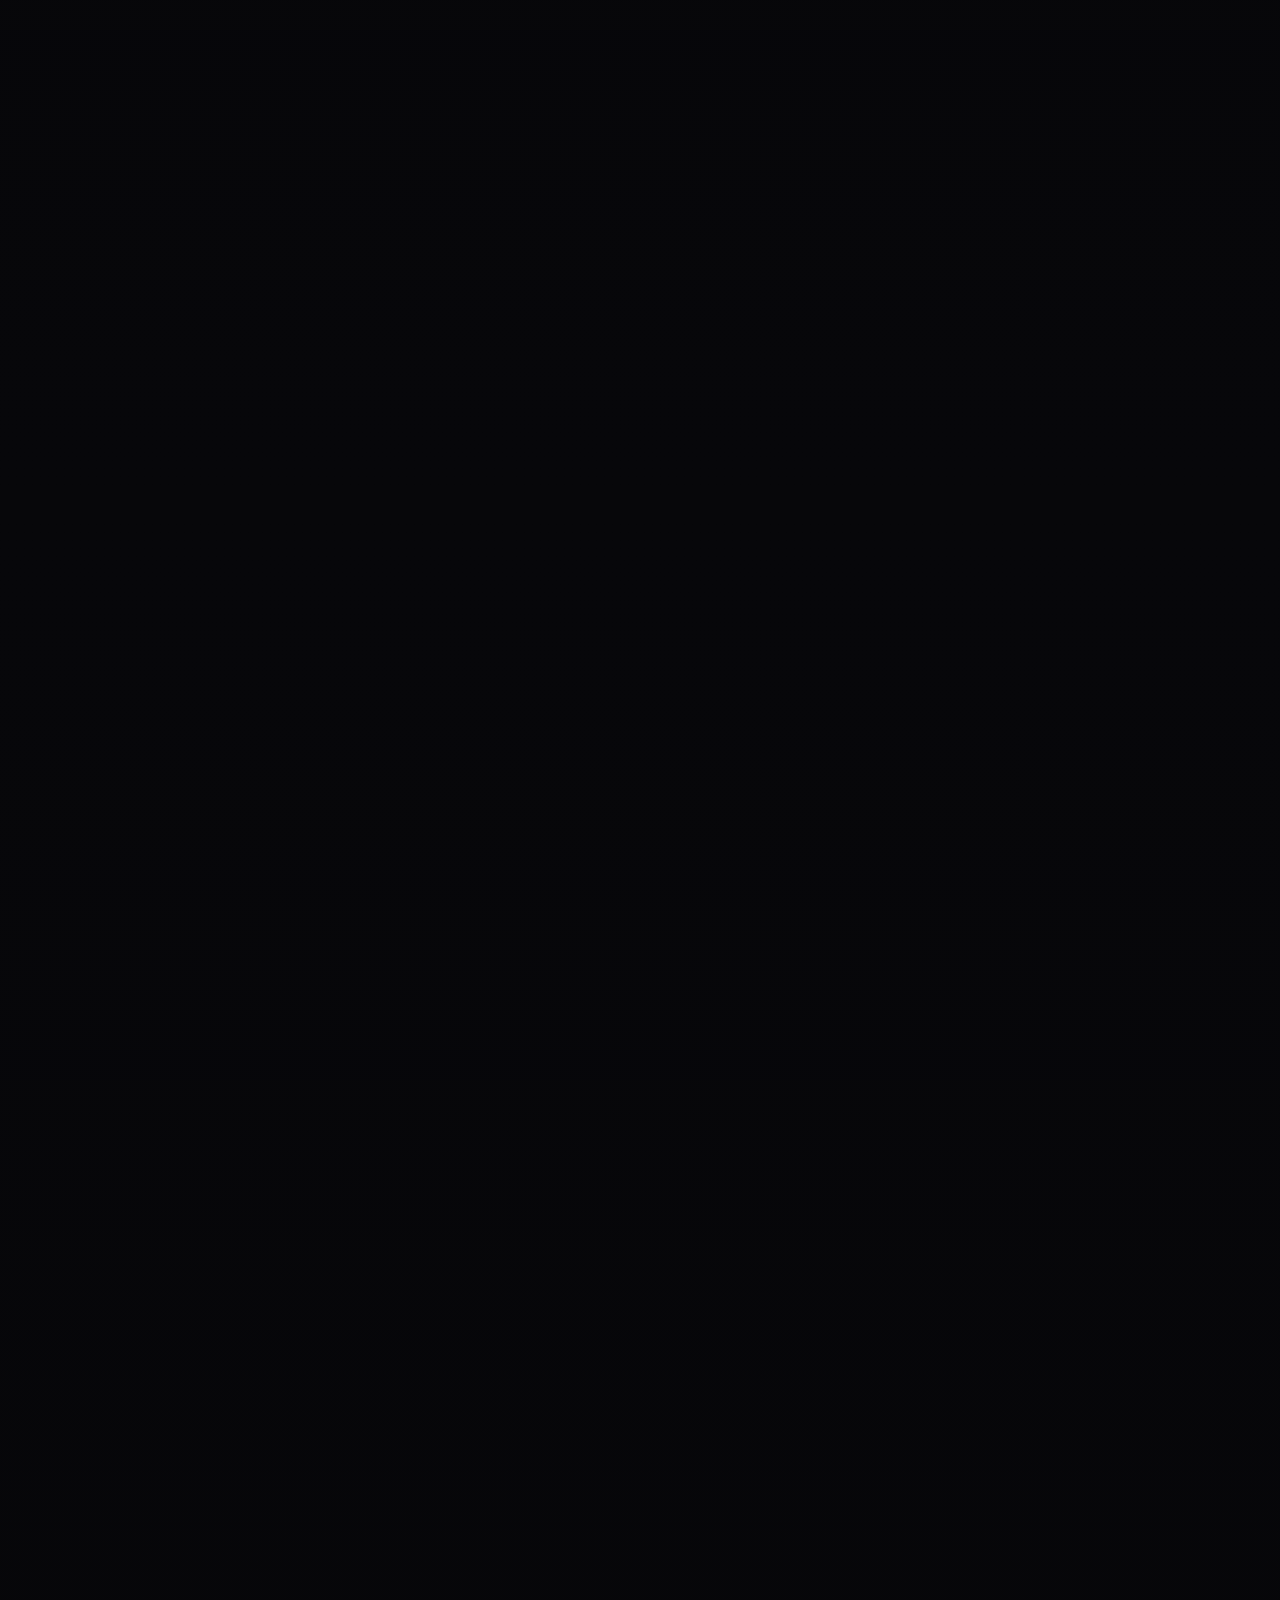
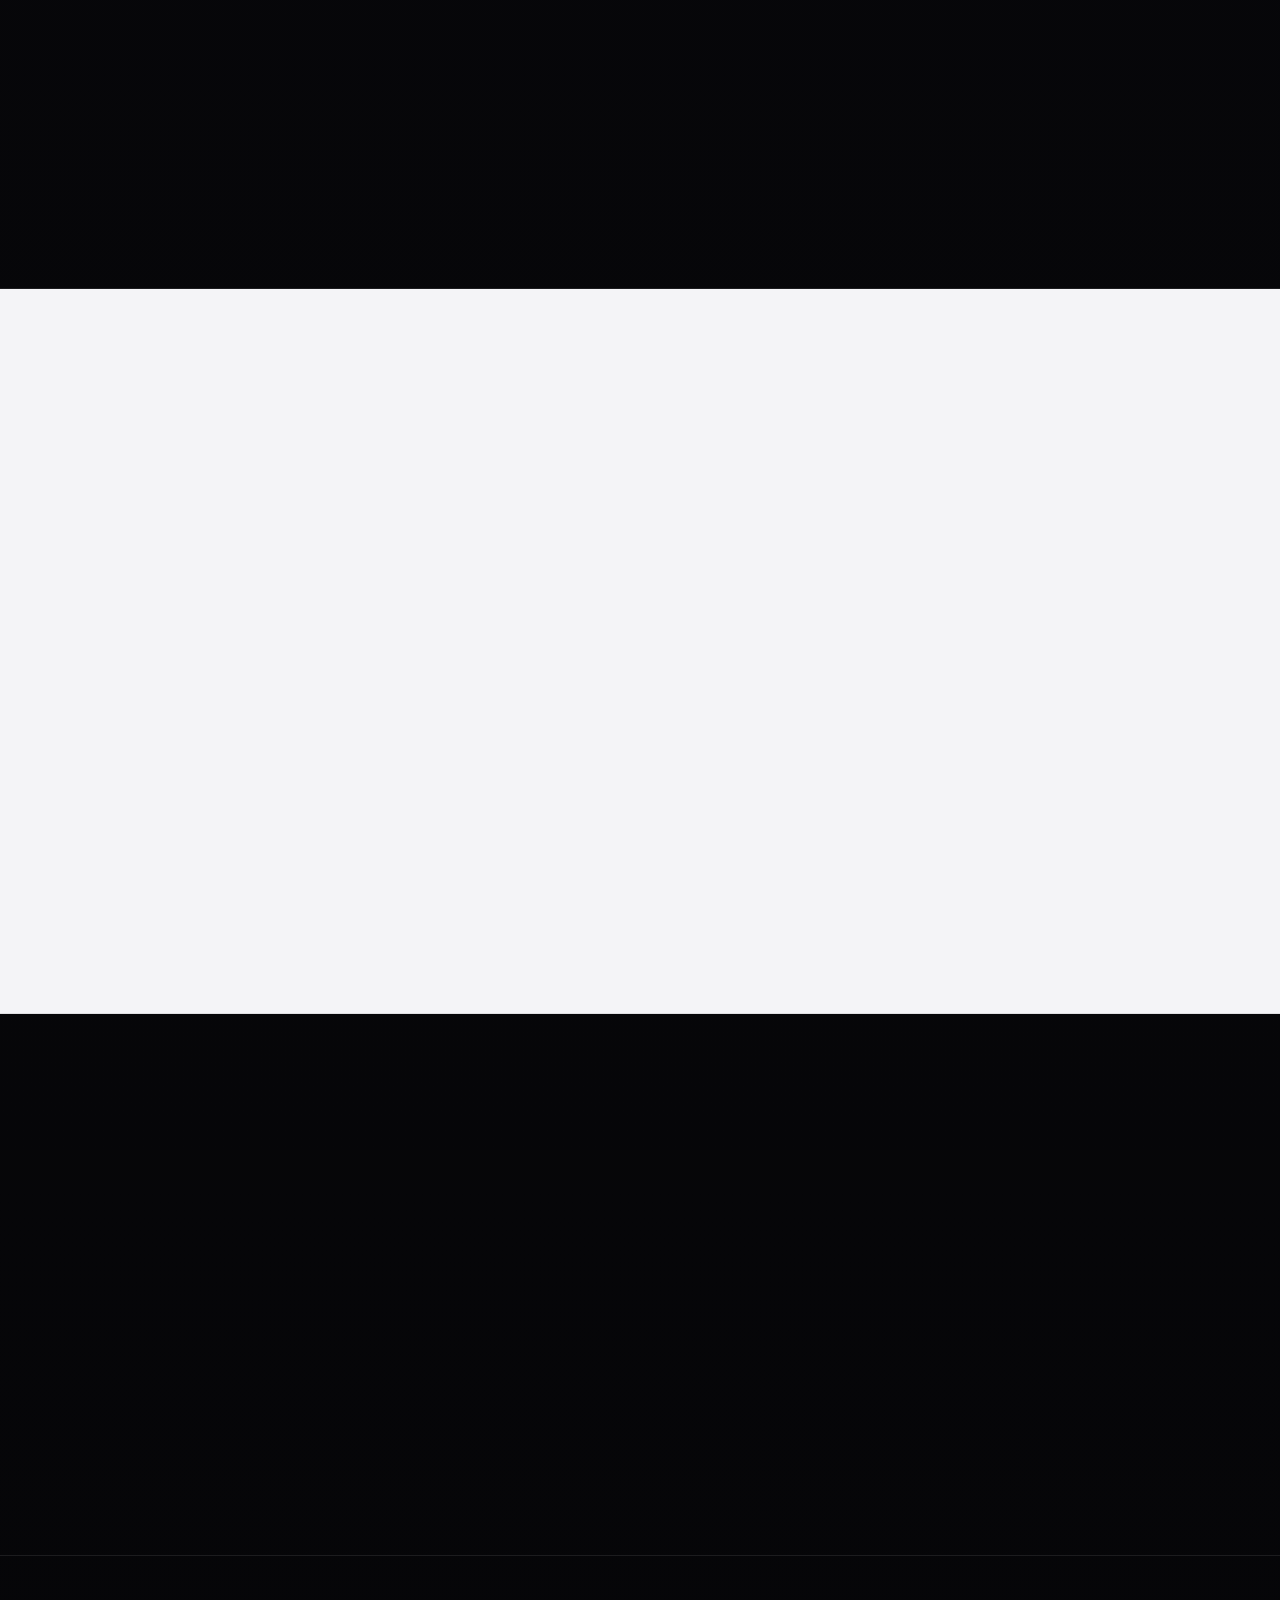
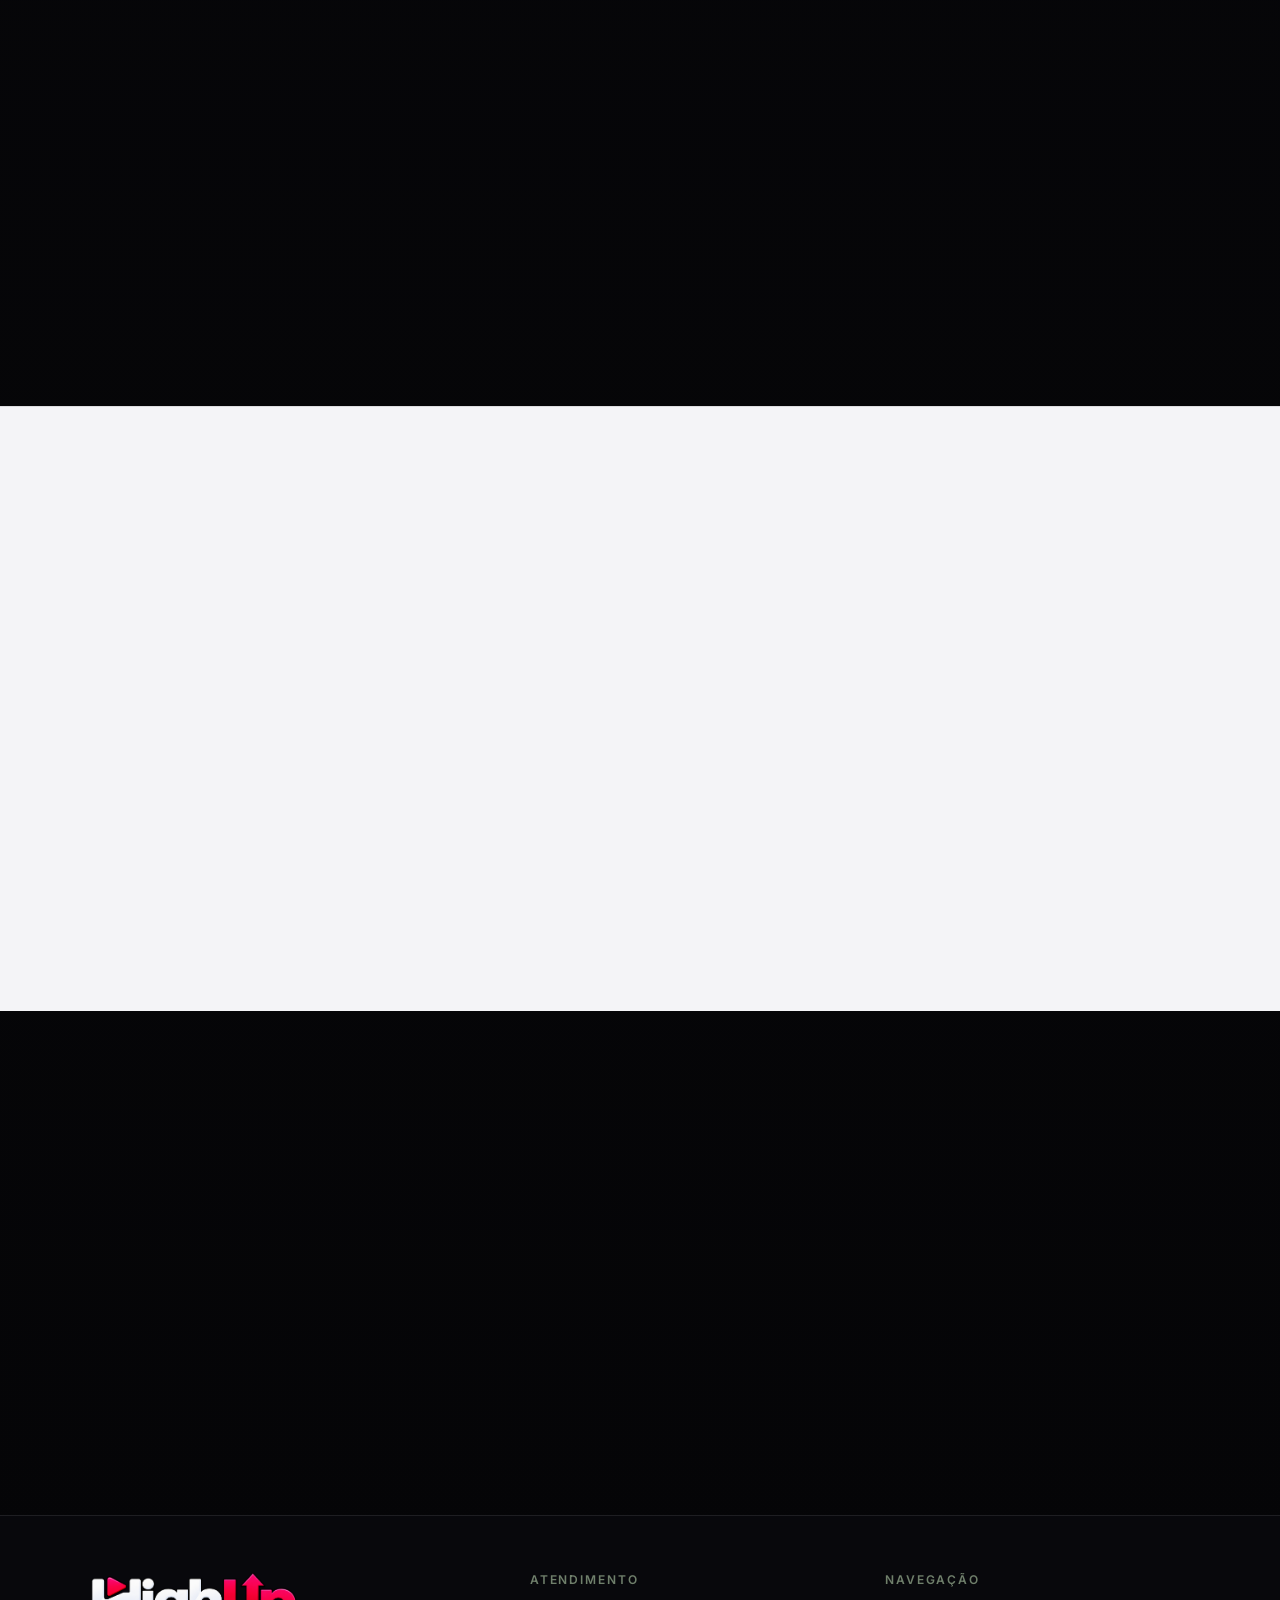
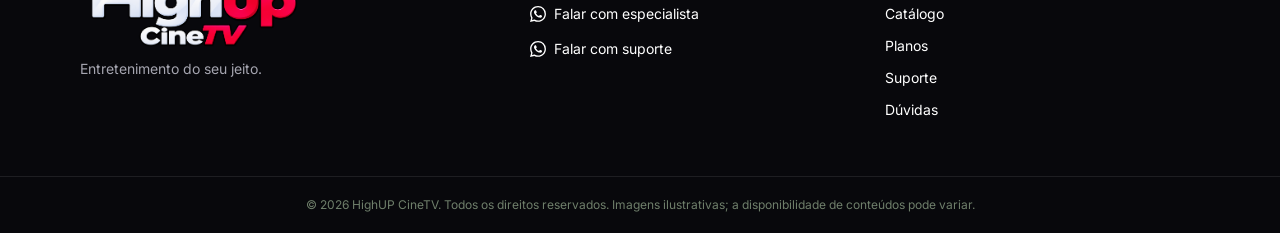
==== commit 6ad6ceb4: "Add files via upload" ====
--- a/index.html
+++ b/index.html
@@ -140,7 +140,7 @@
 </li>
 </ul>
 <ul class="border-t border-line pt-4">
-<li><a href="https://wa.me/5588994478683?text=Ol%C3%A1%2C%20gostaria%20de%20saber%20mais%20sobre%20o%20servi%C3%A7o%20HighUp.%20Como%20posso%20prosseguir%3F" target="_blank" rel="noopener noreferrer" class="block rounded-xl px-3 py-3 text-muted transition-colors hover:bg-surface-3 hover:text-neon">Falar no WhatsApp</a></li>
+<li><a href="https://wa.me/5588994478683?text=Ol%C3%A1%2C%20gostaria%20de%20saber%20mais%20sobre%20o%20servi%C3%A7o%20HighUp.%20Como%20posso%20prosseguir%3F" target="_blank" rel="noopener noreferrer" class="block rounded-xl px-3 py-3 text-muted transition-colors hover:bg-surface-3 hover:text-neon"><svg viewBox="0 0 24 24" fill="currentColor" class="h-4 w-4 inline-block mr-2 -mt-0.5" aria-hidden="true"><path d="M17.472 14.382c-.297-.149-1.758-.867-2.03-.967-.273-.099-.471-.148-.67.15-.197.297-.767.966-.94 1.164-.173.199-.347.223-.644.075-.297-.15-1.255-.463-2.39-1.475-.883-.788-1.48-1.761-1.653-2.059-.173-.297-.018-.458.13-.606.134-.133.298-.347.446-.52.149-.174.198-.298.298-.497.099-.198.05-.371-.025-.52-.075-.149-.669-1.612-.916-2.207-.242-.579-.487-.5-.669-.51-.173-.008-.371-.01-.57-.01-.198 0-.52.074-.792.372-.272.297-1.04 1.016-1.04 2.479 0 1.462 1.065 2.875 1.213 3.074.149.198 2.096 3.2 5.077 4.487.709.306 1.262.489 1.694.625.712.227 1.36.195 1.871.118.571-.085 1.758-.719 2.006-1.413.248-.694.248-1.289.173-1.413-.074-.124-.272-.198-.57-.347m-5.421 7.403h-.004a9.87 9.87 0 01-5.031-1.378l-.361-.214-3.741.982.998-3.648-.235-.374a9.86 9.86 0 01-1.51-5.26c.001-5.45 4.436-9.884 9.888-9.884 2.64 0 5.122 1.03 6.988 2.898a9.825 9.825 0 012.893 6.994c-.003 5.45-4.437 9.884-9.885 9.884m8.413-18.297A11.815 11.815 0 0012.05 0C5.495 0 .16 5.335.157 11.892c0 2.096.547 4.142 1.588 5.945L.057 24l6.305-1.654a11.882 11.882 0 005.683 1.448h.005c6.554 0 11.89-5.335 11.893-11.893a11.821 11.821 0 00-3.48-8.413z"></path></svg>Falar no WhatsApp</a></li>
 <li><a class="block rounded-xl px-3 py-3 text-muted transition-colors hover:bg-surface-3 hover:text-neon" href="#catalogo" data-menu-link>Catálogo</a></li>
 <li><a class="block rounded-xl px-3 py-3 text-muted transition-colors hover:bg-surface-3 hover:text-neon" href="#vantagens" data-menu-link>Vantagens</a></li>
 <li><a class="block rounded-xl px-3 py-3 text-muted transition-colors hover:bg-surface-3 hover:text-neon" href="#dispositivos" data-menu-link>Dispositivos</a></li>
@@ -148,12 +148,12 @@
 </ul>
 </nav><div class="shrink-0 space-y-2 border-t border-line p-4">
 <a class="btn-ghost w-full border-neon/50 text-neon" href="#planos" data-menu-link><svg viewBox="0 0 24 24" fill="none" stroke="currentColor" stroke-width="1.8" stroke-linecap="round" stroke-linejoin="round" class="h-5 w-5" aria-hidden="true"><circle cx="8.5" cy="8.5" r="3.5"></circle><circle cx="15.5" cy="8.5" r="3.5"></circle><circle cx="8.5" cy="15.5" r="3.5"></circle><circle cx="15.5" cy="15.5" r="3.5"></circle></svg> Conhecer os planos</a>
-<a class="btn-neon w-full" href="https://wa.me/5588994478683?text=Ol%C3%A1%2C%20gostaria%20de%20saber%20mais%20sobre%20o%20servi%C3%A7o%20HighUp.%20Como%20posso%20prosseguir%3F" target="_blank" rel="noopener noreferrer"><svg viewBox="0 0 24 24" fill="none" stroke="currentColor" stroke-width="1.8" stroke-linecap="round" stroke-linejoin="round" class="h-5 w-5" aria-hidden="true"><circle cx="12" cy="8" r="4"></circle><path d="M4 21a8 8 0 0 1 16 0"></path></svg> Teste Premium</a>
+<a class="btn-neon w-full" href="https://wa.me/5588994478683?text=Ol%C3%A1%2C%20gostaria%20de%20fazer%20o%20teste%20premium%20do%20servi%C3%A7o%20HighUp.%20Como%20posso%20prosseguir%3F" target="_blank" rel="noopener noreferrer"><svg viewBox="0 0 24 24" fill="currentColor" class="h-5 w-5" aria-hidden="true"><path d="M17.472 14.382c-.297-.149-1.758-.867-2.03-.967-.273-.099-.471-.148-.67.15-.197.297-.767.966-.94 1.164-.173.199-.347.223-.644.075-.297-.15-1.255-.463-2.39-1.475-.883-.788-1.48-1.761-1.653-2.059-.173-.297-.018-.458.13-.606.134-.133.298-.347.446-.52.149-.174.198-.298.298-.497.099-.198.05-.371-.025-.52-.075-.149-.669-1.612-.916-2.207-.242-.579-.487-.5-.669-.51-.173-.008-.371-.01-.57-.01-.198 0-.52.074-.792.372-.272.297-1.04 1.016-1.04 2.479 0 1.462 1.065 2.875 1.213 3.074.149.198 2.096 3.2 5.077 4.487.709.306 1.262.489 1.694.625.712.227 1.36.195 1.871.118.571-.085 1.758-.719 2.006-1.413.248-.694.248-1.289.173-1.413-.074-.124-.272-.198-.57-.347m-5.421 7.403h-.004a9.87 9.87 0 01-5.031-1.378l-.361-.214-3.741.982.998-3.648-.235-.374a9.86 9.86 0 01-1.51-5.26c.001-5.45 4.436-9.884 9.888-9.884 2.64 0 5.122 1.03 6.988 2.898a9.825 9.825 0 012.893 6.994c-.003 5.45-4.437 9.884-9.885 9.884m8.413-18.297A11.815 11.815 0 0012.05 0C5.495 0 .16 5.335.157 11.892c0 2.096.547 4.142 1.588 5.945L.057 24l6.305-1.654a11.882 11.882 0 005.683 1.448h.005c6.554 0 11.89-5.335 11.893-11.893a11.821 11.821 0 00-3.48-8.413z"></path></svg> Teste Premium</a>
 </div>
 </aside>
 
 <main id="conteudo" class="flex-1">
-<section class="relative overflow-hidden"><div class="bg-grid pointer-events-none absolute inset-0" aria-hidden="true"></div><div class="pointer-events-none absolute inset-x-0 top-0 h-[860px] overflow-hidden [mask-image:linear-gradient(to_bottom,black_0%,black_55%,transparent_96%)]" aria-hidden="true"><img alt="" decoding="async" class="origin-center object-cover opacity-70 [animation:wall-drift_45s_ease-in-out_infinite_alternate] motion-reduce:[animation:none] motion-reduce:scale-110" fetchpriority="high" src="imagens_highup/catalogo.jpg" style="position: absolute; height: 100%; width: 100%; inset: 0px; color: transparent;"></div><div class="pointer-events-none absolute inset-0 bg-[radial-gradient(ellipse_50%_38%_at_50%_30%,rgb(0_0_0/0.78),transparent_75%)]" aria-hidden="true"></div><div class="pointer-events-none absolute inset-0 bg-gradient-to-b from-bg/30 via-bg/55 to-bg" aria-hidden="true"></div><div class="glow-orb pointer-events-none absolute left-1/2 top-0 h-[640px] w-[640px] -translate-x-1/2 -translate-y-1/3" aria-hidden="true"></div><div class="relative mx-auto flex max-w-4xl flex-col items-center px-4 pb-14 pt-20 text-center md:pb-20 md:pt-24"><div id="hero-brand"><img alt="HighUP CineTV" width="1000" height="447" decoding="async" class="h-auto select-none w-[min(78vw,440px)]" src="imagens_highup/vixplay-logo.png" style="color: transparent;"></div><h1 class="headline mt-8 text-[1.85rem] leading-[0.98] min-[400px]:text-[2.2rem] sm:text-6xl lg:text-7xl"><span class="block">Sua casa com</span><span class="text-lime-gradient block pb-1">tela de cinema.</span></h1><p class="mt-6 max-w-2xl text-base leading-relaxed text-muted sm:text-lg">A tecnologia HighUp reúne filmes, séries, esportes e muito mais em um só lugar, com praticidade e qualidade.</p><p class="mt-4 max-w-2xl text-base leading-relaxed sm:text-lg">Planos a partir de <strong class="text-neon">R$ 27,00/mês</strong>.<span class="text-muted"> Teste grátis, sem fidelidade: cancele quando quiser.</span></p><a href="#planos" class="btn-neon mt-8 w-full px-8 sm:w-auto">Conhecer os planos <svg viewBox="0 0 24 24" fill="none" stroke="currentColor" stroke-width="1.8" stroke-linecap="round" stroke-linejoin="round" class="h-4 w-4" aria-hidden="true"><path d="M5 12h14M13 6l6 6-6 6"></path></svg></a><a class="btn-ghost mt-3 w-full px-8 sm:w-auto" href="https://wa.me/5588994478683?text=Ol%C3%A1%2C%20gostaria%20de%20saber%20mais%20sobre%20o%20servi%C3%A7o%20HighUp.%20Como%20posso%20prosseguir%3F" target="_blank" rel="noopener noreferrer">Falar com especialista</a><p class="mt-5 text-sm font-semibold text-subtle" role="timer" aria-label="Tempo restante da promoção">🔥 Oferta termina em <span class="text-neon" data-countdown>00h : 24min : 00s</span></p></div></section>
+<section class="relative overflow-hidden"><div class="bg-grid pointer-events-none absolute inset-0" aria-hidden="true"></div><div class="pointer-events-none absolute inset-x-0 top-0 h-[860px] overflow-hidden [mask-image:linear-gradient(to_bottom,black_0%,black_55%,transparent_96%)]" aria-hidden="true"><img alt="" decoding="async" class="origin-center object-cover opacity-70 [animation:wall-drift_45s_ease-in-out_infinite_alternate] motion-reduce:[animation:none] motion-reduce:scale-110" fetchpriority="high" src="imagens_highup/catalogo.jpg" style="position: absolute; height: 100%; width: 100%; inset: 0px; color: transparent;"></div><div class="pointer-events-none absolute inset-0 bg-[radial-gradient(ellipse_50%_38%_at_50%_30%,rgb(0_0_0/0.78),transparent_75%)]" aria-hidden="true"></div><div class="pointer-events-none absolute inset-0 bg-gradient-to-b from-bg/30 via-bg/55 to-bg" aria-hidden="true"></div><div class="glow-orb pointer-events-none absolute left-1/2 top-0 h-[640px] w-[640px] -translate-x-1/2 -translate-y-1/3" aria-hidden="true"></div><div class="relative mx-auto flex max-w-4xl flex-col items-center px-4 pb-14 pt-20 text-center md:pb-20 md:pt-24"><div id="hero-brand"><img alt="HighUP CineTV" width="1000" height="447" decoding="async" class="h-auto select-none w-[min(78vw,440px)]" src="imagens_highup/vixplay-logo.png" style="color: transparent;"></div><h1 class="headline mt-8 text-[1.85rem] leading-[0.98] min-[400px]:text-[2.2rem] sm:text-6xl lg:text-7xl"><span class="block">Sua casa com</span><span class="text-lime-gradient block pb-1">tela de cinema.</span></h1><p class="mt-6 max-w-2xl text-base leading-relaxed text-muted sm:text-lg">A tecnologia HighUp reúne filmes, séries, esportes e muito mais em um só lugar, com praticidade e qualidade.</p><p class="mt-4 max-w-2xl text-base leading-relaxed sm:text-lg">Planos a partir de <strong class="text-neon">R$ 27,00/mês</strong>.<span class="text-muted"> Teste grátis, sem fidelidade: cancele quando quiser.</span></p><a href="#planos" class="btn-neon mt-8 w-full px-8 sm:w-auto">Conhecer os planos <svg viewBox="0 0 24 24" fill="none" stroke="currentColor" stroke-width="1.8" stroke-linecap="round" stroke-linejoin="round" class="h-4 w-4" aria-hidden="true"><path d="M5 12h14M13 6l6 6-6 6"></path></svg></a><a class="btn-ghost mt-3 w-full px-8 sm:w-auto" href="https://wa.me/5588994478683?text=Ol%C3%A1%2C%20gostaria%20de%20fazer%20o%20teste%20premium%20do%20servi%C3%A7o%20HighUp.%20Como%20posso%20prosseguir%3F" target="_blank" rel="noopener noreferrer"><svg viewBox="0 0 24 24" fill="currentColor" class="h-5 w-5" aria-hidden="true"><path d="M17.472 14.382c-.297-.149-1.758-.867-2.03-.967-.273-.099-.471-.148-.67.15-.197.297-.767.966-.94 1.164-.173.199-.347.223-.644.075-.297-.15-1.255-.463-2.39-1.475-.883-.788-1.48-1.761-1.653-2.059-.173-.297-.018-.458.13-.606.134-.133.298-.347.446-.52.149-.174.198-.298.298-.497.099-.198.05-.371-.025-.52-.075-.149-.669-1.612-.916-2.207-.242-.579-.487-.5-.669-.51-.173-.008-.371-.01-.57-.01-.198 0-.52.074-.792.372-.272.297-1.04 1.016-1.04 2.479 0 1.462 1.065 2.875 1.213 3.074.149.198 2.096 3.2 5.077 4.487.709.306 1.262.489 1.694.625.712.227 1.36.195 1.871.118.571-.085 1.758-.719 2.006-1.413.248-.694.248-1.289.173-1.413-.074-.124-.272-.198-.57-.347m-5.421 7.403h-.004a9.87 9.87 0 01-5.031-1.378l-.361-.214-3.741.982.998-3.648-.235-.374a9.86 9.86 0 01-1.51-5.26c.001-5.45 4.436-9.884 9.888-9.884 2.64 0 5.122 1.03 6.988 2.898a9.825 9.825 0 012.893 6.994c-.003 5.45-4.437 9.884-9.885 9.884m8.413-18.297A11.815 11.815 0 0012.05 0C5.495 0 .16 5.335.157 11.892c0 2.096.547 4.142 1.588 5.945L.057 24l6.305-1.654a11.882 11.882 0 005.683 1.448h.005c6.554 0 11.89-5.335 11.893-11.893a11.821 11.821 0 00-3.48-8.413z"></path></svg> Fazer teste premium</a><p class="mt-5 text-sm font-semibold text-subtle" role="timer" aria-label="Tempo restante da promoção">🔥 Oferta termina em <span class="text-neon" data-countdown>00h : 24min : 00s</span></p></div></section>
 <section id="catalogo" aria-label="Streamings" class="border-y border-line bg-surface/40 py-6"><p class="px-4 text-center text-xs font-bold uppercase tracking-[0.2em] text-subtle">Milhares de conteúdos em um só lugar</p><div class="mt-3"><div role="group" aria-label="Streamings" class="relative overflow-hidden py-3 [mask-image:linear-gradient(to_right,transparent,black_6%,black_94%,transparent)] motion-reduce:overflow-x-auto"><div class="marquee-track flex w-max" style="--marquee-s: 40s; --marquee-dir: normal;"><ul aria-hidden="false" class="flex shrink-0 items-center"><li class="shrink-0"><div class="mr-4 flex h-16 w-40 items-center justify-center rounded-2xl bg-white px-5 shadow-[0_8px_24px_-12px_rgb(0_0_0/0.7)]"><img alt="Netflix" loading="lazy" width="398" height="108" decoding="async" class="max-h-9 w-auto object-contain" src="imagens_highup/netflix.png" style="color: transparent;"></div></li><li class="shrink-0"><div class="mr-4 flex h-16 w-40 items-center justify-center rounded-2xl bg-white px-5 shadow-[0_8px_24px_-12px_rgb(0_0_0/0.7)]"><img alt="Prime Video" loading="lazy" width="498" height="157" decoding="async" class="max-h-9 w-auto object-contain" src="imagens_highup/prime-video.png" style="color: transparent;"></div></li><li class="shrink-0"><div class="mr-4 flex h-16 w-40 items-center justify-center rounded-2xl bg-white px-5 shadow-[0_8px_24px_-12px_rgb(0_0_0/0.7)]"><img alt="Disney+" loading="lazy" width="500" height="272" decoding="async" class="max-h-9 w-auto object-contain" src="imagens_highup/disney-plus.png" style="color: transparent;"></div></li><li class="shrink-0"><div class="mr-4 flex h-16 w-40 items-center justify-center rounded-2xl bg-white px-5 shadow-[0_8px_24px_-12px_rgb(0_0_0/0.7)]"><img alt="Max" loading="lazy" width="500" height="137" decoding="async" class="max-h-9 w-auto object-contain" src="imagens_highup/max.png" style="color: transparent;"></div></li><li class="shrink-0"><div class="mr-4 flex h-16 w-40 items-center justify-center rounded-2xl bg-white px-5 shadow-[0_8px_24px_-12px_rgb(0_0_0/0.7)]"><img alt="Globoplay" loading="lazy" width="500" height="105" decoding="async" class="max-h-9 w-auto object-contain" src="imagens_highup/globoplay.png" style="color: transparent;"></div></li><li class="shrink-0"><div class="mr-4 flex h-16 w-40 items-center justify-center rounded-2xl bg-white px-5 shadow-[0_8px_24px_-12px_rgb(0_0_0/0.7)]"><img alt="Apple TV+" loading="lazy" width="500" height="190" decoding="async" class="max-h-9 w-auto object-contain" src="imagens_highup/apple-tv.png" style="color: transparent;"></div></li><li class="shrink-0"><div class="mr-4 flex h-16 w-40 items-center justify-center rounded-2xl bg-white px-5 shadow-[0_8px_24px_-12px_rgb(0_0_0/0.7)]"><img alt="Paramount+" loading="lazy" width="500" height="116" decoding="async" class="max-h-9 w-auto object-contain" src="imagens_highup/paramount.png" style="color: transparent;"></div></li><li class="shrink-0"><div class="mr-4 flex h-16 w-40 items-center justify-center rounded-2xl bg-white px-5 shadow-[0_8px_24px_-12px_rgb(0_0_0/0.7)]"><img alt="Netflix" loading="lazy" width="398" height="108" decoding="async" class="max-h-9 w-auto object-contain" src="imagens_highup/netflix.png" style="color: transparent;"></div></li><li class="shrink-0"><div class="mr-4 flex h-16 w-40 items-center justify-center rounded-2xl bg-white px-5 shadow-[0_8px_24px_-12px_rgb(0_0_0/0.7)]"><img alt="Prime Video" loading="lazy" width="498" height="157" decoding="async" class="max-h-9 w-auto object-contain" src="imagens_highup/prime-video.png" style="color: transparent;"></div></li><li class="shrink-0"><div class="mr-4 flex h-16 w-40 items-center justify-center rounded-2xl bg-white px-5 shadow-[0_8px_24px_-12px_rgb(0_0_0/0.7)]"><img alt="Disney+" loading="lazy" width="500" height="272" decoding="async" class="max-h-9 w-auto object-contain" src="imagens_highup/disney-plus.png" style="color: transparent;"></div></li><li class="shrink-0"><div class="mr-4 flex h-16 w-40 items-center justify-center rounded-2xl bg-white px-5 shadow-[0_8px_24px_-12px_rgb(0_0_0/0.7)]"><img alt="Max" loading="lazy" width="500" height="137" decoding="async" class="max-h-9 w-auto object-contain" src="imagens_highup/max.png" style="color: transparent;"></div></li><li class="shrink-0"><div class="mr-4 flex h-16 w-40 items-center justify-center rounded-2xl bg-white px-5 shadow-[0_8px_24px_-12px_rgb(0_0_0/0.7)]"><img alt="Globoplay" loading="lazy" width="500" height="105" decoding="async" class="max-h-9 w-auto object-contain" src="imagens_highup/globoplay.png" style="color: transparent;"></div></li><li class="shrink-0"><div class="mr-4 flex h-16 w-40 items-center justify-center rounded-2xl bg-white px-5 shadow-[0_8px_24px_-12px_rgb(0_0_0/0.7)]"><img alt="Apple TV+" loading="lazy" width="500" height="190" decoding="async" class="max-h-9 w-auto object-contain" src="imagens_highup/apple-tv.png" style="color: transparent;"></div></li><li class="shrink-0"><div class="mr-4 flex h-16 w-40 items-center justify-center rounded-2xl bg-white px-5 shadow-[0_8px_24px_-12px_rgb(0_0_0/0.7)]"><img alt="Paramount+" loading="lazy" width="500" height="116" decoding="async" class="max-h-9 w-auto object-contain" src="imagens_highup/paramount.png" style="color: transparent;"></div></li></ul><ul aria-hidden="true" class="flex shrink-0 items-center"><li class="shrink-0"><div class="mr-4 flex h-16 w-40 items-center justify-center rounded-2xl bg-white px-5 shadow-[0_8px_24px_-12px_rgb(0_0_0/0.7)]"><img alt="Netflix" loading="lazy" width="398" height="108" decoding="async" class="max-h-9 w-auto object-contain" src="imagens_highup/netflix.png" style="color: transparent;"></div></li><li class="shrink-0"><div class="mr-4 flex h-16 w-40 items-center justify-center rounded-2xl bg-white px-5 shadow-[0_8px_24px_-12px_rgb(0_0_0/0.7)]"><img alt="Prime Video" loading="lazy" width="498" height="157" decoding="async" class="max-h-9 w-auto object-contain" src="imagens_highup/prime-video.png" style="color: transparent;"></div></li><li class="shrink-0"><div class="mr-4 flex h-16 w-40 items-center justify-center rounded-2xl bg-white px-5 shadow-[0_8px_24px_-12px_rgb(0_0_0/0.7)]"><img alt="Disney+" loading="lazy" width="500" height="272" decoding="async" class="max-h-9 w-auto object-contain" src="imagens_highup/disney-plus.png" style="color: transparent;"></div></li><li class="shrink-0"><div class="mr-4 flex h-16 w-40 items-center justify-center rounded-2xl bg-white px-5 shadow-[0_8px_24px_-12px_rgb(0_0_0/0.7)]"><img alt="Max" loading="lazy" width="500" height="137" decoding="async" class="max-h-9 w-auto object-contain" src="imagens_highup/max.png" style="color: transparent;"></div></li><li class="shrink-0"><div class="mr-4 flex h-16 w-40 items-center justify-center rounded-2xl bg-white px-5 shadow-[0_8px_24px_-12px_rgb(0_0_0/0.7)]"><img alt="Globoplay" loading="lazy" width="500" height="105" decoding="async" class="max-h-9 w-auto object-contain" src="imagens_highup/globoplay.png" style="color: transparent;"></div></li><li class="shrink-0"><div class="mr-4 flex h-16 w-40 items-center justify-center rounded-2xl bg-white px-5 shadow-[0_8px_24px_-12px_rgb(0_0_0/0.7)]"><img alt="Apple TV+" loading="lazy" width="500" height="190" decoding="async" class="max-h-9 w-auto object-contain" src="imagens_highup/apple-tv.png" style="color: transparent;"></div></li><li class="shrink-0"><div class="mr-4 flex h-16 w-40 items-center justify-center rounded-2xl bg-white px-5 shadow-[0_8px_24px_-12px_rgb(0_0_0/0.7)]"><img alt="Paramount+" loading="lazy" width="500" height="116" decoding="async" class="max-h-9 w-auto object-contain" src="imagens_highup/paramount.png" style="color: transparent;"></div></li><li class="shrink-0"><div class="mr-4 flex h-16 w-40 items-center justify-center rounded-2xl bg-white px-5 shadow-[0_8px_24px_-12px_rgb(0_0_0/0.7)]"><img alt="Netflix" loading="lazy" width="398" height="108" decoding="async" class="max-h-9 w-auto object-contain" src="imagens_highup/netflix.png" style="color: transparent;"></div></li><li class="shrink-0"><div class="mr-4 flex h-16 w-40 items-center justify-center rounded-2xl bg-white px-5 shadow-[0_8px_24px_-12px_rgb(0_0_0/0.7)]"><img alt="Prime Video" loading="lazy" width="498" height="157" decoding="async" class="max-h-9 w-auto object-contain" src="imagens_highup/prime-video.png" style="color: transparent;"></div></li><li class="shrink-0"><div class="mr-4 flex h-16 w-40 items-center justify-center rounded-2xl bg-white px-5 shadow-[0_8px_24px_-12px_rgb(0_0_0/0.7)]"><img alt="Disney+" loading="lazy" width="500" height="272" decoding="async" class="max-h-9 w-auto object-contain" src="imagens_highup/disney-plus.png" style="color: transparent;"></div></li><li class="shrink-0"><div class="mr-4 flex h-16 w-40 items-center justify-center rounded-2xl bg-white px-5 shadow-[0_8px_24px_-12px_rgb(0_0_0/0.7)]"><img alt="Max" loading="lazy" width="500" height="137" decoding="async" class="max-h-9 w-auto object-contain" src="imagens_highup/max.png" style="color: transparent;"></div></li><li class="shrink-0"><div class="mr-4 flex h-16 w-40 items-center justify-center rounded-2xl bg-white px-5 shadow-[0_8px_24px_-12px_rgb(0_0_0/0.7)]"><img alt="Globoplay" loading="lazy" width="500" height="105" decoding="async" class="max-h-9 w-auto object-contain" src="imagens_highup/globoplay.png" style="color: transparent;"></div></li><li class="shrink-0"><div class="mr-4 flex h-16 w-40 items-center justify-center rounded-2xl bg-white px-5 shadow-[0_8px_24px_-12px_rgb(0_0_0/0.7)]"><img alt="Apple TV+" loading="lazy" width="500" height="190" decoding="async" class="max-h-9 w-auto object-contain" src="imagens_highup/apple-tv.png" style="color: transparent;"></div></li><li class="shrink-0"><div class="mr-4 flex h-16 w-40 items-center justify-center rounded-2xl bg-white px-5 shadow-[0_8px_24px_-12px_rgb(0_0_0/0.7)]"><img alt="Paramount+" loading="lazy" width="500" height="116" decoding="async" class="max-h-9 w-auto object-contain" src="imagens_highup/paramount.png" style="color: transparent;"></div></li></ul></div></div></div></section>
 <section id="esportes" aria-labelledby="futebol-titulo" class="relative scroll-mt-20 overflow-hidden border-b border-line"><div class="glow-orb pointer-events-none absolute -left-40 top-20 h-[520px] w-[520px]" aria-hidden="true"></div><div class="relative mx-auto max-w-6xl px-4 py-16 md:py-24"><div class="grid items-center gap-10 md:grid-cols-2"><div class=""><p class="text-xs font-bold uppercase tracking-[0.2em] text-neon">Esportes</p><h2 id="futebol-titulo" class="headline mt-3 text-3xl sm:text-5xl">Acompanhe a emoção dos jogos <span class="text-lime-gradient">de onde estiver</span></h2><p class="mt-5 max-w-lg text-base leading-relaxed text-muted sm:text-lg">Brasileirão, Libertadores, Champions e os grandes campeonatos do mundo, ao vivo e em 4K nos canais de esporte.</p></div><div class=""><div class="relative aspect-video overflow-hidden rounded-3xl border border-line-strong bg-black shadow-neon-lg"><img alt="Craques do futebol brasileiro e europeu, cada um com a camisa do seu clube" loading="lazy" decoding="async" class="object-cover" src="imagens_highup/futebol-craques.jpg" style="position: absolute; height: 100%; width: 100%; inset: 0px; color: transparent;"></div></div></div><div class="relative left-1/2 mt-12 w-screen -translate-x-1/2 space-y-1"><div role="group" aria-label="Canais de esporte e competições" class="relative overflow-hidden py-3 [mask-image:linear-gradient(to_right,transparent,black_6%,black_94%,transparent)] motion-reduce:overflow-x-auto"><div class="marquee-track flex w-max" style="--marquee-s: 45s; --marquee-dir: normal;"><ul aria-hidden="false" class="flex shrink-0 items-center"><li class="shrink-0"><div class="mr-4 flex h-16 w-40 items-center justify-center rounded-2xl bg-white px-5 shadow-[0_8px_24px_-12px_rgb(0_0_0/0.7)]"><img alt="ESPN" loading="lazy" width="473" height="119" decoding="async" class="max-h-9 w-auto object-contain" src="imagens_highup/espn.png" style="color: transparent;"></div></li><li class="shrink-0"><div class="mr-4 flex h-16 w-40 items-center justify-center rounded-2xl bg-white px-5 shadow-[0_8px_24px_-12px_rgb(0_0_0/0.7)]"><img alt="Premiere" loading="lazy" width="483" height="78" decoding="async" class="max-h-9 w-auto object-contain" src="imagens_highup/premiere.png" style="color: transparent;"></div></li><li class="shrink-0"><div class="mr-4 flex h-16 w-40 items-center justify-center rounded-2xl bg-white px-5 shadow-[0_8px_24px_-12px_rgb(0_0_0/0.7)]"><img alt="SporTV" loading="lazy" width="500" height="97" decoding="async" class="max-h-9 w-auto object-contain" src="imagens_highup/sportv.png" style="color: transparent;"></div></li><li class="shrink-0"><div class="mr-4 flex h-16 w-40 items-center justify-center rounded-2xl bg-white px-5 shadow-[0_8px_24px_-12px_rgb(0_0_0/0.7)]"><img alt="Globo" loading="lazy" width="500" height="500" decoding="async" class="max-h-9 w-auto object-contain" src="imagens_highup/globo.png" style="color: transparent;"></div></li><li class="shrink-0"><div class="mr-4 flex h-16 w-40 items-center justify-center rounded-2xl bg-white px-5 shadow-[0_8px_24px_-12px_rgb(0_0_0/0.7)]"><img alt="TNT Sports" loading="lazy" width="500" height="156" decoding="async" class="max-h-9 w-auto object-contain" src="imagens_highup/tnt-sports.png" style="color: transparent;"></div></li><li class="shrink-0"><div class="mr-4 flex h-16 w-40 items-center justify-center rounded-2xl bg-white px-5 shadow-[0_8px_24px_-12px_rgb(0_0_0/0.7)]"><img alt="Fox Sports" loading="lazy" width="500" height="262" decoding="async" class="max-h-9 w-auto object-contain" src="imagens_highup/fox-sports.png" style="color: transparent;"></div></li><li class="shrink-0"><div class="mr-4 flex h-16 w-40 items-center justify-center rounded-2xl bg-white px-5 shadow-[0_8px_24px_-12px_rgb(0_0_0/0.7)]"><img alt="DAZN" loading="lazy" width="500" height="259" decoding="async" class="max-h-9 w-auto object-contain" src="imagens_highup/dazn.png" style="color: transparent;"></div></li><li class="shrink-0"><div class="mr-4 flex h-16 w-40 items-center justify-center rounded-2xl bg-white px-5 shadow-[0_8px_24px_-12px_rgb(0_0_0/0.7)]"><img alt="beIN Sports" loading="lazy" width="500" height="89" decoding="async" class="max-h-9 w-auto object-contain" src="imagens_highup/bein-sports.png" style="color: transparent;"></div></li><li class="shrink-0"><div class="mr-4 flex h-16 w-40 items-center justify-center rounded-2xl bg-white px-5 shadow-[0_8px_24px_-12px_rgb(0_0_0/0.7)]"><img alt="CazéTV" loading="lazy" width="500" height="491" decoding="async" class="max-h-9 w-auto object-contain" src="imagens_highup/cazetv.png" style="color: transparent;"></div></li><li class="shrink-0"><div class="mr-4 flex h-16 w-40 items-center justify-center rounded-2xl bg-white px-5 shadow-[0_8px_24px_-12px_rgb(0_0_0/0.7)]"><img alt="UEFA Champions League" loading="lazy" width="500" height="221" decoding="async" class="max-h-9 w-auto object-contain" src="imagens_highup/champions.png" style="color: transparent;"></div></li><li class="shrink-0"><div class="mr-4 flex h-16 w-40 items-center justify-center rounded-2xl bg-white px-5 shadow-[0_8px_24px_-12px_rgb(0_0_0/0.7)]"><img alt="Brasileirão" loading="lazy" width="500" height="645" decoding="async" class="max-h-9 w-auto object-contain" src="imagens_highup/brasileirao.png" style="color: transparent;"></div></li><li class="shrink-0"><div class="mr-4 flex h-16 w-40 items-center justify-center rounded-2xl bg-white px-5 shadow-[0_8px_24px_-12px_rgb(0_0_0/0.7)]"><img alt="ESPN" loading="lazy" width="473" height="119" decoding="async" class="max-h-9 w-auto object-contain" src="imagens_highup/espn.png" style="color: transparent;"></div></li><li class="shrink-0"><div class="mr-4 flex h-16 w-40 items-center justify-center rounded-2xl bg-white px-5 shadow-[0_8px_24px_-12px_rgb(0_0_0/0.7)]"><img alt="Premiere" loading="lazy" width="483" height="78" decoding="async" class="max-h-9 w-auto object-contain" src="imagens_highup/premiere.png" style="color: transparent;"></div></li><li class="shrink-0"><div class="mr-4 flex h-16 w-40 items-center justify-center rounded-2xl bg-white px-5 shadow-[0_8px_24px_-12px_rgb(0_0_0/0.7)]"><img alt="SporTV" loading="lazy" width="500" height="97" decoding="async" class="max-h-9 w-auto object-contain" src="imagens_highup/sportv.png" style="color: transparent;"></div></li><li class="shrink-0"><div class="mr-4 flex h-16 w-40 items-center justify-center rounded-2xl bg-white px-5 shadow-[0_8px_24px_-12px_rgb(0_0_0/0.7)]"><img alt="Globo" loading="lazy" width="500" height="500" decoding="async" class="max-h-9 w-auto object-contain" src="imagens_highup/globo.png" style="color: transparent;"></div></li><li class="shrink-0"><div class="mr-4 flex h-16 w-40 items-center justify-center rounded-2xl bg-white px-5 shadow-[0_8px_24px_-12px_rgb(0_0_0/0.7)]"><img alt="TNT Sports" loading="lazy" width="500" height="156" decoding="async" class="max-h-9 w-auto object-contain" src="imagens_highup/tnt-sports.png" style="color: transparent;"></div></li><li class="shrink-0"><div class="mr-4 flex h-16 w-40 items-center justify-center rounded-2xl bg-white px-5 shadow-[0_8px_24px_-12px_rgb(0_0_0/0.7)]"><img alt="Fox Sports" loading="lazy" width="500" height="262" decoding="async" class="max-h-9 w-auto object-contain" src="imagens_highup/fox-sports.png" style="color: transparent;"></div></li><li class="shrink-0"><div class="mr-4 flex h-16 w-40 items-center justify-center rounded-2xl bg-white px-5 shadow-[0_8px_24px_-12px_rgb(0_0_0/0.7)]"><img alt="DAZN" loading="lazy" width="500" height="259" decoding="async" class="max-h-9 w-auto object-contain" src="imagens_highup/dazn.png" style="color: transparent;"></div></li><li class="shrink-0"><div class="mr-4 flex h-16 w-40 items-center justify-center rounded-2xl bg-white px-5 shadow-[0_8px_24px_-12px_rgb(0_0_0/0.7)]"><img alt="beIN Sports" loading="lazy" width="500" height="89" decoding="async" class="max-h-9 w-auto object-contain" src="imagens_highup/bein-sports.png" style="color: transparent;"></div></li><li class="shrink-0"><div class="mr-4 flex h-16 w-40 items-center justify-center rounded-2xl bg-white px-5 shadow-[0_8px_24px_-12px_rgb(0_0_0/0.7)]"><img alt="CazéTV" loading="lazy" width="500" height="491" decoding="async" class="max-h-9 w-auto object-contain" src="imagens_highup/cazetv.png" style="color: transparent;"></div></li><li class="shrink-0"><div class="mr-4 flex h-16 w-40 items-center justify-center rounded-2xl bg-white px-5 shadow-[0_8px_24px_-12px_rgb(0_0_0/0.7)]"><img alt="UEFA Champions League" loading="lazy" width="500" height="221" decoding="async" class="max-h-9 w-auto object-contain" src="imagens_highup/champions.png" style="color: transparent;"></div></li><li class="shrink-0"><div class="mr-4 flex h-16 w-40 items-center justify-center rounded-2xl bg-white px-5 shadow-[0_8px_24px_-12px_rgb(0_0_0/0.7)]"><img alt="Brasileirão" loading="lazy" width="500" height="645" decoding="async" class="max-h-9 w-auto object-contain" src="imagens_highup/brasileirao.png" style="color: transparent;"></div></li></ul><ul aria-hidden="true" class="flex shrink-0 items-center"><li class="shrink-0"><div class="mr-4 flex h-16 w-40 items-center justify-center rounded-2xl bg-white px-5 shadow-[0_8px_24px_-12px_rgb(0_0_0/0.7)]"><img alt="ESPN" loading="lazy" width="473" height="119" decoding="async" class="max-h-9 w-auto object-contain" src="imagens_highup/espn.png" style="color: transparent;"></div></li><li class="shrink-0"><div class="mr-4 flex h-16 w-40 items-center justify-center rounded-2xl bg-white px-5 shadow-[0_8px_24px_-12px_rgb(0_0_0/0.7)]"><img alt="Premiere" loading="lazy" width="483" height="78" decoding="async" class="max-h-9 w-auto object-contain" src="imagens_highup/premiere.png" style="color: transparent;"></div></li><li class="shrink-0"><div class="mr-4 flex h-16 w-40 items-center justify-center rounded-2xl bg-white px-5 shadow-[0_8px_24px_-12px_rgb(0_0_0/0.7)]"><img alt="SporTV" loading="lazy" width="500" height="97" decoding="async" class="max-h-9 w-auto object-contain" src="imagens_highup/sportv.png" style="color: transparent;"></div></li><li class="shrink-0"><div class="mr-4 flex h-16 w-40 items-center justify-center rounded-2xl bg-white px-5 shadow-[0_8px_24px_-12px_rgb(0_0_0/0.7)]"><img alt="Globo" loading="lazy" width="500" height="500" decoding="async" class="max-h-9 w-auto object-contain" src="imagens_highup/globo.png" style="color: transparent;"></div></li><li class="shrink-0"><div class="mr-4 flex h-16 w-40 items-center justify-center rounded-2xl bg-white px-5 shadow-[0_8px_24px_-12px_rgb(0_0_0/0.7)]"><img alt="TNT Sports" loading="lazy" width="500" height="156" decoding="async" class="max-h-9 w-auto object-contain" src="imagens_highup/tnt-sports.png" style="color: transparent;"></div></li><li class="shrink-0"><div class="mr-4 flex h-16 w-40 items-center justify-center rounded-2xl bg-white px-5 shadow-[0_8px_24px_-12px_rgb(0_0_0/0.7)]"><img alt="Fox Sports" loading="lazy" width="500" height="262" decoding="async" class="max-h-9 w-auto object-contain" src="imagens_highup/fox-sports.png" style="color: transparent;"></div></li><li class="shrink-0"><div class="mr-4 flex h-16 w-40 items-center justify-center rounded-2xl bg-white px-5 shadow-[0_8px_24px_-12px_rgb(0_0_0/0.7)]"><img alt="DAZN" loading="lazy" width="500" height="259" decoding="async" class="max-h-9 w-auto object-contain" src="imagens_highup/dazn.png" style="color: transparent;"></div></li><li class="shrink-0"><div class="mr-4 flex h-16 w-40 items-center justify-center rounded-2xl bg-white px-5 shadow-[0_8px_24px_-12px_rgb(0_0_0/0.7)]"><img alt="beIN Sports" loading="lazy" width="500" height="89" decoding="async" class="max-h-9 w-auto object-contain" src="imagens_highup/bein-sports.png" style="color: transparent;"></div></li><li class="shrink-0"><div class="mr-4 flex h-16 w-40 items-center justify-center rounded-2xl bg-white px-5 shadow-[0_8px_24px_-12px_rgb(0_0_0/0.7)]"><img alt="CazéTV" loading="lazy" width="500" height="491" decoding="async" class="max-h-9 w-auto object-contain" src="imagens_highup/cazetv.png" style="color: transparent;"></div></li><li class="shrink-0"><div class="mr-4 flex h-16 w-40 items-center justify-center rounded-2xl bg-white px-5 shadow-[0_8px_24px_-12px_rgb(0_0_0/0.7)]"><img alt="UEFA Champions League" loading="lazy" width="500" height="221" decoding="async" class="max-h-9 w-auto object-contain" src="imagens_highup/champions.png" style="color: transparent;"></div></li><li class="shrink-0"><div class="mr-4 flex h-16 w-40 items-center justify-center rounded-2xl bg-white px-5 shadow-[0_8px_24px_-12px_rgb(0_0_0/0.7)]"><img alt="Brasileirão" loading="lazy" width="500" height="645" decoding="async" class="max-h-9 w-auto object-contain" src="imagens_highup/brasileirao.png" style="color: transparent;"></div></li><li class="shrink-0"><div class="mr-4 flex h-16 w-40 items-center justify-center rounded-2xl bg-white px-5 shadow-[0_8px_24px_-12px_rgb(0_0_0/0.7)]"><img alt="ESPN" loading="lazy" width="473" height="119" decoding="async" class="max-h-9 w-auto object-contain" src="imagens_highup/espn.png" style="color: transparent;"></div></li><li class="shrink-0"><div class="mr-4 flex h-16 w-40 items-center justify-center rounded-2xl bg-white px-5 shadow-[0_8px_24px_-12px_rgb(0_0_0/0.7)]"><img alt="Premiere" loading="lazy" width="483" height="78" decoding="async" class="max-h-9 w-auto object-contain" src="imagens_highup/premiere.png" style="color: transparent;"></div></li><li class="shrink-0"><div class="mr-4 flex h-16 w-40 items-center justify-center rounded-2xl bg-white px-5 shadow-[0_8px_24px_-12px_rgb(0_0_0/0.7)]"><img alt="SporTV" loading="lazy" width="500" height="97" decoding="async" class="max-h-9 w-auto object-contain" src="imagens_highup/sportv.png" style="color: transparent;"></div></li><li class="shrink-0"><div class="mr-4 flex h-16 w-40 items-center justify-center rounded-2xl bg-white px-5 shadow-[0_8px_24px_-12px_rgb(0_0_0/0.7)]"><img alt="Globo" loading="lazy" width="500" height="500" decoding="async" class="max-h-9 w-auto object-contain" src="imagens_highup/globo.png" style="color: transparent;"></div></li><li class="shrink-0"><div class="mr-4 flex h-16 w-40 items-center justify-center rounded-2xl bg-white px-5 shadow-[0_8px_24px_-12px_rgb(0_0_0/0.7)]"><img alt="TNT Sports" loading="lazy" width="500" height="156" decoding="async" class="max-h-9 w-auto object-contain" src="imagens_highup/tnt-sports.png" style="color: transparent;"></div></li><li class="shrink-0"><div class="mr-4 flex h-16 w-40 items-center justify-center rounded-2xl bg-white px-5 shadow-[0_8px_24px_-12px_rgb(0_0_0/0.7)]"><img alt="Fox Sports" loading="lazy" width="500" height="262" decoding="async" class="max-h-9 w-auto object-contain" src="imagens_highup/fox-sports.png" style="color: transparent;"></div></li><li class="shrink-0"><div class="mr-4 flex h-16 w-40 items-center justify-center rounded-2xl bg-white px-5 shadow-[0_8px_24px_-12px_rgb(0_0_0/0.7)]"><img alt="DAZN" loading="lazy" width="500" height="259" decoding="async" class="max-h-9 w-auto object-contain" src="imagens_highup/dazn.png" style="color: transparent;"></div></li><li class="shrink-0"><div class="mr-4 flex h-16 w-40 items-center justify-center rounded-2xl bg-white px-5 shadow-[0_8px_24px_-12px_rgb(0_0_0/0.7)]"><img alt="beIN Sports" loading="lazy" width="500" height="89" decoding="async" class="max-h-9 w-auto object-contain" src="imagens_highup/bein-sports.png" style="color: transparent;"></div></li><li class="shrink-0"><div class="mr-4 flex h-16 w-40 items-center justify-center rounded-2xl bg-white px-5 shadow-[0_8px_24px_-12px_rgb(0_0_0/0.7)]"><img alt="CazéTV" loading="lazy" width="500" height="491" decoding="async" class="max-h-9 w-auto object-contain" src="imagens_highup/cazetv.png" style="color: transparent;"></div></li><li class="shrink-0"><div class="mr-4 flex h-16 w-40 items-center justify-center rounded-2xl bg-white px-5 shadow-[0_8px_24px_-12px_rgb(0_0_0/0.7)]"><img alt="UEFA Champions League" loading="lazy" width="500" height="221" decoding="async" class="max-h-9 w-auto object-contain" src="imagens_highup/champions.png" style="color: transparent;"></div></li><li class="shrink-0"><div class="mr-4 flex h-16 w-40 items-center justify-center rounded-2xl bg-white px-5 shadow-[0_8px_24px_-12px_rgb(0_0_0/0.7)]"><img alt="Brasileirão" loading="lazy" width="500" height="645" decoding="async" class="max-h-9 w-auto object-contain" src="imagens_highup/brasileirao.png" style="color: transparent;"></div></li></ul></div></div></div><div class="mt-10 text-center"><a href="#planos" class="btn-neon w-full px-10 sm:w-auto">Quero assinar <svg viewBox="0 0 24 24" fill="none" stroke="currentColor" stroke-width="1.8" stroke-linecap="round" stroke-linejoin="round" class="h-4 w-4" aria-hidden="true"><path d="M5 12h14M13 6l6 6-6 6"></path></svg></a></div></div></section>
 <section id="filmes" aria-labelledby="filmes-titulo" class="theme-light relative scroll-mt-20 overflow-hidden border-b border-line"><div class="relative mx-auto max-w-6xl px-4 py-16 md:py-24"><div class="grid items-center gap-10 md:grid-cols-2"><div class="md:order-2"><p class="text-xs font-bold uppercase tracking-[0.2em] text-neon">Filmes</p><h2 id="filmes-titulo" class="headline mt-3 text-3xl sm:text-5xl">Histórias para <span class="text-lime-gradient">todos os estilos</span></h2><p class="mt-5 max-w-lg text-base leading-relaxed text-muted sm:text-lg">Do drama à aventura, explore o catálogo com milhares de conteúdos para todos os gostos.</p></div><div class="md:order-1"><div class="relative aspect-video overflow-hidden rounded-3xl border border-line-strong bg-black shadow-neon-lg"><img alt="Cenas de todos os gêneros de cinema em uma montagem: ação, ficção científica, fantasia, faroeste, espionagem e suspense" loading="lazy" decoding="async" class="object-cover" src="imagens_highup/filmes-herois.jpg" style="position: absolute; height: 100%; width: 100%; inset: 0px; color: transparent;"></div></div></div><div class="relative left-1/2 mt-12 w-screen -translate-x-1/2 space-y-1"><div role="group" aria-label="Canais de filmes" class="relative overflow-hidden py-3 [mask-image:linear-gradient(to_right,transparent,black_6%,black_94%,transparent)] motion-reduce:overflow-x-auto"><div class="marquee-track flex w-max" style="--marquee-s: 50s; --marquee-dir: normal;"><ul aria-hidden="false" class="flex shrink-0 items-center"><li class="shrink-0"><div class="mr-4 flex h-16 w-40 items-center justify-center rounded-2xl bg-white px-5 shadow-[0_8px_24px_-12px_rgb(0_0_0/0.7)]"><img alt="Megapix" loading="lazy" width="500" height="88" decoding="async" class="max-h-9 w-auto object-contain" src="imagens_highup/megapix.png" style="color: transparent;"></div></li><li class="shrink-0"><div class="mr-4 flex h-16 w-40 items-center justify-center rounded-2xl bg-white px-5 shadow-[0_8px_24px_-12px_rgb(0_0_0/0.7)]"><img alt="AXN" loading="lazy" width="500" height="147" decoding="async" class="max-h-9 w-auto object-contain" src="imagens_highup/axn.png" style="color: transparent;"></div></li><li class="shrink-0"><div class="mr-4 flex h-16 w-40 items-center justify-center rounded-2xl bg-white px-5 shadow-[0_8px_24px_-12px_rgb(0_0_0/0.7)]"><img alt="Universal TV" loading="lazy" width="500" height="273" decoding="async" class="max-h-9 w-auto object-contain" src="imagens_highup/universal-tv.png" style="color: transparent;"></div></li><li class="shrink-0"><div class="mr-4 flex h-16 w-40 items-center justify-center rounded-2xl bg-white px-5 shadow-[0_8px_24px_-12px_rgb(0_0_0/0.7)]"><img alt="Warner" loading="lazy" width="500" height="467" decoding="async" class="max-h-9 w-auto object-contain" src="imagens_highup/warner.png" style="color: transparent;"></div></li><li class="shrink-0"><div class="mr-4 flex h-16 w-40 items-center justify-center rounded-2xl bg-white px-5 shadow-[0_8px_24px_-12px_rgb(0_0_0/0.7)]"><img alt="AMC" loading="lazy" width="349" height="196" decoding="async" class="max-h-9 w-auto object-contain" src="imagens_highup/amc.png" style="color: transparent;"></div></li><li class="shrink-0"><div class="mr-4 flex h-16 w-40 items-center justify-center rounded-2xl bg-white px-5 shadow-[0_8px_24px_-12px_rgb(0_0_0/0.7)]"><img alt="FX" loading="lazy" width="500" height="299" decoding="async" class="max-h-9 w-auto object-contain" src="imagens_highup/fx.png" style="color: transparent;"></div></li><li class="shrink-0"><div class="mr-4 flex h-16 w-40 items-center justify-center rounded-2xl bg-white px-5 shadow-[0_8px_24px_-12px_rgb(0_0_0/0.7)]"><img alt="Max" loading="lazy" width="500" height="137" decoding="async" class="max-h-9 w-auto object-contain" src="imagens_highup/max.png" style="color: transparent;"></div></li><li class="shrink-0"><div class="mr-4 flex h-16 w-40 items-center justify-center rounded-2xl bg-white px-5 shadow-[0_8px_24px_-12px_rgb(0_0_0/0.7)]"><img alt="Prime Video" loading="lazy" width="498" height="157" decoding="async" class="max-h-9 w-auto object-contain" src="imagens_highup/prime-video.png" style="color: transparent;"></div></li><li class="shrink-0"><div class="mr-4 flex h-16 w-40 items-center justify-center rounded-2xl bg-white px-5 shadow-[0_8px_24px_-12px_rgb(0_0_0/0.7)]"><img alt="Megapix" loading="lazy" width="500" height="88" decoding="async" class="max-h-9 w-auto object-contain" src="imagens_highup/megapix.png" style="color: transparent;"></div></li><li class="shrink-0"><div class="mr-4 flex h-16 w-40 items-center justify-center rounded-2xl bg-white px-5 shadow-[0_8px_24px_-12px_rgb(0_0_0/0.7)]"><img alt="AXN" loading="lazy" width="500" height="147" decoding="async" class="max-h-9 w-auto object-contain" src="imagens_highup/axn.png" style="color: transparent;"></div></li><li class="shrink-0"><div class="mr-4 flex h-16 w-40 items-center justify-center rounded-2xl bg-white px-5 shadow-[0_8px_24px_-12px_rgb(0_0_0/0.7)]"><img alt="Universal TV" loading="lazy" width="500" height="273" decoding="async" class="max-h-9 w-auto object-contain" src="imagens_highup/universal-tv.png" style="color: transparent;"></div></li><li class="shrink-0"><div class="mr-4 flex h-16 w-40 items-center justify-center rounded-2xl bg-white px-5 shadow-[0_8px_24px_-12px_rgb(0_0_0/0.7)]"><img alt="Warner" loading="lazy" width="500" height="467" decoding="async" class="max-h-9 w-auto object-contain" src="imagens_highup/warner.png" style="color: transparent;"></div></li><li class="shrink-0"><div class="mr-4 flex h-16 w-40 items-center justify-center rounded-2xl bg-white px-5 shadow-[0_8px_24px_-12px_rgb(0_0_0/0.7)]"><img alt="AMC" loading="lazy" width="349" height="196" decoding="async" class="max-h-9 w-auto object-contain" src="imagens_highup/amc.png" style="color: transparent;"></div></li><li class="shrink-0"><div class="mr-4 flex h-16 w-40 items-center justify-center rounded-2xl bg-white px-5 shadow-[0_8px_24px_-12px_rgb(0_0_0/0.7)]"><img alt="FX" loading="lazy" width="500" height="299" decoding="async" class="max-h-9 w-auto object-contain" src="imagens_highup/fx.png" style="color: transparent;"></div></li><li class="shrink-0"><div class="mr-4 flex h-16 w-40 items-center justify-center rounded-2xl bg-white px-5 shadow-[0_8px_24px_-12px_rgb(0_0_0/0.7)]"><img alt="Max" loading="lazy" width="500" height="137" decoding="async" class="max-h-9 w-auto object-contain" src="imagens_highup/max.png" style="color: transparent;"></div></li><li class="shrink-0"><div class="mr-4 flex h-16 w-40 items-center justify-center rounded-2xl bg-white px-5 shadow-[0_8px_24px_-12px_rgb(0_0_0/0.7)]"><img alt="Prime Video" loading="lazy" width="498" height="157" decoding="async" class="max-h-9 w-auto object-contain" src="imagens_highup/prime-video.png" style="color: transparent;"></div></li></ul><ul aria-hidden="true" class="flex shrink-0 items-center"><li class="shrink-0"><div class="mr-4 flex h-16 w-40 items-center justify-center rounded-2xl bg-white px-5 shadow-[0_8px_24px_-12px_rgb(0_0_0/0.7)]"><img alt="Megapix" loading="lazy" width="500" height="88" decoding="async" class="max-h-9 w-auto object-contain" src="imagens_highup/megapix.png" style="color: transparent;"></div></li><li class="shrink-0"><div class="mr-4 flex h-16 w-40 items-center justify-center rounded-2xl bg-white px-5 shadow-[0_8px_24px_-12px_rgb(0_0_0/0.7)]"><img alt="AXN" loading="lazy" width="500" height="147" decoding="async" class="max-h-9 w-auto object-contain" src="imagens_highup/axn.png" style="color: transparent;"></div></li><li class="shrink-0"><div class="mr-4 flex h-16 w-40 items-center justify-center rounded-2xl bg-white px-5 shadow-[0_8px_24px_-12px_rgb(0_0_0/0.7)]"><img alt="Universal TV" loading="lazy" width="500" height="273" decoding="async" class="max-h-9 w-auto object-contain" src="imagens_highup/universal-tv.png" style="color: transparent;"></div></li><li class="shrink-0"><div class="mr-4 flex h-16 w-40 items-center justify-center rounded-2xl bg-white px-5 shadow-[0_8px_24px_-12px_rgb(0_0_0/0.7)]"><img alt="Warner" loading="lazy" width="500" height="467" decoding="async" class="max-h-9 w-auto object-contain" src="imagens_highup/warner.png" style="color: transparent;"></div></li><li class="shrink-0"><div class="mr-4 flex h-16 w-40 items-center justify-center rounded-2xl bg-white px-5 shadow-[0_8px_24px_-12px_rgb(0_0_0/0.7)]"><img alt="AMC" loading="lazy" width="349" height="196" decoding="async" class="max-h-9 w-auto object-contain" src="imagens_highup/amc.png" style="color: transparent;"></div></li><li class="shrink-0"><div class="mr-4 flex h-16 w-40 items-center justify-center rounded-2xl bg-white px-5 shadow-[0_8px_24px_-12px_rgb(0_0_0/0.7)]"><img alt="FX" loading="lazy" width="500" height="299" decoding="async" class="max-h-9 w-auto object-contain" src="imagens_highup/fx.png" style="color: transparent;"></div></li><li class="shrink-0"><div class="mr-4 flex h-16 w-40 items-center justify-center rounded-2xl bg-white px-5 shadow-[0_8px_24px_-12px_rgb(0_0_0/0.7)]"><img alt="Max" loading="lazy" width="500" height="137" decoding="async" class="max-h-9 w-auto object-contain" src="imagens_highup/max.png" style="color: transparent;"></div></li><li class="shrink-0"><div class="mr-4 flex h-16 w-40 items-center justify-center rounded-2xl bg-white px-5 shadow-[0_8px_24px_-12px_rgb(0_0_0/0.7)]"><img alt="Prime Video" loading="lazy" width="498" height="157" decoding="async" class="max-h-9 w-auto object-contain" src="imagens_highup/prime-video.png" style="color: transparent;"></div></li><li class="shrink-0"><div class="mr-4 flex h-16 w-40 items-center justify-center rounded-2xl bg-white px-5 shadow-[0_8px_24px_-12px_rgb(0_0_0/0.7)]"><img alt="Megapix" loading="lazy" width="500" height="88" decoding="async" class="max-h-9 w-auto object-contain" src="imagens_highup/megapix.png" style="color: transparent;"></div></li><li class="shrink-0"><div class="mr-4 flex h-16 w-40 items-center justify-center rounded-2xl bg-white px-5 shadow-[0_8px_24px_-12px_rgb(0_0_0/0.7)]"><img alt="AXN" loading="lazy" width="500" height="147" decoding="async" class="max-h-9 w-auto object-contain" src="imagens_highup/axn.png" style="color: transparent;"></div></li><li class="shrink-0"><div class="mr-4 flex h-16 w-40 items-center justify-center rounded-2xl bg-white px-5 shadow-[0_8px_24px_-12px_rgb(0_0_0/0.7)]"><img alt="Universal TV" loading="lazy" width="500" height="273" decoding="async" class="max-h-9 w-auto object-contain" src="imagens_highup/universal-tv.png" style="color: transparent;"></div></li><li class="shrink-0"><div class="mr-4 flex h-16 w-40 items-center justify-center rounded-2xl bg-white px-5 shadow-[0_8px_24px_-12px_rgb(0_0_0/0.7)]"><img alt="Warner" loading="lazy" width="500" height="467" decoding="async" class="max-h-9 w-auto object-contain" src="imagens_highup/warner.png" style="color: transparent;"></div></li><li class="shrink-0"><div class="mr-4 flex h-16 w-40 items-center justify-center rounded-2xl bg-white px-5 shadow-[0_8px_24px_-12px_rgb(0_0_0/0.7)]"><img alt="AMC" loading="lazy" width="349" height="196" decoding="async" class="max-h-9 w-auto object-contain" src="imagens_highup/amc.png" style="color: transparent;"></div></li><li class="shrink-0"><div class="mr-4 flex h-16 w-40 items-center justify-center rounded-2xl bg-white px-5 shadow-[0_8px_24px_-12px_rgb(0_0_0/0.7)]"><img alt="FX" loading="lazy" width="500" height="299" decoding="async" class="max-h-9 w-auto object-contain" src="imagens_highup/fx.png" style="color: transparent;"></div></li><li class="shrink-0"><div class="mr-4 flex h-16 w-40 items-center justify-center rounded-2xl bg-white px-5 shadow-[0_8px_24px_-12px_rgb(0_0_0/0.7)]"><img alt="Max" loading="lazy" width="500" height="137" decoding="async" class="max-h-9 w-auto object-contain" src="imagens_highup/max.png" style="color: transparent;"></div></li><li class="shrink-0"><div class="mr-4 flex h-16 w-40 items-center justify-center rounded-2xl bg-white px-5 shadow-[0_8px_24px_-12px_rgb(0_0_0/0.7)]"><img alt="Prime Video" loading="lazy" width="498" height="157" decoding="async" class="max-h-9 w-auto object-contain" src="imagens_highup/prime-video.png" style="color: transparent;"></div></li></ul></div></div><div role="group" aria-label="Capas de filmes e séries" class="relative overflow-hidden py-3 [mask-image:linear-gradient(to_right,transparent,black_6%,black_94%,transparent)] motion-reduce:overflow-x-auto"><div class="marquee-track flex w-max" style="--marquee-s: 75s; --marquee-dir: normal;"><ul aria-hidden="false" class="flex shrink-0 items-center"><li class="shrink-0"><div class="relative mr-4 h-52 w-36 overflow-hidden rounded-xl border border-line-strong shadow-[0_10px_30px_-12px_rgb(0_0_0/0.8)] sm:h-60 sm:w-40"><img alt="Capa de Robô Selvagem" loading="lazy" decoding="async" class="object-cover" src="imagens_highup/robo-selvagem.jpg" style="position: absolute; height: 100%; width: 100%; inset: 0px; color: transparent;"></div></li><li class="shrink-0"><div class="relative mr-4 h-52 w-36 overflow-hidden rounded-xl border border-line-strong shadow-[0_10px_30px_-12px_rgb(0_0_0/0.8)] sm:h-60 sm:w-40"><img alt="Capa de Sorria 2" loading="lazy" decoding="async" class="object-cover" src="imagens_highup/sorria-2.jpg" style="position: absolute; height: 100%; width: 100%; inset: 0px; color: transparent;"></div></li><li class="shrink-0"><div class="relative mr-4 h-52 w-36 overflow-hidden rounded-xl border border-line-strong shadow-[0_10px_30px_-12px_rgb(0_0_0/0.8)] sm:h-60 sm:w-40"><img alt="Capa de Venom: Tempo de Carnificina" loading="lazy" decoding="async" class="object-cover" src="imagens_highup/venom.jpg" style="position: absolute; height: 100%; width: 100%; inset: 0px; color: transparent;"></div></li><li class="shrink-0"><div class="relative mr-4 h-52 w-36 overflow-hidden rounded-xl border border-line-strong shadow-[0_10px_30px_-12px_rgb(0_0_0/0.8)] sm:h-60 sm:w-40"><img alt="Capa de Sintonia de Natal" loading="lazy" decoding="async" class="object-cover" src="imagens_highup/sintonia-de-natal.jpg" style="position: absolute; height: 100%; width: 100%; inset: 0px; color: transparent;"></div></li><li class="shrink-0"><div class="relative mr-4 h-52 w-36 overflow-hidden rounded-xl border border-line-strong shadow-[0_10px_30px_-12px_rgb(0_0_0/0.8)] sm:h-60 sm:w-40"><img alt="Capa de Vingadores: Ultimato" loading="lazy" decoding="async" class="object-cover" src="imagens_highup/vingadores.jpg" style="position: absolute; height: 100%; width: 100%; inset: 0px; color: transparent;"></div></li><li class="shrink-0"><div class="relative mr-4 h-52 w-36 overflow-hidden rounded-xl border border-line-strong shadow-[0_10px_30px_-12px_rgb(0_0_0/0.8)] sm:h-60 sm:w-40"><img alt="Capa de Enfeitiçados" loading="lazy" decoding="async" class="object-cover" src="imagens_highup/enfeiticados.jpg" style="position: absolute; height: 100%; width: 100%; inset: 0px; color: transparent;"></div></li><li class="shrink-0"><div class="relative mr-4 h-52 w-36 overflow-hidden rounded-xl border border-line-strong shadow-[0_10px_30px_-12px_rgb(0_0_0/0.8)] sm:h-60 sm:w-40"><img alt="Capa de Velozes e Furiosos 9" loading="lazy" decoding="async" class="object-cover" src="imagens_highup/velozes-furiosos-9.jpg" style="position: absolute; height: 100%; width: 100%; inset: 0px; color: transparent;"></div></li><li class="shrink-0"><div class="relative mr-4 h-52 w-36 overflow-hidden rounded-xl border border-line-strong shadow-[0_10px_30px_-12px_rgb(0_0_0/0.8)] sm:h-60 sm:w-40"><img alt="Capa de Não Fale o Mal" loading="lazy" decoding="async" class="object-cover" src="imagens_highup/nao-fale-o-mal.jpg" style="position: absolute; height: 100%; width: 100%; inset: 0px; color: transparent;"></div></li><li class="shrink-0"><div class="relative mr-4 h-52 w-36 overflow-hidden rounded-xl border border-line-strong shadow-[0_10px_30px_-12px_rgb(0_0_0/0.8)] sm:h-60 sm:w-40"><img alt="Capa de Robô Selvagem" loading="lazy" decoding="async" class="object-cover" src="imagens_highup/robo-selvagem.jpg" style="position: absolute; height: 100%; width: 100%; inset: 0px; color: transparent;"></div></li><li class="shrink-0"><div class="relative mr-4 h-52 w-36 overflow-hidden rounded-xl border border-line-strong shadow-[0_10px_30px_-12px_rgb(0_0_0/0.8)] sm:h-60 sm:w-40"><img alt="Capa de Sorria 2" loading="lazy" decoding="async" class="object-cover" src="imagens_highup/sorria-2.jpg" style="position: absolute; height: 100%; width: 100%; inset: 0px; color: transparent;"></div></li><li class="shrink-0"><div class="relative mr-4 h-52 w-36 overflow-hidden rounded-xl border border-line-strong shadow-[0_10px_30px_-12px_rgb(0_0_0/0.8)] sm:h-60 sm:w-40"><img alt="Capa de Venom: Tempo de Carnificina" loading="lazy" decoding="async" class="object-cover" src="imagens_highup/venom.jpg" style="position: absolute; height: 100%; width: 100%; inset: 0px; color: transparent;"></div></li><li class="shrink-0"><div class="relative mr-4 h-52 w-36 overflow-hidden rounded-xl border border-line-strong shadow-[0_10px_30px_-12px_rgb(0_0_0/0.8)] sm:h-60 sm:w-40"><img alt="Capa de Sintonia de Natal" loading="lazy" decoding="async" class="object-cover" src="imagens_highup/sintonia-de-natal.jpg" style="position: absolute; height: 100%; width: 100%; inset: 0px; color: transparent;"></div></li><li class="shrink-0"><div class="relative mr-4 h-52 w-36 overflow-hidden rounded-xl border border-line-strong shadow-[0_10px_30px_-12px_rgb(0_0_0/0.8)] sm:h-60 sm:w-40"><img alt="Capa de Vingadores: Ultimato" loading="lazy" decoding="async" class="object-cover" src="imagens_highup/vingadores.jpg" style="position: absolute; height: 100%; width: 100%; inset: 0px; color: transparent;"></div></li><li class="shrink-0"><div class="relative mr-4 h-52 w-36 overflow-hidden rounded-xl border border-line-strong shadow-[0_10px_30px_-12px_rgb(0_0_0/0.8)] sm:h-60 sm:w-40"><img alt="Capa de Enfeitiçados" loading="lazy" decoding="async" class="object-cover" src="imagens_highup/enfeiticados.jpg" style="position: absolute; height: 100%; width: 100%; inset: 0px; color: transparent;"></div></li><li class="shrink-0"><div class="relative mr-4 h-52 w-36 overflow-hidden rounded-xl border border-line-strong shadow-[0_10px_30px_-12px_rgb(0_0_0/0.8)] sm:h-60 sm:w-40"><img alt="Capa de Velozes e Furiosos 9" loading="lazy" decoding="async" class="object-cover" src="imagens_highup/velozes-furiosos-9.jpg" style="position: absolute; height: 100%; width: 100%; inset: 0px; color: transparent;"></div></li><li class="shrink-0"><div class="relative mr-4 h-52 w-36 overflow-hidden rounded-xl border border-line-strong shadow-[0_10px_30px_-12px_rgb(0_0_0/0.8)] sm:h-60 sm:w-40"><img alt="Capa de Não Fale o Mal" loading="lazy" decoding="async" class="object-cover" src="imagens_highup/nao-fale-o-mal.jpg" style="position: absolute; height: 100%; width: 100%; inset: 0px; color: transparent;"></div></li></ul><ul aria-hidden="true" class="flex shrink-0 items-center"><li class="shrink-0"><div class="relative mr-4 h-52 w-36 overflow-hidden rounded-xl border border-line-strong shadow-[0_10px_30px_-12px_rgb(0_0_0/0.8)] sm:h-60 sm:w-40"><img alt="Capa de Robô Selvagem" loading="lazy" decoding="async" class="object-cover" src="imagens_highup/robo-selvagem.jpg" style="position: absolute; height: 100%; width: 100%; inset: 0px; color: transparent;"></div></li><li class="shrink-0"><div class="relative mr-4 h-52 w-36 overflow-hidden rounded-xl border border-line-strong shadow-[0_10px_30px_-12px_rgb(0_0_0/0.8)] sm:h-60 sm:w-40"><img alt="Capa de Sorria 2" loading="lazy" decoding="async" class="object-cover" src="imagens_highup/sorria-2.jpg" style="position: absolute; height: 100%; width: 100%; inset: 0px; color: transparent;"></div></li><li class="shrink-0"><div class="relative mr-4 h-52 w-36 overflow-hidden rounded-xl border border-line-strong shadow-[0_10px_30px_-12px_rgb(0_0_0/0.8)] sm:h-60 sm:w-40"><img alt="Capa de Venom: Tempo de Carnificina" loading="lazy" decoding="async" class="object-cover" src="imagens_highup/venom.jpg" style="position: absolute; height: 100%; width: 100%; inset: 0px; color: transparent;"></div></li><li class="shrink-0"><div class="relative mr-4 h-52 w-36 overflow-hidden rounded-xl border border-line-strong shadow-[0_10px_30px_-12px_rgb(0_0_0/0.8)] sm:h-60 sm:w-40"><img alt="Capa de Sintonia de Natal" loading="lazy" decoding="async" class="object-cover" src="imagens_highup/sintonia-de-natal.jpg" style="position: absolute; height: 100%; width: 100%; inset: 0px; color: transparent;"></div></li><li class="shrink-0"><div class="relative mr-4 h-52 w-36 overflow-hidden rounded-xl border border-line-strong shadow-[0_10px_30px_-12px_rgb(0_0_0/0.8)] sm:h-60 sm:w-40"><img alt="Capa de Vingadores: Ultimato" loading="lazy" decoding="async" class="object-cover" src="imagens_highup/vingadores.jpg" style="position: absolute; height: 100%; width: 100%; inset: 0px; color: transparent;"></div></li><li class="shrink-0"><div class="relative mr-4 h-52 w-36 overflow-hidden rounded-xl border border-line-strong shadow-[0_10px_30px_-12px_rgb(0_0_0/0.8)] sm:h-60 sm:w-40"><img alt="Capa de Enfeitiçados" loading="lazy" decoding="async" class="object-cover" src="imagens_highup/enfeiticados.jpg" style="position: absolute; height: 100%; width: 100%; inset: 0px; color: transparent;"></div></li><li class="shrink-0"><div class="relative mr-4 h-52 w-36 overflow-hidden rounded-xl border border-line-strong shadow-[0_10px_30px_-12px_rgb(0_0_0/0.8)] sm:h-60 sm:w-40"><img alt="Capa de Velozes e Furiosos 9" loading="lazy" decoding="async" class="object-cover" src="imagens_highup/velozes-furiosos-9.jpg" style="position: absolute; height: 100%; width: 100%; inset: 0px; color: transparent;"></div></li><li class="shrink-0"><div class="relative mr-4 h-52 w-36 overflow-hidden rounded-xl border border-line-strong shadow-[0_10px_30px_-12px_rgb(0_0_0/0.8)] sm:h-60 sm:w-40"><img alt="Capa de Não Fale o Mal" loading="lazy" decoding="async" class="object-cover" src="imagens_highup/nao-fale-o-mal.jpg" style="position: absolute; height: 100%; width: 100%; inset: 0px; color: transparent;"></div></li><li class="shrink-0"><div class="relative mr-4 h-52 w-36 overflow-hidden rounded-xl border border-line-strong shadow-[0_10px_30px_-12px_rgb(0_0_0/0.8)] sm:h-60 sm:w-40"><img alt="Capa de Robô Selvagem" loading="lazy" decoding="async" class="object-cover" src="imagens_highup/robo-selvagem.jpg" style="position: absolute; height: 100%; width: 100%; inset: 0px; color: transparent;"></div></li><li class="shrink-0"><div class="relative mr-4 h-52 w-36 overflow-hidden rounded-xl border border-line-strong shadow-[0_10px_30px_-12px_rgb(0_0_0/0.8)] sm:h-60 sm:w-40"><img alt="Capa de Sorria 2" loading="lazy" decoding="async" class="object-cover" src="imagens_highup/sorria-2.jpg" style="position: absolute; height: 100%; width: 100%; inset: 0px; color: transparent;"></div></li><li class="shrink-0"><div class="relative mr-4 h-52 w-36 overflow-hidden rounded-xl border border-line-strong shadow-[0_10px_30px_-12px_rgb(0_0_0/0.8)] sm:h-60 sm:w-40"><img alt="Capa de Venom: Tempo de Carnificina" loading="lazy" decoding="async" class="object-cover" src="imagens_highup/venom.jpg" style="position: absolute; height: 100%; width: 100%; inset: 0px; color: transparent;"></div></li><li class="shrink-0"><div class="relative mr-4 h-52 w-36 overflow-hidden rounded-xl border border-line-strong shadow-[0_10px_30px_-12px_rgb(0_0_0/0.8)] sm:h-60 sm:w-40"><img alt="Capa de Sintonia de Natal" loading="lazy" decoding="async" class="object-cover" src="imagens_highup/sintonia-de-natal.jpg" style="position: absolute; height: 100%; width: 100%; inset: 0px; color: transparent;"></div></li><li class="shrink-0"><div class="relative mr-4 h-52 w-36 overflow-hidden rounded-xl border border-line-strong shadow-[0_10px_30px_-12px_rgb(0_0_0/0.8)] sm:h-60 sm:w-40"><img alt="Capa de Vingadores: Ultimato" loading="lazy" decoding="async" class="object-cover" src="imagens_highup/vingadores.jpg" style="position: absolute; height: 100%; width: 100%; inset: 0px; color: transparent;"></div></li><li class="shrink-0"><div class="relative mr-4 h-52 w-36 overflow-hidden rounded-xl border border-line-strong shadow-[0_10px_30px_-12px_rgb(0_0_0/0.8)] sm:h-60 sm:w-40"><img alt="Capa de Enfeitiçados" loading="lazy" decoding="async" class="object-cover" src="imagens_highup/enfeiticados.jpg" style="position: absolute; height: 100%; width: 100%; inset: 0px; color: transparent;"></div></li><li class="shrink-0"><div class="relative mr-4 h-52 w-36 overflow-hidden rounded-xl border border-line-strong shadow-[0_10px_30px_-12px_rgb(0_0_0/0.8)] sm:h-60 sm:w-40"><img alt="Capa de Velozes e Furiosos 9" loading="lazy" decoding="async" class="object-cover" src="imagens_highup/velozes-furiosos-9.jpg" style="position: absolute; height: 100%; width: 100%; inset: 0px; color: transparent;"></div></li><li class="shrink-0"><div class="relative mr-4 h-52 w-36 overflow-hidden rounded-xl border border-line-strong shadow-[0_10px_30px_-12px_rgb(0_0_0/0.8)] sm:h-60 sm:w-40"><img alt="Capa de Não Fale o Mal" loading="lazy" decoding="async" class="object-cover" src="imagens_highup/nao-fale-o-mal.jpg" style="position: absolute; height: 100%; width: 100%; inset: 0px; color: transparent;"></div></li></ul></div></div><div role="group" aria-label="Capas de filmes e séries" class="relative overflow-hidden py-3 [mask-image:linear-gradient(to_right,transparent,black_6%,black_94%,transparent)] motion-reduce:overflow-x-auto"><div class="marquee-track flex w-max" style="--marquee-s: 85s; --marquee-dir: reverse;"><ul aria-hidden="false" class="flex shrink-0 items-center"><li class="shrink-0"><div class="relative mr-4 h-52 w-36 overflow-hidden rounded-xl border border-line-strong shadow-[0_10px_30px_-12px_rgb(0_0_0/0.8)] sm:h-60 sm:w-40"><img alt="Capa de Bad Boys para Sempre" loading="lazy" decoding="async" class="object-cover" src="imagens_highup/bad-boys.jpg" style="position: absolute; height: 100%; width: 100%; inset: 0px; color: transparent;"></div></li><li class="shrink-0"><div class="relative mr-4 h-52 w-36 overflow-hidden rounded-xl border border-line-strong shadow-[0_10px_30px_-12px_rgb(0_0_0/0.8)] sm:h-60 sm:w-40"><img alt="Capa de Encanto" loading="lazy" decoding="async" class="object-cover" src="imagens_highup/encanto.jpg" style="position: absolute; height: 100%; width: 100%; inset: 0px; color: transparent;"></div></li><li class="shrink-0"><div class="relative mr-4 h-52 w-36 overflow-hidden rounded-xl border border-line-strong shadow-[0_10px_30px_-12px_rgb(0_0_0/0.8)] sm:h-60 sm:w-40"><img alt="Capa de A Última Fortaleza" loading="lazy" decoding="async" class="object-cover" src="imagens_highup/a-fortaleza.jpg" style="position: absolute; height: 100%; width: 100%; inset: 0px; color: transparent;"></div></li><li class="shrink-0"><div class="relative mr-4 h-52 w-36 overflow-hidden rounded-xl border border-line-strong shadow-[0_10px_30px_-12px_rgb(0_0_0/0.8)] sm:h-60 sm:w-40"><img alt="Capa de Virgem Maria" loading="lazy" decoding="async" class="object-cover" src="imagens_highup/virgem-maria.jpg" style="position: absolute; height: 100%; width: 100%; inset: 0px; color: transparent;"></div></li><li class="shrink-0"><div class="relative mr-4 h-52 w-36 overflow-hidden rounded-xl border border-line-strong shadow-[0_10px_30px_-12px_rgb(0_0_0/0.8)] sm:h-60 sm:w-40"><img alt="Capa de Operação Sol Nascente" loading="lazy" decoding="async" class="object-cover" src="imagens_highup/operacao-sol-nascente.jpg" style="position: absolute; height: 100%; width: 100%; inset: 0px; color: transparent;"></div></li><li class="shrink-0"><div class="relative mr-4 h-52 w-36 overflow-hidden rounded-xl border border-line-strong shadow-[0_10px_30px_-12px_rgb(0_0_0/0.8)] sm:h-60 sm:w-40"><img alt="Capa de Irmãos Gêmeos" loading="lazy" decoding="async" class="object-cover" src="imagens_highup/irmaos-gemeos.jpg" style="position: absolute; height: 100%; width: 100%; inset: 0px; color: transparent;"></div></li><li class="shrink-0"><div class="relative mr-4 h-52 w-36 overflow-hidden rounded-xl border border-line-strong shadow-[0_10px_30px_-12px_rgb(0_0_0/0.8)] sm:h-60 sm:w-40"><img alt="Capa de Às Vezes Eles Voltam" loading="lazy" decoding="async" class="object-cover" src="imagens_highup/as-vezes-eles-voltam.jpg" style="position: absolute; height: 100%; width: 100%; inset: 0px; color: transparent;"></div></li><li class="shrink-0"><div class="relative mr-4 h-52 w-36 overflow-hidden rounded-xl border border-line-strong shadow-[0_10px_30px_-12px_rgb(0_0_0/0.8)] sm:h-60 sm:w-40"><img alt="Capa de Um Amor para Toda a Vida" loading="lazy" decoding="async" class="object-cover" src="imagens_highup/um-amor-para-toda-a-vida.jpg" style="position: absolute; height: 100%; width: 100%; inset: 0px; color: transparent;"></div></li><li class="shrink-0"><div class="relative mr-4 h-52 w-36 overflow-hidden rounded-xl border border-line-strong shadow-[0_10px_30px_-12px_rgb(0_0_0/0.8)] sm:h-60 sm:w-40"><img alt="Capa de Bad Boys para Sempre" loading="lazy" decoding="async" class="object-cover" src="imagens_highup/bad-boys.jpg" style="position: absolute; height: 100%; width: 100%; inset: 0px; color: transparent;"></div></li><li class="shrink-0"><div class="relative mr-4 h-52 w-36 overflow-hidden rounded-xl border border-line-strong shadow-[0_10px_30px_-12px_rgb(0_0_0/0.8)] sm:h-60 sm:w-40"><img alt="Capa de Encanto" loading="lazy" decoding="async" class="object-cover" src="imagens_highup/encanto.jpg" style="position: absolute; height: 100%; width: 100%; inset: 0px; color: transparent;"></div></li><li class="shrink-0"><div class="relative mr-4 h-52 w-36 overflow-hidden rounded-xl border border-line-strong shadow-[0_10px_30px_-12px_rgb(0_0_0/0.8)] sm:h-60 sm:w-40"><img alt="Capa de A Última Fortaleza" loading="lazy" decoding="async" class="object-cover" src="imagens_highup/a-fortaleza.jpg" style="position: absolute; height: 100%; width: 100%; inset: 0px; color: transparent;"></div></li><li class="shrink-0"><div class="relative mr-4 h-52 w-36 overflow-hidden rounded-xl border border-line-strong shadow-[0_10px_30px_-12px_rgb(0_0_0/0.8)] sm:h-60 sm:w-40"><img alt="Capa de Virgem Maria" loading="lazy" decoding="async" class="object-cover" src="imagens_highup/virgem-maria.jpg" style="position: absolute; height: 100%; width: 100%; inset: 0px; color: transparent;"></div></li><li class="shrink-0"><div class="relative mr-4 h-52 w-36 overflow-hidden rounded-xl border border-line-strong shadow-[0_10px_30px_-12px_rgb(0_0_0/0.8)] sm:h-60 sm:w-40"><img alt="Capa de Operação Sol Nascente" loading="lazy" decoding="async" class="object-cover" src="imagens_highup/operacao-sol-nascente.jpg" style="position: absolute; height: 100%; width: 100%; inset: 0px; color: transparent;"></div></li><li class="shrink-0"><div class="relative mr-4 h-52 w-36 overflow-hidden rounded-xl border border-line-strong shadow-[0_10px_30px_-12px_rgb(0_0_0/0.8)] sm:h-60 sm:w-40"><img alt="Capa de Irmãos Gêmeos" loading="lazy" decoding="async" class="object-cover" src="imagens_highup/irmaos-gemeos.jpg" style="position: absolute; height: 100%; width: 100%; inset: 0px; color: transparent;"></div></li><li class="shrink-0"><div class="relative mr-4 h-52 w-36 overflow-hidden rounded-xl border border-line-strong shadow-[0_10px_30px_-12px_rgb(0_0_0/0.8)] sm:h-60 sm:w-40"><img alt="Capa de Às Vezes Eles Voltam" loading="lazy" decoding="async" class="object-cover" src="imagens_highup/as-vezes-eles-voltam.jpg" style="position: absolute; height: 100%; width: 100%; inset: 0px; color: transparent;"></div></li><li class="shrink-0"><div class="relative mr-4 h-52 w-36 overflow-hidden rounded-xl border border-line-strong shadow-[0_10px_30px_-12px_rgb(0_0_0/0.8)] sm:h-60 sm:w-40"><img alt="Capa de Um Amor para Toda a Vida" loading="lazy" decoding="async" class="object-cover" src="imagens_highup/um-amor-para-toda-a-vida.jpg" style="position: absolute; height: 100%; width: 100%; inset: 0px; color: transparent;"></div></li></ul><ul aria-hidden="true" class="flex shrink-0 items-center"><li class="shrink-0"><div class="relative mr-4 h-52 w-36 overflow-hidden rounded-xl border border-line-strong shadow-[0_10px_30px_-12px_rgb(0_0_0/0.8)] sm:h-60 sm:w-40"><img alt="Capa de Bad Boys para Sempre" loading="lazy" decoding="async" class="object-cover" src="imagens_highup/bad-boys.jpg" style="position: absolute; height: 100%; width: 100%; inset: 0px; color: transparent;"></div></li><li class="shrink-0"><div class="relative mr-4 h-52 w-36 overflow-hidden rounded-xl border border-line-strong shadow-[0_10px_30px_-12px_rgb(0_0_0/0.8)] sm:h-60 sm:w-40"><img alt="Capa de Encanto" loading="lazy" decoding="async" class="object-cover" src="imagens_highup/encanto.jpg" style="position: absolute; height: 100%; width: 100%; inset: 0px; color: transparent;"></div></li><li class="shrink-0"><div class="relative mr-4 h-52 w-36 overflow-hidden rounded-xl border border-line-strong shadow-[0_10px_30px_-12px_rgb(0_0_0/0.8)] sm:h-60 sm:w-40"><img alt="Capa de A Última Fortaleza" loading="lazy" decoding="async" class="object-cover" src="imagens_highup/a-fortaleza.jpg" style="position: absolute; height: 100%; width: 100%; inset: 0px; color: transparent;"></div></li><li class="shrink-0"><div class="relative mr-4 h-52 w-36 overflow-hidden rounded-xl border border-line-strong shadow-[0_10px_30px_-12px_rgb(0_0_0/0.8)] sm:h-60 sm:w-40"><img alt="Capa de Virgem Maria" loading="lazy" decoding="async" class="object-cover" src="imagens_highup/virgem-maria.jpg" style="position: absolute; height: 100%; width: 100%; inset: 0px; color: transparent;"></div></li><li class="shrink-0"><div class="relative mr-4 h-52 w-36 overflow-hidden rounded-xl border border-line-strong shadow-[0_10px_30px_-12px_rgb(0_0_0/0.8)] sm:h-60 sm:w-40"><img alt="Capa de Operação Sol Nascente" loading="lazy" decoding="async" class="object-cover" src="imagens_highup/operacao-sol-nascente.jpg" style="position: absolute; height: 100%; width: 100%; inset: 0px; color: transparent;"></div></li><li class="shrink-0"><div class="relative mr-4 h-52 w-36 overflow-hidden rounded-xl border border-line-strong shadow-[0_10px_30px_-12px_rgb(0_0_0/0.8)] sm:h-60 sm:w-40"><img alt="Capa de Irmãos Gêmeos" loading="lazy" decoding="async" class="object-cover" src="imagens_highup/irmaos-gemeos.jpg" style="position: absolute; height: 100%; width: 100%; inset: 0px; color: transparent;"></div></li><li class="shrink-0"><div class="relative mr-4 h-52 w-36 overflow-hidden rounded-xl border border-line-strong shadow-[0_10px_30px_-12px_rgb(0_0_0/0.8)] sm:h-60 sm:w-40"><img alt="Capa de Às Vezes Eles Voltam" loading="lazy" decoding="async" class="object-cover" src="imagens_highup/as-vezes-eles-voltam.jpg" style="position: absolute; height: 100%; width: 100%; inset: 0px; color: transparent;"></div></li><li class="shrink-0"><div class="relative mr-4 h-52 w-36 overflow-hidden rounded-xl border border-line-strong shadow-[0_10px_30px_-12px_rgb(0_0_0/0.8)] sm:h-60 sm:w-40"><img alt="Capa de Um Amor para Toda a Vida" loading="lazy" decoding="async" class="object-cover" src="imagens_highup/um-amor-para-toda-a-vida.jpg" style="position: absolute; height: 100%; width: 100%; inset: 0px; color: transparent;"></div></li><li class="shrink-0"><div class="relative mr-4 h-52 w-36 overflow-hidden rounded-xl border border-line-strong shadow-[0_10px_30px_-12px_rgb(0_0_0/0.8)] sm:h-60 sm:w-40"><img alt="Capa de Bad Boys para Sempre" loading="lazy" decoding="async" class="object-cover" src="imagens_highup/bad-boys.jpg" style="position: absolute; height: 100%; width: 100%; inset: 0px; color: transparent;"></div></li><li class="shrink-0"><div class="relative mr-4 h-52 w-36 overflow-hidden rounded-xl border border-line-strong shadow-[0_10px_30px_-12px_rgb(0_0_0/0.8)] sm:h-60 sm:w-40"><img alt="Capa de Encanto" loading="lazy" decoding="async" class="object-cover" src="imagens_highup/encanto.jpg" style="position: absolute; height: 100%; width: 100%; inset: 0px; color: transparent;"></div></li><li class="shrink-0"><div class="relative mr-4 h-52 w-36 overflow-hidden rounded-xl border border-line-strong shadow-[0_10px_30px_-12px_rgb(0_0_0/0.8)] sm:h-60 sm:w-40"><img alt="Capa de A Última Fortaleza" loading="lazy" decoding="async" class="object-cover" src="imagens_highup/a-fortaleza.jpg" style="position: absolute; height: 100%; width: 100%; inset: 0px; color: transparent;"></div></li><li class="shrink-0"><div class="relative mr-4 h-52 w-36 overflow-hidden rounded-xl border border-line-strong shadow-[0_10px_30px_-12px_rgb(0_0_0/0.8)] sm:h-60 sm:w-40"><img alt="Capa de Virgem Maria" loading="lazy" decoding="async" class="object-cover" src="imagens_highup/virgem-maria.jpg" style="position: absolute; height: 100%; width: 100%; inset: 0px; color: transparent;"></div></li><li class="shrink-0"><div class="relative mr-4 h-52 w-36 overflow-hidden rounded-xl border border-line-strong shadow-[0_10px_30px_-12px_rgb(0_0_0/0.8)] sm:h-60 sm:w-40"><img alt="Capa de Operação Sol Nascente" loading="lazy" decoding="async" class="object-cover" src="imagens_highup/operacao-sol-nascente.jpg" style="position: absolute; height: 100%; width: 100%; inset: 0px; color: transparent;"></div></li><li class="shrink-0"><div class="relative mr-4 h-52 w-36 overflow-hidden rounded-xl border border-line-strong shadow-[0_10px_30px_-12px_rgb(0_0_0/0.8)] sm:h-60 sm:w-40"><img alt="Capa de Irmãos Gêmeos" loading="lazy" decoding="async" class="object-cover" src="imagens_highup/irmaos-gemeos.jpg" style="position: absolute; height: 100%; width: 100%; inset: 0px; color: transparent;"></div></li><li class="shrink-0"><div class="relative mr-4 h-52 w-36 overflow-hidden rounded-xl border border-line-strong shadow-[0_10px_30px_-12px_rgb(0_0_0/0.8)] sm:h-60 sm:w-40"><img alt="Capa de Às Vezes Eles Voltam" loading="lazy" decoding="async" class="object-cover" src="imagens_highup/as-vezes-eles-voltam.jpg" style="position: absolute; height: 100%; width: 100%; inset: 0px; color: transparent;"></div></li><li class="shrink-0"><div class="relative mr-4 h-52 w-36 overflow-hidden rounded-xl border border-line-strong shadow-[0_10px_30px_-12px_rgb(0_0_0/0.8)] sm:h-60 sm:w-40"><img alt="Capa de Um Amor para Toda a Vida" loading="lazy" decoding="async" class="object-cover" src="imagens_highup/um-amor-para-toda-a-vida.jpg" style="position: absolute; height: 100%; width: 100%; inset: 0px; color: transparent;"></div></li></ul></div></div></div><div class="mt-10 text-center"><a href="#planos" class="btn-neon w-full px-10 sm:w-auto">Quero assistir <svg viewBox="0 0 24 24" fill="none" stroke="currentColor" stroke-width="1.8" stroke-linecap="round" stroke-linejoin="round" class="h-4 w-4" aria-hidden="true"><path d="M5 12h14M13 6l6 6-6 6"></path></svg></a></div></div></section>
@@ -192,7 +192,7 @@
 <p class="mt-2 text-xs font-semibold text-neon">/mês</p>
 <div class="mt-4">
 <a href="https://wa.me/5588994478683?text=Ol%C3%A1%2C%20gostaria%20de%20saber%20mais%20sobre%20o%20servi%C3%A7o%20HighUp.%20Como%20posso%20prosseguir%3F" target="_blank" rel="noopener noreferrer" class="btn-ghost w-full" aria-label="Assinar o plano Mensal">
-<svg viewBox="0 0 24 24" fill="none" stroke="currentColor" stroke-width="1.8" stroke-linecap="round" stroke-linejoin="round" class="h-5 w-5" aria-hidden="true"><path d="M13 2 4 14h7l-1 8 9-12h-7z"></path></svg> Assinar agora</a>
+<svg viewBox="0 0 24 24" fill="currentColor" class="h-5 w-5" aria-hidden="true"><path d="M17.472 14.382c-.297-.149-1.758-.867-2.03-.967-.273-.099-.471-.148-.67.15-.197.297-.767.966-.94 1.164-.173.199-.347.223-.644.075-.297-.15-1.255-.463-2.39-1.475-.883-.788-1.48-1.761-1.653-2.059-.173-.297-.018-.458.13-.606.134-.133.298-.347.446-.52.149-.174.198-.298.298-.497.099-.198.05-.371-.025-.52-.075-.149-.669-1.612-.916-2.207-.242-.579-.487-.5-.669-.51-.173-.008-.371-.01-.57-.01-.198 0-.52.074-.792.372-.272.297-1.04 1.016-1.04 2.479 0 1.462 1.065 2.875 1.213 3.074.149.198 2.096 3.2 5.077 4.487.709.306 1.262.489 1.694.625.712.227 1.36.195 1.871.118.571-.085 1.758-.719 2.006-1.413.248-.694.248-1.289.173-1.413-.074-.124-.272-.198-.57-.347m-5.421 7.403h-.004a9.87 9.87 0 01-5.031-1.378l-.361-.214-3.741.982.998-3.648-.235-.374a9.86 9.86 0 01-1.51-5.26c.001-5.45 4.436-9.884 9.888-9.884 2.64 0 5.122 1.03 6.988 2.898a9.825 9.825 0 012.893 6.994c-.003 5.45-4.437 9.884-9.885 9.884m8.413-18.297A11.815 11.815 0 0012.05 0C5.495 0 .16 5.335.157 11.892c0 2.096.547 4.142 1.588 5.945L.057 24l6.305-1.654a11.882 11.882 0 005.683 1.448h.005c6.554 0 11.89-5.335 11.893-11.893a11.821 11.821 0 00-3.48-8.413z"></path></svg> Assinar agora</a>
 </div>
 </div>
 </div>
@@ -220,7 +220,7 @@
 <p class="mt-2 text-xs font-semibold text-neon">/mês (R$ 90,00)</p>
 <div class="mt-4">
 <a href="https://wa.me/5588994478683?text=Ol%C3%A1%2C%20gostaria%20de%20saber%20mais%20sobre%20o%20servi%C3%A7o%20HighUp.%20Como%20posso%20prosseguir%3F" target="_blank" rel="noopener noreferrer" class="btn-neon w-full" aria-label="Assinar o plano Trimensal">
-<svg viewBox="0 0 24 24" fill="none" stroke="currentColor" stroke-width="1.8" stroke-linecap="round" stroke-linejoin="round" class="h-5 w-5" aria-hidden="true"><path d="M13 2 4 14h7l-1 8 9-12h-7z"></path></svg> Assinar agora</a>
+<svg viewBox="0 0 24 24" fill="currentColor" class="h-5 w-5" aria-hidden="true"><path d="M17.472 14.382c-.297-.149-1.758-.867-2.03-.967-.273-.099-.471-.148-.67.15-.197.297-.767.966-.94 1.164-.173.199-.347.223-.644.075-.297-.15-1.255-.463-2.39-1.475-.883-.788-1.48-1.761-1.653-2.059-.173-.297-.018-.458.13-.606.134-.133.298-.347.446-.52.149-.174.198-.298.298-.497.099-.198.05-.371-.025-.52-.075-.149-.669-1.612-.916-2.207-.242-.579-.487-.5-.669-.51-.173-.008-.371-.01-.57-.01-.198 0-.52.074-.792.372-.272.297-1.04 1.016-1.04 2.479 0 1.462 1.065 2.875 1.213 3.074.149.198 2.096 3.2 5.077 4.487.709.306 1.262.489 1.694.625.712.227 1.36.195 1.871.118.571-.085 1.758-.719 2.006-1.413.248-.694.248-1.289.173-1.413-.074-.124-.272-.198-.57-.347m-5.421 7.403h-.004a9.87 9.87 0 01-5.031-1.378l-.361-.214-3.741.982.998-3.648-.235-.374a9.86 9.86 0 01-1.51-5.26c.001-5.45 4.436-9.884 9.888-9.884 2.64 0 5.122 1.03 6.988 2.898a9.825 9.825 0 012.893 6.994c-.003 5.45-4.437 9.884-9.885 9.884m8.413-18.297A11.815 11.815 0 0012.05 0C5.495 0 .16 5.335.157 11.892c0 2.096.547 4.142 1.588 5.945L.057 24l6.305-1.654a11.882 11.882 0 005.683 1.448h.005c6.554 0 11.89-5.335 11.893-11.893a11.821 11.821 0 00-3.48-8.413z"></path></svg> Assinar agora</a>
 </div>
 </div>
 </div>
@@ -247,7 +247,7 @@
 <p class="mt-2 text-xs font-semibold text-neon">/mês (R$ 324,00)</p>
 <div class="mt-4">
 <a href="https://wa.me/5588994478683?text=Ol%C3%A1%2C%20gostaria%20de%20saber%20mais%20sobre%20o%20servi%C3%A7o%20HighUp.%20Como%20posso%20prosseguir%3F" target="_blank" rel="noopener noreferrer" class="btn-ghost w-full" aria-label="Assinar o plano Anual">
-<svg viewBox="0 0 24 24" fill="none" stroke="currentColor" stroke-width="1.8" stroke-linecap="round" stroke-linejoin="round" class="h-5 w-5" aria-hidden="true"><path d="M13 2 4 14h7l-1 8 9-12h-7z"></path></svg> Assinar agora</a>
+<svg viewBox="0 0 24 24" fill="currentColor" class="h-5 w-5" aria-hidden="true"><path d="M17.472 14.382c-.297-.149-1.758-.867-2.03-.967-.273-.099-.471-.148-.67.15-.197.297-.767.966-.94 1.164-.173.199-.347.223-.644.075-.297-.15-1.255-.463-2.39-1.475-.883-.788-1.48-1.761-1.653-2.059-.173-.297-.018-.458.13-.606.134-.133.298-.347.446-.52.149-.174.198-.298.298-.497.099-.198.05-.371-.025-.52-.075-.149-.669-1.612-.916-2.207-.242-.579-.487-.5-.669-.51-.173-.008-.371-.01-.57-.01-.198 0-.52.074-.792.372-.272.297-1.04 1.016-1.04 2.479 0 1.462 1.065 2.875 1.213 3.074.149.198 2.096 3.2 5.077 4.487.709.306 1.262.489 1.694.625.712.227 1.36.195 1.871.118.571-.085 1.758-.719 2.006-1.413.248-.694.248-1.289.173-1.413-.074-.124-.272-.198-.57-.347m-5.421 7.403h-.004a9.87 9.87 0 01-5.031-1.378l-.361-.214-3.741.982.998-3.648-.235-.374a9.86 9.86 0 01-1.51-5.26c.001-5.45 4.436-9.884 9.888-9.884 2.64 0 5.122 1.03 6.988 2.898a9.825 9.825 0 012.893 6.994c-.003 5.45-4.437 9.884-9.885 9.884m8.413-18.297A11.815 11.815 0 0012.05 0C5.495 0 .16 5.335.157 11.892c0 2.096.547 4.142 1.588 5.945L.057 24l6.305-1.654a11.882 11.882 0 005.683 1.448h.005c6.554 0 11.89-5.335 11.893-11.893a11.821 11.821 0 00-3.48-8.413z"></path></svg> Assinar agora</a>
 </div>
 </div>
 </div>
@@ -368,7 +368,7 @@
 <h2 class="font-display text-3xl font-bold tracking-tight sm:text-4xl">Precisa de ajuda?</h2>
 <p class="mx-auto mt-4 max-w-xl text-muted">Fale com a equipe HighUP e tire suas dúvidas sobre planos e compatibilidade.</p>
 <a href="https://wa.me/5588994478683?text=Preciso%20de%20suporte%20no%20servi%C3%A7o%20HighUp." target="_blank" rel="noopener noreferrer" class="btn-neon mt-8">
-<svg viewBox="0 0 24 24" fill="none" stroke="currentColor" stroke-width="1.8" stroke-linecap="round" stroke-linejoin="round" class="h-5 w-5" aria-hidden="true"><path d="M3.5 20.5 5 16a8.5 8.5 0 1 1 3 3z"></path><path d="M9 9.5c0 3 2.5 5.5 5.5 5.5l1-1.5-2-1-1 1c-1-.4-2-1.4-2.5-2.5l1-1-1-2z"></path></svg> Falar com suporte</a>
+<svg viewBox="0 0 24 24" fill="currentColor" class="h-5 w-5" aria-hidden="true"><path d="M17.472 14.382c-.297-.149-1.758-.867-2.03-.967-.273-.099-.471-.148-.67.15-.197.297-.767.966-.94 1.164-.173.199-.347.223-.644.075-.297-.15-1.255-.463-2.39-1.475-.883-.788-1.48-1.761-1.653-2.059-.173-.297-.018-.458.13-.606.134-.133.298-.347.446-.52.149-.174.198-.298.298-.497.099-.198.05-.371-.025-.52-.075-.149-.669-1.612-.916-2.207-.242-.579-.487-.5-.669-.51-.173-.008-.371-.01-.57-.01-.198 0-.52.074-.792.372-.272.297-1.04 1.016-1.04 2.479 0 1.462 1.065 2.875 1.213 3.074.149.198 2.096 3.2 5.077 4.487.709.306 1.262.489 1.694.625.712.227 1.36.195 1.871.118.571-.085 1.758-.719 2.006-1.413.248-.694.248-1.289.173-1.413-.074-.124-.272-.198-.57-.347m-5.421 7.403h-.004a9.87 9.87 0 01-5.031-1.378l-.361-.214-3.741.982.998-3.648-.235-.374a9.86 9.86 0 01-1.51-5.26c.001-5.45 4.436-9.884 9.888-9.884 2.64 0 5.122 1.03 6.988 2.898a9.825 9.825 0 012.893 6.994c-.003 5.45-4.437 9.884-9.885 9.884m8.413-18.297A11.815 11.815 0 0012.05 0C5.495 0 .16 5.335.157 11.892c0 2.096.547 4.142 1.588 5.945L.057 24l6.305-1.654a11.882 11.882 0 005.683 1.448h.005c6.554 0 11.89-5.335 11.893-11.893a11.821 11.821 0 00-3.48-8.413z"></path></svg> Falar com suporte</a>
 <p class="mt-10 text-sm text-muted">Quer conhecer os planos primeiro?</p>
 <a href="#planos" class="btn-ghost mt-3">
 <svg viewBox="0 0 24 24" fill="none" stroke="currentColor" stroke-width="1.8" stroke-linecap="round" stroke-linejoin="round" class="h-5 w-5" aria-hidden="true"><path d="M13 2 4 14h7l-1 8 9-12h-7z"></path></svg> Escolher plano</a>
@@ -381,11 +381,11 @@
 <ul class="mt-4 space-y-3 text-sm">
 <li>
 <a href="https://wa.me/5588994478683?text=Ol%C3%A1%2C%20gostaria%20de%20saber%20mais%20sobre%20o%20servi%C3%A7o%20HighUp.%20Como%20posso%20prosseguir%3F" target="_blank" rel="noopener noreferrer" class="inline-flex items-center gap-2 hover:text-neon">
-<svg viewBox="0 0 24 24" fill="none" stroke="currentColor" stroke-width="1.8" stroke-linecap="round" stroke-linejoin="round" class="h-4 w-4 text-neon" aria-hidden="true"><path d="M4 14v-2a8 8 0 0 1 16 0v2"></path><rect x="2" y="14" width="5" height="6" rx="1.5"></rect><rect x="17" y="14" width="5" height="6" rx="1.5"></rect></svg> Falar com especialista</a>
+<svg viewBox="0 0 24 24" fill="currentColor" class="h-4 w-4" aria-hidden="true"><path d="M17.472 14.382c-.297-.149-1.758-.867-2.03-.967-.273-.099-.471-.148-.67.15-.197.297-.767.966-.94 1.164-.173.199-.347.223-.644.075-.297-.15-1.255-.463-2.39-1.475-.883-.788-1.48-1.761-1.653-2.059-.173-.297-.018-.458.13-.606.134-.133.298-.347.446-.52.149-.174.198-.298.298-.497.099-.198.05-.371-.025-.52-.075-.149-.669-1.612-.916-2.207-.242-.579-.487-.5-.669-.51-.173-.008-.371-.01-.57-.01-.198 0-.52.074-.792.372-.272.297-1.04 1.016-1.04 2.479 0 1.462 1.065 2.875 1.213 3.074.149.198 2.096 3.2 5.077 4.487.709.306 1.262.489 1.694.625.712.227 1.36.195 1.871.118.571-.085 1.758-.719 2.006-1.413.248-.694.248-1.289.173-1.413-.074-.124-.272-.198-.57-.347m-5.421 7.403h-.004a9.87 9.87 0 01-5.031-1.378l-.361-.214-3.741.982.998-3.648-.235-.374a9.86 9.86 0 01-1.51-5.26c.001-5.45 4.436-9.884 9.888-9.884 2.64 0 5.122 1.03 6.988 2.898a9.825 9.825 0 012.893 6.994c-.003 5.45-4.437 9.884-9.885 9.884m8.413-18.297A11.815 11.815 0 0012.05 0C5.495 0 .16 5.335.157 11.892c0 2.096.547 4.142 1.588 5.945L.057 24l6.305-1.654a11.882 11.882 0 005.683 1.448h.005c6.554 0 11.89-5.335 11.893-11.893a11.821 11.821 0 00-3.48-8.413z"></path></svg> Falar com especialista</a>
 </li>
 <li>
 <a href="https://wa.me/5588994478683?text=Preciso%20de%20suporte%20no%20servi%C3%A7o%20HighUp." target="_blank" rel="noopener noreferrer" class="inline-flex items-center gap-2 hover:text-neon">
-<svg viewBox="0 0 24 24" fill="none" stroke="currentColor" stroke-width="1.8" stroke-linecap="round" stroke-linejoin="round" class="h-4 w-4 text-neon" aria-hidden="true"><rect x="3" y="5" width="18" height="14" rx="2"></rect><path d="m3 7 9 6 9-6"></path></svg> Falar com suporte</a>
+<svg viewBox="0 0 24 24" fill="currentColor" class="h-4 w-4" aria-hidden="true"><path d="M17.472 14.382c-.297-.149-1.758-.867-2.03-.967-.273-.099-.471-.148-.67.15-.197.297-.767.966-.94 1.164-.173.199-.347.223-.644.075-.297-.15-1.255-.463-2.39-1.475-.883-.788-1.48-1.761-1.653-2.059-.173-.297-.018-.458.13-.606.134-.133.298-.347.446-.52.149-.174.198-.298.298-.497.099-.198.05-.371-.025-.52-.075-.149-.669-1.612-.916-2.207-.242-.579-.487-.5-.669-.51-.173-.008-.371-.01-.57-.01-.198 0-.52.074-.792.372-.272.297-1.04 1.016-1.04 2.479 0 1.462 1.065 2.875 1.213 3.074.149.198 2.096 3.2 5.077 4.487.709.306 1.262.489 1.694.625.712.227 1.36.195 1.871.118.571-.085 1.758-.719 2.006-1.413.248-.694.248-1.289.173-1.413-.074-.124-.272-.198-.57-.347m-5.421 7.403h-.004a9.87 9.87 0 01-5.031-1.378l-.361-.214-3.741.982.998-3.648-.235-.374a9.86 9.86 0 01-1.51-5.26c.001-5.45 4.436-9.884 9.888-9.884 2.64 0 5.122 1.03 6.988 2.898a9.825 9.825 0 012.893 6.994c-.003 5.45-4.437 9.884-9.885 9.884m8.413-18.297A11.815 11.815 0 0012.05 0C5.495 0 .16 5.335.157 11.892c0 2.096.547 4.142 1.588 5.945L.057 24l6.305-1.654a11.882 11.882 0 005.683 1.448h.005c6.554 0 11.89-5.335 11.893-11.893a11.821 11.821 0 00-3.48-8.413z"></path></svg> Falar com suporte</a>
 </li>
 </ul>
 </div>
@@ -400,7 +400,7 @@
 </div>
 </div>
 <div class="border-t border-line px-4 py-5 text-center text-xs text-subtle">© 2026 HighUP CineTV. Todos os direitos reservados. Imagens ilustrativas; a disponibilidade de conteúdos pode variar.</div></footer>
-<a href="https://wa.me/5588994478683?text=Preciso%20de%20suporte%20no%20servi%C3%A7o%20HighUp." target="_blank" rel="noopener noreferrer" aria-label="Precisa de ajuda? Falar com o suporte HighUP no WhatsApp" class="group fixed bottom-4 right-4 z-40 grid h-14 w-14 place-items-center rounded-full bg-[#25d366] text-black shadow-[0_8px_30px_-6px_rgb(37_211_102/0.7)] transition-transform hover:scale-105 focus-visible:outline-2 focus-visible:outline-offset-2 focus-visible:outline-white"><svg viewBox="0 0 24 24" fill="none" stroke="currentColor" stroke-width="1.8" stroke-linecap="round" stroke-linejoin="round" class="h-7 w-7" aria-hidden="true"><path d="M3.5 20.5 5 16a8.5 8.5 0 1 1 3 3z"></path><path d="M9 9.5c0 3 2.5 5.5 5.5 5.5l1-1.5-2-1-1 1c-1-.4-2-1.4-2.5-2.5l1-1-1-2z"></path></svg></a>
+<a href="https://wa.me/5588994478683?text=Preciso%20de%20suporte%20no%20servi%C3%A7o%20HighUp." target="_blank" rel="noopener noreferrer" aria-label="Precisa de ajuda? Falar com o suporte HighUP no WhatsApp" class="group fixed bottom-4 right-4 z-40 grid h-14 w-14 place-items-center rounded-full bg-[#25d366] text-black shadow-[0_8px_30px_-6px_rgb(37_211_102/0.7)] transition-transform hover:scale-105 focus-visible:outline-2 focus-visible:outline-offset-2 focus-visible:outline-white"><svg viewBox="0 0 24 24" fill="currentColor" class="h-7 w-7" aria-hidden="true"><path d="M17.472 14.382c-.297-.149-1.758-.867-2.03-.967-.273-.099-.471-.148-.67.15-.197.297-.767.966-.94 1.164-.173.199-.347.223-.644.075-.297-.15-1.255-.463-2.39-1.475-.883-.788-1.48-1.761-1.653-2.059-.173-.297-.018-.458.13-.606.134-.133.298-.347.446-.52.149-.174.198-.298.298-.497.099-.198.05-.371-.025-.52-.075-.149-.669-1.612-.916-2.207-.242-.579-.487-.5-.669-.51-.173-.008-.371-.01-.57-.01-.198 0-.52.074-.792.372-.272.297-1.04 1.016-1.04 2.479 0 1.462 1.065 2.875 1.213 3.074.149.198 2.096 3.2 5.077 4.487.709.306 1.262.489 1.694.625.712.227 1.36.195 1.871.118.571-.085 1.758-.719 2.006-1.413.248-.694.248-1.289.173-1.413-.074-.124-.272-.198-.57-.347m-5.421 7.403h-.004a9.87 9.87 0 01-5.031-1.378l-.361-.214-3.741.982.998-3.648-.235-.374a9.86 9.86 0 01-1.51-5.26c.001-5.45 4.436-9.884 9.888-9.884 2.64 0 5.122 1.03 6.988 2.898a9.825 9.825 0 012.893 6.994c-.003 5.45-4.437 9.884-9.885 9.884m8.413-18.297A11.815 11.815 0 0012.05 0C5.495 0 .16 5.335.157 11.892c0 2.096.547 4.142 1.588 5.945L.057 24l6.305-1.654a11.882 11.882 0 005.683 1.448h.005c6.554 0 11.89-5.335 11.893-11.893a11.821 11.821 0 00-3.48-8.413z"></path></svg></a>
 <script>
 (function(){
   /* menu lateral */
